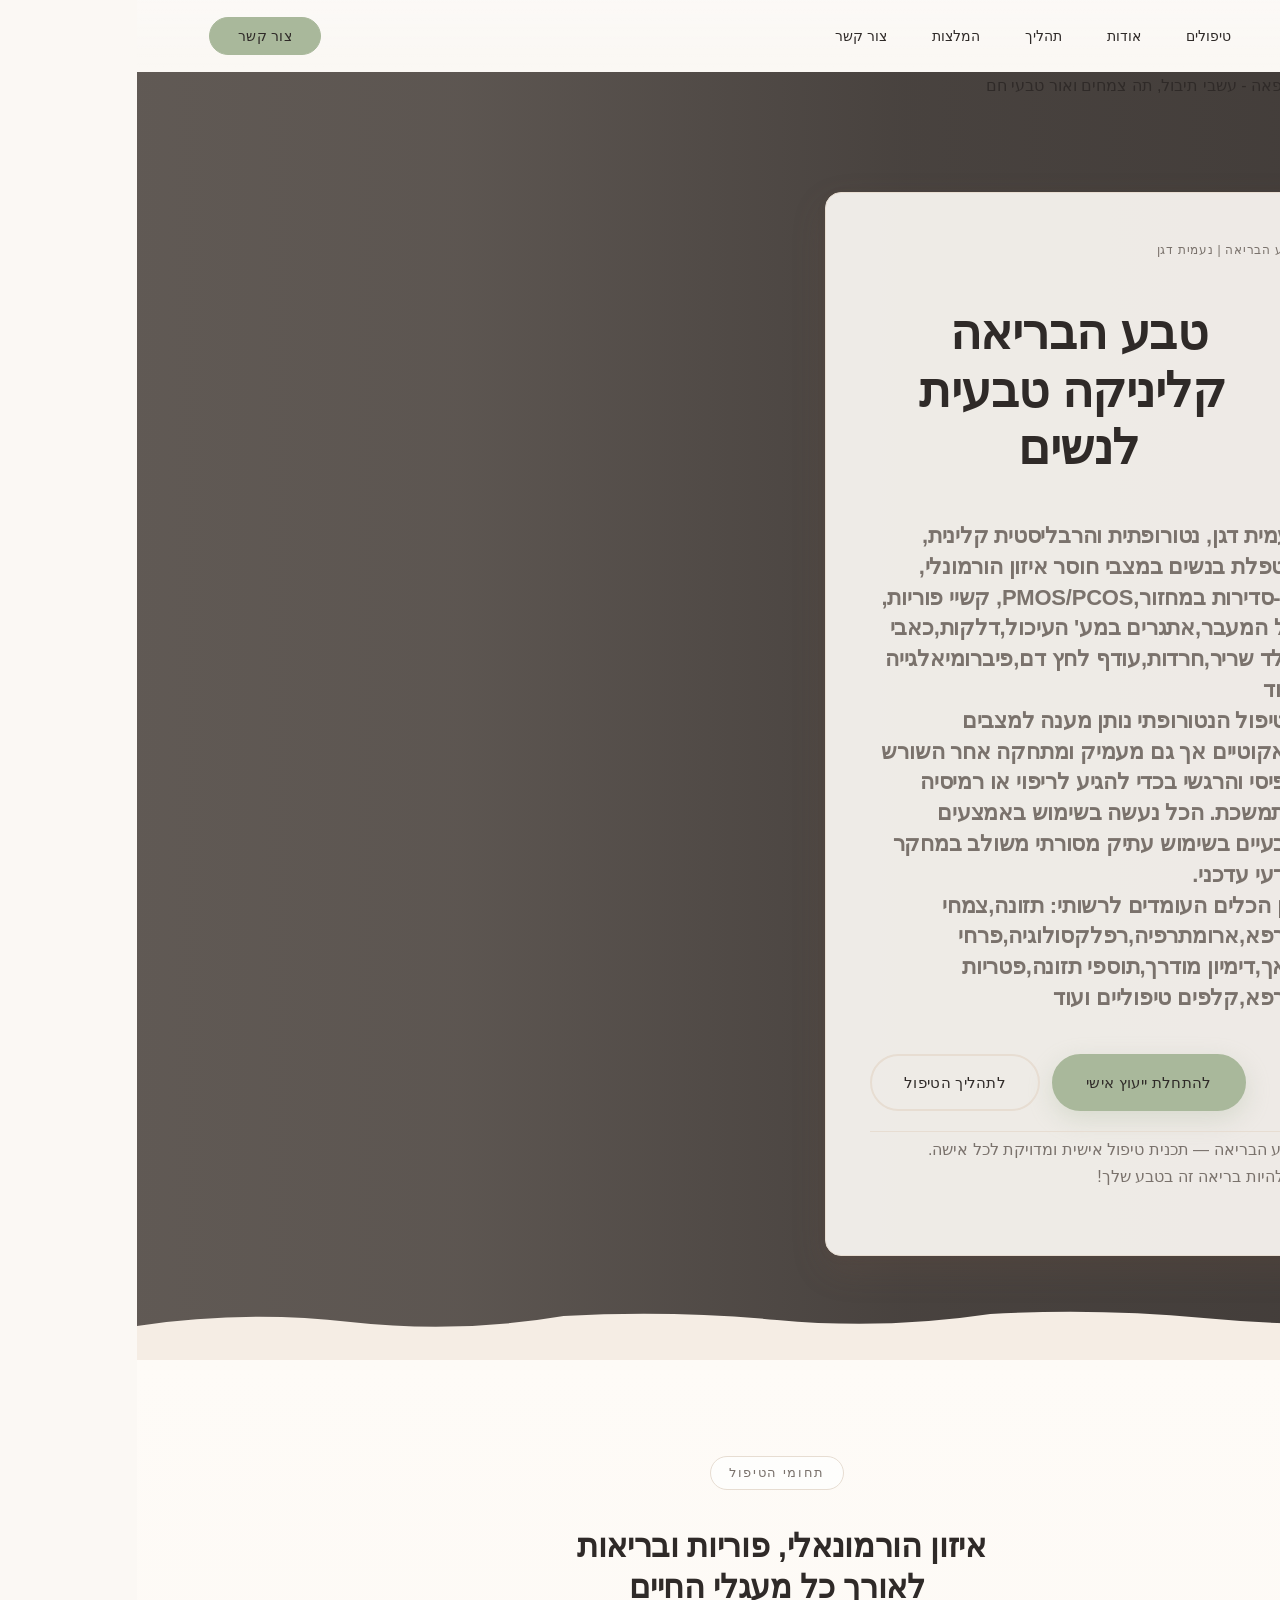
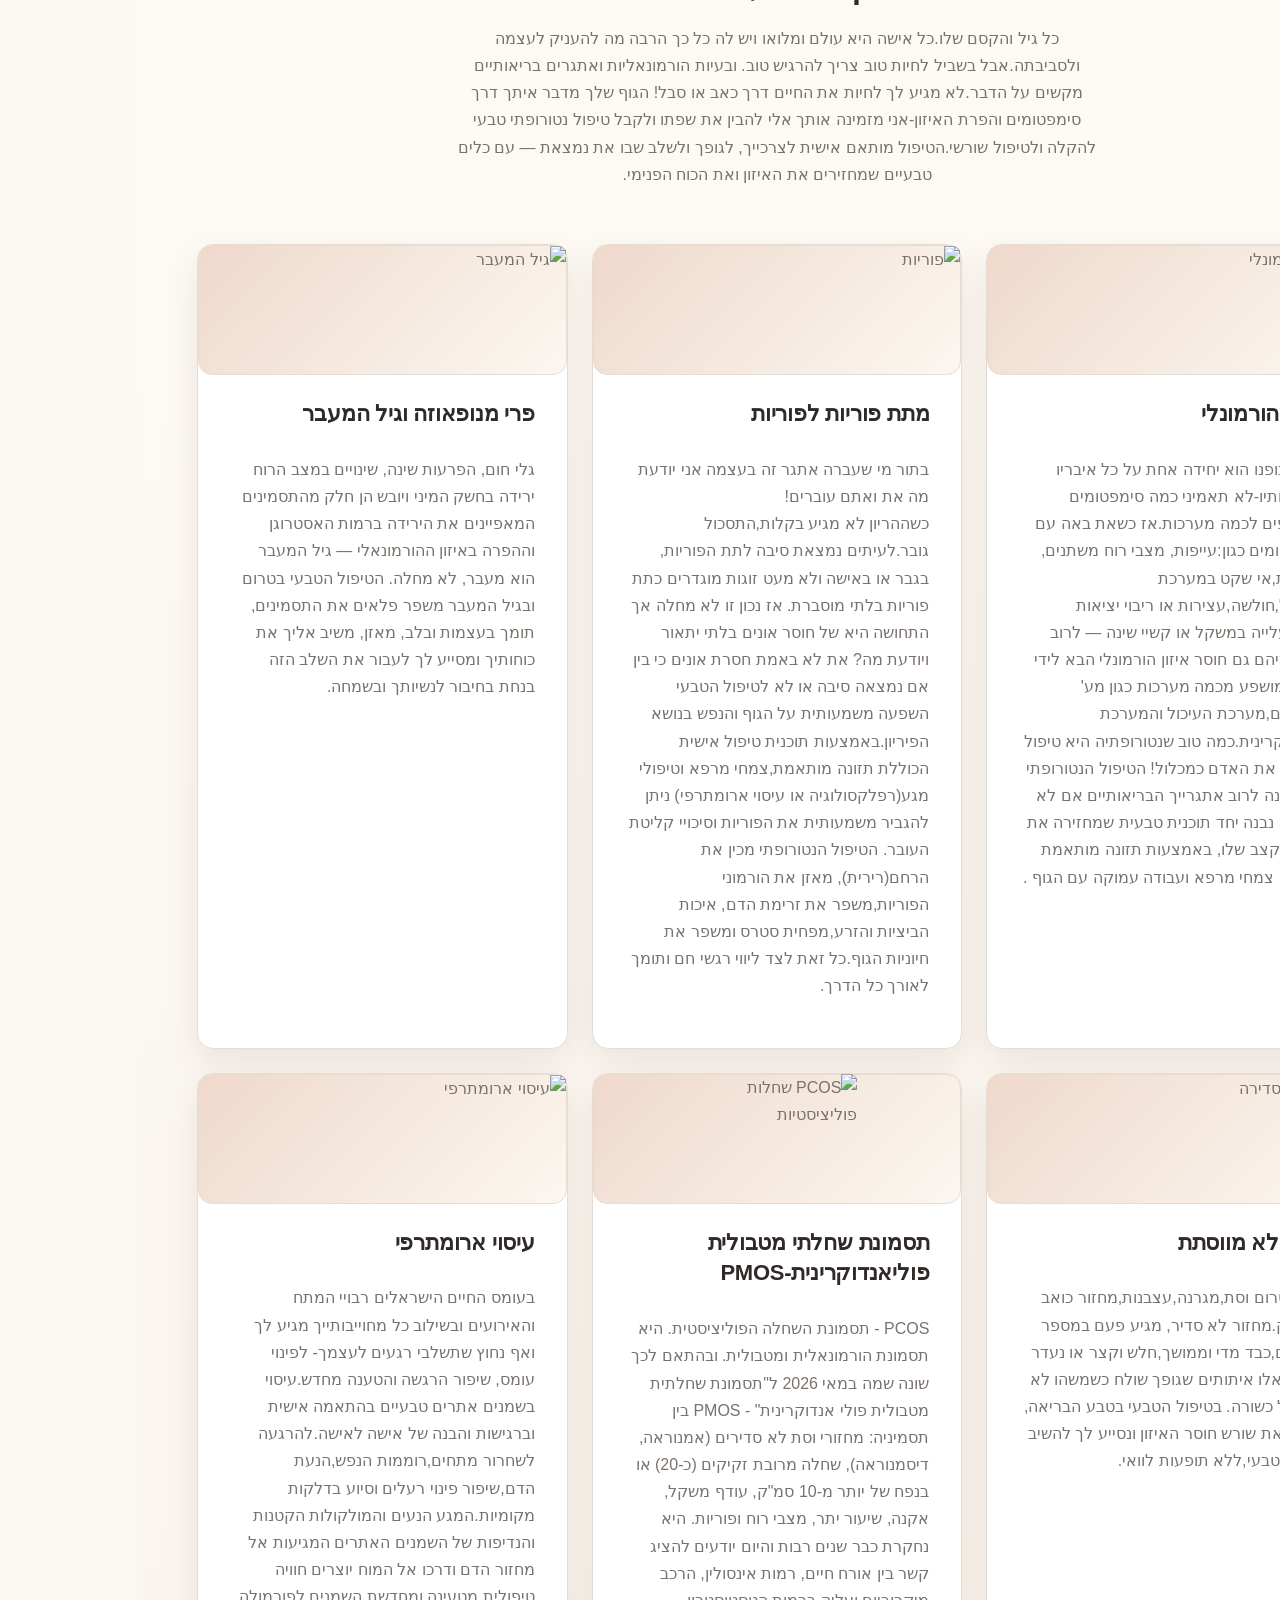
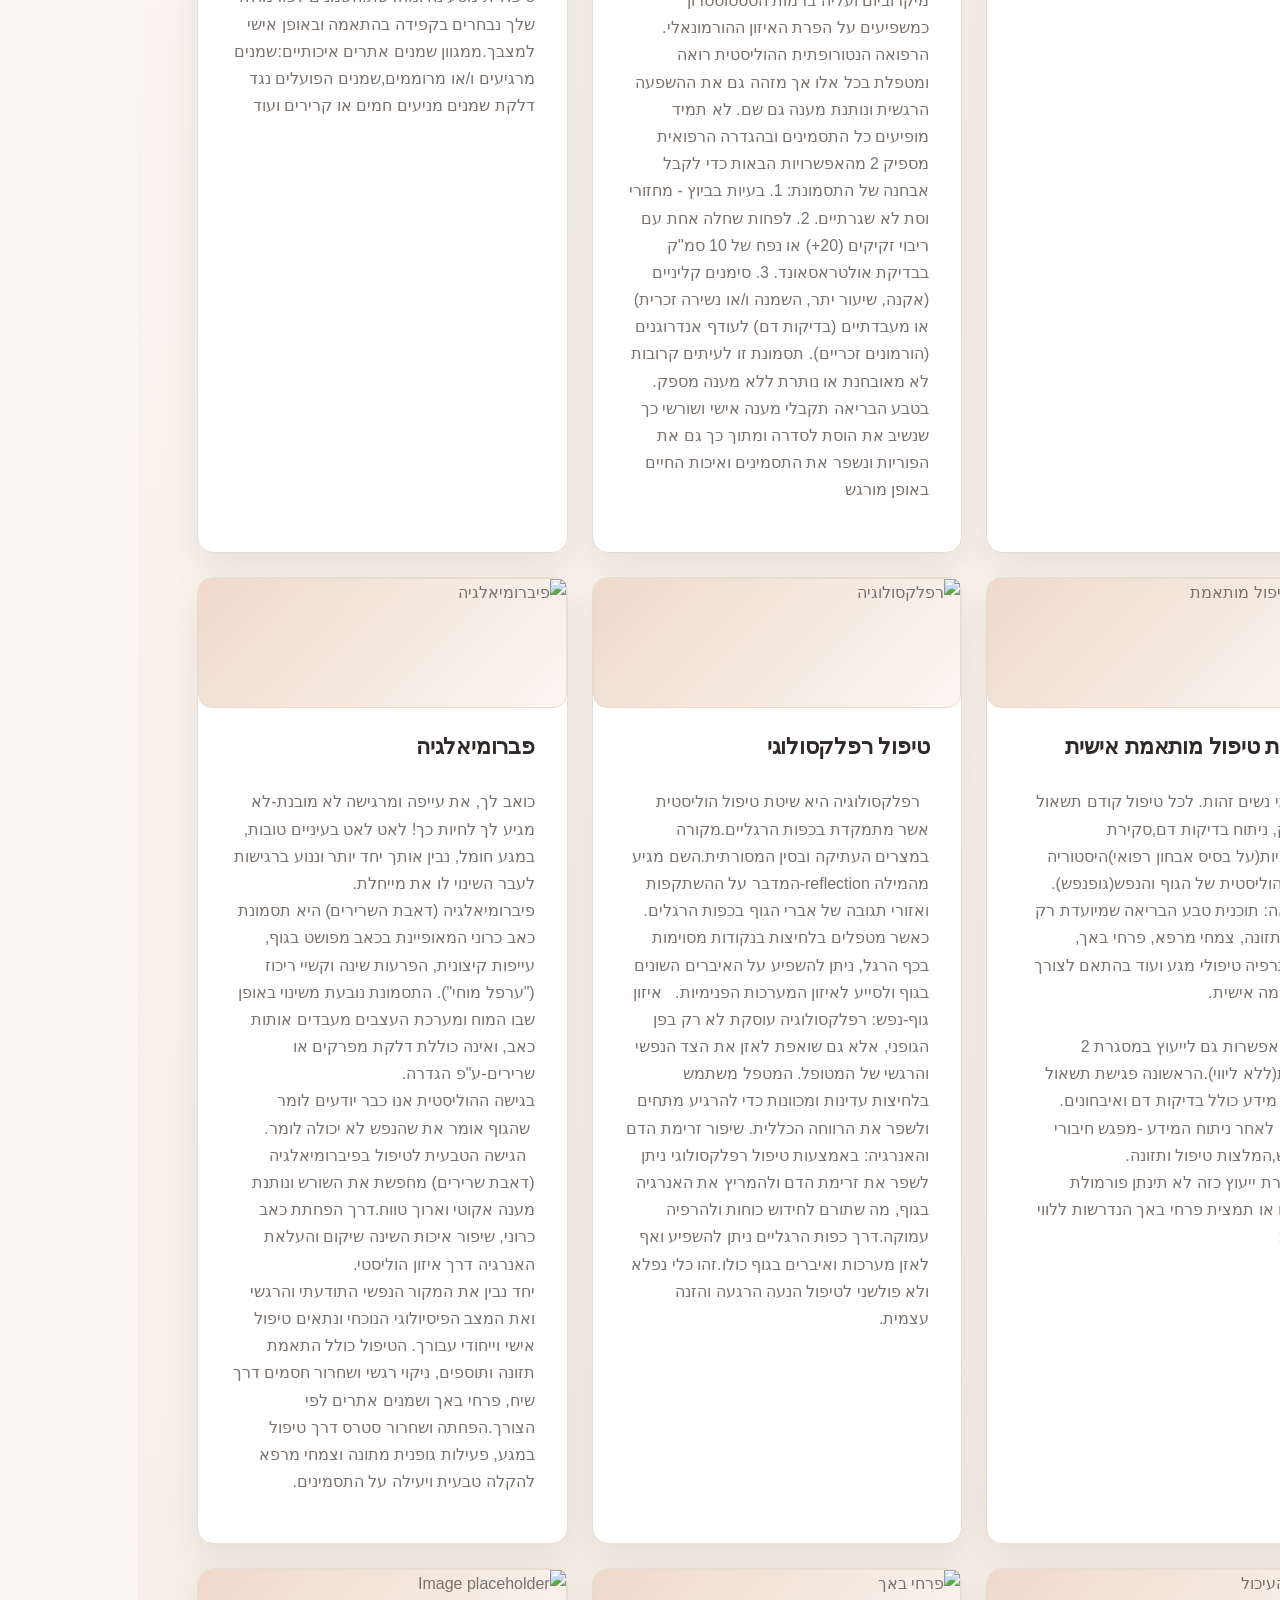
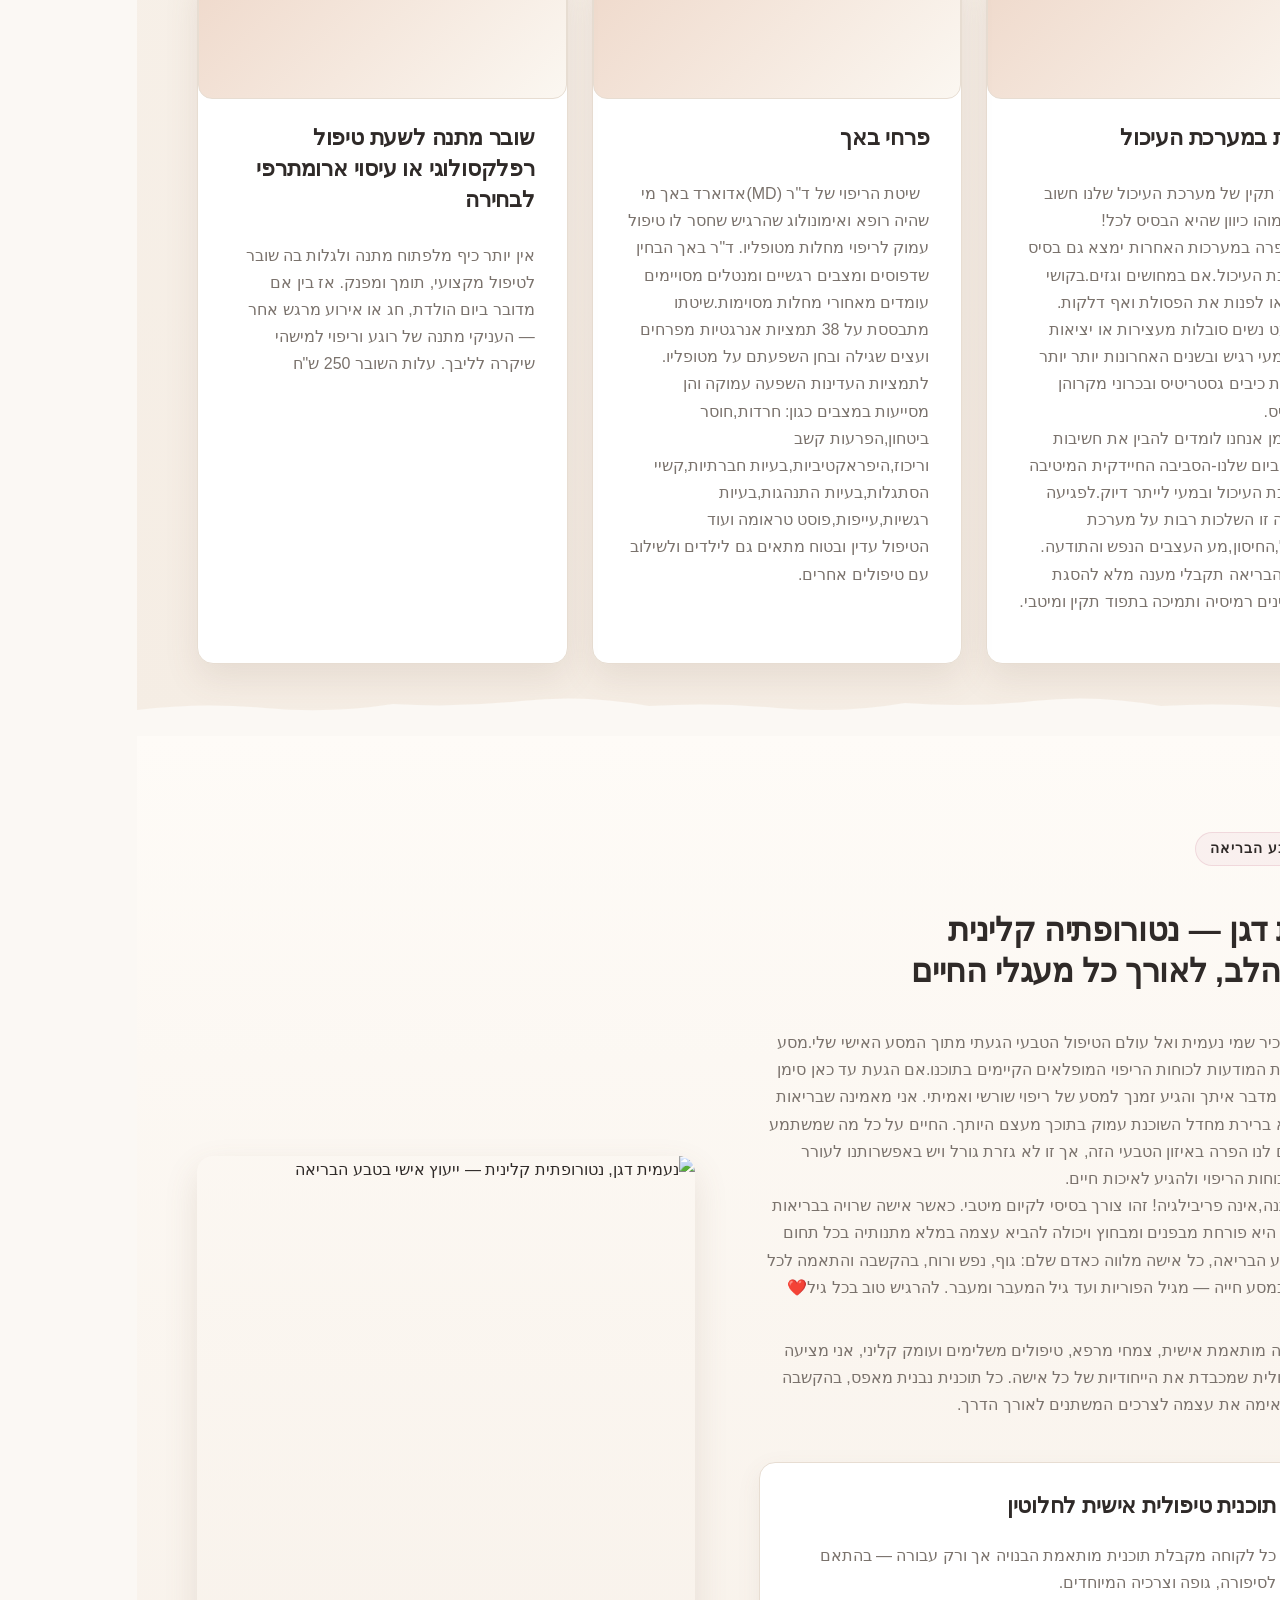
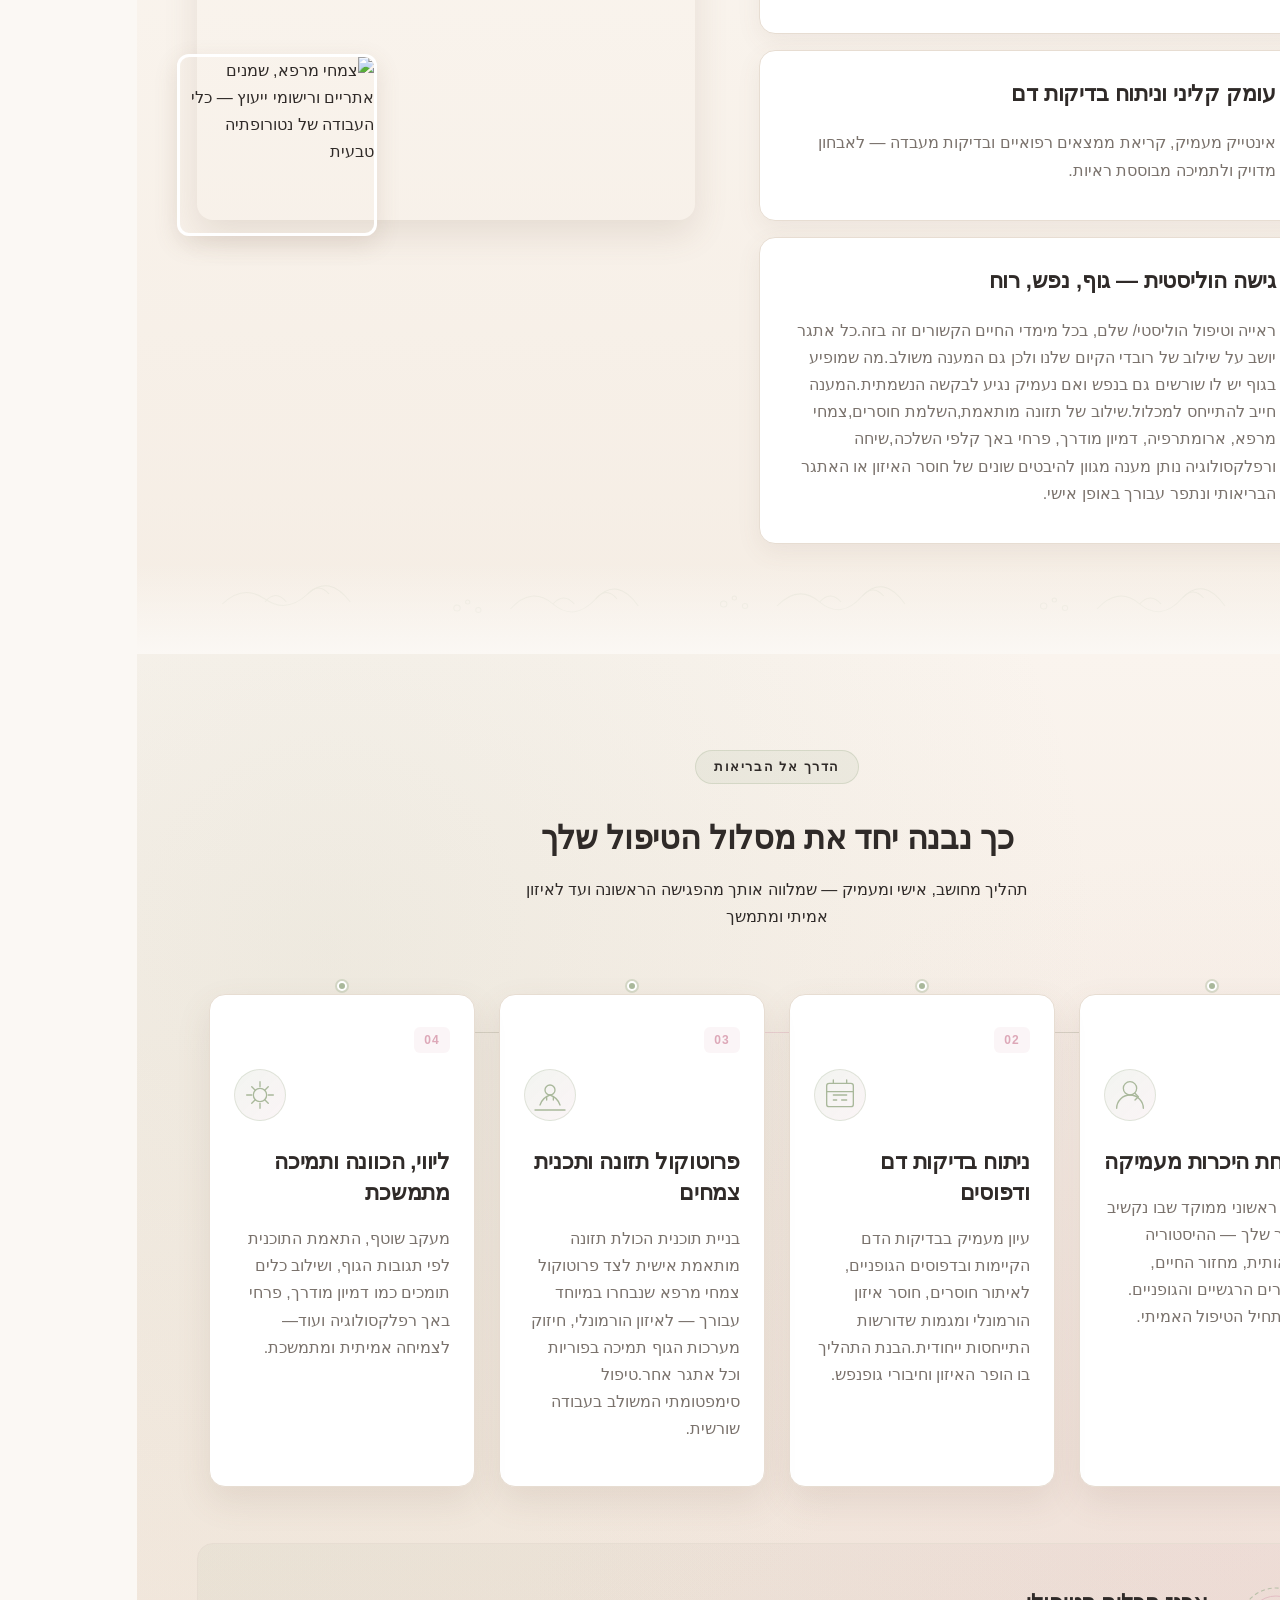
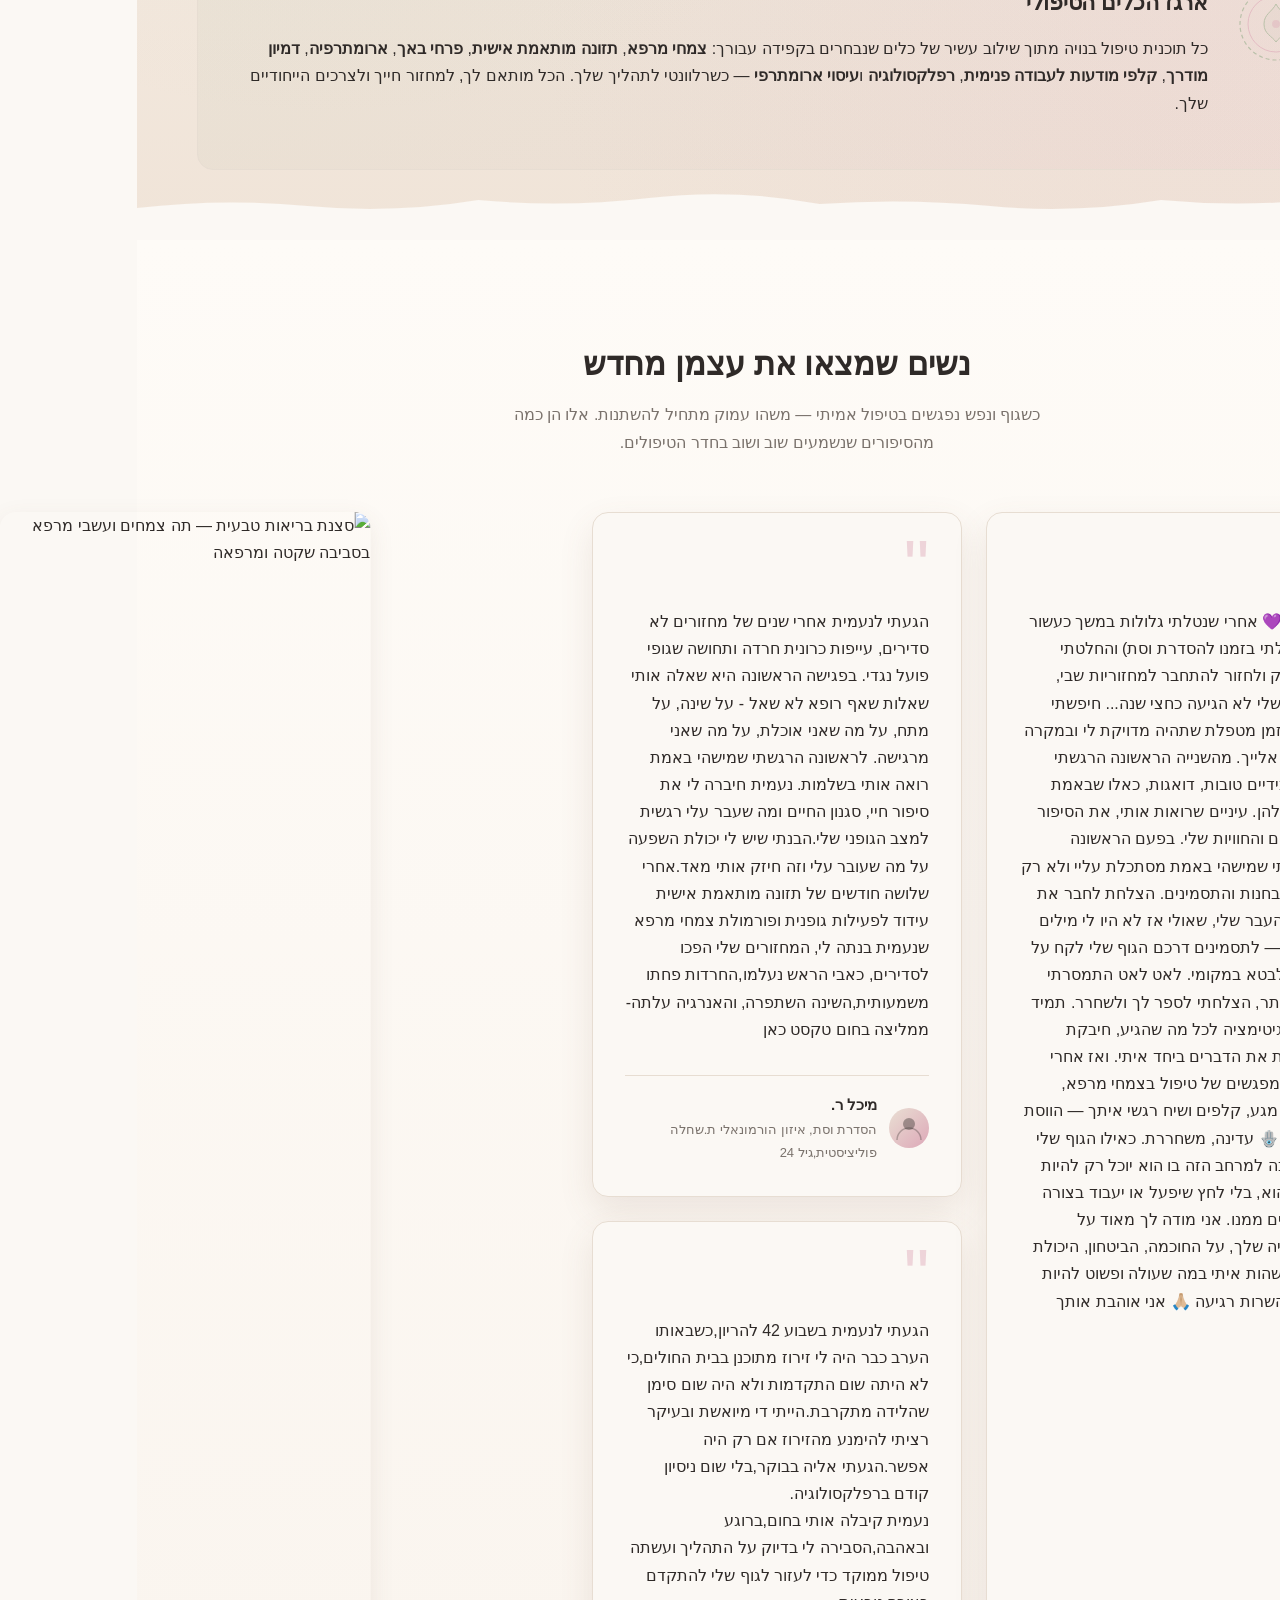
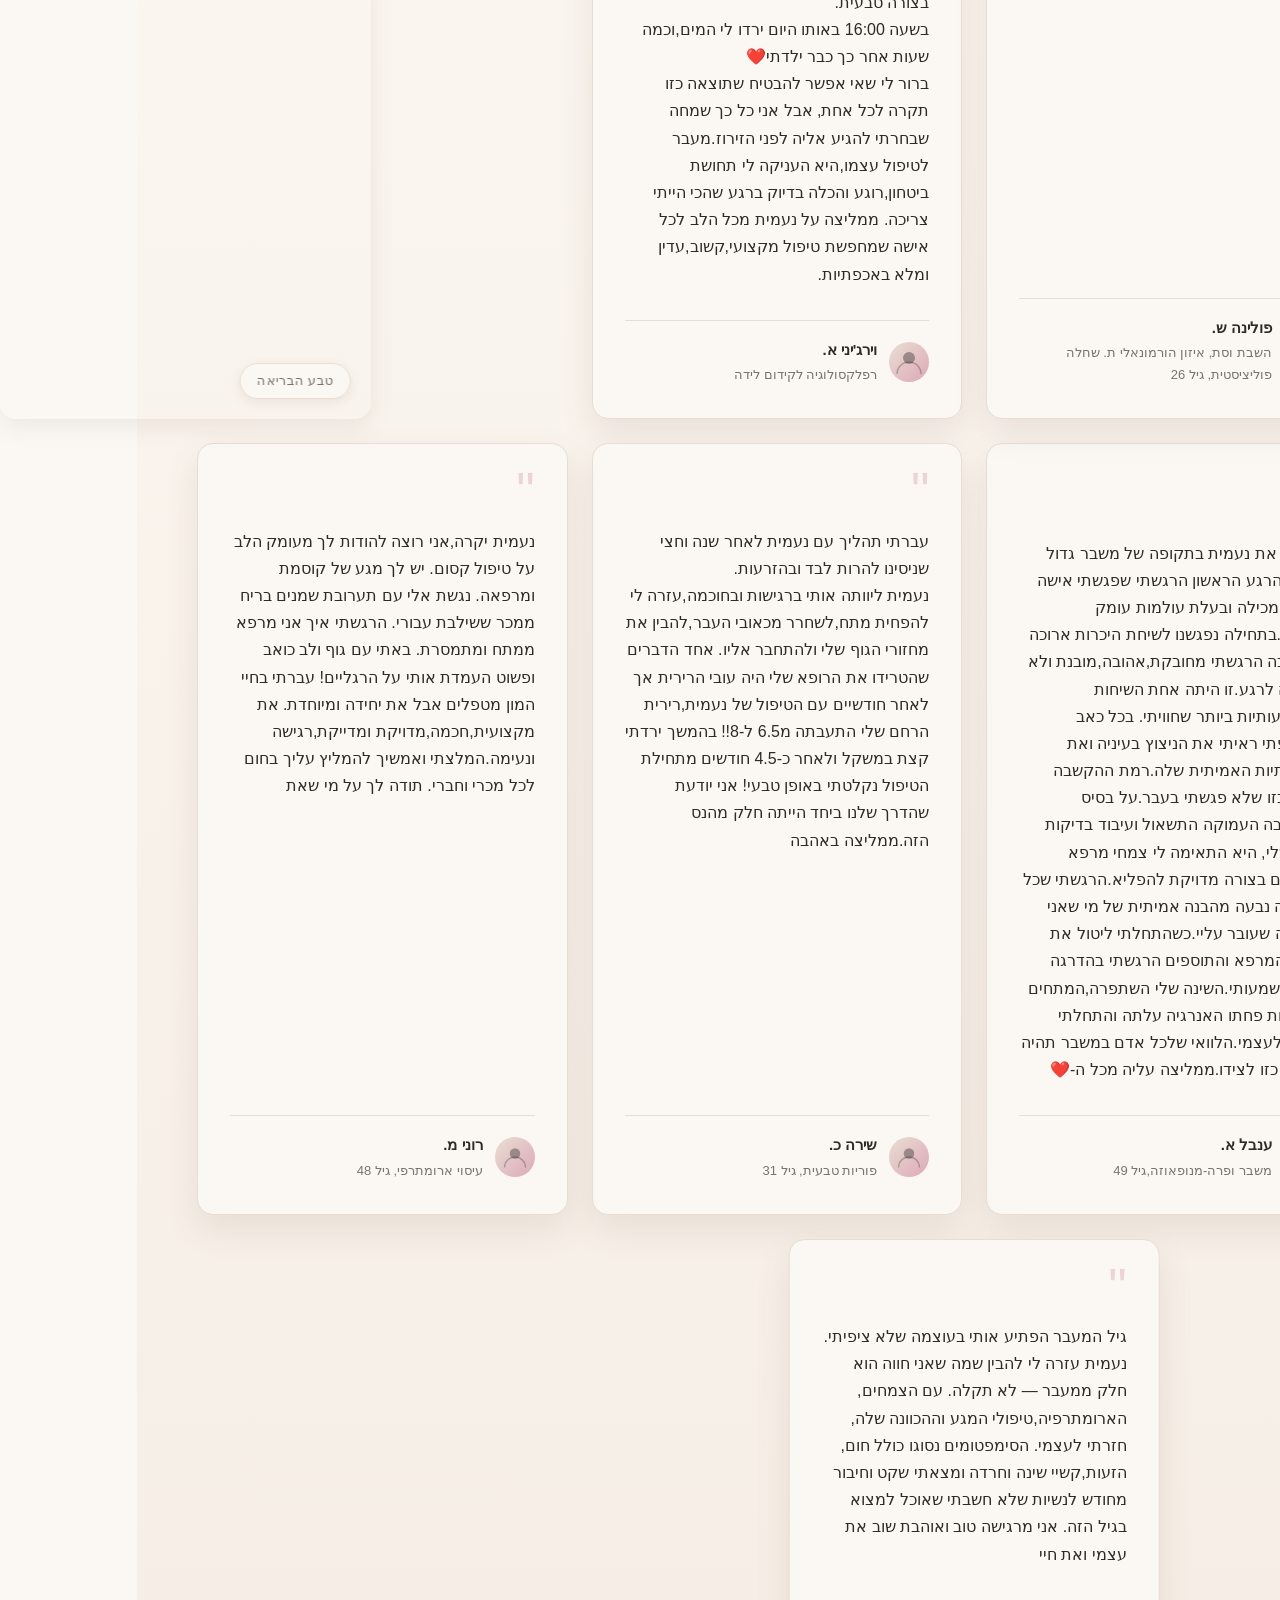
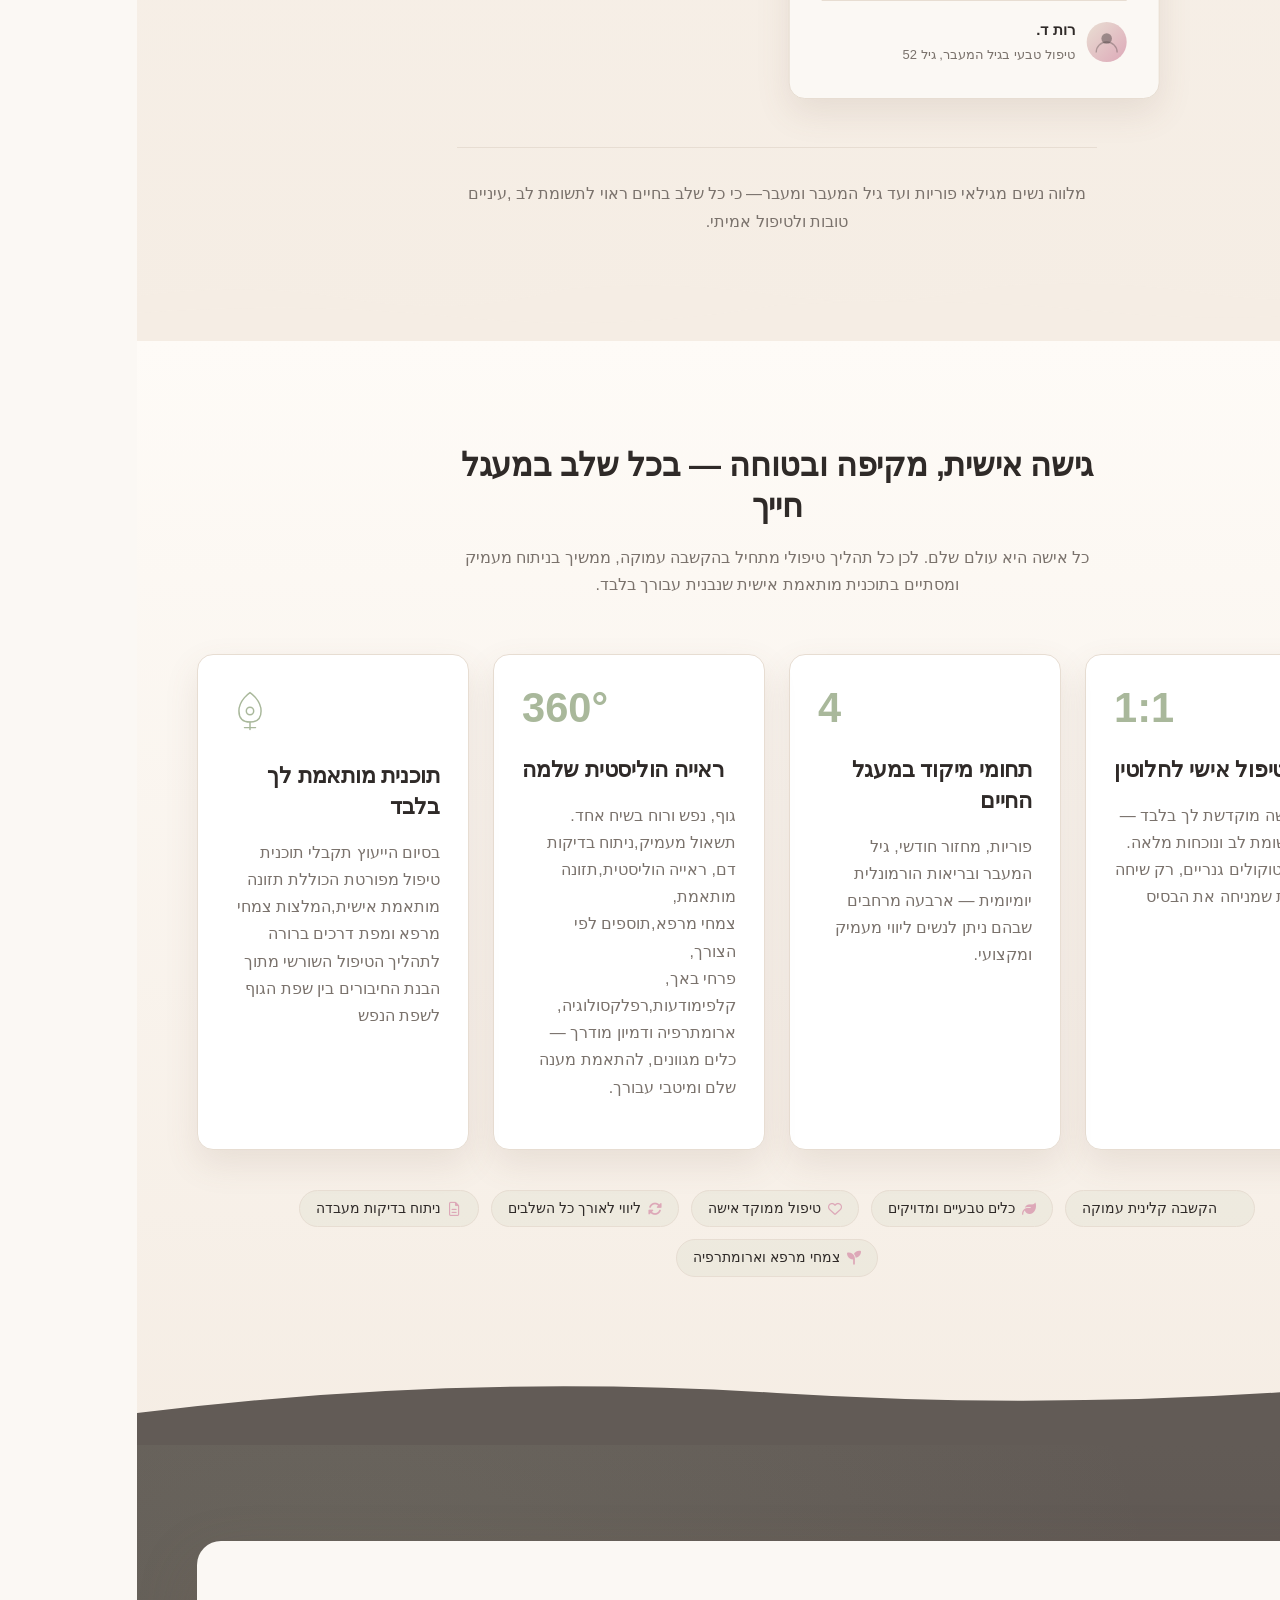
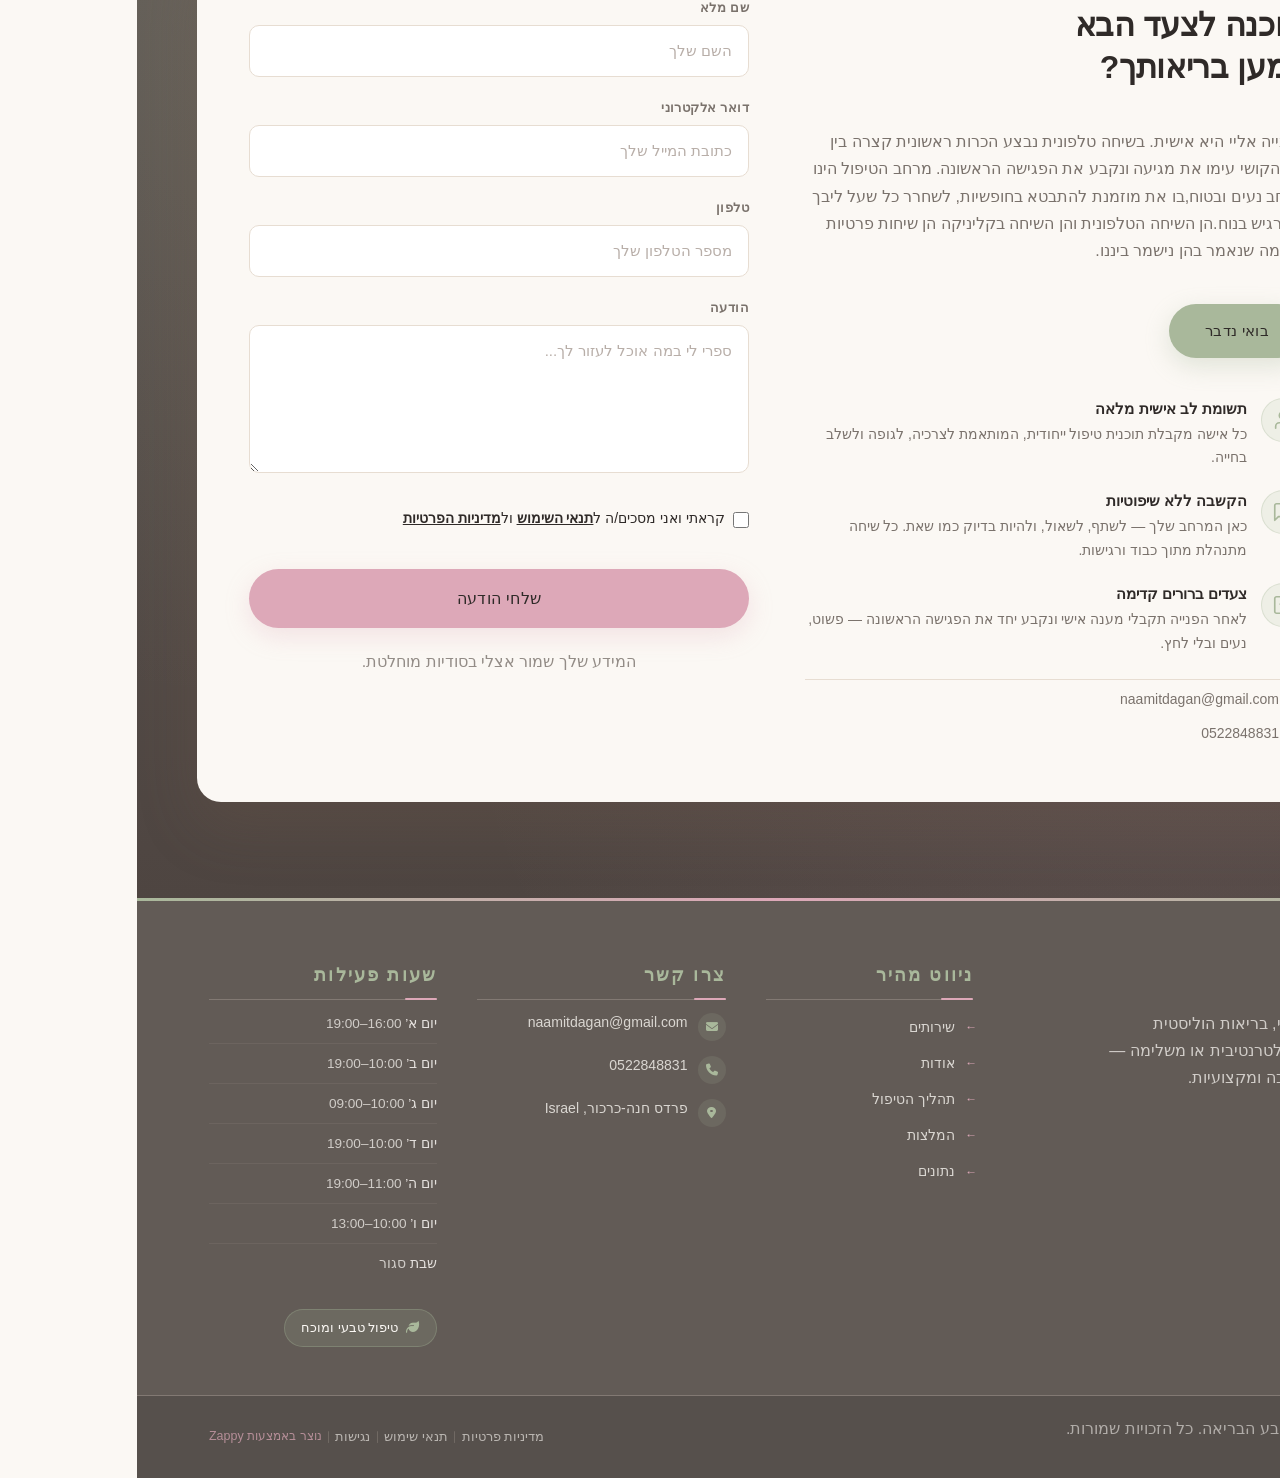
==== index.html @ 3ee3fb40 "Background sync: Progressive GitHub Sync" ====
<!DOCTYPE html><html lang="he" dir="rtl"><head>
    <meta charset="UTF-8">
    <meta name="viewport" content="width=device-width, initial-scale=1.0">
    <meta name="robots" content="index, follow">
    <title>נעמית דגן – טבע הבריאה | איזון הורמונלי, פוריות ובריאות טבעית לנשים</title>
    <meta name="description" content="נעמית דגן – נטורופתית והרבליסטית קלינית, רפלקסולוגית, ארומתרפיסטית ומטפלת מוסמכת פרחי באך בטבע הבריאה. טיפול טבעי וטיפול טבעי לנשים: איזון הורמונלי, פוריות וטיפול טבעי בפוריות, תת-פוריות, תסמונת השחלה הפוליציסטית (PCOS), גיל המעבר, ווסת לא סדירה (דיסמנוראה) ווסת נעדרת (אמנוראה) – תוכנית טיפול אישית וטבעית בכל שלב במעגל החיים.">
    <meta name="keywords" content="תזונה מותאמת אישית, טבע הבריאה, נטורופתיה לאיזון הורמונלי נשים, טיפול טבעי בגיל המעבר">
    
    <!-- Favicons -->
    <link rel="icon" type="image/x-icon" href="/assets/favicon.ico">
    <link rel="icon" type="image/png" sizes="16x16" href="/assets/favicon-16x16.png">
    <link rel="icon" type="image/png" sizes="32x32" href="/assets/favicon-32x32.png">
    <link rel="icon" type="image/png" sizes="48x48" href="/assets/favicon-48x48.png">
    <link rel="icon" type="image/png" sizes="192x192" href="/assets/favicon-192x192.png">
    <link rel="icon" type="image/png" sizes="512x512" href="/assets/favicon-512x512.png">
    <link rel="apple-touch-icon" href="/assets/apple-touch-icon.png">
    <!-- Zappy Analytics -->
<script>
(function() {
  'use strict';
  
  // Configuration
  var config = {
    websiteId: '7a3b5e74-ebc9-448e-9f3d-fd29e437d188',
    apiUrl: 'https://api.zappy5.com/api/analytics/track',
    sessionDuration: 30 * 60 * 1000, // 30 minutes
    visitorDuration: 30 * 24 * 60 * 60 * 1000, // 30 days
    trackPageViews: true,
    trackClicks: true,
    trackFormSubmissions: true
  };
  
  // Generate or retrieve persistent visitor ID (30 days)
  function getVisitorId() {
    var visitorKey = 'zappy_visitor_' + config.websiteId;
    var visitor = null;
    
    try {
      visitor = localStorage.getItem(visitorKey);
      if (visitor) {
        var visitorData = JSON.parse(visitor);
        var now = Date.now();
        
        // Check if visitor ID is still valid (30 days)
        if (now - visitorData.created < config.visitorDuration) {
          // Update last seen timestamp
          visitorData.lastSeen = now;
          localStorage.setItem(visitorKey, JSON.stringify(visitorData));
          return visitorData.id;
        }
      }
    } catch (e) {
      console.warn('Zappy Analytics: LocalStorage not available');
    }
    
    // Generate new visitor ID
    var newVisitorId = 'zv_' + Date.now() + '_' + Math.random().toString(36).substr(2, 9);
    
    try {
      localStorage.setItem(visitorKey, JSON.stringify({
        id: newVisitorId,
        created: Date.now(),
        lastSeen: Date.now()
      }));
    } catch (e) {
      // Continue without local storage
    }
    
    return newVisitorId;
  }
  
  // Generate or retrieve session ID (30 minutes)
  function getSessionId() {
    var sessionKey = 'zappy_session_' + config.websiteId;
    var session = null;
    
    try {
      session = sessionStorage.getItem(sessionKey);
      if (session) {
        var sessionData = JSON.parse(session);
        var now = Date.now();
        
        // Check if session is still valid
        if (now - sessionData.timestamp < config.sessionDuration) {
          // Update timestamp
          sessionData.timestamp = now;
          sessionStorage.setItem(sessionKey, JSON.stringify(sessionData));
          return sessionData.id;
        }
      }
    } catch (e) {
      console.warn('Zappy Analytics: SessionStorage not available');
    }
    
    // Generate new session ID
    var newSessionId = 'zs_' + Date.now() + '_' + Math.random().toString(36).substr(2, 9);
    
    try {
      sessionStorage.setItem(sessionKey, JSON.stringify({
        id: newSessionId,
        timestamp: Date.now()
      }));
    } catch (e) {
      // Continue without session storage
    }
    
    return newSessionId;
  }
  
  var visitorId = getVisitorId();
  var sessionId = getSessionId();
  
  // Track an event
  function trackEvent(eventType, data) {
    data = data || {};
    
    var eventData = {
      website_id: config.websiteId,
      event_type: eventType,
      page_path: window.location.pathname,
      referrer: document.referrer || 'direct',
      visitor_id: visitorId,
      session_id: sessionId,
      metadata: data
    };
    
    // Use sendBeacon if available (better for page unload events)
    if (navigator.sendBeacon) {
      var blob = new Blob([JSON.stringify(eventData)], { type: 'application/json' });
      navigator.sendBeacon(config.apiUrl, blob);
    } else {
      // Fallback to fetch
      fetch(config.apiUrl, {
        method: 'POST',
        headers: {
          'Content-Type': 'application/json'
        },
        body: JSON.stringify(eventData),
        keepalive: true
      }).catch(function(error) {
        console.warn('Zappy Analytics: Failed to track event', error);
      });
    }
  }
  
  // Track page view
  if (config.trackPageViews) {
    trackEvent('pageview', {
      title: document.title,
      url: window.location.href
    });
  }
  
  // Track clicks on important elements
  if (config.trackClicks) {
    document.addEventListener('click', function(e) {
      var target = e.target;
      
      // Track button clicks (counted as actions)
      if (target.tagName === 'BUTTON' || target.closest('button')) {
        var button = target.tagName === 'BUTTON' ? target : target.closest('button');
        var clickMeta = {
          element: 'button',
          text: button.textContent.trim().substring(0, 100),
          id: button.id || null,
          class: button.className || null
        };
        
        trackEvent('click', clickMeta);
      }
      
      // Track link clicks (navigation - not counted as actions)
      else if (target.tagName === 'A' || target.closest('a')) {
        var link = target.tagName === 'A' ? target : target.closest('a');
        var navMeta = {
          element: 'link',
          text: link.textContent.trim().substring(0, 100),
          href: link.href,
          external: link.hostname !== window.location.hostname
        };
        
        trackEvent('navigation', navMeta);
      }
    }, true);
  }
  
  
  // Track form submissions
  if (config.trackFormSubmissions) {
    document.addEventListener('submit', function(e) {
      var form = e.target;
      
      trackEvent('form_submit', {
        form_id: form.id || null,
        form_name: form.name || null,
        form_action: form.action || null,
        form_method: form.method || 'GET'
      });
    }, true);
  }
  
  // Track time on page (send on page unload)
  var pageLoadTime = Date.now();
  
  window.addEventListener('beforeunload', function() {
    var timeOnPage = Math.floor((Date.now() - pageLoadTime) / 1000); // in seconds
    
    trackEvent('page_unload', {
      time_on_page: timeOnPage,
      page_path: window.location.pathname
    });
  });
  
  // Expose tracking function globally for custom events
  window.zappyAnalytics = {
    track: trackEvent,
    getVisitorId: function() { return visitorId; },
    getSessionId: function() { return sessionId; }
  };
  
})();
</script>
<!-- End Zappy Analytics -->
<!-- Zappy Marketing Events -->
<script>
(function() {
  'use strict';
  if (window.zappyFireMarketingEvent) return;

  var ECOM_MODE = "";
  var IS_CATALOG = false;
  var IS_FULL = false;
  var DIRECT_GA = false;
  var DIRECT_META = false;
  var GA_SEND_TO = "";

  var ECOM_ALIAS = {
    begin_checkout: 'checkout_started',
    purchase: 'checkout_complete',
    add_to_cart: 'add_to_cart',
    view_product: 'view_product'
  };

  function pagePath() {
    try {
      if (window.ZAPPY_CONFIG && window.ZAPPY_CONFIG.currentPagePath) {
        return window.ZAPPY_CONFIG.currentPagePath;
      }
    } catch (e) {}
    try { return window.location.pathname || '/'; } catch (e2) { return '/'; }
  }

  function normalizeItems(meta) {
    meta = meta || {};
    var raw = meta.items || meta.cartItems || meta.cart_items || meta.lineItems || [];
    if (!Array.isArray(raw)) raw = [];
    var out = [];
    for (var i = 0; i < raw.length; i++) {
      var item = raw[i];
      if (!item || typeof item !== 'object') continue;
      var id = String(item.item_id || item.productId || item.product_id || item.id || '').trim();
      var name = String(item.item_name || item.productName || item.product_name || item.name || '').trim();
      var price = parseFloat(item.price != null ? item.price : (item.unitPrice != null ? item.unitPrice : 0)) || 0;
      var quantity = Math.max(1, parseInt(item.quantity != null ? item.quantity : (item.qty != null ? item.qty : 1), 10) || 1);
      if (!id && !name) continue;
      out.push({ item_id: id || name, item_name: name || id, price: price, quantity: quantity });
    }
    return out;
  }

  function buildGa4Params(eventId, meta) {
    meta = meta || {};
    var items = normalizeItems(meta);
    var value = parseFloat(meta.value != null ? meta.value : (meta.total != null ? meta.total : 0)) || 0;
    var currency = String(meta.currency || 'USD').toUpperCase();

    if (eventId === 'checkout_complete') {
      return {
        transaction_id: String(meta.transaction_id || meta.orderId || meta.order_id || meta.orderNumber || '') || undefined,
        value: value,
        currency: currency,
        items: items
      };
    }
    if (eventId === 'checkout_started') {
      return { value: value, currency: currency, items: items };
    }
    if (eventId === 'add_to_cart') {
      var atcItems = items.length ? items : [{
        item_id: String(meta.productId || meta.product_id || ''),
        item_name: String(meta.productName || meta.product_name || ''),
        price: parseFloat(meta.value != null ? meta.value : (meta.price != null ? meta.price : 0)) || 0,
        quantity: parseInt(meta.quantity != null ? meta.quantity : 1, 10) || 1
      }].filter(function(x) { return x.item_id || x.item_name; });
      return {
        value: value || (atcItems[0] ? atcItems[0].price * atcItems[0].quantity : 0),
        currency: currency,
        items: atcItems
      };
    }
    if (eventId === 'view_product') {
      var vpItems = items.length ? items : [{
        item_id: String(meta.productId || meta.product_id || ''),
        item_name: String(meta.productName || meta.product_name || ''),
        price: parseFloat(meta.price != null ? meta.price : (meta.value != null ? meta.value : 0)) || 0,
        quantity: 1
      }].filter(function(x) { return x.item_id || x.item_name; });
      return {
        currency: currency,
        value: value || (vpItems[0] ? vpItems[0].price : 0),
        items: vpItems
      };
    }
    if (eventId === 'whatsapp_click' || eventId === 'phone_click') {
      return { method: eventId === 'whatsapp_click' ? 'whatsapp' : 'phone', page_path: meta.pagePath || pagePath() };
    }
    if (eventId === 'contact_form_submitted' || eventId === 'product_inquiry') {
      return { page_path: meta.pagePath || pagePath() };
    }
    return meta;
  }

  function buildMetaParams(eventId, meta) {
    meta = meta || {};
    var items = normalizeItems(meta);
    var value = parseFloat(meta.value != null ? meta.value : (meta.total != null ? meta.total : 0)) || 0;
    var currency = String(meta.currency || 'USD').toUpperCase();
    var contentIds = [];
    var numItems = 0;
    for (var i = 0; i < items.length; i++) {
      if (items[i].item_id) contentIds.push(items[i].item_id);
      numItems += items[i].quantity || 1;
    }

    if (eventId === 'checkout_complete') {
      return {
        value: value,
        currency: currency,
        content_ids: contentIds.length ? contentIds : undefined,
        content_type: 'product',
        num_items: numItems || undefined,
        order_id: String(meta.order_id || meta.orderId || meta.transaction_id || meta.orderNumber || '') || undefined
      };
    }
    if (eventId === 'checkout_started') {
      return {
        value: value,
        currency: currency,
        content_ids: contentIds.length ? contentIds : undefined,
        content_type: 'product',
        num_items: numItems || parseInt(meta.itemCount != null ? meta.itemCount : 0, 10) || undefined
      };
    }
    if (eventId === 'add_to_cart') {
      var id = String(meta.productId || meta.product_id || contentIds[0] || '');
      return {
        value: value || (items[0] ? items[0].price * items[0].quantity : 0),
        currency: currency,
        content_ids: id ? [id] : (contentIds.length ? contentIds : undefined),
        content_type: 'product',
        content_name: meta.productName || meta.product_name || (items[0] && items[0].item_name),
        num_items: parseInt(meta.quantity != null ? meta.quantity : (numItems || 1), 10) || 1
      };
    }
    if (eventId === 'view_product') {
      var vid = String(meta.productId || meta.product_id || contentIds[0] || '');
      return {
        value: value || parseFloat(meta.price != null ? meta.price : 0) || 0,
        currency: currency,
        content_ids: vid ? [vid] : (contentIds.length ? contentIds : undefined),
        content_type: 'product',
        content_name: meta.productName || meta.product_name || (items[0] && items[0].item_name)
      };
    }
    if (eventId === 'whatsapp_click' || eventId === 'phone_click') {
      return {
        content_name: eventId === 'whatsapp_click' ? 'WhatsApp' : 'Phone',
        content_category: 'contact'
      };
    }
    if (eventId === 'contact_form_submitted' || eventId === 'product_inquiry') {
      return {
        content_name: eventId === 'product_inquiry' ? 'Product inquiry' : 'Contact form',
        content_category: meta.productName || meta.product_name || undefined
      };
    }
    return meta;
  }

  var PLATFORM = {
    whatsapp_click: { ga4: 'contact', meta: 'Contact', gtm: 'whatsapp_click', ecom: false },
    phone_click: { ga4: 'contact', meta: 'Contact', gtm: 'phone_click', ecom: false },
    contact_form_submitted: { ga4: 'generate_lead', meta: 'Lead', gtm: 'contact_form_submitted', ecom: false },
    checkout_started: { ga4: 'begin_checkout', meta: 'InitiateCheckout', gtm: 'begin_checkout', ecom: true },
    checkout_complete: { ga4: 'purchase', meta: 'Purchase', gtm: 'purchase', ecom: true },
    product_inquiry: { ga4: 'generate_lead', meta: 'Lead', gtm: 'product_inquiry', ecom: false },
    add_to_cart: { ga4: 'add_to_cart', meta: 'AddToCart', gtm: 'add_to_cart', ecom: true },
    view_product: { ga4: 'view_item', meta: 'ViewContent', gtm: 'view_item', ecom: true }
  };

  function purchaseDedupKey(orderId) {
    return 'zappy_purchase_fired_' + String(orderId || '');
  }

  function purchaseMetaDedupKey(orderId) {
    return 'zappy_purchase_meta_fired_' + String(orderId || '');
  }

  function alreadyFiredPurchase(orderId) {
    if (!orderId) return false;
    try {
      return window.sessionStorage.getItem(purchaseDedupKey(orderId)) === '1';
    } catch (e) {
      return false;
    }
  }

  function markPurchaseFired(orderId) {
    if (!orderId) return;
    try { window.sessionStorage.setItem(purchaseDedupKey(orderId), '1'); } catch (e) {}
  }

  function alreadyFiredPurchaseMeta(orderId) {
    if (!orderId) return false;
    try {
      return window.sessionStorage.getItem(purchaseMetaDedupKey(orderId)) === '1';
    } catch (e) {
      return false;
    }
  }

  function markPurchaseMetaFired(orderId) {
    if (!orderId) return;
    try { window.sessionStorage.setItem(purchaseMetaDedupKey(orderId), '1'); } catch (e) {}
  }

  function getPendingMetaEvents() {
    try {
      if (!Array.isArray(window.__zappyPendingMetaEvents)) {
        window.__zappyPendingMetaEvents = [];
      }
      return window.__zappyPendingMetaEvents;
    } catch (e) {
      return [];
    }
  }

  function enqueueMetaEvent(eventName, params, orderId) {
    var q = getPendingMetaEvents();
    if (orderId) {
      for (var i = 0; i < q.length; i++) {
        if (q[i] && q[i].orderId === orderId && q[i].eventName === eventName) return;
      }
    }
    q.push({ eventName: eventName, params: params || {}, orderId: orderId || null });
  }

  /**
   * Live sites replace the eager Meta snippet with a consent-gated lazy
   * loader. Payment providers bounce the shopper back to /order-success
   * before CookieConsent hydrates, so confirm-order used to fire Purchase
   * while window.fbq was still undefined — then sessionStorage blocked a
   * retry. Queue until fbq exists, then flush.
   */
  function flushPendingMetaEvents() {
    if (typeof window.fbq !== 'function') return;
    var q = getPendingMetaEvents().slice();
    try { window.__zappyPendingMetaEvents = []; } catch (e) {}
    for (var i = 0; i < q.length; i++) {
      var item = q[i];
      if (!item || !item.eventName) continue;
      if (item.orderId && alreadyFiredPurchaseMeta(item.orderId)) continue;
      try {
        window.fbq('track', item.eventName, item.params || {});
        if (item.orderId) markPurchaseMetaFired(item.orderId);
      } catch (e2) {}
    }
  }
  window.zappyFlushPendingMetaEvents = flushPendingMetaEvents;

  if (DIRECT_META) {
    var metaFlushAttempts = 0;
    var metaFlushTimer = setInterval(function() {
      metaFlushAttempts++;
      flushPendingMetaEvents();
      var pendingLen = 0;
      try { pendingLen = (window.__zappyPendingMetaEvents || []).length; } catch (e) {}
      if ((pendingLen === 0 && typeof window.fbq === 'function') || metaFlushAttempts > 60) {
        clearInterval(metaFlushTimer);
      }
    }, 500);
  }

  /**
   * Fire a marketing event to first-party analytics + GA4/GTM/Meta when present.
   * @param {string} eventName marketing ID or ecommerce alias
   * @param {object} [metadata]
   * @param {{ skipFirstParty?: boolean }} [opts]
   */
  window.zappyFireMarketingEvent = function(eventName, metadata, opts) {
    try {
      opts = opts || {};
      metadata = metadata || {};
      var eventId = ECOM_ALIAS[eventName] || eventName;
      var plat = PLATFORM[eventId];
      if (!plat) return;

      if (!metadata.pagePath && !metadata.page_path) {
        metadata.pagePath = pagePath();
      }

      var oid = '';
      var purchaseAlreadySent = false;
      var purchaseMetaAlreadySent = false;
      if (eventId === 'checkout_complete') {
        oid = String(metadata.orderId || metadata.order_id || metadata.transaction_id || '');
        purchaseAlreadySent = !!(oid && alreadyFiredPurchase(oid));
        purchaseMetaAlreadySent = !!(oid && alreadyFiredPurchaseMeta(oid));
        if (purchaseAlreadySent && purchaseMetaAlreadySent) return;
      }

      // First-party (skip when already tracked via zappyTrackEcomAnalytics path
      // that opts out, or when caller already recorded under a different name)
      if (!opts.skipFirstParty && !purchaseAlreadySent) {
        try {
          if (window.zappyAnalytics && typeof window.zappyAnalytics.track === 'function') {
            window.zappyAnalytics.track(eventId, metadata);
          }
        } catch (e1) {}
      }

      // GTM / dataLayer — platform-standard ecommerce event names.
      // Always push. A bare gtag.js snippet ignores plain event objects;
      // a GTM container is what turns them into GA4/Ads hits.
      if (!purchaseAlreadySent) {
        try {
          window.dataLayer = window.dataLayer || [];
          if (plat.ecom) {
            var ga4ForGtm = buildGa4Params(eventId, metadata);
            var ecommerce = {};
            if (ga4ForGtm.transaction_id) ecommerce.transaction_id = ga4ForGtm.transaction_id;
            if (ga4ForGtm.value != null) ecommerce.value = ga4ForGtm.value;
            if (ga4ForGtm.currency) ecommerce.currency = ga4ForGtm.currency;
            if (ga4ForGtm.items) ecommerce.items = ga4ForGtm.items;
            // Clear first so GTM does not merge this hit with the previous ecommerce object.
            window.dataLayer.push({ ecommerce: null });
            window.dataLayer.push({ event: plat.gtm, ecommerce: ecommerce });
            // Secondary Zappy-specific trigger for merchants who want it
            if (eventId === 'checkout_complete' || eventId === 'checkout_started') {
              window.dataLayer.push({ ecommerce: null });
              window.dataLayer.push({ event: eventId, ecommerce: ecommerce });
            }
          } else {
            var dl = { event: plat.gtm };
            for (var k in metadata) {
              if (Object.prototype.hasOwnProperty.call(metadata, k)) dl[k] = metadata[k];
            }
            window.dataLayer.push(dl);
          }
        } catch (e2) {}

        // Direct Google Analytics snippet only. GTM also defines window.gtag;
        // calling it then sends the same event again to every Google tag the
        // container loaded. send_to keeps a direct GA install off those tags
        // when the merchant also has GTM.
        if (DIRECT_GA) {
          try {
            if (typeof window.gtag === 'function') {
              var gaParams = buildGa4Params(eventId, metadata);
              if (GA_SEND_TO && gaParams && typeof gaParams === 'object') {
                var gaCopy = {};
                for (var gk in gaParams) {
                  if (Object.prototype.hasOwnProperty.call(gaParams, gk)) gaCopy[gk] = gaParams[gk];
                }
                gaCopy.send_to = GA_SEND_TO;
                gaParams = gaCopy;
              }
              window.gtag('event', plat.ga4, gaParams);
            }
          } catch (e3) {}
        }

        if (oid) markPurchaseFired(oid);
      }

      // Meta Pixel — only the Zappy pixel integration. A pixel pasted inside
      // GTM already initializes fbq; calling it from here would double-count.
      // Live sites lazy-load fbq after marketing consent. If the stub is not
      // defined yet, queue and flush when the pixel arrives.
      if (DIRECT_META) {
        try {
          if (purchaseMetaAlreadySent) {
            // already delivered to Meta
          } else {
            var metaParams = buildMetaParams(eventId, metadata);
            if (typeof window.fbq === 'function') {
              window.fbq('track', plat.meta, metaParams);
              if (oid) markPurchaseMetaFired(oid);
            } else {
              enqueueMetaEvent(plat.meta, metaParams, eventId === 'checkout_complete' ? oid : null);
            }
          }
        } catch (e4) {}
      }
    } catch (err) {}
  };

  // ---- Click listeners (capture) ----
  var recent = Object.create(null);
  function dedupe(key) {
    var now = Date.now();
    if (recent[key] && now - recent[key] < 800) return true;
    recent[key] = now;
    return false;
  }

  function closest(el, selector) {
    if (!el) return null;
    if (el.closest) return el.closest(selector);
    return null;
  }

  function findAnchor(el) {
    var node = el;
    while (node && node !== document) {
      if (node.tagName === 'A') return node;
      node = node.parentElement;
    }
    return null;
  }

  function isWhatsAppHref(href) {
    if (!href) return false;
    var h = String(href).toLowerCase();
    return h.indexOf('wa.me/') !== -1 ||
      h.indexOf('api.whatsapp.com') !== -1 ||
      h.indexOf('whatsapp.com/send') !== -1 ||
      h.indexOf('whatsapp:') === 0;
  }

  document.addEventListener('click', function(e) {
    try {
      var target = e.target;
      if (!target) return;

      // WhatsApp
      var waFloat = closest(target, '.whatsapp-float, a.whatsapp-float, [data-zappy-whatsapp]');
      var anchor = findAnchor(target);
      var href = (anchor && anchor.href) || '';
      if (waFloat || (anchor && isWhatsAppHref(href))) {
        if (!dedupe('wa:' + href)) {
          var waSource = waFloat ? 'float' : 'link';
          window.zappyFireMarketingEvent('whatsapp_click', {
            source: waSource,
            href: href || null,
            pagePath: pagePath()
          });
        }
        return;
      }

      // Phone
      var phoneBtn = closest(target, '.phone-header-btn, .nav-phone-btn, .call-btn, [data-zappy-phone]');
      var telHref = '';
      if (anchor && anchor.href && String(anchor.href).toLowerCase().indexOf('tel:') === 0) {
        telHref = anchor.href;
      } else if (phoneBtn && phoneBtn.href && String(phoneBtn.href).toLowerCase().indexOf('tel:') === 0) {
        telHref = phoneBtn.href;
      }
      if (phoneBtn || telHref) {
        var phone = '';
        if (telHref) {
          phone = String(telHref).replace(/^tel:/i, '').trim();
        }
        if (!dedupe('tel:' + (phone || (phoneBtn && phoneBtn.id) || 'btn'))) {
          window.zappyFireMarketingEvent('phone_click', {
            source: phoneBtn ? 'button' : 'link',
            phone: phone || null,
            href: telHref || null,
            pagePath: pagePath()
          });
        }
        return;
      }

      // Catalog / product inquiry
      if (IS_CATALOG || IS_FULL) {
        var inq = closest(target, '.card-inquiry-btn, #zappy-pdp-inquiry-btn, a.inquiry-btn');
        if (inq) {
          if (!dedupe('inq:' + (inq.id || inq.className))) {
            var product = window.currentProduct || null;
            var productId = (inq.getAttribute && inq.getAttribute('data-product-id')) ||
              (product && product.id) || null;
            var productName = (inq.getAttribute && inq.getAttribute('data-product-name')) ||
              (product && product.name) || null;
            var channel = 'contact_page';
            var inqHref = (inq.tagName === 'A' && inq.href) ? inq.href : '';
            if (inqHref && String(inqHref).toLowerCase().indexOf('mailto:') === 0) channel = 'mailto';
            window.zappyFireMarketingEvent('product_inquiry', {
              source: inq.id === 'zappy-pdp-inquiry-btn' ? 'pdp' : 'card',
              productId: productId,
              productName: productName,
              channel: channel,
              pagePath: pagePath()
            });
          }
        }
      }
    } catch (err) {}
  }, true);
})();
</script>
    <meta property="og:title" content="נעמית דגן – טבע הבריאה | קליניקה טבעית לנשים">
    <meta property="og:description" content="נעמית דגן – נטורופתית והרבליסטית קלינית, רפלקסולוגית, ארומתרפיסטית ומטפלת מוסמכת פרחי באך בטבע הבריאה. טיפול טבעי לנשים: איזון הורמונלי, פוריות, תת-פוריות, PCOS, גיל המעבר, ווסת לא סדירה ווסת נעדרת.">
    <meta name="twitter:card" content="summary_large_image">
    <meta name="twitter:title" content="נעמית דגן – טבע הבריאה | קליניקה טבעית לנשים">
    <meta name="twitter:description" content="נעמית דגן – נטורופתית והרבליסטית קלינית, רפלקסולוגית, ארומתרפיסטית ומטפלת מוסמכת פרחי באך בטבע הבריאה. טיפול טבעי לנשים: איזון הורמונלי, פוריות, תת-פוריות, PCOS, גיל המעבר, ווסת לא סדירה ווסת נעדרת.">
    <script type="application/ld+json">{"@context":"https://schema.org","@graph":[{"@type":"LocalBusiness","@id":"https://teva-habria.co.il#organization","name":"טבע הבריאה","url":"https://teva-habria.co.il","description":"Naamit Dagan is a clinical naturopath and herbalist specializing in women's health across all life cycles, operating under the brand 'Teva HaBria' (Nature of Creation). Her philosophy centers on the belief that true health is the ultimate empowerment — when a woman is healthy and vital, she blossoms from within. She takes a holistic mind-body approach, treating conditions such as hormonal imbalances, irregular menstruation, subfertility, PCOS, and menopause using a rich toolkit including deep intake consultations, blood test analysis, personalized nutrition, herbal medicine, Bach flowers, aromatherapy, guided imagery, oracle cards, reflexology, and aromatic massage. Each client receives a fully personalized treatment plan, reflecting a deeply feminine, nature-inspired, and empowering brand identity.","address":{"@type":"PostalAddress","streetAddress":"פרדס חנה-כרכור, Israel"},"contactPoint":[{"@type":"ContactPoint","contactType":"customer service","email":"naamitdagan@gmail.com","telephone":"0522848831"}]},{"@type":"WebSite","@id":"https://teva-habria.co.il#website","url":"https://teva-habria.co.il","name":"טבע הבריאה","publisher":{"@id":"https://teva-habria.co.il#organization"}},{"@type":"ContactPage","@id":"https://teva-habria.co.il#contactpage","url":"https://teva-habria.co.il","name":"נעמית דגן – טבע הבריאה | איזון הורמונלי, פוריות ובריאות טבעית לנשים","mainEntity":{"@id":"https://teva-habria.co.il#organization"},"potentialAction":{"@type":"CommunicateAction","target":{"@type":"EntryPoint","urlTemplate":"https://teva-habria.co.il/api/email/contact-form","actionPlatform":["http/method=POST"],"contentType":"application/json"},"instrument":[{"@type":"PropertyValue","name":"name","propertyID":"text","valueRequired":false,"description":"השם שלך"},{"@type":"PropertyValue","name":"email","propertyID":"email","valueRequired":false,"description":"כתובת המייל שלך"},{"@type":"PropertyValue","name":"phone","propertyID":"tel","valueRequired":false,"description":"מספר הטלפון שלך"},{"@type":"PropertyValue","name":"message","propertyID":"textarea","valueRequired":false,"description":"ספרי לי במה אוכל לעזור לך..."},{"@type":"PropertyValue","name":"privacy_consent","propertyID":"checkbox","valueRequired":true}]}}]}</script>
    <meta property="og:type" content="website">
  <meta property="og:locale" content="he_IL">
  
  
  
  
  
  <!-- Favicons -->
    <link rel="icon" type="image/x-icon" href="/assets/favicon.ico">
    <link rel="icon" type="image/png" sizes="16x16" href="/assets/favicon-16x16.png">
    <link rel="icon" type="image/png" sizes="32x32" href="/assets/favicon-32x32.png">
    <link rel="icon" type="image/png" sizes="48x48" href="/assets/favicon-48x48.png">
    <link rel="icon" type="image/png" sizes="192x192" href="/assets/favicon-192x192.png">
    <link rel="icon" type="image/png" sizes="512x512" href="/assets/favicon-512x512.png">
    <link rel="apple-touch-icon" href="/assets/apple-touch-icon.png">
    <!-- Cookie Consent -->
    <link rel="stylesheet" href="https://cdn.jsdelivr.net/npm/vanilla-cookieconsent@3/dist/cookieconsent.css">
    
    <!-- Mickidum Accessibility Toolbar -->
    
    <style id="zappy-critical-above-fold-css">
html{box-sizing:border-box;-webkit-text-size-adjust:100%}*,*::before,*::after{box-sizing:inherit}body{margin:0;min-width:320px;overflow-x:clip}img,svg,video{max-width:100%;height:auto}main{display:block}.container{width:min(100% - 32px,1200px);margin-inline:auto}.navbar,nav.navbar,header .navbar,header[role="banner"]{position:relative;z-index:1000;width:100%}.nav-container,.navbar .container{display:flex;align-items:center;justify-content:space-between;min-height:64px}.logo,.logo-link img{display:block;width:35px;height:35px;object-fit:contain}.nav-menu,#navMenu{list-style:none;margin:0;padding:0}.navbar a,.nav-menu a,#navMenu a,.navbar .nav-links a{color:inherit;text-decoration:none}.navbar .sub-menu,.nav-menu .sub-menu,#navMenu .sub-menu{display:none}.fa,.fas,.far,.fab,.fa-solid,.fa-regular,.fa-brands{display:inline-block;min-width:1em;text-align:center}html:not(#zappy-noop)[data-zappy-site-type="ecommerce"] .phone-header-btn,html:not(#zappy-noop) .navbar:has(.nav-ecommerce-icons)>.phone-header-btn{display:none!important;visibility:hidden!important;width:0!important;height:0!important;pointer-events:none!important}.zappy-preview-empty-store-cta{display:none!important;visibility:hidden!important;height:0!important;max-height:0!important;overflow:hidden!important;margin:0!important;padding:0!important;border:0!important;box-shadow:none!important}.zappy-catalog-menu{background:var(--surface-color,var(--surface,linear-gradient(135deg,#f8f9fa 0%,#fff 100%)));border-bottom:1px solid var(--border-color,#e5e7eb);padding:0;position:sticky;top:0;z-index:90}.zappy-catalog-menu[dir=rtl],.zappy-catalog-menu.rtl{direction:rtl}.zappy-catalog-menu[dir=ltr],.zappy-catalog-menu.ltr{direction:ltr}.catalog-menu-container{max-width:1440px;margin:0 auto;display:flex;align-items:center;gap:8px;padding:10px 24px;overflow:visible}.catalog-menu-categories,.catalog-menu-list{display:flex;align-items:center;gap:4px;flex-wrap:wrap;margin:0;padding:0;list-style:none}.catalog-menu-item{display:inline-flex;align-items:center;padding:8px 16px;font-size:14px;font-weight:500;color:var(--text-color,var(--text,#374151));text-decoration:none;border-radius:20px;white-space:nowrap}.catalog-menu-all{background:var(--primary-color,var(--primary,#111));color:var(--text-light,#fff)!important}.catalog-menu-parent{position:relative;display:inline-flex;align-items:center}.catalog-menu-trigger{display:inline-flex;align-items:center;gap:6px}.catalog-menu-chevron{flex-shrink:0}.catalog-menu-parent>.sub-menu{display:none!important;visibility:hidden!important;opacity:0!important;pointer-events:none!important}.hero-section,.index-hero-section,section[class*="hero"]{position:relative;overflow:hidden}.hero-section,.index-hero-section{min-height:560px}section[data-hero-type*="fullscreen"]{min-height:100vh}.hero-bg-wrapper,.hero-bg-image,section[class*="hero"] [class*="hero-bg"]{position:absolute;inset:0;width:100%;height:100%}.hero-bg-wrapper img,.hero-bg-image img,section[class*="hero"] [data-hero-bg],section[class*="hero"] img[data-hero-background="true"]{width:100%!important;height:100%!important;object-fit:cover!important;display:block}.hero-content,section[class*="hero"] .container{position:relative;z-index:2}@media(max-width:768px){:root{--header-height:72px;--total-header-height:72px;--zappy-mobile-menu-top:72px}html[data-zappy-site-type="ecommerce"] body{padding-top:var(--total-header-height,72px)}html[data-zappy-site-type="ecommerce"] body>nav.navbar,html[data-zappy-site-type="ecommerce"] body>.navbar:not(.zappy-catalog-menu){position:fixed!important;top:0;left:0;right:0;z-index:100000;width:100%;margin-bottom:0}.zappy-catalog-menu{position:fixed;top:var(--header-height,72px);left:0;right:0;z-index:99999}.nav-container,.navbar .container{min-height:60px}.nav-menu,#navMenu{max-width:100vw;overflow-x:hidden}.hero-section,.index-hero-section,section[class*="hero"],section[data-hero-type*="fullscreen"]{min-height:100svh}.hero-bg-wrapper,.hero-bg-image,.hero-scrim{min-height:100svh}}


/* ZAPPY_ANNOUNCEMENT_HEADER_OFFSET_CSS_V3 */
:root {
  --zappy-header-stack-height: calc(var(--zappy-announcement-height, 40px) + var(--header-height, 72px));
}
body:has(.zappy-announcement-bar) nav.navbar:not(.zappy-catalog-menu),
body:has(.zappy-announcement-bar) header.navbar,
body:has(.zappy-announcement-bar) .navbar:not(.zappy-catalog-menu):not(.mobile-search-panel) {
  top: var(--zappy-announcement-height, 40px) !important;
}
/* First-paint: pull fullscreen heroes behind the fixed announcement+nav so a
   transparent --nav-bg does not flash the cream body strip (live FOUC that
   preview never showed because preview injects the same underlap eagerly). */
body:has(.zappy-announcement-bar) section[data-hero-type^="fullscreen"],
body:has(.zappy-announcement-bar) .index-hero-section,
body:has(.zappy-announcement-bar) main > section[class*="hero"]:first-of-type {
  margin-top: calc(-1 * var(--zappy-header-stack-height)) !important;
  padding-top: calc(var(--zappy-header-stack-height)) !important;
}



/* ZAPPY_CONTENT_ALIGNMENT_FIRST_PAINT_CSS_V1 */
[data-zappy-content-align] {
  display: flex !important;
  flex-direction: column !important;
}
[data-zappy-content-align^="top-"] { justify-content: flex-start !important; }
[data-zappy-content-align^="upper-"],
[data-zappy-content-align^="center-"],
[data-zappy-content-align^="lower-"] { justify-content: center !important; }
[data-zappy-content-align^="bottom-"] { justify-content: flex-end !important; }
[data-zappy-content-align$="-left"],
[data-zappy-content-align$="-mid-left"] {
  align-items: flex-start !important;
  text-align: start !important;
}
[data-zappy-content-align$="-center"] {
  align-items: center !important;
  text-align: center !important;
}
[data-zappy-content-align$="-right"],
[data-zappy-content-align$="-mid-right"] {
  align-items: flex-end !important;
  text-align: end !important;
}
[data-zappy-content-align] [data-zappy-align-target] {
  margin-left: auto;
  margin-right: auto;
}
[data-zappy-content-align$="-center"] [data-zappy-align-target],
[data-zappy-content-align$="-center"] [data-zappy-align-target] > * {
  text-align: center !important;
}

</style>
    <link rel="stylesheet" href="/styles.css">
    <script>window.ZAPPY_WEBSITE_ID = "7a3b5e74-ebc9-448e-9f3d-fd29e437d188"; window.ZAPPY_API_BASE = "https://api.zappy5.com";</script>
    <link rel="preload" as="image" href="/assets/site-index-hero-image-1-1789019723345-es29yl.webp?v=1789019723345" fetchpriority="high">

    <style id="zappy-dropdown-submenu-styles">
      /* ========== DESKTOP DROPDOWN SUBMENU STYLES ========== */
      /* Base styles for dropdown submenus - parent must be positioned */
      .nav-menu li:has(.sub-menu), nav li:has(.sub-menu), .navbar li:has(.sub-menu), #navMenu li:has(.sub-menu) { position: relative; }
      /* Submenu base - hidden by default */
      .nav-menu .sub-menu, nav .sub-menu, .navbar .sub-menu, #navMenu .sub-menu { display: block !important; position: absolute !important; top: 100%; left: 0; min-width: 220px; border-radius: 8px; box-shadow: 0 8px 25px rgba(0,0,0,0.15); padding: 8px 0; opacity: 0; visibility: hidden; transform: translateY(10px); transition: all 0.3s ease; z-index: 1000; list-style: none; pointer-events: none; }
      /* CRITICAL: Desktop hover styles to show dropdown */
      .nav-menu li:hover > .sub-menu, nav li:hover > .sub-menu, .navbar li:hover > .sub-menu, #navMenu li:hover > .sub-menu { opacity: 1 !important; visibility: visible !important; transform: translateY(0) !important; pointer-events: auto !important; }
      /* Submenu item styling */
      .sub-menu li { list-style: none; margin: 0; padding: 0; }
      .sub-menu a { display: block !important; padding: 10px 16px !important; color: var(--text-dark, #333) !important; font-weight: 500; text-decoration: none; white-space: nowrap; transition: background-color 0.2s; }
      .sub-menu .zappy-nav-child > a { padding-left: 28px !important; font-size: 0.9em !important; opacity: 0.85 !important; }
      [dir="rtl"] .sub-menu .zappy-nav-child > a, html[lang="he"] .sub-menu .zappy-nav-child > a, html[lang="ar"] .sub-menu .zappy-nav-child > a { padding-left: 10px !important; padding-right: 28px !important; }
      .sub-menu .zappy-nav-parent > a { font-weight: 600 !important; }
      .sub-menu a:hover { background-color: #f5f5f5; }
      /* RTL (Hebrew/Arabic) dropdown positioning */
      [dir="rtl"] .nav-menu .sub-menu, [dir="rtl"] nav .sub-menu, [dir="rtl"] .navbar .sub-menu, html[lang="he"] .nav-menu .sub-menu, html[lang="he"] nav .sub-menu, html[lang="he"] .navbar .sub-menu, html[lang="ar"] .nav-menu .sub-menu, html[lang="ar"] nav .sub-menu, html[lang="ar"] .navbar .sub-menu { left: auto !important; right: 0 !important; }
      /* Hide empty dropdown menus (exclude catalog sub-menus that use <a> children instead of <li>) */
      .sub-menu:empty, .sub-menu:not(:has(li:not(.zappy-hidden-menu-item))):not(:has(> a)), .sub-menu:not(:has(li)):not(:has(> a)) { display: none !important; opacity: 0 !important; visibility: hidden !important; pointer-events: none !important; }
      /* Desktop: show submenu on Menu Group hover */
      li:has(.menu-group-title):hover > .sub-menu { opacity: 1 !important; visibility: visible !important; transform: translateY(0) !important; pointer-events: auto !important; }
      /* Menu Group title styling */
      .nav-menu > li > .menu-group-title, #navMenu > li > .menu-group-title { display: inline-block; padding: 0.5rem 1rem; cursor: default; user-select: none; }
      
      /* ========== MOBILE SUBMENU STYLES ========== */
      @media (max-width: 768px) {
        .nav-menu .sub-menu, nav .sub-menu, .navbar .sub-menu, #navMenu .sub-menu { position: static !important; transform: none !important; box-shadow: none !important; background: transparent !important; max-height: 0; overflow: hidden; opacity: 0; visibility: hidden; transition: max-height 0.3s ease, opacity 0.3s ease; padding: 0 !important; border-radius: 0 !important; }
        .navbar .sub-menu.mobile-expanded, .nav-menu .sub-menu.mobile-expanded, #navMenu .sub-menu.mobile-expanded { max-height: none !important; overflow-y: visible !important; opacity: 1 !important; visibility: visible !important; padding: 8px 0 8px 16px !important; }
        [dir="rtl"] .sub-menu.mobile-expanded, html[lang="he"] .sub-menu.mobile-expanded { padding: 8px 16px 8px 0 !important; }
        /* Disable hover behavior on mobile */
        .nav-menu li:hover > .sub-menu, nav li:hover > .sub-menu, .navbar li:hover > .sub-menu, #navMenu li:hover > .sub-menu { opacity: 0; visibility: hidden; pointer-events: none; }
        .nav-menu li > .sub-menu.mobile-expanded, nav li > .sub-menu.mobile-expanded, .navbar li > .sub-menu.mobile-expanded, #navMenu li > .sub-menu.mobile-expanded { opacity: 1 !important; visibility: visible !important; pointer-events: auto !important; }
        .nav-menu li:has(.sub-menu), nav li:has(.sub-menu), .navbar li:has(.sub-menu), #navMenu li:has(.sub-menu) { display: flex !important; flex-wrap: wrap !important; align-items: center !important; position: relative !important; min-height: 44px !important; }
        .nav-menu li:has(.sub-menu) > a, nav li:has(.sub-menu) > a, .navbar li:has(.sub-menu) > a, #navMenu li:has(.sub-menu) > a { flex: 1 !important; min-width: 0 !important; }
        .nav-menu li:has(.sub-menu) > .menu-group-title, nav li:has(.sub-menu) > .menu-group-title, .navbar li:has(.sub-menu) > .menu-group-title, #navMenu li:has(.sub-menu) > .menu-group-title { flex: 1 !important; min-width: 0 !important; display: flex !important; align-items: center !important; padding: 12px 16px !important; min-height: 44px !important; line-height: 1.4 !important; font-weight: 600 !important; box-sizing: border-box !important; }
        .nav-menu li:has(.sub-menu) > .sub-menu, nav li:has(.sub-menu) > .sub-menu, .navbar li:has(.sub-menu) > .sub-menu, #navMenu li:has(.sub-menu) > .sub-menu { flex-basis: 100% !important; width: 100% !important; }
        .nav-menu li:has(.sub-menu) > a [class*="chevron"], .nav-menu li:has(.sub-menu) > a [class*="arrow"], .nav-menu li:has(.sub-menu) > a .fa-chevron-down, .nav-menu li:has(.sub-menu) > a .fa-angle-down, nav li:has(.sub-menu) > a [class*="chevron"], nav li:has(.sub-menu) > a [class*="arrow"], #navMenu li:has(.sub-menu) > a [class*="chevron"], #navMenu li:has(.sub-menu) > a [class*="arrow"] { display: none !important; visibility: hidden !important; }
        .mobile-submenu-toggle { display: flex !important; align-items: center !important; justify-content: center !important; width: 44px !important; height: auto !important; background: transparent !important; border: none !important; cursor: pointer !important; color: var(--text-dark) !important; position: static !important; flex-shrink: 0 !important; align-self: stretch !important; z-index: 2 !important; padding: 0 !important; margin: 0 !important; }
        .mobile-submenu-toggle::after { content: '' !important; width: 0 !important; height: 0 !important; border-left: 6px solid transparent !important; border-right: 6px solid transparent !important; border-top: 7px solid currentColor !important; transition: transform 0.3s ease !important; }
        .mobile-submenu-toggle.expanded::after { transform: rotate(180deg) !important; }
        .sub-menu a { padding: 10px 0 !important; display: block !important; color: var(--text-dark) !important; white-space: normal !important; }
        .sub-menu .zappy-nav-child > a { padding-left: 28px !important; font-size: 0.9em !important; opacity: 0.85 !important; }
        [dir="rtl"] .sub-menu .zappy-nav-child > a, html[lang="he"] .sub-menu .zappy-nav-child > a, html[lang="ar"] .sub-menu .zappy-nav-child > a { padding-left: 0 !important; padding-right: 28px !important; }
        .sub-menu .zappy-nav-parent > a { font-weight: 600 !important; }
        .nav-menu.active, #navMenu.active { max-width: 100vw !important; overflow-x: hidden !important; box-sizing: border-box !important; }
        .navbar .sub-menu li a, nav.navbar .sub-menu li a, .zappy-products-dropdown .sub-menu a { color: var(--text-dark) !important; }
      }
      @media (min-width: 769px) { .mobile-submenu-toggle { display: none !important; } }
    </style>

    <style id="zappy-widget-visibility">
      html[dir="rtl"] .whatsapp-float { right: 20px !important; left: auto !important; }
      html[dir="ltr"] .whatsapp-float, html:not([dir]) .whatsapp-float { left: 20px !important; right: auto !important; }
      html[dir="rtl"] #mic-access-tool-general-button, html[dir="rtl"] .mic-access-tool-general-button,
      html[dir="rtl"] #mic-init-access-tool .mic-access-tool-general-button,
      html[dir="rtl"] #mic-init-access-tool #mic-access-tool-general-button,
      html[dir="rtl"] ._access-icon { left: 20px !important; right: auto !important; }
      html[dir="ltr"] #mic-access-tool-general-button, html[dir="ltr"] .mic-access-tool-general-button,
      html[dir="ltr"] #mic-init-access-tool .mic-access-tool-general-button,
      html[dir="ltr"] #mic-init-access-tool #mic-access-tool-general-button,
      html[dir="ltr"] ._access-icon,
      html:not([dir]) #mic-access-tool-general-button, html:not([dir]) .mic-access-tool-general-button,
      html:not([dir]) #mic-init-access-tool .mic-access-tool-general-button,
      html:not([dir]) #mic-init-access-tool #mic-access-tool-general-button,
      html:not([dir]) ._access-icon { right: 20px !important; left: auto !important; }
      @media (max-width: 768px) { .whatsapp-float { display: flex !important; } }
      @media (min-width: 769px) { .whatsapp-float { display: flex !important; } }
      @media (max-width: 768px) {
        #mic-access-tool-general-button, .mic-access-tool-general-button,
        #mic-init-access-tool .mic-access-tool-general-button, #mic-init-access-tool #mic-access-tool-general-button,
        ._access-icon, #mic-access-tool-box, .mic-access-tool-box,
        #mic-init-access-tool #mic-access-tool-box, div[id*="mic-access-tool-box"], ._access-menu {
          display: none !important; visibility: hidden !important; opacity: 0 !important; pointer-events: none !important;
        }
      }
      @media (min-width: 769px) {
        #mic-access-tool-general-button, .mic-access-tool-general-button,
        #mic-init-access-tool .mic-access-tool-general-button, #mic-init-access-tool #mic-access-tool-general-button,
        ._access-icon, #mic-access-tool-box, .mic-access-tool-box,
        #mic-init-access-tool #mic-access-tool-box, div[id*="mic-access-tool-box"], ._access-menu {
          display: none !important; visibility: hidden !important; opacity: 0 !important; pointer-events: none !important;
        }
      }
    </style>
</head>
<body>
<nav class="navbar" dir="rtl">
  <button class="mobile-toggle" id="mobileToggle" aria-label="Menu">
    <svg style="display:block !important" class="hamburger-icon" width="24" height="24" viewBox="0 0 24 24" fill="none">
      <path d="M3 12h18M3 6h18M3 18h18" stroke="currentColor" stroke-width="2" stroke-linecap="round"></path>
    </svg>
    <svg class="close-icon" width="24" height="24" viewBox="0 0 24 24" fill="none" style="display:none !important">
      <path d="M18 6L6 18M6 6l12 12" stroke="currentColor" stroke-width="2" stroke-linecap="round"></path>
    </svg>
  </button>

  <button class="phone-header-btn" data-phone="0522848831" aria-label="Call">
    <svg width="20" height="20" viewBox="0 0 24 24" fill="currentColor">
      <path d="M22 16.92v3a2 2 0 0 1-2.18 2 19.79 19.79 0 0 1-8.63-3.07 19.5 19.5 0 0 1-6-6 19.79 19.79 0 0 1-3.07-8.67A2 2 0 0 1 4.11 2h3a2 2 0 0 1 2 1.72 12.84 12.84 0 0 0 .7 2.81 2 2 0 0 1-.45 2.11L8.09 9.91a16 16 0 0 0 6 6l1.27-1.27a2 2 0 0 1 2.11-.45 12.84 12.84 0 0 0 2.81.7A2 2 0 0 1 22 16.92z"></path>
    </svg>
  </button>

  <div class="nav-container">
    <div class="nav-right-group"><div class="nav-brand">
      <a href="/" class="logo-link">
        <img src="/assets/business-logo.webp" alt="טבע הבריאה" class="logo" decoding="async" width="35" height="35">
      </a>
    </div><ul class="nav-menu" id="navMenu"><li><a href="#services">טיפולים</a></li><li><a href="#about">אודות</a></li><li><a href="#process">תהליך</a></li><li><a href="#testimonials">המלצות</a></li><li><a href="#contact">צור קשר</a></li></ul></div>

    

    <div class="nav-cta-container">
      <a href="#contact" class="nav-cta-btn">צור קשר</a>
    </div>
  </div>
</nav>
<script>

// Navbar Mobile Menu Toggle and Contrast Fix
(function() {
  // Use 'load' event instead of 'DOMContentLoaded' to ensure we run AFTER all other scripts
  window.addEventListener('load', function() {
    
    // FIX MOBILE BUTTON CONTRAST
    // Detect navbar background color and apply contrasting color to mobile buttons
    const navbar = document.querySelector('.navbar, nav, header');
    if (!navbar) {
      console.log('[Navbar] Navbar element not found');
      return;
    }
    
    // DECLARE VARIABLES EARLY to avoid Temporal Dead Zone errors
    // These are used in multiple places below
    let mobileToggle = document.getElementById('mobileToggle') ||
                       document.querySelector('.mobile-toggle') ||
                       document.querySelector('.hamburger') ||
                       document.querySelector('.hamburger-menu') ||
                       document.querySelector('.menu-toggle') ||
                       document.querySelector('.burger-menu') ||
                       document.querySelector('[aria-label="Menu"]') ||
                       document.querySelector('[aria-label="תפריט"]');
    
    const phoneBtn = document.querySelector('.phone-header-btn');
    
    const computedStyle = window.getComputedStyle(navbar);
    let bgColor = computedStyle.backgroundColor;
    
    console.log('[Navbar] Initial navbar background:', bgColor);
    
    // Check if background is transparent or rgba with 0 alpha
    const isTransparent = bgColor === 'transparent' || 
                         bgColor === 'rgba(0, 0, 0, 0)' ||
                         (bgColor.startsWith('rgba') && bgColor.includes(', 0)'));
    
    if (isTransparent) {
      // Check for background-image or gradient
      const bgImage = computedStyle.backgroundImage;
      if (bgImage && bgImage !== 'none') {
        console.log('[Navbar] Navbar has background image/gradient, using dark text');
        bgColor = 'rgb(240, 240, 240)'; // Assume light background
      } else {
        // Transparent navbar - check body background
        const bodyBg = window.getComputedStyle(document.body).backgroundColor;
        console.log('[Navbar] Navbar transparent, using body background:', bodyBg);
        bgColor = bodyBg;
      }
    }
    
    // Calculate luminance to determine if background is light or dark
    const rgb = bgColor.match(/\d+/g);
    if (rgb && rgb.length >= 3) {
      const r = parseInt(rgb[0]);
      const g = parseInt(rgb[1]);
      const b = parseInt(rgb[2]);
      const luminance = (0.299 * r + 0.587 * g + 0.114 * b) / 255;
      
      // Mobile button colors are set by Claude's AI-generated CSS (same as .nav-menu a)
      // No dynamic color overrides needed - colors come from the generated navbar CSS
      console.log('[Navbar] Mobile button colors preserved from Claude CSS (luminance:', luminance.toFixed(2) + ')');
      
      // FIX ICON SIZES - Ensure SVGs are properly sized and visible
      // INJECT CRITICAL CSS TO OVERRIDE ANY CONFLICTING RULES
      const criticalCSS = document.createElement('style');
      criticalCSS.id = 'zappy-mobile-nav-fix';
      const htmlLang = document.documentElement.lang || 'en';
      const htmlDir = document.documentElement.dir || 'ltr';
      // Check both dir attribute AND lang for RTL detection
      // dir="rtl" is the most reliable indicator
      const isRTL = htmlDir === 'rtl' || htmlLang === 'he' || htmlLang === 'ar';
      
      criticalCSS.textContent = `
        /* Hide mobile buttons on desktop, show only on mobile */
        @media (min-width: 769px) {
          .mobile-toggle,
          .phone-header-btn {
            display: none !important;
          }
        }
        
        /* Show and position mobile buttons correctly on mobile */
        @media (max-width: 768px) {
          .mobile-toggle,
          .phone-header-btn {
            position: absolute !important;
            top: 50% !important;
            transform: translateY(-50%) !important;
            z-index: 1001 !important;
            display: flex !important;
            align-items: center !important;
            justify-content: center !important;
            width: 36px !important;
            height: 36px !important;
            border-radius: 50% !important;
            border: none !important;
            cursor: pointer !important;
            padding: 6px !important;
            background: none !important;
            color: var(--nav-text, var(--text-dark)) !important;
          }
          
          /* LTR positioning (default): hamburger LEFT, phone RIGHT */
          html:not([dir="rtl"]):not([lang="he"]):not([lang="ar"]) .mobile-toggle,
          html[dir="ltr"] .mobile-toggle {
            left: 12px !important;
            right: auto !important;
          }
          html:not([dir="rtl"]):not([lang="he"]):not([lang="ar"]) .phone-header-btn,
          html[dir="ltr"] .phone-header-btn {
            right: 12px !important;
            left: auto !important;
          }
          
          /* RTL positioning: hamburger RIGHT, phone LEFT */
          html[dir="rtl"] .mobile-toggle,
          html[lang="he"] .mobile-toggle,
          html[lang="ar"] .mobile-toggle {
            right: 12px !important;
            left: auto !important;
          }
          html[dir="rtl"] .phone-header-btn,
          html[lang="he"] .phone-header-btn,
          html[lang="ar"] .phone-header-btn {
            left: 12px !important;
            right: auto !important;
          }
          
          /* CRITICAL: Ensure nav-container has min-height on mobile */
          /* All children are positioned absolutely/fixed on mobile, so height:auto collapses to 0 */
          .nav-container {
            min-height: 70px !important;
            position: relative !important;
          }
          
          /* Ensure SVG icons are properly sized and inherit color */
          .mobile-toggle svg,
          .phone-header-btn svg {
            width: 24px !important;
            height: 24px !important;
            /* Don't force display - let JavaScript control hamburger/close toggle */
          }
          
          /* Reset nav-cta-container on mobile - remove desktop box-shadow/padding */
          /* that creates a visible ghost box when CTA button is hidden */
          .nav-cta-container {
            box-shadow: none !important;
            padding: 0 !important;
          }
          
          /* Hide nav-cta-container entirely on mobile when there's no lang-switcher */
          /* (only the CTA button is inside, and it's hidden on mobile) */
          .nav-cta-container:not(:has(.lang-switcher)) {
            display: none !important;
          }
          
          /* CRITICAL: Prevent hero image fade gradient from bleeding over headline text */
          /* The .image-fade-gradient has bottom: -30px (extends below parent) */
          /* On mobile stacked layout, this overlaps the h1 text below the image */
          .hero-image-column {
            overflow: hidden !important;
          }
          .image-fade-gradient {
            bottom: 0 !important;
          }
          
          /* Hide desktop language switcher on mobile - hamburger menu handles it */
          /* High specificity to override stored CSS */
          .lang-switcher,
          .nav-cta-container .lang-switcher,
          .nav-container .lang-switcher,
          .navbar .lang-switcher,
          .navbar .nav-cta-container .lang-switcher {
            display: none !important;
          }
        }
      `;
      
      // Remove existing fix if present and inject new one
      const existing = document.getElementById('zappy-mobile-nav-fix');
      if (existing) existing.remove();
      document.head.appendChild(criticalCSS);
      
      console.log('[Navbar] Critical CSS injected for mobile nav positioning');
      
      // ONLY apply inline positioning styles on mobile viewport
      // On desktop, the CSS handles hiding these buttons with display: none
      // Inline styles were breaking desktop layout by overriding CSS
      const isMobileViewport = window.innerWidth <= 768;
      
      if (mobileToggle) {
        // Icon sizing applies to all viewports for consistency
        const hamburgerIcon = mobileToggle.querySelector('.hamburger-icon');
        const closeIcon = mobileToggle.querySelector('.close-icon');
        
        if (hamburgerIcon) {
          hamburgerIcon.style.setProperty('width', '24px', 'important');
          hamburgerIcon.style.setProperty('height', '24px', 'important');
          hamburgerIcon.style.setProperty('display', 'block', 'important'); // Show hamburger by default
        }
        if (closeIcon) {
          closeIcon.style.setProperty('width', '24px', 'important');
          closeIcon.style.setProperty('height', '24px', 'important');
          closeIcon.style.setProperty('display', 'none', 'important'); // Hide close icon by default
        }
        
        // ONLY set positioning inline styles on mobile
        if (isMobileViewport) {
          mobileToggle.style.setProperty('position', 'absolute', 'important');
          mobileToggle.style.setProperty('top', '50%', 'important');
          mobileToggle.style.setProperty('transform', 'translateY(-50%)', 'important');
          mobileToggle.style.setProperty('z-index', '1001', 'important');
          
          // Clear any inline left/right so CSS can take over based on html[dir]
          mobileToggle.style.removeProperty('left');
          mobileToggle.style.removeProperty('right');
          
          console.log('[Navbar] Mobile toggle positioning applied (mobile viewport)');
        } else {
          // On desktop, clear any positioning styles to let CSS handle it
          mobileToggle.style.removeProperty('position');
          mobileToggle.style.removeProperty('top');
          mobileToggle.style.removeProperty('transform');
          mobileToggle.style.removeProperty('z-index');
          mobileToggle.style.removeProperty('left');
          mobileToggle.style.removeProperty('right');
          console.log('[Navbar] Desktop viewport - cleared mobile toggle inline positioning');
        }
      }
      
      if (phoneBtn) {
        // Icon sizing applies to all viewports
        const phoneIcon = phoneBtn.querySelector('svg');
        if (phoneIcon) {
          phoneIcon.style.width = '24px';
          phoneIcon.style.height = '24px';
          phoneIcon.setAttribute('width', '24');
          phoneIcon.setAttribute('height', '24');
        }
        
        // ONLY set positioning inline styles on mobile
        if (isMobileViewport) {
          phoneBtn.style.setProperty('position', 'absolute', 'important');
          phoneBtn.style.setProperty('top', '50%', 'important');
          phoneBtn.style.setProperty('transform', 'translateY(-50%)', 'important');
          phoneBtn.style.setProperty('z-index', '1001', 'important');
          
          // Clear any inline left/right so CSS can take over based on html[dir]
          phoneBtn.style.removeProperty('left');
          phoneBtn.style.removeProperty('right');
          
          console.log('[Navbar] Phone button positioning applied (mobile viewport)');
        } else {
          // On desktop, clear any positioning styles to let CSS handle it
          phoneBtn.style.removeProperty('position');
          phoneBtn.style.removeProperty('top');
          phoneBtn.style.removeProperty('transform');
          phoneBtn.style.removeProperty('z-index');
          phoneBtn.style.removeProperty('left');
          phoneBtn.style.removeProperty('right');
          console.log('[Navbar] Desktop viewport - cleared phone button inline positioning');
        }
      }
    } else {
      console.log('[Navbar] Could not parse background color:', bgColor);
    }
    
    // MOBILE MENU TOGGLE
    // Re-query in case DOM changed (mobileToggle already declared at top of function)
    mobileToggle = document.getElementById('mobileToggle') ||
                   document.querySelector('.mobile-toggle') ||
                   document.querySelector('.hamburger') ||
                   document.querySelector('.hamburger-menu') ||
                   document.querySelector('.menu-toggle') ||
                   document.querySelector('.burger-menu') ||
                   document.querySelector('[aria-label="Menu"]') ||
                   document.querySelector('[aria-label="תפריט"]');
    
    // EXPANDED SEARCH: Find nav menu by ID or class
    const navMenu = document.getElementById('navMenu') ||
                  document.querySelector('.nav-menu') ||
                  document.querySelector('.nav-links') ||
                  document.querySelector('nav ul:not(.submenu)');
    
    if (!mobileToggle || !navMenu) {
      console.log('[Navbar] Mobile toggle or menu not found:', { toggle: !!mobileToggle, menu: !!navMenu });
      return;
    }
    
    // Ensure navMenu has ID for CSS targeting
    if (!navMenu.id) {
      navMenu.id = 'navMenu';
    }
    
    console.log('[Navbar] Initializing mobile menu...');
    
    // Remove any existing event listeners by cloning the button
    const newToggle = mobileToggle.cloneNode(true);
    mobileToggle.parentNode.replaceChild(newToggle, mobileToggle);
    
    // Toggle menu on button click - use newToggle now
    newToggle.addEventListener('click', function(e) {
      e.preventDefault();
      e.stopPropagation();
      
      const hamburgerIcon = this.querySelector('.hamburger-icon');
      const closeIcon = this.querySelector('.close-icon');
      const isActive = navMenu.classList.contains('active');
      
      if (isActive) {
        // Close menu
        navMenu.classList.remove('active');
        if (hamburgerIcon) hamburgerIcon.style.setProperty('display', 'block', 'important');
        if (closeIcon) closeIcon.style.setProperty('display', 'none', 'important');
        document.body.style.overflow = '';
        console.log('[Navbar] Menu closed');
      } else {
        // Open menu
        navMenu.classList.add('active');
        if (hamburgerIcon) hamburgerIcon.style.setProperty('display', 'none', 'important');
        if (closeIcon) closeIcon.style.setProperty('display', 'block', 'important');
        document.body.style.overflow = 'hidden';
        console.log('[Navbar] Menu opened');
      }
    });
    
    // Close menu when clicking nav links (but NOT dropdown toggles)
    const navLinks = navMenu.querySelectorAll('a');
    navLinks.forEach(function(link) {
      link.addEventListener('click', function() {
        // Don't close if it's a dropdown child (unless it's a real navigation link)
        if (this.getAttribute('href') === '#') return;
        
        const hamburgerIcon = newToggle.querySelector('.hamburger-icon');
        const closeIcon = newToggle.querySelector('.close-icon');
        
        navMenu.classList.remove('active');
        if (hamburgerIcon) hamburgerIcon.style.setProperty('display', 'block', 'important');
        if (closeIcon) closeIcon.style.setProperty('display', 'none', 'important');
        document.body.style.overflow = '';
        console.log('[Navbar] Menu closed (link clicked)');
      });
    });
    
    // DROPDOWN MENU TOGGLE (for mobile and touch devices)
    var dropdownToggles = navMenu.querySelectorAll('.dropdown-toggle');
    dropdownToggles.forEach(function(toggle) {
      toggle.addEventListener('click', function(e) {
        e.preventDefault();
        e.stopPropagation();
        var parent = this.closest('.nav-dropdown');
        if (!parent) return;
        
        // Close other open dropdowns at the same level
        var siblings = parent.parentNode.querySelectorAll('.nav-dropdown.open');
        siblings.forEach(function(sib) {
          if (sib !== parent) sib.classList.remove('open');
        });
        
        parent.classList.toggle('open');
        console.log('[Navbar] Dropdown toggled:', parent.classList.contains('open') ? 'open' : 'closed');
      });
    });
    
    // Close dropdowns when clicking outside
    document.addEventListener('click', function(e) {
      if (!e.target.closest('.nav-dropdown')) {
        var openDropdowns = document.querySelectorAll('.nav-dropdown.open');
        openDropdowns.forEach(function(dd) { dd.classList.remove('open'); });
      }
    });
    
    console.log('[Navbar] Dropdown handlers initialized for ' + dropdownToggles.length + ' dropdowns');
    
    // Phone button functionality (phoneBtn already declared at top of function)
    if (phoneBtn) {
      phoneBtn.addEventListener('click', function() {
        // Get phone number from placeholder in page or use default
        const phoneLinks = document.querySelectorAll('a[href^="tel:"]');
        const phoneNumber = phoneLinks.length > 0 
          ? phoneLinks[0].getAttribute('href').replace('tel:', '')
          : '0522848831';
        
        window.location.href = 'tel:' + phoneNumber;
        console.log('[Navbar] Phone button clicked');
      });
    }
    
    console.log('[Navbar] Mobile menu initialized successfully');
    
    // === WHATSAPP BUTTON VISIBILITY FIX ===
    // Ensure WhatsApp floating button is hidden on desktop and visible on mobile
    // IMPORTANT: Only target the floating button by its class, NOT generic wa.me links
    const handleWhatsAppVisibility = function() {
      const whatsappBtn = document.querySelector('.whatsapp-float');
      if (whatsappBtn) {
        const isDesktop = window.innerWidth >= 769;
        if (isDesktop) {
          whatsappBtn.style.setProperty('display', 'none', 'important');
          whatsappBtn.style.setProperty('visibility', 'hidden', 'important');
          whatsappBtn.style.setProperty('opacity', '0', 'important');
          whatsappBtn.style.setProperty('pointer-events', 'none', 'important');
          console.log('[WhatsApp] Button hidden on desktop');
        } else {
          whatsappBtn.style.removeProperty('display');
          whatsappBtn.style.removeProperty('visibility');
          whatsappBtn.style.removeProperty('opacity');
          whatsappBtn.style.removeProperty('pointer-events');
          console.log('[WhatsApp] Button visible on mobile');
        }
      }
    };
    
    // Run on load
    handleWhatsAppVisibility();
    
    // Run on resize with debouncing
    let resizeTimer;
    window.addEventListener('resize', function() {
      clearTimeout(resizeTimer);
      resizeTimer = setTimeout(handleWhatsAppVisibility, 100);
    });
  });
})();

</script>
  
  <main>
    <section id="hero" class="index-hero-section" data-layout-spec="בית-hero" dir="rtl" data-hero-type="fullscreen-scrim" data-zappy-bg-overlay-color="#000000" data-zappy-bg-overlay-opacity="52">
  <!-- Background Image -->
  <div class="index-hero-bg">
    <div data-zappy-zoom-wrapper="true" data-element-id="img-1775388712653-m7z7ku8ag" data-element-type="image" data-zappy-zoom-wrapper-width-mode="full" style="position: absolute; top: 0px !important; left: 0px !important; width: 100%; height: 100%; max-width: none; margin-left: 0px !important; margin-right: 0px !important; z-index: 1 !important; overflow: hidden; inset: 0; max-height: none" data-zappy-zoom-clip="true" data-zappy-wrapper-margins-applied="true" data-zappy-zoom-wrapper-align="center"><img loading="eager" fetchpriority="high" data-hero-bg="true" data-placeholder="index-hero-image-1" data-context="A luminous, warm lifestyle photograph for a natural health and alternative medicine clinic. Scene shows a wooden table with fresh green herbs (rosemary, lavender, chamomile), a steaming ceramic cup of herbal tea, small amber glass bottles of essential oils, and soft natural daylight streaming through a window. Warm golden tones, soft bokeh background, calm and feminine consultation atmosphere. Color palette: warm creams, sage greens, dusty rose. Horizontal wide format, high quality, editorial style." width="1440" height="900" src="/assets/site-index-hero-image-1-1789019723345-es29yl.webp?v=1789019723345" alt="אווירה טבעית ומרפאה - עשבי תיבול, תה צמחים ואור טבעי חם" data-hero-background="true" data-element-type="image" data-element-id="img-1775388712653-m7z7ku8ag" style="object-position: 20% 38%; margin: 0; position: absolute; width: 100%; height: 100%; max-width: none; max-height: none; display: block !important; object-fit: cover; inset: 0" data-zappy-hero-img-base-opacity="1" data-zappy-hero-img-base-blend="normal" data-zappy-zoom="1" data-zappy-object-position="20% 38%" decoding="async"></div>
  </div>

  <!-- Scrim Overlay -->
  <div class="index-hero-scrim" aria-hidden="true" data-zappy-gradient-scrim="true" data-zappy-scrim-base-opacity="60" style="opacity: 0.866667;"></div>

  <!-- Content Card -->
  <div class="index-hero-container">
    <div class="index-hero-card">
      <p><span class="index-hero-eyebrow">טבע הבריאה | נעמית דגן</span>
      </p><h1 class="index-hero-h1" style="font-size: 56px; font-weight: 800; white-space: nowrap; text-align: center;">&nbsp;טבע הבריאה<br>&nbsp; קליניקה טבעית<br>&nbsp;לנשים</h1>
      <h3 class="index-hero-subtitle">נעמית דגן, נטורופתית והרבליסטית קלינית, מטפלת בנשים במצבי חוסר איזון הורמונלי,&nbsp;<br>אי-סדירות במחזור,PMOS/PCOS, קשיי פוריות, גיל המעבר,אתגרים במע' העיכול,דלקות,כאבי שלד שריר,חרדות,עודף לחץ דם,פיברומיאלגייה ועוד<br>הטיפול הנטורופתי נותן מענה למצבים האקוטיים אך גם מעמיק ומתחקה אחר השורש הפיסי והרגשי בכדי להגיע לריפוי או רמיסיה מתמשכת. הכל נעשה בשימוש באמצעים טבעיים בשימוש עתיק מסורתי משולב במחקר מדעי עדכני.<br>בין הכלים העומדים לרשותי: תזונה,צמחי מרפא,ארומתרפיה,רפלקסולוגיה,פרחי באך,דימיון מודרך,תוספי תזונה,פטריות מרפא,קלפים טיפוליים ועוד</h3>
      <div class="index-hero-ctas">
        <a href="#contact" class="index-hero-btn-primary" data-element-type="button" data-element-id="btn-1775388712648-8xzaezqs8" data-native-element="true" style="color: rgb(47, 42, 40) !important;">להתחלת ייעוץ אישי</a>
        <a href="#treatments" class="index-hero-btn-secondary" data-element-type="button" data-element-id="btn-1775388712648-31zsxupx2" data-native-element="true">לתהליך הטיפול</a>
      </div>
      <p class="index-hero-trust">טבע הבריאה — תכנית טיפול אישית ומדויקת לכל אישה.<br>כי להיות בריאה זה בטבע שלך!</p>
    </div>
  </div>

  <!-- Bottom Divider -->
  <div class="index-hero-divider-wrapper">
    <svg aria-hidden="true" viewBox="0 0 1440 72" preserveAspectRatio="none" xmlns="http://www.w3.org/2000/svg">
      <path d="M0,72 L0,38 Q120,22 240,34 T480,28 Q600,22 720,32 T960,26 Q1080,20 1200,30 T1440,34 L1440,72 Z" fill="#F5EDE4"></path>
    </svg>
  </div>
</section>

<section id="services" class="index-services-section" data-layout-spec="בית-services" dir="rtl">
  <div class="index-services-container">
    <div class="index-services-intro">
      <p><span class="index-services-eyebrow">תחומי הטיפול</span>
      </p><h2 class="index-services-title">איזון הורמונאלי, פוריות ובריאות&nbsp;<br>לאורך כל מעגלי החיים</h2>
      <p class="index-services-subtitle">כל גיל והקסם שלו.כל אישה היא עולם ומלואו ויש לה כל כך הרבה מה להעניק לעצמה ולסביבתה.אבל בשביל לחיות טוב צריך להרגיש טוב. ובעיות הורמונאליות ואתגרים בריאותיים מקשים על הדבר.לא מגיע לך לחיות את החיים דרך כאב או סבל! הגוף שלך מדבר איתך דרך סימפטומים והפרת האיזון-אני מזמינה אותך אלי להבין את שפתו ולקבל טיפול נטורופתי טבעי להקלה ולטיפול שורשי.הטיפול מותאם אישית לצרכייך, לגופך ולשלב שבו את נמצאת — עם כלים טבעיים שמחזירים את האיזון ואת הכוח הפנימי.</p>
    </div>

    <div class="index-services-grid zappy-preserve-css-grid" id="zappy-auto-grid-1774943739318-xma4at" data-zappy-auto-grid="true" data-original-item-width="297" data-original-gap="24px" style="display: grid; --zappy-grid-cols: repeat(3, minmax(0, 1fr)); grid-template-columns: repeat(3, minmax(0, 1fr)); align-items: stretch !important;" data-zappy-explicit-columns="true">

      <article class="index-services-card" id="zappy-section-2" data-grid-item-index="0">
        <div class="index-services-icon-badge" data-zappy-mobile-bleed="1" style="margin-left: -32px !important; margin-right: -32px !important; margin-top: -32px !important; width: calc(100% + 64px) !important; max-width: calc(100% + 64px) !important;"><img src="/assets/image-1786888010440-jcuuje.webp?v=1786888010440" alt="איזון הורמונלי" data-element-id="service-img-hormonal" data-element-type="image" loading="lazy" decoding="async" fetchpriority="low"></div>
        <div class="index-services-card-content">
          <h3>איזון הורמונלי</h3>
          <p>כיוון שגופנו הוא יחידה אחת על כל איבריו ומערכותיו-לא תאמיני כמה סימפטומים משותפים לכמה מערכות.אז כשאת באה עם סימפטומים כגון:עייפות, מצבי רוח משתנים, מגרנות,אי שקט במערכת העיכול,חולשה,עצירות או ריבוי יציאות רכות,עלייה במשקל או קשיי שינה — לרוב מאחוריהם גם חוסר איזון הורמונלי הבא לידי ביטוי ומושפע מכמה מערכות כגון מע' העצבים,מערכת העיכול והמערכת האנדוקרינית.כמה טוב שנטורופתיה היא טיפול הרואה את האדם כמכלול! הטיפול הנטורופתי יתן מענה לרוב אתגרייך הבריאותיים אם לא לכולם. נבנה יחד תוכנית טבעית שמחזירה את הגוף לקצב שלו, באמצעות תזונה מותאמת אישית, צמחי מרפא ועבודה עמוקה עם הגוף .</p>
        </div>
      </article>

      <article class="index-services-card" id="zappy-section-4" data-grid-item-index="1">
        <div class="index-services-icon-badge" data-zappy-mobile-bleed="1" style="margin-left: -32px !important; margin-right: -32px !important; margin-top: -32px !important; width: calc(100% + 64px) !important; max-width: calc(100% + 64px) !important;"><img src="/assets/image-1786889779725-dkh76j.webp?v=1786889779725" alt="פוריות" data-element-id="service-img-fertility" data-element-type="image" loading="lazy" decoding="async" fetchpriority="low"></div>
        <div class="index-services-card-content">
          <h3>מתת פוריות לפוריות</h3>
          <p>בתור מי שעברה אתגר זה בעצמה אני יודעת מה את ואתם עוברים!&nbsp;<br>כשההריון לא מגיע בקלות,התסכול גובר.לעיתים נמצאת סיבה לתת הפוריות, בגבר או באישה ולא מעט זוגות מוגדרים כתת פוריות בלתי מוסברת. אז נכון זו לא מחלה אך התחושה היא של חוסר אונים בלתי יתאור ויודעת מה? את לא באמת חסרת אונים כי בין אם נמצאה סיבה או לא לטיפול הטבעי השפעה משמעותית על הגוף והנפש בנושא הפיריון.באמצעות תוכנית טיפול אישית הכוללת תזונה מותאמת,צמחי מרפא וטיפולי מגע(רפלקסולוגיה או עיסוי ארומתרפי) ניתן להגביר משמעותית את הפוריות וסיכויי קליטת העובר. הטיפול הנטורופתי מכין את הרחם(רירית), מאזן את הורמוני הפוריות,משפר את זרימת הדם, איכות הביציות והזרע,מפחית סטרס ומשפר את חיוניות הגוף.כל זאת לצד ליווי רגשי חם ותומך לאורך כל הדרך.</p>
        </div>
      </article><article class="index-services-card" id="zappy-section-6" data-grid-item-index="2">
        <div class="index-services-icon-badge" data-zappy-mobile-bleed="1" style="margin-left: -32px !important; margin-right: -32px !important; margin-top: -32px !important; width: calc(100% + 64px) !important; max-width: calc(100% + 64px) !important;"><img src="/assets/image-1786889803560-pau7qc.webp?v=1786889803560" alt="גיל המעבר" data-element-id="service-img-menopause" data-element-type="image" loading="lazy" decoding="async" fetchpriority="low"></div>
        <div class="index-services-card-content">
          <h3>פרי מנופאוזה וגיל המעבר</h3>
          <p>גלי חום, הפרעות שינה, שינויים במצב הרוח ירידה בחשק המיני ויובש הן חלק מהתסמינים המאפיינים את הירידה ברמות האסטרוגן וההפרה באיזון ההורמונאלי — גיל המעבר הוא מעבר, לא מחלה. הטיפול הטבעי בטרום ובגיל המעבר משפר פלאים את התסמינים, תומך בעצמות ובלב, מאזן, משיב אליך את כוחותיך ומסייע לך לעבור את השלב הזה בנחת בחיבור לנשיותך ובשמחה.</p>
        </div>
      </article><article class="index-services-card" id="zappy-section-3" data-grid-item-index="3">
        <div class="index-services-icon-badge" data-zappy-mobile-bleed="1" style="margin-left: -32px !important; margin-right: -32px !important; margin-top: -32px !important; width: calc(100% + 64px) !important; max-width: calc(100% + 64px) !important;"><img src="/assets/image-1786888070907-ymhnk1.webp?v=1786888070907" alt="ווסת לא סדירה" data-element-id="service-img-period" data-element-type="image" loading="lazy" decoding="async" fetchpriority="low"></div>
        <div class="index-services-card-content">
          <h3>ווסת לא מווסתת</h3>
          <p>כאבי טרום וסת,מגרנה,עצבנות,מחזור כואב ומשתק.מחזור לא סדיר, מגיע פעם במספר חודשים,כבד מדי וממושך,חלש וקצר או נעדר — כל אלו איתותים שגופך שולח כשמשהו לא מתנהל כשורה. בטיפול הטבעי בטבע הבריאה, נאתר את שורש חוסר האיזון ונסייע לך להשיב מחזור טבעי,ללא תופעות לוואי.</p>
        </div>
      </article>

      

      <article class="index-services-card" id="zappy-section-5" data-grid-item-index="4">
        <div class="index-services-icon-badge" data-zappy-mobile-bleed="1" style="margin-left: -32px !important; margin-right: -32px !important; margin-top: -32px !important; width: calc(100% + 64px) !important; max-width: calc(100% + 64px) !important;"><div data-zappy-zoom-wrapper="true" data-element-id="service-img-pcos" data-element-type="image" data-zappy-zoom-wrapper-width="294px" data-zappy-zoom-wrapper-height="129px" data-zappy-zoom-wrapper-width-mode="card-slot" data-zappy-zoom-wrapper-align="center" style="position: relative !important; overflow: hidden !important; width: 100% !important; max-width: 100% !important; margin-left: auto !important; margin-right: auto !important; height: 129px !important; display: block !important; min-height: 0px !important; max-height: none !important; padding-bottom: 0px !important;" data-zappy-zoom-clip="true" data-zappy-wrapper-margins-applied="true" data-zappy-card-slot-fill="1"><img src="/assets/image-1786890809842-rug7nu.webp?v=1786890809842" alt="PCOS שחלות פוליציסטיות" data-element-id="service-img-pcos" data-element-type="image" style="display: block !important; object-position: 50% 50% !important; margin: 0px !important; left: 28.0955% !important; top: 0% !important; width: 43.809% !important; height: 100% !important; max-width: none !important; max-height: none !important; object-fit: fill !important; position: absolute !important;" data-zappy-zoom="0.5" data-zappy-object-position="50% 50%" loading="lazy" decoding="async" fetchpriority="low"></div></div>
        <div class="index-services-card-content"><h3>תסמונת שחלתי מטבולית פוליאנדוקרינית-PMOS</h3> <p>PCOS - תסמונת השחלה הפוליציסטית. היא תסמונת הורמונאלית ומטבולית. ובהתאם לכך שונה שמה במאי 2026 ל"תסמונת שחלתית מטבולית פולי אנדוקרינית" - PMOS
בין תסמיניה: מחזורי וסת לא סדירים (אמנוראה, דיסמנוראה), שחלה מרובת זקיקים (כ-20) או בנפח של יותר מ-10 סמ"ק, עודף משקל, אקנה, שיעור יתר, מצבי רוח ופוריות. היא נחקרת כבר שנים רבות והיום יודעים להציג קשר בין אורח חיים, רמות אינסולין, הרכב מיקרוביום ועליה ברמות הטסטוסטרון כמשפיעים על הפרת האיזון ההורמונאלי. הרפואה הנטורופתית ההוליסטית רואה ומטפלת בכל אלו אך מזהה גם את ההשפעה הרגשית ונותנת מענה גם שם.
לא תמיד מופיעים כל התסמינים ובהגדרה הרפואית מספיק 2 מהאפשרויות הבאות כדי לקבל אבחנה של התסמונת:
1. בעיות בביוץ - מחזורי וסת לא שגרתיים.
2. לפחות שחלה אחת עם ריבוי זקיקים (20+) או נפח של 10 סמ"ק בבדיקת אולטראסאונד.
3. סימנים קליניים (אקנה, שיעור יתר, השמנה ו/או נשירה זכרית) או מעבדתיים (בדיקות דם) לעודף אנדרוגנים (הורמונים זכריים).
תסמונת זו לעיתים קרובות לא מאובחנת או נותרת ללא מענה מספק. בטבע הבריאה תקבלי מענה אישי ושורשי כך שנשיב את הוסת לסדרה ומתוך כך גם את הפוריות ונשפר את התסמינים ואיכות החיים באופן מורגש</p></div>
      </article><article class="index-services-card" id="zappy-section-2-add-1776591360249-uh4wji-add-1776591619310-yqxyhv" style="background-color: rgb(255, 255, 255) !important; padding: 32px !important; box-sizing: border-box;" data-grid-item-index="5">
        <div class="index-services-icon-badge" data-zappy-mobile-bleed="1" style="margin-left: -32px !important; margin-right: -32px !important; margin-top: -32px !important; width: calc(100% + 64px) !important; max-width: calc(100% + 64px) !important;"><img src="/assets/image-1786890607046-vp8v38.webp?v=1786890607046" alt="עיסוי ארומתרפי" data-element-id="service-img-aroma" data-element-type="image" loading="lazy" decoding="async" fetchpriority="low"></div>
        <div class="index-services-card-content">
          <h3>עיסוי ארומתרפי</h3>
          <p>בעומס החיים הישראלים רבויי המתח והאירועים ובשילוב כל מחוייבותייך מגיע לך ואף נחוץ שתשלבי רגעים לעצמך- לפינוי עומס, שיפור הרגשה והטענה מחדש.עיסוי בשמנים אתרים טבעיים בהתאמה אישית וברגישות והבנה של אישה לאישה.להרגעה לשחרור מתחים,רוממות הנפש,הנעת הדם,שיפור פינוי רעלים וסיוע בדלקות מקומיות.המגע הנעים והמולקולות הקטנות והנדיפות של השמנים האתרים המגיעות אל מחזור הדם ודרכו אל המוח יוצרים חוויה טיפולית מטעינה ומחדשת.השמנים לפורמולה שלך נבחרים בקפידה בהתאמה ובאופן אישי למצבך.ממגוון שמנים אתרים איכותיים:שמנים מרגיעים ו/או מרוממים,שמנים הפועלים נגד דלקת שמנים מניעים חמים או קרירים ועוד</p>
        </div>
      </article>

      

      <article class="index-services-card" id="zappy-section-7" data-grid-item-index="6">
        <div class="index-services-icon-badge" data-zappy-mobile-bleed="1" style="margin-left: -32px !important; margin-right: -32px !important; margin-top: -32px !important; width: calc(100% + 64px) !important; max-width: calc(100% + 64px) !important;"><img src="/assets/image-1786888140750-gmnfhe.webp?v=1786888140750" alt="תוכנית טיפול מותאמת" data-element-id="service-img-plan" data-element-type="image" loading="lazy" decoding="async" fetchpriority="low"></div>
        <div class="index-services-card-content">
          <h3>תוכנית טיפול מותאמת אישית</h3>
          <p>אין שתי נשים זהות. לכל טיפול קודם תשאול מעמיק, ניתוח בדיקות דם,סקירת פתולוגיות(על בסיס אבחון רפואי)היסטוריה וראיה הוליסטית של הגוף והנפש(גופנפש). התוצאה: תוכנית טבע הבריאה שמיועדת רק לך — תזונה, צמחי מרפא, פרחי באך, ארומתרפיה טיפולי מגע ועוד בהתאם לצורך ובהתאמה אישית.<br><br>קיימת אפשרות גם לייעוץ במסגרת 2 פגישות(ללא ליווי).הראשונה פגישת תשאול ואיסוף מידע כולל בדיקות דם ואיבחונים. השניה, לאחר ניתוח המידע -מפגש חיבורי גופנפש,המלצות טיפול ותזונה.&nbsp;<br>*במסגרת ייעוץ כזה לא תינתן פורמולת צמחים או תמצית פרחי באך הנדרשות ללווי ומעקב</p>
        </div>
      </article><article class="index-services-card" id="zappy-section-2-add-1776591360249-uh4wji" style="box-sizing: border-box; background-color: rgb(255, 255, 255) !important; padding: 32px !important;" data-grid-item-index="7">
        <div class="index-services-icon-badge" data-zappy-mobile-bleed="1" style="margin-left: -32px !important; margin-right: -32px !important; margin-top: -32px !important; width: calc(100% + 64px) !important; max-width: calc(100% + 64px) !important;"><img src="/assets/attached-1786890470232-c6xuik.webp?v=1786890470232" alt="רפלקסולוגיה" data-element-id="service-img-reflexology" data-element-type="image" loading="lazy" decoding="async" fetchpriority="low"></div>
        <div class="index-services-card-content">
          <h3>טיפול רפלקסולוגי</h3>
          <p>&nbsp; רפלקסולוגיה היא שיטת טיפול הוליסטית אשר מתמקדת בכפות הרגליים.מקורה במצרים העתיקה ובסין המסורתית.השם מגיע מהמילה reflection-המדבר על ההשתקפות ואזורי תגובה של אברי הגוף בכפות הרגלים. כאשר מטפלים בלחיצות בנקודות מסוימות בכף הרגל, ניתן להשפיע על האיברים השונים בגוף ולסייע לאיזון המערכות הפנימיות.&nbsp;&nbsp;

איזון גוף-נפש: רפלקסולוגיה עוסקת לא רק בפן הגופני, אלא גם שואפת לאזן את הצד הנפשי והרגשי של המטופל. המטפל משתמש בלחיצות עדינות ומכוונות כדי להרגיע מתחים ולשפר את הרווחה הכללית. שיפור זרימת הדם והאנרגיה: באמצעות טיפול רפלקסולוגי ניתן לשפר את זרימת הדם ולהמריץ את האנרגיה בגוף, מה שתורם לחידוש כוחות ולהרפיה עמוקה.דרך כפות הרגליים ניתן להשפיע ואף לאזן מערכות ואיברים בגוף כולו.זהו כלי נפלא ולא פולשני לטיפול הנעה הרגעה והזנה עצמית.</p>
        </div>
      </article><article class="index-services-card" id="zappy-section-2-add-1776591360249-uh4wji-add-1780404993289-e3g6ix" style="background-color: rgb(255, 255, 255) !important; padding: 32px !important; box-sizing: border-box; grid-area: auto !important;" data-grid-item-index="8">
        <div class="index-services-icon-badge" data-zappy-mobile-bleed="1" style="margin-left: -32px !important; margin-right: -32px !important; margin-top: -32px !important; width: calc(100% + 64px) !important; max-width: calc(100% + 64px) !important;"><img src="/assets/image-1786888164093-gf54p9.webp?v=1786888164093" alt="פיברומיאלגיה" data-element-id="service-img-fibromyalgia" data-element-type="image" loading="lazy" decoding="async" fetchpriority="low"></div>
        <div class="index-services-card-content">
          <h3>פברומיאלגיה</h3>
          <p>כואב לך, את עייפה ומרגישה לא מובנת-לא מגיע לך לחיות כך! לאט לאט בעיניים טובות, במגע חומל, נבין אותך יחד יותר וננוע ברגישות לעבר השינוי לו את מייחלת.<br>פיברומיאלגיה (דאבת השרירים) היא תסמונת כאב כרוני המאופיינת בכאב מפושט בגוף, עייפות קיצונית, הפרעות שינה וקשיי ריכוז ("ערפל מוחי"). התסמונת נובעת משינוי באופן שבו המוח ומערכת העצבים מעבדים אותות כאב, ואינה כוללת דלקת מפרקים או שרירים-ע"פ הגדרה.&nbsp;<br>בגישה ההוליסטית אנו כבר יודעים לומר<br>&nbsp;שהגוף אומר את שהנפש לא יכולה לומר.&nbsp;<br>&nbsp; הגישה הטבעית לטיפול בפיברומיאלגיה (דאבת שרירים) מחפשת את השורש ונותנת מענה אקוטי וארוך טווח.דרך הפחתת כאב כרוני, שיפור איכות השינה שיקום והעלאת האנרגיה דרך איזון הוליסטי.<br>יחד נבין את המקור הנפשי התודעתי והרגשי ואת המצב הפיסיולוגי הנוכחי ונתאים טיפול אישי וייחודי עבורך. הטיפול כולל התאמת תזונה ותוספים, ניקוי רגשי ושחרור חסמים דרך שיח, פרחי באך ושמנים אתרים לפי הצורך.הפחתה ושחרור סטרס דרך טיפול במגע, פעילות גופנית מתונה וצמחי מרפא להקלה טבעית ויעילה על התסמינים.&nbsp;&nbsp;</p>
        </div>
      </article><article class="index-services-card" id="zappy-section-2-add-1776591360249-uh4wji-add-1780404993289-e3g6ix-add-1780405021609-r0uok2" style="box-sizing: border-box; background-color: rgb(255, 255, 255) !important; padding: 32px !important; grid-area: auto !important;" data-grid-item-index="9">
        <div class="index-services-icon-badge" data-zappy-mobile-bleed="1" style="margin-left: -32px !important; margin-right: -32px !important; margin-top: -32px !important; width: calc(100% + 64px) !important; max-width: calc(100% + 64px) !important;"><img src="/assets/image-1786888094723-2rt6cj.webp?v=1786888094723" alt="מערכת העיכול" data-element-id="service-img-digestion" data-element-type="image" loading="lazy" decoding="async" fetchpriority="low"></div>
        <div class="index-services-card-content">
          <h3>בעיות במערכת העיכול</h3>
          <p>תפקוד תקין של מערכת העיכול שלנו חשוב מאין כמוהו כיוון שהיא הבסיס לכל!&nbsp;<br>לכל הפרה במערכות האחרות ימצא גם בסיס במערכת העיכול.אם במחושים וגזים.בקושי לעכל או לפנות את הפסולת ואף דלקות.<br>לא מעט נשים סובלות מעצירות או יציאות רכות ,מעי רגיש ובשנים האחרונות יותר יותר מדלקות כיבים גסטריטיס ובכרוני מקרוהן וקוליטיס.<br>עם הזמן אנחנו לומדים להבין את חשיבות המקרוביום שלנו-הסביבה החיידקית המיטיבה במערכת העיכול ובמעי לייתר דיוק.לפגיעה בסביבה זו השלכות רבות על מערכת העיכול,החיסון,מע העצבים הנפש והתודעה.<br>בטבע הבריאה תקבלי מענה מלא להסגת התסמינים רמיסיה ותמיכה בתפוד תקין ומיטבי.</p>
        </div>
      </article><article class="index-services-card" id="zappy-section-2-add-1776591360249-uh4wji-add-1780404993289-e3g6ix-add-1780405021609-r0uok2-add-1785074702399-06h71n" style="box-sizing: border-box; background-color: rgb(255, 255, 255) !important; padding: 32px !important; grid-area: auto !important;" data-grid-item-index="10">
        <div class="index-services-icon-badge" data-zappy-mobile-bleed="1" style="margin-left: -32px !important; margin-right: -32px !important; margin-top: -32px !important; width: calc(100% + 64px) !important; max-width: calc(100% + 64px) !important;"><img src="/assets/image-1786888207335-p23g9f.webp?v=1786888207335" alt="פרחי באך" data-element-id="service-img-bach" data-element-type="image" loading="lazy" decoding="async" fetchpriority="low"></div>
        <div class="index-services-card-content">
          <h3>פרחי באך</h3>
          <p>&nbsp; שיטת הריפוי של ד"ר (MD)אדוארד באך מי שהיה רופא ואימונולוג שהרגיש שחסר לו טיפול עמוק לריפוי מחלות מטופליו. ד"ר באך הבחין שדפוסים ומצבים רגשיים ומנטלים מסויימים עומדים מאחורי מחלות מסוימות.שיטתו מתבססת על 38 תמציות אנרגטיות מפרחים ועצים שגילה ובחן השפעתם על מטופליו. לתמציות העדינות השפעה עמוקה והן מסייעות במצבים כגון: חרדות,חוסר ביטחון,הפרעות קשב וריכוז,היפראקטיביות,בעיות חברתיות,קשיי הסתגלות,בעיות התנהגות,בעיות רגשיות,עייפות,פוסט טראומה ועוד<br>הטיפול עדין ובטוח מתאים גם לילדים ולשילוב עם טיפולים אחרים.</p>
        </div>
      </article><article class="index-services-card" id="zappy-section-2-add-1776591360249-uh4wji-add-1780404993289-e3g6ix-add-1780405021609-r0uok2-add-1785074702399-06h71n-add-1792660311469-06yyh2" style="background-color: rgb(255, 255, 255) !important; padding: 32px !important; box-sizing: border-box; grid-area: auto !important;" data-grid-item-index="11">
        <div class="index-services-icon-badge" data-zappy-mobile-bleed="1" style="margin-left: -32px !important; margin-right: -32px !important; margin-top: -32px !important; width: calc(100% + 64px) !important; max-width: calc(100% + 64px) !important;"><img src="/assets/attached-1792661588187-fl9x6f.webp?v=1792661588187" alt="Image placeholder" data-element-id="new-grid-img-1792660311469-0-4zhxcfxmo" data-element-type="image" style="cursor: pointer;" id="new-grid-img-1792660311469-0-4zhxcfxmo" data-placeholder="image-placeholder" data-ai-slot="grid-item-image" data-zappy-base64-stripped="true" loading="lazy" decoding="async" fetchpriority="low"></div>
        <div class="index-services-card-content">
          <h3>שובר מתנה לשעת טיפול רפלקסולוגי או עיסוי ארומתרפי לבחירה</h3>
          <p>אין יותר כיף מלפתוח מתנה ולגלות בה שובר לטיפול מקצועי, תומך ומפנק. אז בין אם מדובר ביום הולדת, חג או אירוע מרגש אחר — העניקי מתנה של רוגע וריפוי למישהי שיקרה לליבך. עלות השובר 250 ש"ח</p>
        </div>
      </article>

    </div>
  </div>

  <div class="index-services-divider-wrapper" aria-hidden="true">
    <svg aria-hidden="true" viewBox="0 0 1200 48" preserveAspectRatio="none" xmlns="http://www.w3.org/2000/svg">
      <path d="M0,48 L0,22 Q60,14 120,20 T240,16 Q300,20 360,13 T480,18 Q540,14 600,20 T720,15 Q780,20 840,13 T960,18 Q1020,14 1080,20 T1200,16 L1200,48 Z" fill="#FBF8F4"></path>
    </svg>
  </div>
</section>

<section id="about" class="index-about-section" data-layout-spec="בית-about" dir="rtl">
  <div class="index-about-container">
    <div class="index-about-grid">

      <!-- Content Column (START = RIGHT in RTL) -->
      <div class="index-about-content">
        <p><span class="index-about-eyebrow" style="color: rgb(47, 42, 40) !important;">אודות טבע הבריאה</span>
        </p><h2 class="index-about-heading">נעמית דגן — נטורופתיה קלינית<br>מתוך הלב, לאורך כל מעגלי החיים</h2>
        <p class="index-about-para">היי נעים להכיר שמי נעמית ואל עולם הטיפול הטבעי הגעתי מתוך המסע האישי שלי.מסע שעורר בי את המודעות לכוחות הריפוי המופלאים הקיימים בתוכנו.אם הגעת עד כאן סימן שהגוף שלך מדבר איתך והגיע זמנך למסע של ריפוי שורשי ואמיתי. אני מאמינה שבריאות אמיתית היא ברירת מחדל השוכנת עמוק בתוכך מעצם היותך. החיים על כל מה שמשתמע מכך מזמנים לנו הפרה באיזון הטבעי הזה, אך זו לא גזרת גורל ויש באפשרותנו לעורר מחדש את כוחות הריפוי ולהגיע לאיכות חיים.<br>בריאות איתנה,אינה פריבילגיה! זהו צורך בסיסי לקיום מיטבי. כאשר אישה שרויה בבריאות ובחיוניות — היא פורחת מבפנים ומבחוץ ויכולה להביא עצמה במלא מתנותיה בכל תחום ותחום. בטבע הבריאה, כל אישה מלווה כאדם שלם: גוף, נפש ורוח, בהקשבה והתאמה לכל שלב ושלב במסע חייה — מגיל הפוריות ועד גיל המעבר ומעבר. להרגיש טוב בכל גיל❤️</p>
        <p class="index-about-para">בעזרת תזונה מותאמת אישית, צמחי מרפא, טיפולים משלימים ועומק קליני, אני מציעה מסגרת טיפולית שמכבדת את הייחודיות של כל אישה. כל תוכנית נבנית מאפס, בהקשבה מלאה, ומתאימה את עצמה לצרכים המשתנים לאורך הדרך.</p>

        <!-- Value Blocks -->
        <div class="index-about-values">
          <div class="index-about-value-item zappy-grid-item-nested-grid zappy-preserve-css-grid" data-zappy-grid-align="start" data-original-gap="16px" data-grid-item-index="0" style=" align-items: stretch !important;">
            <div class="index-about-value-icon" data-grid-item-index="0">
              <svg data-element-type="icon" data-icon-type="svg" xmlns="http://www.w3.org/2000/svg" width="24" height="24" viewBox="0 0 24 24" fill="none" stroke="currentColor" stroke-width="1.6" stroke-linecap="round" stroke-linejoin="round"><path d="M12 2C6.48 2 2 6.48 2 12s4.48 10 10 10 10-4.48 10-10S17.52 2 12 2z"></path><path d="M12 8v4l3 3"></path></svg>
            </div>
            <div class="index-about-value-text" data-grid-item-index="1">
              <h3>תוכנית טיפולית אישית לחלוטין</h3>
              <p>כל לקוחה מקבלת תוכנית מותאמת הבנויה אך ורק עבורה — בהתאם לסיפורה, גופה וצרכיה המיוחדים.</p>
            </div>
          </div>

          <div class="index-about-value-item zappy-grid-item-nested-grid zappy-preserve-css-grid" data-zappy-grid-align="start" data-original-gap="16px" data-grid-item-index="1" style=" align-items: stretch !important;">
            <div class="index-about-value-icon" data-grid-item-index="0">
              <svg data-element-type="icon" data-icon-type="svg" xmlns="http://www.w3.org/2000/svg" width="24" height="24" viewBox="0 0 24 24" fill="none" stroke="currentColor" stroke-width="1.6" stroke-linecap="round" stroke-linejoin="round"><rect x="3" y="3" width="18" height="18" rx="3"></rect><path d="M9 9h6M9 12h6M9 15h4"></path></svg>
            </div>
            <div class="index-about-value-text" data-grid-item-index="1">
              <h3>עומק קליני וניתוח בדיקות דם</h3>
              <p>אינטייק מעמיק, קריאת ממצאים רפואיים ובדיקות מעבדה — לאבחון מדויק ולתמיכה מבוססת ראיות.</p>
            </div>
          </div>

          <div class="index-about-value-item zappy-grid-item-nested-grid zappy-preserve-css-grid" data-zappy-grid-align="start" data-original-gap="16px" data-grid-item-index="2" style="display: grid; align-items: stretch !important;">
            <div class="index-about-value-icon" data-grid-item-index="0">
              <svg data-element-type="icon" data-icon-type="svg" xmlns="http://www.w3.org/2000/svg" width="24" height="24" viewBox="0 0 24 24" fill="none" stroke="currentColor" stroke-width="1.6" stroke-linecap="round" stroke-linejoin="round"><path d="M12 22s8-4 8-10V5l-8-3-8 3v7c0 6 8 10 8 10z"></path><path d="M9 12l2 2 4-4"></path></svg>
            </div>
            <div class="index-about-value-text" data-grid-item-index="1">
              <h3>גישה הוליסטית — גוף, נפש, רוח</h3>
              <p>ראייה וטיפול הוליסטי/ שלם, בכל מימדי החיים הקשורים זה בזה.כל אתגר יושב על שילוב של רובדי הקיום שלנו ולכן גם המענה משולב.מה שמופיע בגוף יש לו שורשים גם בנפש ואם נעמיק נגיע לבקשה הנשמתית.המענה חייב להתייחס למכלול.שילוב של תזונה מותאמת,השלמת חוסרים,צמחי מרפא, ארומתרפיה, דמיון מודרך, פרחי באך קלפי השלכה,שיחה ורפלקסולוגיה נותן מענה מגוון להיבטים שונים של חוסר האיזון או האתגר הבריאותי ונתפר עבורך באופן אישי.</p>
            </div>
          </div>
        </div>
      </div>

      <!-- Imagery Column (END = Left in RTL) -->
      <div class="index-about-imagery">
        <div class="index-about-main-image-wrap">
          <div data-zappy-zoom-wrapper="true" data-element-id="img-1774948946982-r0alz2v5x" data-element-type="image" data-zappy-zoom-wrapper-width="498px" data-zappy-zoom-wrapper-height="664px" data-zappy-zoom-wrapper-width-mode="px" data-zappy-zoom-clip="true" data-zappy-wrapper-margins-applied="true" style="position: relative !important; overflow: hidden !important; width: 498px !important; max-width: 100% !important; margin-left: auto !important; margin-right: auto !important; height: 664px !important; display: block !important;" data-zappy-zoom-wrapper-align="center"><img data-placeholder="index-about-image-1" data-context="A warm, intimate portrait of a female naturopath and herbalist in a bright consultation room. She is sitting at a wooden desk surrounded by glass jars of dried herbs, a cup of herbal tea, and botanical reference books. Soft natural light filters through sheer curtains. The mood is calm, professional, and deeply feminine. Warm cream and sage green tones throughout. She appears approachable and knowledgeable." src="/assets/site-index-service-image-1-1774950205930-lsshox.webp?v=1774950208018" width="480" height="620" alt="נעמית דגן, נטורופתית קלינית — ייעוץ אישי בטבע הבריאה" class="index-about-main-img" data-element-type="image" data-element-id="img-1774948946982-r0alz2v5x" style="object-position: 36% 44%; display: block !important; margin: 0px !important; left: 0% !important; top: 0% !important; width: 100% !important; height: 100% !important; max-width: none !important; max-height: none !important; object-fit: cover !important; position: absolute !important;" data-zappy-zoom="1" data-zappy-original-width="498" data-zappy-original-height="664" loading="lazy" decoding="async" fetchpriority="low"></div>
        </div>
        <div class="index-about-secondary-image-wrap">
          <img data-placeholder="index-about-image-2" data-context="A close-up flat-lay of natural healing elements: dried chamomile and lavender flowers, small amber glass bottles of essential oils, a handwritten consultation notepad, a ceramic mortar and pestle with crushed herbs, and a cup of herbal infusion. Warm cream background with soft shadows. Botanical and artisanal aesthetic." src="/assets/site-index-about-image-2.webp" width="220" height="200" alt="צמחי מרפא, שמנים אתריים ורישומי ייעוץ — כלי העבודה של נטורופתיה טבעית" class="index-about-secondary-img" data-element-type="image" data-element-id="img-1774948946982-wpwd50b9n" loading="lazy" decoding="async" fetchpriority="low">
        </div>
      </div>

    </div>
  </div>

  <!-- Bottom botanical divider -->
  <div class="index-about-divider-wrapper" aria-hidden="true">
    <svg aria-hidden="true" viewBox="0 0 1200 90" preserveAspectRatio="none" xmlns="http://www.w3.org/2000/svg">
      <!-- Botanical line-art band -->
      <g opacity="0.18" stroke="#A9B89B" stroke-width="1" fill="none">
        <path d="M80,40 Q100,20 120,35 Q140,50 160,30 Q180,10 200,38"></path>
        <path d="M120,38 Q130,25 140,38"></path>
        <path d="M160,30 Q170,18 180,30"></path>
        <path d="M350,45 Q370,22 390,40 Q410,58 430,35 Q450,12 470,42"></path>
        <path d="M390,40 Q400,28 410,40"></path>
        <path d="M430,35 Q440,22 450,35"></path>
        <path d="M600,42 Q620,20 640,38 Q660,56 680,32 Q700,10 720,40"></path>
        <path d="M640,38 Q650,26 660,38"></path>
        <path d="M680,32 Q690,20 700,32"></path>
        <circle cx="300" cy="44" r="3"></circle>
        <circle cx="310" cy="38" r="2"></circle>
        <circle cx="320" cy="46" r="2.5"></circle>
        <circle cx="550" cy="40" r="3"></circle>
        <circle cx="560" cy="34" r="2"></circle>
        <circle cx="570" cy="42" r="2.5"></circle>
        <circle cx="850" cy="42" r="3"></circle>
        <circle cx="860" cy="36" r="2"></circle>
        <circle cx="870" cy="44" r="2.5"></circle>
        <path d="M900,45 Q920,22 940,40 Q960,58 980,34 Q1000,12 1020,42"></path>
        <path d="M940,40 Q950,28 960,40"></path>
        <path d="M980,34 Q990,22 1000,34"></path>
        <circle cx="1100" cy="40" r="3"></circle>
        <circle cx="1110" cy="34" r="2"></circle>
        <circle cx="1120" cy="42" r="2.5"></circle>
      </g>
      <!-- Fade to warm white -->
      <defs>
        <linearGradient id="aboutDividerFade" x1="0" y1="0" x2="0" y2="1">
          <stop offset="0%" stop-color="#FBF8F4" stop-opacity="0"></stop>
          <stop offset="60%" stop-color="#FBF8F4" stop-opacity="0.6"></stop>
          <stop offset="100%" stop-color="#FBF8F4" stop-opacity="1"></stop>
        </linearGradient>
      </defs>
      <rect x="0" y="0" width="1200" height="90" fill="url(#aboutDividerFade)"></rect>
    </svg>
  </div>

</section>

<section id="process" class="index-process-section" data-layout-spec="בית-process" dir="rtl">
  <div class="index-process-container">

    <!-- Intro Block -->
    <div class="index-process-intro">
      <p><span class="index-process-eyebrow" style="color: rgb(47, 42, 40) !important;">הדרך אל הבריאות</span>
      </p><h2 class="index-process-title">כך נבנה יחד את מסלול הטיפול שלך</h2>
      <p class="index-process-subtitle" style="color: rgb(47, 42, 40) !important;">תהליך מחושב, אישי ומעמיק — שמלווה אותך מהפגישה הראשונה ועד לאיזון אמיתי ומתמשך</p>
    </div>

    <!-- Steps Ribbon -->
    <div class="index-process-ribbon zappy-preserve-css-grid" role="list" id="zappy-auto-grid-1779632323766-19ifd5" data-zappy-auto-grid="true" data-original-item-width="854" data-original-gap="0px" style="--zappy-grid-cols: repeat(4, minmax(0, 1fr)); grid-template-columns: repeat(4, minmax(0, 1fr)); display: grid; align-items: stretch !important;" data-zappy-explicit-columns="true">

      <!-- Connector Line -->
      <div class="index-process-connector" aria-hidden="true"></div>

      <!-- Step 1 -->
      <article class="index-process-card zappy-grid-item-no-stretch" role="listitem" id="zappy-section-10" data-grid-item-index="1">
        <div class="index-process-node" aria-hidden="true"></div>
        <div class="index-process-step-number">01</div>
        <div class="index-process-card-icon" aria-hidden="true">
          <svg data-element-type="icon" data-icon-type="svg" xmlns="http://www.w3.org/2000/svg" viewBox="0 0 48 48" fill="none" stroke="currentColor" stroke-width="1.6" stroke-linecap="round" stroke-linejoin="round" width="40" height="40">
            <circle cx="24" cy="16" r="8"></circle>
            <path d="M8 40c0-8.837 7.163-16 16-16s16 7.163 16 16"></path>
            <path d="M30 22l4 4-4 4"></path>
          </svg>
        </div>
        <div class="index-process-card-body">
          <h3 class="index-process-card-title">שיחת היכרות מעמיקה</h3>
          <p class="index-process-card-text">מפגש ראשוני ממוקד שבו נקשיב לסיפור שלך — ההיסטוריה הבריאותית, מחזור החיים, האתגרים הרגשיים והגופניים. כאן מתחיל הטיפול האמיתי.</p>
        </div>
      </article>

      <!-- Step 2 -->
      <article class="index-process-card zappy-grid-item-no-stretch" role="listitem" id="zappy-section-11" data-grid-item-index="2">
        <div class="index-process-node" aria-hidden="true"></div>
        <div class="index-process-step-number">02</div>
        <div class="index-process-card-icon" aria-hidden="true">
          <svg data-element-type="icon" data-icon-type="svg" xmlns="http://www.w3.org/2000/svg" viewBox="0 0 48 48" fill="none" stroke="currentColor" stroke-width="1.6" stroke-linecap="round" stroke-linejoin="round" width="40" height="40">
            <rect x="8" y="10" width="32" height="28" rx="3"></rect>
            <path d="M16 10V6M32 10V6"></path>
            <path d="M8 20h32"></path>
            <path d="M16 30h4M26 30h6M16 24h16"></path>
          </svg>
        </div>
        <div class="index-process-card-body">
          <h3 class="index-process-card-title">ניתוח בדיקות דם ודפוסים</h3>
          <p class="index-process-card-text">עיון מעמיק בבדיקות הדם הקיימות ובדפוסים הגופניים, לאיתור חוסרים, חוסר איזון הורמונלי ומגמות שדורשות התייחסות ייחודית.הבנת התהליך בו הופר האיזון וחיבורי גופנפש.</p>
        </div>
      </article>

      <!-- Step 3 -->
      <article class="index-process-card zappy-grid-item-no-stretch" role="listitem" id="zappy-section-12" data-grid-item-index="3">
        <div class="index-process-node" aria-hidden="true"></div>
        <div class="index-process-step-number">03</div>
        <div class="index-process-card-icon" aria-hidden="true">
          <svg data-element-type="icon" data-icon-type="svg" xmlns="http://www.w3.org/2000/svg" viewBox="0 0 48 48" fill="none" stroke="currentColor" stroke-width="1.6" stroke-linecap="round" stroke-linejoin="round" width="40" height="40">
            <path d="M12 36c2-6 6-10 12-12 6 2 10 6 12 12"></path>
            <circle cx="24" cy="18" r="6"></circle>
            <path d="M6 42h36"></path>
            <path d="M20 26v4M28 26v4"></path>
          </svg>
        </div>
        <div class="index-process-card-body">
          <h3 class="index-process-card-title">פרוטוקול תזונה ותכנית צמחים</h3>
          <p class="index-process-card-text">בניית תוכנית הכולת תזונה מותאמת אישית לצד פרוטוקול צמחי מרפא שנבחרו במיוחד עבורך — לאיזון הורמונלי, חיזוק מערכות הגוף תמיכה בפוריות וכל אתגר אחר.טיפול סימפטומתי המשולב בעבודה שורשית.</p>
        </div>
      </article>

      <!-- Step 4 -->
      <article class="index-process-card zappy-grid-item-no-stretch" role="listitem" id="zappy-section-13" data-grid-item-index="4">
        <div class="index-process-node" aria-hidden="true"></div>
        <div class="index-process-step-number">04</div>
        <div class="index-process-card-icon" aria-hidden="true">
          <svg data-element-type="icon" data-icon-type="svg" xmlns="http://www.w3.org/2000/svg" viewBox="0 0 48 48" fill="none" stroke="currentColor" stroke-width="1.6" stroke-linecap="round" stroke-linejoin="round" width="40" height="40">
            <path d="M24 8v6M24 34v6M8 24h6M34 24h6"></path>
            <circle cx="24" cy="24" r="8"></circle>
            <path d="M14.1 14.1l4.2 4.2M29.7 29.7l4.2 4.2M14.1 33.9l4.2-4.2M29.7 18.3l4.2-4.2"></path>
          </svg>
        </div>
        <div class="index-process-card-body">
          <h3 class="index-process-card-title">ליווי, הכוונה ותמיכה מתמשכת</h3>
          <p class="index-process-card-text">מעקב שוטף, התאמת התוכנית לפי תגובות הגוף, ושילוב כלים תומכים כמו דמיון מודרך, פרחי באך רפלקסולוגיה ועוד— לצמיחה אמיתית ומתמשכת.</p>
        </div>
      </article>

    </div><!-- end ribbon -->

    <!-- Supporting Note Panel -->
    <div class="index-process-toolkit-panel">
      <div class="index-process-toolkit-seal" aria-hidden="true">
        <svg aria-hidden="true" viewBox="0 0 80 80" fill="none" xmlns="http://www.w3.org/2000/svg" width="80" height="80">
          <circle cx="40" cy="40" r="36" stroke="#A9B89B" stroke-width="1.2" stroke-dasharray="4 3"></circle>
          <circle cx="40" cy="40" r="28" stroke="#DDA8B8" stroke-width="0.8"></circle>
          <path d="M40 20 C44 28 52 30 52 40 C52 50 44 52 40 58 C36 52 28 50 28 40 C28 30 36 28 40 20Z" stroke="#A9B89B" stroke-width="1" fill="rgba(169,184,155,0.1)"></path>
          <circle cx="40" cy="40" r="4" fill="#DDA8B8" fill-opacity="0.5"></circle>
        </svg>
      </div>
      <div class="index-process-toolkit-content">
        <h3 class="index-process-toolkit-title">ארגז הכלים הטיפולי</h3>
        <p class="index-process-toolkit-text" style="color: rgb(47, 42, 40) !important;">כל תוכנית טיפול בנויה מתוך שילוב עשיר של כלים שנבחרים בקפידה עבורך: <strong>צמחי מרפא</strong>, <strong>תזונה מותאמת אישית</strong>, <strong>פרחי באך</strong>, <strong>ארומתרפיה</strong>, <strong>דמיון מודרך</strong>, <strong>קלפי מודעות לעבודה פנימית</strong>, <strong>רפלקסולוגיה</strong> ו<strong>עיסוי ארומתרפי</strong> — כשרלוונטי לתהליך שלך. הכל מותאם לך, למחזור חייך ולצרכים הייחודיים שלך.</p>
      </div>
    </div>

  </div><!-- end container -->

  <!-- Bottom Wave Divider -->
  <div class="index-process-divider-wrapper">
    <svg aria-hidden="true" viewBox="0 0 1200 70" preserveAspectRatio="none" xmlns="http://www.w3.org/2000/svg">
      <path d="M0,70 L0,38 Q80,28 160,36 T320,30 Q400,38 480,28 T640,34 Q720,28 800,36 T960,30 Q1040,38 1120,28 T1200,34 L1200,70 Z" fill="#FBF8F4"></path>
    </svg>
  </div>

</section>

<section id="testimonials" class="index-testimonials-section" data-layout-spec="בית-testimonials" dir="rtl">
  <div class="index-testimonials-container">

    <!-- Section Header -->
    <div class="index-testimonials-header">
      <h2 class="index-testimonials-title">נשים שמצאו את עצמן מחדש</h2>
      <p class="index-testimonials-subtitle">כשגוף ונפש נפגשים בטיפול אמיתי — משהו עמוק מתחיל להשתנות. אלו הן כמה מהסיפורים שנשמעים שוב ושוב בחדר הטיפולים.</p>
    </div>

    <!-- Asymmetric Grid -->
    <div class="index-testimonials-grid zappy-preserve-css-grid" id="zappy-auto-grid-1774943739335-dugpdh" data-zappy-auto-grid="true" data-original-item-width="297" data-original-gap="24px" style="--zappy-grid-cols: repeat(3, minmax(0, 1fr)); display: grid; grid-template-columns: repeat(3, minmax(0, 1fr)); align-items: stretch !important;" data-zappy-explicit-columns="true">

      <!-- Large Quote Card (spans 2 rows, start side) -->
      <article class="index-testimonials-card" id="zappy-section-15-add-1785067122811-mp2vw4-add-1785068205030-cv815w-add-1791269558575-mgrfct" style="background-color: #FBF8F4; padding: 32px; box-sizing: border-box; grid-area: auto;" data-grid-item-index="0">
        <div class="index-testimonials-quote-mark" aria-hidden="true">"</div>
        <blockquote class="index-testimonials-quote">
          <p>

הגעתי לנעמית אחרי שנים של מחזורים לא סדירים, עייפות כרונית חרדה ותחושה שגופי פועל נגדי. בפגישה הראשונה היא שאלה אותי שאלות שאף רופא לא שאל - על שינה, על מתח, על מה שאני אוכלת, על מה שאני מרגישה. לראשונה הרגשתי שמישהי באמת רואה אותי בשלמות. נעמית חיברה לי את סיפור חיי, סגנון החיים ומה שעבר עלי רגשית למצב הגופני שלי.הבנתי שיש לי יכולת השפעה על מה שעובר עלי וזה חיזק אותי מאד.אחרי שלושה חודשים של תזונה מותאמת אישית עידוד לפעילות גופנית ופורמולת צמחי מרפא שנעמית בנתה לי, המחזורים שלי הפכו לסדירים, כאבי הראש נעלמו,החרדות פחתו משמעותית,השינה השתפרה, והאנרגיה עלתה- ממליצה בחום

טקסט כאן</p>
        </blockquote>
        <footer class="index-testimonials-author">
          <div class="index-testimonials-author-avatar" aria-hidden="true">
            <svg data-element-type="icon" data-icon-type="svg" width="32" height="32" viewBox="0 0 32 32" fill="none" xmlns="http://www.w3.org/2000/svg" data-element-id="icon-1785067122811-6m4zulhzl-add-1785068205030-cv815w-add-1791269558575-mgrfct">
              <circle cx="16" cy="12" r="6" fill="currentColor" opacity="0.4"></circle>
              <path d="M4 28c0-6.627 5.373-12 12-12s12 5.373 12 12" stroke="currentColor" stroke-width="1.5" fill="none" opacity="0.3"></path>
            </svg>
          </div>
          <div>
            <strong class="index-testimonials-name">מיכל ר.</strong>
            <span class="index-testimonials-context">הסדרת וסת, איזון הורמונאלי ת.שחלה פוליציסטית,גיל 24</span>
          </div>
        </footer>
      </article><article class="index-testimonials-card" id="zappy-section-15-add-1785067122811-mp2vw4-add-1785068205030-cv815w" style="background-color: #FBF8F4; padding: 32px; box-sizing: border-box; grid-area: auto;" data-grid-item-index="1">
        <div class="index-testimonials-quote-mark" aria-hidden="true">"</div>
        <blockquote class="index-testimonials-quote">
          <p>הגעתי לנעמית בשבוע 42 להריון,כשבאותו הערב כבר היה לי זירוז מתוכנן בבית החולים,כי לא היתה שום התקדמות ולא היה שום סימן שהלידה מתקרבת.הייתי די מיואשת ובעיקר רציתי להימנע מהזירוז אם רק היה אפשר.הגעתי אליה בבוקר,בלי שום ניסיון קודם ברפלקסולוגיה.<br>נעמית קיבלה אותי בחום,ברוגע ובאהבה,הסבירה לי בדיוק על התהליך ועשתה טיפול ממוקד כדי לעזור לגוף שלי להתקדם בצורה טבעית.<br>בשעה 16:00 באותו היום ירדו לי המים,וכמה שעות אחר כך כבר ילדתי❤️<br>ברור לי שאי אפשר להבטיח שתוצאה כזו תקרה לכל אחת, אבל אני כל כך שמחה שבחרתי להגיע אליה לפני הזירוז.מעבר לטיפול עצמו,היא העניקה לי תחושת ביטחון,רוגע והכלה בדיוק ברגע שהכי הייתי צריכה. ממליצה על נעמית מכל הלב לכל אישה שמחפשת טיפול מקצועי,קשוב,עדין ומלא באכפתיות.</p>
        </blockquote>
        <footer class="index-testimonials-author">
          <div class="index-testimonials-author-avatar" aria-hidden="true">
            <svg data-element-type="icon" data-icon-type="svg" width="32" height="32" viewBox="0 0 32 32" fill="none" xmlns="http://www.w3.org/2000/svg" data-element-id="icon-1785067122811-6m4zulhzl-add-1785068205030-cv815w">
              <circle cx="16" cy="12" r="6" fill="currentColor" opacity="0.4"></circle>
              <path d="M4 28c0-6.627 5.373-12 12-12s12 5.373 12 12" stroke="currentColor" stroke-width="1.5" fill="none" opacity="0.3"></path>
            </svg>
          </div>
          <div>
            <strong class="index-testimonials-name">וירג'יני א.</strong>
            <span class="index-testimonials-context">רפלקסולוגיה לקידום לידה</span>
          </div>
        </footer>
      </article><article class="index-testimonials-card" id="zappy-section-15-add-1785067122811-mp2vw4" style="background-color: #FBF8F4; padding: 32px; box-sizing: border-box; grid-area: auto;" data-grid-item-index="2">
        <div class="index-testimonials-quote-mark" aria-hidden="true">"</div>
        <blockquote class="index-testimonials-quote">
          <p>פגשתי את נעמית בתקופה של משבר גדול בחיי.מהרגע הראשון הרגשתי שפגשתי אישה רגישה,מכילה ובעלת עולמות עומק רחבים.בתחילה נפגשנו לשיחת היכרות ארוכה במהלכה הרגשתי מחובקת,אהובה,מובנת ולא שקופה לרגע.זו היתה אחת השיחות המשמעותיות ביותר שחוויתי. בכל כאב ששיתפתי ראיתי את הניצוץ בעיניה ואת האכפתיות האמיתית שלה.רמת ההקשבה היתה כזו שלא פגשתי בעבר.על בסיס ההקשבה העמוקה התשאול ועיבוד בדיקות הדם שלי, היא התאימה לי צמחי מרפא ותוספים בצורה מדויקת להפליא.הרגשתי שכל המלצה נבעה מהבנה אמיתית של מי שאני ושל מה שעובר עליי.כשהתחלתי ליטול את צמחי המרפא והתוספים הרגשתי בהדרגה שינוי משמעותי.השינה שלי השתפרה,המתחים והחרדות פחתו האנרגיה עלתה והתחלתי לחזור לעצמי.הלוואי שלכל אדם במשבר תהיה נעמית כזו לצידו.ממליצה עליה מכל ה-❤️</p>
        </blockquote>
        <footer class="index-testimonials-author">
          <div class="index-testimonials-author-avatar" aria-hidden="true">
            <svg data-element-type="icon" data-icon-type="svg" width="32" height="32" viewBox="0 0 32 32" fill="none" xmlns="http://www.w3.org/2000/svg" data-element-id="icon-1785067122811-6m4zulhzl">
              <circle cx="16" cy="12" r="6" fill="currentColor" opacity="0.4"></circle>
              <path d="M4 28c0-6.627 5.373-12 12-12s12 5.373 12 12" stroke="currentColor" stroke-width="1.5" fill="none" opacity="0.3"></path>
            </svg>
          </div>
          <div>
            <strong class="index-testimonials-name">ענבל א.</strong>
            <span class="index-testimonials-context">משבר ופרה-מנופאוזה,גיל 49</span>
          </div>
        </footer>
      </article><article class="index-testimonials-card index-testimonials-card--large" id="zappy-section-15" data-grid-item-index="3">
        <div class="index-testimonials-quote-mark" aria-hidden="true">"</div>
        <blockquote class="index-testimonials-quote"><p>נעמית💜

אחרי שנטלתי גלולות במשך כעשור (שקיבלתי בזמנו להסדרת וסת) והחלטתי להפסיק ולחזור להתחבר למחזוריות שבי, הווסת שלי לא הגיעה כחצי שנה...
חיפשתי הרבה זמן מטפלת שתהיה מדויקת לי ובמקרה הגעתי אלייך. מהשנייה הראשונה הרגשתי שאני בידיים טובות, דואגות, כאלו שבאמת אכפת להן.
עיניים שרואות אותי, את הסיפור והצרכים והחוויות שלי. בפעם הראשונה הרגשתי שמישהי באמת מסתכלת עליי ולא רק על האבחנות והתסמינים.
הצלחת לחבר את חוויות העבר שלי, שאולי אז לא היו לי מילים לבטא — לתסמינים דרכם הגוף שלי לקח על עצמו לבטא במקומי.
לאט לאט התמסרתי יותר ויותר, הצלחתי לספר לך ולשחרר. תמיד נתת לגיטימציה לכל מה שהגיע, חיבקת והחזקת את הדברים ביחד איתי.
ואז אחרי עשרה מפגשים של טיפול בצמחי מרפא, תזונה, מגע, קלפים ושיח רגשי איתך — הווסת הגיעה 🪬 עדינה, משחררת.
כאילו הגוף שלי רק חיכה למרחב הזה בו הוא יוכל רק להיות כמו שהוא, בלי לחץ שיפעל או יעבוד בצורה שמצפים ממנו.

אני מודה לך מאוד על האנרגיה שלך, על החוכמה, הביטחון, היכולת שלך לשהות איתי במה שעולה ופשוט להיות שם ולהשרות רגיעה 🙏🏼
אני אוהבת אותך מאוד</p></blockquote>
        <footer class="index-testimonials-author">
          <div class="index-testimonials-author-avatar" aria-hidden="true">
            <svg data-element-type="icon" data-icon-type="svg" width="32" height="32" viewBox="0 0 32 32" fill="none" xmlns="http://www.w3.org/2000/svg">
              <circle cx="16" cy="12" r="6" fill="currentColor" opacity="0.4"></circle>
              <path d="M4 28c0-6.627 5.373-12 12-12s12 5.373 12 12" stroke="currentColor" stroke-width="1.5" fill="none" opacity="0.3"></path>
            </svg>
          </div>
          <div>
            <strong class="index-testimonials-name">פולינה ש.</strong>
            <span class="index-testimonials-context">השבת וסת, איזון הורמונאלי ת. שחלה פוליציסטית, גיל 26</span>
          </div>
        </footer>
      </article>

      <!-- Small Quote Card 1 -->
      <article class="index-testimonials-card index-testimonials-card--small" id="zappy-section-16" data-grid-item-index="4">
        <div class="index-testimonials-quote-mark index-testimonials-quote-mark--sm" aria-hidden="true">"</div>
        <blockquote class="index-testimonials-quote">
          <p>עברתי תהליך עם נעמית לאחר שנה וחצי שניסינו להרות לבד ובהזרעות.<br>נעמית ליוותה אותי ברגישות ובחוכמה,עזרה לי להפחית מתח,לשחרר מכאובי העבר,להבין את מחזורי הגוף שלי ולהתחבר אליו. אחד הדברים שהטרידו את הרופא שלי היה עובי הרירית אך לאחר חודשיים עם הטיפול של נעמית,רירית הרחם שלי התעבתה מ6.5 ל-8!! בהמשך ירדתי קצת במשקל ולאחר כ-4.5 חודשים מתחילת הטיפול נקלטתי באופן טבעי! אני יודעת שהדרך שלנו ביחד הייתה חלק מהנס הזה.ממליצה באהבה</p>
        </blockquote>
        <footer class="index-testimonials-author">
          <div class="index-testimonials-author-avatar" aria-hidden="true">
            <svg data-element-type="icon" data-icon-type="svg" width="28" height="28" viewBox="0 0 32 32" fill="none" xmlns="http://www.w3.org/2000/svg">
              <circle cx="16" cy="12" r="6" fill="currentColor" opacity="0.4"></circle>
              <path d="M4 28c0-6.627 5.373-12 12-12s12 5.373 12 12" stroke="currentColor" stroke-width="1.5" fill="none" opacity="0.3"></path>
            </svg>
          </div>
          <div>
            <strong class="index-testimonials-name">שירה כ.</strong>
            <span class="index-testimonials-context">פוריות טבעית, גיל 31</span>
          </div>
        </footer>
      </article>

      <!-- Small Quote Card 2 -->
      <article class="index-testimonials-card index-testimonials-card--small" id="zappy-section-16-dup-1785067104310-i2sohg" data-grid-item-index="5" style="grid-area: auto !important;">
        <div class="index-testimonials-quote-mark index-testimonials-quote-mark--sm" aria-hidden="true">"</div>
        <blockquote class="index-testimonials-quote">
          <p>נעמית יקרה,אני רוצה להודות לך מעומק הלב על טיפול קסום. יש לך מגע של קוסמת ומרפאה. נגשת אלי עם תערובת שמנים בריח ממכר ששילבת עבורי. הרגשתי איך אני מרפא ממתח ומתמסרת. באתי עם גוף ולב כואב ופשוט העמדת אותי על הרגליים! עברתי בחיי המון מטפלים אבל את יחידה ומיוחדת. את מקצועית,חכמה,מדויקת ומדייקת,רגישה ונעימה.המלצתי ואמשיך להמליץ עליך בחום לכל מכרי וחברי. תודה לך על מי שאת</p>
        </blockquote>
        <footer class="index-testimonials-author">
          <div class="index-testimonials-author-avatar" aria-hidden="true">
            <svg data-element-type="icon" data-icon-type="svg" width="28" height="28" viewBox="0 0 32 32" fill="none" xmlns="http://www.w3.org/2000/svg" data-element-id="icon-1785067104311-vxrddlak2">
              <circle cx="16" cy="12" r="6" fill="currentColor" opacity="0.4"></circle>
              <path d="M4 28c0-6.627 5.373-12 12-12s12 5.373 12 12" stroke="currentColor" stroke-width="1.5" fill="none" opacity="0.3"></path>
            </svg>
          </div>
          <div>
            <strong class="index-testimonials-name">רוני מ.</strong>
            <span class="index-testimonials-context">עיסוי ארומתרפי, גיל 48</span>
          </div>
        </footer>
      </article><article class="index-testimonials-card index-testimonials-card--small index-testimonials-card--blush" id="zappy-section-17" data-grid-item-index="6">
        <div class="index-testimonials-quote-mark index-testimonials-quote-mark--sm" aria-hidden="true">"</div>
        <blockquote class="index-testimonials-quote">
          <p>גיל המעבר הפתיע אותי בעוצמה שלא ציפיתי. נעמית עזרה לי להבין שמה שאני חווה הוא חלק ממעבר — לא תקלה. עם הצמחים, הארומתרפיה,טיפולי המגע וההכוונה שלה, חזרתי לעצמי. הסימפטומים נסוגו כולל חום, הזעות,קשיי שינה וחרדה ומצאתי שקט וחיבור מחודש לנשיות שלא חשבתי שאוכל למצוא בגיל הזה. אני מרגישה טוב ואוהבת שוב את עצמי ואת חיי</p>
        </blockquote>
        <footer class="index-testimonials-author">
          <div class="index-testimonials-author-avatar" aria-hidden="true">
            <svg data-element-type="icon" data-icon-type="svg" width="28" height="28" viewBox="0 0 32 32" fill="none" xmlns="http://www.w3.org/2000/svg">
              <circle cx="16" cy="12" r="6" fill="currentColor" opacity="0.4"></circle>
              <path d="M4 28c0-6.627 5.373-12 12-12s12 5.373 12 12" stroke="currentColor" stroke-width="1.5" fill="none" opacity="0.3"></path>
            </svg>
          </div>
          <div>
            <strong class="index-testimonials-name">רות ד.</strong>
            <span class="index-testimonials-context">טיפול טבעי בגיל המעבר, גיל 52</span>
          </div>
        </footer>
      </article>

      <!-- Image Tile -->
      <div class="index-testimonials-image-tile" data-grid-item-index="7">
        <img data-placeholder="index-testimonials-image-1" data-context="A serene natural health scene: a wooden tray with fresh herbal tea being poured into a delicate ceramic cup, dried botanical herbs scattered gently beside it, soft warm natural light streaming from a window, muted sage green and warm cream tones, calm and healing atmosphere, naturopathy and holistic womens health" width="420" height="560" src="/assets/site-index-testimonials-image-1.webp" alt="סצנת בריאות טבעית — תה צמחים ועשבי מרפא בסביבה שקטה ומרפאה" data-element-type="image" data-element-id="img-1774943738982-305b4lvg3" loading="lazy" decoding="async" fetchpriority="low">
        <div class="index-testimonials-image-badge">
          <span>טבע הבריאה</span>
        </div>
      </div>

    </div>
    <!-- End Grid -->

    <!-- Footer Line -->
    <p class="index-testimonials-footer-line">מלווה נשים מגילאי פוריות ועד גיל המעבר ומעבר— כי כל שלב בחיים ראוי לתשומת לב ,עיניים טובות ולטיפול אמיתי.</p>

  </div>

  <!-- Bottom Divider -->
  <div class="index-testimonials-divider-wrapper">
    <svg aria-hidden="true" viewBox="0 0 1440 90" preserveAspectRatio="none" xmlns="http://www.w3.org/2000/svg">
      <path d="M0,90 L0,45 Q120,30 240,48 T480,38 Q600,28 720,44 T960,36 Q1080,26 1200,42 T1440,34 L1440,90 Z" fill="#F5EDE4"></path>
      <path d="M0,90 L0,62 Q180,50 360,66 T720,54 Q900,44 1080,60 T1440,52 L1440,90 Z" fill="#F5EDE4"></path>
    </svg>
  </div>

</section>

<section id="stats" class="index-stats-section" data-layout-spec="בית-stats" dir="rtl">
  <div class="index-stats-container">

    <!-- Intro Block -->
    <div class="index-stats-intro">
      <h2 class="index-stats-heading">גישה אישית, מקיפה ובטוחה — בכל שלב במעגל חייך</h2>
      <p class="index-stats-subtext">כל אישה היא עולם שלם. לכן כל תהליך טיפולי מתחיל בהקשבה עמוקה, ממשיך בניתוח מעמיק ומסתיים בתוכנית מותאמת אישית שנבנית עבורך בלבד.</p>
    </div>

    <!-- Four Stat Cards -->
    <div class="index-stats-grid zappy-preserve-css-grid" id="zappy-auto-grid-1774951199076-77oe5u" data-zappy-auto-grid="true" data-original-item-width="217" data-original-gap="24px" style="--zappy-grid-cols: repeat(4, minmax(0, 1fr)); display: grid; grid-template-columns: repeat(4, minmax(0, 1fr)); align-items: stretch !important;" data-zappy-explicit-columns="true">

      <article class="index-stat-card" id="zappy-section-19" data-grid-item-index="0">
        <div class="index-stat-anchor">1:1</div>
        <h3 class="index-stat-title">טיפול אישי לחלוטין</h3>
        <p class="index-stat-desc">כל פגישה מוקדשת לך בלבד — זמן, תשומת לב ונוכחות מלאה. אין פרוטוקולים גנריים, רק שיחה אמיתית שמניחה את הבסיס לריפוי.</p>
      </article>

      <article class="index-stat-card" id="zappy-section-20" data-grid-item-index="1">
        <div class="index-stat-anchor">4</div>
        <h3 class="index-stat-title">תחומי מיקוד במעגל החיים</h3>
        <p class="index-stat-desc">פוריות, מחזור חודשי, גיל המעבר ובריאות הורמונלית יומיומית — ארבעה מרחבים שבהם ניתן לנשים ליווי מעמיק ומקצועי.</p>
      </article>

      <article class="index-stat-card" id="zappy-section-21" data-grid-item-index="2">
        <div class="index-stat-anchor">360°</div>
        <h3 class="index-stat-title">ראייה הוליסטית שלמה</h3>
        <p class="index-stat-desc" style="text-align: start;">גוף, נפש ורוח בשיח אחד.&nbsp;<br>תשאול מעמיק,ניתוח בדיקות דם, ראייה הוליסטית,תזונה מותאמת,&nbsp;<br>צמחי מרפא,תוספים לפי הצורך,&nbsp;<br>פרחי באך,<br>קלפימודעות,רפלקסולוגיה,<br>ארומתרפיה ודמיון מודרך — כלים מגוונים, להתאמת מענה שלם ומיטבי עבורך.</p>
      </article>

      <article class="index-stat-card" id="zappy-section-22" data-grid-item-index="3">
        <div class="index-stat-anchor"><svg data-element-type="icon" data-icon-type="svg" xmlns="http://www.w3.org/2000/svg" width="52" height="52" viewBox="0 0 52 52" fill="none" stroke="currentColor" stroke-width="1.6" stroke-linecap="round" stroke-linejoin="round" aria-hidden="true"><path d="M26 6C26 6 14 14 14 26c0 8.837 5.373 12 12 12s12-3.163 12-12C38 14 26 6 26 6z"></path><path d="M26 38v8"></path><path d="M20 44h12"></path><circle cx="26" cy="26" r="4"></circle></svg></div>
        <h3 class="index-stat-title">תוכנית מותאמת לך בלבד</h3>
        <p class="index-stat-desc">בסיום הייעוץ תקבלי תוכנית טיפול מפורטת הכוללת תזונה מותאמת אישית,המלצות צמחי מרפא ומפת דרכים ברורה לתהליך הטיפול השורשי מתוך הבנת החיבורים בין שפת הגוף לשפת הנפש</p>
      </article>

    </div>

    <!-- Trust Chips Row -->
    <div class="index-trust-chips" role="list">
      <span class="index-trust-chip" role="listitem"><i class="fa-regular fa-ear" aria-hidden="true"></i> הקשבה קלינית עמוקה</span>
      <span class="index-trust-chip" role="listitem"><i class="fa-solid fa-leaf" aria-hidden="true" data-element-type="icon" data-element-id="icon-1774951198835-sqn8suow2" data-icon-type="fontawesome"></i> כלים טבעיים ומדויקים</span>
      <span class="index-trust-chip" role="listitem"><i class="fa-regular fa-heart" aria-hidden="true" data-element-type="icon" data-element-id="icon-1774951198835-q6mzf6o5h" data-icon-type="fontawesome"></i> טיפול ממוקד אישה</span>
      <span class="index-trust-chip" role="listitem"><i class="fa-solid fa-rotate" aria-hidden="true" data-element-type="icon" data-element-id="icon-1774951198836-3awqoq0sa" data-icon-type="fontawesome"></i> ליווי לאורך כל השלבים</span>
      <span class="index-trust-chip" role="listitem"><i class="fa-regular fa-file-lines" aria-hidden="true"></i> ניתוח בדיקות מעבדה</span>
      <span class="index-trust-chip" role="listitem"><i class="fa-solid fa-seedling" aria-hidden="true" data-element-type="icon" data-element-id="icon-1774951198836-yvy7jc8sp" data-icon-type="fontawesome"></i> צמחי מרפא וארומתרפיה</span>
    </div>

  </div>

  <!-- Bottom arc divider -->
  <div class="index-stats-divider-wrapper">
    <svg aria-hidden="true" viewBox="0 0 1200 72" preserveAspectRatio="none" xmlns="http://www.w3.org/2000/svg">
      <path d="M0,72 L0,40 Q300,0 600,20 Q900,40 1200,8 L1200,72 Z" fill="var(--bg-dark)"></path>
    </svg>
  </div>

</section>

<section id="contact" class="index-contact-section" data-layout-spec="בית-contact" dir="rtl">
  <div class="index-contact-outer">
    <div class="index-contact-panel">
      <div class="index-contact-grid zappy-preserve-css-grid" data-zappy-grid-align="start" data-original-item-width="390" data-original-gap="56px" style="--zappy-grid-cols: repeat(auto-fit, minmax(min(100%, 390px), 1fr)); grid-template-columns: repeat(auto-fit, minmax(min(100%, 390px), 1fr)); display: grid; align-items: stretch !important;" data-zappy-explicit-columns="true">

        <!-- START column: reassurance -->
        <div class="index-contact-info" data-grid-item-index="0">
          <h2 class="index-contact-h2">מוכנה לצעד הבא<br>למען בריאותך?</h2>
          <p class="index-contact-lead">הפנייה אליי היא אישית. בשיחה טלפונית נבצע הכרות ראשונית קצרה בין מה הקושי עימו את מגיעה ונקבע את הפגישה הראשונה. מרחב הטיפול הינו מרחב נעים ובטוח,בו את מוזמנת להתבטא בחופשיות, לשחרר כל שעל ליבך ולהרגיש בנוח.הן השיחה הטלפונית והן השיחה בקליניקה הן שיחות פרטיות וכל מה שנאמר בהן נישמר ביננו.</p>

          <p><a href="#contact-form" class="index-contact-cta-btn" style="color: rgb(47, 42, 40) !important;" data-element-type="button" data-element-id="btn-1785065510751-qwa4siqs9" data-native-element="true">בואי נדבר</a>

          </p><ul class="index-contact-reassurance">
            <li class="index-contact-reassurance-item">
              <div class="index-contact-icon-wrap">
                <svg data-element-type="icon" data-icon-type="svg" xmlns="http://www.w3.org/2000/svg" width="22" height="22" viewBox="0 0 24 24" fill="none" stroke="currentColor" stroke-width="1.8" stroke-linecap="round" stroke-linejoin="round"><path d="M20 21v-2a4 4 0 0 0-4-4H8a4 4 0 0 0-4 4v2"></path><circle cx="12" cy="7" r="4"></circle></svg>
              </div>
              <div class="index-contact-reassurance-text">
                <strong>תשומת לב אישית מלאה</strong>
                <span>כל אישה מקבלת תוכנית טיפול ייחודית, המותאמת לצרכיה, לגופה ולשלב בחייה.</span>
              </div>
            </li>
            <li class="index-contact-reassurance-item">
              <div class="index-contact-icon-wrap">
                <svg data-element-type="icon" data-icon-type="svg" xmlns="http://www.w3.org/2000/svg" width="22" height="22" viewBox="0 0 24 24" fill="none" stroke="currentColor" stroke-width="1.8" stroke-linecap="round" stroke-linejoin="round"><path d="M21 15a2 2 0 0 1-2 2H7l-4 4V5a2 2 0 0 1 2-2h14a2 2 0 0 1 2 2z"></path></svg>
              </div>
              <div class="index-contact-reassurance-text">
                <strong>הקשבה ללא שיפוטיות</strong>
                <span>כאן המרחב שלך — לשתף, לשאול, ולהיות בדיוק כמו שאת. כל שיחה מתנהלת מתוך כבוד ורגישות.</span>
              </div>
            </li>
            <li class="index-contact-reassurance-item">
              <div class="index-contact-icon-wrap">
                <svg data-element-type="icon" data-icon-type="svg" xmlns="http://www.w3.org/2000/svg" width="22" height="22" viewBox="0 0 24 24" fill="none" stroke="currentColor" stroke-width="1.8" stroke-linecap="round" stroke-linejoin="round"><polyline points="9 11 12 14 22 4"></polyline><path d="M21 12v7a2 2 0 0 1-2 2H5a2 2 0 0 1-2-2V5a2 2 0 0 1 2-2h11"></path></svg>
              </div>
              <div class="index-contact-reassurance-text">
                <strong>צעדים ברורים קדימה</strong>
                <span>לאחר הפנייה תקבלי מענה אישי ונקבע יחד את הפגישה הראשונה — פשוט, נעים ובלי לחץ.</span>
              </div>
            </li>
          </ul>

          <div class="index-contact-direct">
            <a href="mailto:naamitdagan@gmail.com" class="index-contact-direct-link">
              <svg data-element-type="icon" data-icon-type="svg" xmlns="http://www.w3.org/2000/svg" width="16" height="16" viewBox="0 0 24 24" fill="none" stroke="currentColor" stroke-width="1.8" stroke-linecap="round" stroke-linejoin="round"><path d="M4 4h16c1.1 0 2 .9 2 2v12c0 1.1-.9 2-2 2H4c-1.1 0-2-.9-2-2V6c0-1.1.9-2 2-2z"></path><polyline points="22,6 12,13 2,6"></polyline></svg>
              naamitdagan@gmail.com
            </a>
            <a href="tel:0522848831" class="index-contact-direct-link">
              <svg data-element-type="icon" data-icon-type="svg" xmlns="http://www.w3.org/2000/svg" width="16" height="16" viewBox="0 0 24 24" fill="none" stroke="currentColor" stroke-width="1.8" stroke-linecap="round" stroke-linejoin="round"><path d="M22 16.92v3a2 2 0 0 1-2.18 2 19.79 19.79 0 0 1-8.63-3.07A19.5 19.5 0 0 1 4.69 13a19.79 19.79 0 0 1-3.07-8.67A2 2 0 0 1 3.6 2.18h3a2 2 0 0 1 2 1.72c.127.96.361 1.903.7 2.81a2 2 0 0 1-.45 2.11L7.91 9.91a16 16 0 0 0 6.29 6.29l.91-.91a2 2 0 0 1 2.11-.45c.907.339 1.85.573 2.81.7A2 2 0 0 1 22 16.92z"></path></svg>
              0522848831
            </a>
          </div>
        </div>

        <!-- END column: contact form -->
        <div class="index-contact-form-col" id="contact-form" data-grid-item-index="1">
          <form class="contact-form index-contact-form" novalidate="">
            <div class="index-contact-field">
              <label for="contact-name">שם מלא</label>
              <input type="text" id="contact-name" name="name" placeholder="השם שלך" autocomplete="name" fdprocessedid="d7yjj">
            </div>
            <div class="index-contact-field">
              <label for="contact-email">דואר אלקטרוני</label>
              <input type="email" id="contact-email" name="email" placeholder="כתובת המייל שלך" autocomplete="email" fdprocessedid="ps3dhi">
            </div>
            <div class="index-contact-field">
              <label for="contact-phone">טלפון</label>
              <input type="tel" id="contact-phone" name="phone" placeholder="מספר הטלפון שלך" autocomplete="tel" fdprocessedid="5vufco">
            </div>
            <div class="index-contact-field">
              <label for="contact-message">הודעה</label>
              <textarea id="contact-message" name="message" rows="5" placeholder="ספרי לי במה אוכל לעזור לך..."></textarea>
            </div>
            <!-- privacy-consent-fix -->
<div class="privacy-consent" style="color: var(--text-dark, #333)">
  <label class="privacy-consent-label">
    <input type="checkbox" name="privacy_consent" class="privacy-consent-checkbox" required="">
    <span>קראתי ואני מסכים/ה ל<a href="/terms" target="_blank">תנאי השימוש</a> ול<a href="/privacy" target="_blank">מדיניות הפרטיות</a></span>
  </label>
</div>
<script data-privacy-consent-validation="">(function(){if(window._zpcv)return;window._zpcv=1;var _l=document.documentElement.lang||"";var isHe=_l==="he"||(_l!=="ar"&&document.documentElement.dir==="rtl");var isAr=_l==="ar";var valMsg=isHe?"יש לאשר את תנאי השימוש ומדיניות הפרטיות":isAr?"يرجى الموافقة على الشروط والأحكام وسياسة الخصوصية":"Please accept the Terms & Conditions and Privacy Policy";var cbs=document.querySelectorAll(".privacy-consent-checkbox");cbs.forEach(function(cb){cb.setCustomValidity(cb.checked?"":valMsg);cb.addEventListener("change",function(){cb.setCustomValidity(cb.checked?"":valMsg)})});document.addEventListener("submit",function(e){var f=e.target;if(!f||f.tagName!=="FORM")return;var cb=f.querySelector(".privacy-consent-checkbox");if(!cb||cb.checked)return;e.preventDefault();e.stopImmediatePropagation();if(typeof window.zappyNotify==="function"){window.zappyNotify(valMsg,"error")}else if(typeof window.showNotification==="function"){window.showNotification(valMsg,"error")}else{var ex=document.querySelectorAll(".zappy-privacy-error");ex.forEach(function(el){el.remove()});var n=document.createElement("div");n.className="zappy-privacy-error";n.style.cssText="position:fixed;top:20px;right:20px;max-width:400px;padding:14px 18px;background:#f8d7da;color:#721c24;border:1px solid #f5c6cb;border-radius:8px;box-shadow:0 4px 12px rgba(0,0,0,.15);z-index:10000;font-family:-apple-system,BlinkMacSystemFont,sans-serif;font-size:14px";n.textContent=valMsg;document.body.appendChild(n);setTimeout(function(){if(n.parentElement)n.remove()},6000)}cb.focus()},true)})();</script>
<button type="submit" class="index-contact-submit-btn" style="color: rgb(47, 42, 40) !important;" fdprocessedid="dme2fn" data-element-type="button" data-element-id="btn-1785065510751-6021zwn02" data-native-element="true">שלחי הודעה</button>
            <p class="index-contact-privacy">המידע שלך שמור אצלי בסודיות מוחלטת.</p>
          </form>
        </div>

      </div>
    </div>
  </div>
</section>
  </main>
  
  <footer class="site-footer" dir="rtl">
  <div class="footer-top">
    <div class="footer-container">
      <div class="footer-grid">

        <!-- Company Info -->
        <div class="footer-col footer-brand">
          <img src="/assets/business-logo.webp" alt="טבע הבריאה" class="logo" data-element-type="image" data-element-id="img-1777367361112-si6afjcul" data-zappy-footer-image="true" decoding="async" width="35" height="35">
          <p class="footer-tagline">ריפוי טבעי, בריאות הוליסטית ורפואה אלטרנטיבית או משלימה — מתוך אהבה ומקצועיות.</p>
          <div class="footer-social">
            <a href="#" aria-label="Facebook" class="social-link" style="display:none !important;"><i class="fab fa-facebook-f"></i></a>
            <a href="#" aria-label="Instagram" class="social-link" style="display:none !important;"><i class="fab fa-instagram"></i></a>
            <a href="https://wa.me/972522848831" aria-label="WhatsApp" class="social-link"><i class="fab fa-whatsapp" data-element-type="icon" data-element-id="icon-1786439219956-6nkgymdcy" data-icon-type="fontawesome"></i></a>
          </div>
        </div>

        <!-- Quick Links -->
        <div class="footer-col">
          <h4 class="footer-heading">ניווט מהיר</h4>
          <ul class="footer-links">
            <li><a href="#services">שירותים</a></li>
            <li><a href="#about">אודות</a></li>
            <li><a href="#process">תהליך הטיפול</a></li>
            <li><a href="#testimonials">המלצות</a></li>
            <li><a href="#stats">נתונים</a></li>
          </ul>
        </div>

        <!-- Contact Info -->
        <div class="footer-col">
          <h4 class="footer-heading">צרו קשר</h4>
          <ul class="footer-contact">
            <li>
              <span class="contact-icon"><i class="fas fa-envelope" data-element-type="icon" data-element-id="icon-1777367361107-jqzcc0amm" data-icon-type="fontawesome"></i></span>
              <a href="mailto:naamitdagan@gmail.com">naamitdagan@gmail.com</a>
            </li>
            <li>
              <span class="contact-icon"><i class="fas fa-phone" data-element-type="icon" data-element-id="icon-1777367361108-jvi0czhpy" data-icon-type="fontawesome"></i></span>
              <a href="tel:0522848831">0522848831</a>
            </li>
            <li><a href="https://www.google.com/maps/search/?api=1&amp;query=%D7%A4%D7%A8%D7%93%D7%A1%20%D7%97%D7%A0%D7%94-%D7%9B%D7%A8%D7%9B%D7%95%D7%A8%2C%20Israel" target="_blank" rel="noopener noreferrer"><span class="contact-icon"><i class="fas fa-map-marker-alt"></i></span>
              <span>פרדס חנה-כרכור, Israel</span></a></li>
          </ul>
        </div>

        <!-- Botanical Accent / Extra Info -->
        <div class="footer-col footer-nature">
          <h4 class="footer-heading">שעות פעילות</h4>
          <ul class="footer-hours"><li><a href="/"><span class="hours-day">יום א’</span> <span class="hours-time">16:00–19:00</span></a></li>
<li><a href="/"><span class="hours-day">יום ב’</span> <span class="hours-time">10:00–19:00</span></a></li>
<li><a href="/"><span class="hours-day">יום ג’</span> <span class="hours-time">10:00–09:00</span></a></li>
<li><a href="/"><span class="hours-day">יום ד’</span> <span class="hours-time">10:00–19:00</span></a></li>
<li><a href="/"><span class="hours-day">יום ה’</span> <span class="hours-time">11:00–19:00</span></a></li>
<li><a href="/"><span class="hours-day">יום ו’</span> <span class="hours-time">10:00–13:00</span></a></li>
<li><a href="/"><span class="hours-day">שבת</span> <span class="hours-time">סגור</span></a></li></ul>
          <div class="footer-badge">
            <i class="fas fa-leaf" data-element-type="icon" data-element-id="icon-1777367361108-mve6vgfjq" data-icon-type="fontawesome"></i>
            <span style="color: #FBF8F4">טיפול טבעי ומוכח</span>
          </div>
        </div>

      </div>
    </div>
  </div>

  <!-- Bottom Bar -->
  <div class="footer-bottom">
    <div class="footer-container footer-bottom-inner">
      <p class="footer-copy">© 2026 טבע הבריאה. כל הזכויות שמורות.</p>
      <div class="footer-legal">
        <a href="/privacy">מדיניות פרטיות</a>
        <span class="legal-sep"></span>
        <a href="/terms">תנאי שימוש</a>
        <span class="legal-sep"></span>
        <a href="/accessibility">נגישות</a>
        <span class="legal-sep"></span>
        <a href="https://zappy5.com" target="_blank" class="zappy-attribution">נוצר באמצעות Zappy</a>
      </div>
    </div>
  </div>
</footer>
  
  <a href="https://wa.me/972522848831" class="whatsapp-float" aria-label="WhatsApp">
    <i class="fab fa-whatsapp"></i>
  </a>
  
  <div data-integration="accessibility:toolbar"></div>

    <script src="/script.js"></script>

    <script id="zappy-font-awesome-loader">
(function(){if(window.__zappyFontAwesomeLoader)return;window.__zappyFontAwesomeLoader=true;var href='https://cdnjs.cloudflare.com/ajax/libs/font-awesome/6.4.0/css/all.min.css';function load(){if(document.querySelector('link[href*="font-awesome"][href*="all.min.css"]'))return;var l=document.createElement('link');l.rel='stylesheet';l.href=href;l.crossOrigin='anonymous';l.referrerPolicy='no-referrer';document.head.appendChild(l);}function schedule(){if('requestIdleCallback'in window){requestIdleCallback(load,{timeout:5000});}else{setTimeout(load,3500);}}['pointerdown','keydown','touchstart','mouseover'].forEach(function(evt){window.addEventListener(evt,load,{once:true,passive:true});});schedule();})();
</script>

    <script id="zappy-mobile-submenu-script">
    (function() {
      function initMobileSubmenuToggles() {
        if (window.innerWidth > 768) {
          document.querySelectorAll('.mobile-submenu-toggle').forEach(function(btn) { btn.remove(); });
          document.querySelectorAll('.sub-menu.mobile-expanded').forEach(function(menu) { menu.classList.remove('mobile-expanded'); });
          return;
        }
        var items = document.querySelectorAll('.nav-menu li:has(.sub-menu), nav li:has(.sub-menu), .navbar li:has(.sub-menu), #navMenu li:has(.sub-menu)');
        items.forEach(function(li) {
          if (li.querySelector('.mobile-submenu-toggle')) return;
          var submenu = li.querySelector('.sub-menu');
          var parentLink = li.querySelector(':scope > a');
          if (!submenu || !parentLink) return;
          var toggleBtn = document.createElement('button');
          toggleBtn.className = 'mobile-submenu-toggle';
          toggleBtn.setAttribute('aria-label', 'Toggle submenu');
          toggleBtn.setAttribute('type', 'button');
          parentLink.insertAdjacentElement('afterend', toggleBtn);
          toggleBtn.addEventListener('click', function(e) {
            e.preventDefault(); e.stopPropagation();
            document.querySelectorAll('.sub-menu.mobile-expanded').forEach(function(menu) {
              if (menu !== submenu) { menu.classList.remove('mobile-expanded'); var t = menu.parentElement.querySelector('.mobile-submenu-toggle'); if(t) t.classList.remove('expanded'); }
            });
            submenu.classList.toggle('mobile-expanded');
            toggleBtn.classList.toggle('expanded');
          });
        });
      }
      if (document.readyState === 'loading') { document.addEventListener('DOMContentLoaded', initMobileSubmenuToggles); }
      else { initMobileSubmenuToggles(); }
      var resizeTimer; window.addEventListener('resize', function() { clearTimeout(resizeTimer); resizeTimer = setTimeout(initMobileSubmenuToggles, 250); });
      // Re-initialize when mobile menu becomes visible (MutationObserver)
      var observer = new MutationObserver(function(mutations) {
        mutations.forEach(function(mutation) {
          if (mutation.type === 'attributes') {
            var target = mutation.target;
            if (target.classList && (target.classList.contains('active') || target.classList.contains('open'))) {
              setTimeout(initMobileSubmenuToggles, 100);
            }
          }
        });
      });
      setTimeout(function() {
        document.querySelectorAll('.mobile-menu, .nav-menu, #navMenu, nav').forEach(function(menu) {
          observer.observe(menu, { attributes: true, attributeFilter: ['class', 'style'] });
        });
      }, 500);
    })();
    </script>

    <script id="zappy-navbar-scroll-effect">
    (function(){
      var nb=document.querySelector('nav.navbar,.navbar:not(.zappy-catalog-menu)');
      var cm=document.querySelector('.zappy-catalog-menu,#zappy-catalog-menu');
      if(!nb)return;
      var fb='rgba(251,248,244,0.85)';
      var th=60;
      var rs=getComputedStyle(document.documentElement);
      var td=rs.getPropertyValue('--text-dark').trim()||'#1a1a1a';
      var tl=rs.getPropertyValue('--text-light').trim()||'#ffffff';
      var st=true?td:tl;
      nb.style.transition='background 0.3s ease,backdrop-filter 0.3s ease,-webkit-backdrop-filter 0.3s ease,box-shadow 0.3s ease';
      if(cm)cm.style.transition='background 0.3s ease,backdrop-filter 0.3s ease,-webkit-backdrop-filter 0.3s ease';
      var neSel='a,.navbar-brand,.navbar-brand a,.dropdown-toggle,.mobile-toggle,.phone-header-btn,.mobile-hamburger-btn,.mobile-close-btn,.mobile-submenu-toggle,.nav-link,.lang-switcher-current';
      var skipCls=['cart-link','login-link','nav-search-toggle','search-toggle'];
      function sTC(c,clr){var els=c.querySelectorAll(neSel);for(var i=0;i<els.length;i++){var sk=false;if(els[i].closest('.sub-menu')||els[i].closest('.dropdown-menu')){sk=true;}for(var j=0;j<skipCls.length;j++){if(els[i].classList.contains(skipCls[j])){sk=true;break;}}if(!sk)els[i].style.setProperty('color',clr,'important');}try{if(typeof window.fixLanguageSwitcherColor==='function')window.fixLanguageSwitcherColor();}catch(e){}}
      function cTC(c){var els=c.querySelectorAll(neSel);for(var i=0;i<els.length;i++){if(els[i].closest('.sub-menu')||els[i].closest('.dropdown-menu'))continue;els[i].style.removeProperty('color');}try{if(typeof window.fixLanguageSwitcherColor==='function')window.fixLanguageSwitcherColor();}catch(e){}}
      function applyScrolled(){
        nb.classList.add('scrolled');
        if(window.innerWidth>768){
          nb.style.setProperty('--frosted-text',st);
          nb.style.setProperty('background-image','none','important');
          nb.style.setProperty('background-color',fb,'important');
          nb.style.backdropFilter='blur(12px)';nb.style.webkitBackdropFilter='blur(12px)';nb.style.boxShadow='0 2px 16px rgba(0,0,0,0.12)';
          sTC(nb,st);
        }
        if(cm){cm.classList.add('scrolled');if(window.innerWidth>768){cm.style.setProperty('background',fb,'important');cm.style.setProperty('backdrop-filter','blur(12px)','important');cm.style.setProperty('-webkit-backdrop-filter','blur(12px)','important');sTC(cm,st);}}
      }
      function onS(){
        if(window._zappyNavNoDarkHero) return;
        if(window.innerWidth<=768){nb.classList.remove('scrolled');cTC(nb);if(cm){cm.classList.remove('scrolled');cTC(cm);}return;}
        var y=window.scrollY||window.pageYOffset;
        if(y>th){
          nb.classList.add('scrolled');nb.style.setProperty('background-color',fb,'important');nb.style.setProperty('background-image','none','important');
          nb.style.setProperty('--frosted-text',st);nb.style.backdropFilter='blur(12px)';nb.style.webkitBackdropFilter='blur(12px)';nb.style.boxShadow='0 2px 16px rgba(0,0,0,0.12)';
          sTC(nb,st);
          if(cm){cm.classList.add('scrolled');cm.style.setProperty('background',fb,'important');cm.style.setProperty('backdrop-filter','blur(12px)','important');cm.style.setProperty('-webkit-backdrop-filter','blur(12px)','important');sTC(cm,st);}
        }else{
          nb.classList.remove('scrolled');nb.style.setProperty('background-color','transparent','important');nb.style.removeProperty('background-image');
          nb.style.removeProperty('--frosted-text');nb.style.backdropFilter='none';nb.style.webkitBackdropFilter='none';nb.style.boxShadow='none';
          cTC(nb);
          if(cm){cm.classList.remove('scrolled');cm.style.setProperty('background','transparent','important');cm.style.setProperty('backdrop-filter','none','important');cm.style.setProperty('-webkit-backdrop-filter','none','important');cTC(cm);}
        }
      }
      function sLum(rv,gv,bv){rv/=255;gv/=255;bv/=255;rv=rv<=0.03928?rv/12.92:Math.pow((rv+0.055)/1.055,2.4);gv=gv<=0.03928?gv/12.92:Math.pow((gv+0.055)/1.055,2.4);bv=bv<=0.03928?bv/12.92:Math.pow((bv+0.055)/1.055,2.4);return 0.2126*rv+0.7152*gv+0.0722*bv;}
      window.addEventListener('scroll',onS,{passive:true});
      window.addEventListener('resize',onS,{passive:true});
      onS();
      var heroEl=document.querySelector('section[class*="hero"],section[class*="Hero"],[data-hero-type],[data-zappy-section="hero"]');if(!heroEl){var _cs=document.querySelectorAll('main:not(.courses-page-main)>section,main:not(.courses-page-main) section,body>section,.zappy-page-sections>section');for(var _si=0;_si<Math.min(_cs.length,4);_si++){var _s=_cs[_si];var _cl=((_s.className||'')+'').toLowerCase();if(/announce|ticker|marquee|promo-bar|top-bar|notification/.test(_cl))continue;if(_s.getAttribute('data-zappy-section')==='announcement')continue;heroEl=_s;break;}}
      var hasDH=false;
      if(heroEl){var hCs=getComputedStyle(heroEl);var hBI=hCs.backgroundImage;if(hBI&&hBI!=='none'){if(hBI.indexOf('url(')!==-1){var hM2=hCs.backgroundColor.match(/\d+/g);if(hM2&&hM2.length>=3){hasDH=sLum(parseInt(hM2[0]),parseInt(hM2[1]),parseInt(hM2[2]))<0.4;}else{hasDH=true;}}else if(hBI.indexOf('gradient')!==-1){var cM=hBI.match(/rgba?\(\s*(\d+)\s*,\s*(\d+)\s*,\s*(\d+)/g);if(cM&&cM.length>0){var tLm=0;for(var ci=0;ci<cM.length;ci++){var pts=cM[ci].match(/\d+/g);tLm+=sLum(parseInt(pts[0]),parseInt(pts[1]),parseInt(pts[2]));}hasDH=(tLm/cM.length)<0.4;}else{hasDH=true;}}else{hasDH=true;}}else{var hM=hCs.backgroundColor.match(/\d+/g);if(hM&&hM.length>=3){hasDH=sLum(parseInt(hM[0]),parseInt(hM[1]),parseInt(hM[2]))<0.4;}if(!hasDH){if(heroEl.querySelector('[data-hero-bg],[data-hero-background],.zappy-section-video-bg,.zappy-section-video')){hasDH=true;}else{var _mk=heroEl.querySelectorAll('img,video');for(var _mi=0;_mi<_mk.length;_mi++){var _mp=getComputedStyle(_mk[_mi]).position;if(_mp==='absolute'||_mp==='fixed'){hasDH=true;break;}}}}}}
      if(!hasDH){window.removeEventListener('scroll',onS);window.removeEventListener('resize',onS);applyScrolled();window._zappyNavNoDarkHero=true;}
    })();
    </script>

    <script>
    (function(){
      var _applied=false;
      function _isHeroBg(w){var img=w.querySelector('img');if(img&&(img.getAttribute('data-hero-bg')==='true'||img.getAttribute('data-hero-background')==='true'))return true;var p=(w.style.position||'').replace(/\s*!important\s*/g,'').trim();var ww=(w.style.width||'').replace(/\s*!important\s*/g,'').trim();var hh=(w.style.height||'').replace(/\s*!important\s*/g,'').trim();return p==='absolute'&&ww==='100%'&&hh==='100%';}
      function fixDesktopWrappers(){
        // No-op: desktop wrapper restoration is handled by ZAPPY_PUBLISHED_ZOOM_WRAPPER_RUNTIME
        // in script.js (restoreWrapperDimensions). The old inflation logic here was expanding
        // small wrappers (e.g. 139px logo wrappers) to their parent width, conflicting with
        // the correct stored dimensions.
      }
      function _parsePos(s){var x=50,y=50;try{var m=(s||'').match(/(-?d+(?:.d+)?)%s+(-?d+(?:.d+)?)%/);if(m){x=parseFloat(m[1]);y=parseFloat(m[2]);}}catch(e){}if(!isFinite(x))x=50;if(!isFinite(y))y=50;return{x:Math.max(0,Math.min(100,x)),y:Math.max(0,Math.min(100,y))};}
      function _coverPct(iA,cA){if(!isFinite(iA)||iA<=0||!isFinite(cA)||cA<=0)return{w:100,h:100};if(iA>=cA)return{w:(iA/cA)*100,h:100};return{w:100,h:(cA/iA)*100};}
      function applyMobile(){
        if(_applied)return;_applied=true;
        document.querySelectorAll('[data-zappy-zoom-wrapper="true"]').forEach(function(w){
          if(_isHeroBg(w))return;
          var cw=w.style.getPropertyValue('width');
          var _sW=parseFloat(w.getAttribute('data-zappy-zoom-wrapper-width'))||0;
          var _sH=parseFloat(w.getAttribute('data-zappy-zoom-wrapper-height'))||0;
          if(!cw&&!(_sW>0&&_sH>0))return;
          if(!w._zappyDesktop)w._zappyDesktop={wStyle:w.getAttribute('style')};
          var img=w.querySelector('img');
          if(!img)return;
          if(!img._zappyDesktop)img._zappyDesktop={src:img.getAttribute('src'),style:img.getAttribute('style')};
          var mobileZoomStr=img.getAttribute('data-zappy-mobile-zoom');
          var mobileZoom=parseFloat(mobileZoomStr);
          var mobileSrc=img.getAttribute('data-zappy-mobile-src');
          var mobilePos=img.getAttribute('data-zappy-mobile-object-position');
          var parentOvf=w.parentElement?((w.parentElement.style.overflow||'')+(window.getComputedStyle(w.parentElement).overflow||'')).trim():'';
          var inConstrainedParent=parentOvf.indexOf('hidden')!==-1||parentOvf.indexOf('clip')!==-1;
          if(inConstrainedParent){
            w.style.setProperty('max-width','100%','important');
          }else{
            w.style.setProperty('width','100%','important');
            w.style.setProperty('max-width','100%','important');
          }
          if(mobileSrc)img.src=mobileSrc;
          function _applyZoomCrop(_img,_w,_ePos,_eZoom){
            var rect=_w.getBoundingClientRect();
            if(!rect||!rect.width||!rect.height)return;
            var nW=_img.naturalWidth||0,nH=_img.naturalHeight||0;
            if(!(nW>0&&nH>0))return;
            var iA=nW/nH,cA=rect.width/rect.height;
            var cv=_coverPct(iA,cA);
            var wP=100,hP=100;
            if(_eZoom>=1){wP=cv.w*_eZoom;hP=cv.h*_eZoom;}
            else{var t2=(_eZoom-0.5)/0.5;if(!isFinite(t2))t2=0;t2=Math.max(0,Math.min(1,t2));wP=100+t2*(cv.w-100);hP=100+t2*(cv.h-100);}
            var p2=_parsePos(_ePos);
            var lP=(100-wP)*(p2.x/100);
            var tP=(100-hP)*(p2.y/100);
            _img.style.setProperty('position','absolute','important');
            _img.style.setProperty('left',lP+'%','important');
            _img.style.setProperty('top',tP+'%','important');
            _img.style.setProperty('width',wP+'%','important');
            _img.style.setProperty('height',hP+'%','important');
            _img.style.setProperty('max-width','none','important');
            _img.style.setProperty('max-height','none','important');
            _img.style.setProperty('display','block','important');
            _img.style.setProperty('object-fit',_eZoom<1?'fill':'cover','important');
            _img.style.setProperty('transform','none','important');
            _img.style.setProperty('margin','0','important');
          }
          if(_sW>0&&_sH>0){
            var effZoom=(isFinite(mobileZoom)&&mobileZoom>0)?mobileZoom:(parseFloat(img.getAttribute('data-zappy-zoom'))||1);
            var effPos=mobilePos||img.getAttribute('data-zappy-object-position')||img.style.objectPosition||'50% 50%';
            w.style.setProperty('overflow','hidden','important');
            w.style.setProperty('position','relative','important');
            w.style.setProperty('width','100%','important');
            w.style.setProperty('max-width','100%','important');
            if(_sW>0&&_sH>0){w.style.setProperty('padding-bottom','0','important');w.style.setProperty('aspect-ratio',_sW+'/'+_sH,'important');w.style.setProperty('height','auto','important');}
            _applyZoomCrop(img,w,effPos,effZoom);
            if(!(img.complete&&img.naturalWidth>0)){
              (function(_i,_w2,_p,_z){_i.addEventListener('load',function _ol(){_i.removeEventListener('load',_ol);try{_applyZoomCrop(_i,_w2,_p,_z);}catch(e){}});
              })(img,w,effPos,effZoom);
            }
          }else{
            if(!inConstrainedParent)w.style.setProperty('height','auto','important');
            img.style.setProperty('position','relative','important');
            img.style.setProperty('width','100%','important');
            img.style.setProperty('height','auto','important');
            img.style.setProperty('max-width','100%','important');
            img.style.setProperty('max-height',inConstrainedParent?'none':'400px','important');
            img.style.setProperty('object-fit','cover','important');
            img.style.setProperty('left','0','important');
            img.style.setProperty('top','0','important');
            img.style.setProperty('transform','none','important');
          }
        });
        document.querySelectorAll('img[data-zappy-mobile-src],img[data-zappy-mobile-object-position],img[data-zappy-mobile-zoom]').forEach(function(img){
          var zw=img.closest('[data-zappy-zoom-wrapper="true"]');
          if(zw&&!_isHeroBg(zw))return;
          if(!img._zappyDesktop)img._zappyDesktop={src:img.getAttribute('src'),style:img.getAttribute('style')};
          var mobileSrc=img.getAttribute('data-zappy-mobile-src');
          var mobilePos=img.getAttribute('data-zappy-mobile-object-position');
          var mobileZoom=parseFloat(img.getAttribute('data-zappy-mobile-zoom'));
          if(mobileSrc)img.src=mobileSrc;
          if(mobilePos)img.style.setProperty('object-position',mobilePos,'important');
          if(mobileZoom>1){
            img.style.setProperty('transform','scale('+mobileZoom+')','important');
            img.style.setProperty('transform-origin',mobilePos||'50% 50%','important');
            var p=img.parentElement;
            if(p)p.style.setProperty('overflow','hidden','important');
          }
        });
      }
      function revertDesktop(){
        if(!_applied)return;_applied=false;
        document.querySelectorAll('[data-zappy-zoom-wrapper="true"]').forEach(function(w){
          if(w._zappyDesktop&&w._zappyDesktop.wStyle!=null){w.setAttribute('style',w._zappyDesktop.wStyle);}
          var img=w.querySelector('img');
          if(img&&img._zappyDesktop){
            if(img._zappyDesktop.src!=null)img.setAttribute('src',img._zappyDesktop.src);
            if(img._zappyDesktop.style!=null)img.setAttribute('style',img._zappyDesktop.style);
            else img.removeAttribute('style');
          }
        });
        document.querySelectorAll('img[data-zappy-mobile-src],img[data-zappy-mobile-object-position],img[data-zappy-mobile-zoom]').forEach(function(img){
          var zw=img.closest('[data-zappy-zoom-wrapper="true"]');
          if(zw&&!_isHeroBg(zw))return;
          if(img._zappyDesktop){
            if(img._zappyDesktop.src!=null)img.setAttribute('src',img._zappyDesktop.src);
            if(img._zappyDesktop.style!=null)img.setAttribute('style',img._zappyDesktop.style);
            else img.removeAttribute('style');
          }
        });
        _fixHeroBgWrappers();
        fixDesktopWrappers();
      }
      function _fixHeroBgWrappers(){var isMob=window.innerWidth<=768;document.querySelectorAll('[data-zappy-zoom-wrapper="true"]').forEach(function(w){if(!_isHeroBg(w))return;w.style.setProperty('position','absolute','important');w.style.setProperty('top','0','important');w.style.setProperty('left','0','important');w.style.setProperty('width','100%','important');w.style.setProperty('height','100%','important');w.style.setProperty('max-width','none','important');w.style.setProperty('overflow','hidden','important');w.setAttribute('data-zappy-zoom-wrapper-width-mode','full');var img=w.querySelector('img');if(img){img.style.setProperty('width','100%','important');img.style.setProperty('height','100%','important');img.style.setProperty('object-fit','cover','important');img.style.setProperty('position','relative','important');img.style.setProperty('top','0','important');img.style.setProperty('left','0','important');img.style.setProperty('max-width','none','important');img.style.setProperty('max-height','none','important');img.style.setProperty('display','block','important');if(isMob){var mSrc=img.getAttribute('data-zappy-mobile-src');var mPos=img.getAttribute('data-zappy-mobile-object-position');var mZoom=parseFloat(img.getAttribute('data-zappy-mobile-zoom'));if(mSrc){if(!img._zappyDesktop)img._zappyDesktop={src:img.getAttribute('src'),style:img.getAttribute('style')};img.src=mSrc;}if(mPos)img.style.setProperty('object-position',mPos,'important');if(mZoom>1){img.style.setProperty('transform','scale('+mZoom+')','important');img.style.setProperty('transform-origin',mPos||'50% 50%','important');}}}});}
      function init(){
        _fixHeroBgWrappers();
        var mq=window.matchMedia('(max-width:768px)');
        function onChange(e){if(e.matches)applyMobile();else revertDesktop();}
        if(mq.matches)applyMobile();
        else fixDesktopWrappers();
        try{mq.addEventListener('change',onChange);}catch(e){mq.addListener(onChange);}
      }
      if(document.readyState==='loading')document.addEventListener('DOMContentLoaded',init);
      else setTimeout(init,50);
    })();
    </script>
</body></html>
---- styles.css ----
/* Self-hosted fonts (Inter + Rubik for multi-language support) */

/* Inter font (English / LTR languages) */
@font-face {
  font-family: 'Inter';
  font-style: normal;
  font-weight: 400;
  font-display: swap;
  src: url('assets/fonts/Inter-Regular.woff2') format('woff2');
}

@font-face {
  font-family: 'Inter';
  font-style: normal;
  font-weight: 500;
  font-display: swap;
  src: url('assets/fonts/Inter-Medium.woff2') format('woff2');
}

@font-face {
  font-family: 'Inter';
  font-style: normal;
  font-weight: 600;
  font-display: swap;
  src: url('assets/fonts/Inter-SemiBold.woff2') format('woff2');
}

@font-face {
  font-family: 'Inter';
  font-style: normal;
  font-weight: 700;
  font-display: swap;
  src: url('assets/fonts/Inter-Bold.woff2') format('woff2');
}

/* Rubik font (Hebrew / RTL languages) */
@font-face {
  font-family: 'Rubik';
  font-style: normal;
  font-weight: 400;
  font-display: swap;
  src: url('assets/fonts/Rubik-Regular.woff2') format('woff2');
}

@font-face {
  font-family: 'Rubik';
  font-style: normal;
  font-weight: 500;
  font-display: swap;
  src: url('assets/fonts/Rubik-Medium.woff2') format('woff2');
}

@font-face {
  font-family: 'Rubik';
  font-style: normal;
  font-weight: 600;
  font-display: swap;
  src: url('assets/fonts/Rubik-SemiBold.woff2') format('woff2');
}

@font-face {
  font-family: 'Rubik';
  font-style: normal;
  font-weight: 700;
  font-display: swap;
  src: url('assets/fonts/Rubik-Bold.woff2') format('woff2');
}


/* Self-hosted fonts (Inter + Rubik for multi-language support) */

/* Inter font (English / LTR languages) */
@font-face {
  font-family: 'Inter';
  font-style: normal;
  font-weight: 400;
  font-display: swap;
  src: url('assets/fonts/Inter-Regular.woff2') format('woff2');
}

@font-face {
  font-family: 'Inter';
  font-style: normal;
  font-weight: 500;
  font-display: swap;
  src: url('assets/fonts/Inter-Medium.woff2') format('woff2');
}

@font-face {
  font-family: 'Inter';
  font-style: normal;
  font-weight: 600;
  font-display: swap;
  src: url('assets/fonts/Inter-SemiBold.woff2') format('woff2');
}

@font-face {
  font-family: 'Inter';
  font-style: normal;
  font-weight: 700;
  font-display: swap;
  src: url('assets/fonts/Inter-Bold.woff2') format('woff2');
}

/* Rubik font (Hebrew / RTL languages) */
@font-face {
  font-family: 'Rubik';
  font-style: normal;
  font-weight: 400;
  font-display: swap;
  src: url('assets/fonts/Rubik-Regular.woff2') format('woff2');
}

@font-face {
  font-family: 'Rubik';
  font-style: normal;
  font-weight: 500;
  font-display: swap;
  src: url('assets/fonts/Rubik-Medium.woff2') format('woff2');
}

@font-face {
  font-family: 'Rubik';
  font-style: normal;
  font-weight: 600;
  font-display: swap;
  src: url('assets/fonts/Rubik-SemiBold.woff2') format('woff2');
}

@font-face {
  font-family: 'Rubik';
  font-style: normal;
  font-weight: 700;
  font-display: swap;
  src: url('assets/fonts/Rubik-Bold.woff2') format('woff2');
}
@import url('https://fonts.googleapis.com/css2?family=Noto+Serif+Hebrew:wght@400;500;600;700&family=Cormorant+Garamond:wght@400;500;600;700&family=Assistant:wght@300;400;500;600;700&family=Inter:wght@300;400;500;600;700&display=swap');

:root {
  --primary: #A9B89B;
  --secondary: #DDA8B8;
  --accent: #E9DFD3;
  --bg-light: #FBF8F4;
  --bg-dark: #625B56;
  --text-dark: #2F2A28;
  --text-light: #FBF8F4;
  --text-muted: #7A726C;
  --border-light: #E7DDD2;
  --border-dark: #827973;
  --nav-bg: transparent;
  --nav-text: #2F2A28;
  --nav-text-hover: #A9B89B;

  --radius-sm: 6px;
  --radius-card: 16px;
  --radius-btn: 50px;
  --radius-img: 12px;
  --radius-badge: 24px;
  --radius-input: 10px;

  --shadow-subtle: 0 8px 24px rgba(120, 89, 73, 0.08);
  --shadow-card: 0 14px 34px rgba(120, 89, 73, 0.12);
  --shadow-elevated: 0 24px 60px rgba(120, 89, 73, 0.16);
  --shadow-btn-hover: 0 8px 24px rgba(169, 184, 155, 0.32);

  --spacing-section: 96px;
  --spacing-section-mobile: 56px;
  --spacing-card-padding: 32px;
  --spacing-card-gap: 24px;
  --spacing-element-gap: 16px;

  --transition-default: all 0.25s ease;
  --transition-hover: all 0.2s ease;

  --gradient-primary: linear-gradient(180deg, #D68D83 0%, #C9776D 100%);
  --gradient-gold-shine: linear-gradient(90deg, rgba(242,231,214,0) 0%, rgba(255,248,238,0.75) 50%, rgba(242,231,214,0) 100%);
  --gradient-secondary: linear-gradient(180deg, #A56E66 0%, #8F5A53 100%);
  --gradient-gold-accent: linear-gradient(180deg, #E7D2BA 0%, #D7B48A 100%);
  --gradient-dark-section: linear-gradient(180deg, #9A6A63 0%, #7E4E49 100%);
  --gradient-overlay-dark: linear-gradient(90deg, rgba(251,247,241,0.88) 0%, rgba(251,247,241,0.78) 42%, rgba(251,247,241,0.14) 100%);
  --gradient-light-section: linear-gradient(180deg, #FEFBF7 0%, #F5EDE4 100%);
  --gradient-overlay-light: linear-gradient(180deg, rgba(255,255,255,0.72) 0%, rgba(255,255,255,0.48) 100%);
}

*,
*::before,
*::after {
  box-sizing: border-box;
  margin: 0;
  padding: 0;
}

html {
  font-size: 16px !important;
  scroll-behavior: smooth;
  direction: rtl;
  text-align: right;
}

body {
  font-size: 16px !important;
  line-height: 1.7 !important;
  font-family: 'Rubik', sans-serif;
  color: var(--text-dark);
  background-color: var(--bg-light);
  -webkit-font-smoothing: antialiased;
  -moz-osx-font-smoothing: grayscale;
  text-rendering: optimizeLegibility;
  direction: rtl;
  text-align: right;
}

img,
video,
svg {
  display: block;
  max-width: 100%;
  height: auto;
}

ul,
ol {
  list-style: none;
}

table {
  border-collapse: collapse;
  border-spacing: 0;
}

input,
button,
textarea,
select {
  font: inherit;
  outline: none;
  border: none;
  background: none;
}

button {
  cursor: pointer;
}

textarea {
  resize: vertical;
}

h1,
h2,
h3,
h4,
h5,
h6 {
  font-family: 'Rubik', sans-serif;
  color: var(--text-dark);
  font-weight: 600;
  letter-spacing: -0.01em;
}

h1 {
  font-size: 48px !important;
  font-weight: 700 !important;
  line-height: 1.2 !important;
  margin-bottom: 1rem !important;
  margin-top: 0.5rem !important;
}

h2 {
  font-size: 32px !important;
  font-weight: 600 !important;
  line-height: 1.3 !important;
  margin-bottom: 1rem !important;
  margin-top: 0.5rem !important;
}

h3 {
  font-size: 22px !important;
  font-weight: 600 !important;
  line-height: 1.4 !important;
  margin-bottom: 1rem !important;
  margin-top: 0.5rem !important;
}

h4 {
  font-size: 18px !important;
  font-weight: 600 !important;
  line-height: 1.5 !important;
  margin-bottom: 0.75rem !important;
  margin-top: 0.5rem !important;
}

h5 {
  font-size: 16px !important;
  font-weight: 600 !important;
  line-height: 1.5 !important;
  margin-bottom: 0.75rem !important;
  margin-top: 0.5rem !important;
}

h6 {
  font-size: 14px !important;
  font-weight: 600 !important;
  line-height: 1.5 !important;
  margin-bottom: 0.75rem !important;
  margin-top: 0.5rem !important;
}

p {
  font-size: 16px !important;
  font-weight: 400 !important;
  line-height: 1.7 !important;
  margin-bottom: 1rem !important;
  font-family: 'Rubik', sans-serif;
  color: var(--text-dark);
}

small,
.small-text {
  font-size: 14px !important;
  font-weight: 400 !important;
  line-height: 1.6 !important;
  font-family: 'Rubik', sans-serif;
}

span,
div,
li,
td,
th,
label,
figcaption,
blockquote,
cite {
  font-family: 'Rubik', sans-serif;
}

a {
  color: var(--accent, var(--primary));
  text-decoration: none;
  transition: var(--transition-hover);
}

a:hover {
  color: var(--primary);
  text-decoration: none;
}

.site-footer a {
  color: inherit;
}

.site-footer a:hover {
  color: inherit;
  opacity: 0.8;
}

@media (max-width: 1024px) {
  h1 {
    font-size: 36px !important;
  }

  h2 {
    font-size: 28px !important;
  }

  h3 {
    font-size: 20px !important;
  }

  p {
    font-size: 15px !important;
  }
}

@media (max-width: 768px) {
  h1 {
    font-size: 28px !important;
    margin-bottom: 1rem !important;
    margin-top: 0.5rem !important;
  }

  h2 {
    font-size: 22px !important;
    margin-bottom: 1rem !important;
    margin-top: 0.5rem !important;
  }

  h3 {
    font-size: 18px !important;
    margin-bottom: 1rem !important;
    margin-top: 0.5rem !important;
  }

  p {
    font-size: 14px !important;
  }
}

.container {
  max-width: 1160px;
  margin: 0 auto;
  padding: 0 20px;
  width: 100%;
}

.section-padding {
  padding-top: var(--spacing-section);
  padding-bottom: var(--spacing-section);
}

@media (max-width: 768px) {
  .section-padding {
    padding-top: var(--spacing-section-mobile);
    padding-bottom: var(--spacing-section-mobile);
  }
}

.btn {
  display: inline-flex;
  align-items: center;
  justify-content: center;
  gap: 8px;
  border-radius: var(--radius-btn);
  padding: 14px 32px;
  font-weight: 500;
  font-size: 16px;
  text-transform: none;
  transition: var(--transition-hover);
  cursor: pointer;
  text-decoration: none;
  border: 2px solid transparent;
  font-family: 'Rubik', sans-serif;
  line-height: 1;
  white-space: nowrap;
}

.btn:hover {
  box-shadow: var(--shadow-btn-hover);
  transform: translateY(-1px);
}

.btn:active {
  transform: translateY(0);
}

.btn-primary {
  background-color: var(--primary);
  color: var(--text-dark);
  border-color: var(--primary);
}

.btn-primary:hover {
  background-color: #96a887;
  border-color: #96a887;
  color: var(--text-dark);
  box-shadow: var(--shadow-btn-hover);
}

.btn-secondary {
  background-color: var(--secondary);
  color: var(--text-dark);
  border-color: var(--secondary);
}

.btn-secondary:hover {
  background-color: #cc93a5;
  border-color: #cc93a5;
  color: var(--text-dark);
  box-shadow: var(--shadow-btn-hover);
}

.btn-outline {
  background-color: transparent;
  color: var(--text-dark);
  border-color: var(--border-dark);
}

.btn-outline:hover {
  background-color: var(--accent);
  border-color: var(--primary);
  color: var(--text-dark);
}

.btn-ghost {
  background-color: transparent;
  color: var(--text-dark);
  border-color: transparent;
}

.btn-ghost:hover {
  background-color: var(--accent);
  color: var(--text-dark);
}

.btn-sm {
  padding: 10px 22px;
  font-size: 14px;
}

.btn-lg {
  padding: 18px 42px;
  font-size: 18px;
}

.card {
  background: #ffffff;
  border-radius: var(--radius-card);
  box-shadow: var(--shadow-card);
  padding: var(--spacing-card-padding);
  transition: var(--transition-default);
}

.card:hover {
  box-shadow: var(--shadow-elevated);
  transform: translateY(-2px);
}

.badge {
  display: inline-flex;
  align-items: center;
  justify-content: center;
  border-radius: var(--radius-badge);
  padding: 4px 14px;
  font-size: 13px;
  font-weight: 500;
  font-family: 'Rubik', sans-serif;
  line-height: 1.5;
}

.badge-primary {
  background-color: var(--primary);
  color: var(--text-dark);
}

.badge-secondary {
  background-color: var(--secondary);
  color: var(--text-dark);
}

.badge-accent {
  background-color: var(--accent);
  color: var(--text-dark);
}

.input,
input[type="text"],
input[type="email"],
input[type="tel"],
input[type="password"],
input[type="number"],
input[type="search"],
textarea,
select {
  width: 100%;
  border-radius: var(--radius-input);
  border: 1.5px solid var(--border-light);
  padding: 12px 16px;
  font-size: 15px;
  font-family: 'Rubik', sans-serif;
  color: var(--text-dark);
  background-color: #ffffff;
  transition: var(--transition-default);
  direction: rtl;
  text-align: right;
}

.input:focus,
input[type="text"]:focus,
input[type="email"]:focus,
input[type="tel"]:focus,
input[type="password"]:focus,
input[type="number"]:focus,
input[type="search"]:focus,
textarea:focus,
select:focus {
  border-color: var(--primary);
  box-shadow: 0 0 0 3px rgba(169, 184, 155, 0.18);
  outline: none;
}

.input::placeholder,
input::placeholder,
textarea::placeholder {
  color: var(--text-muted);
  opacity: 1;
}

.text-primary { color: var(--primary) !important; }
.text-secondary { color: var(--secondary) !important; }
.text-accent { color: var(--accent) !important; }
.text-dark { color: var(--text-dark) !important; }
.text-light { color: var(--text-light) !important; }
.text-muted { color: var(--text-muted) !important; }

.bg-light { background-color: var(--bg-light) !important; }
.bg-dark { background-color: var(--bg-dark) !important; }
.bg-primary { background-color: var(--primary) !important; }
.bg-secondary { background-color: var(--secondary) !important; }
.bg-accent { background-color: var(--accent) !important; }

.bg-gradient-primary { background: var(--gradient-primary) !important; }
.bg-gradient-secondary { background: var(--gradient-secondary) !important; }
.bg-gradient-gold { background: var(--gradient-gold-accent) !important; }
.bg-gradient-dark { background: var(--gradient-dark-section) !important; }
.bg-gradient-light { background: var(--gradient-light-section) !important; }

.shadow-subtle { box-shadow: var(--shadow-subtle) !important; }
.shadow-card { box-shadow: var(--shadow-card) !important; }
.shadow-elevated { box-shadow: var(--shadow-elevated) !important; }

.rounded-sm { border-radius: var(--radius-sm) !important; }
.rounded-card { border-radius: var(--radius-card) !important; }
.rounded-btn { border-radius: var(--radius-btn) !important; }
.rounded-img { border-radius: var(--radius-img) !important; }
.rounded-badge { border-radius: var(--radius-badge) !important; }
.rounded-full { border-radius: 9999px !important; }

.d-flex { display: flex !important; }
.d-grid { display: grid !important; }
.d-block { display: block !important; }
.d-none { display: none !important; }
.d-inline-flex { display: inline-flex !important; }

.flex-col { flex-direction: column !important; }
.flex-row { flex-direction: row !important; }
.flex-wrap { flex-wrap: wrap !important; }
.items-center { align-items: center !important; }
.items-start { align-items: flex-start !important; }
.items-end { align-items: flex-end !important; }
.justify-center { justify-content: center !important; }
.justify-between { justify-content: space-between !important; }
.justify-start { justify-content: flex-start !important; }
.justify-end { justify-content: flex-end !important; }

.text-center { text-align: center !important; }
.text-right { text-align: right !important; }
.text-left { text-align: left !important; }

.w-full { width: 100% !important; }
.h-full { height: 100% !important; }

.mt-0 { margin-top: 0 !important; }
.mb-0 { margin-bottom: 0 !important; }
.mt-1 { margin-top: var(--spacing-element-gap) !important; }
.mb-1 { margin-bottom: var(--spacing-element-gap) !important; }
.mt-2 { margin-top: var(--spacing-card-gap) !important; }
.mb-2 { margin-bottom: var(--spacing-card-gap) !important; }
.mt-3 { margin-top: var(--spacing-card-padding) !important; }
.mb-3 { margin-bottom: var(--spacing-card-padding) !important; }

.p-0 { padding: 0 !important; }
.p-1 { padding: var(--spacing-element-gap) !important; }
.p-2 { padding: var(--spacing-card-gap) !important; }
.p-3 { padding: var(--spacing-card-padding) !important; }

.gap-1 { gap: var(--spacing-element-gap) !important; }
.gap-2 { gap: var(--spacing-card-gap) !important; }
.gap-3 { gap: var(--spacing-card-padding) !important; }

.divider {
  width: 100%;
  height: 1px;
  background-color: var(--border-light);
  border: none;
  margin: var(--spacing-card-gap) 0;
}

.sr-only {
  position: absolute;
  width: 1px;
  height: 1px;
  padding: 0;
  margin: -1px;
  overflow: hidden;
  clip: rect(0, 0, 0, 0);
  white-space: nowrap;
  border-width: 0;
}

.whatsapp-float {
  position: fixed;
  bottom: 20px;
  left: 20px;
  width: 60px;
  height: 60px;
  background: #25D366;
  color: white;
  border-radius: 50%;
  display: flex;
  align-items: center;
  justify-content: center;
  font-size: 30px;
  z-index: 999;
  box-shadow: 0 4px 12px rgba(0, 0, 0, 0.15);
  text-decoration: none;
  transition: transform 0.3s, box-shadow 0.3s;
}

.whatsapp-float:hover {
  transform: scale(1.1);
  box-shadow: 0 6px 20px rgba(0, 0, 0, 0.2);
  color: white;
}

@media (min-width: 769px) {
  .whatsapp-float {
    display: none !important;
  }
}

@media (max-width: 480px) {
  .container {
    padding: 0 16px;
  }

  .btn {
    padding: 12px 24px;
    font-size: 15px;
  }

  .btn-lg {
    padding: 14px 32px;
    font-size: 16px;
  }

  .card {
    padding: 20px;
  }
}

@media (min-width: 481px) and (max-width: 768px) {
  .container {
    padding: 0 20px;
  }
}

@media (min-width: 769px) and (max-width: 1024px) {
  .container {
    padding: 0 24px;
  }
}

@media (min-width: 1025px) {
  .container {
    padding: 0 20px;
  }
}

@media (max-width: 768px) {
  .hide-mobile {
    display: none !important;
  }
}

@media (min-width: 769px) {
  .hide-desktop {
    display: none !important;
  }
}

@media (max-width: 1024px) {
  .hide-tablet {
    display: none !important;
  }
}

/* Navbar Styles */
:root {
  --nav-bg: transparent;
  --nav-text: #2F2A28;
  --nav-text-hover: #A9B89B;
  --primary: #A9B89B;
  --secondary: #DDA8B8;
  --accent: #E9DFD3;
  --bg-light: #FBF8F4;
  --bg-dark: #625B56;
  --text-dark: #2F2A28;
  --text-light: #FBF8F4;
  --text-muted: #7A726C;
  --border-light: #E7DDD2;
  --border-dark: #827973;
}

.navbar {
  position: fixed;
  top: 0;
  right: 0;
  left: 0;
  z-index: 1000;
  background: var(--nav-bg);
  width: 100%;
  direction: rtl;
  transition: background 0.3s ease, box-shadow 0.3s ease;
}

.navbar.scrolled {
  background: rgba(251, 248, 244, 0.96);
  box-shadow: 0 2px 20px rgba(47, 42, 40, 0.08);
  backdrop-filter: blur(12px);
  -webkit-backdrop-filter: blur(12px);
}

.nav-container {
  display: flex;
  align-items: center;
  justify-content: space-between;
  max-width: 1200px;
  margin: 0 auto;
  padding: 0 32px;
  height: 72px;
  width: 100%;
  box-sizing: border-box;
}

.nav-brand {
  flex-shrink: 0;
  display: flex;
  align-items: center;
}

.logo-link {
  display: flex;
  align-items: center;
  text-decoration: none;
}

.logo {
  max-height: 40px;
  height: auto;
  width: auto;
  display: block;
}

.nav-menu {
  display: flex;
  align-items: center;
  list-style: none;
  margin: 0;
  padding: 0;
  gap: 4px;
  flex: 1;
  justify-content: center;
}

.nav-item {
  display: flex;
  align-items: center;
}

.nav-link {
  display: inline-block;
  color: var(--nav-text);
  text-decoration: none;
  font-size: 0.9rem;
  font-weight: 500;
  letter-spacing: 0.01em;
  padding: 8px 14px;
  border-radius: 8px;
  transition: all 0.2s ease;
  position: relative;
  white-space: nowrap;
  font-family: 'Rubik', sans-serif;
}

.nav-link::after {
  content: '';
  position: absolute;
  bottom: 4px;
  right: 14px;
  left: 14px;
  height: 1.5px;
  background: var(--nav-text-hover);
  border-radius: 2px;
  transform: scaleX(0);
  transform-origin: right center;
  transition: transform 0.25s ease;
}

.nav-link:hover {
  color: var(--nav-text-hover);
  background: rgba(169, 184, 155, 0.1);
}

.nav-link:hover::after {
  transform: scaleX(1);
}

.nav-cta-container {
  flex-shrink: 0;
  display: flex;
  align-items: center;
  margin-right: auto;
  margin-left: 0;
}

.nav-cta-btn {
  display: inline-flex;
  align-items: center;
  justify-content: center;
  background: var(--primary);
  color: var(--text-dark);
  text-decoration: none;
  font-size: 0.9rem;
  font-weight: 500;
  letter-spacing: 0.02em;
  padding: 10px 28px;
  border-radius: 50px;
  border: 1.5px solid var(--primary);
  transition: all 0.2s ease;
  white-space: nowrap;
  font-family: 'Rubik', sans-serif;
  cursor: pointer;
  line-height: 1.4;
}

.nav-cta-btn:hover {
  background: transparent;
  color: var(--text-dark);
  border-color: var(--primary);
  box-shadow: 0 8px 24px rgba(169, 184, 155, 0.32);
  transform: translateY(-1px);
}

.mobile-toggle {
  display: none;
  align-items: center;
  justify-content: center;
  background: none;
  border: none;
  cursor: pointer;
  color: var(--nav-text);
  padding: 8px;
  border-radius: 8px;
  transition: all 0.2s ease;
  position: absolute;
  left: 16px;
  top: 50%;
  transform: translateY(-50%);
  z-index: 1001;
}

.mobile-toggle:hover {
  background: rgba(169, 184, 155, 0.12);
  color: var(--nav-text-hover);
}

.phone-header-btn {
  display: none;
  align-items: center;
  justify-content: center;
  background: none;
  border: none;
  cursor: pointer;
  color: var(--nav-text);
  padding: 8px;
  border-radius: 8px;
  transition: all 0.2s ease;
  position: absolute;
  left: 56px;
  top: 50%;
  transform: translateY(-50%);
  z-index: 1001;
}

.phone-header-btn:hover {
  background: rgba(169, 184, 155, 0.12);
  color: var(--nav-text-hover);
}

@media (max-width: 768px) {
  .navbar {
    background: rgba(251, 248, 244, 0.97);
    box-shadow: 0 2px 16px rgba(47, 42, 40, 0.08);
    backdrop-filter: blur(12px);
    -webkit-backdrop-filter: blur(12px);
  }

  .mobile-toggle {
    display: flex;
  }

  .phone-header-btn {
    display: flex;
  }

  .nav-container {
    padding: 0 16px;
    height: 64px;
    justify-content: center;
  }

  .nav-brand {
    flex: 1;
    justify-content: center;
  }

  .nav-menu {
    display: none;
    flex-direction: column;
    position: absolute;
    top: 64px;
    right: 0;
    left: 0;
    background: rgba(251, 248, 244, 0.98);
    backdrop-filter: blur(16px);
    -webkit-backdrop-filter: blur(16px);
    border-top: 1px solid var(--border-light);
    padding: 16px 0 24px;
    gap: 2px;
    box-shadow: 0 8px 24px rgba(47, 42, 40, 0.1);
    z-index: 999;
  }

  .nav-menu.is-open {
    display: flex;
  }

  .nav-item {
    width: 100%;
    justify-content: center;
  }

  .nav-link {
    width: 100%;
    text-align: center;
    padding: 12px 24px;
    font-size: 1rem;
    border-radius: 0;
  }

  .nav-link::after {
    display: none;
  }

  .nav-cta-container {
    display: none;
  }
}

@media (max-width: 1024px) and (min-width: 769px) {
  .nav-container {
    padding: 0 24px;
  }

  .nav-link {
    font-size: 0.85rem;
    padding: 8px 10px;
  }

  .nav-cta-btn {
    padding: 10px 20px;
    font-size: 0.85rem;
  }
}
:root {
  --nav-bg: transparent;
  --nav-text: #2F2A28;
  --nav-text-hover: #A9B89B;
  --primary: #A9B89B;
  --secondary: #DDA8B8;
  --accent: #E9DFD3;
  --bg-light: #FBF8F4;
  --bg-dark: #625B56;
  --text-dark: #2F2A28;
  --text-light: #FBF8F4;
  --text-muted: #7A726C;
  --border-light: #E7DDD2;
  --border-dark: #827973;
}

.navbar {
  position: fixed;
  top: 0;
  right: 0;
  left: 0;
  z-index: 1000;
  background: var(--nav-bg);
  width: 100%;
  direction: rtl;
  transition: background 0.3s ease, box-shadow 0.3s ease;
}

.navbar.scrolled {
  background: rgba(251, 248, 244, 0.96);
  box-shadow: 0 2px 20px rgba(47, 42, 40, 0.08);
  backdrop-filter: blur(12px);
  -webkit-backdrop-filter: blur(12px);
}

.nav-container {
  display: flex;
  align-items: center;
  justify-content: space-between;
  max-width: 1200px;
  margin: 0 auto;
  padding: 0 32px;
  height: 72px;
  width: 100%;
  box-sizing: border-box;
}

.nav-brand {
  flex-shrink: 0;
  display: flex;
  align-items: center;
}

.logo-link {
  display: flex;
  align-items: center;
  text-decoration: none;
}

.logo {
  max-height: 40px;
  height: auto;
  width: auto;
  display: block;
}

.nav-menu {
  display: flex;
  align-items: center;
  list-style: none;
  margin: 0;
  padding: 0;
  gap: 4px;
  flex: 1;
  justify-content: center;
}

.nav-item {
  display: flex;
  align-items: center;
}

.nav-link {
  display: inline-block;
  color: var(--nav-text);
  text-decoration: none;
  font-size: 0.9rem;
  font-weight: 500;
  letter-spacing: 0.01em;
  padding: 8px 14px;
  border-radius: 8px;
  transition: all 0.2s ease;
  position: relative;
  white-space: nowrap;
  font-family: 'Rubik', sans-serif;
}

.nav-link::after {
  content: '';
  position: absolute;
  bottom: 4px;
  right: 14px;
  left: 14px;
  height: 1.5px;
  background: var(--nav-text-hover);
  border-radius: 2px;
  transform: scaleX(0);
  transform-origin: right center;
  transition: transform 0.25s ease;
}

.nav-link:hover {
  color: var(--nav-text-hover);
  background: rgba(169, 184, 155, 0.1);
}

.nav-link:hover::after {
  transform: scaleX(1);
}

.nav-cta-container {
  flex-shrink: 0;
  display: flex;
  align-items: center;
  margin-right: auto;
  margin-left: 0;
}

.nav-cta-btn {
  display: inline-flex;
  align-items: center;
  justify-content: center;
  background: var(--primary);
  color: var(--text-dark);
  text-decoration: none;
  font-size: 0.9rem;
  font-weight: 500;
  letter-spacing: 0.02em;
  padding: 10px 28px;
  border-radius: 50px;
  border: 1.5px solid var(--primary);
  transition: all 0.2s ease;
  white-space: nowrap;
  font-family: 'Rubik', sans-serif;
  cursor: pointer;
  line-height: 1.4;
}

.nav-cta-btn:hover {
  background: transparent;
  color: var(--text-dark);
  border-color: var(--primary);
  box-shadow: 0 8px 24px rgba(169, 184, 155, 0.32);
  transform: translateY(-1px);
}

.mobile-toggle {
  display: none;
  align-items: center;
  justify-content: center;
  background: none;
  border: none;
  cursor: pointer;
  color: var(--nav-text);
  padding: 8px;
  border-radius: 8px;
  transition: all 0.2s ease;
  position: absolute;
  left: 16px;
  top: 50%;
  transform: translateY(-50%);
  z-index: 1001;
}

.mobile-toggle:hover {
  background: rgba(169, 184, 155, 0.12);
  color: var(--nav-text-hover);
}

.phone-header-btn {
  display: none;
  align-items: center;
  justify-content: center;
  background: none;
  border: none;
  cursor: pointer;
  color: var(--nav-text);
  padding: 8px;
  border-radius: 8px;
  transition: all 0.2s ease;
  position: absolute;
  left: 56px;
  top: 50%;
  transform: translateY(-50%);
  z-index: 1001;
}

.phone-header-btn:hover {
  background: rgba(169, 184, 155, 0.12);
  color: var(--nav-text-hover);
}

@media (max-width: 768px) {
  .navbar {
    background: rgba(251, 248, 244, 0.97);
    box-shadow: 0 2px 16px rgba(47, 42, 40, 0.08);
    backdrop-filter: blur(12px);
    -webkit-backdrop-filter: blur(12px);
  }

  .mobile-toggle {
    display: flex;
  }

  .phone-header-btn {
    display: flex;
  }

  .nav-container {
    padding: 0 16px;
    height: 64px;
    justify-content: center;
  }

  .nav-brand {
    flex: 1;
    justify-content: center;
  }

  .nav-menu {
    display: none;
    flex-direction: column;
    position: absolute;
    top: 64px;
    right: 0;
    left: 0;
    background: rgba(251, 248, 244, 0.98);
    backdrop-filter: blur(16px);
    -webkit-backdrop-filter: blur(16px);
    border-top: 1px solid var(--border-light);
    padding: 16px 0 24px;
    gap: 2px;
    box-shadow: 0 8px 24px rgba(47, 42, 40, 0.1);
    z-index: 999;
  }

  .nav-menu.is-open {
    display: flex;
  }

  .nav-item {
    width: 100%;
    justify-content: center;
  }

  .nav-link {
    width: 100%;
    text-align: center;
    padding: 12px 24px;
    font-size: 1rem;
    border-radius: 0;
  }

  .nav-link::after {
    display: none;
  }

  .nav-cta-container {
    display: none;
  }
}

@media (max-width: 1024px) and (min-width: 769px) {
  .nav-container {
    padding: 0 24px;
  }

  .nav-link {
    font-size: 0.85rem;
    padding: 8px 10px;
  }

  .nav-cta-btn {
    padding: 10px 20px;
    font-size: 0.85rem;
  }
}


/* ============================================
   NAVBAR LAYOUT - POST-GENERATION FIXES
   Structural layout only - colors from Claude
   ============================================ */

/* Base navbar styles - structural only, colors from AI */
.navbar {
  position: sticky;
  top: 0;
  width: 100%;
  z-index: 1000;
  /* Background color is set by Claude's CSS - don't override */
  box-shadow: 0 2px 4px rgba(0,0,0,0.1);
}

/* ============================================
   DESKTOP LAYOUT (>768px)
   ============================================ */

/* Nav container - constrains max width and provides padding */
.nav-container {
  display: flex;
  align-items: center;
  gap: 1rem;
  position: relative;
  max-width: 1400px;
  margin: 0 auto;
  padding: 1rem 2rem;
  width: 100%;
  box-sizing: border-box;
  min-height: 70px;
}

/* Logo styling (desktop) — mobile logo stays at 110px/35px, do not adjust */
.logo {
  max-height: 40px;
  max-width: 160px !important;
  height: auto;
  width: auto;
  display: block;
  object-fit: contain;
  transition: opacity 0.3s ease;
}

.logo:hover {
  opacity: 0.8;
}

.logo-link {
  display: inline-flex;
  align-items: center;
  text-decoration: none;
  line-height: 0;
}

.logo-link:focus {
  outline: none;
}

/* Nav brand container */
.nav-brand {
  display: flex;
  align-items: center;
  flex-shrink: 0;
  margin: 0;
}

/* Navigation menu - positioned adjacent to logo */
.nav-menu {
  display: flex;
  list-style: none;
  gap: 0.2rem;
  margin: 0;
  padding: 0;
  align-items: center;
  flex-wrap: nowrap;
  flex: 1;
  min-width: 0;
}

.nav-menu li {
  margin: 0;
  padding: 0;
}

.nav-menu > li > a,
.nav-menu > .nav-item > a {
  text-decoration: none;
  transition: color 0.3s ease;
  font-weight: 500;
  font-size: 0.9rem;
  padding: 0.5rem 0.65rem;
  white-space: nowrap;
  color: var(--nav-text, var(--text-dark)) !important;
}

.nav-menu > li > a:hover,
.nav-menu > .nav-item > a:hover {
  color: var(--nav-text-hover, var(--secondary)) !important;
}

/* CTA Container - pushed to end of navbar */
.nav-cta-container {
  margin-left: auto;
  display: flex;
  align-items: center;
  align-self: center;
  height: auto;
  max-height: none;
  padding-top: 0;
  padding-bottom: 0;
}

.nav-cta-item {
  list-style: none;
  margin: 0;
  padding: 0;
}

/* CTA button - prevent stretching to fill navbar height.
   AI CSS provides colors/gradients/etc - we only constrain sizing.
   display: inline-flex + max-height: 44px keeps it as a compact pill. */
.nav-cta-btn {
  display: inline-flex;
  align-items: center;
  align-self: center;
  height: auto;
  max-height: 44px;
  padding-top: 0.5rem;
  padding-bottom: 0.5rem;
  white-space: nowrap;
  box-sizing: border-box;
  overflow: hidden;
}

/* ============================================
   LTR DESKTOP LAYOUT (English, Spanish, French)
   ============================================ */
html[dir="ltr"] .nav-container,
html[lang="en"] .nav-container,
html[lang="es"] .nav-container,
html[lang="fr"] .nav-container {
  justify-content: flex-start;
}

html[dir="ltr"] .nav-menu,
html[lang="en"] .nav-menu,
html[lang="es"] .nav-menu,
html[lang="fr"] .nav-menu {
  margin-left: 0;
  margin-right: 0;
}

html[dir="ltr"] .nav-cta-container,
html[lang="en"] .nav-cta-container,
html[lang="es"] .nav-cta-container,
html[lang="fr"] .nav-cta-container {
  margin-left: auto;
  margin-right: 0;
}

/* ============================================
   RTL DESKTOP LAYOUT (Hebrew, Arabic)
   ============================================ */
html[dir="rtl"] .nav-container,
html[lang="he"] .nav-container,
html[lang="ar"] .nav-container {
  flex-direction: row-reverse;
  justify-content: space-between;
}

/* CTA on the left in RTL */
html[dir="rtl"] .nav-cta-container,
html[lang="he"] .nav-cta-container,
html[lang="ar"] .nav-cta-container {
  order: -1;
  margin: 0;
}

/* Wrapper groups menu and logo together on the right */
html[dir="rtl"] .nav-right-group,
html[lang="he"] .nav-right-group,
html[lang="ar"] .nav-right-group {
  display: flex;
  align-items: center;
  gap: 1rem;
  order: 1;
  flex: 1;
  min-width: 0;
  flex-direction: row-reverse;
}

/* Within wrapper: Logo on far right, menu to its left */
html[dir="rtl"] .nav-right-group .nav-brand,
html[lang="he"] .nav-right-group .nav-brand,
html[lang="ar"] .nav-right-group .nav-brand {
  order: 2;
}

html[dir="rtl"] .nav-right-group .nav-menu,
html[lang="he"] .nav-right-group .nav-menu,
html[lang="ar"] .nav-right-group .nav-menu {
  order: 1;
}

/* ============================================
   DROPDOWN MENUS (Desktop)
   ============================================ */
.nav-dropdown {
  position: relative;
}

.dropdown-toggle {
  background: none;
  border: none;
  cursor: pointer;
  font-family: 'Rubik', sans-serif;
  font-size: 0.9rem;
  font-weight: 500;
  display: inline-flex;
  align-items: center;
  gap: 4px;
  padding: 0.5rem 0.65rem;
  color: var(--nav-text, var(--text-dark)) !important;
  transition: color 0.3s ease;
  white-space: nowrap;
}

.dropdown-toggle:hover {
  color: var(--nav-text-hover, var(--secondary)) !important;
}

.dropdown-arrow {
  width: 10px;
  height: 10px;
  flex-shrink: 0;
  transition: transform 0.2s ease;
}

.nav-dropdown:hover .dropdown-arrow,
.nav-dropdown.open .dropdown-arrow {
  transform: rotate(180deg);
}

.nav-dropdown {
  overflow: visible !important;
}

.dropdown-menu {
  display: none;
  position: absolute;
  top: calc(100% + 8px);
  min-width: 220px;
  background: var(--bg-light, #ffffff);
  box-shadow: 0 8px 24px rgba(0,0,0,0.15);
  border-radius: 8px;
  padding: 8px 0;
  z-index: 100001;
  list-style: none;
  margin: 0;
}

html[dir="rtl"] .dropdown-menu,
html[lang="he"] .dropdown-menu,
html[lang="ar"] .dropdown-menu {
  right: 0;
  left: auto;
}

html[dir="ltr"] .dropdown-menu,
html:not([dir="rtl"]):not([lang="he"]):not([lang="ar"]) .dropdown-menu {
  left: 0;
  right: auto;
}

@media (min-width: 769px) {
  .nav-dropdown:hover > .dropdown-menu {
    display: block;
  }
}

.dropdown-menu li {
  margin: 0;
  padding: 0;
}

.dropdown-menu li a {
  display: block;
  padding: 10px 20px;
  text-decoration: none;
  white-space: nowrap;
  font-weight: 400;
  font-size: 0.9em;
  color: var(--text-dark, #1a1a1a) !important;
  transition: background 0.2s ease, color 0.2s ease;
}

.dropdown-menu li a:hover {
  background: rgba(128,128,128,0.1);
  color: var(--nav-text-hover, var(--accent, var(--primary))) !important;
}

/* Desktop: Hide mobile-only elements */
@media (min-width: 769px) {
  .mobile-toggle,
  .phone-header-btn {
    display: none !important;
  }
  
  /* Hide Contact in nav-menu on desktop (it shows in CTA container instead) */
  .nav-menu .mobile-contact-link {
    display: none !important;
  }
  
  /* When .nav-right-group wrapper is absent, the nav-container has 3 direct
     children (brand, menu, CTA) with space-between. flex:1 makes the menu
     fill the gap, and justify-content:flex-start pushes items toward the
     logo side instead of centering them in the available space. */
  .nav-menu {
    flex: 1 !important;
    justify-content: flex-start !important;
  }
}

/* ============================================
   MOBILE RESPONSIVE (≤768px)
   ============================================ */
@media (max-width: 768px) {
  /* Reset nav-container for mobile */
  /* CRITICAL: Reset position properties to prevent conflict with AI-generated mobile CSS */
  /* Some AI generations set .nav-container to position:fixed for slide-out menus, */
  /* position:relative is needed so .nav-brand (position:absolute) centers within it */
  .nav-container {
    padding: 0.75rem 1rem;
    gap: 0;
    justify-content: center !important;
    position: relative !important;
    top: auto !important;
    right: auto !important;
    left: auto !important;
    height: auto !important;
    min-height: 70px !important; /* Ensure height for absolutely positioned mobile buttons */
    width: 100% !important;
  }
  
  /* Show mobile elements - positioned as direct children of navbar */
  .mobile-toggle {
    position: absolute;
    top: 50%;
    transform: translateY(-50%);
    left: 12px; /* LTR default - hamburger on left */
    right: auto;
    display: flex !important;
    align-items: center;
    justify-content: center;
    background: none;
    border: none;
    cursor: pointer;
    padding: 6px;
    z-index: 1001;
    width: 36px !important;
    height: 36px !important;
    color: var(--nav-text, var(--text-dark)) !important;
  }
  
  .phone-header-btn {
    position: absolute;
    top: 50%;
    transform: translateY(-50%);
    right: 12px; /* LTR default - phone on right */
    left: auto;
    display: flex !important;
    align-items: center;
    justify-content: center;
    background: none;
    border: none;
    cursor: pointer;
    padding: 6px;
    z-index: 1001;
    width: 36px !important;
    height: 36px !important;
    color: var(--nav-text, var(--text-dark)) !important;
  }
  
  /* Ensure logo-link is centered */
  .logo-link, .nav-brand a {
    display: flex !important;
    justify-content: center !important;
    margin: 0 auto !important;
  }
  
  .mobile-toggle svg,
  .phone-header-btn svg {
    width: 24px !important;
    height: 24px !important;
    color: inherit !important;
    fill: none !important;
    stroke: currentColor !important;
    stroke-width: 2 !important;
    transition: opacity 0.3s ease;
  }
  
  .mobile-toggle svg path,
  .phone-header-btn svg path {
    stroke: currentColor !important;
  }
  
  .mobile-toggle img,
  .phone-header-btn img {
    width: 24px !important;
    height: 24px !important;
    /* Filter removed - preserve original image colors */
    /* ColorContrastService will handle contrast adjustments */
  }
  
  .mobile-toggle:hover svg,
  .phone-header-btn:hover svg {
    opacity: 0.8;
  }
  
  /* Remove default button styles */
  .mobile-toggle:focus,
  .mobile-toggle:active,
  .phone-header-btn:focus,
  .phone-header-btn:active {
    outline: none;
    border: none;
    box-shadow: none;
  }
  
  /* Center logo on mobile - applies to both LTR and RTL */
  /* RTL selectors added for higher specificity to override desktop RTL rules */
  /* IMPORTANT: Do NOT use margin shorthand (margin: 0 auto) — it resets margin-top
     which breaks AI centering hacks (top:50% + margin-top:-Npx).
     Use explicit left/right + transform for robust vertical centering. */
  .nav-brand,
  html[dir="rtl"] .nav-brand,
  html[lang="he"] .nav-brand,
  html[lang="ar"] .nav-brand,
  html[dir="rtl"] .nav-right-group .nav-brand,
  html[lang="he"] .nav-right-group .nav-brand,
  html[lang="ar"] .nav-right-group .nav-brand {
    position: absolute !important;
    left: 50% !important;
    top: 50% !important;
    transform: translate(-50%, -50%) !important;
    margin: 0 !important;
    text-align: center;
    order: 0 !important;
  }
  
  /* Mobile logo size: fixed at 35px/110px — do not adjust, especially for e-commerce/catalog sites */
  .logo {
    max-height: 35px !important;
    max-width: 110px !important;
  }
  
  /* Hide RTL wrapper on mobile */
  .nav-right-group {
    display: contents !important;
  }
  
  /* Hide CTA container on mobile - Contact will be in hamburger menu */
  .nav-cta-container {
    display: none !important;
  }
  
  /* Mobile menu - hidden by default */
  /* CRITICAL: flex-direction: column must have !important to override any desktop rules */
  .nav-menu {
    position: fixed;
    top: 70px;
    width: 50%;
    max-width: 300px;
    /* Mobile menu is position:fixed so it CANNOT inherit background from navbar.
       When --nav-bg is transparent (hero-overlay navbars), the menu would be invisible.
       Always use a solid background derived from the palette. */
    background-color: var(--bg-light, #ffffff) !important;
    flex-direction: column !important;
    gap: 0;
    padding: 20px 0;
    box-shadow: 0 4px 12px rgba(0,0,0,0.15);
    display: none;
    z-index: 999;
    margin: 0 !important;
    /* Align menu items to top, not center */
    align-items: stretch !important;
    justify-content: flex-start !important;
  }
  
  .nav-menu.active {
    display: flex !important;
    flex-direction: column !important;
  }
  
  .nav-menu li {
    width: 100%;
  }
  
  /* Show mobile-contact-link in hamburger menu */
  .nav-menu .mobile-contact-link {
    display: block !important;
  }
  
  /* LTR mobile menu text alignment - left aligned */
  html[dir="ltr"] .nav-menu a,
  html:not([dir="rtl"]):not([lang="he"]):not([lang="ar"]) .nav-menu a {
    text-align: left !important;
  }
  
  .nav-menu a {
    display: block;
    padding: 15px 30px;
    width: 100%;
    font-weight: 500;
  }
  
  /* Mobile dropdown menus */
  .nav-dropdown {
    position: static;
  }
  
  .dropdown-toggle {
    display: flex;
    width: 100%;
    padding: 15px 30px;
    font-weight: 500;
    justify-content: space-between;
  }
  
  .dropdown-menu {
    position: static !important;
    box-shadow: none !important;
    border-radius: 0 !important;
    padding: 0 !important;
    background: rgba(128,128,128,0.06) !important;
    min-width: auto !important;
    max-height: 0 !important;
    overflow: hidden !important;
    opacity: 1 !important;
    visibility: visible !important;
    transform: none !important;
    transition: max-height 0.3s ease !important;
  }
  
  .nav-dropdown .dropdown-menu {
    display: block;
    max-height: 0 !important;
    overflow: hidden !important;
  }
  
  .nav-dropdown.open > .dropdown-menu {
    display: block !important;
    max-height: 500px !important;
    overflow: visible !important;
    padding: 0.5rem 0 !important;
  }
  
  .dropdown-menu li a {
    padding: 12px 30px 12px 50px !important;
    font-size: 0.9em;
  }
  
  html[dir="rtl"] .dropdown-menu li a,
  html[lang="he"] .dropdown-menu li a,
  html[lang="ar"] .dropdown-menu li a {
    padding: 12px 50px 12px 30px !important;
  }

  /* Mobile submenu links: use nav panel text color instead of desktop submenu color.
     Desktop submenu uses light bg + dark text, but mobile submenu is inline (transparent)
     within the nav panel which may be dark. Cannot use 'inherit' because the container
     chain (.sub-menu, li) has dark color — only nav <a> tags get light color explicitly. */
  .navbar .sub-menu li a,
  nav.navbar .sub-menu li a,
  .nav-menu .sub-menu a,
  .zappy-products-dropdown .sub-menu a,
  .sub-menu a {
    color: var(--nav-text, var(--text-dark)) !important;
  }
  .mobile-submenu-toggle {
    color: var(--nav-text, var(--text-dark)) !important;
  }

  /* Force sub-menu hidden by default on mobile */
  .navbar .zappy-products-dropdown .sub-menu,
  .navbar .zappy-products-dropdown > .sub-menu {
    display: none !important;
    position: static !important;
    max-height: 0 !important;
    overflow: hidden !important;
     !important;
    visibility: hidden !important;
    pointer-events: none !important;
    box-shadow: none !important;
    border: none !important;
    padding: 0 !important;
    transform: none !important;
  }
  /* Disable hover-triggered dropdowns on mobile — only open via click (.open class) */
  .navbar .zappy-products-dropdown:hover .sub-menu,
  .navbar .zappy-products-dropdown:hover > .sub-menu,
  .navbar .zappy-products-dropdown:focus-within .sub-menu,
  .navbar .zappy-products-dropdown:focus-within > .sub-menu,
  .navbar .menu-item-has-children:hover > .sub-menu,
  .navbar .nav-dropdown:hover > .dropdown-menu {
    display: none !important;
     !important;
    visibility: hidden !important;
    max-height: 0 !important;
    pointer-events: none !important;
  }
  .navbar .zappy-products-dropdown.open .sub-menu,
  .navbar .zappy-products-dropdown.open > .sub-menu,
  .navbar .zappy-products-dropdown .sub-menu.mobile-expanded,
  .navbar .zappy-products-dropdown > .sub-menu.mobile-expanded,
  .navbar .menu-item-has-children.open > .sub-menu,
  .navbar .menu-item-has-children > .sub-menu.mobile-expanded,
  .navbar .nav-dropdown.open > .dropdown-menu {
    display: block !important;
    opacity: 1 !important;
    visibility: visible !important;
    max-height: 500px !important;
    pointer-events: auto !important;
    position: static !important;
    overflow: visible !important;
    padding: 0.5rem 0 !important;
  }

  /* Prevent hero image fade gradient from bleeding over headline text below */
  /* The .image-fade-gradient has bottom: -30px which extends below parent; */
  /* on mobile stacked layout this overlaps the h1 text */
  .hero-image-column {
    overflow: hidden !important;
  }
  .image-fade-gradient {
    bottom: 0 !important;
  }
}

/* ============================================
   LTR POSITIONING (English, Spanish, French, etc.)
   For LTR mobile: hamburger on LEFT, phone on RIGHT
   Uses !important to override any inline styles
   ============================================ */
@media (max-width: 768px) {
  html[dir="ltr"] .mobile-toggle,
  html:not([dir="rtl"]):not([lang="he"]):not([lang="ar"]) .mobile-toggle {
    left: 12px !important;
    right: auto !important;
  }
  
  html[dir="ltr"] .phone-header-btn,
  html:not([dir="rtl"]):not([lang="he"]):not([lang="ar"]) .phone-header-btn {
    right: 12px !important;
    left: auto !important;
  }
  
  html[dir="ltr"] .nav-menu,
  html:not([dir="rtl"]):not([lang="he"]):not([lang="ar"]) .nav-menu {
    left: 0 !important;
    right: auto !important;
  }
}

/* ============================================
   RTL POSITIONING (Hebrew, Arabic)
   For RTL mobile: hamburger on RIGHT, phone on LEFT
   (natural mirror of LTR layout)
   Uses !important to override any inline styles
   ============================================ */
@media (max-width: 768px) {
  html[dir="rtl"] .mobile-toggle,
  html[lang="he"] .mobile-toggle,
  html[lang="ar"] .mobile-toggle {
    left: auto !important;
    right: 12px !important;
  }
  
  html[dir="rtl"] .phone-header-btn,
  html[lang="he"] .phone-header-btn,
  html[lang="ar"] .phone-header-btn {
    left: 12px !important;
    right: auto !important;
  }
  
  html[dir="rtl"] .nav-menu,
  html[lang="he"] .nav-menu,
  html[lang="ar"] .nav-menu {
    right: 0 !important;
    left: auto !important;
  }
  
  html[dir="rtl"] .nav-menu a,
  html[lang="he"] .nav-menu a,
  html[lang="ar"] .nav-menu a {
    text-align: right !important;
  }
  
  /* Hide desktop language switcher on mobile - hamburger menu handles it */
  /* High specificity to override stored CSS */
  .lang-switcher,
  .nav-cta-container .lang-switcher,
  .nav-container .lang-switcher,
  .navbar .lang-switcher,
  .navbar .nav-cta-container .lang-switcher {
    display: none !important;
  }
}

/* ============================================
   CLONED SITE NAVBAR FIXES
   For sites without nav-right-group wrapper
   ============================================ */

/* Force navbar to be truly full width */
header {
  width: 100% !important;
  max-width: 100% !important;
  margin: 0 !important;
  padding: 0 !important;
  box-sizing: border-box !important;
}

.navbar {
  width: 100% !important;
  max-width: 100% !important;
  margin: 0 !important;
  left: 0 !important;
  right: 0 !important;
}

nav.navbar {
  position: fixed;
  top: 0;
  left: 0;
  right: 0;
  width: 100vw !important;
  max-width: none !important;
}

/* Constrained nav-container - content limited to 1200px and centered */
.nav-container {
  width: 100% !important;
  max-width: 1200px !important;
  margin: 0 auto !important;
  padding: 0 2rem !important;
  box-sizing: border-box !important;
  display: flex !important;
  align-items: center !important;
  justify-content: space-between !important;
}

/* RTL layout for cloned sites (without nav-right-group) */
/* Base RTL styles - apply to all screens */
html[dir="rtl"] .nav-container,
html[lang="he"] .nav-container,
html[lang="ar"] .nav-container {
  justify-content: space-between !important;
}

/* Logo stays on right in RTL - DESKTOP ONLY */
/* On mobile, logo should be centered (handled by mobile media query) */
@media (min-width: 769px) {
  html[dir="rtl"] .nav-brand,
  html[dir="rtl"] .logo-link,
  html[lang="he"] .nav-brand,
  html[lang="he"] .logo-link,
  html[lang="ar"] .nav-brand,
  html[lang="ar"] .logo-link {
    order: 2 !important;
    margin-left: 1.5rem !important;
  }
}

/* Base RTL nav-menu styles - display:flex but NOT flex-direction (that's desktop-only) */
html[dir="rtl"] .nav-menu,
html[lang="he"] .nav-menu,
html[lang="ar"] .nav-menu {
  order: 1 !important;
  margin-right: 0 !important;
  margin-left: 0 !important;
}

/* CTA button pushed to far left in RTL */
html[dir="rtl"] .cta-button,
html[dir="rtl"] a.cta-button,
html[dir="rtl"] .nav-cta-btn,
html[lang="he"] .cta-button,
html[lang="he"] a.cta-button,
html[lang="he"] .nav-cta-btn,
html[lang="ar"] .cta-button,
html[lang="ar"] a.cta-button,
html[lang="ar"] .nav-cta-btn {
  order: 0 !important;
  margin-right: auto !important;
  margin-left: 0 !important;
}

/* DESKTOP ONLY: Horizontal flex layout for RTL navbar - prevents breaking mobile vertical menu */
@media (min-width: 769px) {
  html[dir="rtl"] .nav-container,
  html[lang="he"] .nav-container,
  html[lang="ar"] .nav-container {
    flex-direction: row-reverse !important;
  }
  
  html[dir="rtl"] .nav-menu,
  html[lang="he"] .nav-menu,
  html[lang="ar"] .nav-menu {
    display: flex !important;
    flex-direction: row !important;
    align-items: center !important;
    gap: 1.5rem !important;
    /* flex:1 ensures menu fills space between brand and CTA so items
       stay adjacent to the logo instead of centering when the
       .nav-right-group wrapper is absent (cloned sites, etc.).
       justify-content: flex-start pushes items toward the logo
       (in RTL, flex-start = right side, adjacent to the brand). */
    flex: 1 !important;
    justify-content: flex-start !important;
  }
}

/* ============================================
   END NAVBAR FIXES
   ============================================ */

/* Post-generation fix: Remove main element margin-top and padding-top */
main { margin-top: 0 !important; padding-top: 0 !important; }


/* Footer Styles */
:root {
  --primary: #A9B89B;
  --secondary: #DDA8B8;
  --accent: #E9DFD3;
  --bg-light: #FBF8F4;
  --bg-dark: #625B56;
  --text-dark: #2F2A28;
  --text-light: #FBF8F4;
  --text-muted: #7A726C;
  --border-light: #E7DDD2;
  --border-dark: #827973;
}

.site-footer {
  background-color: var(--bg-dark);
  color: var(--text-light);
  font-family: 'Rubik', sans-serif;
  direction: rtl;
  position: relative;
  overflow: hidden;
}

.site-footer::before {
  content: '';
  position: absolute;
  top: 0;
  inset-inline-start: 0;
  width: 100%;
  height: 3px;
  background: linear-gradient(90deg, var(--primary), var(--secondary), var(--primary));
}

.footer-container {
  max-width: 1200px;
  margin: 0 auto;
  padding-inline: 2rem;
}

/* TOP SECTION */
.footer-top {
  padding-block: 3.5rem 3rem;
}

.footer-grid {
  display: grid;
  grid-template-columns: 1.6fr 1fr 1.2fr 1.1fr;
  gap: 2.5rem;
  align-items: start;
}

/* BRAND COLUMN */
.footer-brand .logo {
  display: block;
  margin-block-end: 1rem;
  object-fit: contain;
  background: rgba(255,255,255,0.06);
  border-radius: 8px;
  padding: 4px 8px;
}

.footer-tagline {
  font-size: 0.88rem;
  line-height: 1.7;
  color: rgba(251, 248, 244, 0.72);
  margin-block-end: 1.5rem;
  max-width: 240px;
}

/* SOCIAL */
.footer-social {
  display: flex;
  gap: 0.6rem;
  flex-wrap: wrap;
}

.social-link {
  display: inline-flex;
  align-items: center;
  justify-content: center;
  width: 38px;
  height: 38px;
  border-radius: 50px;
  background: rgba(169, 184, 155, 0.18);
  border: 1px solid rgba(169, 184, 155, 0.35);
  color: var(--text-light) !important;
  font-size: 0.9rem;
  text-decoration: none;
  transition: all 0.2s ease;
}

.social-link:hover {
  background: var(--primary);
  border-color: var(--primary);
  color: var(--text-dark) !important;
  transform: translateY(-2px);
  box-shadow: 0 8px 24px rgba(120, 89, 73, 0.25);
}

/* HEADINGS */
.footer-heading {
  font-size: 0.78rem;
  font-weight: 700;
  letter-spacing: 0.12em;
  text-transform: uppercase;
  color: var(--primary);
  margin-block-end: 1.2rem;
  padding-block-end: 0.6rem;
  border-bottom: 1px solid var(--border-dark);
  position: relative;
}

.footer-heading::after {
  content: '';
  position: absolute;
  bottom: -1px;
  inset-inline-start: 0;
  width: 32px;
  height: 2px;
  background: var(--secondary);
  border-radius: 50px;
}

/* QUICK LINKS */
.footer-links {
  list-style: none;
  margin: 0;
  padding: 0;
  display: flex;
  flex-direction: column;
  gap: 0.55rem;
}

.footer-links li a {
  color: rgba(251, 248, 244, 0.78);
  text-decoration: none;
  font-size: 0.9rem;
  transition: all 0.2s ease;
  display: inline-flex;
  align-items: center;
  gap: 0.4rem;
}

.footer-links li a::before {
  content: '←';
  font-size: 0.75rem;
  color: var(--secondary);
  
  transform: translateX(4px);
  transition: all 0.2s ease;
}

.footer-links li a:hover {
  color: var(--text-light);
  padding-inline-end: 4px;
}

.footer-links li a:hover::before {
  opacity: 1;
  transform: translateX(0);
}

/* CONTACT */
.footer-contact {
  list-style: none;
  margin: 0;
  padding: 0;
  display: flex;
  flex-direction: column;
  gap: 0.9rem;
}

.footer-contact li {
  display: flex;
  align-items: flex-start;
  gap: 0.65rem;
  font-size: 0.88rem;
  color: rgba(251, 248, 244, 0.78);
  line-height: 1.5;
}

.contact-icon {
  display: inline-flex;
  align-items: center;
  justify-content: center;
  width: 28px;
  height: 28px;
  border-radius: 50%;
  background: rgba(169, 184, 155, 0.15);
  color: var(--primary);
  font-size: 0.75rem;
  flex-shrink: 0;
  margin-block-start: 1px;
}

.footer-contact a {
  color: rgba(251, 248, 244, 0.78);
  text-decoration: none;
  transition: all 0.2s ease;
}

.footer-contact a:hover {
  color: var(--text-light);
  text-decoration: underline;
}

/* HOURS */
.footer-hours {
  list-style: none;
  margin: 0 0 1.4rem;
  padding: 0;
  display: flex;
  flex-direction: column;
  gap: 0.5rem;
}

.footer-hours li {
  display: flex;
  justify-content: space-between;
  font-size: 0.85rem;
  color: rgba(251, 248, 244, 0.72);
  padding-block-end: 0.5rem;
  border-bottom: 1px solid rgba(130, 121, 115, 0.3);
}

.footer-hours li:last-child {
  border-bottom: none;
}

.footer-hours li span:first-child {
  color: rgba(251, 248, 244, 0.85);
}

/* BADGE */
.footer-badge {
  display: inline-flex;
  align-items: center;
  gap: 0.5rem;
  background: rgba(169, 184, 155, 0.15);
  border: 1px solid rgba(169, 184, 155, 0.3);
  border-radius: 50px;
  padding: 0.45rem 1rem;
  font-size: 0.8rem;
  color: var(--primary);
  margin-block-start: 0.2rem;
}

.footer-badge i {
  font-size: 0.85rem;
}

/* BOTTOM BAR */
.footer-bottom {
  border-top: 1px solid var(--border-dark);
  padding-block: 1.2rem;
  background: rgba(0,0,0,0.12);
}

.footer-bottom-inner {
  display: flex;
  align-items: center;
  justify-content: space-between;
  flex-wrap: wrap;
  gap: 0.75rem;
}

.footer-copy {
  font-size: 0.82rem;
  color: rgba(251, 248, 244, 0.55);
  margin: 0;
}

.footer-legal {
  display: flex;
  align-items: center;
  flex-wrap: wrap;
  gap: 0.4rem;
}

.footer-legal a {
  font-size: 0.82rem;
  color: rgba(251, 248, 244, 0.6);
  text-decoration: none;
  transition: all 0.2s ease;
  white-space: nowrap;
}

.footer-legal a:hover {
  color: var(--text-light);
}

.legal-sep {
  display: inline-block;
  width: 1px;
  height: 12px;
  background: var(--border-dark);
  border-radius: 1px;
  opacity: 0.6;
}

.zappy-attribution {
  color: rgba(221, 168, 184, 0.7) !important;
  font-size: 0.78rem !important;
  transition: all 0.2s ease;
}

.zappy-attribution:hover {
  color: var(--secondary) !important;
}

/* RESPONSIVE */
@media (max-width: 900px) {
  .footer-grid {
    grid-template-columns: 1fr 1fr;
    gap: 2rem;
  }
  .footer-brand {
    grid-column: 1 / -1;
  }
  .footer-tagline {
    max-width: 100%;
  }
}

@media (max-width: 600px) {
  .footer-grid {
    grid-template-columns: 1fr;
    gap: 2rem;
  }
  .footer-top {
    padding-block: 2.5rem 2rem;
  }
  .footer-bottom-inner {
    flex-direction: column;
    align-items: flex-start;
    gap: 0.6rem;
  }
  .footer-legal {
    gap: 0.35rem;
  }
  .footer-container {
    padding-inline: 1.25rem;
  }
}

/* index-hero */
.index-hero-section {
  position: relative;
  width: 100%;
  min-height: 100vh;
  overflow: visible;
  background-color: #625B56;
  color: var(--text-dark);
  display: flex;
  align-items: center;
  padding-bottom: 72px;
}

/* Background Image Layer */
.index-hero-section .index-hero-bg {
  position: absolute;
  inset: 0;
  z-index: 0;
  overflow: hidden;
}

.index-hero-section .index-hero-bg img {
  display: block;
  width: 100%;
  height: 100%;
  object-fit: cover;
  object-position: center center;
}

/* Scrim Overlay */
.index-hero-section .index-hero-scrim {
  position: absolute;
  inset: 0;
  z-index: 1;
  pointer-events: none;
  background-image:
    linear-gradient(
      270deg,
      rgba(47, 42, 40, 0.72) 0%,
      rgba(47, 42, 40, 0.58) 40%,
      rgba(47, 42, 40, 0.12) 75%,
      rgba(47, 42, 40, 0.04) 100%
    );
}

/* Container */
.index-hero-section .index-hero-container {
  position: relative;
  z-index: 10;
  width: 100%;
  max-width: 1200px;
  margin: 0 auto;
  padding: 120px 32px 32px;
  display: flex;
  justify-content: flex-start;
  align-items: center;
}

/* Frosted Card */
.index-hero-section .index-hero-card {
  background: rgba(251, 248, 244, 0.93);
  border: 1px solid var(--border-light);
  border-radius: 16px;
  box-shadow: 0 14px 34px rgba(120, 89, 73, 0.18), 0 2px 8px rgba(120, 89, 73, 0.08);
  padding: 48px 44px;
  max-width: 520px;
  width: 100%;
  display: flex;
  flex-direction: column;
  gap: 20px;
  text-align: right;
}

/* Eyebrow Label */
.index-hero-section .index-hero-eyebrow {
  display: block;
  font-family: 'Rubik', sans-serif;
  font-size: 12px;
  font-weight: 500;
  letter-spacing: 0.06em;
  text-transform: uppercase;
  color: var(--text-muted);
  line-height: 1.6;
}

/* H1 */
.index-hero-section .index-hero-h1 {
  font-family: 'Rubik', sans-serif;
  font-size: 3rem;
  font-weight: 400;
  line-height: 1.2;
  color: var(--text-dark);
  margin: 0;
  letter-spacing: -0.01em;
}

/* Subtitle H3 */
.index-hero-section .index-hero-subtitle {
  font-family: 'Rubik', sans-serif;
  font-size: 1.0625rem;
  font-weight: 400;
  line-height: 1.75;
  color: var(--text-muted);
  margin: 0;
}

/* CTA Row */
.index-hero-section .index-hero-ctas {
  display: flex;
  flex-direction: row;
  flex-wrap: wrap;
  gap: 12px;
  align-items: center;
  justify-content: flex-end;
  margin-top: 4px;
}

/* Primary CTA */
.index-hero-section .index-hero-btn-primary {
  display: inline-block;
  font-family: 'Rubik', sans-serif;
  font-size: 0.9375rem;
  font-weight: 500;
  letter-spacing: 0.02em;
  text-decoration: none;
  color: var(--text-light);
  background: var(--primary);
  border: 2px solid var(--primary);
  border-radius: 50px;
  padding: 14px 32px;
  transition: all 0.25s ease;
  box-shadow: 0 8px 24px rgba(169, 184, 155, 0.32);
  white-space: nowrap;
}

.index-hero-section .index-hero-btn-primary:hover {
  background: #96a687;
  border-color: #96a687;
  box-shadow: 0 12px 32px rgba(169, 184, 155, 0.44);
  transform: translateY(-2px);
}

/* Secondary CTA */
.index-hero-section .index-hero-btn-secondary {
  display: inline-block;
  font-family: 'Rubik', sans-serif;
  font-size: 0.9375rem;
  font-weight: 500;
  letter-spacing: 0.02em;
  text-decoration: none;
  color: var(--text-dark);
  background: transparent;
  border: 2px solid var(--border-light);
  border-radius: 50px;
  padding: 14px 32px;
  transition: all 0.25s ease;
  white-space: nowrap;
}

.index-hero-section .index-hero-btn-secondary:hover {
  border-color: var(--secondary);
  background: rgba(221, 168, 184, 0.08);
  transform: translateY(-2px);
}

/* Trust Line */
.index-hero-section .index-hero-trust {
  font-family: 'Rubik', sans-serif;
  font-size: 0.8125rem;
  font-weight: 400;
  color: var(--text-muted);
  line-height: 1.6;
  margin: 0;
  padding-top: 4px;
  border-top: 1px solid var(--border-light);
  text-align: right;
}

/* Bottom Divider */
.index-hero-section .index-hero-divider-wrapper {
  position: absolute;
  bottom: 0;
  left: 0;
  width: 100%;
  height: 72px;
  pointer-events: none;
  z-index: 5;
}

.index-hero-section .index-hero-divider-wrapper svg {
  display: block;
  width: 100%;
  height: 100%;
}

/* ── RESPONSIVE ─────────────────────────────────────── */
@media (max-width: 768px) {
  .index-hero-section {
    min-height: 100svh;
    align-items: flex-start;
  }

  .index-hero-section .index-hero-scrim {
    background-image:
      linear-gradient(
        180deg,
        rgba(47, 42, 40, 0.55) 0%,
        rgba(47, 42, 40, 0.35) 50%,
        rgba(47, 42, 40, 0.60) 100%
      );
  }

  .index-hero-section .index-hero-container {
    padding: 110px 16px 24px;
    justify-content: center;
  }

  .index-hero-section .index-hero-card {
    max-width: 100%;
    padding: 28px 24px;
    gap: 16px;
  }

  .index-hero-section .index-hero-h1 {
    font-size: 2.125rem;
  }

  .index-hero-section .index-hero-ctas {
    flex-direction: column;
    align-items: stretch;
    gap: 10px;
  }

  .index-hero-section .index-hero-btn-primary,
  .index-hero-section .index-hero-btn-secondary {
    text-align: center;
    padding: 13px 24px;
  }
}

@media (min-width: 769px) and (max-width: 1024px) {
  .index-hero-section .index-hero-card {
    max-width: 460px;
    padding: 40px 36px;
  }

  .index-hero-section .index-hero-h1 {
    font-size: 2.5rem;
  }
}

/* index-services */
.index-services-section {
  direction: rtl;
  background-color: #F5EDE4;
  background-image: linear-gradient(180deg, #FEFBF7 0%, #F5EDE4 100%);
  color: var(--text-dark);
  padding: 96px 24px 72px;
  position: relative;
  overflow: visible;
  font-family: 'Rubik', sans-serif;
}

.index-services-section .index-services-container {
  max-width: 1160px;
  margin: 0 auto;
  width: 100%;
}

/* ── Intro Block ── */
.index-services-section .index-services-intro {
  text-align: center;
  max-width: 640px;
  margin: 0 auto 56px;
}

.index-services-section .index-services-eyebrow {
  display: inline-block;
  font-family: 'Rubik', sans-serif;
  font-size: 0.8125rem;
  font-weight: 500;
  letter-spacing: 0.12em;
  text-transform: uppercase;
  color: var(--text-muted);
  border: 1px solid var(--border-light);
  border-radius: 24px;
  padding: 5px 18px;
  margin-bottom: 20px;
  background: rgba(255,255,255,0.7);
}

.index-services-section .index-services-title {
  font-family: 'Rubik', sans-serif;
  font-size: 2rem;
  font-weight: 500;
  line-height: 1.3;
  color: var(--text-dark);
  margin: 0 0 18px;
  text-align: center;
}

.index-services-section .index-services-subtitle {
  font-size: 1rem;
  line-height: 1.75;
  color: var(--text-muted);
  margin: 0;
  text-align: center;
  max-width: none !important;
}

/* ── Grid ── */
.index-services-section .index-services-grid {
  display: grid;
  grid-template-columns: 1fr;
  gap: 24px;
  direction: rtl;
}

@media (min-width: 640px) {
  .index-services-section .index-services-grid {
    grid-template-columns: repeat(2, 1fr);
  }
}

@media (min-width: 1024px) {
  .index-services-section .index-services-grid {
    grid-template-columns: repeat(3, 1fr);
  }
}

/* ── Cards ── */
.index-services-section .index-services-card {
  background: #FFFFFF;
  border-radius: 16px;
  border: 1px solid var(--border-light);
  padding: 32px;
  box-shadow: 0 14px 34px rgba(120, 89, 73, 0.12);
  transition: transform 0.25s ease, box-shadow 0.25s ease;
  display: flex;
  flex-direction: column;
  gap: 16px;
  text-align: right;
  min-width: 0;
}

.index-services-section .index-services-card:hover {
  transform: translateY(-4px);
  box-shadow: 0 24px 60px rgba(120, 89, 73, 0.16);
}

/* ── Icon Badge ── */
.index-services-section .index-services-icon-badge {
  display: flex;
  align-items: center;
  justify-content: center;
  width: 52px;
  height: 52px;
  border-radius: 12px;
  background: linear-gradient(135deg, #EFD9CB 0%, #FBF7F1 100%);
  border: 1px solid var(--border-light);
  color: var(--text-muted);
  flex-shrink: 0;
  align-self: flex-start;
}

.index-services-section .index-services-icon-badge svg {
  display: block;
}

/* ── Card Content ── */
.index-services-section .index-services-card-content {
  display: flex;
  flex-direction: column;
  gap: 10px;
  flex: 1;
}

.index-services-section .index-services-card h3 {
  font-family: 'Rubik', sans-serif;
  font-size: 1.125rem;
  font-weight: 500;
  line-height: 1.4;
  color: var(--text-dark);
  margin: 0;
  text-align: right;
}

.index-services-section .index-services-card p {
  font-size: 1rem;
  line-height: 1.75;
  color: var(--text-muted);
  margin: 0;
  text-align: right;
}

/* ── Bottom Divider ── */
.index-services-section .index-services-divider-wrapper {
  position: absolute;
  bottom: 0;
  left: 0;
  width: 100%;
  height: 48px;
  pointer-events: none;
  z-index: 5;
}

.index-services-section .index-services-divider-wrapper svg {
  display: block;
  width: 100%;
  height: 100%;
}

/* ── Mobile ── */
@media (max-width: 768px) {
  .index-services-section {
    padding: 56px 16px 60px;
  }

  .index-services-section .index-services-intro {
    margin-bottom: 36px;
  }

  .index-services-section .index-services-title {
    font-size: 1.5rem;
  }

  .index-services-section .index-services-grid {
    grid-template-columns: 1fr !important;
    gap: 16px;
  }

  .index-services-section .index-services-card {
    padding: 24px 20px;
  }
}

/* index-about */
.index-about-section {
  position: relative;
  overflow: visible;
  background-color: #FBF8F4;
  background-image: linear-gradient(180deg, #FEFBF7 0%, #F5EDE4 100%);
  color: var(--text-dark);
  padding: 96px 24px 110px;
  direction: rtl;
}

.index-about-section .index-about-container {
  max-width: 1160px;
  margin: 0 auto;
  padding: 0;
}

/* ── Grid ── */
.index-about-section .index-about-grid {
  display: grid;
  grid-template-columns: 1fr;
  gap: 48px;
  align-items: start;
  direction: rtl;
}

@media (min-width: 900px) {
  .index-about-section .index-about-grid {
    grid-template-columns: 6fr 5fr;
    gap: 64px;
    align-items: center;
  }
}

/* ── Content Column ── */
.index-about-section .index-about-content {
  display: flex;
  flex-direction: column;
  gap: 20px;
  position: relative;
  z-index: 2;
}

.index-about-section .index-about-eyebrow {
  display: inline-block;
  font-family: 'Rubik', sans-serif;
  font-size: 0.875rem;
  font-weight: 600;
  letter-spacing: 0.08em;
  color: var(--secondary);
  text-transform: uppercase;
  padding: 4px 14px;
  background: rgba(221, 168, 184, 0.12);
  border: 1px solid rgba(221, 168, 184, 0.35);
  border-radius: 24px;
  width: fit-content;
}

.index-about-section .index-about-heading {
  font-family: 'Rubik', sans-serif;
  font-size: 2rem;
  font-weight: 500;
  line-height: 1.3;
  color: var(--text-dark);
  margin: 0;
}

@media (min-width: 768px) {
  .index-about-section .index-about-heading {
    font-size: 2.25rem;
  }
}

.index-about-section .index-about-para {
  font-family: 'Rubik', sans-serif;
  font-size: 16px;
  line-height: 1.75;
  color: var(--text-muted);
  margin: 0;
  text-align: right;
}

/* ── Value Blocks ── */
.index-about-section .index-about-values {
  display: flex;
  flex-direction: column;
  gap: 16px;
  margin-top: 8px;
}

.index-about-section .index-about-value-item {
  display: grid;
  grid-template-columns: 44px 1fr;
  gap: 16px;
  align-items: start;
  background: #FFFFFF;
  border: 1px solid var(--border-light);
  border-radius: 16px;
  padding: 20px 20px 20px 20px;
  box-shadow: 0 8px 24px rgba(120, 89, 73, 0.08);
  transition: transform 0.25s ease, box-shadow 0.25s ease;
  direction: rtl;
}

.index-about-section .index-about-value-item:hover {
  transform: translateY(-4px);
  box-shadow: 0 14px 34px rgba(120, 89, 73, 0.12);
}

.index-about-section .index-about-value-icon {
  width: 44px;
  height: 44px;
  border-radius: 12px;
  background: linear-gradient(135deg, rgba(221, 168, 184, 0.18) 0%, rgba(169, 184, 155, 0.15) 100%);
  display: flex;
  align-items: center;
  justify-content: center;
  color: var(--secondary);
  flex-shrink: 0;
}

.index-about-section .index-about-value-text {
  display: flex;
  flex-direction: column;
  gap: 4px;
}

.index-about-section .index-about-value-text h3 {
  font-family: 'Rubik', sans-serif;
  font-size: 1.1rem;
  font-weight: 600;
  line-height: 1.4;
  color: var(--text-dark);
  margin: 0;
  text-align: right;
}

.index-about-section .index-about-value-text p {
  font-family: 'Rubik', sans-serif;
  font-size: 14px;
  line-height: 1.65;
  color: var(--text-muted);
  margin: 0;
  text-align: right;
}

/* ── Imagery Column ── */
.index-about-section .index-about-imagery {
  position: relative;
  min-height: 520px;
  z-index: 1;
}

@media (max-width: 899px) {
  .index-about-section .index-about-imagery {
    min-height: auto;
    display: flex;
    flex-direction: column;
    align-items: center;
    gap: 16px;
  }
}

/* Main tall image */
.index-about-section .index-about-main-image-wrap {
  position: relative;
  z-index: 2;
  border-radius: 16px;
  overflow: hidden;
  box-shadow: 0 14px 34px rgba(120, 89, 73, 0.14);
  transition: transform 0.25s ease, box-shadow 0.25s ease;
  display: block;
  width: 100%;
  max-width: 420px;
  margin: 0 auto;
}

.index-about-section .index-about-main-image-wrap:hover {
  transform: translateY(-4px);
  box-shadow: 0 24px 60px rgba(120, 89, 73, 0.18);
}

.index-about-section .index-about-main-img {
  display: block;
  width: 100%;
  height: auto;
  object-fit: cover;
  border-radius: 16px;
  aspect-ratio: 3/4;
}

@media (min-width: 900px) {
  .index-about-section .index-about-main-image-wrap {
    max-width: 100%;
    margin: 0;
  }
}

/* Secondary peeking tile */
.index-about-section .index-about-secondary-image-wrap {
  position: absolute;
  bottom: -16px;
  inset-inline-end: -20px;
  width: 200px;
  z-index: 3;
  border-radius: 12px;
  overflow: hidden;
  box-shadow: 0 8px 24px rgba(120, 89, 73, 0.14);
  border: 3px solid #FFFFFF;
  transition: transform 0.25s ease;
}

.index-about-section .index-about-secondary-image-wrap:hover {
  transform: scale(1.03);
}

.index-about-section .index-about-secondary-img {
  display: block;
  width: 100%;
  height: auto;
  object-fit: cover;
  border-radius: 10px;
  aspect-ratio: 11/10;
}

@media (max-width: 899px) {
  .index-about-section .index-about-secondary-image-wrap {
    position: static;
    width: 160px;
    align-self: flex-end;
    margin-top: -40px;
    margin-inline-end: 16px;
    border: 2px solid #FFFFFF;
  }
}

/* ── Botanical divider ── */
.index-about-section .index-about-divider-wrapper {
  position: absolute;
  bottom: 0;
  left: 0;
  width: 100%;
  height: 90px;
  pointer-events: none;
  z-index: 5;
}

.index-about-section .index-about-divider-wrapper svg {
  display: block;
  width: 100%;
  height: 100%;
}

/* ── Mobile overrides ── */
@media (max-width: 768px) {
  .index-about-section {
    padding: 100px 16px 100px;
  }

  .index-about-section .index-about-grid {
    grid-template-columns: 1fr !important;
    gap: 32px;
  }

  .index-about-section .index-about-heading {
    font-size: 1.6rem;
  }

  .index-about-section .index-about-value-item {
    padding: 16px;
    gap: 12px;
  }

  .index-about-section .index-about-value-icon {
    width: 38px;
    height: 38px;
  }

  .index-about-section .index-about-imagery {
    min-height: auto;
  }
}

/* index-process */
.index-process-section {
  direction: rtl;
  background-color: #F5EDE4;
  background-image:
    radial-gradient(circle at 15% 25%, rgba(169,184,155,0.12) 0%, transparent 55%),
    radial-gradient(circle at 85% 75%, rgba(221,168,184,0.10) 0%, transparent 50%),
    linear-gradient(180deg, #FAF4EE 0%, #F0E4D8 100%);
  color: var(--text-dark);
  position: relative;
  overflow: visible;
  padding: 96px 24px 70px;
  font-family: 'Rubik', sans-serif;
}

/* Container */
.index-process-section .index-process-container {
  max-width: 1160px;
  margin: 0 auto;
  position: relative;
  z-index: 1;
}

/* ── Intro Block ── */
.index-process-section .index-process-intro {
  text-align: center;
  margin-bottom: 64px;
}

.index-process-section .index-process-eyebrow {
  display: inline-block;
  font-family: 'Rubik', sans-serif;
  font-size: 0.8125rem;
  font-weight: 600;
  letter-spacing: 0.12em;
  text-transform: uppercase;
  color: var(--primary);
  background: rgba(169,184,155,0.14);
  border: 1px solid rgba(169,184,155,0.35);
  border-radius: 24px;
  padding: 5px 18px;
  margin-bottom: 18px;
}

.index-process-section .index-process-title {
  font-family: 'Rubik', sans-serif;
  font-size: 2rem;
  font-weight: 400;
  line-height: 1.3;
  color: var(--text-dark);
  margin: 0 auto 16px;
  max-width: 600px;
}

.index-process-section .index-process-subtitle {
  font-size: 1rem;
  line-height: 1.7;
  color: var(--text-muted);
  max-width: 520px;
  margin: 0 auto;
  text-align: center;
}

/* ── Steps Ribbon ── */
.index-process-section .index-process-ribbon {
  display: grid;
  grid-template-columns: repeat(4, 1fr);
  gap: 0;
  position: relative;
  margin-bottom: 56px;
  direction: rtl;
}

/* Horizontal connector line */
.index-process-section .index-process-connector {
  position: absolute;
  top: 38px;
  right: calc(12.5% + 8px);
  left: calc(12.5% + 8px);
  height: 1px;
  background: linear-gradient(to left, rgba(169,184,155,0.5), rgba(221,168,184,0.4), rgba(169,184,155,0.5));
  z-index: 0;
  pointer-events: none;
}

/* ── Step Card ── */
.index-process-section .index-process-card {
  position: relative;
  z-index: 1;
  background: #FFFFFF;
  border: 1px solid var(--border-light);
  border-radius: 16px;
  padding: 32px 24px 28px;
  margin: 0 12px;
  box-shadow: 0 14px 34px rgba(120,89,73,0.12);
  display: flex;
  flex-direction: column;
  align-items: flex-end;
  text-align: right;
  transition: transform 0.25s ease, box-shadow 0.25s ease;
}

.index-process-section .index-process-card:hover {
  transform: translateY(-4px);
  box-shadow: 0 24px 60px rgba(120,89,73,0.16);
}

/* Node dot on connector */
.index-process-section .index-process-node {
  position: absolute;
  top: -14px;
  right: 50%;
  transform: translateX(50%);
  width: 10px;
  height: 10px;
  border-radius: 50%;
  background: var(--primary);
  border: 2px solid #FFFFFF;
  box-shadow: 0 0 0 2px rgba(169,184,155,0.4);
  z-index: 2;
}

/* Step Number */
.index-process-section .index-process-step-number {
  font-family: 'Rubik', sans-serif;
  font-size: 0.75rem;
  font-weight: 600;
  letter-spacing: 0.1em;
  color: var(--secondary);
  background: rgba(221,168,184,0.12);
  border-radius: 6px;
  padding: 3px 10px;
  margin-bottom: 16px;
  align-self: flex-start;
}

/* Card Icon */
.index-process-section .index-process-card-icon {
  width: 52px;
  height: 52px;
  border-radius: 50%;
  background: linear-gradient(135deg, rgba(169,184,155,0.15) 0%, rgba(221,168,184,0.12) 100%);
  border: 1px solid rgba(169,184,155,0.3);
  display: flex;
  align-items: center;
  justify-content: center;
  margin-bottom: 18px;
  color: var(--primary);
  flex-shrink: 0;
}

.index-process-section .index-process-card-icon svg {
  display: block;
}

/* Card Body */
.index-process-section .index-process-card-body {
  flex: 1;
  display: flex;
  flex-direction: column;
  align-items: flex-end;
  text-align: right;
}

.index-process-section .index-process-card-title {
  font-family: 'Rubik', sans-serif;
  font-size: 1.125rem;
  font-weight: 500;
  line-height: 1.4;
  color: var(--text-dark);
  margin: 0 0 10px;
  text-align: right;
}

.index-process-section .index-process-card-text {
  font-size: 0.875rem;
  line-height: 1.75;
  color: var(--text-muted);
  margin: 0;
  text-align: right;
}

/* ── Supporting Toolkit Panel ── */
.index-process-section .index-process-toolkit-panel {
  background: linear-gradient(135deg, rgba(169,184,155,0.10) 0%, rgba(221,168,184,0.10) 100%);
  border: 1px solid var(--border-light);
  border-radius: 16px;
  padding: 36px 40px;
  display: flex;
  align-items: flex-start;
  gap: 28px;
  direction: rtl;
  position: relative;
  overflow: hidden;
}

.index-process-section .index-process-toolkit-panel::before {
  content: '';
  position: absolute;
  inset-inline-start: 0;
  top: 0;
  bottom: 0;
  width: 4px;
  background: linear-gradient(180deg, var(--primary) 0%, var(--secondary) 100%);
  border-radius: 0 2px 2px 0;
}

.index-process-section .index-process-toolkit-seal {
  flex-shrink: 0;
  opacity: 0.75;
  margin-top: 4px;
}

.index-process-section .index-process-toolkit-content {
  flex: 1;
  text-align: right;
}

.index-process-section .index-process-toolkit-title {
  font-family: 'Rubik', sans-serif;
  font-size: 1.375rem;
  font-weight: 500;
  line-height: 1.4;
  color: var(--text-dark);
  margin: 0 0 12px;
  text-align: right;
}

.index-process-section .index-process-toolkit-text {
  font-size: 1rem;
  line-height: 1.8;
  color: var(--text-muted);
  margin: 0;
  text-align: right;
}

.index-process-section .index-process-toolkit-text strong {
  color: var(--text-dark);
  font-weight: 600;
}

/* ── Bottom Wave Divider ── */
.index-process-section .index-process-divider-wrapper {
  position: absolute;
  bottom: 0;
  left: 0;
  width: 100%;
  height: 70px;
  pointer-events: none;
  z-index: 5;
}

.index-process-section .index-process-divider-wrapper svg {
  display: block;
  width: 100%;
  height: 100%;
}

/* ── Tablet ── */
@media (max-width: 1024px) {
  .index-process-section .index-process-ribbon {
    grid-template-columns: repeat(2, 1fr);
    gap: 24px;
  }

  .index-process-section .index-process-connector {
    display: none;
  }

  .index-process-section .index-process-node {
    display: none;
  }

  .index-process-section .index-process-card {
    margin: 0;
  }
}

/* ── Mobile ── */
@media (max-width: 768px) {
  .index-process-section {
    padding: 56px 16px 70px;
  }

  .index-process-section .index-process-intro {
    margin-bottom: 40px;
  }

  .index-process-section .index-process-title {
    font-size: 1.625rem;
  }

  .index-process-section .index-process-ribbon {
    grid-template-columns: 1fr !important;
    gap: 16px;
  }

  .index-process-section .index-process-connector {
    display: none;
  }

  .index-process-section .index-process-node {
    display: none;
  }

  .index-process-section .index-process-card {
    margin: 0;
    padding: 24px 20px;
  }

  .index-process-section .index-process-toolkit-panel {
    flex-direction: column;
    padding: 28px 20px;
    gap: 16px;
    align-items: center;
  }

  .index-process-section .index-process-toolkit-seal {
    margin-top: 0;
  }

  .index-process-section .index-process-toolkit-content {
    text-align: right;
  }

  .index-process-section .index-process-toolkit-title {
    font-size: 1.125rem;
  }
}

/* ── Large Desktop ── */
@media (min-width: 1200px) {
  .index-process-section .index-process-title {
    font-size: 2.25rem;
  }
}

/* index-testimonials */
.index-testimonials-section {
  position: relative;
  overflow: visible;
  background-color: #FBF8F4;
  background-image: linear-gradient(180deg, #FEFBF7 0%, #F5EDE4 100%);
  color: var(--text-dark);
  padding: 96px 24px 90px;
  direction: rtl;
}

.index-testimonials-section .index-testimonials-container {
  max-width: 1160px;
  margin: 0 auto;
}

/* ── Section Header ── */
.index-testimonials-section .index-testimonials-header {
  text-align: center;
  margin-bottom: 56px;
}

.index-testimonials-section .index-testimonials-title {
  font-family: 'Rubik', sans-serif;
  font-size: 2rem;
  font-weight: 500;
  line-height: 1.3;
  color: var(--text-dark);
  margin: 0 0 16px;
  letter-spacing: 0;
}

.index-testimonials-section .index-testimonials-subtitle {
  font-family: 'Rubik', sans-serif;
  font-size: 1rem;
  line-height: 1.7;
  color: var(--text-muted);
  max-width: 560px;
  margin: 0 auto;
  text-align: center;
}

/* ── Asymmetric Grid ── */
.index-testimonials-section .index-testimonials-grid {
  display: grid;
  grid-template-columns: 1fr 1fr 340px;
  grid-template-rows: auto auto;
  gap: 24px;
  align-items: stretch;
  direction: rtl;
}

.index-testimonials-section .index-testimonials-card--large {
  grid-column: 1;
  grid-row: 1 / 3;
  background: #F5EDE4;
}

/* Small card 1: column 2, row 1 */
.index-testimonials-section .index-testimonials-card--small:first-of-type,
.index-testimonials-section .index-testimonials-card--small:nth-of-type(1) {
  grid-column: 2;
  grid-row: 1;
}

/* Small card 2: column 2, row 2 */
.index-testimonials-section .index-testimonials-card--small:nth-of-type(2) {
  grid-column: 2;
  grid-row: 2;
}

/* Image tile: column 3, spans 2 rows */
.index-testimonials-section .index-testimonials-image-tile {
  grid-column: 3;
  grid-row: 1 / 3;
}

/* ── Quote Cards ── */
.index-testimonials-section .index-testimonials-card {
  background: #FFFFFF;
  border-radius: 16px;
  border: 1px solid var(--border-light);
  box-shadow: 0 14px 34px rgba(120, 89, 73, 0.12);
  padding: 32px;
  display: flex;
  flex-direction: column;
  gap: 16px;
  transition: transform 0.25s ease, box-shadow 0.25s ease;
  position: relative;
  overflow: hidden;
}

.index-testimonials-section .index-testimonials-card:hover {
  transform: translateY(-4px);
  box-shadow: 0 24px 60px rgba(120, 89, 73, 0.16);
}

.index-testimonials-section .index-testimonials-card--blush {
  background: #F5EDE4;
  border-color: var(--border-light);
}

.index-testimonials-section .index-testimonials-card--large {
  background: #F5EDE4;
}

/* ── Quote Mark ── */
.index-testimonials-section .index-testimonials-quote-mark {
  font-family: 'Rubik', sans-serif;
  font-size: 72px;
  line-height: 0.6;
  color: var(--secondary);
  opacity: 0.45;
  font-weight: 400;
  pointer-events: none;
  user-select: none;
  margin-bottom: 4px;
  display: block;
  text-align: start;
}

.index-testimonials-section .index-testimonials-quote-mark--sm {
  font-size: 52px;
}

/* ── Blockquote ── */
.index-testimonials-section .index-testimonials-quote {
  margin: 0;
  padding: 0;
  flex: 1;
}

.index-testimonials-section .index-testimonials-quote p {
  font-family: 'Rubik', sans-serif;
  font-size: 1rem;
  line-height: 1.8;
  color: var(--text-dark);
  margin: 0;
  text-align: start;
}

/* ── Author ── */
.index-testimonials-section .index-testimonials-author {
  display: flex;
  flex-direction: row;
  align-items: center;
  gap: 12px;
  padding-top: 16px;
  border-top: 1px solid var(--border-light);
  margin-top: auto;
}

.index-testimonials-section .index-testimonials-author-avatar {
  width: 40px;
  height: 40px;
  border-radius: 50%;
  background: linear-gradient(135deg, var(--accent) 0%, var(--secondary) 100%);
  display: flex;
  align-items: center;
  justify-content: center;
  color: var(--text-dark);
  flex-shrink: 0;
}

.index-testimonials-section .index-testimonials-author > div:last-child {
  display: flex;
  flex-direction: column;
  gap: 2px;
}

.index-testimonials-section .index-testimonials-name {
  font-family: 'Rubik', sans-serif;
  font-size: 0.9375rem;
  font-weight: 600;
  color: var(--text-dark);
  display: block;
  text-align: start;
}

.index-testimonials-section .index-testimonials-context {
  font-family: 'Rubik', sans-serif;
  font-size: 0.8125rem;
  color: var(--text-muted);
  display: block;
  text-align: start;
}

/* ── Image Tile ── */
.index-testimonials-section .index-testimonials-image-tile {
  position: relative;
  border-radius: 16px;
  overflow: hidden;
  box-shadow: 0 8px 24px rgba(120, 89, 73, 0.10);
}

.index-testimonials-section .index-testimonials-image-tile img {
  width: 100%;
  height: 100%;
  object-fit: cover;
  border-radius: 16px;
  display: block;
  transition: transform 0.25s ease;
}

.index-testimonials-section .index-testimonials-image-tile:hover img {
  transform: scale(1.02);
}

.index-testimonials-section .index-testimonials-image-badge {
  position: absolute;
  bottom: 20px;
  right: 20px;
  background: rgba(251, 248, 244, 0.92);
  border: 1px solid var(--border-light);
  border-radius: 24px;
  padding: 6px 16px;
  font-family: 'Rubik', sans-serif;
  font-size: 0.8125rem;
  font-weight: 500;
  color: var(--text-muted);
  letter-spacing: 0.03em;
  backdrop-filter: blur(4px);
  box-shadow: 0 4px 12px rgba(120, 89, 73, 0.10);
}

/* ── Footer Line ── */
.index-testimonials-section .index-testimonials-footer-line {
  text-align: center;
  font-family: 'Rubik', sans-serif;
  font-size: 0.9375rem;
  line-height: 1.7;
  color: var(--text-muted);
  margin-top: 48px;
  padding-top: 32px;
  border-top: 1px solid var(--border-light);
  max-width: 640px;
  margin-inline: auto;
  margin-top: 48px;
}

/* ── Bottom Divider ── */
.index-testimonials-section .index-testimonials-divider-wrapper {
  position: absolute;
  bottom: 0;
  left: 0;
  width: 100%;
  height: 90px;
  pointer-events: none;
  z-index: 5;
}

.index-testimonials-section .index-testimonials-divider-wrapper svg {
  display: block;
  width: 100%;
  height: 100%;
}

/* ── Responsive: Tablet ── */
@media (max-width: 1024px) {
  .index-testimonials-section .index-testimonials-grid {
    grid-template-columns: 1fr 1fr;
    grid-template-rows: auto auto auto;
  }

  .index-testimonials-section .index-testimonials-card--large {
    grid-column: 1 / 3;
    grid-row: 1;
  }

  .index-testimonials-section .index-testimonials-card--small:nth-of-type(1) {
    grid-column: 1;
    grid-row: 2;
  }

  .index-testimonials-section .index-testimonials-card--small:nth-of-type(2) {
    grid-column: 2;
    grid-row: 2;
  }

  .index-testimonials-section .index-testimonials-image-tile {
    grid-column: 1 / 3;
    grid-row: 3;
    max-height: 320px;
  }

  .index-testimonials-section .index-testimonials-image-tile img {
    height: 320px;
  }
}

/* ── Responsive: Mobile ── */
@media (max-width: 768px) {
  .index-testimonials-section {
    padding: 56px 16px 90px;
  }

  .index-testimonials-section .index-testimonials-header {
    margin-bottom: 36px;
  }

  .index-testimonials-section .index-testimonials-title {
    font-size: 1.625rem;
  }

  .index-testimonials-section .index-testimonials-grid {
    grid-template-columns: 1fr !important;
    grid-template-rows: auto !important;
    gap: 16px;
  }

  .index-testimonials-section .index-testimonials-card--large {
    grid-column: 1 !important;
    grid-row: auto !important;
  }

  .index-testimonials-section .index-testimonials-card--small:nth-of-type(1),
  .index-testimonials-section .index-testimonials-card--small:nth-of-type(2) {
    grid-column: 1 !important;
    grid-row: auto !important;
  }

  .index-testimonials-section .index-testimonials-image-tile {
    grid-column: 1 !important;
    grid-row: auto !important;
    max-height: 260px;
  }

  .index-testimonials-section .index-testimonials-image-tile img {
    height: 260px;
  }

  .index-testimonials-section .index-testimonials-card {
    padding: 24px 20px;
  }

  .index-testimonials-section .index-testimonials-quote-mark {
    font-size: 52px;
  }

  .index-testimonials-section .index-testimonials-footer-line {
    font-size: 0.875rem;
    margin-top: 32px;
    padding-top: 24px;
  }
}

/* index-stats */
.index-stats-section {
  position: relative;
  overflow: visible;
  direction: rtl;
  background-color: #F5EDE4;
  background-image: linear-gradient(180deg, #FEFBF7 0%, #F5EDE4 100%);
  color: var(--text-dark);
  padding: var(--spacing-section, 96px) 24px calc(var(--spacing-section, 96px) + 72px);
}

.index-stats-section .index-stats-container {
  max-width: 1160px;
  margin: 0 auto;
  width: 100%;
}

/* ── Intro Block ── */
.index-stats-section .index-stats-intro {
  text-align: center;
  max-width: 680px;
  margin: 0 auto 56px;
}

.index-stats-section .index-stats-heading {
  font-family: 'Rubik', sans-serif;
  font-size: 2rem;
  font-weight: 600;
  line-height: 1.3;
  color: var(--text-dark);
  margin: 0 0 16px;
  text-align: center;
  max-width: none !important;
}

.index-stats-section .index-stats-subtext {
  font-family: 'Rubik', sans-serif;
  font-size: 1rem;
  line-height: 1.7;
  color: var(--text-muted);
  text-align: center;
  margin: 0;
  max-width: none !important;
}

/* ── Stat Cards Grid ── */
.index-stats-section .index-stats-grid {
  display: grid;
  grid-template-columns: repeat(4, 1fr);
  gap: var(--spacing-card-gap, 24px);
  direction: rtl;
  margin-bottom: 40px;
}

.index-stats-section .index-stat-card {
  background: #FFFFFF;
  border: 1px solid var(--border-light);
  border-radius: var(--radius-card, 16px);
  padding: var(--spacing-card-padding, 32px) 28px;
  box-shadow: var(--shadow-card, 0 14px 34px rgba(120, 89, 73, 0.12));
  transition: transform 0.25s ease, box-shadow 0.25s ease;
  display: flex;
  flex-direction: column;
  align-items: flex-end;
  text-align: right;
  min-width: 0;
  overflow: hidden;
  overflow-wrap: break-word;
}

.index-stats-section .index-stat-card:hover {
  transform: translateY(-4px);
  box-shadow: var(--shadow-elevated, 0 24px 60px rgba(120, 89, 73, 0.16));
}

/* Numeric / symbolic anchor */
.index-stats-section .index-stat-anchor {
  font-family: 'Rubik', sans-serif;
  font-size: 2.6rem;
  font-weight: 700;
  line-height: 1;
  color: var(--primary);
  margin-bottom: 18px;
  display: flex;
  align-items: center;
  justify-content: flex-end;
  color: var(--primary);
}

/* SVG icon inside anchor */
.index-stats-section .index-stat-anchor svg {
  color: var(--primary);
  width: 48px;
  height: 48px;
}

.index-stats-section .index-stat-title {
  font-family: 'Rubik', sans-serif;
  font-size: 1.375rem;
  font-weight: 600;
  line-height: 1.4;
  color: var(--text-dark);
  margin: 0 0 12px;
  text-align: right;
}

.index-stats-section .index-stat-desc {
  font-family: 'Rubik', sans-serif;
  font-size: 1rem;
  line-height: 1.7;
  color: var(--text-muted);
  margin: 0;
  text-align: right;
  flex: 1;
  overflow: hidden;
  text-overflow: ellipsis;
  min-height: 0;
}

/* ── Trust Chips ── */
.index-stats-section .index-trust-chips {
  display: flex;
  flex-wrap: wrap;
  gap: 12px;
  justify-content: center;
  direction: rtl;
  margin-top: 8px;
}

.index-stats-section .index-trust-chip {
  display: inline-flex;
  align-items: center;
  gap: 7px;
  font-family: 'Rubik', sans-serif;
  font-size: 0.875rem;
  font-weight: 500;
  line-height: 1.4;
  color: var(--text-dark);
  background: rgba(169, 184, 155, 0.12);
  border: 1px solid var(--border-light);
  border-radius: var(--radius-badge, 24px);
  padding: 8px 16px;
  white-space: nowrap;
  transition: background 0.2s ease, border-color 0.2s ease;
}

.index-stats-section .index-trust-chip:hover {
  background: rgba(169, 184, 155, 0.22);
  border-color: var(--primary);
}

.index-stats-section .index-trust-chip i {
  color: var(--secondary);
  font-size: 0.875rem;
  flex-shrink: 0;
}

/* ── Bottom Arc Divider ── */
.index-stats-section .index-stats-divider-wrapper {
  position: absolute;
  bottom: 0;
  left: 0;
  width: 100%;
  height: 72px;
  pointer-events: none;
  z-index: 5;
}

.index-stats-section .index-stats-divider-wrapper svg {
  display: block;
  width: 100%;
  height: 100%;
}

/* ── Responsive: Tablet ── */
@media (max-width: 1024px) {
  .index-stats-section .index-stats-grid {
    grid-template-columns: repeat(2, 1fr);
  }
}

/* ── Responsive: Mobile ── */
@media (max-width: 768px) {
  .index-stats-section {
    padding: 56px 16px calc(56px + 72px);
  }

  .index-stats-section .index-stats-intro {
    margin-bottom: 36px;
  }

  .index-stats-section .index-stats-heading {
    font-size: 1.6rem;
  }

  .index-stats-section .index-stats-grid {
    grid-template-columns: 1fr !important;
    gap: 16px;
  }

  .index-stats-section .index-stat-card {
    padding: 24px 20px;
  }

  .index-stats-section .index-stat-anchor {
    font-size: 2.2rem;
    margin-bottom: 12px;
  }

  .index-stats-section .index-trust-chips {
    gap: 8px;
  }

  .index-stats-section .index-trust-chip {
    font-size: 0.8125rem;
    padding: 7px 13px;
  }
}

/* index-contact */
.index-contact-section {
  direction: rtl;
  background-color: var(--bg-dark);
  background-image:
    radial-gradient(ellipse at 15% 20%, rgba(169, 184, 155, 0.12) 0%, transparent 55%),
    radial-gradient(ellipse at 85% 80%, rgba(221, 168, 184, 0.10) 0%, transparent 50%),
    linear-gradient(180deg, #625B56 0%, #4E4541 100%);
  color: var(--text-light);
  padding: 96px 24px;
  position: relative;
  overflow: visible;
}

.index-contact-section .index-contact-outer {
  max-width: 1160px;
  margin: 0 auto;
}

.index-contact-section .index-contact-panel {
  background: #FBF8F4;
  border-radius: 24px;
  box-shadow: 0 24px 60px rgba(120, 89, 73, 0.22);
  padding: 56px 52px;
  color: var(--text-dark);
}

.index-contact-section .index-contact-grid {
  display: grid;
  grid-template-columns: 1fr 1fr;
  gap: 56px;
  direction: rtl;
  align-items: start;
}

/* ── INFO COLUMN ── */
.index-contact-section .index-contact-info {
  display: flex;
  flex-direction: column;
  gap: 24px;
}

.index-contact-section .index-contact-h2 {
  font-family: 'Rubik', sans-serif;
  font-size: 2rem;
  font-weight: 500;
  line-height: 1.3;
  color: var(--text-dark);
  margin: 0;
  text-align: right;
}

.index-contact-section .index-contact-lead {
  font-family: 'Rubik', sans-serif;
  font-size: 16px;
  line-height: 1.8;
  color: var(--text-muted);
  margin: 0;
  text-align: right;
}

.index-contact-section .index-contact-cta-btn {
  display: inline-block;
  align-self: flex-start;
  background: var(--primary);
  color: #fff;
  font-family: 'Rubik', sans-serif;
  font-size: 15px;
  font-weight: 500;
  letter-spacing: 0.02em;
  text-decoration: none;
  padding: 14px 36px;
  border-radius: 50px;
  border: none;
  cursor: pointer;
  transition: all 0.25s ease;
  box-shadow: 0 8px 24px rgba(169, 184, 155, 0.32);
  direction: rtl;
}

.index-contact-section .index-contact-cta-btn:hover {
  background: #8fa882;
  box-shadow: 0 12px 32px rgba(169, 184, 155, 0.42);
  transform: translateY(-2px);
}

/* ── REASSURANCE LIST ── */
.index-contact-section .index-contact-reassurance {
  list-style: none;
  margin: 0;
  padding: 0;
  display: flex;
  flex-direction: column;
  gap: 20px;
}

.index-contact-section .index-contact-reassurance-item {
  display: grid;
  grid-template-columns: 44px 1fr;
  gap: 14px;
  align-items: start;
  direction: rtl;
}

.index-contact-section .index-contact-icon-wrap {
  width: 44px;
  height: 44px;
  border-radius: 50%;
  background: rgba(169, 184, 155, 0.15);
  border: 1px solid rgba(169, 184, 155, 0.3);
  display: flex;
  align-items: center;
  justify-content: center;
  color: var(--primary);
  flex-shrink: 0;
}

.index-contact-section .index-contact-reassurance-text {
  display: flex;
  flex-direction: column;
  gap: 4px;
  text-align: right;
}

.index-contact-section .index-contact-reassurance-text strong {
  font-family: 'Rubik', sans-serif;
  font-size: 15px;
  font-weight: 600;
  color: var(--text-dark);
  line-height: 1.4;
}

.index-contact-section .index-contact-reassurance-text span {
  font-family: 'Rubik', sans-serif;
  font-size: 14px;
  line-height: 1.7;
  color: var(--text-muted);
}

/* ── DIRECT CONTACT LINKS ── */
.index-contact-section .index-contact-direct {
  display: flex;
  flex-direction: column;
  gap: 10px;
  padding-top: 8px;
  border-top: 1px solid var(--border-light);
}

.index-contact-section .index-contact-direct-link {
  display: flex;
  align-items: center;
  gap: 10px;
  flex-direction: row;
  font-family: 'Rubik', sans-serif;
  font-size: 14px;
  color: var(--text-muted);
  text-decoration: none;
  text-align: right;
  transition: color 0.2s ease;
  direction: rtl;
}

.index-contact-section .index-contact-direct-link svg {
  color: var(--primary);
  flex-shrink: 0;
}

.index-contact-section .index-contact-direct-link:hover {
  color: var(--primary);
}

/* ── FORM COLUMN ── */
.index-contact-section .index-contact-form-col {
  display: flex;
  flex-direction: column;
}

.index-contact-section .index-contact-form {
  display: flex;
  flex-direction: column;
  gap: 20px;
}

.index-contact-section .index-contact-field {
  display: flex;
  flex-direction: column;
  gap: 6px;
}

.index-contact-section .index-contact-field label {
  font-family: 'Rubik', sans-serif;
  font-size: 13px;
  font-weight: 600;
  color: var(--text-muted);
  text-align: right;
  letter-spacing: 0.03em;
  text-transform: uppercase;
}

.index-contact-section .index-contact-field input,
.index-contact-section .index-contact-field textarea {
  font-family: 'Rubik', sans-serif;
  font-size: 15px;
  line-height: 1.6;
  color: var(--text-dark);
  background: #fff;
  border: 1px solid var(--border-light);
  border-radius: 10px;
  padding: 13px 16px;
  outline: none;
  direction: rtl;
  text-align: right;
  transition: border-color 0.2s ease, box-shadow 0.2s ease;
  width: 100%;
  box-sizing: border-box;
}

.index-contact-section .index-contact-field input::placeholder,
.index-contact-section .index-contact-field textarea::placeholder {
  color: #b8aea8;
}

.index-contact-section .index-contact-field input:focus,
.index-contact-section .index-contact-field textarea:focus {
  border-color: var(--primary);
  box-shadow: 0 0 0 3px rgba(169, 184, 155, 0.18);
}

.index-contact-section .index-contact-field textarea {
  resize: vertical;
  min-height: 130px;
}

.index-contact-section .index-contact-submit-btn {
  display: block;
  width: 100%;
  background: var(--secondary);
  color: #fff;
  font-family: 'Rubik', sans-serif;
  font-size: 16px;
  font-weight: 500;
  letter-spacing: 0.02em;
  padding: 16px 32px;
  border-radius: 50px;
  border: none;
  cursor: pointer;
  transition: all 0.25s ease;
  box-shadow: 0 8px 24px rgba(221, 168, 184, 0.28);
  margin-top: 4px;
}

.index-contact-section .index-contact-submit-btn:hover {
  background: #cc8fa3;
  box-shadow: 0 12px 32px rgba(221, 168, 184, 0.4);
  transform: translateY(-2px);
}

.index-contact-section .index-contact-privacy {
  font-family: 'Rubik', sans-serif;
  font-size: 13px;
  color: var(--text-muted);
  text-align: center;
  margin: 0;
  opacity: 0.8;
}

/* ── RESPONSIVE ── */
@media (max-width: 900px) {
  .index-contact-section .index-contact-panel {
    padding: 40px 36px;
  }
  .index-contact-section .index-contact-grid {
    gap: 36px;
  }
}

@media (max-width: 768px) {
  .index-contact-section {
    padding: 56px 16px;
  }
  .index-contact-section .index-contact-panel {
    padding: 32px 24px;
    border-radius: 16px;
  }
  .index-contact-section .index-contact-grid {
    grid-template-columns: 1fr;
    gap: 36px;
  }
  .index-contact-section .index-contact-h2 {
    font-size: 1.6rem;
  }
  .index-contact-section .index-contact-cta-btn {
    align-self: stretch;
    text-align: center;
  }
  .index-contact-section .index-contact-submit-btn {
    font-size: 15px;
    padding: 14px 24px;
  }
}



/* Global font override - exclude icon fonts and special elements */
*:not(.fas):not(.far):not(.fab):not(.fa):not([class*="fa-"]):not(.iconify):not([class*="icon"]):not(code):not(pre):not(i[class*="fa"]) {
  font-family: 'Rubik', sans-serif !important;
}


/* Logo size constraint - enforce max-height only */
.logo, img.logo, .logo img, .logo-link img, .nav-brand img {
  max-height: 40px !important;
  height: auto !important;
  width: auto !important;
  object-fit: contain !important;
}


/* Hide WhatsApp float button on desktop (mobile-only) */
@media (min-width: 769px) {
  .whatsapp-float {
    display: none !important;
    visibility: hidden !important;
    opacity: 0 !important;
    pointer-events: none !important;
  }
}


/* ============================================
   MOBILE RESPONSIVE FIXES (Auto-generated)
   Safe, minimal fixes for common overflow issues
   ============================================ */

@media (max-width: 768px) {
  
  /* 1. GLOBAL FIXES - Essential for preventing horizontal scroll */
  html, body {
    width: 100% !important;
    max-width: 100vw !important;
    overflow-x: clip !important;
    box-sizing: border-box !important;
  }
  
  *, *::before, *::after {
    box-sizing: border-box !important;
  }

  /* 2. FORM FIXES - Forms often have fixed widths */
  input[type="text"],
  input[type="email"],
  input[type="tel"],
  input[type="number"],
  input[type="url"],
  input[type="search"],
  select,
  textarea {
    width: 100% !important;
    max-width: 100% !important;
    min-width: 0 !important;
    box-sizing: border-box !important;
  }

  .form-field,
  .form-group,
  .input-group {
    width: 100% !important;
    max-width: 100% !important;
    box-sizing: border-box !important;
  }

  /* 3. GRID TO COLUMN CONVERSION */
  /* Only convert grids that don't have proper mobile handling */
  [style*="display: grid"]:not([data-zappy-auto-grid="true"]):not(.zappy-preserve-css-grid),
  [style*="display:grid"]:not([data-zappy-auto-grid="true"]):not(.zappy-preserve-css-grid),
  .grid:not([data-zappy-auto-grid="true"]):not(.zappy-preserve-css-grid) {
    display: flex !important;
    flex-direction: column !important;
    gap: 1rem !important;
  }
  
  /* Ensure auto-grids use single column on mobile */
  [data-zappy-auto-grid="true"] {
    display: grid !important;
    grid-template-columns: 1fr !important;
    gap: 1.5rem !important;
  }
  
  /* Force single-column for AI-generated grids with class names like gallery-grid, features-grid, etc. */
  /* These often have fixed column counts (repeat(3, 1fr) or repeat(4, 1fr)) that don't fit mobile */
  [class*="-grid"]:not([data-zappy-auto-grid="true"]):not([data-zappy-explicit-columns="true"]) {
    grid-template-columns: 1fr !important;
  }
  
  /* Reset any column/row spanning items on mobile - they cause overflow */
  [class*="-grid"] > [class*="-large"],
  [class*="-grid"] > [class*="-item-large"],
  [class*="-grid"] > [style*="grid-column: span"],
  [class*="-grid"] > [style*="grid-row: span"] {
    grid-column: span 1 !important;
    grid-row: span 1 !important;
  }
  
  /* Fix zoom wrapper images to be responsive on mobile */
  [data-zappy-zoom-wrapper="true"] {
    width: 100% !important;
    max-width: 100% !important;
    height: auto !important;
  }
  
  [data-zappy-zoom-wrapper="true"] img {
    position: relative !important;
    width: 100% !important;
    height: auto !important;
    max-height: 300px !important;
    object-fit: cover !important;
    top: 0 !important;
    left: 0 !important;
  }

  /* Hero sections need extra padding-top to clear the sticky navbar */
  /* The navbar is ~70px tall, so hero needs at least 100px padding-top */
  /* IMPORTANT: Use section tag to avoid matching child elements like buttons that contain "-hero-section" in their BEM class */
  section[class*="-hero-section"]:first-of-type,
  main > section:first-child {
    padding-top: 100px !important;
  }

  /* 4. TYPOGRAPHY SCALING - Only headings, NOT spans (breaks icons) */
  h1 {
    font-size: clamp(28px, 8vw, 48px) !important;
  }
  
  h2 {
    font-size: clamp(24px, 6vw, 36px) !important;
  }
  
  h3 {
    font-size: clamp(20px, 5vw, 28px) !important;
  }
  
  h4 {
    font-size: clamp(18px, 4vw, 24px) !important;
  }

  /* Body text scaling - exclude spans to avoid breaking icons */
  p, li {
    font-size: clamp(14px, 4vw, 18px) !important;
  }

  /* 5. IMAGE RESPONSIVENESS */
  img {
    max-width: 100% !important;
    height: auto !important;
  }

  /* 5b. HERO BG IMAGE EXCEPTION - fullscreen hero backgrounds must fill their
     absolute-positioned wrapper, not shrink to natural aspect-ratio height.
     data-hero-bg is added deterministically by sectionGenerationService. */
  img[data-hero-bg] {
    height: 100% !important;
    width: 100% !important;
    object-fit: cover !important;
  }

  /* 6. MULTI-COLUMN LAYOUTS */
  .columns,
  [style*="column-count"],
  [style*="columns:"] {
    column-count: 1 !important;
    columns: 1 !important;
  }

  /* 7. TABLES */
  table {
    width: 100% !important;
    display: block !important;
    overflow-x: auto !important;
  }

  /* 8. CARDS/BLOCKS */
  .card,
  .block,
  .box {
    width: 100% !important;
    max-width: 100% !important;
  }

  /* 9. HERO SECTIONS - Targeted selectors only */
  section.hero,
  section.hero-section,
  section[class*="hero-section"] {
    min-height: auto !important;
    height: auto !important;
    padding: 2rem 1rem !important;
  }

  /* 9b. HERO SECTION CHILDREN - prevent 100vh min-height on inner wrappers
     AI often sets content-wrappers / scrim divs to min-height:100vh which
     creates huge empty space on mobile. Reset direct children so the section
     sizes to its content. Absolute-positioned backgrounds are unaffected. */
  section.hero > *,
  section.hero-section > *,
  section[class*="hero-section"] > * {
    min-height: auto !important;
  }

  /* 9c. FULLSCREEN HERO EXCEPTION - preserve viewport height for fullscreen
     hero sections. Rule 9 above resets all heroes to height:auto which is correct
     for side-by-side heroes, but fullscreen-scrim/fullscreen-card heroes are
     designed to fill the viewport with a background image behind a scrim.
     data-hero-type is added deterministically by sectionGenerationService. */
  section[data-hero-type*="fullscreen"] {
    min-height: 100vh !important;
    height: auto !important;
  }

  /* 10. HERO TITLE ACCENTS - ensure inline display for proper text flow */
  h1 span[class*="accent"],
  h2 span[class*="accent"],
  .hero-title span,
  .hero-heading span {
    display: inline !important;
  }

  /* 11. PACKAGES/CARDS GRIDS - Specific class targeting */
  .packages-grid,
  .cards-grid,
  .pricing-grid {
    display: flex !important;
    flex-direction: column !important;
    width: 100% !important;
  }

  /* 12. PREVENT HORIZONTAL SCROLL - Safety net */
  body > * {
    max-width: 100vw !important;
  }
}

/* END MOBILE RESPONSIVE FIXES */

/* === NAVBAR STYLE OVERRIDES START === */
.navbar { background-color: transparent !important; background-image: linear-gradient(to bottom, rgba(255,255,255,var(--nav-overlay-opacity,0.25)), transparent) !important; transition: background-color 0.3s ease, background-image 0.3s ease, backdrop-filter 0.3s ease, -webkit-backdrop-filter 0.3s ease, box-shadow 0.3s ease !important; }
.zappy-catalog-menu, #zappy-catalog-menu { background-image: linear-gradient(to bottom, rgba(255,255,255,var(--nav-overlay-opacity,0.25)), transparent) !important; transition: background 0.3s ease, background-image 0.3s ease, backdrop-filter 0.3s ease, -webkit-backdrop-filter 0.3s ease !important;}
.navbar .nav-menu > li > a,
.navbar .nav-menu > .nav-item > a,
.navbar .nav-link,
.navbar .navbar-nav .nav-link,
.navbar a:not(.nav-cta-btn) { color: #2F2A28 !important; }
.navbar .nav-menu > li > a:hover,
.navbar .nav-menu > .nav-item > a:hover,
.navbar .nav-link:hover,
.navbar a:not(.nav-cta-btn):hover { color: #A9B89B !important; }
.navbar .navbar-brand, .navbar .navbar-brand a { color: #2F2A28 !important; }
.navbar .dropdown-toggle { color: #2F2A28 !important; }
.navbar .dropdown-toggle:hover { color: #A9B89B !important; }
.navbar .mobile-hamburger-btn, .navbar .mobile-close-btn { color: #2F2A28 !important; }
.navbar-toggler { color: #2F2A28 !important; border-color: #2F2A2844 !important; }
.navbar-toggler-icon { background-image: url("data:image/svg+xml,%3csvg xmlns='http://www.w3.org/2000/svg' viewBox='0 0 30 30'%3e%3cpath stroke='%232F2A28' stroke-linecap='round' stroke-miterlimit='10' stroke-width='2' d='M4 7h22M4 15h22M4 23h22'/%3e%3c/svg%3e") !important; }
.navbar .dropdown-menu { background-color: #625B56 !important; }
.navbar .dropdown-menu li a,
.navbar .dropdown-menu .dropdown-item { color: #2F2A28 !important; }
.navbar .dropdown-menu li a:hover,
.navbar .dropdown-menu .dropdown-item:hover { color: #A9B89B !important; background-color: rgba(128,128,128,0.1) !important; }
.navbar .sub-menu,
.navbar ul.sub-menu,
nav.navbar .sub-menu { background-color: #625B56 !important; }
.navbar .sub-menu a,
.navbar .sub-menu li a,
.navbar .nav-menu .sub-menu a,
.navbar .nav-menu .sub-menu li a,
.navbar .zappy-products-dropdown .sub-menu a,
nav.navbar .sub-menu li a { color: #2F2A28 !important; }
.navbar .sub-menu a:hover,
.navbar .sub-menu li a:hover,
nav.navbar .sub-menu li a:hover { color: #A9B89B !important; background-color: rgba(128,128,128,0.1) !important; }
.navbar .mobile-submenu-toggle { color: #2F2A28 !important; }
.navbar .phone-header-btn { color: #2F2A28 !important; }
.navbar .nav-search-input,
.navbar .nav-search-box .nav-search-input { color: #2F2A28 !important; }
.navbar .nav-search-input::placeholder { color: var(--text-muted, rgba(128,128,128,0.6)) !important; }
@media (min-width: 769px) {
  .navbar .nav-search-box .nav-search-btn { color: #2F2A28 !important; }
  .navbar .nav-search-box .nav-search-btn svg { stroke: #2F2A28 !important; fill: none !important; }
}
.navbar .nav-search-result-name { color: #2F2A28 !important; }
.navbar .nav-search-result-item a { color: #2F2A28 !important; }
.navbar .nav-search-result-price { color: var(--accent, var(--primary)) !important; }
.navbar .nav-search-no-results,
.navbar .search-no-results { color: var(--text-muted, rgba(128,128,128,0.6)) !important; }
.zappy-catalog-menu, #zappy-catalog-menu { background: transparent !important; }
.zappy-catalog-menu .catalog-menu-item,
.zappy-catalog-menu .catalog-menu-all { color: #2F2A28 !important; }
.zappy-catalog-menu .catalog-menu-item:hover,
.zappy-catalog-menu .catalog-menu-all:hover { color: #A9B89B !important; background: rgba(128,128,128,0.1) !important; }
.navbar .cart-link.nav-cart,
.navbar .login-link.nav-login,
.navbar .nav-search-toggle,
.navbar .search-toggle { background: var(--bg-light, #ffffff) !important; color: var(--text-dark, #1a1a1a) !important; }
.navbar .cart-link.nav-cart:hover,
.navbar .login-link.nav-login:hover,
.navbar .nav-search-toggle:hover,
.navbar .search-toggle:hover { background: rgba(128,128,128,0.15) !important; color: var(--text-dark, #1a1a1a) !important; }
.navbar .cart-link.nav-cart svg, .navbar .login-link.nav-login svg, .navbar .nav-search-toggle svg, .navbar .search-toggle svg { color: inherit !important; fill: none !important; stroke: currentColor !important; }

@media (min-width: 769px) {
  .navbar:not(.scrolled) .dropdown-menu { background-color: #625B56 !important; }
  .navbar:not(.scrolled) .dropdown-menu li a,
  .navbar:not(.scrolled) .dropdown-menu .dropdown-item { color: #FBF8F4 !important; }
  .navbar:not(.scrolled) .dropdown-menu li a:hover,
  .navbar:not(.scrolled) .dropdown-menu .dropdown-item:hover { color: var(--nav-text-hover, var(--accent)) !important; }
  .navbar:not(.scrolled) .sub-menu { background-color: #625B56 !important; }
  .navbar:not(.scrolled) .sub-menu a,
  .navbar:not(.scrolled) .sub-menu li a,
  .navbar:not(.scrolled) .nav-menu .sub-menu a,
  .navbar:not(.scrolled) .zappy-products-dropdown .sub-menu a { color: #FBF8F4 !important; }
  .navbar:not(.scrolled) .sub-menu a:hover,
  .navbar:not(.scrolled) .sub-menu li a:hover { color: var(--nav-text-hover, var(--accent)) !important; }
}
.navbar.scrolled { background-color: rgba(98,91,86,0.85) !important; background-image: none !important; backdrop-filter: blur(12px) !important; -webkit-backdrop-filter: blur(12px) !important; box-shadow: 0 2px 16px rgba(0,0,0,0.12) !important; }
.navbar.scrolled::before, .navbar.scrolled::after { background: transparent !important; opacity: 0 !important; }
.navbar.scrolled ~ .zappy-catalog-menu, .navbar.scrolled ~ #zappy-catalog-menu, .zappy-catalog-menu.scrolled, #zappy-catalog-menu.scrolled { background: rgba(98,91,86,0.85) !important; background-image: none !important; backdrop-filter: blur(12px) !important; -webkit-backdrop-filter: blur(12px) !important; }
.zappy-catalog-menu.scrolled .catalog-menu-item,
.zappy-catalog-menu.scrolled .catalog-menu-all,
#zappy-catalog-menu.scrolled .catalog-menu-item,
#zappy-catalog-menu.scrolled .catalog-menu-all,
.navbar.scrolled ~ .zappy-catalog-menu .catalog-menu-item,
.navbar.scrolled ~ .zappy-catalog-menu .catalog-menu-all,
.navbar.scrolled ~ #zappy-catalog-menu .catalog-menu-item,
.navbar.scrolled ~ #zappy-catalog-menu .catalog-menu-all { color: var(--frosted-text, #FBF8F4) !important; }
.zappy-catalog-menu.scrolled .catalog-menu-item:hover,
.zappy-catalog-menu.scrolled .catalog-menu-all:hover,
#zappy-catalog-menu.scrolled .catalog-menu-item:hover,
#zappy-catalog-menu.scrolled .catalog-menu-all:hover,
.navbar.scrolled ~ .zappy-catalog-menu .catalog-menu-item:hover,
.navbar.scrolled ~ .zappy-catalog-menu .catalog-menu-all:hover,
.navbar.scrolled ~ #zappy-catalog-menu .catalog-menu-item:hover,
.navbar.scrolled ~ #zappy-catalog-menu .catalog-menu-all:hover { color: var(--nav-text-hover, var(--accent)) !important; }
.navbar.scrolled .nav-menu > li > a,
.navbar.scrolled .nav-menu > .nav-item > a,
.navbar.scrolled .nav-link,
.navbar.scrolled a:not(.nav-cta-btn) { color: var(--frosted-text, #FBF8F4) !important; }
.navbar.scrolled .nav-menu > li > a:hover,
.navbar.scrolled .nav-menu > .nav-item > a:hover,
.navbar.scrolled .nav-link:hover,
.navbar.scrolled a:not(.nav-cta-btn):hover { color: var(--nav-text-hover, var(--accent)) !important; }
.navbar.scrolled .navbar-brand, .navbar.scrolled .navbar-brand a { color: var(--frosted-text, #FBF8F4) !important; }
.navbar.scrolled .dropdown-toggle { color: var(--frosted-text, #FBF8F4) !important; }
.navbar.scrolled .mobile-hamburger-btn, .navbar.scrolled .mobile-close-btn { color: var(--frosted-text, #FBF8F4) !important; }
.navbar.scrolled .phone-header-btn { color: var(--frosted-text, #FBF8F4) !important; }
.navbar.scrolled .mobile-toggle { color: var(--frosted-text, #FBF8F4) !important; }
.navbar.scrolled .mobile-toggle svg { color: inherit !important; }
.navbar.scrolled .mobile-toggle svg path { stroke: currentColor !important; }
.navbar.scrolled .nav-search-btn { color: var(--frosted-text, #FBF8F4) !important; }
.navbar.scrolled .nav-search-btn svg { stroke: var(--frosted-text, #FBF8F4) !important; fill: none !important; }
@media (min-width: 769px) {
  .navbar.scrolled .sub-menu,
  .navbar.scrolled ul.sub-menu,
  nav.navbar.scrolled .sub-menu { background-color: #FBF8F4 !important; border-radius: 8px !important; box-shadow: 0 4px 20px rgba(0,0,0,0.15) !important; }
  .navbar.scrolled .sub-menu a,
  .navbar.scrolled .sub-menu li a,
  .navbar.scrolled .nav-menu .sub-menu a,
  .navbar.scrolled .nav-menu .sub-menu li a,
  .navbar.scrolled .zappy-products-dropdown .sub-menu a,
  nav.navbar.scrolled .sub-menu li a { color: #2F2A28 !important; }
  .navbar.scrolled .sub-menu a:hover,
  .navbar.scrolled .sub-menu li a:hover,
  .navbar.scrolled .nav-menu .sub-menu a:hover,
  nav.navbar.scrolled .sub-menu li a:hover { color: #A9B89B !important; background-color: rgba(128,128,128,0.1) !important; }
  .navbar.scrolled .dropdown-menu { background-color: #FBF8F4 !important; }
  .navbar.scrolled .dropdown-menu li a,
  .navbar.scrolled .dropdown-menu .dropdown-item { color: #2F2A28 !important; }
  .navbar.scrolled .dropdown-menu li a:hover,
  .navbar.scrolled .dropdown-menu .dropdown-item:hover { color: #A9B89B !important; background-color: rgba(128,128,128,0.1) !important; }
  .navbar.scrolled .mobile-submenu-toggle { color: #2F2A28 !important; }
}

.navbar.scrolled .cart-link.nav-cart,
.navbar.scrolled .login-link.nav-login,
.navbar.scrolled .nav-search-toggle,
.navbar.scrolled .search-toggle { background: var(--bg-light, #ffffff) !important; color: var(--text-dark, #1a1a1a) !important; }
@media (max-width: 768px) {
  .navbar { background-color: transparent !important; background-image: none !important; backdrop-filter: none !important; -webkit-backdrop-filter: none !important; box-shadow: none !important; }
  .zappy-catalog-menu, #zappy-catalog-menu { background-image: none !important; }
  .navbar::before, .navbar::after { background: transparent !important; opacity: 0 !important; }
  body.menu-open .navbar, body.nav-open .navbar, body.mobile-menu-open .navbar, .navbar.scrolled, .navbar.active, .navbar.open, .navbar.show, .navbar.menu-open, .navbar:has(.nav-menu.active), .navbar:has(#navMenu.active), .navbar:has(.mobile-menu.active), .navbar:has(.mobile-toggle.active), .navbar:has(#mobileToggle.active) { background-color: #625B56 !important; }
  .nav-menu, .nav-menu.active, .nav-menu.nav-menu-active, #navMenu, #navMenu.active, .mobile-menu, .mobile-menu.active, .mobile-nav, .mobile-nav.active { background-color: #625B56 !important; background: #625B56 !important; }
  .nav-menu.active, .nav-menu.nav-menu-active, #navMenu.active, .mobile-menu.active, .mobile-nav.active { max-height: calc(100dvh - 70px) !important; overflow-y: auto !important; }
  .nav-menu a, .nav-menu > li > a, #navMenu a, #navMenu > li > a { color: #FBF8F4 !important; }
  .nav-menu a:hover, .nav-menu > li > a:hover { color: #A9B89B !important; }
  .nav-menu .dropdown-menu { background: rgba(128,128,128,0.06) !important; }
  .nav-menu .dropdown-menu a, .nav-menu .dropdown-menu li a { color: #FBF8F4 !important; }
  .nav-menu .dropdown-menu a:hover { color: #A9B89B !important; }
  .nav-menu .sub-menu a { color: #FBF8F4 !important; }
  .nav-menu .sub-menu a:hover { color: #A9B89B !important; }
  .nav-menu > li { position: relative !important; }
  .navbar .nav-menu .mobile-submenu-toggle { color: #FBF8F4 !important; position: static !important; height: auto !important; flex-shrink: 0 !important; align-self: stretch !important; }
  .mobile-toggle { color: #2F2A28 !important; }
  .mobile-toggle svg { color: inherit !important; }
  .mobile-toggle svg path { stroke: currentColor !important; }
  
  /* When menu is open or navbar is scrolled in mobile, the background is dropdownBg, so text should be mobileMenuText */
  .navbar.scrolled .mobile-toggle, .navbar.scrolled .mobile-hamburger-btn, .navbar.scrolled .mobile-close-btn,
  .navbar.scrolled .navbar-brand, .navbar.scrolled .dropdown-toggle, .navbar.scrolled .phone-header-btn,
  body.menu-open .navbar .mobile-toggle, body.nav-open .navbar .mobile-toggle, body.mobile-menu-open .navbar .mobile-toggle,
  .navbar.active .mobile-toggle, .navbar.open .mobile-toggle, .navbar.show .mobile-toggle, .navbar.menu-open .mobile-toggle,
  .navbar:has(.nav-menu.active) .mobile-toggle, .navbar:has(#navMenu.active) .mobile-toggle, .navbar:has(.mobile-menu.active) .mobile-toggle, .navbar:has(.mobile-toggle.active) .mobile-toggle,
  body.menu-open .navbar .navbar-brand, body.nav-open .navbar .navbar-brand, body.mobile-menu-open .navbar .navbar-brand,
  .navbar.active .navbar-brand, .navbar.open .navbar-brand, .navbar.show .navbar-brand, .navbar.menu-open .navbar-brand,
  .navbar:has(.nav-menu.active) .navbar-brand, .navbar:has(#navMenu.active) .navbar-brand, .navbar:has(.mobile-menu.active) .navbar-brand, .navbar:has(.mobile-toggle.active) .navbar-brand,
  body.menu-open .navbar .phone-header-btn, body.nav-open .navbar .phone-header-btn, body.mobile-menu-open .navbar .phone-header-btn,
  .navbar.active .phone-header-btn, .navbar.open .phone-header-btn, .navbar.show .phone-header-btn, .navbar.menu-open .phone-header-btn,
  .navbar:has(.nav-menu.active) .phone-header-btn, .navbar:has(#navMenu.active) .phone-header-btn, .navbar:has(.mobile-menu.active) .phone-header-btn, .navbar:has(.mobile-toggle.active) .phone-header-btn {
    color: #FBF8F4 !important;
  }
  
  .navbar.scrolled .mobile-toggle svg { color: inherit !important; }
  .navbar.scrolled .mobile-toggle svg path { stroke: currentColor !important; }
  
  .navbar.scrolled .nav-menu > li > a,
  .navbar.scrolled .nav-menu > .nav-item > a,
  .navbar.scrolled .nav-link,
  .navbar.scrolled a:not(.nav-cta-btn) { color: #FBF8F4 !important; }
  .cart-link.nav-cart,
  .login-link.nav-login,
  .nav-search-toggle,
  .search-toggle { background: var(--bg-light, #ffffff) !important; color: var(--text-dark, #1a1a1a) !important; }
  .cart-link.nav-cart svg,
  .login-link.nav-login svg,
  .nav-search-toggle svg,
  .search-toggle svg { stroke: var(--text-dark, #1a1a1a) !important; color: var(--text-dark, #1a1a1a) !important; }
  .mobile-search-panel { color: #FBF8F4 !important; }
  .mobile-search-panel input { color: #FBF8F4 !important; background: rgba(255,255,255,0.12) !important; }
  .mobile-search-panel .close-search { color: #FBF8F4 !important; background: rgba(255,255,255,0.15) !important; }
  .mobile-search-panel .close-search svg { stroke: #FBF8F4 !important; color: #FBF8F4 !important; }
  .mobile-search-panel .close-search:hover { color: #FBF8F4 !important; background: rgba(255,255,255,0.25) !important; }
  .mobile-search-panel .close-search:hover svg { stroke: #FBF8F4 !important; color: #FBF8F4 !important; }
  .navbar .zappy-products-dropdown .sub-menu,
  .navbar .zappy-products-dropdown > .sub-menu {
    display: none !important; position: static !important; max-height: 0 !important;
    overflow: hidden !important; opacity: 0 !important; visibility: hidden !important;
    pointer-events: none !important; box-shadow: none !important; border: none !important;
    padding: 0 !important; transform: none !important;
  }
  .navbar .zappy-products-dropdown:hover .sub-menu,
  .navbar .zappy-products-dropdown:hover > .sub-menu,
  .navbar .zappy-products-dropdown:focus-within .sub-menu,
  .navbar .zappy-products-dropdown:focus-within > .sub-menu,
  .navbar .menu-item-has-children:hover > .sub-menu,
  .navbar .nav-dropdown:hover > .dropdown-menu {
    display: none !important; opacity: 0 !important; visibility: hidden !important;
    max-height: 0 !important; pointer-events: none !important;
  }
  .navbar .zappy-products-dropdown.open .sub-menu,
  .navbar .zappy-products-dropdown.open > .sub-menu,
  .navbar .zappy-products-dropdown .sub-menu.mobile-expanded,
  .navbar .zappy-products-dropdown > .sub-menu.mobile-expanded,
  .navbar .menu-item-has-children.open > .sub-menu,
  .navbar .menu-item-has-children > .sub-menu.mobile-expanded,
  .navbar .nav-dropdown.open > .dropdown-menu {
    display: block !important; opacity: 1 !important; visibility: visible !important;
    max-height: 500px !important; pointer-events: auto !important; position: static !important;
    overflow: visible !important; padding: 0.5rem 0 !important;
  }
}
/* === NAVBAR STYLE OVERRIDES END === */

/* Legal Pages Content Styles */

/* Legal Pages Content Styles */
.legal-page-content {
  padding: 60px 0;
  min-height: 60vh;
}

.legal-page-content .container {
  max-width: 800px;
  margin: 0 auto;
  padding: 0 20px;
}

.legal-page-content h1 {
  font-size: 2.5rem;
  margin-bottom: 1rem;
  color: inherit;
}

.legal-page-content .last-updated {
  color: #666;
  margin-bottom: 2rem;
  font-style: italic;
}

.legal-page-content h2 {
  font-size: 1.5rem;
  margin-top: 2rem;
  margin-bottom: 1rem;
  color: inherit;
}

.legal-page-content p {
  margin-bottom: 1rem;
  line-height: 1.7;
}

.legal-page-content ul {
  margin-bottom: 1.5rem;
  padding-left: 1.5rem;
}

[dir="rtl"] .legal-page-content ul {
  padding-left: 0;
  padding-right: 1.5rem;
}

.legal-page-content li {
  margin-bottom: 0.5rem;
  line-height: 1.6;
}

.legal-page-content .contact-box {
  background: rgba(0, 0, 0, 0.03);
  padding: 1.5rem;
  border-radius: 8px;
  margin-top: 1.5rem;
}

.legal-page-content .contact-box a {
  color: inherit;
  text-decoration: underline;
}

.legal-page-content .contact-box a:hover {
  opacity: 0.8;
}.cc-btn.cc--btn-primary {
  background-color: var(--cc-btn-primary-bg) !important;
  border-color: var(--cc-btn-primary-border) !important;
}

.cc-btn.cc--btn-primary:hover {
  background-color: var(--cc-btn-primary-hover-bg) !important;
}

/* Responsive adjustments *//* Cookie preferences button in footer *//* Accessibility Styles */

/* Basic Accessibility Enhancements */
:root {
  --accessibility-focus: #625B56;
}

/* Skip link styles */
.skip-link:focus {
  position: absolute !important;
  top: 6px !important;
  left: 6px !important;
  background: #000 !important;
  color: white !important;
  padding: 8px !important;
  text-decoration: none !important;
  z-index: 10000 !important;
  border-radius: 4px !important; transform: none; }

/* Enhanced focus indicators */
*:focus {
  outline: 2px solid var(--accessibility-focus) !important;
  outline-offset: 2px !important;
}

/* High contrast mode support */
@media (prefers-contrast: high) {
  * {
    border-color: currentColor !important;
  }
}

/* Reduced motion support */
@media (prefers-reduced-motion: reduce) {
  *,
  *::before,
  *::after {
    animation-duration: 0.01ms !important;
    animation-iteration-count: 1 !important;
    transition-duration: 0.01ms !important;
    scroll-behavior: auto !important;
  }
}

/* Screen reader only content */
.sr-only {
  position: absolute !important;
  width: 1px !important;
  height: 1px !important;
  padding: 0 !important;
  margin: -1px !important;
  overflow: hidden !important;
  clip: rect(0, 0, 0, 0) !important;
  white-space: nowrap !important;
  border: 0 !important;
}


/* Custom Accessibility Toolbar Styling - Zappy Style */

/* Main button icon - ONLY target the floating button, not menu elements */
#mic-access-tool-general-button {
  background-color: transparent !important;
  background: transparent !important;
  border: none !important;
  width: 32px !important;
  height: 32px !important;
  min-width: 32px !important;
  min-height: 32px !important;
  display: flex !important;
  align-items: center !important;
  justify-content: center !important;
  padding: 0 !important;
  line-height: 0 !important;
  position: relative !important;
  overflow: hidden !important;
}

/* AGGRESSIVELY hide all text in the button */
#mic-access-tool-general-button,
#mic-access-tool-general-button *:not(svg):not(path):not(circle):not(rect):not(polygon):not(ellipse):not(line):not(polyline):not(g) {
  font-size: 0 !important;
  color: transparent !important;
  text-indent: -9999px !important;
  line-height: 0 !important;
  letter-spacing: -999em !important;
  white-space: nowrap !important;
}

/* Hide text nodes specifically */

/* Hover state - keep text hidden */
#mic-access-tool-general-button:hover {
  background-color: rgba(98, 91, 86, 0.1) !important;
  background: rgba(98, 91, 86, 0.1) !important;
  box-shadow: 0 2px 8px rgba(98, 91, 86, 0.2) !important;
  font-size: 0 !important;
  color: transparent !important;
  text-indent: -9999px !important;
}

/* Target the SVG and make it the selected color */
#mic-access-tool-general-button svg {
  width: 18px !important;
  height: 18px !important;
  max-width: 18px !important;
  max-height: 18px !important;
  position: absolute !important;
  top: 50% !important;
  left: 50% !important;
  transform: translate(-50%, -50%) !important;
  margin: 0 !important;
  /* Convert green to selected color using dynamic CSS filter */
  filter: invert(50%) sepia(100%) saturate(500%) hue-rotate(0deg) brightness(100%) contrast(100%) !important;
}

/* Also directly target all SVG elements to be the selected color */
#mic-access-tool-general-button svg,
#mic-access-tool-general-button svg *,
#mic-access-tool-general-button svg path,
#mic-access-tool-general-button svg circle,
#mic-access-tool-general-button svg rect,
#mic-access-tool-general-button svg polygon,
#mic-access-tool-general-button svg ellipse,
#mic-access-tool-general-button svg line,
#mic-access-tool-general-button svg polyline,
#mic-access-tool-general-button svg g {
  fill: #625B56 !important;
  stroke: #625B56 !important;
  color: #625B56 !important;
}

/* Target images if the icon is an img instead of SVG */
#mic-access-tool-general-button img,
#mic-access-tool-general-button i {
  width: 18px !important;
  height: 18px !important;
  position: absolute !important;
  top: 50% !important;
  left: 50% !important;
  transform: translate(-50%, -50%) !important;
  /* Convert green to selected color using dynamic filter */
  filter: invert(50%) sepia(100%) saturate(500%) hue-rotate(0deg) brightness(100%) contrast(100%) !important;
}

/* Menu header with selected color */
#mic-access-tool-box .mic-access-tool-box-header,
.mic-access-tool-box-header,
div[id*="mic-access-tool-box"] header,
div[id*="mic-access-tool-box"] .header {
  background: #625B56 !important;
  color: white !important;
}

/* Make header text white - title and close button */
#mic-access-tool-box .mic-access-tool-box-header *,
.mic-access-tool-box-header *,
div[id*="mic-access-tool-box"] header *,
div[id*="mic-access-tool-box"] .header * {
  color: white !important;
}

/* Close button text */
#mic-access-tool-box .mic-access-tool-box-header button,
#mic-access-tool-box .mic-access-tool-box-header a,
#mic-access-tool-box [class*="close"],
#mic-access-tool-box button[title*="close"],
#mic-access-tool-box button[title*="Close"] {
  color: white !important;
  background: transparent !important;
}

/* Active buttons and highlights in menu */
#mic-access-tool-box button.active,
#mic-access-tool-box button:hover,
div[id*="mic-access-tool-box"] button.active,
div[id*="mic-access-tool-box"] button:hover {
  border-color: #625B56 !important;
  color: #625B56 !important;
  background-color: rgba(98, 91, 86, 0.1) !important;
}

/* Reset button */
#mic-access-tool-box button[title*="reset"],
#mic-access-tool-box button[title*="Reset"],
#mic-access-tool-box [class*="reset"],
div[id*="mic-access-tool-box"] button[class*="reset"] {
  background: #625B56 !important;
  color: white !important;
}

/* Reset button text and icon */
#mic-access-tool-box button[title*="reset"] *,
#mic-access-tool-box button[title*="Reset"] *,
#mic-access-tool-box [class*="reset"] *,
div[id*="mic-access-tool-box"] button[class*="reset"] * {
  color: white !important;
}

/* Hide accessibility widget by default on all screen sizes */
/* TODO: Can be re-enabled in the future by removing display: none */
/* The widget can be shown via ALT+A keyboard shortcut (desktop only) */
/* Target Mickidum accessibility button with high specificity */

/* Target Mickidum accessibility menu with high specificity */

/* Show accessibility widget when ALT+A keyboard shortcut is used (desktop only) */


/* On mobile, ensure it stays hidden */
@media (max-width: 768px) {
  /* Hide the accessibility button on mobile - higher specificity */
  
  /* Hide the accessibility menu on mobile - higher specificity */
  
  /* Ensure mobile never shows widget even with keyboard shortcut */
}

/* Privacy consent checkbox — uses !important to override site form styles */
.privacy-consent {
  margin: 16px 0 !important;
  font-size: 0.875rem !important;
}
.privacy-consent-label {
  display: flex !important;
  align-items: flex-start !important;
  gap: 8px !important;
  cursor: pointer !important;
  line-height: 1.4 !important;
  flex-direction: row !important;
  color: inherit !important;
}
.privacy-consent-checkbox {
  margin-top: 3px !important;
  flex-shrink: 0 !important;
  width: 16px !important;
  height: 16px !important;
  min-width: 16px !important;
  cursor: pointer !important;
  accent-color: currentColor;
}
.privacy-consent span {
  flex: 1;
  color: inherit !important;
}
.privacy-consent a {
  color: inherit !important;
  text-decoration: underline !important;
  font-weight: 600;
}
.privacy-consent a:hover {
  opacity: 0.75;
}

.index-services-section .index-services-icon-badge img {
  width: 78px;
  height: 78px;
  object-fit: cover;
}

.index-services-section .index-services-icon-badge {
  width: 80px !important;
  height: 80px !important;
  border-radius: 16px !important;
}

.index-services-section .index-services-icon-badge {
  width: 220px !important;
  height: 130px !important;
  border-radius: 14px !important;
  align-self: center !important;
  max-width: 100% !important;
}

.index-services-section .index-services-icon-badge img {
  width: 100% !important;
  height: 100% !important;
  object-fit: cover !important;
}

.index-testimonials-section .index-testimonials-card {
  background: #F5EDE4 !important;
}

.index-testimonials-section .index-testimonials-card {
  background: #FBF8F4 !important;
}
/* mobile-submenu-overflow-fix */
@media (max-width: 768px) {
  .navbar .sub-menu.mobile-expanded,
  .nav-menu .sub-menu.mobile-expanded,
  #navMenu .sub-menu.mobile-expanded,
  .zappy-products-dropdown .sub-menu.mobile-expanded,
  .zappy-products-dropdown > .sub-menu.mobile-expanded,
  .menu-item-has-children > .sub-menu.mobile-expanded {
    max-height: none !important;
    overflow-y: visible !important;
  }
  .menu-item-has-children,
  .zappy-products-dropdown,
  .nav-menu > li.menu-item-has-children {
    flex-shrink: 0 !important;
  }
  .sub-menu a,
  .navbar .sub-menu a,
  .navbar .sub-menu li a,
  nav.navbar .sub-menu li a,
  .zappy-products-dropdown .sub-menu a {
    white-space: normal !important;
  }
}


/* ZAPPY_ANNOUNCEMENT_HEADER_OFFSET_CSS_V3 */
:root {
  --zappy-header-stack-height: calc(var(--zappy-announcement-height, 40px) + var(--header-height, 72px));
}
body:has(.zappy-announcement-bar) nav.navbar:not(.zappy-catalog-menu),
body:has(.zappy-announcement-bar) header.navbar,
body:has(.zappy-announcement-bar) .navbar:not(.zappy-catalog-menu):not(.mobile-search-panel) {
  top: var(--zappy-announcement-height, 40px) !important;
}
/* First-paint: pull fullscreen heroes behind the fixed announcement+nav so a
   transparent --nav-bg does not flash the cream body strip (live FOUC that
   preview never showed because preview injects the same underlap eagerly). */
body:has(.zappy-announcement-bar) section[data-hero-type^="fullscreen"],
body:has(.zappy-announcement-bar) .index-hero-section,
body:has(.zappy-announcement-bar) main > section[class*="hero"]:first-of-type {
  margin-top: calc(-1 * var(--zappy-header-stack-height)) !important;
  padding-top: calc(var(--zappy-header-stack-height)) !important;
}



/* ZAPPY_MOBILE_CATEGORIES_SUBMENU_CSS_V1 */
.mobile-categories-submenu { display: none !important; }
.mobile-categories-submenu.active { display: block !important; }


/* ZAPPY_CONTENT_ALIGNMENT_FIRST_PAINT_CSS_V1 */
[data-zappy-content-align] {
  display: flex !important;
  flex-direction: column !important;
}
[data-zappy-content-align^="top-"] { justify-content: flex-start !important; }
[data-zappy-content-align^="upper-"],
[data-zappy-content-align^="center-"],
[data-zappy-content-align^="lower-"] { justify-content: center !important; }
[data-zappy-content-align^="bottom-"] { justify-content: flex-end !important; }
[data-zappy-content-align$="-left"],
[data-zappy-content-align$="-mid-left"] {
  align-items: flex-start !important;
  text-align: start !important;
}
[data-zappy-content-align$="-center"] {
  align-items: center !important;
  text-align: center !important;
}
[data-zappy-content-align$="-right"],
[data-zappy-content-align$="-mid-right"] {
  align-items: flex-end !important;
  text-align: end !important;
}
[data-zappy-content-align] [data-zappy-align-target] {
  margin-left: auto;
  margin-right: auto;
}
[data-zappy-content-align$="-center"] [data-zappy-align-target],
[data-zappy-content-align$="-center"] [data-zappy-align-target] > * {
  text-align: center !important;
}


/* ZAPPY_PRODUCT_BREADCRUMB_MOBILE_HIDE_CSS_V1 */
@media (max-width: 768px) {
  .product-breadcrumb { display: none !important; }
}


/* ZAPPY_SHARE_BAR_LAYOUT_ENSURE_V3
   Blog / article share bars: row layout, reading column, orange secondary chips. */

/* Share bars must stay a horizontal chip row. AI cosmetic CSS and leaked
   mobile rules historically set flex-direction:column globally and left
   <br> clusters between the label and icons. */
.social-share-bar,
[class*="__share-bar"] {
  display: flex !important;
  flex-direction: row !important;
  flex-wrap: wrap !important;
  align-items: center !important;
  gap: 12px !important;
}
.social-share-bar > br,
[class*="__share-bar"] > br {
  display: none !important;
}

/* Constrain share / back / hero / title to the same column as body copy
   (AI pages often only set max-width on __body). */
[class*="blog-article-section"] > [class*="__share-bar"],
[class*="blog-article-section"] > .social-share-bar,
[class*="blog-article-section"] > [class*="__back-container"],
[class*="blog-article-section"] > [class*="__hero-figure"],
[class*="blog-article-section"] > [class*="__article-header"],
[class*="blog-article-section"] > header:not(.site-header):not(.sim-header),
[class*="blog-article-section"] [class*="__container"] > [class*="__share-bar"],
[class*="blog-article-section"] [class*="__container"] > .social-share-bar,
[class*="blog-article-section"] [class*="__container"] > [class*="__back-container"],
[class*="blog-article-section"] [class*="__container"] > [class*="__hero-figure"],
[class*="blog-article-section"] [class*="__container"] > [class*="__article-header"] {
  max-width: 800px !important;
  width: 100% !important;
  margin-left: auto !important;
  margin-right: auto !important;
  box-sizing: border-box !important;
}
[class*="blog-article-section"] [class*="__hero-figure"] img,
[class*="blog-article-section"] [class*="__hero-img"] {
  max-width: 100% !important;
}

/* Unify blog share chips to orange secondary outline (jewish-life canonical).
   Overrides brand-colored inline styles, btn-primary fills, and display:none
   on LinkedIn/X that made article share bars look inconsistent. */
[class*="blog-article-section"] .social-share-bar,
[class*="blog-article-section"] [class*="__share-bar"] {
  display: flex !important;
  flex-direction: row !important;
  flex-wrap: wrap !important;
  align-items: center !important;
  gap: 14px !important;
}
[class*="blog-article-section"] .social-share-bar a,
[class*="blog-article-section"] .social-share-bar button,
[class*="blog-article-section"] [class*="__share-bar"] a,
[class*="blog-article-section"] [class*="__share-bar"] button,
[class*="blog-article-section"] .share-copy,
[class*="blog-article-section"] .share-linkedin,
[class*="blog-article-section"] .share-twitter,
[class*="blog-article-section"] .share-facebook,
[class*="blog-article-section"] .share-whatsapp,
[class*="blog-article-section"] [class*="__share-btn"],
[class*="blog-article-section"] [class*="__share-icon"],
[class*="blog-article-section"] .share-btn,
[class*="blog-article-section"] .share-icon {
  display: inline-flex !important;
  align-items: center !important;
  justify-content: center !important;
  width: 40px !important;
  height: 40px !important;
  min-width: 40px !important;
  min-height: 40px !important;
  border-radius: 50% !important;
  background: transparent !important;
  background-image: none !important;
  border: 1.5px solid var(--secondary, #ff8a3d) !important;
  color: var(--secondary, #ff8a3d) !important;
  opacity: 1 !important;
  visibility: visible !important;
  text-decoration: none !important;
  padding: 0 !important;
  margin: 0 !important;
  box-shadow: none !important;
  cursor: pointer !important;
  outline: none !important;
}
[class*="blog-article-section"] .social-share-bar a svg,
[class*="blog-article-section"] .social-share-bar button svg,
[class*="blog-article-section"] [class*="__share-bar"] a svg,
[class*="blog-article-section"] [class*="__share-bar"] button svg {
  width: 18px !important;
  height: 18px !important;
  max-width: 18px !important;
  max-height: 18px !important;
  color: inherit !important;
  fill: currentColor;
  stroke: currentColor;
}
[class*="blog-article-section"] .social-share-bar__label,
[class*="blog-article-section"] [class*="__share-label"],
[class*="blog-article-section"] .share-label {
  font-size: 0.95rem !important;
  font-weight: 600 !important;
  color: var(--text-dark, #1a1a1a) !important;
  white-space: nowrap !important;
}


/* ZAPPY_MOBILE_MENU_FULL_BLEED_V1 */
/* Upgrade legacy half-width (50%/300px) hamburger drawer → full-bleed overlay.
   High-specificity selectors beat baked RTL "left:auto; right:0" pins
   (html[lang=he] .nav-menu) and the generator's non-!important width:50%. */
@media (max-width: 768px) {
  html body .navbar .nav-menu,
  html body nav.navbar .nav-menu,
  html body .navbar #navMenu,
  html body #navMenu,
  html body .navbar .nav-menu.active,
  html body nav.navbar .nav-menu.active,
  html body .navbar #navMenu.active,
  html body #navMenu.active,
  html body .navbar .nav-menu.open,
  html body #navMenu.open,
  html[dir="rtl"] body .navbar .nav-menu,
  html[dir="rtl"] body .navbar #navMenu,
  html[dir="rtl"] body .navbar .nav-menu.active,
  html[dir="rtl"] body .navbar #navMenu.active,
  html[lang="he"] body .navbar .nav-menu,
  html[lang="he"] body .navbar #navMenu,
  html[lang="he"] body .navbar .nav-menu.active,
  html[lang="he"] body .navbar #navMenu.active,
  html[lang="ar"] body .navbar .nav-menu,
  html[lang="ar"] body .navbar #navMenu,
  html[lang="ar"] body .navbar .nav-menu.active,
  html[lang="ar"] body .navbar #navMenu.active,
  [dir="rtl"] .navbar .nav-menu,
  [dir="rtl"] .navbar #navMenu,
  [dir="rtl"] .navbar .nav-menu.active,
  [dir="rtl"] .navbar #navMenu.active {
    left: 0 !important;
    right: 0 !important;
    width: 100% !important;
    max-width: none !important;
    box-sizing: border-box !important;
    height: calc(100vh - 70px) !important;
    height: calc(100dvh - var(--zappy-mobile-menu-top, var(--total-header-height, var(--zappy-navbar-bottom, 70px)))) !important;
    max-height: calc(100dvh - var(--zappy-mobile-menu-top, var(--total-header-height, var(--zappy-navbar-bottom, 70px)))) !important;
  }
  html body .navbar .nav-menu > li > a,
  html body nav.navbar .nav-menu > li > a,
  html body .navbar #navMenu > li > a,
  html body #navMenu > li > a {
    padding: 16px 24px !important;
    font-weight: 600 !important;
    font-size: 1.15rem !important;
    box-sizing: border-box !important;
  }
}
/* END ZAPPY_MOBILE_MENU_FULL_BLEED */


/* ZAPPY_CLOSED_MOBILE_NAV_HIDE_V1 */
@media (max-width: 768px) {
  .navbar .nav-menu:not(.active):not(.open),
  nav.navbar .nav-menu:not(.active):not(.open),
  #navMenu:not(.active):not(.open) {
    visibility: hidden !important;
    opacity: 0 !important;
    pointer-events: none !important;
  }
  .navbar .nav-menu:not(.active):not(.open) *,
  nav.navbar .nav-menu:not(.active):not(.open) *,
  #navMenu:not(.active):not(.open) * {
    visibility: hidden !important;
    pointer-events: none !important;
  }
  .navbar .nav-menu:not(.active):not(.open) .sub-menu,
  nav.navbar .nav-menu:not(.active):not(.open) .sub-menu,
  #navMenu:not(.active):not(.open) .sub-menu {
    display: none !important;
  }
}


/* ZAPPY_MOBILE_NAV_ACCORDION_V1 */
@media (max-width: 768px) {
  #navMenu.active, #navMenu.open, .nav-menu.active, .nav-menu.open {
    display: flex !important;
    flex-direction: column !important;
    flex-wrap: nowrap !important;
    overflow-x: hidden !important;
    overflow-y: auto !important;
  }
  #navMenu.active > li, #navMenu.open > li, .nav-menu.active > li, .nav-menu.open > li {
    position: static !important;
    width: 100% !important;
    max-width: 100% !important;
    flex: 0 0 auto !important;
    top: auto !important;
    bottom: auto !important;
    left: auto !important;
    right: auto !important;
    inset: auto !important;
    transform: none !important;
  }
  #navMenu .sub-menu, .nav-menu .sub-menu, .navbar .sub-menu,
  .zappy-products-dropdown > .sub-menu,
  .nav-menu .zappy-products-dropdown > .sub-menu,
  .nav-menu.active .zappy-products-dropdown > .sub-menu,
  .nav-menu.active .zappy-products-dropdown .sub-menu,
  #navMenu li:hover > .sub-menu, .nav-menu li:hover > .sub-menu, .navbar li:hover > .sub-menu,
  #navMenu li:focus-within > .sub-menu, .nav-menu li:focus-within > .sub-menu {
    display: none !important;
    visibility: hidden !important;
    opacity: 0 !important;
    height: 0 !important;
    max-height: 0 !important;
    overflow: hidden !important;
    pointer-events: none !important;
    position: static !important;
    transform: none !important;
  }
  #navMenu .sub-menu.mobile-expanded,
  .nav-menu .sub-menu.mobile-expanded,
  .navbar .sub-menu.mobile-expanded,
  .zappy-products-dropdown > .sub-menu.mobile-expanded,
  .nav-menu.active .zappy-products-dropdown > .sub-menu.mobile-expanded,
  .nav-menu.active .zappy-products-dropdown .sub-menu.mobile-expanded,
  /* Hover/focus-within hide is (1,2,1). The plain .mobile-expanded
     rule is only (1,2,0), so a tap that leaves the row hovered or
     focused keeps the opened submenu at display:none. These selectors
     are (1,3,1) and win. */
  #navMenu li:hover > .sub-menu.mobile-expanded,
  #navMenu li:focus-within > .sub-menu.mobile-expanded,
  .nav-menu li:hover > .sub-menu.mobile-expanded,
  .nav-menu li:focus-within > .sub-menu.mobile-expanded,
  .navbar li:hover > .sub-menu.mobile-expanded,
  .navbar li:focus-within > .sub-menu.mobile-expanded {
    display: block !important;
    visibility: visible !important;
    opacity: 1 !important;
    height: auto !important;
    max-height: none !important;
    overflow: visible !important;
    pointer-events: auto !important;
    position: static !important;
    transform: none !important;
    width: 100% !important;
    left: auto !important;
    right: auto !important;
    top: auto !important;
    float: none !important;
  }
}


/* ZAPPY_OPEN_MOBILE_NAV_VISIBLE_V1 */
/* Beat baked ".navbar #navMenu.nav-menu { opacity:0; visibility:hidden; max-height:0 }"
   which still matches the open drawer. */
@media (max-width: 768px) {
  .navbar #navMenu.nav-menu.active,
  .navbar #navMenu.nav-menu.open,
  nav.navbar #navMenu.nav-menu.active,
  nav.navbar #navMenu.nav-menu.open,
  html body .navbar #navMenu.nav-menu.active,
  html body .navbar #navMenu.nav-menu.open,
  html[dir="rtl"] body .navbar #navMenu.nav-menu.active,
  html[lang="he"] body .navbar #navMenu.nav-menu.active,
  html[lang="ar"] body .navbar #navMenu.nav-menu.active,
  html[dir="rtl"] body .navbar #navMenu.nav-menu.open,
  html[lang="he"] body .navbar #navMenu.nav-menu.open,
  html[lang="ar"] body .navbar #navMenu.nav-menu.open {
    display: flex !important;
    flex-direction: column !important;
    max-height: calc(100dvh - var(--zappy-mobile-menu-top, var(--total-header-height, var(--zappy-navbar-bottom, 70px)))) !important;
    height: auto !important;
    opacity: 1 !important;
    visibility: visible !important;
    overflow-x: hidden !important;
    overflow-y: auto !important;
    pointer-events: auto !important;
  }
}


/* ZAPPY_MOBILE_MENU_GROUP_TITLE_V1 */
/* Menu-group titles: match open-drawer link padding + beat scrolled frosted-text. */
@media (max-width: 768px) {
  html body .navbar .nav-menu.active > li > .menu-group-title,
  html body nav.navbar .nav-menu.active > li > .menu-group-title,
  html body .navbar #navMenu.active > li > .menu-group-title,
  html body #navMenu.active > li > .menu-group-title,
  html body .navbar .nav-menu.open > li > .menu-group-title,
  html body #navMenu.open > li > .menu-group-title,
  html body .navbar.scrolled .nav-menu.active > li > .menu-group-title,
  html body .navbar.scrolled #navMenu.active > li > .menu-group-title,
  html body .navbar.scrolled .nav-menu.open > li > .menu-group-title,
  html body .navbar.scrolled #navMenu.open > li > .menu-group-title,
  html body .navbar.scrolled .nav-menu.active > li.menu-group-item > .menu-group-title,
  html body .navbar.scrolled #navMenu.active > li.menu-group-item > .menu-group-title {
    display: flex !important;
    align-items: center !important;
    width: 100% !important;
    max-width: none !important;
    box-sizing: border-box !important;
    padding: 12px 16px !important;
    min-height: 44px !important;
    line-height: 1.4 !important;
    font-weight: 600 !important;
    font-size: inherit !important;
    color: var(--nav-text, var(--text-light, #fff7ed)) !important;
  }
  html body .navbar .nav-menu.active > li.menu-group-item,
  html body .navbar #navMenu.active > li.menu-group-item,
  html body .navbar .nav-menu.open > li.menu-group-item,
  html body #navMenu.open > li.menu-group-item {
    margin: 4px 0 !important;
  }
}
/* END ZAPPY_MOBILE_MENU_GROUP_TITLE */


/* zappy-nav-child-indent */
.zappy-products-dropdown .zappy-nav-child > a,
.sub-menu .zappy-nav-child > a {
  padding-left: 28px !important;
  font-size: 0.9em !important;
  opacity: 0.85 !important;
}
[dir="rtl"] .zappy-products-dropdown .zappy-nav-child > a,
[dir="rtl"] .sub-menu .zappy-nav-child > a,
html[lang="he"] .zappy-products-dropdown .zappy-nav-child > a,
html[lang="he"] .sub-menu .zappy-nav-child > a,
html[lang="ar"] .zappy-products-dropdown .zappy-nav-child > a,
html[lang="ar"] .sub-menu .zappy-nav-child > a {
  padding-left: 0 !important;
  padding-right: 28px !important;
}
.zappy-products-dropdown .zappy-nav-parent > a,
.sub-menu .zappy-nav-parent > a {
  font-weight: 600 !important;
}
@media (max-width: 768px) {
  .nav-menu.active,
  #navMenu.active {
    max-width: 100vw !important;
    overflow-x: hidden !important;
    box-sizing: border-box !important;
  }
}


/* ========== EMPTY SUBMENU HIDING (Auto-added by Zappy) ========== */
.sub-menu:empty,
.dropdown-menu:empty,
.sub-menu.zappy-empty-submenu,
.dropdown-menu.zappy-empty-submenu,
.nav-menu .sub-menu.zappy-empty-submenu,
nav .sub-menu.zappy-empty-submenu,
.navbar .sub-menu.zappy-empty-submenu,
#navMenu .sub-menu.zappy-empty-submenu,
#navMenu .dropdown-menu.zappy-empty-submenu {
  display: none !important;
}


/* ========== RTL MOBILE NAVBAR FIX (zappy-rtl-mobile-fix-v2) ========== */
/* High-specificity rules to ensure RTL positioning wins over any [lang="en"] conflicts */
/* For RTL sites: hamburger on RIGHT, phone on LEFT (mirror of LTR layout) */
/* Mobile menu panel is FULL-BLEED (left+right:0) — V1's left:auto pin was for
   the retired half-width drawer and must not return. */
/* NOTE: Includes both html[dir="rtl"] AND [dir="rtl"] selectors as fallback */
/* because some pages may be wrapped with <html lang="en"> (missing dir="rtl" on html) */
/* but still have dir="rtl" on <body> or other ancestor elements */

@media (max-width: 768px) {
  /* RTL Mobile Toggle (hamburger) - positioned on RIGHT */
  /* Using multiple parent selectors for higher specificity */
  html[dir="rtl"] .navbar .mobile-toggle,
  html[dir="rtl"] nav .mobile-toggle,
  html[dir="rtl"] header .mobile-toggle,
  html[dir="rtl"] .nav-container .mobile-toggle,
  html[dir="rtl"] .mobile-toggle,
  [dir="rtl"] .navbar .mobile-toggle,
  [dir="rtl"] nav .mobile-toggle,
  [dir="rtl"] header .mobile-toggle,
  [dir="rtl"] .nav-container .mobile-toggle,
  [dir="rtl"] .mobile-toggle,
  html[lang="he"] .mobile-toggle,
  html[lang="ar"] .mobile-toggle {
    left: auto !important;
    right: 15px !important;
  }
  
  /* RTL Phone Button - positioned on LEFT */
  html[dir="rtl"] .navbar .phone-header-btn,
  html[dir="rtl"] nav .phone-header-btn,
  html[dir="rtl"] header .phone-header-btn,
  html[dir="rtl"] .nav-container .phone-header-btn,
  html[dir="rtl"] .phone-header-btn,
  [dir="rtl"] .navbar .phone-header-btn,
  [dir="rtl"] nav .phone-header-btn,
  [dir="rtl"] header .phone-header-btn,
  [dir="rtl"] .nav-container .phone-header-btn,
  [dir="rtl"] .phone-header-btn,
  html[lang="he"] .phone-header-btn,
  html[lang="ar"] .phone-header-btn {
    left: 15px !important;
    right: auto !important;
  }
  
  /* RTL Mobile Menu panel — full-bleed (matches current overlay generator) */
  html[dir="rtl"] .navbar .nav-menu,
  html[dir="rtl"] nav .nav-menu,
  html[dir="rtl"] header .nav-menu,
  html[dir="rtl"] .nav-container .nav-menu,
  html[dir="rtl"] .nav-menu,
  [dir="rtl"] .navbar .nav-menu,
  [dir="rtl"] nav .nav-menu,
  [dir="rtl"] header .nav-menu,
  [dir="rtl"] .nav-container .nav-menu,
  [dir="rtl"] .nav-menu,
  html[lang="he"] .nav-menu,
  html[lang="ar"] .nav-menu {
    left: 0 !important;
    right: 0 !important;
    width: 100% !important;
    max-width: none !important;
  }
  
  /* RTL Mobile Menu Links - text align right */
  html[dir="rtl"] .nav-menu a,
  html[dir="rtl"] .nav-menu li,
  [dir="rtl"] .nav-menu a,
  [dir="rtl"] .nav-menu li,
  html[lang="he"] .nav-menu a,
  html[lang="he"] .nav-menu li,
  html[lang="ar"] .nav-menu a,
  html[lang="ar"] .nav-menu li {
    text-align: right !important;
  }
}

/* ========== END RTL MOBILE NAVBAR FIX ========== */


/* ========== NAV CONTAINER MIN-HEIGHT FIX (nav-container-min-height-fix) ========== */
/* On mobile, all nav children are position:absolute/fixed (out of flow), */
/* so height:auto collapses to 0px. min-height ensures the navbar is visible. */

/* DEFENSIVE: Ensure CTA container is visible on desktop */
/* This guards against CSS minifiers (CleanCSS level 2) that may pull */
/* the mobile display:none rule out of its @media query */
@media (min-width: 769px) {
  .nav-cta-container,
  .nav-cta-container:not(:has(.lang-switcher)) {
    display: flex !important;
    align-items: center !important;
  }
}

@media (max-width: 768px) {
  .nav-container {
    min-height: 70px !important;
    position: relative !important;
  }
  /* Reset nav-cta-container desktop styling (box-shadow/padding) on mobile */
  .nav-cta-container {
    box-shadow: none !important;
    padding: 0 !important;
  }
  /* Hide nav-cta-container when no lang-switcher (only CTA btn, which is hidden on mobile) */
  .nav-cta-container:not(:has(.lang-switcher)) {
    display: none !important;
  }
}

/* ========== END NAV CONTAINER MIN-HEIGHT FIX ========== */


/* ========== HERO IMAGE GRADIENT FIX (hero-image-gradient-fix) ========== */
/* Prevent hero image fade gradient from bleeding over headline text below. */
/* The .image-fade-gradient has bottom: -30px which extends below its parent; */
/* on mobile stacked layout this overlaps the h1 text. */

@media (max-width: 768px) {
  .hero-image-column {
    overflow: hidden !important;
  }
  .image-fade-gradient {
    bottom: 0 !important;
  }
}

/* ========== END HERO IMAGE GRADIENT FIX ========== */


/* ========== FULLSCREEN HERO OVERFLOW FIX (fullscreen-hero-overflow-fix) ========== */
@media (max-width: 768px) {

  section[data-hero-type*="fullscreen"] {
    height: auto !important;
    min-height: 100svh !important;
    padding: 0 clamp(1rem, 5vw, 1.5rem) 90px !important;
  }
  section[data-hero-type*="fullscreen"] > [class*="-container"]:not([class*="bg"]):not([class*="scrim"]):not([class*="divider"]),
  section[data-hero-type*="fullscreen"] > .container {
    padding-bottom: 100px !important;
    min-height: auto !important;
  }
}
/* ========== END FULLSCREEN HERO OVERFLOW FIX ========== */


/* ========== PRODUCT ICON STYLES (product-icon-styles) ========== */
.product-title-row { display: flex; align-items: flex-start; justify-content: space-between; gap: 16px; width: 100%; }
.product-title-row h1 { flex: 1; min-width: 0; }
.product-icon-actions { display: flex; gap: 8px; flex-shrink: 0; padding-top: 6px; }
.icon-btn { width: 36px; height: 36px; border: none; background: transparent; cursor: pointer; display: flex; align-items: center; justify-content: center; transition: color 0.2s; color: currentColor; padding: 0; }
.icon-btn:hover { color: var(--primary-color, #ff0083); }
.icon-btn.active { color: #e74c3c; }
.icon-btn.active .heart-outline { display: none !important; }
.icon-btn.active .heart-filled { display: block !important; }
.profile-section, .addresses-section, .favorites-section, .orders-section { border: 1px solid var(--border-color, rgba(128,128,128,0.2)); border-radius: 12px; padding: 24px; margin-bottom: 24px; background: transparent; }
.favorites-section h2 { font-size: 1.25rem; color: var(--text-color, #1f2937); margin-bottom: 20px; }
.favorites-loading { text-align: center; padding: 20px; color: var(--text-secondary, #6b7280); }
.favorites-empty { text-align: center; padding: 32px; color: var(--text-secondary, #6b7280); }
.favorites-empty p { margin-bottom: 16px; }
.favorites-grid { display: grid; grid-template-columns: repeat(auto-fill, minmax(180px, 1fr)); gap: 16px; }
.favorite-card { background: transparent; border: 1px solid var(--border-color, rgba(128,128,128,0.2)); border-radius: 10px; overflow: hidden; transition: box-shadow 0.2s; position: relative; }
.favorite-card:hover { box-shadow: 0 2px 12px rgba(0,0,0,0.08); }
.favorite-card-img { width: 100%; aspect-ratio: 1; object-fit: cover; }
.favorite-card-body { padding: 12px; }
.favorite-card-body h4 { font-size: 0.875rem; font-weight: 500; color: var(--text-color, #1f2937); margin: 0 0 6px 0; overflow: hidden; text-overflow: ellipsis; white-space: nowrap; }
.favorite-price { font-weight: 600; color: var(--primary-color, #ff0083); font-size: 0.9rem; }
.favorite-remove-btn { position: absolute; top: 8px; right: 8px; width: 28px; height: 28px; border-radius: 50%; border: none; background: rgba(255,255,255,0.9); color: #dc2626; cursor: pointer; display: flex; align-items: center; justify-content: center; font-size: 16px; transition: all 0.2s; box-shadow: 0 1px 4px rgba(0,0,0,0.1); }
.favorite-remove-btn:hover { background: #dc2626; color: white; }
@media (max-width: 480px) { .favorites-grid { grid-template-columns: repeat(2, 1fr); gap: 10px; } }
/* ========== END PRODUCT ICON STYLES ========== */

/* ========== ORPHANED_ZOOM_IMG_FIX ========== */
@media (max-width: 768px) {
  .zappy-preserve-css-grid > img[data-zappy-zoom],
  [class*="-grid"] > img[data-zappy-zoom] {
    position: relative !important;
    width: 100% !important;
    height: auto !important;
    max-width: 100% !important;
    max-height: 300px !important;
    object-fit: cover !important;
    left: auto !important;
    top: auto !important;
  }
}
/* ========== END ORPHANED_ZOOM_IMG_FIX ========== */


/* ========== GRID RESPONSIVE FIX (zappy-grid-mobile-fix) ========== */
/* Ensures grids with explicit columns use CSS variable and are responsive on mobile */

/* DESKTOP: Explicit column grids use CSS variable for grid-template-columns */
/* The deployment process ensures --zappy-grid-cols is always set in inline styles */
[data-zappy-explicit-columns="true"] {
  display: grid !important;
  grid-template-columns: var(--zappy-grid-cols, repeat(2, minmax(0, 1fr))) !important;
}
/* Carousel mode overrides grid display to allow flex-based track layout */
.zappy-carousel-mode,
[data-zappy-display-mode="carousel"] {
  display: block !important;
}

/* ZOOM WRAPPER: Ensure overflow:hidden and position:relative for crop zoom effect */
/* The wrapper clips the oversized image to create the zoom/crop effect */
/* position:relative is needed so absolutely positioned images stay within the wrapper */
[data-zappy-zoom-wrapper="true"] {
  overflow: hidden !important;
  position: relative !important;
}

/* Prevent inserted elements from exceeding their container width.
   max-width uses no !important so inline styles can set a specific constraint. */
.zappy-inserted-element {
  max-width: 100%;
  box-sizing: border-box !important;
}

@media (max-width: 768px) {
  /* Auto-grid (AI-generated) grids - force single column on mobile */
  .zappy-preserve-css-grid[data-zappy-auto-grid="true"],
  [data-zappy-auto-grid="true"] {
    grid-template-columns: 1fr !important;
    gap: 1.5rem !important;
  }
  
  /* Grid children: override min-width:auto so children with fixed-width
     content (e.g. zoom wrappers with width:448px!important) can shrink
     to fit the 1fr column instead of overflowing the grid container. */
  .zappy-preserve-css-grid[data-zappy-auto-grid="true"] > *,
  [data-zappy-auto-grid="true"] > *,
  [data-zappy-explicit-columns="true"] > * {
    min-width: 0 !important;
    max-width: 100% !important;
  }
  
  /* Featured grids - force single column on mobile */
  .featured-grid {
    grid-template-columns: 1fr !important;
  }
  
  /* Neutralize centering transforms on mobile */
  [data-zappy-center-transform] {
    transform: none !important;
  }
  
  /* Media-only grid items - constrain height on mobile */
  .zappy-preserve-css-grid[data-zappy-auto-grid="true"] > .zappy-grid-item-media-only,
  [data-zappy-auto-grid="true"] > .zappy-grid-item-media-only {
    height: auto !important;
    max-height: 300px !important;
  }
  
  .zappy-preserve-css-grid[data-zappy-auto-grid="true"] > .zappy-grid-item-media-only img,
  [data-zappy-auto-grid="true"] > .zappy-grid-item-media-only img {
    height: auto !important;
    max-height: 300px !important;
  }
  
  /* Full-width mode zoom wrappers - ensure image is visible (not collapsed) */
  [data-zappy-zoom-wrapper-width-mode="full"] img {
    position: relative !important;
    width: 100% !important;
    height: auto !important;
    max-width: 100% !important;
    max-height: 300px !important;
    left: auto !important;
    top: auto !important;
    object-fit: cover !important;
  }
  
  /* MOBILE: Explicit column grids - force single column on mobile */
  [data-zappy-explicit-columns="true"] {
    grid-template-columns: 1fr !important;
  }
  
  /* Inline grid with fixed pixel columns - make responsive */
  .zappy-inline-grid-active.zappy-preserve-css-grid {
    grid-template-columns: 1fr !important;
  }
  
  /* AI-generated section grids with common naming patterns */
  /* These often have fixed pixel column widths that don't adapt to mobile */
  /* Exclude .zappy-qv-book-cal-grid — the booking date picker must stay 7-col
     on mobile (Quick View + PDP). Class name matches [class*="-grid"]. */
  [class*="-grid"]:not([data-zappy-auto-grid]):not(.zappy-preserve-css-grid):not([data-zappy-explicit-columns="true"]):not(.zappy-qv-book-cal-grid) {
    grid-template-columns: 1fr !important;
  }
  
  /* Reset any column/row spanning items on mobile - they cause overflow */
  /* Gallery grids often have -large items that span multiple columns */
  [class*="-grid"] > [class*="-large"],
  [class*="-grid"] > [class*="-item-large"],
  [class*="-grid"] > [style*="grid-column: span"],
  [class*="-grid"] > [style*="grid-row: span"] {
    grid-column: span 1 !important;
    grid-row: span 1 !important;
  }
  
  /* Common AI-generated visual/frame containers that may overflow */
  [class*="-visual"],
  [class*="-frame"] {
    width: 100% !important;
    max-width: 100% !important;
    min-width: 0 !important;
  }
  
  /* CRITICAL: Constrain zoom wrappers on mobile without breaking saved crop geometry */
  [data-zappy-zoom-wrapper="true"] {
    width: 100% !important;
    max-width: 100% !important;
    min-width: 0 !important;
    overflow: hidden !important;
    position: relative !important;
  }

  /* The zoom wrapper's image is position:absolute (so it contributes 0 to the
     wrapper's intrinsic content width). Inserted-element parents that carry a
     desktop pixel height can either collapse to 0px wide or preserve a stale
     desktop height after their child wrapper shrinks on mobile. Force them
     to fill the parent container and let the wrapper's aspect-ratio determine
     the real height, eliminating empty space before following text. */
  .zappy-inserted-element:has(> [data-zappy-zoom-wrapper="true"]) {
    width: 100% !important;
    max-width: 100% !important;
    height: auto !important;
    min-height: 0 !important;
    max-height: none !important;
  }

  .zappy-inserted-element:has(> [data-zappy-zoom-wrapper="true"]) > [data-zappy-zoom-wrapper="true"] {
    width: 100% !important;
    max-width: 100% !important;
    height: auto !important;
  }

  /* Reset zoom wrapper images on mobile to responsive display.
     Images with explicit mobile crop overrides are excluded - the JS runtime
     applies their crop/zoom after page load. */
  [data-zappy-zoom-wrapper="true"]:not([data-zappy-zoom-wrapper-width-mode="full"]) img:not([data-zappy-mobile-object-position]):not([data-zappy-mobile-zoom]) {
    position: relative !important;
    width: 100% !important;
    height: auto !important;
    max-height: 300px !important;
    max-width: 100% !important;
    object-fit: cover !important;
    top: auto !important;
    left: auto !important;
    right: auto !important;
    bottom: auto !important;
  }
  
  /* Carousel: ensure block display on mobile */
  .zappy-carousel-mode,
  [data-zappy-display-mode="carousel"] {
    display: block !important;
  }
  /* JS-initialized carousel: constrain wrapper on mobile */
  .zappy-carousel-js-init .zappy-carousel-container-wrapper {
    max-width: calc(100% - 20px) !important;
  }
  .zappy-carousel-js-init .zappy-carousel-item {
    min-width: 0 !important;
    max-width: 100% !important;
  }
  /* CSS-only fallback: if JS didn't initialize, stack items vertically */
  .zappy-carousel-mode:not(.zappy-carousel-js-init) .zappy-carousel-container-wrapper {
    width: 100% !important;
    max-width: 100% !important;
    overflow: visible !important;
  }
  .zappy-carousel-mode:not(.zappy-carousel-js-init) .zappy-carousel-track {
    flex-direction: column !important;
    transform: none !important;
    gap: 1.5rem !important;
  }
  .zappy-carousel-mode:not(.zappy-carousel-js-init) .zappy-carousel-item {
    width: 100% !important;
    min-width: 0 !important;
    max-width: 100% !important;
    flex: 0 0 auto !important;
  }
  .zappy-carousel-mode:not(.zappy-carousel-js-init) > :not(style):not(script):not(.zappy-carousel-btn):not(.zappy-carousel-dots):not(.zappy-carousel-container-wrapper) {
    width: 100% !important;
    min-width: 0 !important;
    max-width: 100% !important;
    flex: none !important;
  }
  .zappy-carousel-mode:not(.zappy-carousel-js-init) .zappy-carousel-btn,
  .zappy-carousel-mode:not(.zappy-carousel-js-init) .zappy-carousel-dots {
    display: none !important;
  }
  /* Carousel items: fix zoom wrapper padding creating excess spacing */
  .zappy-carousel-item [data-zappy-zoom-wrapper="true"],
  .zappy-carousel-mode > div [data-zappy-zoom-wrapper="true"] {
    padding-bottom: 0 !important;
    min-height: 0 !important;
    height: auto !important;
  }
  /* Carousel buttons: position inside the card area on mobile */
  .zappy-carousel-js-init > .zappy-carousel-btn {
    left: 4px !important;
    right: auto !important;
    width: 36px !important;
    height: 36px !important;
    font-size: 16px !important;
    background: rgba(255,255,255,0.9) !important;
  }
  .zappy-carousel-js-init > .zappy-carousel-btn.zappy-carousel-right {
    left: auto !important;
    right: 4px !important;
  }
  
  /* ========== MAIN PADDING FIX ========== */
  /* Fix double-padding from old V2 mobile CSS that applied padding to both main and sections */
  /* Exclude ecommerce-page which needs its own horizontal padding for proper mobile layout */
  main:not(.ecommerce-page) {
    padding-left: 0 !important;
    padding-right: 0 !important;
  }
  
  /* Hero sections need flex-column on mobile for proper stacking */
  section[class*="hero"],
  .home-Hero-section {
    flex-direction: column !important;
  }
  
  /* Hero sections need extra padding-top to clear the sticky navbar */
  /* The navbar is ~70px tall, so hero needs at least 100px padding-top */
  /* IMPORTANT: Use section tag to avoid matching child elements like buttons that contain "-hero-section" in their BEM class */
  section[class*="-hero-section"]:first-of-type,
  main > section:first-child {
    padding-top: 100px !important;
  }

  /* Split hero (.hero-sbs-wrap) already applies ~100px top padding for the navbar.
     Without this override, the global rule above stacks and mobile shows ~200px
     of dead air above the hero image. */
  main > section:first-child:has(.hero-sbs-wrap),
  section[class*="-hero-section"]:first-of-type:has(.hero-sbs-wrap) {
    padding-top: 0 !important;
  }

  /* Zoom-crop hero portraits: anchor with inset:0 so RTL/LTR matches and cover
     cropping stays centered (physical left:0 absolute imgs can mis-read in RTL). */
  .hero-sbs-image-frame [data-zappy-zoom-wrapper="true"] img {
    inset: 0 !important;
    width: 100% !important;
    height: 100% !important;
    max-height: none !important;
    object-fit: cover !important;
    object-position: center center !important;
  }
  
  /* ========== HERO CONTAINER FULL-WIDTH (FULLSCREEN HEROES ONLY) ========== */
  /* Only strip container padding/width for heroes with actual background images.
     Text-only and side-by-side hero sections on inner pages need normal padding. */
  .hero-container,
  /* V2 generation-time fullscreen heroes */
  section[data-hero-type="fullscreen-scrim"] > .container,
  section[data-hero-type="fullscreen-card"] > .container,
  /* Editor-applied background images on hero sections */
  section[class*="hero"][data-zappy-bg-type="image"] > .container,
  section[class*="hero"][data-zappy-bg-type="video"] > .container,
  /* V1 fallback: hero sections with known bg structures */
  section[class*="hero"]:has(.hero-bg-container) > .container,
  section[class*="hero"]:has([data-hero-bg]) > .container {
    width: 100% !important;
    max-width: 100% !important;
  }
  
  /* ========== HERO WIDTH FIX ========== */
  /* Remove nested horizontal padding for fullscreen-type heroes only */
  .home-Hero-section .hero-container,
  .home-Hero-section .hero-content,
  .home-Hero-section .hero-metrics,
  .home-Hero-section .hero-image-column,
  .home-Hero-section .hero-image-frame,
  .home-Hero-section .container,
  .home-Hero-section .wrapper,
  /* V2 fullscreen heroes */
  section[data-hero-type="fullscreen-scrim"] .hero-container,
  section[data-hero-type="fullscreen-scrim"] .hero-content,
  section[data-hero-type="fullscreen-scrim"] .container,
  section[data-hero-type="fullscreen-card"] .hero-container,
  section[data-hero-type="fullscreen-card"] .hero-content,
  section[data-hero-type="fullscreen-card"] .container,
  /* Editor-applied background images on hero sections */
  section[class*="hero"][data-zappy-bg-type="image"] .hero-container,
  section[class*="hero"][data-zappy-bg-type="image"] .hero-content,
  section[class*="hero"][data-zappy-bg-type="image"] .container,
  section[class*="hero"][data-zappy-bg-type="video"] .hero-container,
  section[class*="hero"][data-zappy-bg-type="video"] .hero-content,
  section[class*="hero"][data-zappy-bg-type="video"] .container,
  /* V1 fallback: hero sections with known bg structures */
  section[class*="hero"]:has(.hero-bg-container) .hero-container,
  section[class*="hero"]:has(.hero-bg-container) .hero-content,
  section[class*="hero"]:has(.hero-bg-container) .container,
  section[class*="hero"]:has([data-hero-bg]) .hero-container,
  section[class*="hero"]:has([data-hero-bg]) .hero-content,
  section[class*="hero"]:has([data-hero-bg]) .container {
    padding-left: 0 !important;
    padding-right: 0 !important;
    padding-inline-start: 0 !important;
    padding-inline-end: 0 !important;
  }
  
  /* ========== HERO VERTICAL SPACING FIX ========== */
  .home-Hero-section .hero-content,
  .home-Hero-section .hero-container,
  .home-Hero-section .hero-image-column {
    padding-top: 8px !important;
    padding-bottom: 8px !important;
  }
  
  .hero-cta-row {
    padding: 8px 0 !important;
    margin: 8px 0 12px !important;
  }
  
  .hero-content {
    gap: 12px !important;
  }
  
  .hero-metrics {
    gap: 10px !important;
  }
  
  .metric-card {
    padding: 12px !important;
  }
  
  .hero-container {
    gap: 16px !important;
  }

  /* ========== GRID OVERFLOW FIX ========== */
  /* CSS Grid items default to min-width:auto, preventing them from shrinking
     below their content's intrinsic size. Fixed-width zoom wrappers or large
     images inside grid items can force the column wider than the viewport. */
  .hero-container > * {
    min-width: 0 !important;
    overflow: hidden !important;
  }

  /* Zappy-inserted image elements with fixed-width zoom wrappers must
     respect the parent container width on mobile */
  .zappy-inserted-element,
  [data-zappy-zoom-wrapper] {
    max-width: 100% !important;
  }

  /* ========== FULLSCREEN HERO OVERFLOW FIX ========== */

  section[data-hero-type*="fullscreen"] {
    height: auto !important;
    min-height: 100svh !important;
    padding: 0 clamp(1rem, 5vw, 1.5rem) 90px !important;
  }
  section[data-hero-type*="fullscreen"] > [class*="-container"]:not([class*="bg"]):not([class*="scrim"]):not([class*="divider"]),
  section[data-hero-type*="fullscreen"] > .container {
    padding-bottom: 100px !important;
    min-height: auto !important;
  }
}

/* ========== HERO SECTION WIDTH CONSTRAINT (ALL VIEWPORTS) ========== */
/* Prevent hero sections from exceeding viewport width.                */
/* Root cause: AI-generated CSS may use width:100vw or add horizontal  */
/* padding to the section, causing it to overflow the viewport.        */
/* NOTE: Do NOT add overflow:hidden here — it clips SVG bottom dividers */
/* that need overflow:visible to extend into the next section.          */
section[class*="hero" i],
section[class*="Hero"],
section[data-hero-type] {
  max-width: 100% !important;
  box-sizing: border-box !important;
}

/* ========== SVG DIVIDER OVERLAY FIX ========== */
/* Many AI sections place .section-divider absolutely at the bottom of a section,
   which can overlap/cut off the last row of content. The safest CSS-only fix
   is to prevent overlay by forcing the divider into normal flow. */
.section-divider {
  position: relative !important;
  bottom: auto !important;
  top: auto !important;
  left: auto !important;
  right: auto !important;
  z-index: auto !important;
  margin-top: 16px !important;
}

.section-divider svg {
  display: block !important;
  width: 100% !important;
  height: auto !important;
}

/* Exclude small icon SVGs from full-width sizing - these are decorative icons, not wave dividers */
.section-divider svg.divider-icon,
.section-divider svg[width="32"],
.section-divider svg[width="24"],
.section-divider svg[width="48"],
.section-divider svg[viewBox="0 0 32 32"],
.section-divider svg[viewBox="0 0 24 24"],
.section-divider svg[viewBox="0 0 48 48"] {
  width: auto !important;
  height: auto !important;
  max-width: 64px !important;
  max-height: 64px !important;
}

/* ========== END SVG DIVIDER OVERLAY FIX ========== */

/* ========== HORIZONTAL-PAIR GRID MEDIA FIX ========== */
/* Ensures media in horizontal-pair grids fills columns correctly */

/* Image/video media cells: stretch to fill the grid cell */
.zappy-horizontal-grid[data-zappy-grid-kind="horizontal-pair"] [data-zappy-media-cell="true"]:not([data-element-type="icon"]) {
  position: relative !important;
  display: flex !important;
  flex-direction: column !important;
  align-items: stretch !important;
  justify-content: stretch !important;
  min-height: 0 !important;
}

/* Icon media cells: use flex for centering but allow alignment to be controlled by the editor */
.zappy-horizontal-grid[data-zappy-grid-kind="horizontal-pair"] [data-zappy-media-cell="true"][data-element-type="icon"] {
  position: relative !important;
  display: flex !important;
  min-height: 0 !important;
}

/* Images/videos: preserve aspect ratio while filling column width */
.zappy-horizontal-grid[data-zappy-grid-kind="horizontal-pair"] [data-zappy-media-cell="true"] > img,
.zappy-horizontal-grid[data-zappy-grid-kind="horizontal-pair"] [data-zappy-media-cell="true"] > video {
  width: 100% !important;
  max-width: 100% !important;
  height: auto !important;
  max-height: none !important;
  flex: 0 0 auto !important;
  min-height: 0 !important;
  display: block !important;
  object-fit: contain !important;
  object-position: center !important;
}

/* Icons/SVG: respect their explicit pixel size from the editor */
/* Do NOT force width/height: 100% - icons should use their inline size */
.zappy-horizontal-grid[data-zappy-grid-kind="horizontal-pair"] [data-zappy-media-cell="true"] > svg,
.zappy-horizontal-grid[data-zappy-grid-kind="horizontal-pair"] [data-zappy-media-cell="true"] > .iconify,
.zappy-horizontal-grid[data-zappy-grid-kind="horizontal-pair"] [data-zappy-media-cell="true"] > .iconify svg {
  flex: 0 0 auto !important;
  min-height: 0 !important;
  display: inline-block !important;
}

/* Non-media grid items (buttons, text, etc.) should NOT stretch */
.zappy-horizontal-grid[data-zappy-grid-kind="horizontal-pair"] > .zappy-inserted-element:not([data-zappy-media-cell]) {
  align-self: start !important;
  height: auto !important;
  width: auto !important;
  max-width: 100% !important;
}

/* Buttons inside non-media grid items should NOT stretch horizontally */
.zappy-horizontal-grid[data-zappy-grid-kind="horizontal-pair"] > .zappy-inserted-element:not([data-zappy-media-cell]) .btn,
.zappy-horizontal-grid[data-zappy-grid-kind="horizontal-pair"] > .zappy-inserted-element:not([data-zappy-media-cell]) [data-element-type="button"] {
  width: auto !important;
  flex: 0 0 auto !important;
}

/* ========== END HORIZONTAL-PAIR GRID MEDIA FIX ========== */

/* ========== END GRID RESPONSIVE FIX ========== */


/* ZAPPY_NAVBAR_CTA_ALIGNMENT_FIX */
.nav-cta-container .zappy-search-container,
.zappy-search-container { align-self: center; }
.nav-cta-container p { margin: 0 !important; }


/* ZAPPY_SECTION_BG_TYPE_FIX */
[data-zappy-bg-type="color"] { background-image: none !important; background-color: var(--zappy-bg-color, transparent) !important; }
[data-zappy-bg-type="image"] { background-image: linear-gradient(var(--zappy-bg-overlay, rgba(0,0,0,0)), var(--zappy-bg-overlay, rgba(0,0,0,0))), var(--zappy-bg-image, none) !important; background-size: var(--zappy-bg-size, cover) !important; background-position: var(--zappy-bg-position, center) !important; background-repeat: no-repeat !important; }
[data-zappy-bg-type="video"] { background-image: none !important; }
/* Full-bleed hero single-image model: overlay/darkness tint layer sits above the
   <img data-hero-bg> and below the hero content. Inline styles carry the tint;
   this rule is the positioning safety-net. */
.zappy-hero-overlay { position: absolute !important; inset: 0 !important; z-index: 1 !important; pointer-events: none !important; }
section[data-hero-type^="fullscreen"] > .hero-bg-wrapper,
section[data-hero-type^="fullscreen"] > [class*="hero-bg"],
section[class*="hero"][data-zappy-bg-overlay-opacity] > .hero-bg-wrapper {
  position: absolute !important;
  inset: 0 !important;
  width: 100% !important;
  height: 100% !important;
  z-index: 0 !important;
  pointer-events: none !important;
}


/* ZAPPY_IOS_NAVBAR_GAP_FIX */
/* iOS Safari does not clip overflow-x:hidden on <html>, so a page with any
   horizontal overflow ends up with visual viewport > layout viewport.
   position:fixed children anchored with right:0 (the mobile dropdown menu)
   then pin to the visual viewport right edge — off-screen past the navbar.
   Companion JS (ZAPPY_IOS_VIEWPORT_GAP_FIX in script.js) measures the gap
   and exposes it as --ios-viewport-gap; this rule uses it to shift the
   menu inward so it lands on the real layout-viewport right edge. On every
   other browser the gap is 0 and the rule is a no-op.

   The selector list below intentionally mirrors the RTL selectors used
   elsewhere in the stylesheet — we need equal-or-higher specificity to
   win the cascade (!important alone can't beat higher specificity). */
@media (max-width: 768px) {
  .navbar,
  nav.navbar {
    width: auto !important;
    max-width: none !important;
    left: 0 !important;
    right: 0 !important;
    overflow-x: clip !important;
    box-sizing: border-box !important;
  }
  #navMenu,
  .nav-menu,
  html[dir="rtl"] .nav-menu,
  html[dir="rtl"] .navbar .nav-menu,
  html[dir="rtl"] nav .nav-menu,
  html[dir="rtl"] header .nav-menu,
  html[dir="rtl"] .nav-container .nav-menu,
  [dir="rtl"] .navbar .nav-menu,
  [dir="rtl"] nav .nav-menu,
  [dir="rtl"] header .nav-menu,
  [dir="rtl"] .nav-container .nav-menu,
  [dir="rtl"] .nav-menu,
  html[lang="he"] .nav-menu,
  html[lang="ar"] .nav-menu {
    /* Force position:fixed so the --ios-viewport-gap shift is measured
       against the (visual) viewport, not whatever container the menu may
       have been reparented into by earlier v1/v2 patches.
       --zappy-navbar-bottom is set by the runtime JS companion and
       defaults to 70px — this lets us override the v2 `top: 100%` (which
       with position:fixed would resolve to the full viewport height and
       push the menu off-screen). */
    position: fixed !important;
    top: var(--zappy-navbar-bottom, 70px) !important;
    right: var(--ios-viewport-gap, 0px) !important;
  }
}


/* ZAPPY_PRODUCTS_DROPDOWN_LTR_INDENT */
/* LTR mirror of the [dir="rtl"] indentation block. Equal-or-higher
   specificity than the shorthand .navbar .sub-menu li a override so the
   nested sub-category items keep their visual indent on every LTR page —
   English, Spanish, French, Russian, German, etc. The selectors target
   dir="ltr" (the source of truth set on <html> by per-language page
   generation), NOT a specific language code, so the rule stays generic
   across every site / language combination. */
[dir="ltr"] .sub-menu .zappy-nav-child > a,
[dir="ltr"] .zappy-products-dropdown .zappy-nav-child > a,
html[dir="ltr"] .sub-menu .zappy-nav-child > a,
html[dir="ltr"] .zappy-products-dropdown .zappy-nav-child > a {
  padding-left: 28px !important;
  padding-right: 16px !important;
  font-size: 0.9em !important;
  opacity: 0.85 !important;
}
@media (max-width: 768px) {
  [dir="ltr"] .navbar .zappy-products-dropdown > .sub-menu .zappy-nav-child > a,
  [dir="ltr"] nav.navbar .zappy-products-dropdown > .sub-menu .zappy-nav-child > a,
  html[dir="ltr"] .navbar .zappy-products-dropdown > .sub-menu .zappy-nav-child > a,
  html[dir="ltr"] nav.navbar .zappy-products-dropdown > .sub-menu .zappy-nav-child > a {
    padding-left: 36px !important;
    padding-right: 16px !important;
  }
}


/* ZAPPY_MOBILE_NAV_MENU_ITEM_PADDING */
@media (max-width: 768px) {
  .navbar .nav-menu.active > li > a,
  nav.navbar .nav-menu.active > li > a,
  #navMenu.active > li > a,
  .nav-menu.open > li > a {
    display: flex !important;
    align-items: center !important;
    width: 100% !important;
    box-sizing: border-box !important;
    padding: 12px 16px !important;
    height: auto !important;
    min-height: 44px !important;
    line-height: 1.4 !important;
  }
  .navbar .nav-menu.active > li,
  nav.navbar .nav-menu.active > li,
  #navMenu.active > li,
  .nav-menu.open > li {
    margin: 4px 0 !important;
  }
  .navbar .nav-menu.active > li.zappy-products-dropdown > a,
  nav.navbar .nav-menu.active > li.zappy-products-dropdown > a,
  #navMenu.active > li.zappy-products-dropdown > a,
  .nav-menu.open > li.zappy-products-dropdown > a,
  .navbar .nav-menu.active > li:has(> .sub-menu) > a,
  nav.navbar .nav-menu.active > li:has(> .sub-menu) > a,
  #navMenu.active > li:has(> .sub-menu) > a,
  .nav-menu.open > li:has(> .sub-menu) > a,
  .navbar .nav-menu.active > li.menu-item-has-children > a,
  nav.navbar .nav-menu.active > li.menu-item-has-children > a,
  #navMenu.active > li.menu-item-has-children > a,
  .nav-menu.open > li.menu-item-has-children > a {
    padding-right: 56px !important;
  }
  html[dir="rtl"] .navbar .nav-menu.active > li.zappy-products-dropdown > a,
  html[dir="rtl"] nav.navbar .nav-menu.active > li.zappy-products-dropdown > a,
  html[dir="rtl"] #navMenu.active > li.zappy-products-dropdown > a,
  html[dir="rtl"] .nav-menu.open > li.zappy-products-dropdown > a,
  html[dir="rtl"] .navbar .nav-menu.active > li:has(> .sub-menu) > a,
  html[dir="rtl"] nav.navbar .nav-menu.active > li:has(> .sub-menu) > a,
  html[dir="rtl"] #navMenu.active > li:has(> .sub-menu) > a,
  html[dir="rtl"] .nav-menu.open > li:has(> .sub-menu) > a,
  html[dir="rtl"] .navbar .nav-menu.active > li.menu-item-has-children > a,
  html[dir="rtl"] nav.navbar .nav-menu.active > li.menu-item-has-children > a,
  html[dir="rtl"] #navMenu.active > li.menu-item-has-children > a,
  html[dir="rtl"] .nav-menu.open > li.menu-item-has-children > a {
    padding-right: 16px !important;
    padding-left: 56px !important;
  }
}

/* Cookie Consent Styles */
/* Cookie Consent Customizations ccCssV13 */
:root {
  /* --cc-bg has to STAY translucent (with the matching backdrop-filter on
   * the bar below) so the slim bar reads as a frosted overlay rather than
   * a solid horizontal stripe slapped on top of the page. The preferences
   * modal — which doesn't use backdrop-filter — overrides this to a solid
   * white below so it doesn't render see-through against the page. */
  --cc-bg: rgba(255, 255, 255, 0.96);
  --cc-modal-bg: #ffffff;
  --cc-primary-color: #1f2937;
  --cc-secondary-color: #4b5563;
  --cc-btn-primary-bg: #a9b89b;
  --cc-btn-primary-color: #ffffff;
  --cc-btn-primary-border: #a9b89b;
  --cc-btn-primary-hover-bg: #909f82;
  --cc-btn-primary-hover-border: #909f82;
  --cc-btn-primary-hover-color: #ffffff;
  /* --cc-btn-secondary-* are used by BOTH the bar's "Customize" link and
   * the preferences modal's "Accept Necessary" / "Save Preferences" pills.
   * We keep the token defaults sensible (light grey fill, dark text) so
   * the preferences-modal buttons stay visible, then override only
   * .zappy-cookie-banner__button--customize directly to render the
   * Customize link as a transparent underlined text. */
  --cc-btn-secondary-bg: #f3f4f6;
  --cc-btn-secondary-color: #1f2937;
  --cc-btn-secondary-border: #e5e7eb;
  --cc-btn-secondary-hover-bg: #e5e7eb;
  --cc-btn-secondary-hover-color: #111827;
  --cc-btn-secondary-hover-border: #d1d5db;
  --cc-toggle-on-bg: #a9b89b;
}

#cc-main,
#cc--main {
  font-family: inherit !important;
  color: var(--cc-primary-color);
}

/* === Zappy-owned slim bottom bar ===
 * Single-row inline layout: [description text] ......... [Customize] [Accept]
 * The banner is our DOM (#zappy-cookie-banner), not the library's #cm
 * consent modal. That avoids vanilla-cookieconsent's internal
 * <button><span>Label</span></button> structure entirely.
 */
#zappy-cookie-banner {
  position: fixed !important;
  inset: auto 0 0 0 !important;
  width: 100% !important;
  max-width: 100% !important;
  margin: 0 !important;
  padding: 10px 56px 10px 20px !important;
  background: var(--cc-bg) !important;
  -webkit-backdrop-filter: saturate(180%) blur(12px);
  backdrop-filter: saturate(180%) blur(12px);
  border: none !important;
  border-top: 1px solid rgba(169, 184, 155, 0.18) !important;
  border-radius: 0 !important;
  box-shadow: 0 -1px 12px rgba(0, 0, 0, 0.04) !important;
  display: flex !important;
  align-items: center !important;
  min-height: 52px !important;
  font-size: 13px !important;
  line-height: 1.4 !important;
  z-index: 2147483646;
}

#zappy-cookie-banner .zappy-cookie-banner__inner {
  display: flex !important;
  flex-direction: row !important;
  align-items: center !important;
  flex-wrap: nowrap !important;
  gap: 16px !important;
  max-width: 1200px;
  width: 100% !important;
  margin: 0 auto;
  padding: 0 !important;
  min-height: 32px !important;
}

#zappy-cookie-banner .zappy-cookie-banner__text {
  flex: 1 1 auto;
  min-width: 0;
  padding: 0 !important;
  margin: 0 !important;
  display: block !important;
  font-size: 13px !important;
  font-weight: 400 !important;
  color: var(--cc-primary-color) !important;
  height: 32px !important;
  min-height: 32px !important;
  line-height: 32px !important;
  white-space: nowrap;
  overflow: hidden;
  text-overflow: ellipsis;
}

#zappy-cookie-banner .zappy-cookie-banner__actions {
  display: flex !important;
  flex-direction: row !important;
  align-items: center !important;
  gap: 8px !important;
  flex: 0 0 auto;
  border: none !important;
  padding: 0 !important;
  background: transparent !important;
}

#zappy-cookie-banner .zappy-cookie-banner__button {
  display: inline-flex !important;
  align-items: center !important;
  justify-content: center !important;
  font-size: 13px !important;
  font-weight: 500 !important;
  padding: 0 16px !important;
  height: 32px !important;
  min-height: 0 !important;
  line-height: 1 !important;
  border-radius: 999px !important;
  transition: background-color 0.15s ease, color 0.15s ease;
  cursor: pointer;
}

/* Primary "Accept" — filled pill in site primary color */
#zappy-cookie-banner .zappy-cookie-banner__button--accept {
  background-color: var(--cc-btn-primary-bg) !important;
  color: var(--cc-btn-primary-color) !important;
  border: 1px solid var(--cc-btn-primary-border) !important;
}

#zappy-cookie-banner .zappy-cookie-banner__button--accept:hover {
  background-color: var(--cc-btn-primary-hover-bg) !important;
  border-color: var(--cc-btn-primary-hover-border) !important;
}

/* Secondary "Customize" — borderless underlined text link.
 * Same height as the Accept pill so the row stays perfectly aligned, but
 * with no fill, no border, and an underline that sits 3px below the
 * baseline (text-underline-offset). Hard-coded brand color so this rule
 * doesn't depend on --cc-btn-secondary-* (which have to stay sensible
 * defaults for the preferences modal's two secondary pills). */
#zappy-cookie-banner .zappy-cookie-banner__button--customize {
  background-color: transparent !important;
  color: #a9b89b !important;
  border: none !important;
  padding: 0 8px !important;
  height: 32px !important;
  text-decoration: underline;
  text-underline-offset: 3px;
  border-radius: 6px !important;
}

#zappy-cookie-banner .zappy-cookie-banner__button--customize:hover {
  color: #909f82 !important;
  background-color: transparent !important;
}

#zappy-cookie-banner .zappy-cookie-banner__close {
  position: absolute !important;
  top: 8px !important;
  right: 12px !important;
  width: 28px !important;
  height: 28px !important;
  padding: 0 !important;
  margin: 0 !important;
  display: inline-flex !important;
  align-items: center !important;
  justify-content: center !important;
  background: transparent !important;
  border: none !important;
  border-radius: 999px !important;
  color: var(--cc-secondary-color) !important;
  font-size: 20px !important;
  font-weight: 400 !important;
  line-height: 1 !important;
  cursor: pointer;
  transition: background-color 0.15s ease, color 0.15s ease;
}
#zappy-cookie-banner .zappy-cookie-banner__close:hover {
  background-color: rgba(0, 0, 0, 0.06) !important;
  color: var(--cc-primary-color) !important;
}
#zappy-cookie-banner .zappy-cookie-banner__button:focus-visible,
#zappy-cookie-banner .zappy-cookie-banner__close:focus-visible {
  outline: 2px solid var(--cc-btn-primary-bg) !important;
  outline-offset: 2px;
}
/* RTL: anchor the X to the top-LEFT and shift body padding accordingly. */
[dir="rtl"] #zappy-cookie-banner {
  padding: 10px 20px 10px 56px !important;
}
[dir="rtl"] #zappy-cookie-banner .zappy-cookie-banner__close {
  right: auto !important;
  left: 12px !important;
}

/* === Preferences modal — minimalist restyle ===
 * The modal opens when "Customize" is clicked. It MUST render as a solid
 * card — pre-fix it inherited the bar's translucent --cc-bg without the
 * matching backdrop-filter, leaving the page footer visibly bleeding
 * through the modal box, the title, the toggle rows, and the bottom
 * button row. Solid white box + clean shadow + an explicit slightly
 * darker scrim on the overlay restores proper modal hierarchy. */
/* The scrim belongs on wrapper layers only. In vanilla-cookieconsent v3,
 * .pm / #pm is the preferences card itself, so styling .pm as the dark
 * overlay makes the card look transparent. */
#cc-main .pm-wrapper,
#cc--main .pm-wrapper,
#cc-main .pm-wrapper.pm--box,
#cc--main .pm-wrapper.pm--box {
  background: rgba(0, 0, 0, 0.32) !important;
}

#cc-main #pm,
#cc--main #pm,
#cc-main .pm,
#cc--main .pm,
#cc-main .pm .pm__box,
#cc--main .pm .pm__box,
#cc-main .pm__box,
#cc--main .pm__box {
  background: var(--cc-modal-bg) !important;
  -webkit-backdrop-filter: none !important;
  backdrop-filter: none !important;
  border-radius: 14px !important;
  border: 1px solid rgba(0, 0, 0, 0.06) !important;
  box-shadow: 0 12px 48px rgba(0, 0, 0, 0.18) !important;
}

#cc-main .pm__header,
#cc--main .pm__header,
#cc-main .pm__body,
#cc--main .pm__body,
#cc-main .pm__footer,
#cc--main .pm__footer,
#cc-main .pm__section,
#cc--main .pm__section {
  background: var(--cc-modal-bg) !important;
}

#cc-main .pm__title,
#cc--main .pm__title {
  font-weight: 600 !important;
  color: var(--cc-primary-color) !important;
}

#cc-main .pm__btn[data-role="accept-all"],
#cc--main .pm__btn[data-role="accept-all"] {
  background-color: var(--cc-btn-primary-bg) !important;
  border-color: var(--cc-btn-primary-border) !important;
  color: var(--cc-btn-primary-color) !important;
  border-radius: 999px !important;
}

#cc-main .pm__btn[data-role="accept-all"]:hover,
#cc--main .pm__btn[data-role="accept-all"]:hover {
  background-color: var(--cc-btn-primary-hover-bg) !important;
  border-color: var(--cc-btn-primary-hover-border) !important;
}

/* Secondary modal pills — "Accept Necessary" + "Save Preferences".
 * Must be a visible solid fill (light grey on white card) so users can
 * actually find them. Pre-fix these inherited --cc-btn-secondary-bg:
 * transparent (used by the bar's Customize text link), making them
 * invisible against the modal background. */
#cc-main .pm__btn,
#cc--main .pm__btn {
  border-radius: 999px !important;
}
#cc-main .pm__btn[data-role="necessary"],
#cc--main .pm__btn[data-role="necessary"],
#cc-main .pm__btn[data-role="save"],
#cc--main .pm__btn[data-role="save"] {
  background-color: var(--cc-btn-secondary-bg) !important;
  color: var(--cc-btn-secondary-color) !important;
  border: 1px solid var(--cc-btn-secondary-border) !important;
}
#cc-main .pm__btn[data-role="necessary"]:hover,
#cc--main .pm__btn[data-role="necessary"]:hover,
#cc-main .pm__btn[data-role="save"]:hover,
#cc--main .pm__btn[data-role="save"]:hover {
  background-color: var(--cc-btn-secondary-hover-bg) !important;
  color: var(--cc-btn-secondary-hover-color) !important;
  border-color: var(--cc-btn-secondary-hover-border) !important;
}

/* Toggle thumbs in brand color when on */
#cc-main .section__toggle:checked + .toggle__icon,
#cc--main .section__toggle:checked + .toggle__icon,
#cc-main .section__toggle:checked ~ .toggle__icon,
#cc--main .section__toggle:checked ~ .toggle__icon {
  background-color: var(--cc-toggle-on-bg) !important;
}

/* Mobile fallback: two rows (description on top, buttons below) */
@media (max-width: 640px) {
  #zappy-cookie-banner {
    padding: 10px 14px !important;
  }
  #zappy-cookie-banner .zappy-cookie-banner__inner {
    flex-direction: column !important;
    align-items: stretch !important;
    gap: 8px !important;
  }
  #zappy-cookie-banner .zappy-cookie-banner__text {
    white-space: normal;
    overflow: visible;
    text-overflow: clip;
    height: auto !important;
    min-height: 0 !important;
    line-height: 1.4 !important;
  }
  #zappy-cookie-banner .zappy-cookie-banner__actions {
    width: 100%;
    justify-content: space-between;
  }
  #zappy-cookie-banner .zappy-cookie-banner__button--accept {
    flex: 1 1 auto;
    text-align: center;
  }
}

/* Cookie preferences button in legal footer keeps default behavior */
.cookie-preferences-btn:hover {
  text-decoration: none !important;
}
html[dir="rtl"] .whatsapp-float { right: 20px !important; left: auto !important; }
html[dir="ltr"] .whatsapp-float, html:not([dir]) .whatsapp-float { left: 20px !important; right: auto !important; }

html[dir="rtl"] #mic-access-tool-general-button, html[dir="rtl"] .mic-access-tool-general-button,
html[dir="rtl"] #mic-init-access-tool .mic-access-tool-general-button,
html[dir="rtl"] #mic-init-access-tool #mic-access-tool-general-button,
html[dir="rtl"] ._access-icon { left: 20px !important; right: auto !important; }
html[dir="ltr"] #mic-access-tool-general-button, html[dir="ltr"] .mic-access-tool-general-button,
html[dir="ltr"] #mic-init-access-tool .mic-access-tool-general-button,
html[dir="ltr"] #mic-init-access-tool #mic-access-tool-general-button,
html[dir="ltr"] ._access-icon,
html:not([dir]) #mic-access-tool-general-button, html:not([dir]) .mic-access-tool-general-button,
html:not([dir]) #mic-init-access-tool .mic-access-tool-general-button,
html:not([dir]) #mic-init-access-tool #mic-access-tool-general-button,
html:not([dir]) ._access-icon { right: 20px !important; left: auto !important; }

/* LTR: keep image on left for solution-reverse sections */
html[dir="ltr"] .solution-item.solution-reverse .solution-image { order: -1 !important; }
html[dir="ltr"] .solution-item.solution-reverse .solution-content { order: 1 !important; }
html[dir="ltr"] .service-detail.service-reverse .service-detail-image { order: -1 !important; }
html[dir="ltr"] .service-detail.service-reverse .service-detail-content { order: 1 !important; }


/* ZAPPY_MOBILE_NAV_ICON_ALIGNMENT_FIX */
/* ZAPPY_MOBILE_NAV_ICON_ALIGNMENT_FIX_V3 */
/* ZAPPY_MOBILE_NAV_ICON_ALIGNMENT_FIX_V4 */
/* ZAPPY_MOBILE_NAV_ICON_ALIGNMENT_FIX_V5 */
/* The mobile hamburger / phone buttons are absolutely positioned. Keep the
   navbar itself as a non-collapsing containing block so auto-margin centering
   stays aligned even when generated mobile CSS moves every nav child out of flow. */
@media (max-width: 768px) {
  .navbar,
  nav.navbar {
    min-height: 70px !important;
  }

  /* V5: Desktop .nav-search-box must stay hidden on mobile. AI/customization CSS
     often force-shows it with higher specificity than the generator's plain
     .nav-search-box { display:none } (e.g. .navbar .nav-ecommerce-icons.nav-icons-left
     .nav-search-box { display:flex; background: cream }), which paints an empty
     cream/white square left of the cart on RTL ecommerce navs. Beat that chain. */
  html body .navbar .nav-search-box,
  html body nav.navbar .nav-search-box,
  html body .navbar .nav-ecommerce-icons .nav-search-box,
  html body .navbar .nav-ecommerce-icons.nav-icons-left .nav-search-box,
  html body .navbar .nav-container .nav-ecommerce-icons.nav-icons-left .nav-search-box {
    display: none !important;
    visibility: hidden !important;
    width: 0 !important;
    height: 0 !important;
    min-width: 0 !important;
    max-width: 0 !important;
    overflow: hidden !important;
    padding: 0 !important;
    margin: 0 !important;
    border: none !important;
    background: transparent !important;
    pointer-events: none !important;
  }

  /* V5: Search-toggle SVG is frequently recolored to --nav-text (cream/white) by
     AI customization at .navbar .nav-container .nav-ecommerce-icons.nav-icons-right
     .nav-search-toggle svg, while the pill button itself keeps the correct
     contrasting color from the luminance-aware pill rules. Inherit that color
     with a selector that out-ranks the nav-text stroke paint so the icon stays
     legible on light AND dark pills (no hardcoded text-dark). */
  html body .navbar .nav-container .nav-ecommerce-icons.nav-icons-right .nav-search-toggle svg,
  html body .navbar .nav-container .nav-ecommerce-icons.nav-icons-right .nav-search-toggle svg *,
  html body .navbar .nav-ecommerce-icons.nav-icons-right .nav-search-toggle svg,
  html body .navbar .nav-ecommerce-icons.nav-icons-right .nav-search-toggle svg * {
    color: inherit !important;
    stroke: currentColor !important;
    fill: none !important;
  }

  /* V5: Keep the three mobile icon couples on one baseline — absolute groups +
     hamburger all center against the same navbar box. */
  html body .navbar .nav-ecommerce-icons.nav-icons-left,
  html body .navbar .nav-ecommerce-icons.nav-icons-right,
  html body .navbar .nav-icons-left,
  html body .navbar .nav-icons-right {
    top: 50% !important;
    bottom: auto !important;
    transform: translateY(-50%) !important;
    align-items: center !important;
  }
  html body .navbar .nav-ecommerce-icons.nav-icons-right .nav-search-toggle,
  html body .navbar .nav-search-toggle {
    width: 36px !important;
    height: 36px !important;
    min-width: 36px !important;
    padding: 0 !important;
    margin: 0 !important;
    border-radius: 9999px !important;
    align-self: center !important;
  }

  /* E-commerce mobile navbar icon-group alignment.
     The icon couples (search after the hamburger; login+cart at the end edge)
     are absolutely positioned with inset-inline offsets — inset-inline-start:52px
     to clear the 36px hamburger that sits at left:12px on the .navbar, and
     inset-inline-end:12px to hug the end edge. Those offsets are authored in the
     NAVBAR's full-width coordinate space (the hamburger uses the same one). But
     the offsets are resolved against the nearest positioned ancestor, and the
     generated CSS makes .nav-container position:relative. When .nav-container is
     ALSO inset by the navbar's horizontal padding (max-width / padding from the
     LLM-authored navbar), the groups resolve to that inset box instead of the
     full-width navbar: the search drifts ~20px away from the hamburger and the
     cart leaves a fat asymmetric gap before the screen edge. Dropping
     .nav-container out of the containing-block chain on mobile makes both couples
     resolve to .navbar (always full-bleed) so they line up tightly with the
     hamburger and sit symmetrically against both edges regardless of any
     navbar/container padding. Scoped via :has() to navbars that actually carry
     the e-commerce icon couples so non-ecommerce navs are untouched. */
  .navbar:has(.nav-ecommerce-icons) .nav-container,
  nav.navbar:has(.nav-ecommerce-icons) .nav-container,
  header:has(.nav-ecommerce-icons) .nav-container {
    position: static !important;
  }

  /* Some generated RTL nav CSS sets both left:50% and right:50% on the
     absolute .nav-brand. That collapses it to 0px wide, so the logo flows
     left from the center instead of being centered on it. */
  .navbar .nav-brand,
  nav.navbar .nav-brand,
  html[dir="rtl"] .navbar .nav-brand,
  html[dir="rtl"] nav.navbar .nav-brand,
  html[lang="he"] .navbar .nav-brand,
  html[lang="he"] nav.navbar .nav-brand,
  html[lang="ar"] .navbar .nav-brand,
  html[lang="ar"] nav.navbar .nav-brand {
    position: absolute !important;
    left: 50% !important;
    right: auto !important;
    top: 50% !important;
    width: auto !important;
    min-width: max-content !important;
    max-width: calc(100% - 168px) !important;
    transform: translate(-50%, -50%) !important;
    margin: 0 !important;
    text-align: center !important;
    justify-content: center !important;
  }

  .navbar .nav-brand .logo-link,
  nav.navbar .nav-brand .logo-link,
  .navbar .nav-brand a,
  nav.navbar .nav-brand a {
    display: inline-flex !important;
    justify-content: center !important;
    align-items: center !important;
    margin-left: auto !important;
    margin-right: auto !important;
  }

  .navbar > .mobile-toggle,
  nav.navbar > .mobile-toggle,
  .navbar .mobile-toggle,
  nav.navbar .mobile-toggle,
  #mobileToggle,
  .navbar > .phone-header-btn,
  nav.navbar > .phone-header-btn,
  .navbar .phone-header-btn,
  nav.navbar .phone-header-btn {
    position: absolute !important;
    top: 0 !important;
    bottom: 0 !important;
    transform: none !important;
    margin-top: auto !important;
    margin-bottom: auto !important;
    align-self: center !important;
    align-items: center !important;
    justify-content: center !important;
    line-height: 0 !important;
  }

  .navbar > .mobile-toggle,
  nav.navbar > .mobile-toggle,
  .navbar .mobile-toggle,
  nav.navbar .mobile-toggle,
  #mobileToggle {
    display: flex !important;
  }

  html:not([data-zappy-site-type="ecommerce"]) .navbar > .phone-header-btn,
  html:not([data-zappy-site-type="ecommerce"]) nav.navbar > .phone-header-btn,
  html:not([data-zappy-site-type="ecommerce"]) .navbar .phone-header-btn,
  html:not([data-zappy-site-type="ecommerce"]) nav.navbar .phone-header-btn {
    display: flex !important;
  }

  html[data-zappy-site-type="ecommerce"] .phone-header-btn,
  body[data-zappy-site-type="ecommerce"] .phone-header-btn,
  html[data-zappy-site-type="ecommerce"] header .phone-header-btn,
  html[data-zappy-site-type="ecommerce"] nav .phone-header-btn {
    display: none !important;
    visibility: hidden !important;
    width: 0 !important;
    height: 0 !important;
    min-width: 0 !important;
    overflow: hidden !important;
  }
}


/* ZAPPY_FULLSCREEN_HERO_SCRIM_OPACITY_CAP — keep fullscreen hero images visible while preserving text contrast */
section[data-hero-type="fullscreen-scrim"]:not([data-zappy-bg-overlay-opacity]) > [class*="scrim"],
section[data-hero-type="fullscreen-scrim"]:not([data-zappy-bg-overlay-opacity]) > [class*="bg-wrapper"] [class*="scrim"],
section[class*="hero"]:not([data-zappy-bg-overlay-opacity]) > .hero-scrim,
section[class*="hero"]:not([data-zappy-bg-overlay-opacity]) > [class*="hero-scrim"],
section[class*="hero"]:not([data-zappy-bg-overlay-opacity]) > [class*="bg-wrapper"] [class*="scrim"] {
  opacity: 1 !important;
  mix-blend-mode: normal !important;
  background-image: linear-gradient(180deg, rgba(0,0,0,0.16) 0%, rgba(0,0,0,0.32) 62%, rgba(0,0,0,0.42) 100%), linear-gradient(to right, rgba(0,0,0,0.52) 0%, rgba(0,0,0,0.36) 36%, rgba(0,0,0,0.06) 78%) !important;
  background-color: transparent !important;
}
html[dir="rtl"] section[data-hero-type="fullscreen-scrim"]:not([data-zappy-bg-overlay-opacity]) > [class*="scrim"],
html[dir="rtl"] section[data-hero-type="fullscreen-scrim"]:not([data-zappy-bg-overlay-opacity]) > [class*="bg-wrapper"] [class*="scrim"],
html[dir="rtl"] section[class*="hero"]:not([data-zappy-bg-overlay-opacity]) > .hero-scrim,
html[dir="rtl"] section[class*="hero"]:not([data-zappy-bg-overlay-opacity]) > [class*="hero-scrim"],
html[dir="rtl"] section[class*="hero"]:not([data-zappy-bg-overlay-opacity]) > [class*="bg-wrapper"] [class*="scrim"] {
  background-image: linear-gradient(180deg, rgba(0,0,0,0.16) 0%, rgba(0,0,0,0.32) 62%, rgba(0,0,0,0.42) 100%), linear-gradient(to left, rgba(0,0,0,0.52) 0%, rgba(0,0,0,0.36) 36%, rgba(0,0,0,0.06) 78%) !important;
}
section[data-hero-type="fullscreen-scrim"]:not([data-zappy-bg-overlay-opacity]) > img[data-hero-bg],
section[data-hero-type="fullscreen-scrim"]:not([data-zappy-bg-overlay-opacity]) > [class*="hero-bg"] img[data-hero-bg],
section[data-hero-type="fullscreen-scrim"]:not([data-zappy-bg-overlay-opacity]) > [class*="bg-wrapper"] img[data-hero-bg],
section[class*="hero"]:not([data-zappy-bg-overlay-opacity]):has(> [class*="scrim"]) > img[data-hero-bg],
section[class*="hero"]:not([data-zappy-bg-overlay-opacity]) > [class*="bg-wrapper"] img[data-hero-bg] {
  opacity: 1 !important;
  filter: none !important;
  mix-blend-mode: normal !important;
}


/* ZAPPY_PUBLISHED_MOBILE_MEDIA_FIT_FIX */
@media (max-width: 768px) {
  /* Published sites can carry stale editor-generated transform:scale(...) rules.
     Fullscreen hero backgrounds must keep filling their absolute wrapper; mobile
     crop runtime can still override this with inline styles when needed. */
  html body main section[class*="hero"] [data-hero-bg],
  html body main section[class*="hero"] [data-hero-background="true"],
  html body main section[data-hero-type*="fullscreen"] img[data-hero-bg],
  html body main section[data-hero-type*="fullscreen"] img[data-hero-background="true"] {
    transform: none !important;
    transform-origin: center center !important;
    max-width: none !important;
    width: 100% !important;
    height: 100% !important;
    object-fit: cover !important;
  }

  /* Filter chip rows should wrap on narrow RTL screens instead of hiding most
     options off-canvas behind a horizontal scroller. */
  html body main #showcaseAdvancedFilter .adv-filter-group > .adv-filter-scroll-row,
  html body main .index-showcase-section #showcaseAdvancedFilter .adv-filter-group > .adv-filter-scroll-row,
  html body main .index-showcase-section .adv-filter-group > .adv-filter-scroll-row {
    display: flex !important;
    flex-wrap: wrap !important;
    overflow-x: visible !important;
    overflow-y: visible !important;
    justify-content: flex-start !important;
    align-items: center !important;
    padding-inline: 0 !important;
    margin-inline: 0 !important;
    height: auto !important;
    cursor: default !important;
  }
}

/* Footer contact alignment fix */
.footer-contact li > a { display: flex; align-items: flex-start; gap: inherit; }

/* RTL footer contact: icon on the right (start) side, text on the left */
html[dir="rtl"] .footer-contact li, html[dir="rtl"] .site-footer .footer-contact li, html[dir="rtl"] .site-footer .footer-col:nth-child(3) .footer-contact li { flex-direction: row !important; justify-content: flex-start !important; }
html[dir="rtl"] .footer-contact .contact-icon { order: 0 !important; }
html[dir="rtl"] .footer-contact .contact-text { order: 1 !important; }
html[dir="rtl"] .footer-contact li > a { flex-direction: row !important; }

/* Spec table BiDi fix: isolate cells so mixed LTR/RTL content renders correctly */
.specs-table th, .specs-table td { unicode-bidi: plaintext !important; }
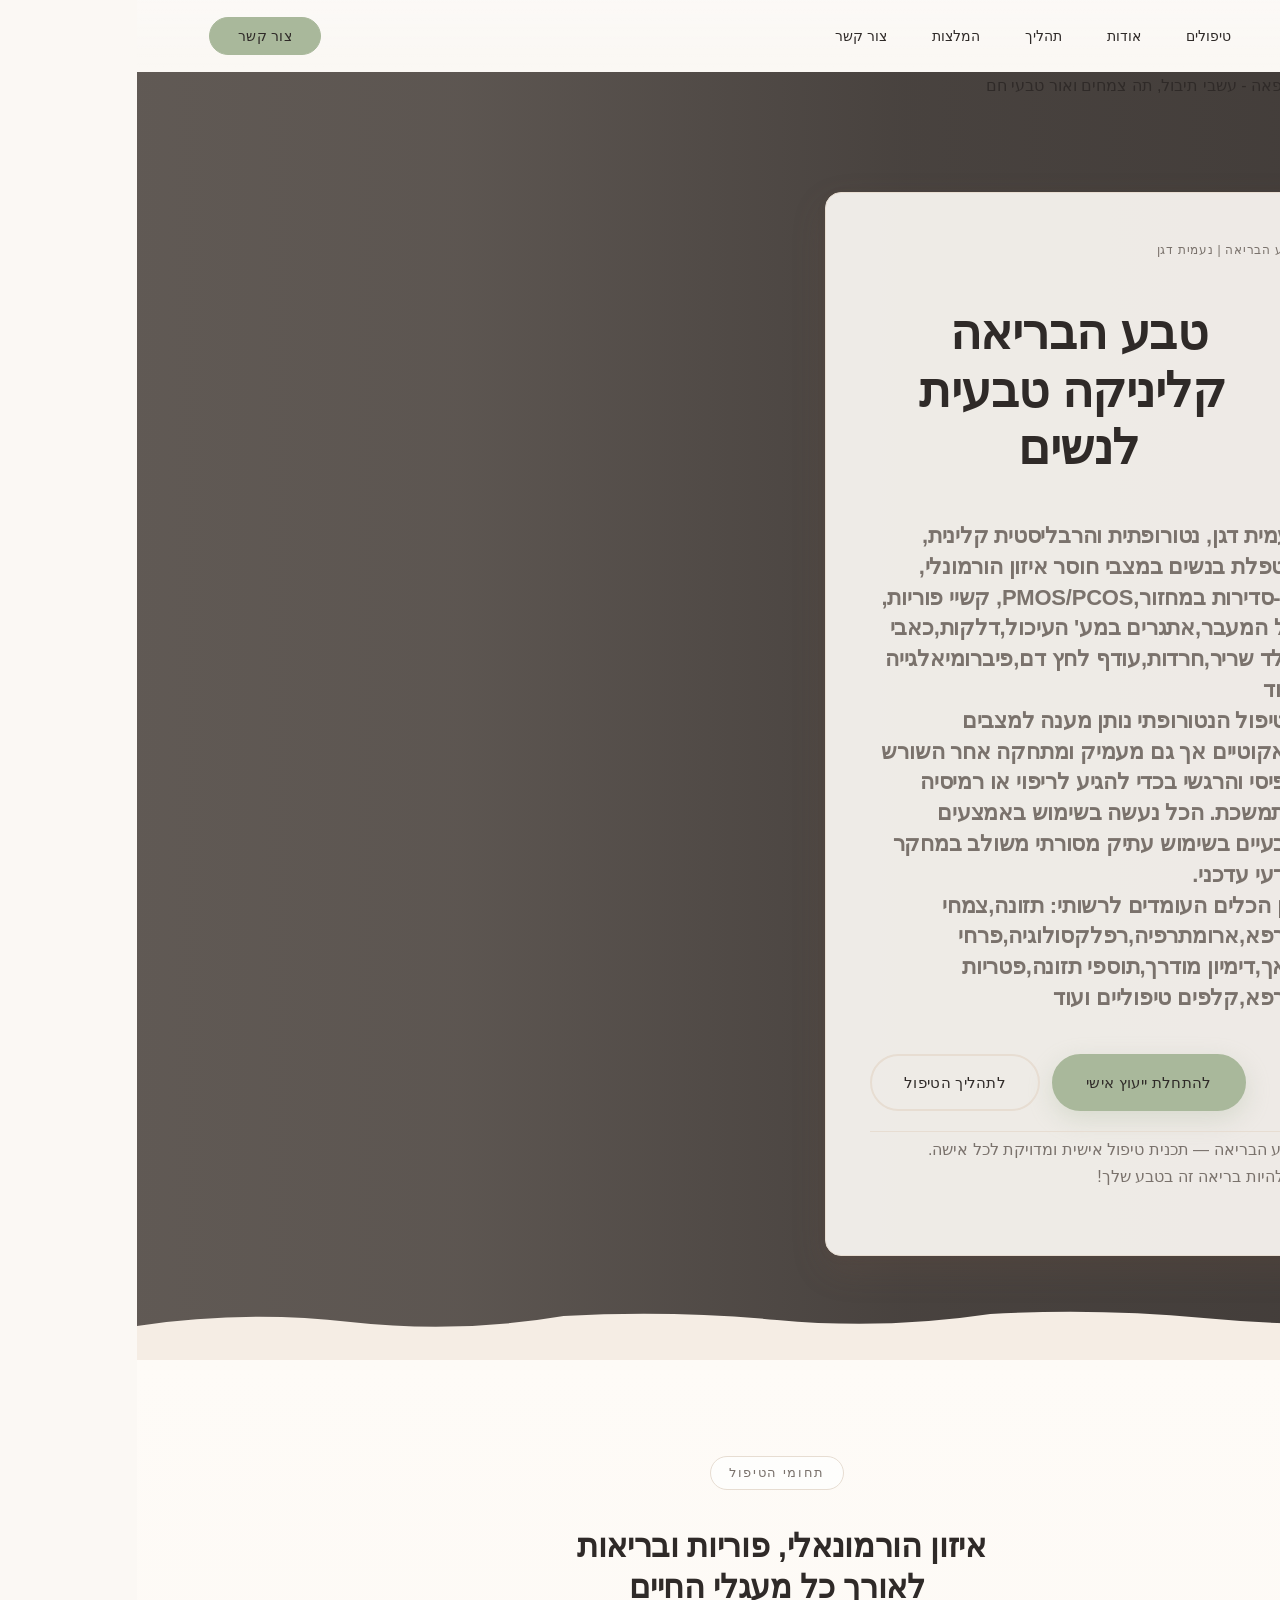
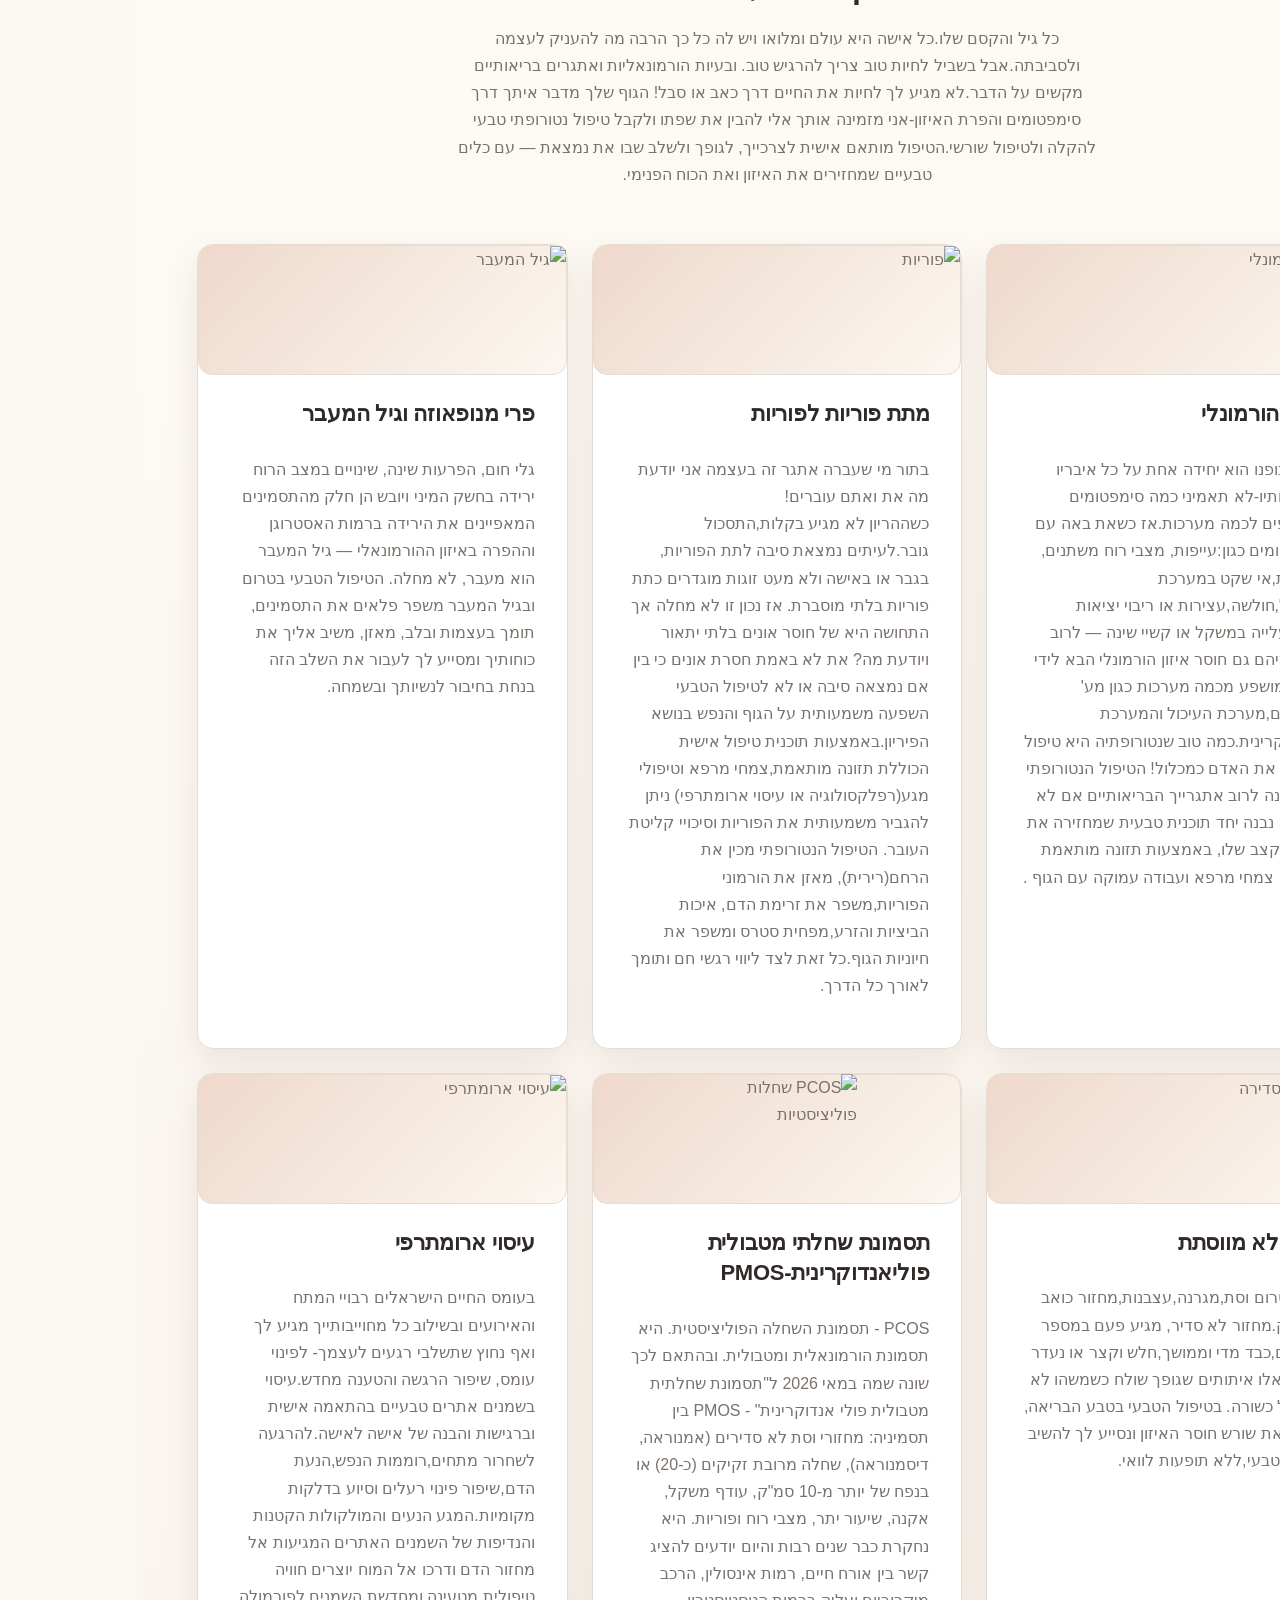
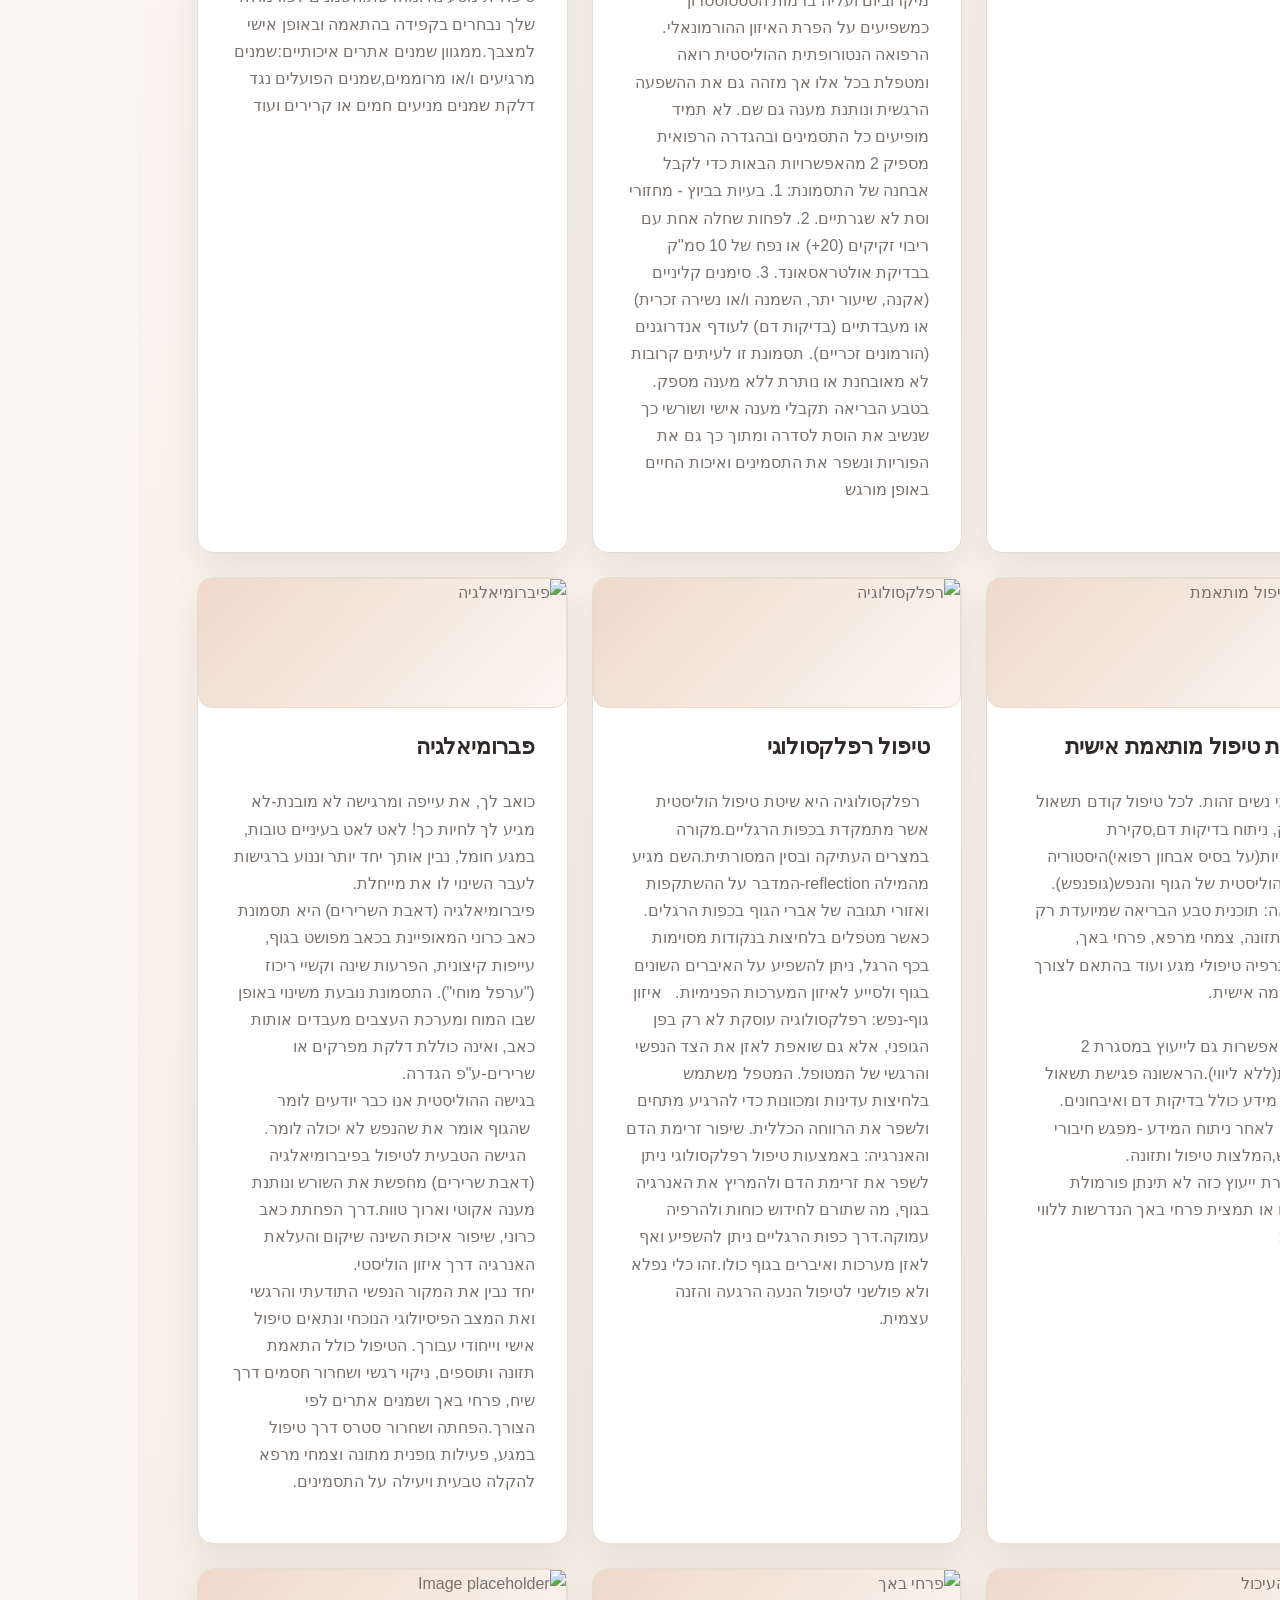
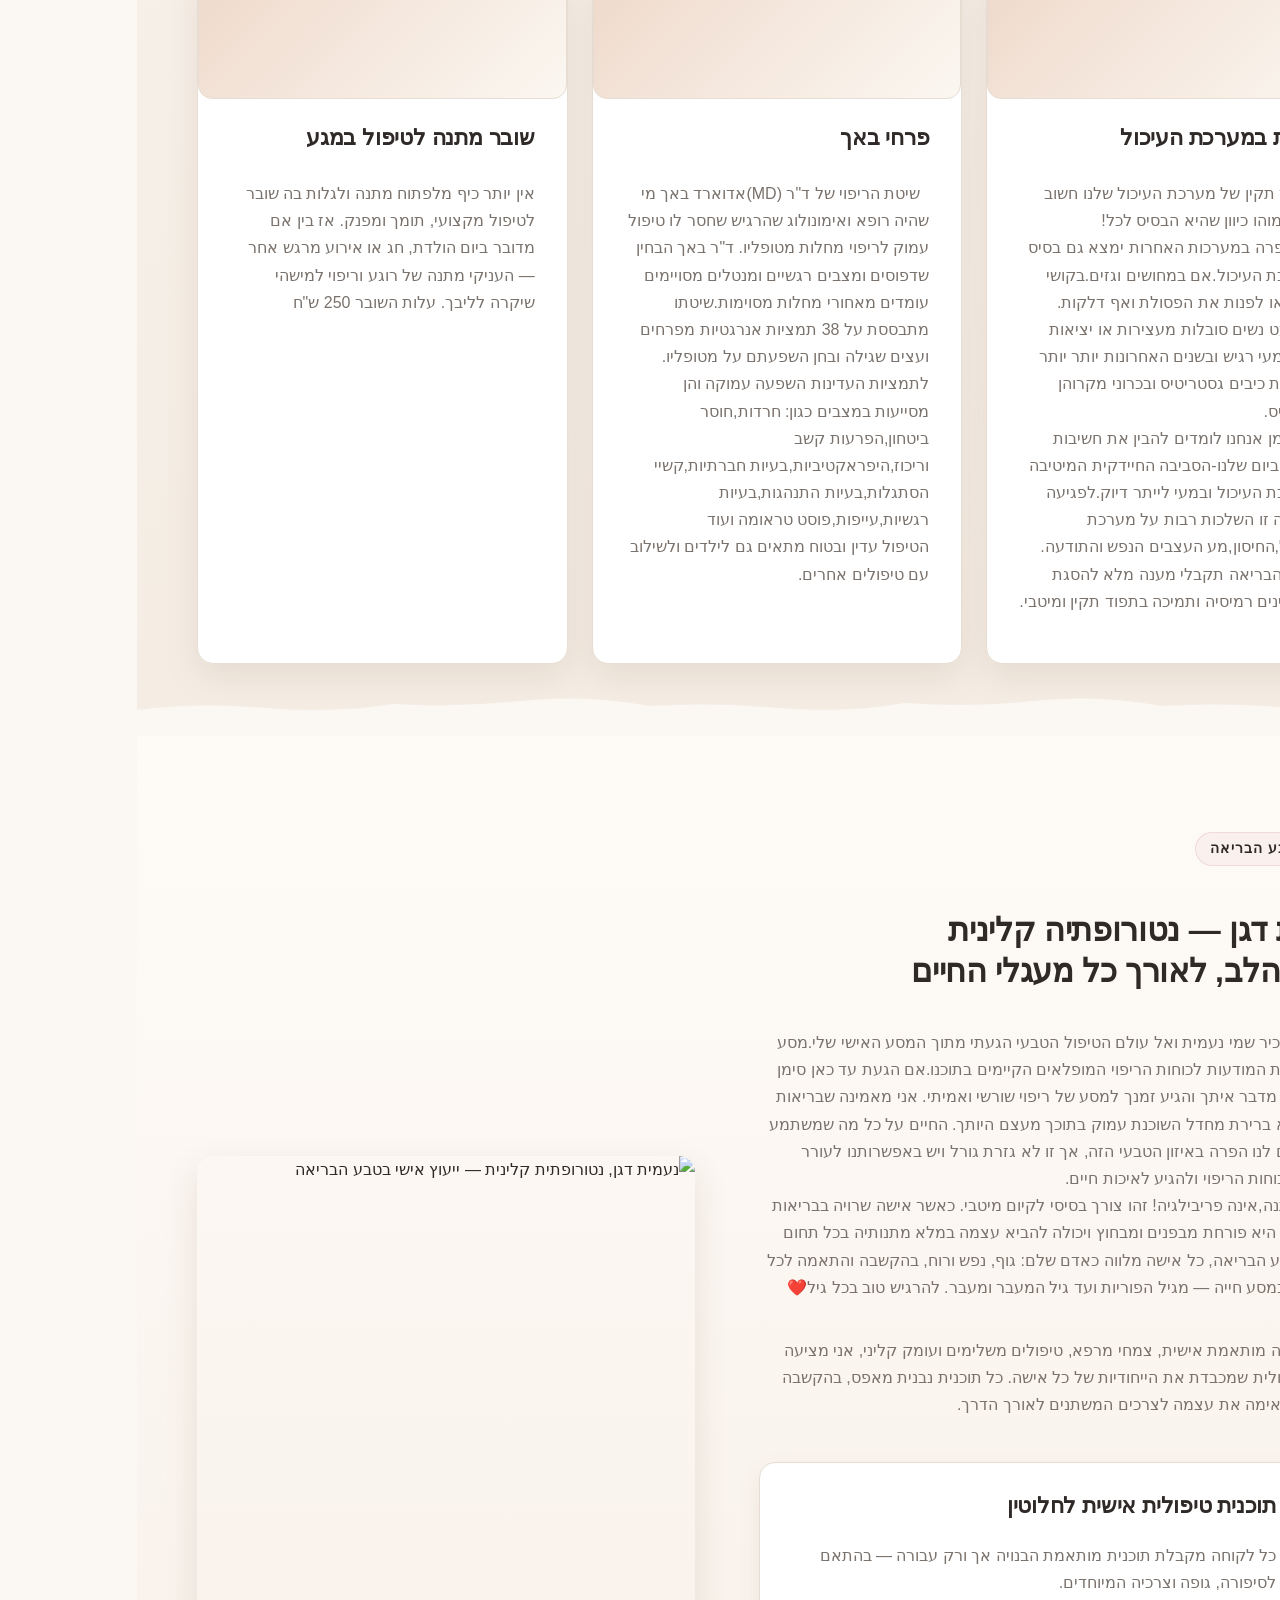
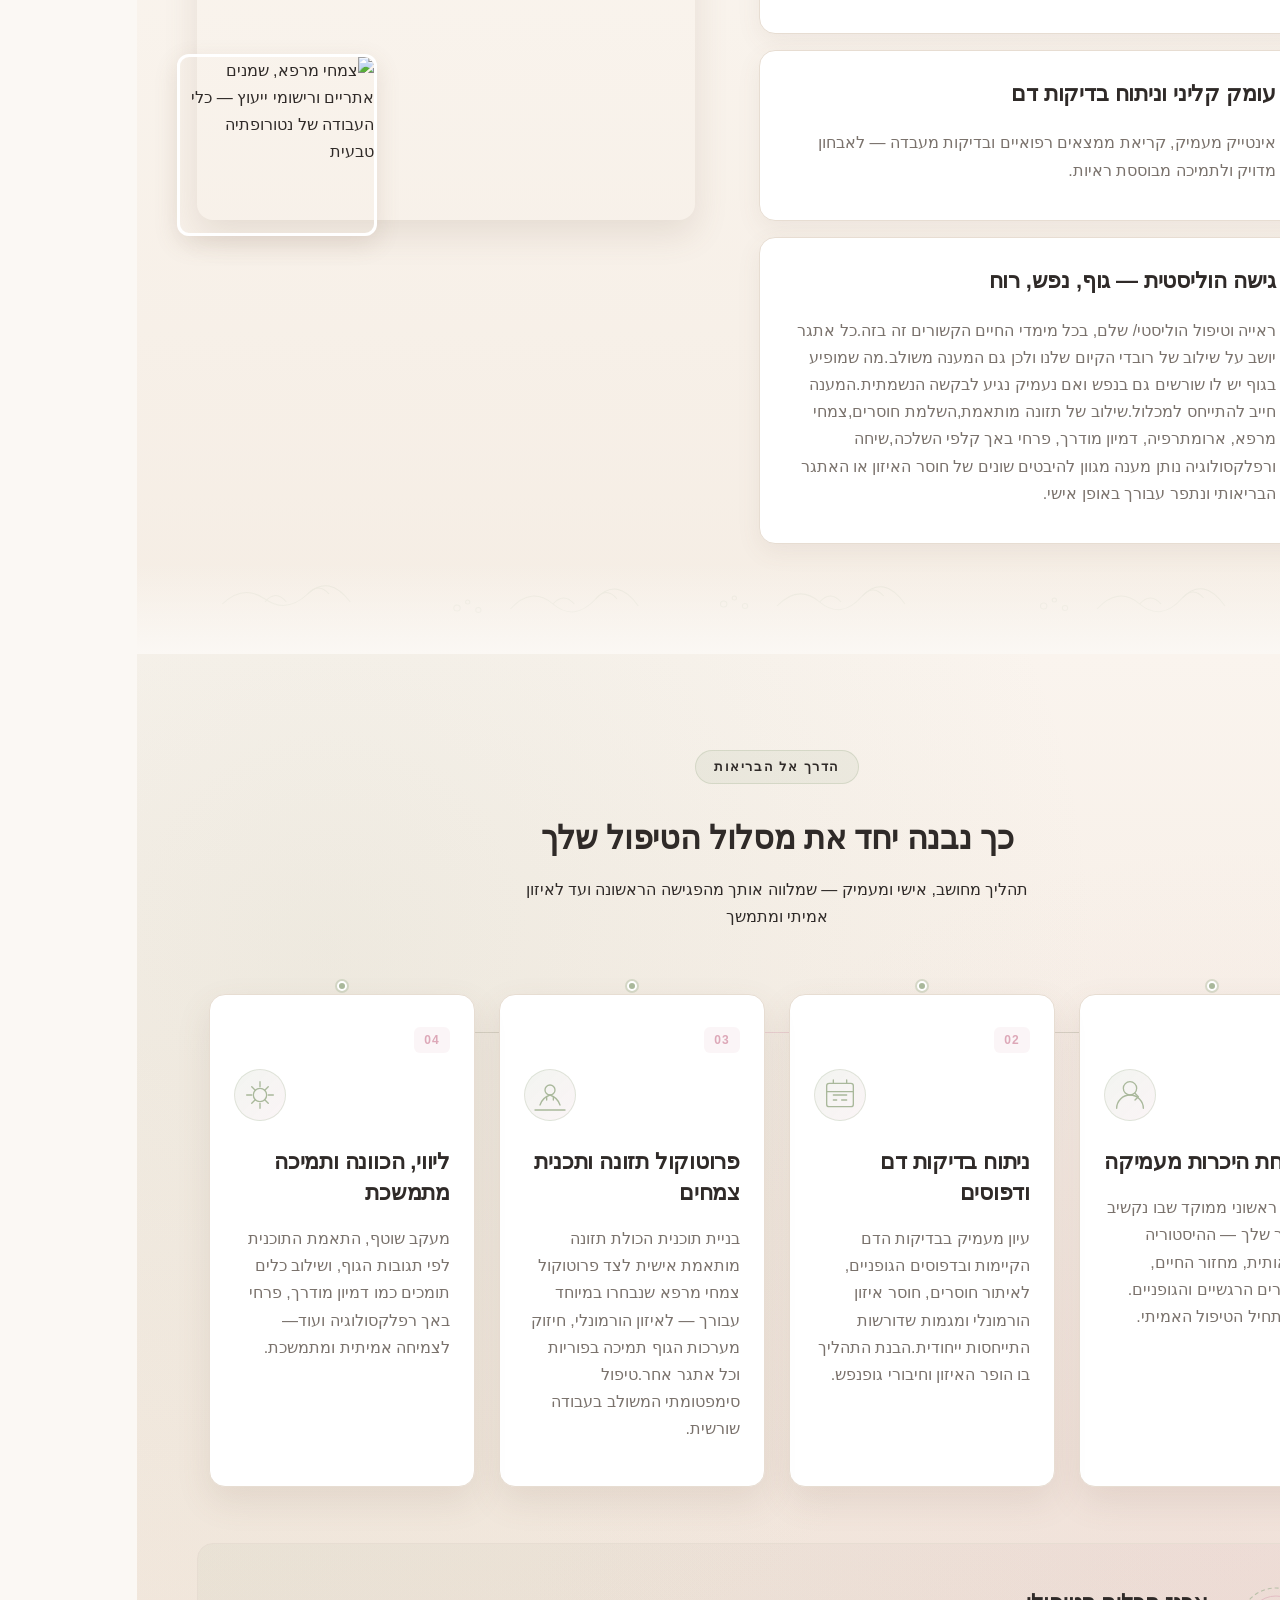
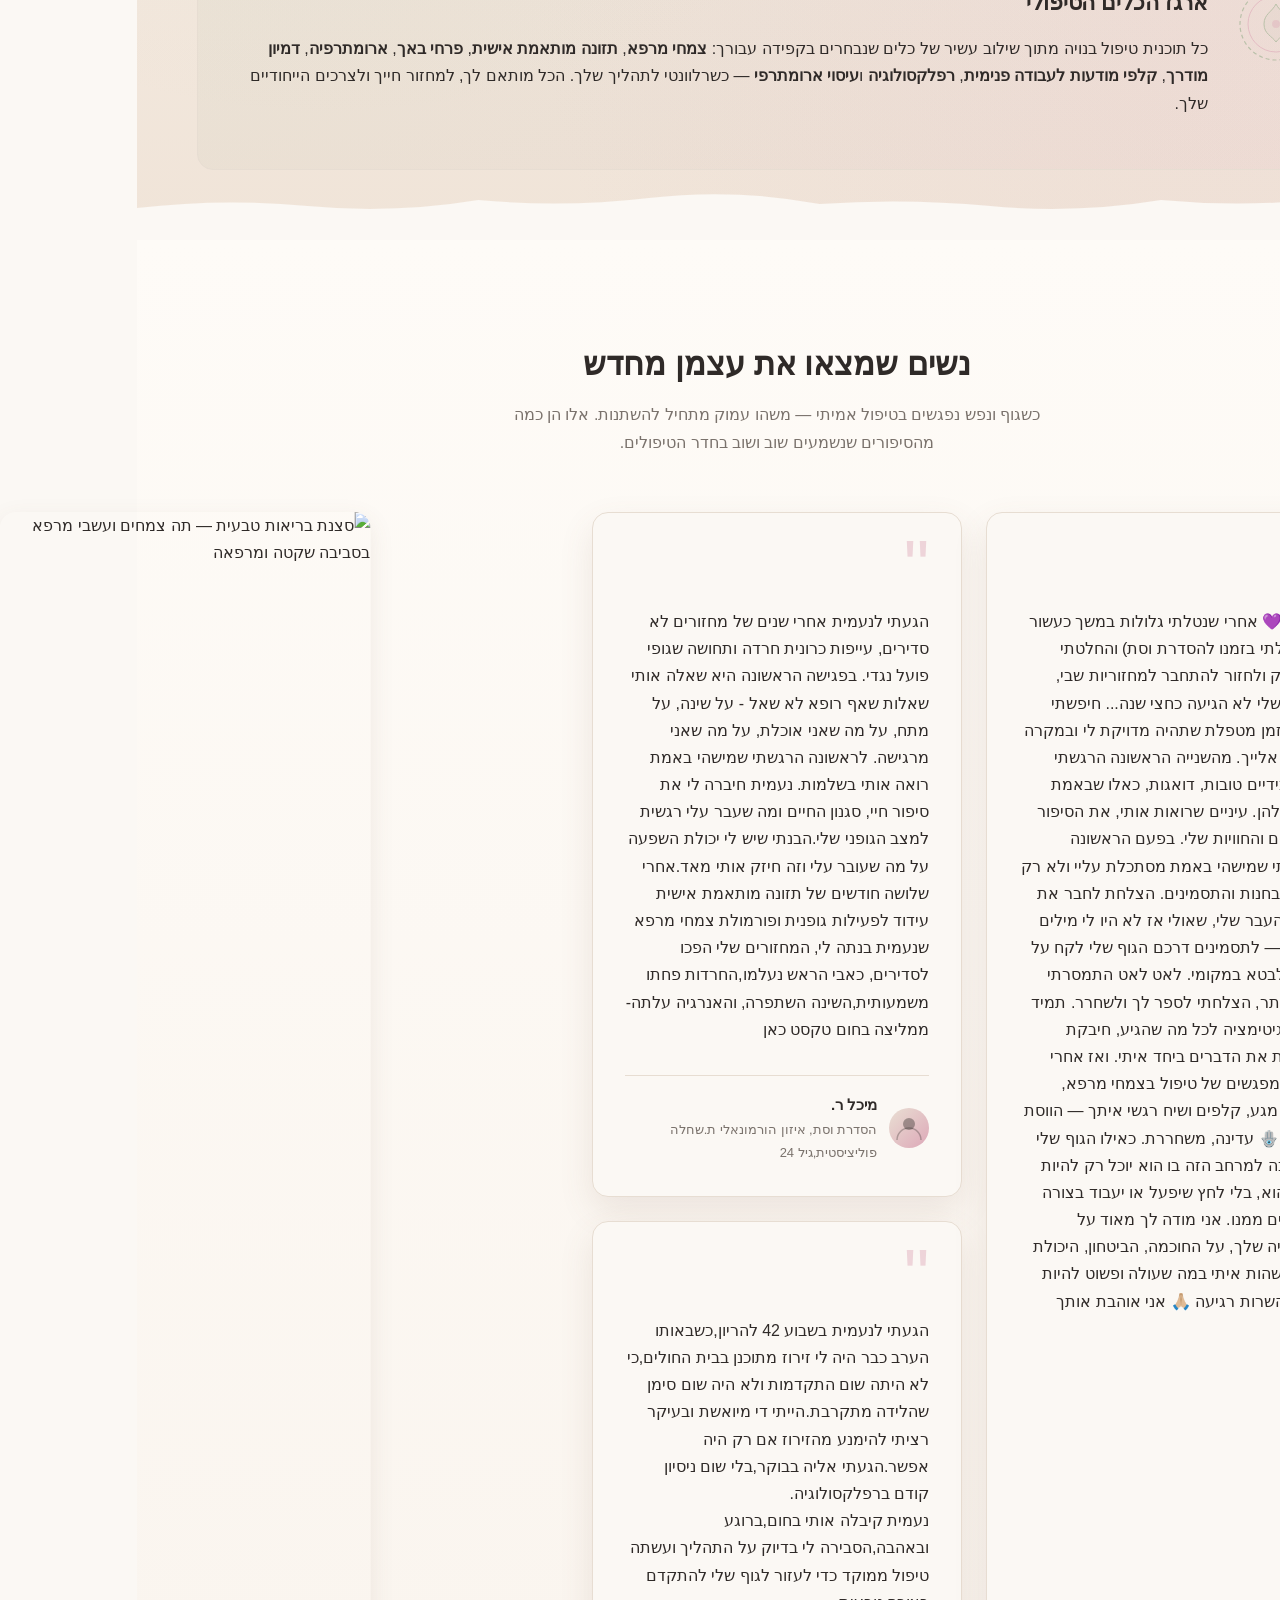
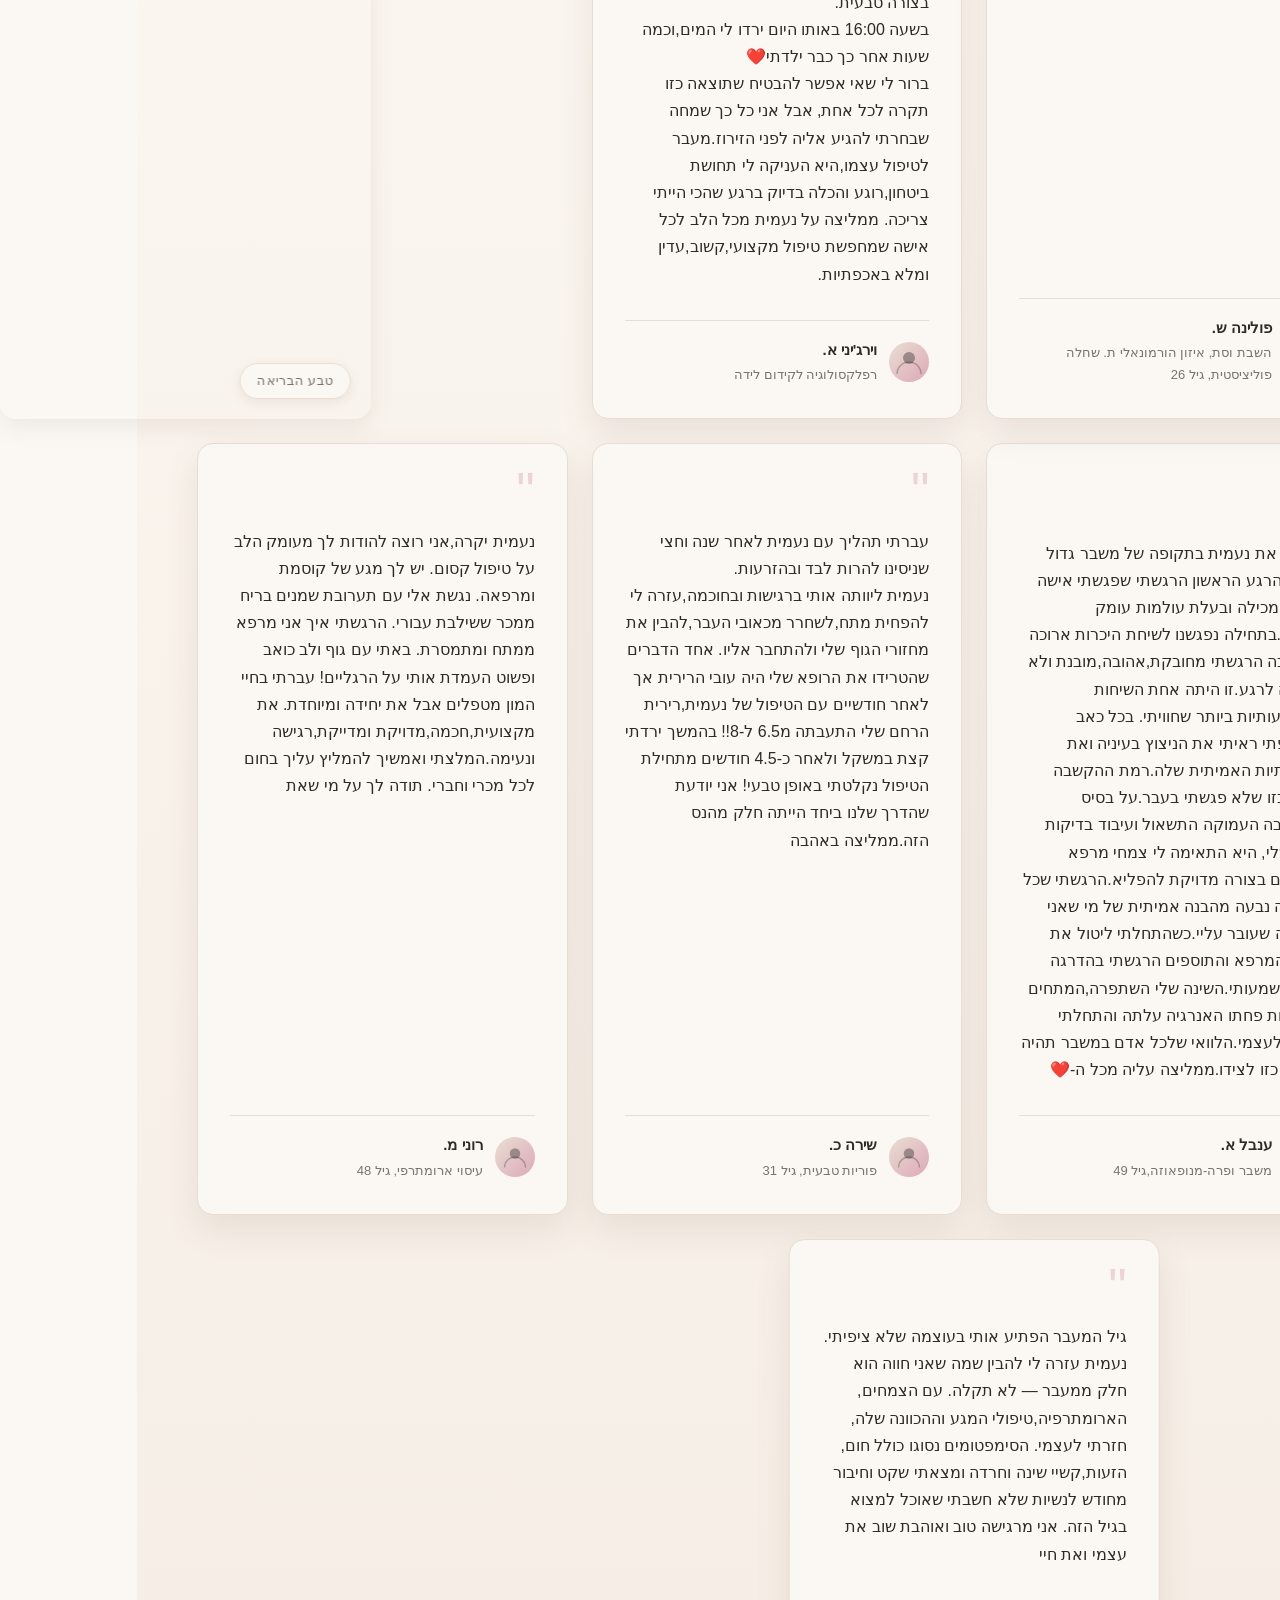
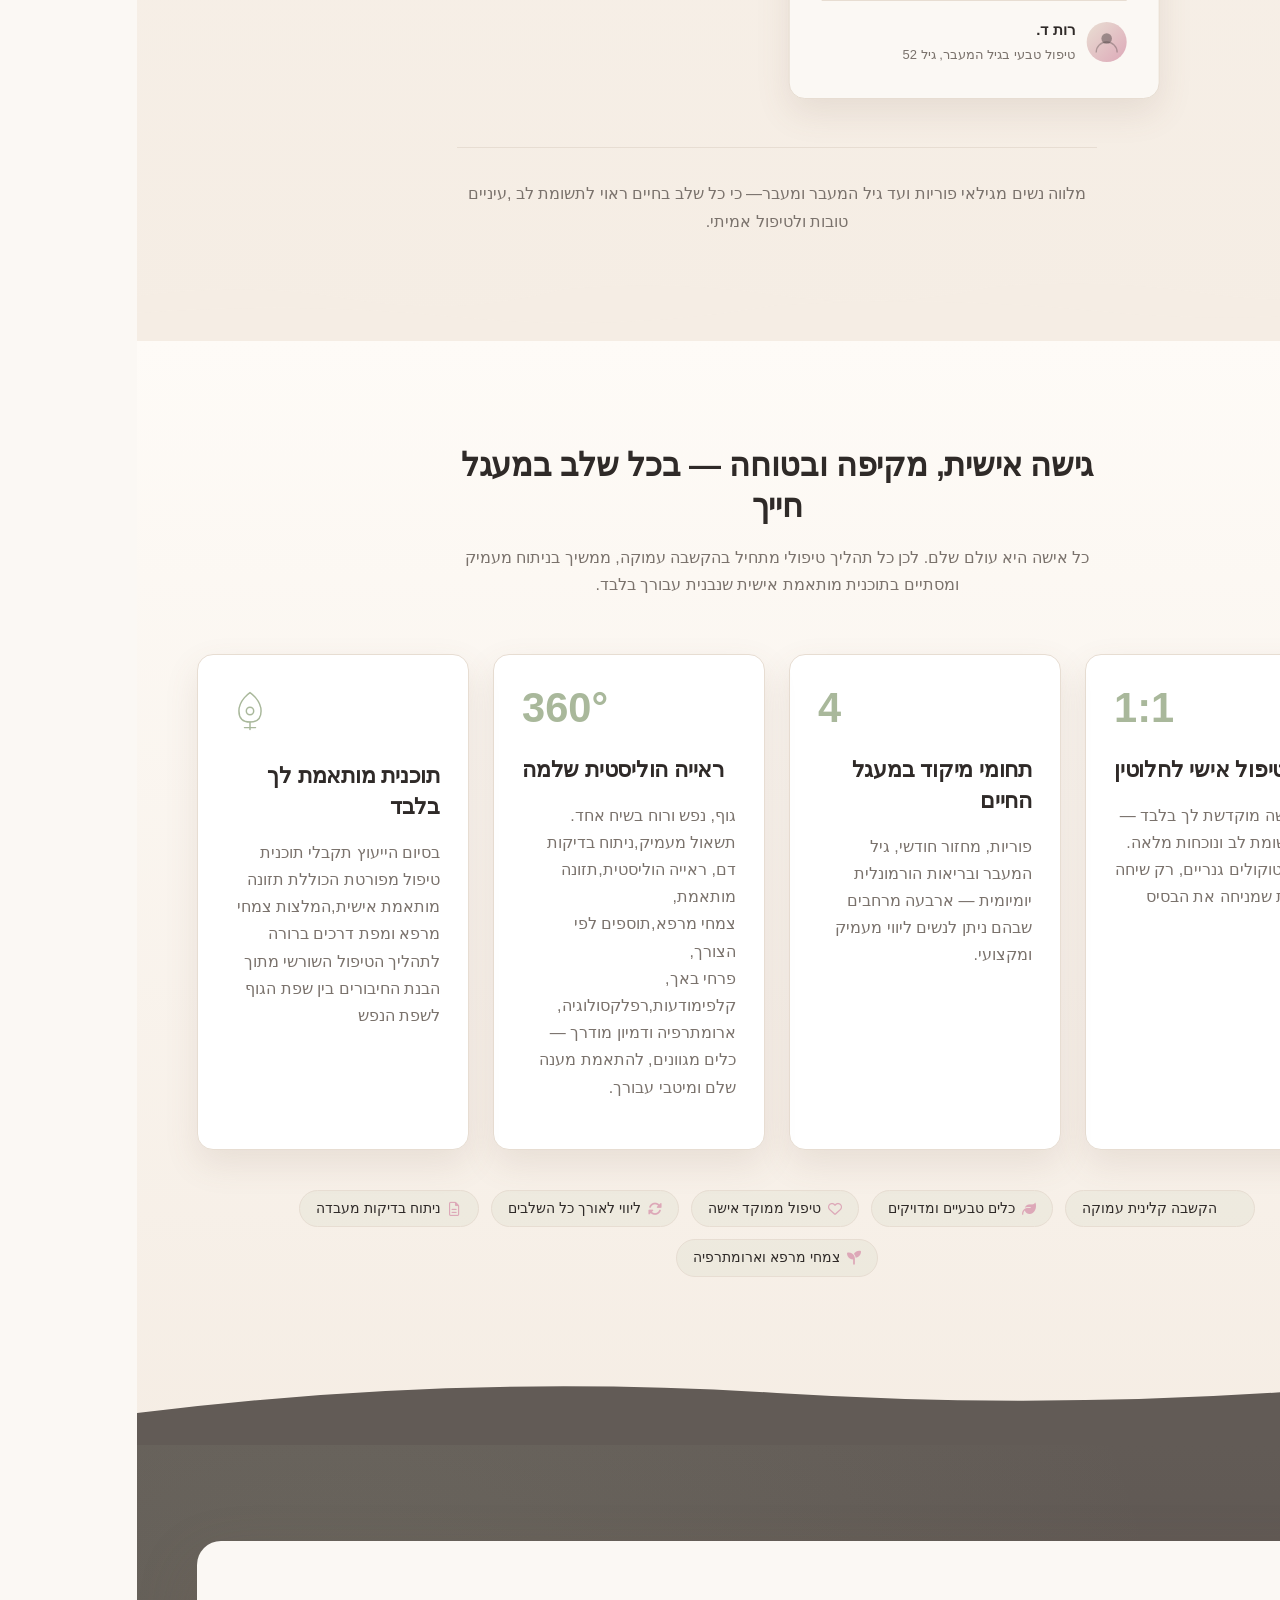
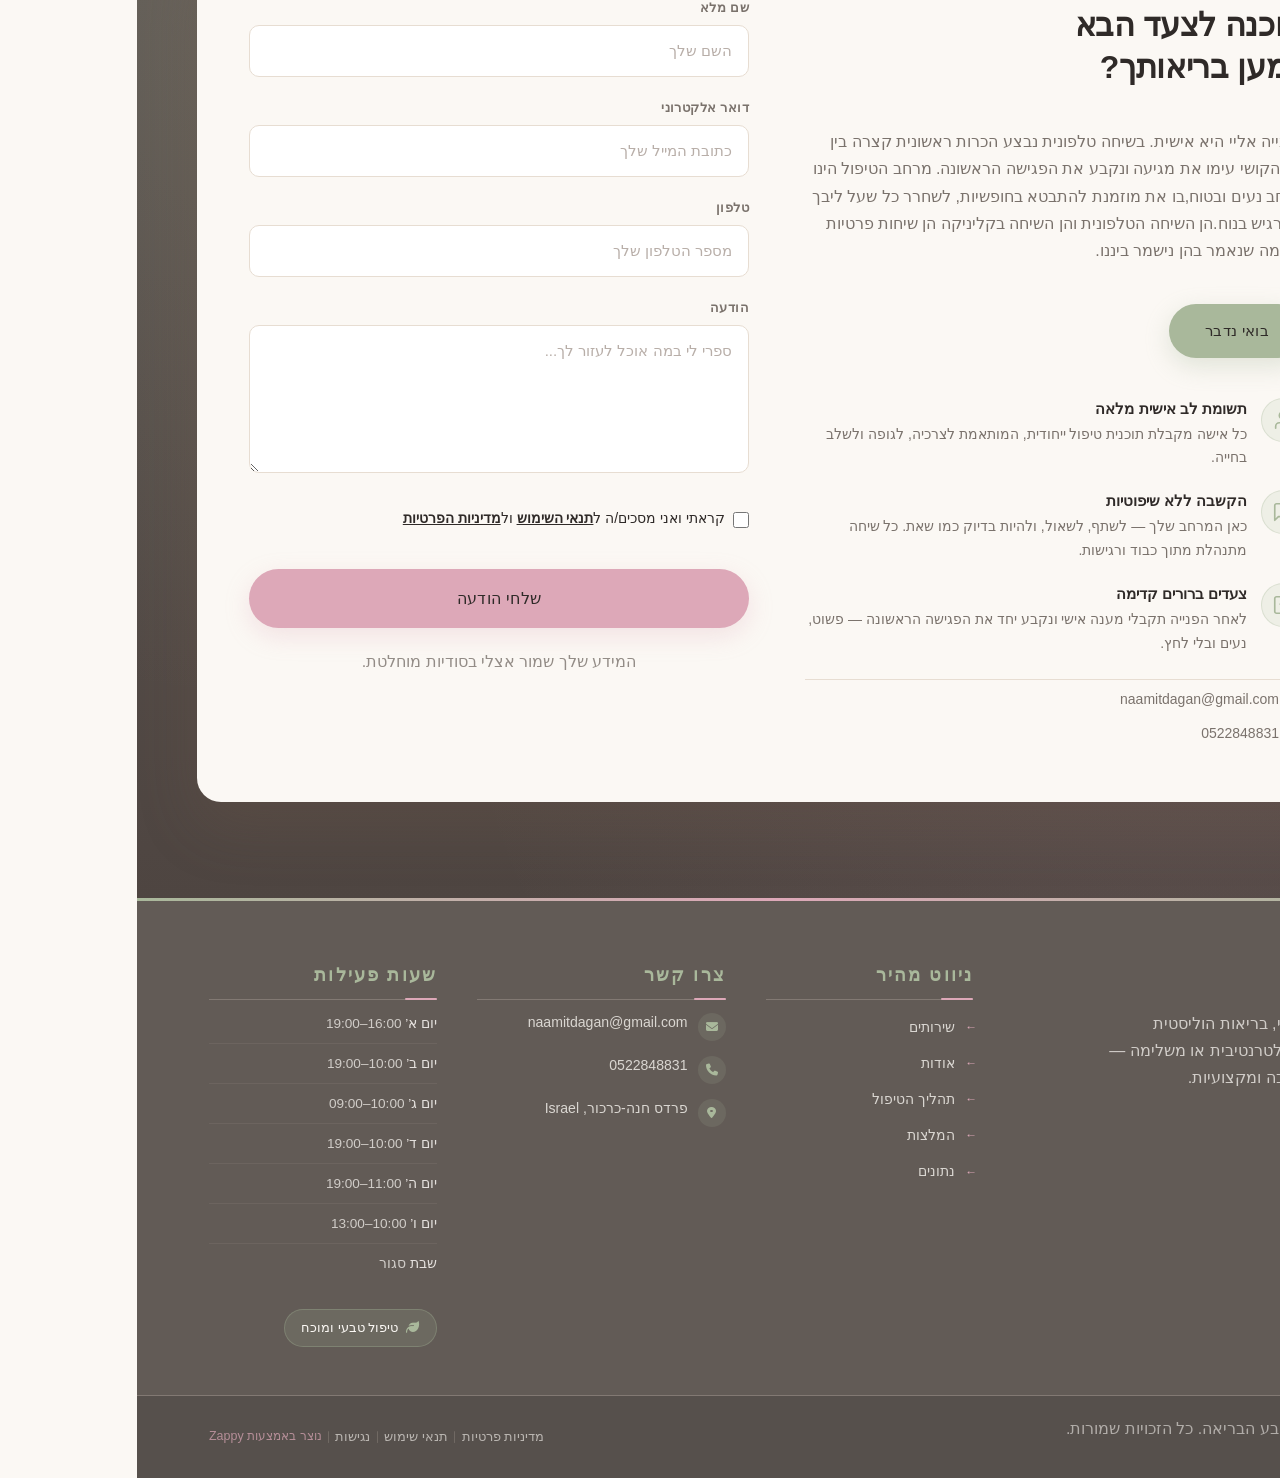
==== commit 752f6bdd: "Background sync: Progressive GitHub Sync" ====
--- a/index.html
+++ b/index.html
@@ -1470,7 +1470,7 @@
       </article><article class="index-services-card" id="zappy-section-2-add-1776591360249-uh4wji-add-1780404993289-e3g6ix-add-1780405021609-r0uok2-add-1785074702399-06h71n-add-1792660311469-06yyh2" style="background-color: rgb(255, 255, 255) !important; padding: 32px !important; box-sizing: border-box; grid-area: auto !important;" data-grid-item-index="11">
         <div class="index-services-icon-badge" data-zappy-mobile-bleed="1" style="margin-left: -32px !important; margin-right: -32px !important; margin-top: -32px !important; width: calc(100% + 64px) !important; max-width: calc(100% + 64px) !important;"><img src="/assets/attached-1792661588187-fl9x6f.webp?v=1792661588187" alt="Image placeholder" data-element-id="new-grid-img-1792660311469-0-4zhxcfxmo" data-element-type="image" style="cursor: pointer;" id="new-grid-img-1792660311469-0-4zhxcfxmo" data-placeholder="image-placeholder" data-ai-slot="grid-item-image" data-zappy-base64-stripped="true" loading="lazy" decoding="async" fetchpriority="low"></div>
         <div class="index-services-card-content">
-          <h3>שובר מתנה לשעת טיפול רפלקסולוגי או עיסוי ארומתרפי לבחירה</h3>
+          <h3>שובר מתנה לטיפול במגע</h3>
           <p>אין יותר כיף מלפתוח מתנה ולגלות בה שובר לטיפול מקצועי, תומך ומפנק. אז בין אם מדובר ביום הולדת, חג או אירוע מרגש אחר — העניקי מתנה של רוגע וריפוי למישהי שיקרה לליבך. עלות השובר 250 ש"ח</p>
         </div>
       </article>
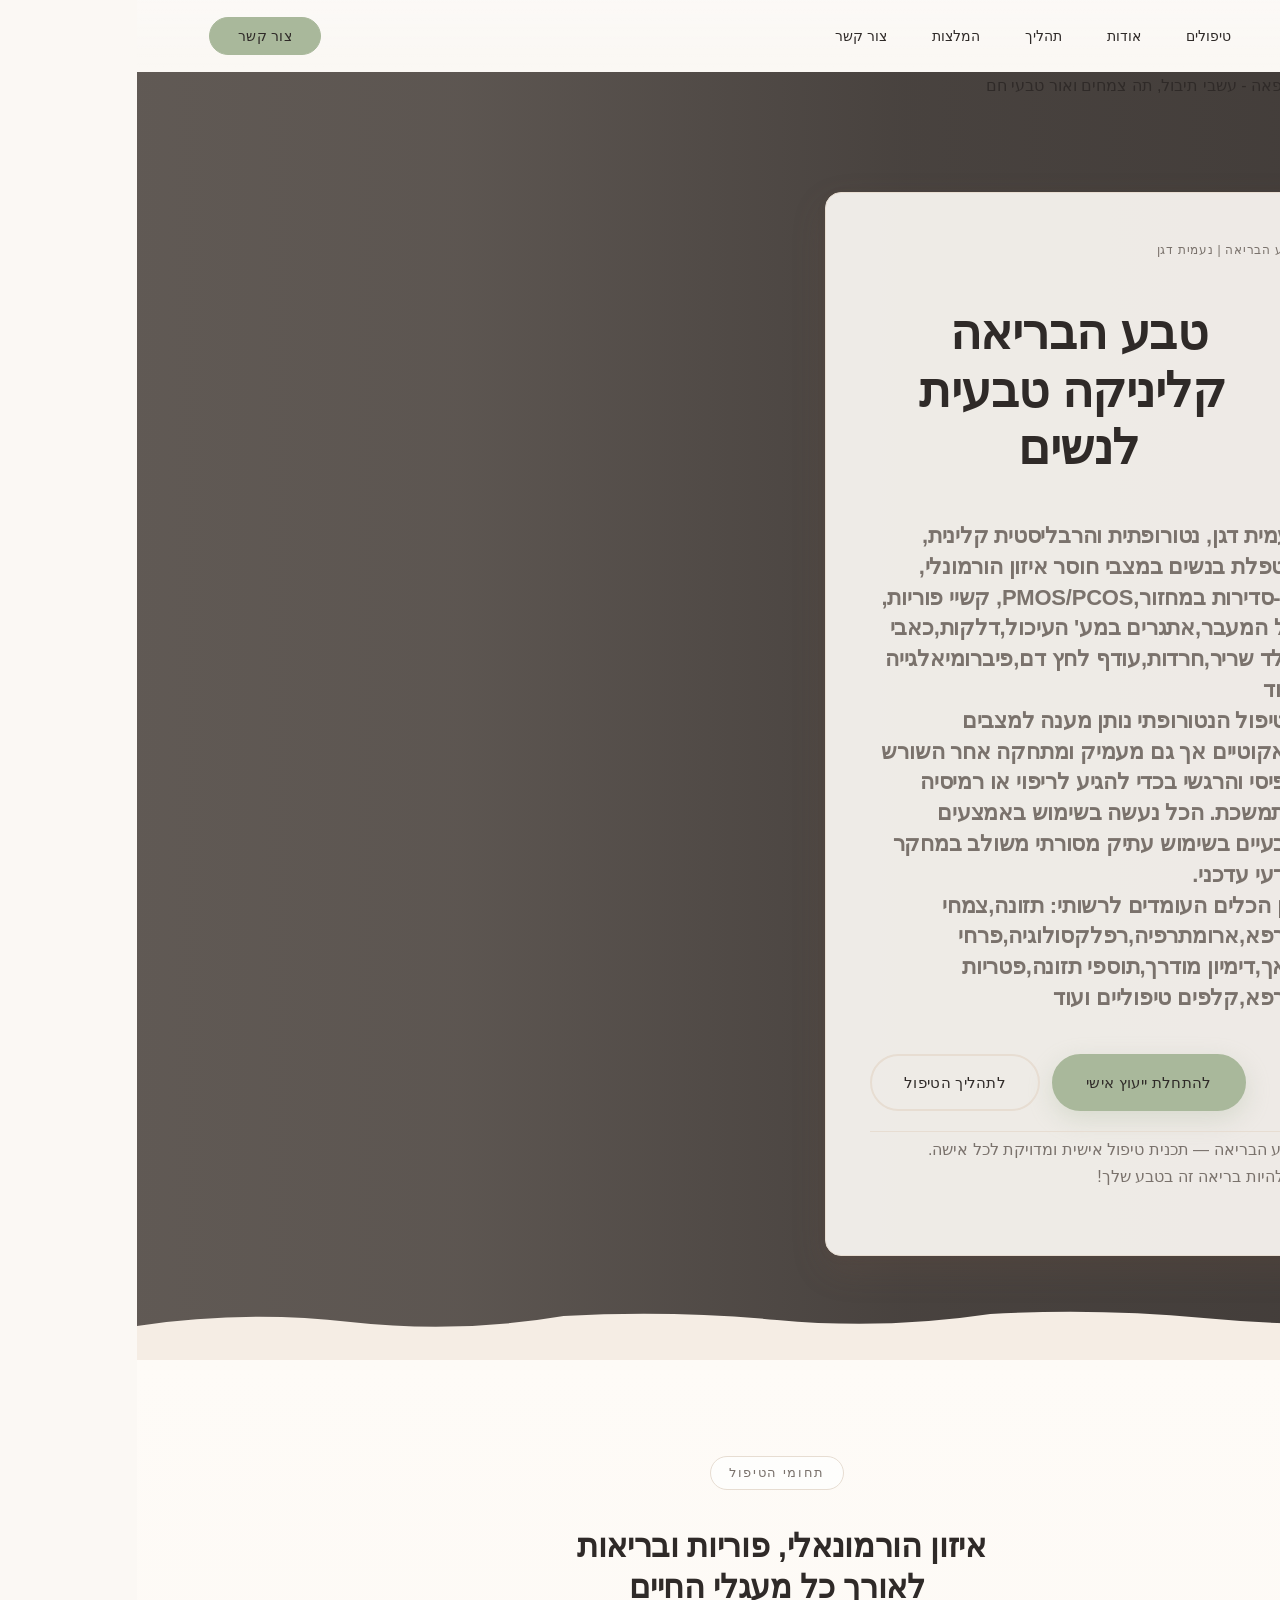
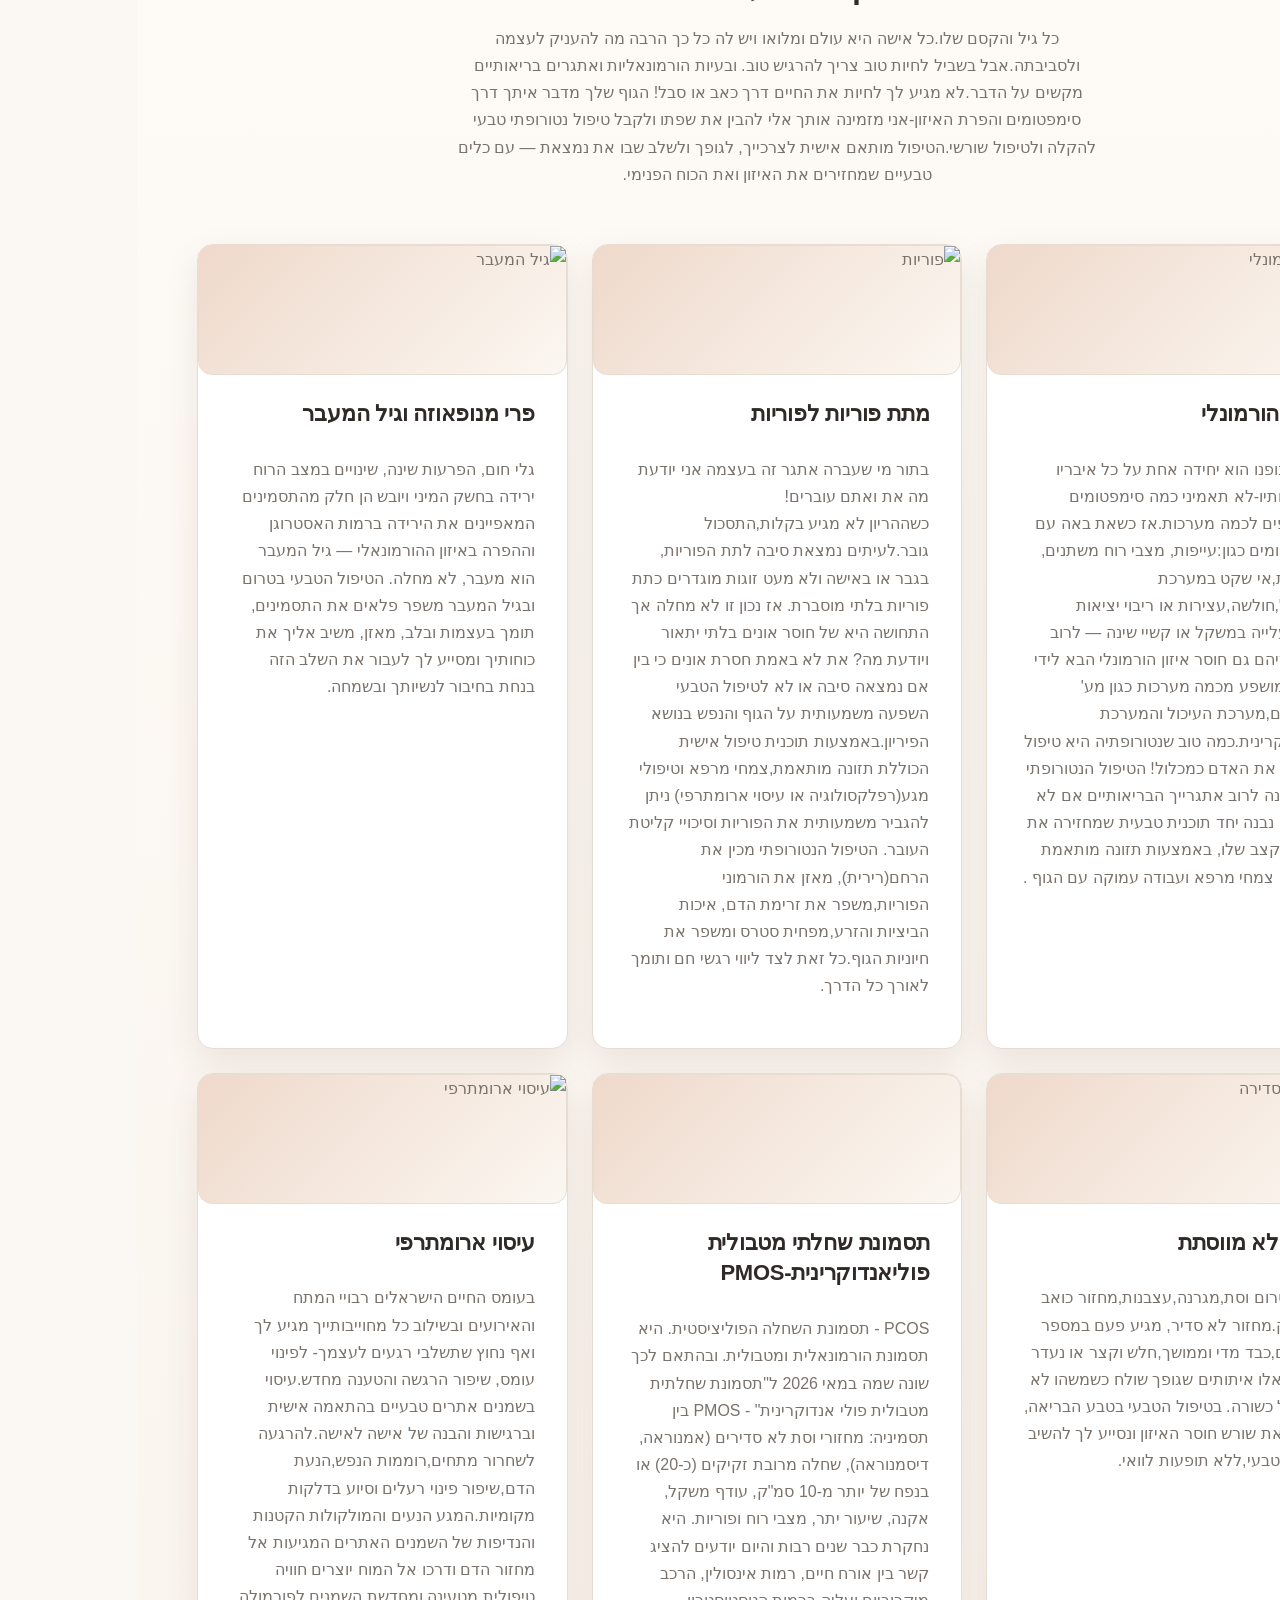
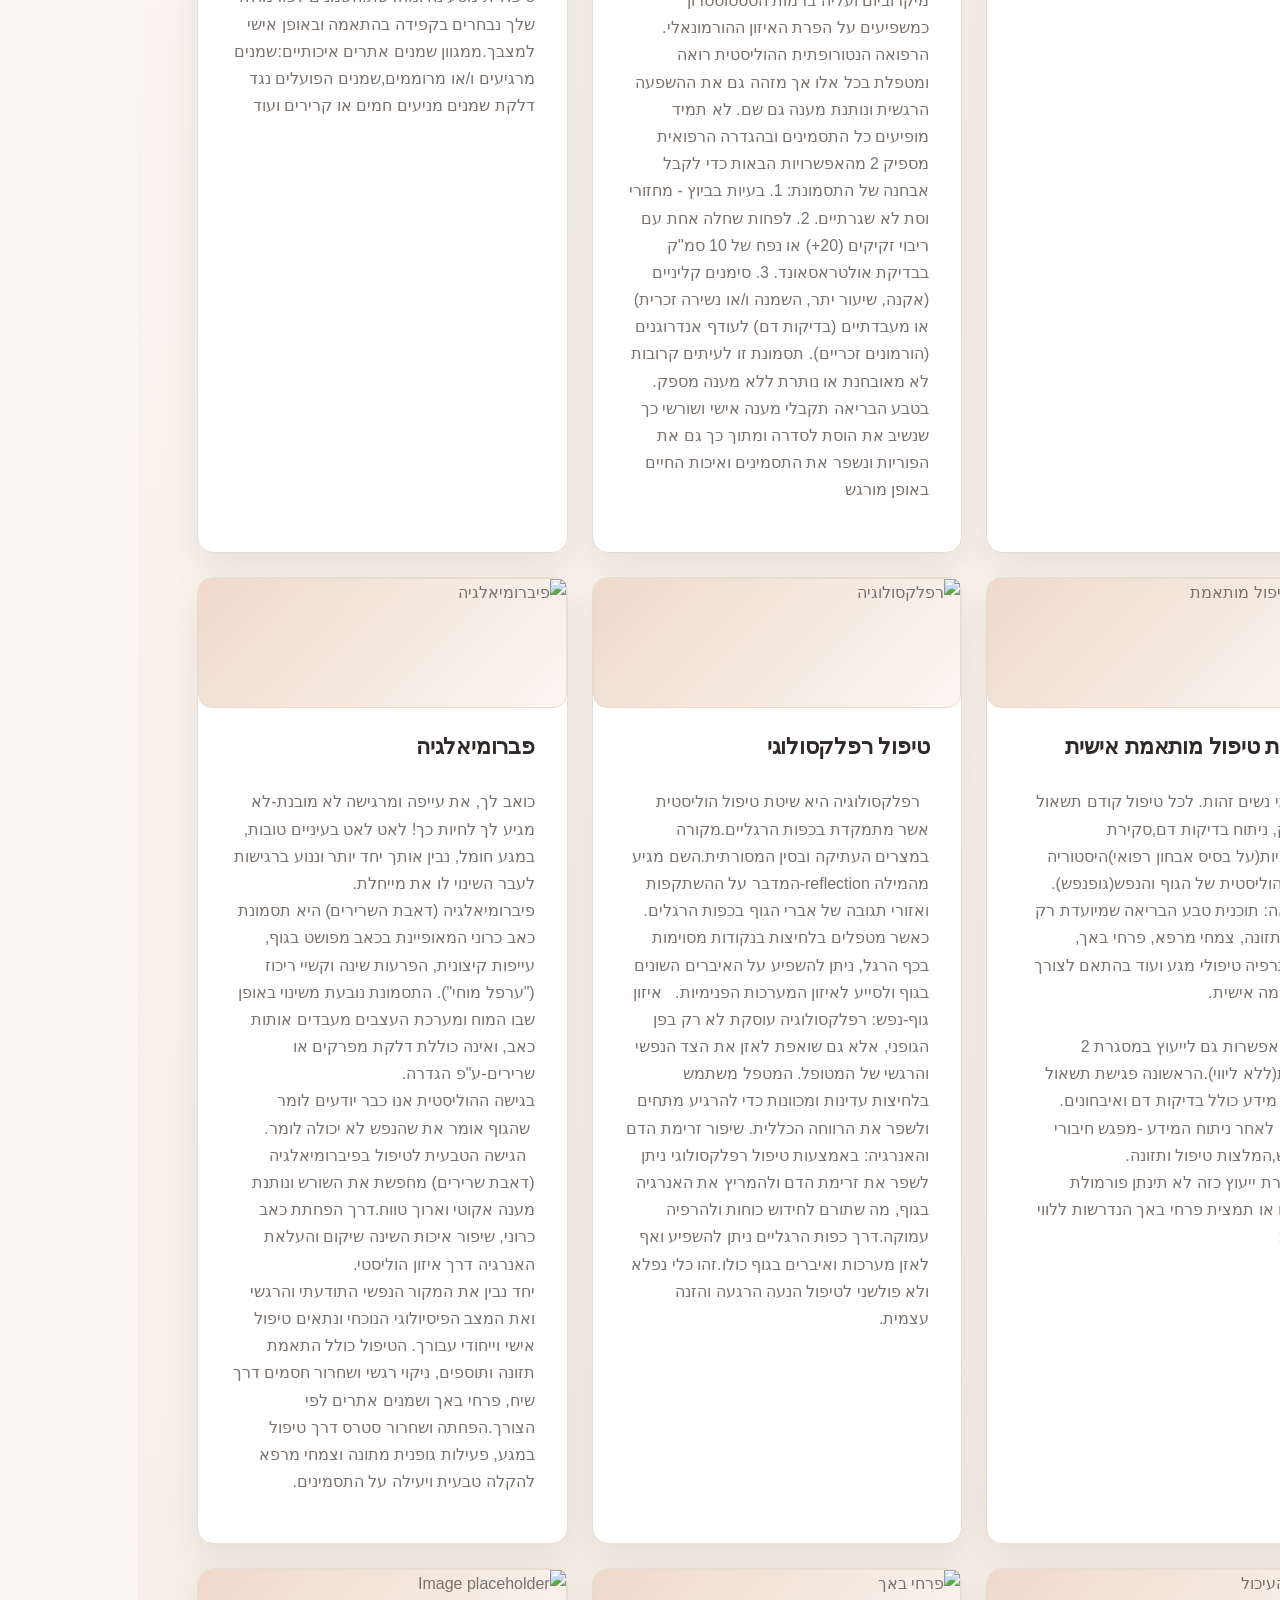
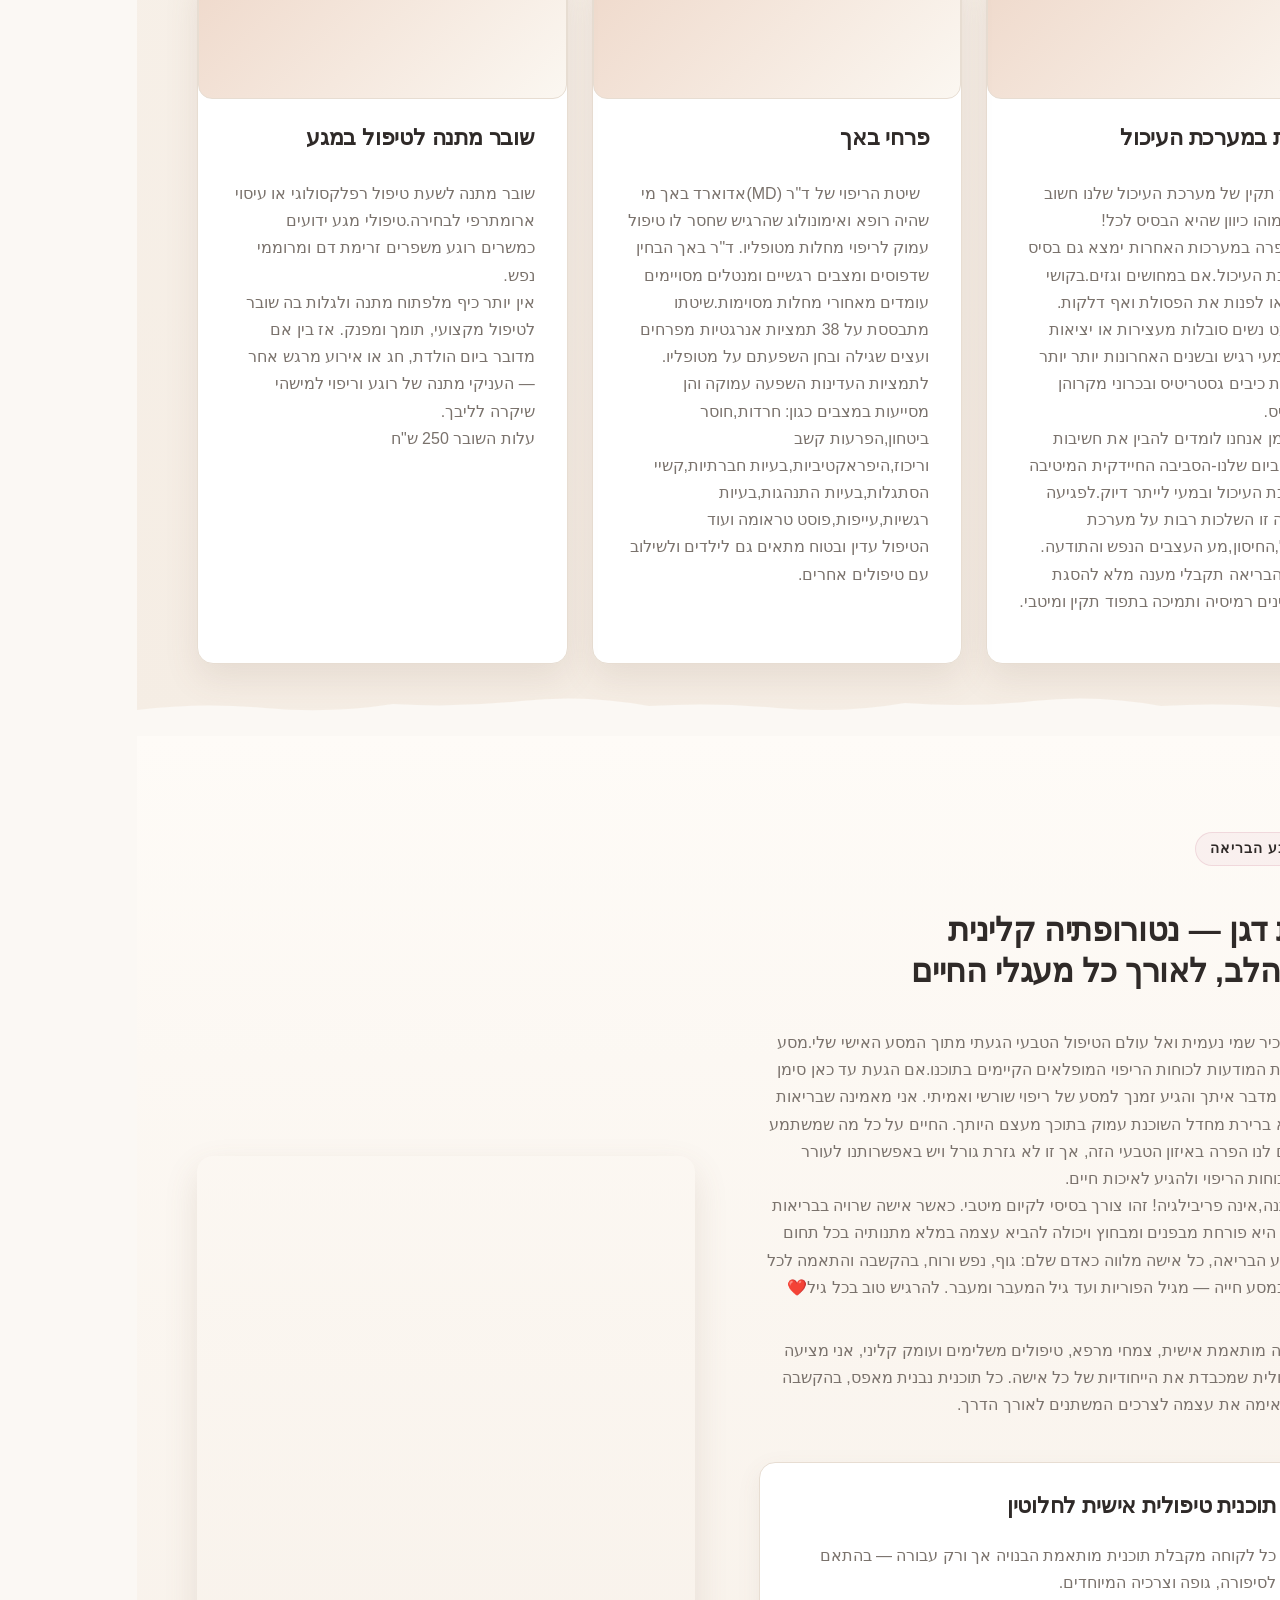
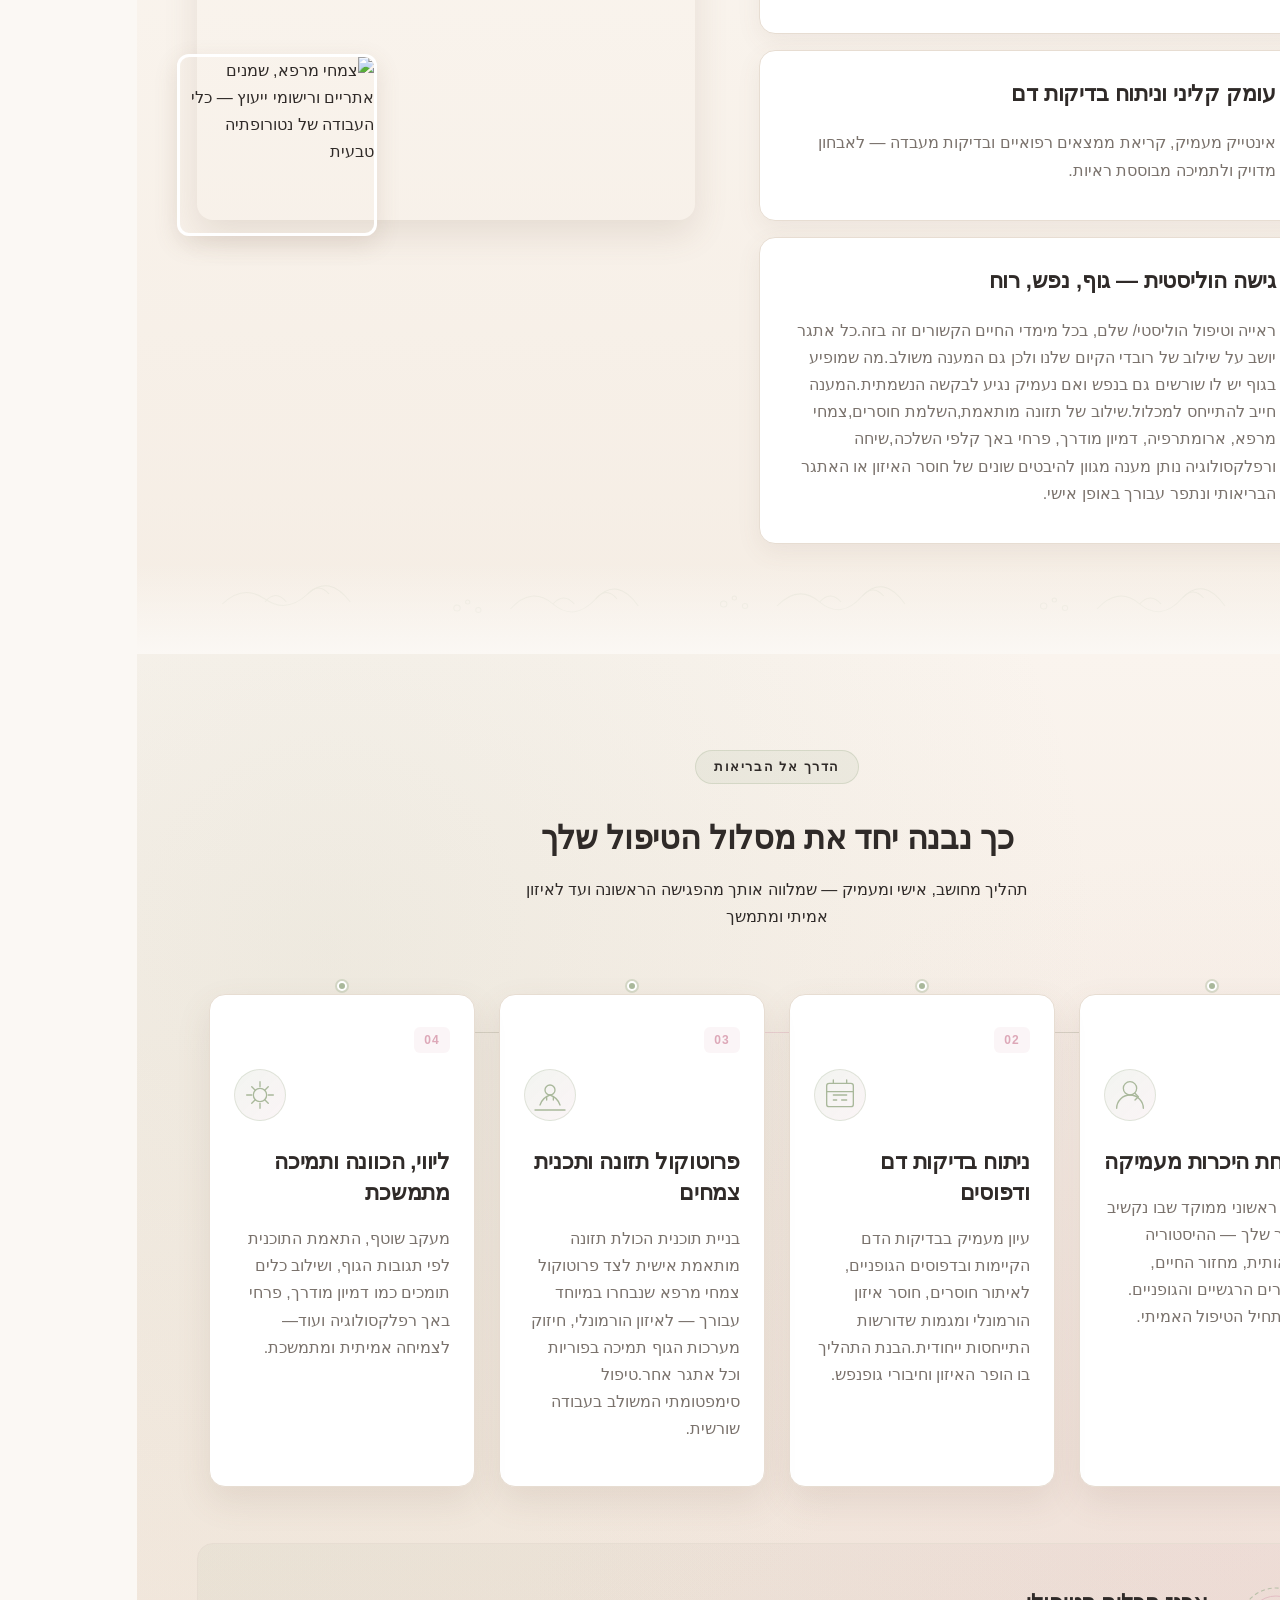
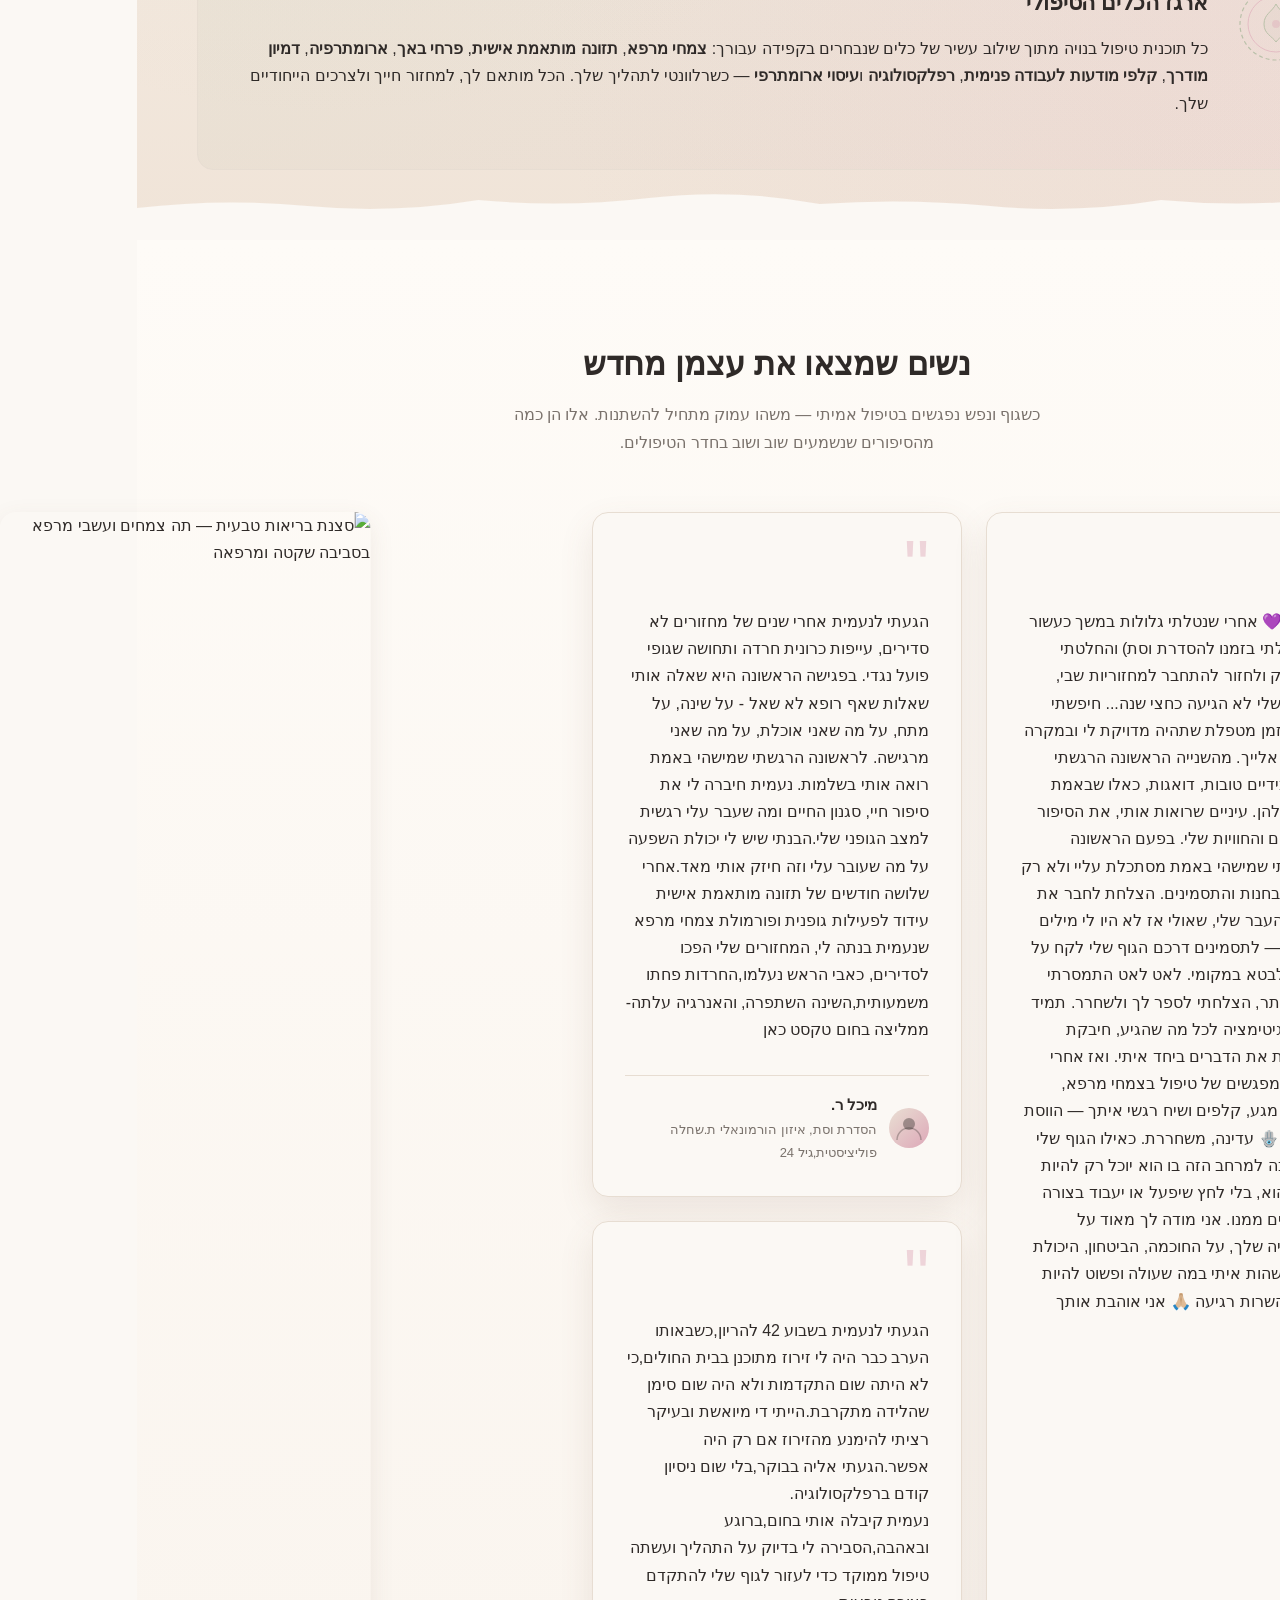
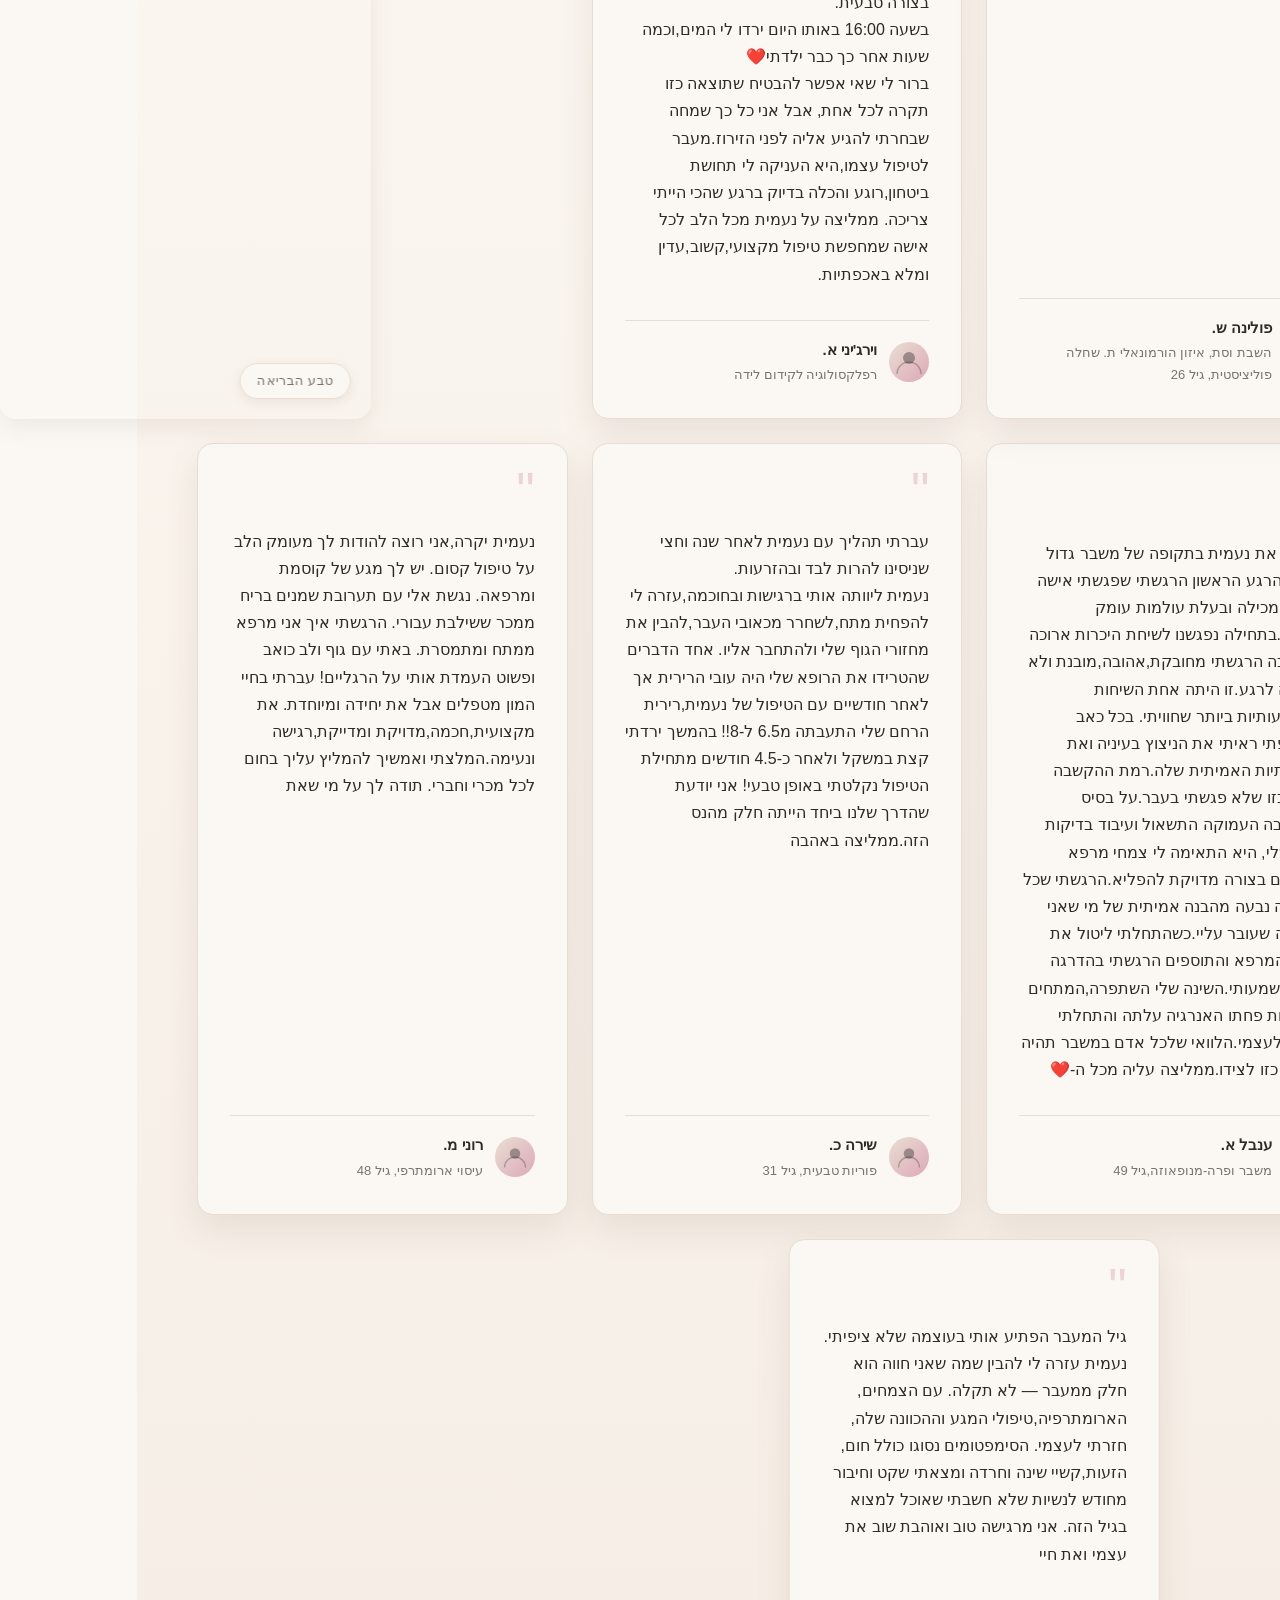
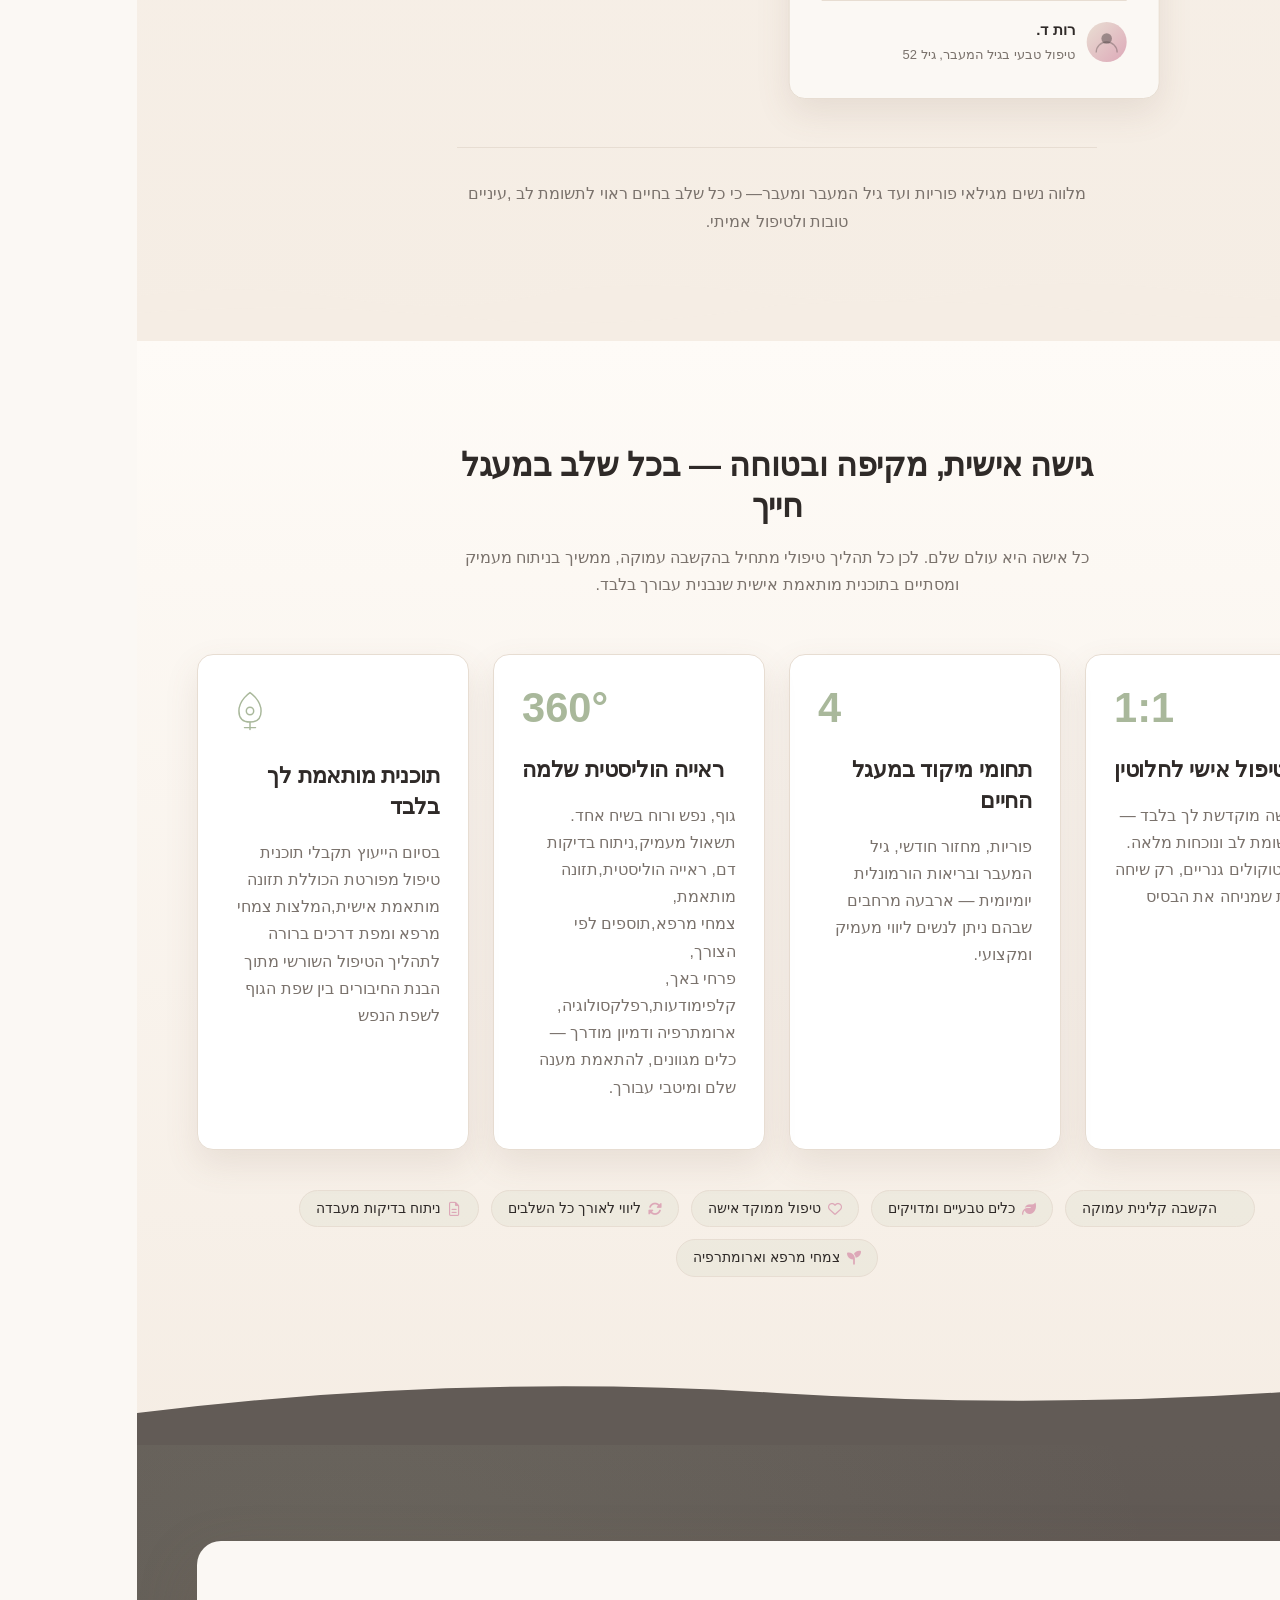
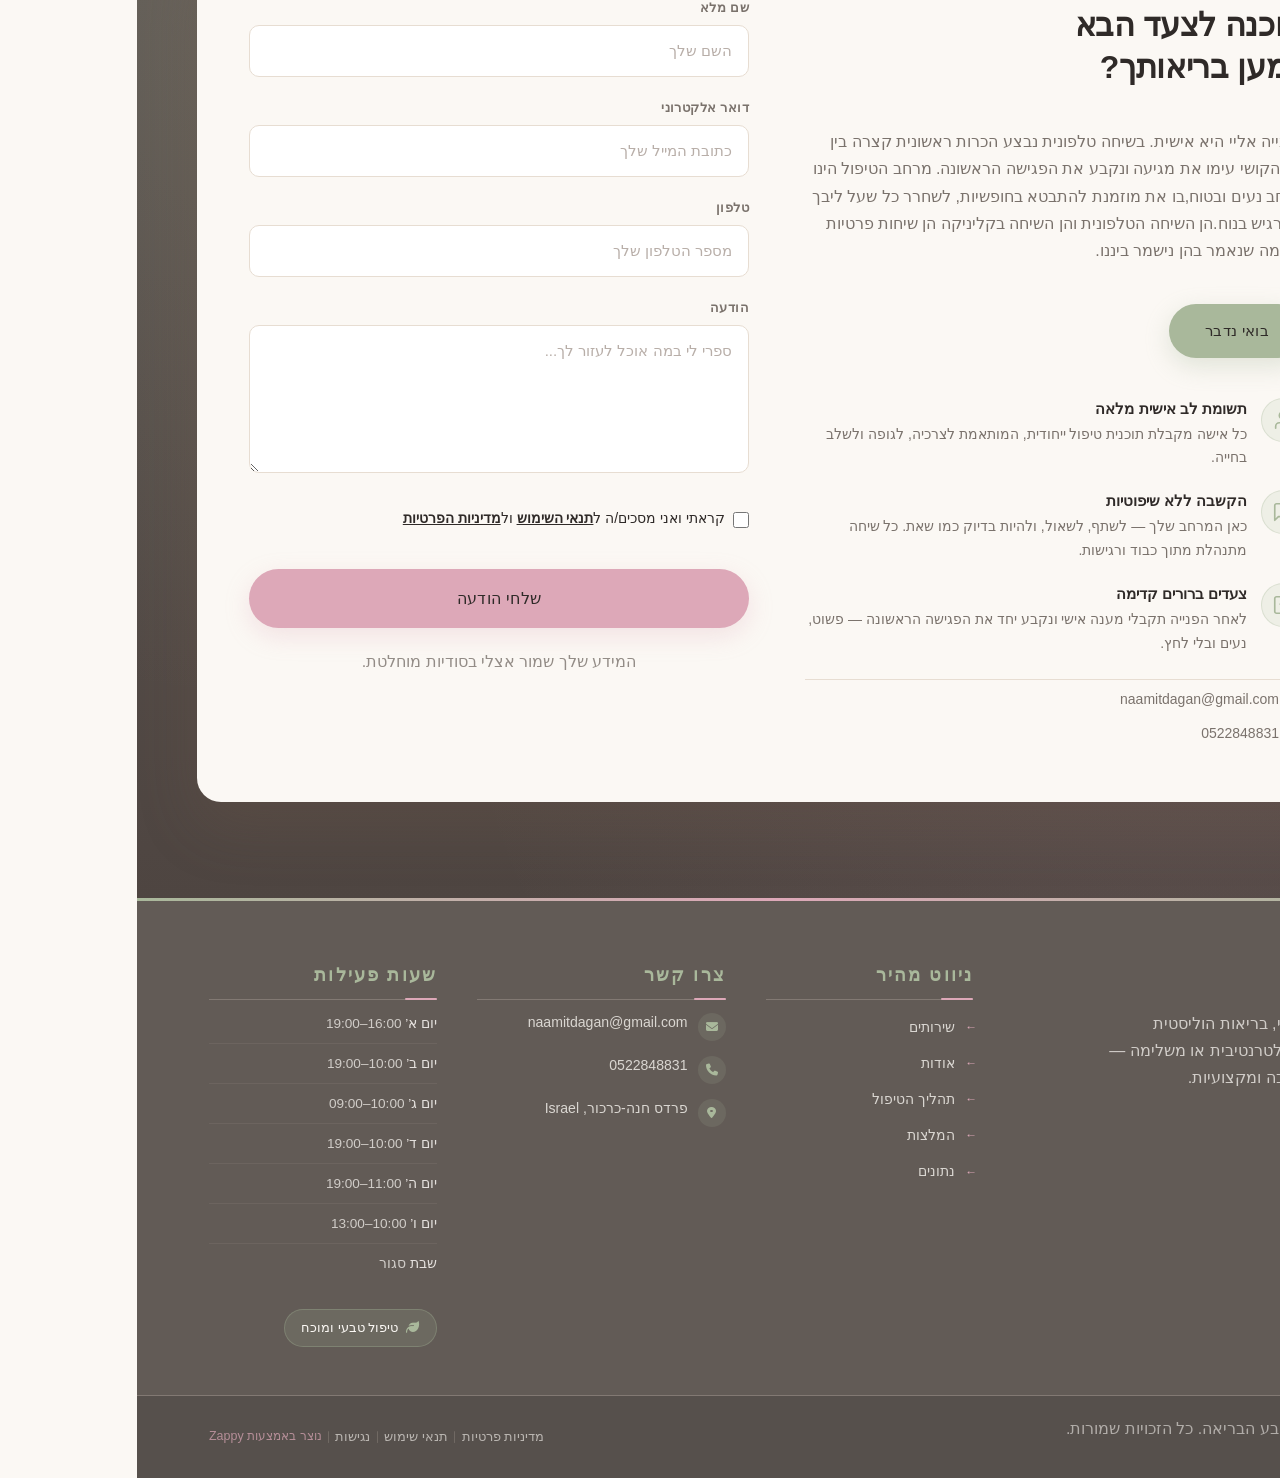
==== commit 1c9dcd9b: "Incremental sync: 1 page(s) — text_edit" ====
--- a/index.html
+++ b/index.html
@@ -1345,26 +1345,26 @@
 </script>
   
   <main>
-    <section id="hero" class="index-hero-section" data-layout-spec="בית-hero" dir="rtl" data-hero-type="fullscreen-scrim" data-zappy-bg-overlay-color="#000000" data-zappy-bg-overlay-opacity="52">
+    <section id="hero" class="index-hero-section" data-layout-spec="בית-hero" dir="rtl" data-hero-type="fullscreen-scrim" style="" data-zappy-bg-overlay-color="#000000" data-zappy-bg-overlay-opacity="52">
   <!-- Background Image -->
   <div class="index-hero-bg">
-    <div data-zappy-zoom-wrapper="true" data-element-id="img-1775388712653-m7z7ku8ag" data-element-type="image" data-zappy-zoom-wrapper-width-mode="full" style="position: absolute; top: 0px !important; left: 0px !important; width: 100%; height: 100%; max-width: none; margin-left: 0px !important; margin-right: 0px !important; z-index: 1 !important; overflow: hidden; inset: 0; max-height: none" data-zappy-zoom-clip="true" data-zappy-wrapper-margins-applied="true" data-zappy-zoom-wrapper-align="center"><img loading="eager" fetchpriority="high" data-hero-bg="true" data-placeholder="index-hero-image-1" data-context="A luminous, warm lifestyle photograph for a natural health and alternative medicine clinic. Scene shows a wooden table with fresh green herbs (rosemary, lavender, chamomile), a steaming ceramic cup of herbal tea, small amber glass bottles of essential oils, and soft natural daylight streaming through a window. Warm golden tones, soft bokeh background, calm and feminine consultation atmosphere. Color palette: warm creams, sage greens, dusty rose. Horizontal wide format, high quality, editorial style." width="1440" height="900" src="/assets/site-index-hero-image-1-1789019723345-es29yl.webp?v=1789019723345" alt="אווירה טבעית ומרפאה - עשבי תיבול, תה צמחים ואור טבעי חם" data-hero-background="true" data-element-type="image" data-element-id="img-1775388712653-m7z7ku8ag" style="object-position: 20% 38%; margin: 0; position: absolute; width: 100%; height: 100%; max-width: none; max-height: none; display: block !important; object-fit: cover; inset: 0" data-zappy-hero-img-base-opacity="1" data-zappy-hero-img-base-blend="normal" data-zappy-zoom="1" data-zappy-object-position="20% 38%" decoding="async"></div>
+    <div data-zappy-zoom-wrapper="true" data-element-id="img-1775388712653-m7z7ku8ag" data-element-type="image" data-zappy-zoom-wrapper-width-mode="full" style="position: absolute !important; top: 0px !important; left: 0px !important; width: 100% !important; height: 100% !important; max-width: none !important; margin-left: 0px !important; margin-right: 0px !important; z-index: 1 !important; overflow: hidden !important;" data-zappy-zoom-clip="true" data-zappy-wrapper-margins-applied="true" data-zappy-zoom-wrapper-align="center"><img loading="eager" fetchpriority="high" data-hero-bg="true" data-placeholder="index-hero-image-1" data-context="A luminous, warm lifestyle photograph for a natural health and alternative medicine clinic. Scene shows a wooden table with fresh green herbs (rosemary, lavender, chamomile), a steaming ceramic cup of herbal tea, small amber glass bottles of essential oils, and soft natural daylight streaming through a window. Warm golden tones, soft bokeh background, calm and feminine consultation atmosphere. Color palette: warm creams, sage greens, dusty rose. Horizontal wide format, high quality, editorial style." width="1440" height="900" src="/assets/site-index-hero-image-1-1789019723345-es29yl.webp?v=1789019723345" alt="אווירה טבעית ומרפאה - עשבי תיבול, תה צמחים ואור טבעי חם" data-hero-background="true" data-element-type="image" data-element-id="img-1775388712653-m7z7ku8ag" style="object-position: 20% 38% !important; margin: 0px !important; position: absolute !important; left: 0% !important; top: 0% !important; width: 100% !important; height: 100% !important; max-width: none !important; max-height: none !important; display: block !important; object-fit: cover !important;" data-zappy-hero-img-base-opacity="1" data-zappy-hero-img-base-blend="normal" data-zappy-zoom="1" data-zappy-object-position="20% 38%" decoding="async"></div>
   </div>
 
   <!-- Scrim Overlay -->
   <div class="index-hero-scrim" aria-hidden="true" data-zappy-gradient-scrim="true" data-zappy-scrim-base-opacity="60" style="opacity: 0.866667;"></div>
 
   <!-- Content Card -->
-  <div class="index-hero-container">
+  <div class="index-hero-container" style="">
     <div class="index-hero-card">
-      <p><span class="index-hero-eyebrow">טבע הבריאה | נעמית דגן</span>
+      <p style=""><span class="index-hero-eyebrow">טבע הבריאה | נעמית דגן</span>
       </p><h1 class="index-hero-h1" style="font-size: 56px; font-weight: 800; white-space: nowrap; text-align: center;">&nbsp;טבע הבריאה<br>&nbsp; קליניקה טבעית<br>&nbsp;לנשים</h1>
-      <h3 class="index-hero-subtitle">נעמית דגן, נטורופתית והרבליסטית קלינית, מטפלת בנשים במצבי חוסר איזון הורמונלי,&nbsp;<br>אי-סדירות במחזור,PMOS/PCOS, קשיי פוריות, גיל המעבר,אתגרים במע' העיכול,דלקות,כאבי שלד שריר,חרדות,עודף לחץ דם,פיברומיאלגייה ועוד<br>הטיפול הנטורופתי נותן מענה למצבים האקוטיים אך גם מעמיק ומתחקה אחר השורש הפיסי והרגשי בכדי להגיע לריפוי או רמיסיה מתמשכת. הכל נעשה בשימוש באמצעים טבעיים בשימוש עתיק מסורתי משולב במחקר מדעי עדכני.<br>בין הכלים העומדים לרשותי: תזונה,צמחי מרפא,ארומתרפיה,רפלקסולוגיה,פרחי באך,דימיון מודרך,תוספי תזונה,פטריות מרפא,קלפים טיפוליים ועוד</h3>
+      <h3 class="index-hero-subtitle" style="">נעמית דגן, נטורופתית והרבליסטית קלינית, מטפלת בנשים במצבי חוסר איזון הורמונלי,&nbsp;<br>אי-סדירות במחזור,PMOS/PCOS, קשיי פוריות, גיל המעבר,אתגרים במע' העיכול,דלקות,כאבי שלד שריר,חרדות,עודף לחץ דם,פיברומיאלגייה ועוד<br>הטיפול הנטורופתי נותן מענה למצבים האקוטיים אך גם מעמיק ומתחקה אחר השורש הפיסי והרגשי בכדי להגיע לריפוי או רמיסיה מתמשכת. הכל נעשה בשימוש באמצעים טבעיים בשימוש עתיק מסורתי משולב במחקר מדעי עדכני.<br>בין הכלים העומדים לרשותי: תזונה,צמחי מרפא,ארומתרפיה,רפלקסולוגיה,פרחי באך,דימיון מודרך,תוספי תזונה,פטריות מרפא,קלפים טיפוליים ועוד</h3>
       <div class="index-hero-ctas">
         <a href="#contact" class="index-hero-btn-primary" data-element-type="button" data-element-id="btn-1775388712648-8xzaezqs8" data-native-element="true" style="color: rgb(47, 42, 40) !important;">להתחלת ייעוץ אישי</a>
         <a href="#treatments" class="index-hero-btn-secondary" data-element-type="button" data-element-id="btn-1775388712648-31zsxupx2" data-native-element="true">לתהליך הטיפול</a>
       </div>
-      <p class="index-hero-trust">טבע הבריאה — תכנית טיפול אישית ומדויקת לכל אישה.<br>כי להיות בריאה זה בטבע שלך!</p>
+      <p class="index-hero-trust" style="">טבע הבריאה — תכנית טיפול אישית ומדויקת לכל אישה.<br>כי להיות בריאה זה בטבע שלך!</p>
     </div>
   </div>
 
@@ -1379,38 +1379,38 @@
 <section id="services" class="index-services-section" data-layout-spec="בית-services" dir="rtl">
   <div class="index-services-container">
     <div class="index-services-intro">
-      <p><span class="index-services-eyebrow">תחומי הטיפול</span>
-      </p><h2 class="index-services-title">איזון הורמונאלי, פוריות ובריאות&nbsp;<br>לאורך כל מעגלי החיים</h2>
-      <p class="index-services-subtitle">כל גיל והקסם שלו.כל אישה היא עולם ומלואו ויש לה כל כך הרבה מה להעניק לעצמה ולסביבתה.אבל בשביל לחיות טוב צריך להרגיש טוב. ובעיות הורמונאליות ואתגרים בריאותיים מקשים על הדבר.לא מגיע לך לחיות את החיים דרך כאב או סבל! הגוף שלך מדבר איתך דרך סימפטומים והפרת האיזון-אני מזמינה אותך אלי להבין את שפתו ולקבל טיפול נטורופתי טבעי להקלה ולטיפול שורשי.הטיפול מותאם אישית לצרכייך, לגופך ולשלב שבו את נמצאת — עם כלים טבעיים שמחזירים את האיזון ואת הכוח הפנימי.</p>
+      <p style=""><span class="index-services-eyebrow">תחומי הטיפול</span>
+      </p><h2 class="index-services-title" style="">איזון הורמונאלי, פוריות ובריאות&nbsp;<br>לאורך כל מעגלי החיים</h2>
+      <p class="index-services-subtitle" style="">כל גיל והקסם שלו.כל אישה היא עולם ומלואו ויש לה כל כך הרבה מה להעניק לעצמה ולסביבתה.אבל בשביל לחיות טוב צריך להרגיש טוב. ובעיות הורמונאליות ואתגרים בריאותיים מקשים על הדבר.לא מגיע לך לחיות את החיים דרך כאב או סבל! הגוף שלך מדבר איתך דרך סימפטומים והפרת האיזון-אני מזמינה אותך אלי להבין את שפתו ולקבל טיפול נטורופתי טבעי להקלה ולטיפול שורשי.הטיפול מותאם אישית לצרכייך, לגופך ולשלב שבו את נמצאת — עם כלים טבעיים שמחזירים את האיזון ואת הכוח הפנימי.</p>
     </div>
 
     <div class="index-services-grid zappy-preserve-css-grid" id="zappy-auto-grid-1774943739318-xma4at" data-zappy-auto-grid="true" data-original-item-width="297" data-original-gap="24px" style="display: grid; --zappy-grid-cols: repeat(3, minmax(0, 1fr)); grid-template-columns: repeat(3, minmax(0, 1fr)); align-items: stretch !important;" data-zappy-explicit-columns="true">
 
       <article class="index-services-card" id="zappy-section-2" data-grid-item-index="0">
-        <div class="index-services-icon-badge" data-zappy-mobile-bleed="1" style="margin-left: -32px !important; margin-right: -32px !important; margin-top: -32px !important; width: calc(100% + 64px) !important; max-width: calc(100% + 64px) !important;"><img src="/assets/image-1786888010440-jcuuje.webp?v=1786888010440" alt="איזון הורמונלי" data-element-id="service-img-hormonal" data-element-type="image" loading="lazy" decoding="async" fetchpriority="low"></div>
+        <div class="index-services-icon-badge" data-zappy-mobile-bleed="1" style="margin-left: -32px !important; margin-right: -32px !important; margin-top: -32px !important; width: calc(100% + 64px) !important; max-width: calc(100% + 64px) !important;"><img src="/assets/image-1786888010440-jcuuje.webp?v=1786888010440" alt="איזון הורמונלי" data-element-id="service-img-hormonal" data-element-type="image" style="" loading="lazy" decoding="async" fetchpriority="low"></div>
         <div class="index-services-card-content">
           <h3>איזון הורמונלי</h3>
-          <p>כיוון שגופנו הוא יחידה אחת על כל איבריו ומערכותיו-לא תאמיני כמה סימפטומים משותפים לכמה מערכות.אז כשאת באה עם סימפטומים כגון:עייפות, מצבי רוח משתנים, מגרנות,אי שקט במערכת העיכול,חולשה,עצירות או ריבוי יציאות רכות,עלייה במשקל או קשיי שינה — לרוב מאחוריהם גם חוסר איזון הורמונלי הבא לידי ביטוי ומושפע מכמה מערכות כגון מע' העצבים,מערכת העיכול והמערכת האנדוקרינית.כמה טוב שנטורופתיה היא טיפול הרואה את האדם כמכלול! הטיפול הנטורופתי יתן מענה לרוב אתגרייך הבריאותיים אם לא לכולם. נבנה יחד תוכנית טבעית שמחזירה את הגוף לקצב שלו, באמצעות תזונה מותאמת אישית, צמחי מרפא ועבודה עמוקה עם הגוף .</p>
+          <p style="">כיוון שגופנו הוא יחידה אחת על כל איבריו ומערכותיו-לא תאמיני כמה סימפטומים משותפים לכמה מערכות.אז כשאת באה עם סימפטומים כגון:עייפות, מצבי רוח משתנים, מגרנות,אי שקט במערכת העיכול,חולשה,עצירות או ריבוי יציאות רכות,עלייה במשקל או קשיי שינה — לרוב מאחוריהם גם חוסר איזון הורמונלי הבא לידי ביטוי ומושפע מכמה מערכות כגון מע' העצבים,מערכת העיכול והמערכת האנדוקרינית.כמה טוב שנטורופתיה היא טיפול הרואה את האדם כמכלול! הטיפול הנטורופתי יתן מענה לרוב אתגרייך הבריאותיים אם לא לכולם. נבנה יחד תוכנית טבעית שמחזירה את הגוף לקצב שלו, באמצעות תזונה מותאמת אישית, צמחי מרפא ועבודה עמוקה עם הגוף .</p>
         </div>
       </article>
 
       <article class="index-services-card" id="zappy-section-4" data-grid-item-index="1">
-        <div class="index-services-icon-badge" data-zappy-mobile-bleed="1" style="margin-left: -32px !important; margin-right: -32px !important; margin-top: -32px !important; width: calc(100% + 64px) !important; max-width: calc(100% + 64px) !important;"><img src="/assets/image-1786889779725-dkh76j.webp?v=1786889779725" alt="פוריות" data-element-id="service-img-fertility" data-element-type="image" loading="lazy" decoding="async" fetchpriority="low"></div>
+        <div class="index-services-icon-badge" data-zappy-mobile-bleed="1" style="margin-left: -32px !important; margin-right: -32px !important; margin-top: -32px !important; width: calc(100% + 64px) !important; max-width: calc(100% + 64px) !important;"><img src="/assets/image-1786889779725-dkh76j.webp?v=1786889779725" alt="פוריות" data-element-id="service-img-fertility" data-element-type="image" style="" loading="lazy" decoding="async" fetchpriority="low"></div>
         <div class="index-services-card-content">
-          <h3>מתת פוריות לפוריות</h3>
-          <p>בתור מי שעברה אתגר זה בעצמה אני יודעת מה את ואתם עוברים!&nbsp;<br>כשההריון לא מגיע בקלות,התסכול גובר.לעיתים נמצאת סיבה לתת הפוריות, בגבר או באישה ולא מעט זוגות מוגדרים כתת פוריות בלתי מוסברת. אז נכון זו לא מחלה אך התחושה היא של חוסר אונים בלתי יתאור ויודעת מה? את לא באמת חסרת אונים כי בין אם נמצאה סיבה או לא לטיפול הטבעי השפעה משמעותית על הגוף והנפש בנושא הפיריון.באמצעות תוכנית טיפול אישית הכוללת תזונה מותאמת,צמחי מרפא וטיפולי מגע(רפלקסולוגיה או עיסוי ארומתרפי) ניתן להגביר משמעותית את הפוריות וסיכויי קליטת העובר. הטיפול הנטורופתי מכין את הרחם(רירית), מאזן את הורמוני הפוריות,משפר את זרימת הדם, איכות הביציות והזרע,מפחית סטרס ומשפר את חיוניות הגוף.כל זאת לצד ליווי רגשי חם ותומך לאורך כל הדרך.</p>
-        </div>
-      </article><article class="index-services-card" id="zappy-section-6" data-grid-item-index="2">
-        <div class="index-services-icon-badge" data-zappy-mobile-bleed="1" style="margin-left: -32px !important; margin-right: -32px !important; margin-top: -32px !important; width: calc(100% + 64px) !important; max-width: calc(100% + 64px) !important;"><img src="/assets/image-1786889803560-pau7qc.webp?v=1786889803560" alt="גיל המעבר" data-element-id="service-img-menopause" data-element-type="image" loading="lazy" decoding="async" fetchpriority="low"></div>
+          <h3 style="">מתת פוריות לפוריות</h3>
+          <p style="">בתור מי שעברה אתגר זה בעצמה אני יודעת מה את ואתם עוברים!&nbsp;<br>כשההריון לא מגיע בקלות,התסכול גובר.לעיתים נמצאת סיבה לתת הפוריות, בגבר או באישה ולא מעט זוגות מוגדרים כתת פוריות בלתי מוסברת. אז נכון זו לא מחלה אך התחושה היא של חוסר אונים בלתי יתאור ויודעת מה? את לא באמת חסרת אונים כי בין אם נמצאה סיבה או לא לטיפול הטבעי השפעה משמעותית על הגוף והנפש בנושא הפיריון.באמצעות תוכנית טיפול אישית הכוללת תזונה מותאמת,צמחי מרפא וטיפולי מגע(רפלקסולוגיה או עיסוי ארומתרפי) ניתן להגביר משמעותית את הפוריות וסיכויי קליטת העובר. הטיפול הנטורופתי מכין את הרחם(רירית), מאזן את הורמוני הפוריות,משפר את זרימת הדם, איכות הביציות והזרע,מפחית סטרס ומשפר את חיוניות הגוף.כל זאת לצד ליווי רגשי חם ותומך לאורך כל הדרך.</p>
+        </div>
+      </article><article class="index-services-card" id="zappy-section-6" style="" data-grid-item-index="2">
+        <div class="index-services-icon-badge" data-zappy-mobile-bleed="1" style="margin-left: -32px !important; margin-right: -32px !important; margin-top: -32px !important; width: calc(100% + 64px) !important; max-width: calc(100% + 64px) !important;"><img src="/assets/image-1786889803560-pau7qc.webp?v=1786889803560" alt="גיל המעבר" data-element-id="service-img-menopause" data-element-type="image" style="" loading="lazy" decoding="async" fetchpriority="low"></div>
         <div class="index-services-card-content">
-          <h3>פרי מנופאוזה וגיל המעבר</h3>
-          <p>גלי חום, הפרעות שינה, שינויים במצב הרוח ירידה בחשק המיני ויובש הן חלק מהתסמינים המאפיינים את הירידה ברמות האסטרוגן וההפרה באיזון ההורמונאלי — גיל המעבר הוא מעבר, לא מחלה. הטיפול הטבעי בטרום ובגיל המעבר משפר פלאים את התסמינים, תומך בעצמות ובלב, מאזן, משיב אליך את כוחותיך ומסייע לך לעבור את השלב הזה בנחת בחיבור לנשיותך ובשמחה.</p>
+          <h3 style="">פרי מנופאוזה וגיל המעבר</h3>
+          <p style="">גלי חום, הפרעות שינה, שינויים במצב הרוח ירידה בחשק המיני ויובש הן חלק מהתסמינים המאפיינים את הירידה ברמות האסטרוגן וההפרה באיזון ההורמונאלי — גיל המעבר הוא מעבר, לא מחלה. הטיפול הטבעי בטרום ובגיל המעבר משפר פלאים את התסמינים, תומך בעצמות ובלב, מאזן, משיב אליך את כוחותיך ומסייע לך לעבור את השלב הזה בנחת בחיבור לנשיותך ובשמחה.</p>
         </div>
       </article><article class="index-services-card" id="zappy-section-3" data-grid-item-index="3">
-        <div class="index-services-icon-badge" data-zappy-mobile-bleed="1" style="margin-left: -32px !important; margin-right: -32px !important; margin-top: -32px !important; width: calc(100% + 64px) !important; max-width: calc(100% + 64px) !important;"><img src="/assets/image-1786888070907-ymhnk1.webp?v=1786888070907" alt="ווסת לא סדירה" data-element-id="service-img-period" data-element-type="image" loading="lazy" decoding="async" fetchpriority="low"></div>
+        <div class="index-services-icon-badge" data-zappy-mobile-bleed="1" style="margin-left: -32px !important; margin-right: -32px !important; margin-top: -32px !important; width: calc(100% + 64px) !important; max-width: calc(100% + 64px) !important;"><img src="/assets/image-1786888070907-ymhnk1.webp?v=1786888070907" alt="ווסת לא סדירה" data-element-id="service-img-period" data-element-type="image" style="" loading="lazy" decoding="async" fetchpriority="low"></div>
         <div class="index-services-card-content">
-          <h3>ווסת לא מווסתת</h3>
-          <p>כאבי טרום וסת,מגרנה,עצבנות,מחזור כואב ומשתק.מחזור לא סדיר, מגיע פעם במספר חודשים,כבד מדי וממושך,חלש וקצר או נעדר — כל אלו איתותים שגופך שולח כשמשהו לא מתנהל כשורה. בטיפול הטבעי בטבע הבריאה, נאתר את שורש חוסר האיזון ונסייע לך להשיב מחזור טבעי,ללא תופעות לוואי.</p>
+          <h3 style="">ווסת לא מווסתת</h3>
+          <p style="">כאבי טרום וסת,מגרנה,עצבנות,מחזור כואב ומשתק.מחזור לא סדיר, מגיע פעם במספר חודשים,כבד מדי וממושך,חלש וקצר או נעדר — כל אלו איתותים שגופך שולח כשמשהו לא מתנהל כשורה. בטיפול הטבעי בטבע הבריאה, נאתר את שורש חוסר האיזון ונסייע לך להשיב מחזור טבעי,ללא תופעות לוואי.</p>
         </div>
       </article>
 
@@ -1426,52 +1426,52 @@
 3. סימנים קליניים (אקנה, שיעור יתר, השמנה ו/או נשירה זכרית) או מעבדתיים (בדיקות דם) לעודף אנדרוגנים (הורמונים זכריים).
 תסמונת זו לעיתים קרובות לא מאובחנת או נותרת ללא מענה מספק. בטבע הבריאה תקבלי מענה אישי ושורשי כך שנשיב את הוסת לסדרה ומתוך כך גם את הפוריות ונשפר את התסמינים ואיכות החיים באופן מורגש</p></div>
       </article><article class="index-services-card" id="zappy-section-2-add-1776591360249-uh4wji-add-1776591619310-yqxyhv" style="background-color: rgb(255, 255, 255) !important; padding: 32px !important; box-sizing: border-box;" data-grid-item-index="5">
-        <div class="index-services-icon-badge" data-zappy-mobile-bleed="1" style="margin-left: -32px !important; margin-right: -32px !important; margin-top: -32px !important; width: calc(100% + 64px) !important; max-width: calc(100% + 64px) !important;"><img src="/assets/image-1786890607046-vp8v38.webp?v=1786890607046" alt="עיסוי ארומתרפי" data-element-id="service-img-aroma" data-element-type="image" loading="lazy" decoding="async" fetchpriority="low"></div>
+        <div class="index-services-icon-badge" data-zappy-mobile-bleed="1" style="margin-left: -32px !important; margin-right: -32px !important; margin-top: -32px !important; width: calc(100% + 64px) !important; max-width: calc(100% + 64px) !important;"><img src="/assets/image-1786890607046-vp8v38.webp?v=1786890607046" alt="עיסוי ארומתרפי" data-element-id="service-img-aroma" data-element-type="image" style="" loading="lazy" decoding="async" fetchpriority="low"></div>
         <div class="index-services-card-content">
-          <h3>עיסוי ארומתרפי</h3>
-          <p>בעומס החיים הישראלים רבויי המתח והאירועים ובשילוב כל מחוייבותייך מגיע לך ואף נחוץ שתשלבי רגעים לעצמך- לפינוי עומס, שיפור הרגשה והטענה מחדש.עיסוי בשמנים אתרים טבעיים בהתאמה אישית וברגישות והבנה של אישה לאישה.להרגעה לשחרור מתחים,רוממות הנפש,הנעת הדם,שיפור פינוי רעלים וסיוע בדלקות מקומיות.המגע הנעים והמולקולות הקטנות והנדיפות של השמנים האתרים המגיעות אל מחזור הדם ודרכו אל המוח יוצרים חוויה טיפולית מטעינה ומחדשת.השמנים לפורמולה שלך נבחרים בקפידה בהתאמה ובאופן אישי למצבך.ממגוון שמנים אתרים איכותיים:שמנים מרגיעים ו/או מרוממים,שמנים הפועלים נגד דלקת שמנים מניעים חמים או קרירים ועוד</p>
+          <h3 style="cursor: text;">עיסוי ארומתרפי</h3>
+          <p style="cursor: text;">בעומס החיים הישראלים רבויי המתח והאירועים ובשילוב כל מחוייבותייך מגיע לך ואף נחוץ שתשלבי רגעים לעצמך- לפינוי עומס, שיפור הרגשה והטענה מחדש.עיסוי בשמנים אתרים טבעיים בהתאמה אישית וברגישות והבנה של אישה לאישה.להרגעה לשחרור מתחים,רוממות הנפש,הנעת הדם,שיפור פינוי רעלים וסיוע בדלקות מקומיות.המגע הנעים והמולקולות הקטנות והנדיפות של השמנים האתרים המגיעות אל מחזור הדם ודרכו אל המוח יוצרים חוויה טיפולית מטעינה ומחדשת.השמנים לפורמולה שלך נבחרים בקפידה בהתאמה ובאופן אישי למצבך.ממגוון שמנים אתרים איכותיים:שמנים מרגיעים ו/או מרוממים,שמנים הפועלים נגד דלקת שמנים מניעים חמים או קרירים ועוד</p>
         </div>
       </article>
 
       
 
-      <article class="index-services-card" id="zappy-section-7" data-grid-item-index="6">
-        <div class="index-services-icon-badge" data-zappy-mobile-bleed="1" style="margin-left: -32px !important; margin-right: -32px !important; margin-top: -32px !important; width: calc(100% + 64px) !important; max-width: calc(100% + 64px) !important;"><img src="/assets/image-1786888140750-gmnfhe.webp?v=1786888140750" alt="תוכנית טיפול מותאמת" data-element-id="service-img-plan" data-element-type="image" loading="lazy" decoding="async" fetchpriority="low"></div>
+      <article class="index-services-card" id="zappy-section-7" style="" data-grid-item-index="6">
+        <div class="index-services-icon-badge" data-zappy-mobile-bleed="1" style="margin-left: -32px !important; margin-right: -32px !important; margin-top: -32px !important; width: calc(100% + 64px) !important; max-width: calc(100% + 64px) !important;"><img src="/assets/image-1786888140750-gmnfhe.webp?v=1786888140750" alt="תוכנית טיפול מותאמת" data-element-id="service-img-plan" data-element-type="image" style="" loading="lazy" decoding="async" fetchpriority="low"></div>
         <div class="index-services-card-content">
           <h3>תוכנית טיפול מותאמת אישית</h3>
-          <p>אין שתי נשים זהות. לכל טיפול קודם תשאול מעמיק, ניתוח בדיקות דם,סקירת פתולוגיות(על בסיס אבחון רפואי)היסטוריה וראיה הוליסטית של הגוף והנפש(גופנפש). התוצאה: תוכנית טבע הבריאה שמיועדת רק לך — תזונה, צמחי מרפא, פרחי באך, ארומתרפיה טיפולי מגע ועוד בהתאם לצורך ובהתאמה אישית.<br><br>קיימת אפשרות גם לייעוץ במסגרת 2 פגישות(ללא ליווי).הראשונה פגישת תשאול ואיסוף מידע כולל בדיקות דם ואיבחונים. השניה, לאחר ניתוח המידע -מפגש חיבורי גופנפש,המלצות טיפול ותזונה.&nbsp;<br>*במסגרת ייעוץ כזה לא תינתן פורמולת צמחים או תמצית פרחי באך הנדרשות ללווי ומעקב</p>
+          <p style="">אין שתי נשים זהות. לכל טיפול קודם תשאול מעמיק, ניתוח בדיקות דם,סקירת פתולוגיות(על בסיס אבחון רפואי)היסטוריה וראיה הוליסטית של הגוף והנפש(גופנפש). התוצאה: תוכנית טבע הבריאה שמיועדת רק לך — תזונה, צמחי מרפא, פרחי באך, ארומתרפיה טיפולי מגע ועוד בהתאם לצורך ובהתאמה אישית.<br><br>קיימת אפשרות גם לייעוץ במסגרת 2 פגישות(ללא ליווי).הראשונה פגישת תשאול ואיסוף מידע כולל בדיקות דם ואיבחונים. השניה, לאחר ניתוח המידע -מפגש חיבורי גופנפש,המלצות טיפול ותזונה.&nbsp;<br>*במסגרת ייעוץ כזה לא תינתן פורמולת צמחים או תמצית פרחי באך הנדרשות ללווי ומעקב</p>
         </div>
       </article><article class="index-services-card" id="zappy-section-2-add-1776591360249-uh4wji" style="box-sizing: border-box; background-color: rgb(255, 255, 255) !important; padding: 32px !important;" data-grid-item-index="7">
-        <div class="index-services-icon-badge" data-zappy-mobile-bleed="1" style="margin-left: -32px !important; margin-right: -32px !important; margin-top: -32px !important; width: calc(100% + 64px) !important; max-width: calc(100% + 64px) !important;"><img src="/assets/attached-1786890470232-c6xuik.webp?v=1786890470232" alt="רפלקסולוגיה" data-element-id="service-img-reflexology" data-element-type="image" loading="lazy" decoding="async" fetchpriority="low"></div>
+        <div class="index-services-icon-badge" data-zappy-mobile-bleed="1" style="margin-left: -32px !important; margin-right: -32px !important; margin-top: -32px !important; width: calc(100% + 64px) !important; max-width: calc(100% + 64px) !important;"><img src="/assets/attached-1786890470232-c6xuik.webp?v=1786890470232" alt="רפלקסולוגיה" data-element-id="service-img-reflexology" data-element-type="image" style="" loading="lazy" decoding="async" fetchpriority="low"></div>
         <div class="index-services-card-content">
-          <h3>טיפול רפלקסולוגי</h3>
-          <p>&nbsp; רפלקסולוגיה היא שיטת טיפול הוליסטית אשר מתמקדת בכפות הרגליים.מקורה במצרים העתיקה ובסין המסורתית.השם מגיע מהמילה reflection-המדבר על ההשתקפות ואזורי תגובה של אברי הגוף בכפות הרגלים. כאשר מטפלים בלחיצות בנקודות מסוימות בכף הרגל, ניתן להשפיע על האיברים השונים בגוף ולסייע לאיזון המערכות הפנימיות.&nbsp;&nbsp;
+          <h3 style="cursor: text;">טיפול רפלקסולוגי</h3>
+          <p style="cursor: text;">&nbsp; רפלקסולוגיה היא שיטת טיפול הוליסטית אשר מתמקדת בכפות הרגליים.מקורה במצרים העתיקה ובסין המסורתית.השם מגיע מהמילה reflection-המדבר על ההשתקפות ואזורי תגובה של אברי הגוף בכפות הרגלים. כאשר מטפלים בלחיצות בנקודות מסוימות בכף הרגל, ניתן להשפיע על האיברים השונים בגוף ולסייע לאיזון המערכות הפנימיות.&nbsp;&nbsp;
 
 איזון גוף-נפש: רפלקסולוגיה עוסקת לא רק בפן הגופני, אלא גם שואפת לאזן את הצד הנפשי והרגשי של המטופל. המטפל משתמש בלחיצות עדינות ומכוונות כדי להרגיע מתחים ולשפר את הרווחה הכללית. שיפור זרימת הדם והאנרגיה: באמצעות טיפול רפלקסולוגי ניתן לשפר את זרימת הדם ולהמריץ את האנרגיה בגוף, מה שתורם לחידוש כוחות ולהרפיה עמוקה.דרך כפות הרגליים ניתן להשפיע ואף לאזן מערכות ואיברים בגוף כולו.זהו כלי נפלא ולא פולשני לטיפול הנעה הרגעה והזנה עצמית.</p>
         </div>
       </article><article class="index-services-card" id="zappy-section-2-add-1776591360249-uh4wji-add-1780404993289-e3g6ix" style="background-color: rgb(255, 255, 255) !important; padding: 32px !important; box-sizing: border-box; grid-area: auto !important;" data-grid-item-index="8">
-        <div class="index-services-icon-badge" data-zappy-mobile-bleed="1" style="margin-left: -32px !important; margin-right: -32px !important; margin-top: -32px !important; width: calc(100% + 64px) !important; max-width: calc(100% + 64px) !important;"><img src="/assets/image-1786888164093-gf54p9.webp?v=1786888164093" alt="פיברומיאלגיה" data-element-id="service-img-fibromyalgia" data-element-type="image" loading="lazy" decoding="async" fetchpriority="low"></div>
+        <div class="index-services-icon-badge" data-zappy-mobile-bleed="1" style="margin-left: -32px !important; margin-right: -32px !important; margin-top: -32px !important; width: calc(100% + 64px) !important; max-width: calc(100% + 64px) !important;"><img src="/assets/image-1786888164093-gf54p9.webp?v=1786888164093" alt="פיברומיאלגיה" data-element-id="service-img-fibromyalgia" data-element-type="image" style="" loading="lazy" decoding="async" fetchpriority="low"></div>
         <div class="index-services-card-content">
-          <h3>פברומיאלגיה</h3>
-          <p>כואב לך, את עייפה ומרגישה לא מובנת-לא מגיע לך לחיות כך! לאט לאט בעיניים טובות, במגע חומל, נבין אותך יחד יותר וננוע ברגישות לעבר השינוי לו את מייחלת.<br>פיברומיאלגיה (דאבת השרירים) היא תסמונת כאב כרוני המאופיינת בכאב מפושט בגוף, עייפות קיצונית, הפרעות שינה וקשיי ריכוז ("ערפל מוחי"). התסמונת נובעת משינוי באופן שבו המוח ומערכת העצבים מעבדים אותות כאב, ואינה כוללת דלקת מפרקים או שרירים-ע"פ הגדרה.&nbsp;<br>בגישה ההוליסטית אנו כבר יודעים לומר<br>&nbsp;שהגוף אומר את שהנפש לא יכולה לומר.&nbsp;<br>&nbsp; הגישה הטבעית לטיפול בפיברומיאלגיה (דאבת שרירים) מחפשת את השורש ונותנת מענה אקוטי וארוך טווח.דרך הפחתת כאב כרוני, שיפור איכות השינה שיקום והעלאת האנרגיה דרך איזון הוליסטי.<br>יחד נבין את המקור הנפשי התודעתי והרגשי ואת המצב הפיסיולוגי הנוכחי ונתאים טיפול אישי וייחודי עבורך. הטיפול כולל התאמת תזונה ותוספים, ניקוי רגשי ושחרור חסמים דרך שיח, פרחי באך ושמנים אתרים לפי הצורך.הפחתה ושחרור סטרס דרך טיפול במגע, פעילות גופנית מתונה וצמחי מרפא להקלה טבעית ויעילה על התסמינים.&nbsp;&nbsp;</p>
+          <h3 style="cursor: text;">פברומיאלגיה</h3>
+          <p style="cursor: text;">כואב לך, את עייפה ומרגישה לא מובנת-לא מגיע לך לחיות כך! לאט לאט בעיניים טובות, במגע חומל, נבין אותך יחד יותר וננוע ברגישות לעבר השינוי לו את מייחלת.<br>פיברומיאלגיה (דאבת השרירים) היא תסמונת כאב כרוני המאופיינת בכאב מפושט בגוף, עייפות קיצונית, הפרעות שינה וקשיי ריכוז ("ערפל מוחי"). התסמונת נובעת משינוי באופן שבו המוח ומערכת העצבים מעבדים אותות כאב, ואינה כוללת דלקת מפרקים או שרירים-ע"פ הגדרה.&nbsp;<br>בגישה ההוליסטית אנו כבר יודעים לומר<br>&nbsp;שהגוף אומר את שהנפש לא יכולה לומר.&nbsp;<br>&nbsp; הגישה הטבעית לטיפול בפיברומיאלגיה (דאבת שרירים) מחפשת את השורש ונותנת מענה אקוטי וארוך טווח.דרך הפחתת כאב כרוני, שיפור איכות השינה שיקום והעלאת האנרגיה דרך איזון הוליסטי.<br>יחד נבין את המקור הנפשי התודעתי והרגשי ואת המצב הפיסיולוגי הנוכחי ונתאים טיפול אישי וייחודי עבורך. הטיפול כולל התאמת תזונה ותוספים, ניקוי רגשי ושחרור חסמים דרך שיח, פרחי באך ושמנים אתרים לפי הצורך.הפחתה ושחרור סטרס דרך טיפול במגע, פעילות גופנית מתונה וצמחי מרפא להקלה טבעית ויעילה על התסמינים.&nbsp;&nbsp;</p>
         </div>
       </article><article class="index-services-card" id="zappy-section-2-add-1776591360249-uh4wji-add-1780404993289-e3g6ix-add-1780405021609-r0uok2" style="box-sizing: border-box; background-color: rgb(255, 255, 255) !important; padding: 32px !important; grid-area: auto !important;" data-grid-item-index="9">
-        <div class="index-services-icon-badge" data-zappy-mobile-bleed="1" style="margin-left: -32px !important; margin-right: -32px !important; margin-top: -32px !important; width: calc(100% + 64px) !important; max-width: calc(100% + 64px) !important;"><img src="/assets/image-1786888094723-2rt6cj.webp?v=1786888094723" alt="מערכת העיכול" data-element-id="service-img-digestion" data-element-type="image" loading="lazy" decoding="async" fetchpriority="low"></div>
+        <div class="index-services-icon-badge" data-zappy-mobile-bleed="1" style="margin-left: -32px !important; margin-right: -32px !important; margin-top: -32px !important; width: calc(100% + 64px) !important; max-width: calc(100% + 64px) !important;"><img src="/assets/image-1786888094723-2rt6cj.webp?v=1786888094723" alt="מערכת העיכול" data-element-id="service-img-digestion" data-element-type="image" style="" loading="lazy" decoding="async" fetchpriority="low"></div>
         <div class="index-services-card-content">
-          <h3>בעיות במערכת העיכול</h3>
-          <p>תפקוד תקין של מערכת העיכול שלנו חשוב מאין כמוהו כיוון שהיא הבסיס לכל!&nbsp;<br>לכל הפרה במערכות האחרות ימצא גם בסיס במערכת העיכול.אם במחושים וגזים.בקושי לעכל או לפנות את הפסולת ואף דלקות.<br>לא מעט נשים סובלות מעצירות או יציאות רכות ,מעי רגיש ובשנים האחרונות יותר יותר מדלקות כיבים גסטריטיס ובכרוני מקרוהן וקוליטיס.<br>עם הזמן אנחנו לומדים להבין את חשיבות המקרוביום שלנו-הסביבה החיידקית המיטיבה במערכת העיכול ובמעי לייתר דיוק.לפגיעה בסביבה זו השלכות רבות על מערכת העיכול,החיסון,מע העצבים הנפש והתודעה.<br>בטבע הבריאה תקבלי מענה מלא להסגת התסמינים רמיסיה ותמיכה בתפוד תקין ומיטבי.</p>
+          <h3 style="cursor: text;">בעיות במערכת העיכול</h3>
+          <p style="cursor: text;">תפקוד תקין של מערכת העיכול שלנו חשוב מאין כמוהו כיוון שהיא הבסיס לכל!&nbsp;<br>לכל הפרה במערכות האחרות ימצא גם בסיס במערכת העיכול.אם במחושים וגזים.בקושי לעכל או לפנות את הפסולת ואף דלקות.<br>לא מעט נשים סובלות מעצירות או יציאות רכות ,מעי רגיש ובשנים האחרונות יותר יותר מדלקות כיבים גסטריטיס ובכרוני מקרוהן וקוליטיס.<br>עם הזמן אנחנו לומדים להבין את חשיבות המקרוביום שלנו-הסביבה החיידקית המיטיבה במערכת העיכול ובמעי לייתר דיוק.לפגיעה בסביבה זו השלכות רבות על מערכת העיכול,החיסון,מע העצבים הנפש והתודעה.<br>בטבע הבריאה תקבלי מענה מלא להסגת התסמינים רמיסיה ותמיכה בתפוד תקין ומיטבי.</p>
         </div>
       </article><article class="index-services-card" id="zappy-section-2-add-1776591360249-uh4wji-add-1780404993289-e3g6ix-add-1780405021609-r0uok2-add-1785074702399-06h71n" style="box-sizing: border-box; background-color: rgb(255, 255, 255) !important; padding: 32px !important; grid-area: auto !important;" data-grid-item-index="10">
-        <div class="index-services-icon-badge" data-zappy-mobile-bleed="1" style="margin-left: -32px !important; margin-right: -32px !important; margin-top: -32px !important; width: calc(100% + 64px) !important; max-width: calc(100% + 64px) !important;"><img src="/assets/image-1786888207335-p23g9f.webp?v=1786888207335" alt="פרחי באך" data-element-id="service-img-bach" data-element-type="image" loading="lazy" decoding="async" fetchpriority="low"></div>
+        <div class="index-services-icon-badge" data-zappy-mobile-bleed="1" style="margin-left: -32px !important; margin-right: -32px !important; margin-top: -32px !important; width: calc(100% + 64px) !important; max-width: calc(100% + 64px) !important;"><img src="/assets/image-1786888207335-p23g9f.webp?v=1786888207335" alt="פרחי באך" data-element-id="service-img-bach" data-element-type="image" style="" loading="lazy" decoding="async" fetchpriority="low"></div>
         <div class="index-services-card-content">
-          <h3>פרחי באך</h3>
-          <p>&nbsp; שיטת הריפוי של ד"ר (MD)אדוארד באך מי שהיה רופא ואימונולוג שהרגיש שחסר לו טיפול עמוק לריפוי מחלות מטופליו. ד"ר באך הבחין שדפוסים ומצבים רגשיים ומנטלים מסויימים עומדים מאחורי מחלות מסוימות.שיטתו מתבססת על 38 תמציות אנרגטיות מפרחים ועצים שגילה ובחן השפעתם על מטופליו. לתמציות העדינות השפעה עמוקה והן מסייעות במצבים כגון: חרדות,חוסר ביטחון,הפרעות קשב וריכוז,היפראקטיביות,בעיות חברתיות,קשיי הסתגלות,בעיות התנהגות,בעיות רגשיות,עייפות,פוסט טראומה ועוד<br>הטיפול עדין ובטוח מתאים גם לילדים ולשילוב עם טיפולים אחרים.</p>
+          <h3 style="cursor: text;">פרחי באך</h3>
+          <p style="cursor: text;">&nbsp; שיטת הריפוי של ד"ר (MD)אדוארד באך מי שהיה רופא ואימונולוג שהרגיש שחסר לו טיפול עמוק לריפוי מחלות מטופליו. ד"ר באך הבחין שדפוסים ומצבים רגשיים ומנטלים מסויימים עומדים מאחורי מחלות מסוימות.שיטתו מתבססת על 38 תמציות אנרגטיות מפרחים ועצים שגילה ובחן השפעתם על מטופליו. לתמציות העדינות השפעה עמוקה והן מסייעות במצבים כגון: חרדות,חוסר ביטחון,הפרעות קשב וריכוז,היפראקטיביות,בעיות חברתיות,קשיי הסתגלות,בעיות התנהגות,בעיות רגשיות,עייפות,פוסט טראומה ועוד<br>הטיפול עדין ובטוח מתאים גם לילדים ולשילוב עם טיפולים אחרים.</p>
         </div>
       </article><article class="index-services-card" id="zappy-section-2-add-1776591360249-uh4wji-add-1780404993289-e3g6ix-add-1780405021609-r0uok2-add-1785074702399-06h71n-add-1792660311469-06yyh2" style="background-color: rgb(255, 255, 255) !important; padding: 32px !important; box-sizing: border-box; grid-area: auto !important;" data-grid-item-index="11">
         <div class="index-services-icon-badge" data-zappy-mobile-bleed="1" style="margin-left: -32px !important; margin-right: -32px !important; margin-top: -32px !important; width: calc(100% + 64px) !important; max-width: calc(100% + 64px) !important;"><img src="/assets/attached-1792661588187-fl9x6f.webp?v=1792661588187" alt="Image placeholder" data-element-id="new-grid-img-1792660311469-0-4zhxcfxmo" data-element-type="image" style="cursor: pointer;" id="new-grid-img-1792660311469-0-4zhxcfxmo" data-placeholder="image-placeholder" data-ai-slot="grid-item-image" data-zappy-base64-stripped="true" loading="lazy" decoding="async" fetchpriority="low"></div>
         <div class="index-services-card-content">
-          <h3>שובר מתנה לטיפול במגע</h3>
-          <p>אין יותר כיף מלפתוח מתנה ולגלות בה שובר לטיפול מקצועי, תומך ומפנק. אז בין אם מדובר ביום הולדת, חג או אירוע מרגש אחר — העניקי מתנה של רוגע וריפוי למישהי שיקרה לליבך. עלות השובר 250 ש"ח</p>
+          <h3 style="cursor: text;">שובר מתנה לטיפול במגע</h3>
+          <p style="cursor: text;">שובר מתנה לשעת טיפול רפלקסולוגי או עיסוי ארומתרפי לבחירה.טיפולי מגע ידועים כמשרים רוגע משפרים זרימת דם ומרוממי נפש.<br>אין יותר כיף מלפתוח מתנה ולגלות בה שובר לטיפול מקצועי, תומך ומפנק. אז בין אם מדובר ביום הולדת, חג או אירוע מרגש אחר — העניקי מתנה של רוגע וריפוי למישהי שיקרה לליבך.&nbsp;<br>עלות השובר 250 ש"ח</p>
         </div>
       </article>
 
@@ -1493,8 +1493,8 @@
       <div class="index-about-content">
         <p><span class="index-about-eyebrow" style="color: rgb(47, 42, 40) !important;">אודות טבע הבריאה</span>
         </p><h2 class="index-about-heading">נעמית דגן — נטורופתיה קלינית<br>מתוך הלב, לאורך כל מעגלי החיים</h2>
-        <p class="index-about-para">היי נעים להכיר שמי נעמית ואל עולם הטיפול הטבעי הגעתי מתוך המסע האישי שלי.מסע שעורר בי את המודעות לכוחות הריפוי המופלאים הקיימים בתוכנו.אם הגעת עד כאן סימן שהגוף שלך מדבר איתך והגיע זמנך למסע של ריפוי שורשי ואמיתי. אני מאמינה שבריאות אמיתית היא ברירת מחדל השוכנת עמוק בתוכך מעצם היותך. החיים על כל מה שמשתמע מכך מזמנים לנו הפרה באיזון הטבעי הזה, אך זו לא גזרת גורל ויש באפשרותנו לעורר מחדש את כוחות הריפוי ולהגיע לאיכות חיים.<br>בריאות איתנה,אינה פריבילגיה! זהו צורך בסיסי לקיום מיטבי. כאשר אישה שרויה בבריאות ובחיוניות — היא פורחת מבפנים ומבחוץ ויכולה להביא עצמה במלא מתנותיה בכל תחום ותחום. בטבע הבריאה, כל אישה מלווה כאדם שלם: גוף, נפש ורוח, בהקשבה והתאמה לכל שלב ושלב במסע חייה — מגיל הפוריות ועד גיל המעבר ומעבר. להרגיש טוב בכל גיל❤️</p>
-        <p class="index-about-para">בעזרת תזונה מותאמת אישית, צמחי מרפא, טיפולים משלימים ועומק קליני, אני מציעה מסגרת טיפולית שמכבדת את הייחודיות של כל אישה. כל תוכנית נבנית מאפס, בהקשבה מלאה, ומתאימה את עצמה לצרכים המשתנים לאורך הדרך.</p>
+        <p class="index-about-para" style="">היי נעים להכיר שמי נעמית ואל עולם הטיפול הטבעי הגעתי מתוך המסע האישי שלי.מסע שעורר בי את המודעות לכוחות הריפוי המופלאים הקיימים בתוכנו.אם הגעת עד כאן סימן שהגוף שלך מדבר איתך והגיע זמנך למסע של ריפוי שורשי ואמיתי. אני מאמינה שבריאות אמיתית היא ברירת מחדל השוכנת עמוק בתוכך מעצם היותך. החיים על כל מה שמשתמע מכך מזמנים לנו הפרה באיזון הטבעי הזה, אך זו לא גזרת גורל ויש באפשרותנו לעורר מחדש את כוחות הריפוי ולהגיע לאיכות חיים.<br>בריאות איתנה,אינה פריבילגיה! זהו צורך בסיסי לקיום מיטבי. כאשר אישה שרויה בבריאות ובחיוניות — היא פורחת מבפנים ומבחוץ ויכולה להביא עצמה במלא מתנותיה בכל תחום ותחום. בטבע הבריאה, כל אישה מלווה כאדם שלם: גוף, נפש ורוח, בהקשבה והתאמה לכל שלב ושלב במסע חייה — מגיל הפוריות ועד גיל המעבר ומעבר. להרגיש טוב בכל גיל❤️</p>
+        <p class="index-about-para" style="">בעזרת תזונה מותאמת אישית, צמחי מרפא, טיפולים משלימים ועומק קליני, אני מציעה מסגרת טיפולית שמכבדת את הייחודיות של כל אישה. כל תוכנית נבנית מאפס, בהקשבה מלאה, ומתאימה את עצמה לצרכים המשתנים לאורך הדרך.</p>
 
         <!-- Value Blocks -->
         <div class="index-about-values">
@@ -1523,8 +1523,8 @@
               <svg data-element-type="icon" data-icon-type="svg" xmlns="http://www.w3.org/2000/svg" width="24" height="24" viewBox="0 0 24 24" fill="none" stroke="currentColor" stroke-width="1.6" stroke-linecap="round" stroke-linejoin="round"><path d="M12 22s8-4 8-10V5l-8-3-8 3v7c0 6 8 10 8 10z"></path><path d="M9 12l2 2 4-4"></path></svg>
             </div>
             <div class="index-about-value-text" data-grid-item-index="1">
-              <h3>גישה הוליסטית — גוף, נפש, רוח</h3>
-              <p>ראייה וטיפול הוליסטי/ שלם, בכל מימדי החיים הקשורים זה בזה.כל אתגר יושב על שילוב של רובדי הקיום שלנו ולכן גם המענה משולב.מה שמופיע בגוף יש לו שורשים גם בנפש ואם נעמיק נגיע לבקשה הנשמתית.המענה חייב להתייחס למכלול.שילוב של תזונה מותאמת,השלמת חוסרים,צמחי מרפא, ארומתרפיה, דמיון מודרך, פרחי באך קלפי השלכה,שיחה ורפלקסולוגיה נותן מענה מגוון להיבטים שונים של חוסר האיזון או האתגר הבריאותי ונתפר עבורך באופן אישי.</p>
+              <h3 style="">גישה הוליסטית — גוף, נפש, רוח</h3>
+              <p style="">ראייה וטיפול הוליסטי/ שלם, בכל מימדי החיים הקשורים זה בזה.כל אתגר יושב על שילוב של רובדי הקיום שלנו ולכן גם המענה משולב.מה שמופיע בגוף יש לו שורשים גם בנפש ואם נעמיק נגיע לבקשה הנשמתית.המענה חייב להתייחס למכלול.שילוב של תזונה מותאמת,השלמת חוסרים,צמחי מרפא, ארומתרפיה, דמיון מודרך, פרחי באך קלפי השלכה,שיחה ורפלקסולוגיה נותן מענה מגוון להיבטים שונים של חוסר האיזון או האתגר הבריאותי ונתפר עבורך באופן אישי.</p>
             </div>
           </div>
         </div>
@@ -1536,7 +1536,7 @@
           <div data-zappy-zoom-wrapper="true" data-element-id="img-1774948946982-r0alz2v5x" data-element-type="image" data-zappy-zoom-wrapper-width="498px" data-zappy-zoom-wrapper-height="664px" data-zappy-zoom-wrapper-width-mode="px" data-zappy-zoom-clip="true" data-zappy-wrapper-margins-applied="true" style="position: relative !important; overflow: hidden !important; width: 498px !important; max-width: 100% !important; margin-left: auto !important; margin-right: auto !important; height: 664px !important; display: block !important;" data-zappy-zoom-wrapper-align="center"><img data-placeholder="index-about-image-1" data-context="A warm, intimate portrait of a female naturopath and herbalist in a bright consultation room. She is sitting at a wooden desk surrounded by glass jars of dried herbs, a cup of herbal tea, and botanical reference books. Soft natural light filters through sheer curtains. The mood is calm, professional, and deeply feminine. Warm cream and sage green tones throughout. She appears approachable and knowledgeable." src="/assets/site-index-service-image-1-1774950205930-lsshox.webp?v=1774950208018" width="480" height="620" alt="נעמית דגן, נטורופתית קלינית — ייעוץ אישי בטבע הבריאה" class="index-about-main-img" data-element-type="image" data-element-id="img-1774948946982-r0alz2v5x" style="object-position: 36% 44%; display: block !important; margin: 0px !important; left: 0% !important; top: 0% !important; width: 100% !important; height: 100% !important; max-width: none !important; max-height: none !important; object-fit: cover !important; position: absolute !important;" data-zappy-zoom="1" data-zappy-original-width="498" data-zappy-original-height="664" loading="lazy" decoding="async" fetchpriority="low"></div>
         </div>
         <div class="index-about-secondary-image-wrap">
-          <img data-placeholder="index-about-image-2" data-context="A close-up flat-lay of natural healing elements: dried chamomile and lavender flowers, small amber glass bottles of essential oils, a handwritten consultation notepad, a ceramic mortar and pestle with crushed herbs, and a cup of herbal infusion. Warm cream background with soft shadows. Botanical and artisanal aesthetic." src="/assets/site-index-about-image-2.webp" width="220" height="200" alt="צמחי מרפא, שמנים אתריים ורישומי ייעוץ — כלי העבודה של נטורופתיה טבעית" class="index-about-secondary-img" data-element-type="image" data-element-id="img-1774948946982-wpwd50b9n" loading="lazy" decoding="async" fetchpriority="low">
+          <img data-placeholder="index-about-image-2" data-context="A close-up flat-lay of natural healing elements: dried chamomile and lavender flowers, small amber glass bottles of essential oils, a handwritten consultation notepad, a ceramic mortar and pestle with crushed herbs, and a cup of herbal infusion. Warm cream background with soft shadows. Botanical and artisanal aesthetic." src="/assets/site-index-about-image-2.webp" width="220" height="200" alt="צמחי מרפא, שמנים אתריים ורישומי ייעוץ — כלי העבודה של נטורופתיה טבעית" class="index-about-secondary-img" data-element-type="image" data-element-id="img-1774948946982-wpwd50b9n" style="" loading="lazy" decoding="async" fetchpriority="low">
         </div>
       </div>
 
@@ -1634,7 +1634,7 @@
         </div>
         <div class="index-process-card-body">
           <h3 class="index-process-card-title">ניתוח בדיקות דם ודפוסים</h3>
-          <p class="index-process-card-text">עיון מעמיק בבדיקות הדם הקיימות ובדפוסים הגופניים, לאיתור חוסרים, חוסר איזון הורמונלי ומגמות שדורשות התייחסות ייחודית.הבנת התהליך בו הופר האיזון וחיבורי גופנפש.</p>
+          <p class="index-process-card-text" style="">עיון מעמיק בבדיקות הדם הקיימות ובדפוסים הגופניים, לאיתור חוסרים, חוסר איזון הורמונלי ומגמות שדורשות התייחסות ייחודית.הבנת התהליך בו הופר האיזון וחיבורי גופנפש.</p>
         </div>
       </article>
 
@@ -1652,7 +1652,7 @@
         </div>
         <div class="index-process-card-body">
           <h3 class="index-process-card-title">פרוטוקול תזונה ותכנית צמחים</h3>
-          <p class="index-process-card-text">בניית תוכנית הכולת תזונה מותאמת אישית לצד פרוטוקול צמחי מרפא שנבחרו במיוחד עבורך — לאיזון הורמונלי, חיזוק מערכות הגוף תמיכה בפוריות וכל אתגר אחר.טיפול סימפטומתי המשולב בעבודה שורשית.</p>
+          <p class="index-process-card-text" style="">בניית תוכנית הכולת תזונה מותאמת אישית לצד פרוטוקול צמחי מרפא שנבחרו במיוחד עבורך — לאיזון הורמונלי, חיזוק מערכות הגוף תמיכה בפוריות וכל אתגר אחר.טיפול סימפטומתי המשולב בעבודה שורשית.</p>
         </div>
       </article>
 
@@ -1668,8 +1668,8 @@
           </svg>
         </div>
         <div class="index-process-card-body">
-          <h3 class="index-process-card-title">ליווי, הכוונה ותמיכה מתמשכת</h3>
-          <p class="index-process-card-text">מעקב שוטף, התאמת התוכנית לפי תגובות הגוף, ושילוב כלים תומכים כמו דמיון מודרך, פרחי באך רפלקסולוגיה ועוד— לצמיחה אמיתית ומתמשכת.</p>
+          <h3 class="index-process-card-title" style="">ליווי, הכוונה ותמיכה מתמשכת</h3>
+          <p class="index-process-card-text" style="">מעקב שוטף, התאמת התוכנית לפי תגובות הגוף, ושילוב כלים תומכים כמו דמיון מודרך, פרחי באך רפלקסולוגיה ועוד— לצמיחה אמיתית ומתמשכת.</p>
         </div>
       </article>
 
@@ -1716,9 +1716,9 @@
 
       <!-- Large Quote Card (spans 2 rows, start side) -->
       <article class="index-testimonials-card" id="zappy-section-15-add-1785067122811-mp2vw4-add-1785068205030-cv815w-add-1791269558575-mgrfct" style="background-color: #FBF8F4; padding: 32px; box-sizing: border-box; grid-area: auto;" data-grid-item-index="0">
-        <div class="index-testimonials-quote-mark" aria-hidden="true">"</div>
+        <div class="index-testimonials-quote-mark" aria-hidden="true" style="cursor: text;">"</div>
         <blockquote class="index-testimonials-quote">
-          <p>
+          <p style="cursor: text;">
 
 הגעתי לנעמית אחרי שנים של מחזורים לא סדירים, עייפות כרונית חרדה ותחושה שגופי פועל נגדי. בפגישה הראשונה היא שאלה אותי שאלות שאף רופא לא שאל - על שינה, על מתח, על מה שאני אוכלת, על מה שאני מרגישה. לראשונה הרגשתי שמישהי באמת רואה אותי בשלמות. נעמית חיברה לי את סיפור חיי, סגנון החיים ומה שעבר עלי רגשית למצב הגופני שלי.הבנתי שיש לי יכולת השפעה על מה שעובר עלי וזה חיזק אותי מאד.אחרי שלושה חודשים של תזונה מותאמת אישית עידוד לפעילות גופנית ופורמולת צמחי מרפא שנעמית בנתה לי, המחזורים שלי הפכו לסדירים, כאבי הראש נעלמו,החרדות פחתו משמעותית,השינה השתפרה, והאנרגיה עלתה- ממליצה בחום
 
@@ -1731,15 +1731,15 @@
               <path d="M4 28c0-6.627 5.373-12 12-12s12 5.373 12 12" stroke="currentColor" stroke-width="1.5" fill="none" opacity="0.3"></path>
             </svg>
           </div>
-          <div>
+          <div style="cursor: text;">
             <strong class="index-testimonials-name">מיכל ר.</strong>
-            <span class="index-testimonials-context">הסדרת וסת, איזון הורמונאלי ת.שחלה פוליציסטית,גיל 24</span>
+            <span class="index-testimonials-context" style="cursor: text;">הסדרת וסת, איזון הורמונאלי ת.שחלה פוליציסטית,גיל 24</span>
           </div>
         </footer>
       </article><article class="index-testimonials-card" id="zappy-section-15-add-1785067122811-mp2vw4-add-1785068205030-cv815w" style="background-color: #FBF8F4; padding: 32px; box-sizing: border-box; grid-area: auto;" data-grid-item-index="1">
-        <div class="index-testimonials-quote-mark" aria-hidden="true">"</div>
+        <div class="index-testimonials-quote-mark" aria-hidden="true" style="cursor: text;">"</div>
         <blockquote class="index-testimonials-quote">
-          <p>הגעתי לנעמית בשבוע 42 להריון,כשבאותו הערב כבר היה לי זירוז מתוכנן בבית החולים,כי לא היתה שום התקדמות ולא היה שום סימן שהלידה מתקרבת.הייתי די מיואשת ובעיקר רציתי להימנע מהזירוז אם רק היה אפשר.הגעתי אליה בבוקר,בלי שום ניסיון קודם ברפלקסולוגיה.<br>נעמית קיבלה אותי בחום,ברוגע ובאהבה,הסבירה לי בדיוק על התהליך ועשתה טיפול ממוקד כדי לעזור לגוף שלי להתקדם בצורה טבעית.<br>בשעה 16:00 באותו היום ירדו לי המים,וכמה שעות אחר כך כבר ילדתי❤️<br>ברור לי שאי אפשר להבטיח שתוצאה כזו תקרה לכל אחת, אבל אני כל כך שמחה שבחרתי להגיע אליה לפני הזירוז.מעבר לטיפול עצמו,היא העניקה לי תחושת ביטחון,רוגע והכלה בדיוק ברגע שהכי הייתי צריכה. ממליצה על נעמית מכל הלב לכל אישה שמחפשת טיפול מקצועי,קשוב,עדין ומלא באכפתיות.</p>
+          <p style="cursor: text;">הגעתי לנעמית בשבוע 42 להריון,כשבאותו הערב כבר היה לי זירוז מתוכנן בבית החולים,כי לא היתה שום התקדמות ולא היה שום סימן שהלידה מתקרבת.הייתי די מיואשת ובעיקר רציתי להימנע מהזירוז אם רק היה אפשר.הגעתי אליה בבוקר,בלי שום ניסיון קודם ברפלקסולוגיה.<br>נעמית קיבלה אותי בחום,ברוגע ובאהבה,הסבירה לי בדיוק על התהליך ועשתה טיפול ממוקד כדי לעזור לגוף שלי להתקדם בצורה טבעית.<br>בשעה 16:00 באותו היום ירדו לי המים,וכמה שעות אחר כך כבר ילדתי❤️<br>ברור לי שאי אפשר להבטיח שתוצאה כזו תקרה לכל אחת, אבל אני כל כך שמחה שבחרתי להגיע אליה לפני הזירוז.מעבר לטיפול עצמו,היא העניקה לי תחושת ביטחון,רוגע והכלה בדיוק ברגע שהכי הייתי צריכה. ממליצה על נעמית מכל הלב לכל אישה שמחפשת טיפול מקצועי,קשוב,עדין ומלא באכפתיות.</p>
         </blockquote>
         <footer class="index-testimonials-author">
           <div class="index-testimonials-author-avatar" aria-hidden="true">
@@ -1748,15 +1748,15 @@
               <path d="M4 28c0-6.627 5.373-12 12-12s12 5.373 12 12" stroke="currentColor" stroke-width="1.5" fill="none" opacity="0.3"></path>
             </svg>
           </div>
-          <div>
+          <div style="cursor: text;">
             <strong class="index-testimonials-name">וירג'יני א.</strong>
-            <span class="index-testimonials-context">רפלקסולוגיה לקידום לידה</span>
+            <span class="index-testimonials-context" style="cursor: text;">רפלקסולוגיה לקידום לידה</span>
           </div>
         </footer>
       </article><article class="index-testimonials-card" id="zappy-section-15-add-1785067122811-mp2vw4" style="background-color: #FBF8F4; padding: 32px; box-sizing: border-box; grid-area: auto;" data-grid-item-index="2">
-        <div class="index-testimonials-quote-mark" aria-hidden="true">"</div>
+        <div class="index-testimonials-quote-mark" aria-hidden="true" style="cursor: text;">"</div>
         <blockquote class="index-testimonials-quote">
-          <p>פגשתי את נעמית בתקופה של משבר גדול בחיי.מהרגע הראשון הרגשתי שפגשתי אישה רגישה,מכילה ובעלת עולמות עומק רחבים.בתחילה נפגשנו לשיחת היכרות ארוכה במהלכה הרגשתי מחובקת,אהובה,מובנת ולא שקופה לרגע.זו היתה אחת השיחות המשמעותיות ביותר שחוויתי. בכל כאב ששיתפתי ראיתי את הניצוץ בעיניה ואת האכפתיות האמיתית שלה.רמת ההקשבה היתה כזו שלא פגשתי בעבר.על בסיס ההקשבה העמוקה התשאול ועיבוד בדיקות הדם שלי, היא התאימה לי צמחי מרפא ותוספים בצורה מדויקת להפליא.הרגשתי שכל המלצה נבעה מהבנה אמיתית של מי שאני ושל מה שעובר עליי.כשהתחלתי ליטול את צמחי המרפא והתוספים הרגשתי בהדרגה שינוי משמעותי.השינה שלי השתפרה,המתחים והחרדות פחתו האנרגיה עלתה והתחלתי לחזור לעצמי.הלוואי שלכל אדם במשבר תהיה נעמית כזו לצידו.ממליצה עליה מכל ה-❤️</p>
+          <p style="cursor: text;">פגשתי את נעמית בתקופה של משבר גדול בחיי.מהרגע הראשון הרגשתי שפגשתי אישה רגישה,מכילה ובעלת עולמות עומק רחבים.בתחילה נפגשנו לשיחת היכרות ארוכה במהלכה הרגשתי מחובקת,אהובה,מובנת ולא שקופה לרגע.זו היתה אחת השיחות המשמעותיות ביותר שחוויתי. בכל כאב ששיתפתי ראיתי את הניצוץ בעיניה ואת האכפתיות האמיתית שלה.רמת ההקשבה היתה כזו שלא פגשתי בעבר.על בסיס ההקשבה העמוקה התשאול ועיבוד בדיקות הדם שלי, היא התאימה לי צמחי מרפא ותוספים בצורה מדויקת להפליא.הרגשתי שכל המלצה נבעה מהבנה אמיתית של מי שאני ושל מה שעובר עליי.כשהתחלתי ליטול את צמחי המרפא והתוספים הרגשתי בהדרגה שינוי משמעותי.השינה שלי השתפרה,המתחים והחרדות פחתו האנרגיה עלתה והתחלתי לחזור לעצמי.הלוואי שלכל אדם במשבר תהיה נעמית כזו לצידו.ממליצה עליה מכל ה-❤️</p>
         </blockquote>
         <footer class="index-testimonials-author">
           <div class="index-testimonials-author-avatar" aria-hidden="true">
@@ -1765,14 +1765,14 @@
               <path d="M4 28c0-6.627 5.373-12 12-12s12 5.373 12 12" stroke="currentColor" stroke-width="1.5" fill="none" opacity="0.3"></path>
             </svg>
           </div>
-          <div>
+          <div style="cursor: text;">
             <strong class="index-testimonials-name">ענבל א.</strong>
-            <span class="index-testimonials-context">משבר ופרה-מנופאוזה,גיל 49</span>
+            <span class="index-testimonials-context" style="cursor: text;">משבר ופרה-מנופאוזה,גיל 49</span>
           </div>
         </footer>
       </article><article class="index-testimonials-card index-testimonials-card--large" id="zappy-section-15" data-grid-item-index="3">
         <div class="index-testimonials-quote-mark" aria-hidden="true">"</div>
-        <blockquote class="index-testimonials-quote"><p>נעמית💜
+        <blockquote class="index-testimonials-quote"><p style="cursor: text;">נעמית💜
 
 אחרי שנטלתי גלולות במשך כעשור (שקיבלתי בזמנו להסדרת וסת) והחלטתי להפסיק ולחזור להתחבר למחזוריות שבי, הווסת שלי לא הגיעה כחצי שנה...
 חיפשתי הרבה זמן מטפלת שתהיה מדויקת לי ובמקרה הגעתי אלייך. מהשנייה הראשונה הרגשתי שאני בידיים טובות, דואגות, כאלו שבאמת אכפת להן.
@@ -1791,9 +1791,9 @@
               <path d="M4 28c0-6.627 5.373-12 12-12s12 5.373 12 12" stroke="currentColor" stroke-width="1.5" fill="none" opacity="0.3"></path>
             </svg>
           </div>
-          <div>
+          <div style="">
             <strong class="index-testimonials-name">פולינה ש.</strong>
-            <span class="index-testimonials-context">השבת וסת, איזון הורמונאלי ת. שחלה פוליציסטית, גיל 26</span>
+            <span class="index-testimonials-context" style="">השבת וסת, איזון הורמונאלי ת. שחלה פוליציסטית, גיל 26</span>
           </div>
         </footer>
       </article>
@@ -1802,7 +1802,7 @@
       <article class="index-testimonials-card index-testimonials-card--small" id="zappy-section-16" data-grid-item-index="4">
         <div class="index-testimonials-quote-mark index-testimonials-quote-mark--sm" aria-hidden="true">"</div>
         <blockquote class="index-testimonials-quote">
-          <p>עברתי תהליך עם נעמית לאחר שנה וחצי שניסינו להרות לבד ובהזרעות.<br>נעמית ליוותה אותי ברגישות ובחוכמה,עזרה לי להפחית מתח,לשחרר מכאובי העבר,להבין את מחזורי הגוף שלי ולהתחבר אליו. אחד הדברים שהטרידו את הרופא שלי היה עובי הרירית אך לאחר חודשיים עם הטיפול של נעמית,רירית הרחם שלי התעבתה מ6.5 ל-8!! בהמשך ירדתי קצת במשקל ולאחר כ-4.5 חודשים מתחילת הטיפול נקלטתי באופן טבעי! אני יודעת שהדרך שלנו ביחד הייתה חלק מהנס הזה.ממליצה באהבה</p>
+          <p style="">עברתי תהליך עם נעמית לאחר שנה וחצי שניסינו להרות לבד ובהזרעות.<br>נעמית ליוותה אותי ברגישות ובחוכמה,עזרה לי להפחית מתח,לשחרר מכאובי העבר,להבין את מחזורי הגוף שלי ולהתחבר אליו. אחד הדברים שהטרידו את הרופא שלי היה עובי הרירית אך לאחר חודשיים עם הטיפול של נעמית,רירית הרחם שלי התעבתה מ6.5 ל-8!! בהמשך ירדתי קצת במשקל ולאחר כ-4.5 חודשים מתחילת הטיפול נקלטתי באופן טבעי! אני יודעת שהדרך שלנו ביחד הייתה חלק מהנס הזה.ממליצה באהבה</p>
         </blockquote>
         <footer class="index-testimonials-author">
           <div class="index-testimonials-author-avatar" aria-hidden="true">
@@ -1820,9 +1820,9 @@
 
       <!-- Small Quote Card 2 -->
       <article class="index-testimonials-card index-testimonials-card--small" id="zappy-section-16-dup-1785067104310-i2sohg" data-grid-item-index="5" style="grid-area: auto !important;">
-        <div class="index-testimonials-quote-mark index-testimonials-quote-mark--sm" aria-hidden="true">"</div>
+        <div class="index-testimonials-quote-mark index-testimonials-quote-mark--sm" aria-hidden="true" style="cursor: text;">"</div>
         <blockquote class="index-testimonials-quote">
-          <p>נעמית יקרה,אני רוצה להודות לך מעומק הלב על טיפול קסום. יש לך מגע של קוסמת ומרפאה. נגשת אלי עם תערובת שמנים בריח ממכר ששילבת עבורי. הרגשתי איך אני מרפא ממתח ומתמסרת. באתי עם גוף ולב כואב ופשוט העמדת אותי על הרגליים! עברתי בחיי המון מטפלים אבל את יחידה ומיוחדת. את מקצועית,חכמה,מדויקת ומדייקת,רגישה ונעימה.המלצתי ואמשיך להמליץ עליך בחום לכל מכרי וחברי. תודה לך על מי שאת</p>
+          <p style="cursor: text;">נעמית יקרה,אני רוצה להודות לך מעומק הלב על טיפול קסום. יש לך מגע של קוסמת ומרפאה. נגשת אלי עם תערובת שמנים בריח ממכר ששילבת עבורי. הרגשתי איך אני מרפא ממתח ומתמסרת. באתי עם גוף ולב כואב ופשוט העמדת אותי על הרגליים! עברתי בחיי המון מטפלים אבל את יחידה ומיוחדת. את מקצועית,חכמה,מדויקת ומדייקת,רגישה ונעימה.המלצתי ואמשיך להמליץ עליך בחום לכל מכרי וחברי. תודה לך על מי שאת</p>
         </blockquote>
         <footer class="index-testimonials-author">
           <div class="index-testimonials-author-avatar" aria-hidden="true">
@@ -1831,15 +1831,15 @@
               <path d="M4 28c0-6.627 5.373-12 12-12s12 5.373 12 12" stroke="currentColor" stroke-width="1.5" fill="none" opacity="0.3"></path>
             </svg>
           </div>
-          <div>
+          <div style="cursor: text;">
             <strong class="index-testimonials-name">רוני מ.</strong>
-            <span class="index-testimonials-context">עיסוי ארומתרפי, גיל 48</span>
+            <span class="index-testimonials-context" style="cursor: text;">עיסוי ארומתרפי, גיל 48</span>
           </div>
         </footer>
       </article><article class="index-testimonials-card index-testimonials-card--small index-testimonials-card--blush" id="zappy-section-17" data-grid-item-index="6">
         <div class="index-testimonials-quote-mark index-testimonials-quote-mark--sm" aria-hidden="true">"</div>
         <blockquote class="index-testimonials-quote">
-          <p>גיל המעבר הפתיע אותי בעוצמה שלא ציפיתי. נעמית עזרה לי להבין שמה שאני חווה הוא חלק ממעבר — לא תקלה. עם הצמחים, הארומתרפיה,טיפולי המגע וההכוונה שלה, חזרתי לעצמי. הסימפטומים נסוגו כולל חום, הזעות,קשיי שינה וחרדה ומצאתי שקט וחיבור מחודש לנשיות שלא חשבתי שאוכל למצוא בגיל הזה. אני מרגישה טוב ואוהבת שוב את עצמי ואת חיי</p>
+          <p style="">גיל המעבר הפתיע אותי בעוצמה שלא ציפיתי. נעמית עזרה לי להבין שמה שאני חווה הוא חלק ממעבר — לא תקלה. עם הצמחים, הארומתרפיה,טיפולי המגע וההכוונה שלה, חזרתי לעצמי. הסימפטומים נסוגו כולל חום, הזעות,קשיי שינה וחרדה ומצאתי שקט וחיבור מחודש לנשיות שלא חשבתי שאוכל למצוא בגיל הזה. אני מרגישה טוב ואוהבת שוב את עצמי ואת חיי</p>
         </blockquote>
         <footer class="index-testimonials-author">
           <div class="index-testimonials-author-avatar" aria-hidden="true">
@@ -1857,7 +1857,7 @@
 
       <!-- Image Tile -->
       <div class="index-testimonials-image-tile" data-grid-item-index="7">
-        <img data-placeholder="index-testimonials-image-1" data-context="A serene natural health scene: a wooden tray with fresh herbal tea being poured into a delicate ceramic cup, dried botanical herbs scattered gently beside it, soft warm natural light streaming from a window, muted sage green and warm cream tones, calm and healing atmosphere, naturopathy and holistic womens health" width="420" height="560" src="/assets/site-index-testimonials-image-1.webp" alt="סצנת בריאות טבעית — תה צמחים ועשבי מרפא בסביבה שקטה ומרפאה" data-element-type="image" data-element-id="img-1774943738982-305b4lvg3" loading="lazy" decoding="async" fetchpriority="low">
+        <img data-placeholder="index-testimonials-image-1" data-context="A serene natural health scene: a wooden tray with fresh herbal tea being poured into a delicate ceramic cup, dried botanical herbs scattered gently beside it, soft warm natural light streaming from a window, muted sage green and warm cream tones, calm and healing atmosphere, naturopathy and holistic womens health" width="420" height="560" src="/assets/site-index-testimonials-image-1.webp" alt="סצנת בריאות טבעית — תה צמחים ועשבי מרפא בסביבה שקטה ומרפאה" data-element-type="image" data-element-id="img-1774943738982-305b4lvg3" style="" loading="lazy" decoding="async" fetchpriority="low">
         <div class="index-testimonials-image-badge">
           <span>טבע הבריאה</span>
         </div>
@@ -1867,7 +1867,7 @@
     <!-- End Grid -->
 
     <!-- Footer Line -->
-    <p class="index-testimonials-footer-line">מלווה נשים מגילאי פוריות ועד גיל המעבר ומעבר— כי כל שלב בחיים ראוי לתשומת לב ,עיניים טובות ולטיפול אמיתי.</p>
+    <p class="index-testimonials-footer-line" style="">מלווה נשים מגילאי פוריות ועד גיל המעבר ומעבר— כי כל שלב בחיים ראוי לתשומת לב ,עיניים טובות ולטיפול אמיתי.</p>
 
   </div>
 
@@ -1914,7 +1914,7 @@
       <article class="index-stat-card" id="zappy-section-22" data-grid-item-index="3">
         <div class="index-stat-anchor"><svg data-element-type="icon" data-icon-type="svg" xmlns="http://www.w3.org/2000/svg" width="52" height="52" viewBox="0 0 52 52" fill="none" stroke="currentColor" stroke-width="1.6" stroke-linecap="round" stroke-linejoin="round" aria-hidden="true"><path d="M26 6C26 6 14 14 14 26c0 8.837 5.373 12 12 12s12-3.163 12-12C38 14 26 6 26 6z"></path><path d="M26 38v8"></path><path d="M20 44h12"></path><circle cx="26" cy="26" r="4"></circle></svg></div>
         <h3 class="index-stat-title">תוכנית מותאמת לך בלבד</h3>
-        <p class="index-stat-desc">בסיום הייעוץ תקבלי תוכנית טיפול מפורטת הכוללת תזונה מותאמת אישית,המלצות צמחי מרפא ומפת דרכים ברורה לתהליך הטיפול השורשי מתוך הבנת החיבורים בין שפת הגוף לשפת הנפש</p>
+        <p class="index-stat-desc" style="">בסיום הייעוץ תקבלי תוכנית טיפול מפורטת הכוללת תזונה מותאמת אישית,המלצות צמחי מרפא ומפת דרכים ברורה לתהליך הטיפול השורשי מתוך הבנת החיבורים בין שפת הגוף לשפת הנפש</p>
       </article>
 
     </div>
@@ -1947,8 +1947,8 @@
 
         <!-- START column: reassurance -->
         <div class="index-contact-info" data-grid-item-index="0">
-          <h2 class="index-contact-h2">מוכנה לצעד הבא<br>למען בריאותך?</h2>
-          <p class="index-contact-lead">הפנייה אליי היא אישית. בשיחה טלפונית נבצע הכרות ראשונית קצרה בין מה הקושי עימו את מגיעה ונקבע את הפגישה הראשונה. מרחב הטיפול הינו מרחב נעים ובטוח,בו את מוזמנת להתבטא בחופשיות, לשחרר כל שעל ליבך ולהרגיש בנוח.הן השיחה הטלפונית והן השיחה בקליניקה הן שיחות פרטיות וכל מה שנאמר בהן נישמר ביננו.</p>
+          <h2 class="index-contact-h2" style="">מוכנה לצעד הבא<br>למען בריאותך?</h2>
+          <p class="index-contact-lead" style="">הפנייה אליי היא אישית. בשיחה טלפונית נבצע הכרות ראשונית קצרה בין מה הקושי עימו את מגיעה ונקבע את הפגישה הראשונה. מרחב הטיפול הינו מרחב נעים ובטוח,בו את מוזמנת להתבטא בחופשיות, לשחרר כל שעל ליבך ולהרגיש בנוח.הן השיחה הטלפונית והן השיחה בקליניקה הן שיחות פרטיות וכל מה שנאמר בהן נישמר ביננו.</p>
 
           <p><a href="#contact-form" class="index-contact-cta-btn" style="color: rgb(47, 42, 40) !important;" data-element-type="button" data-element-id="btn-1785065510751-qwa4siqs9" data-native-element="true">בואי נדבר</a>
 
@@ -1957,7 +1957,7 @@
               <div class="index-contact-icon-wrap">
                 <svg data-element-type="icon" data-icon-type="svg" xmlns="http://www.w3.org/2000/svg" width="22" height="22" viewBox="0 0 24 24" fill="none" stroke="currentColor" stroke-width="1.8" stroke-linecap="round" stroke-linejoin="round"><path d="M20 21v-2a4 4 0 0 0-4-4H8a4 4 0 0 0-4 4v2"></path><circle cx="12" cy="7" r="4"></circle></svg>
               </div>
-              <div class="index-contact-reassurance-text">
+              <div class="index-contact-reassurance-text" style="">
                 <strong>תשומת לב אישית מלאה</strong>
                 <span>כל אישה מקבלת תוכנית טיפול ייחודית, המותאמת לצרכיה, לגופה ולשלב בחייה.</span>
               </div>
@@ -2040,7 +2040,7 @@
         <!-- Company Info -->
         <div class="footer-col footer-brand">
           <img src="/assets/business-logo.webp" alt="טבע הבריאה" class="logo" data-element-type="image" data-element-id="img-1777367361112-si6afjcul" data-zappy-footer-image="true" decoding="async" width="35" height="35">
-          <p class="footer-tagline">ריפוי טבעי, בריאות הוליסטית ורפואה אלטרנטיבית או משלימה — מתוך אהבה ומקצועיות.</p>
+          <p class="footer-tagline" style="">ריפוי טבעי, בריאות הוליסטית ורפואה אלטרנטיבית או משלימה — מתוך אהבה ומקצועיות.</p>
           <div class="footer-social">
             <a href="#" aria-label="Facebook" class="social-link" style="display:none !important;"><i class="fab fa-facebook-f"></i></a>
             <a href="#" aria-label="Instagram" class="social-link" style="display:none !important;"><i class="fab fa-instagram"></i></a>
@@ -2079,8 +2079,8 @@
 
         <!-- Botanical Accent / Extra Info -->
         <div class="footer-col footer-nature">
-          <h4 class="footer-heading">שעות פעילות</h4>
-          <ul class="footer-hours"><li><a href="/"><span class="hours-day">יום א’</span> <span class="hours-time">16:00–19:00</span></a></li>
+          <h4 class="footer-heading" style="">שעות פעילות</h4>
+          <ul class="footer-hours"><li><a href="/" style=""><span class="hours-day">יום א’</span> <span class="hours-time">16:00–19:00</span></a></li>
 <li><a href="/"><span class="hours-day">יום ב’</span> <span class="hours-time">10:00–19:00</span></a></li>
 <li><a href="/"><span class="hours-day">יום ג’</span> <span class="hours-time">10:00–09:00</span></a></li>
 <li><a href="/"><span class="hours-day">יום ד’</span> <span class="hours-time">10:00–19:00</span></a></li>
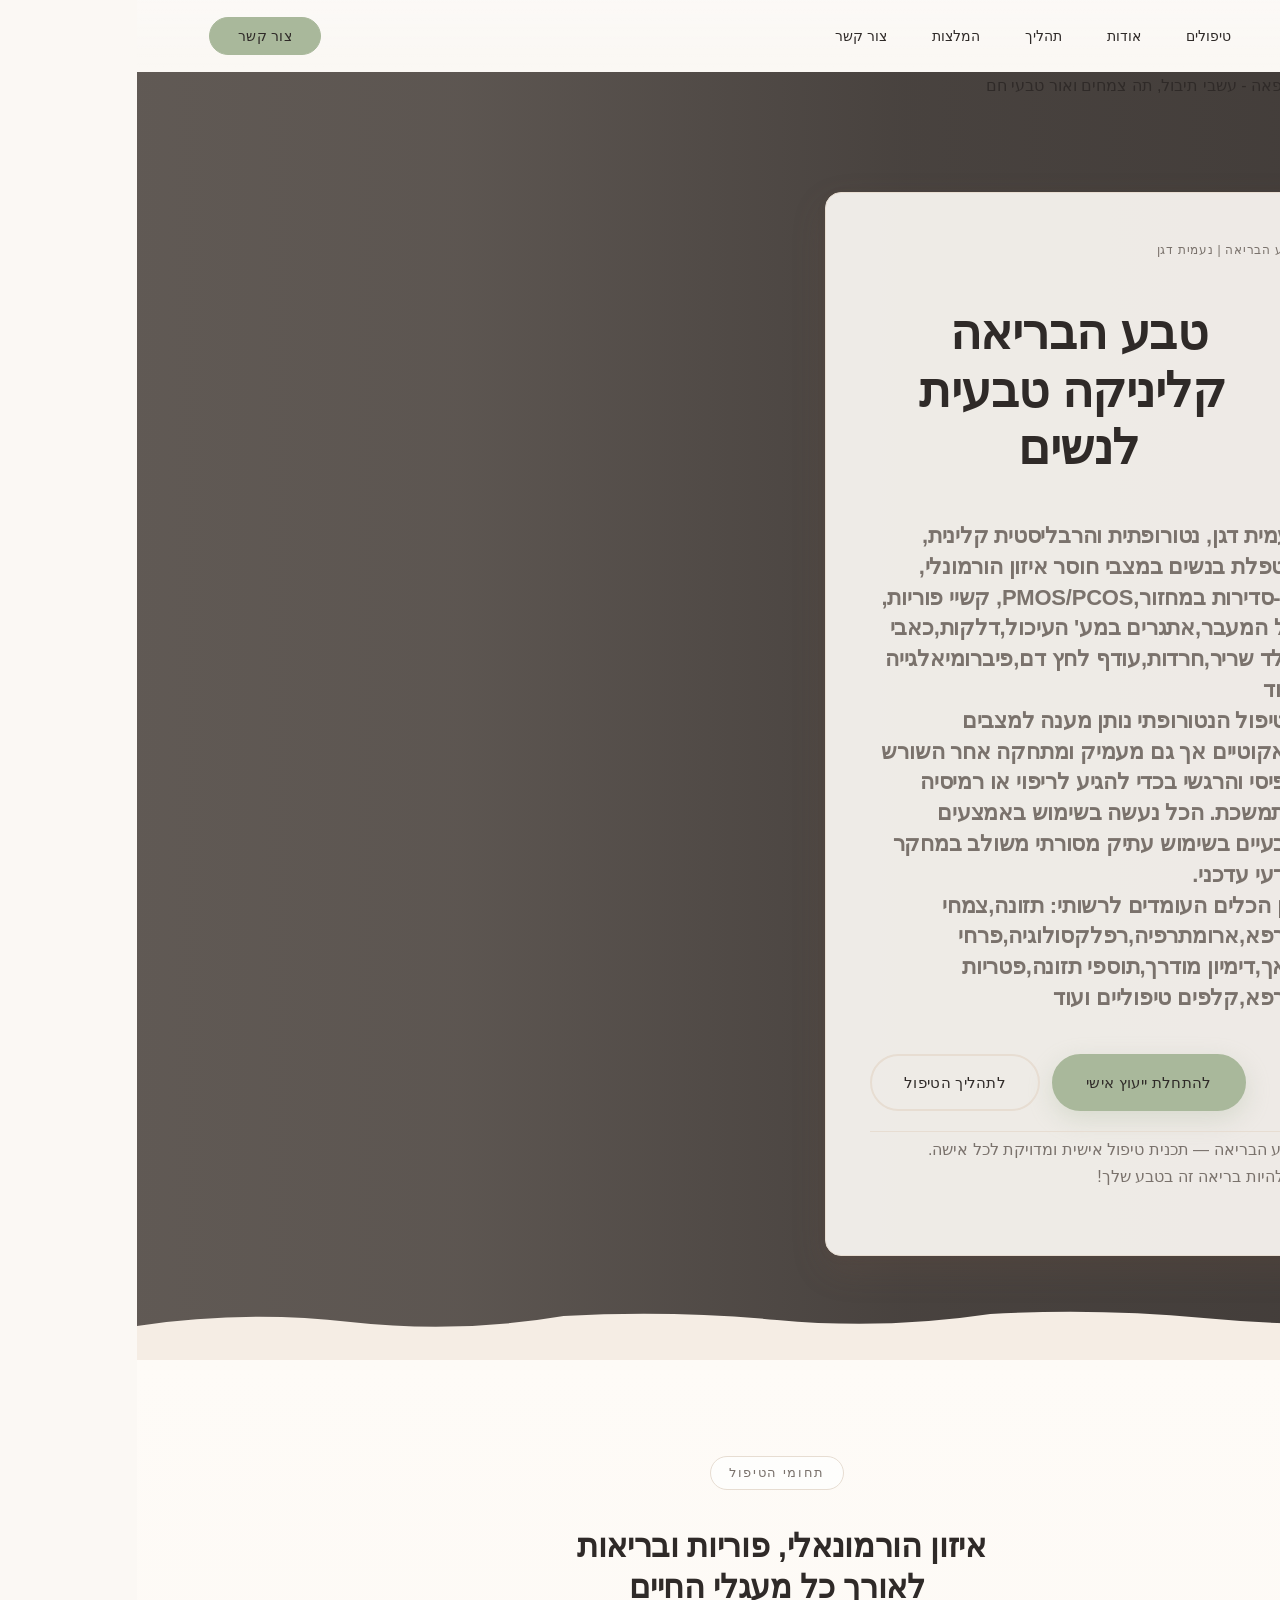
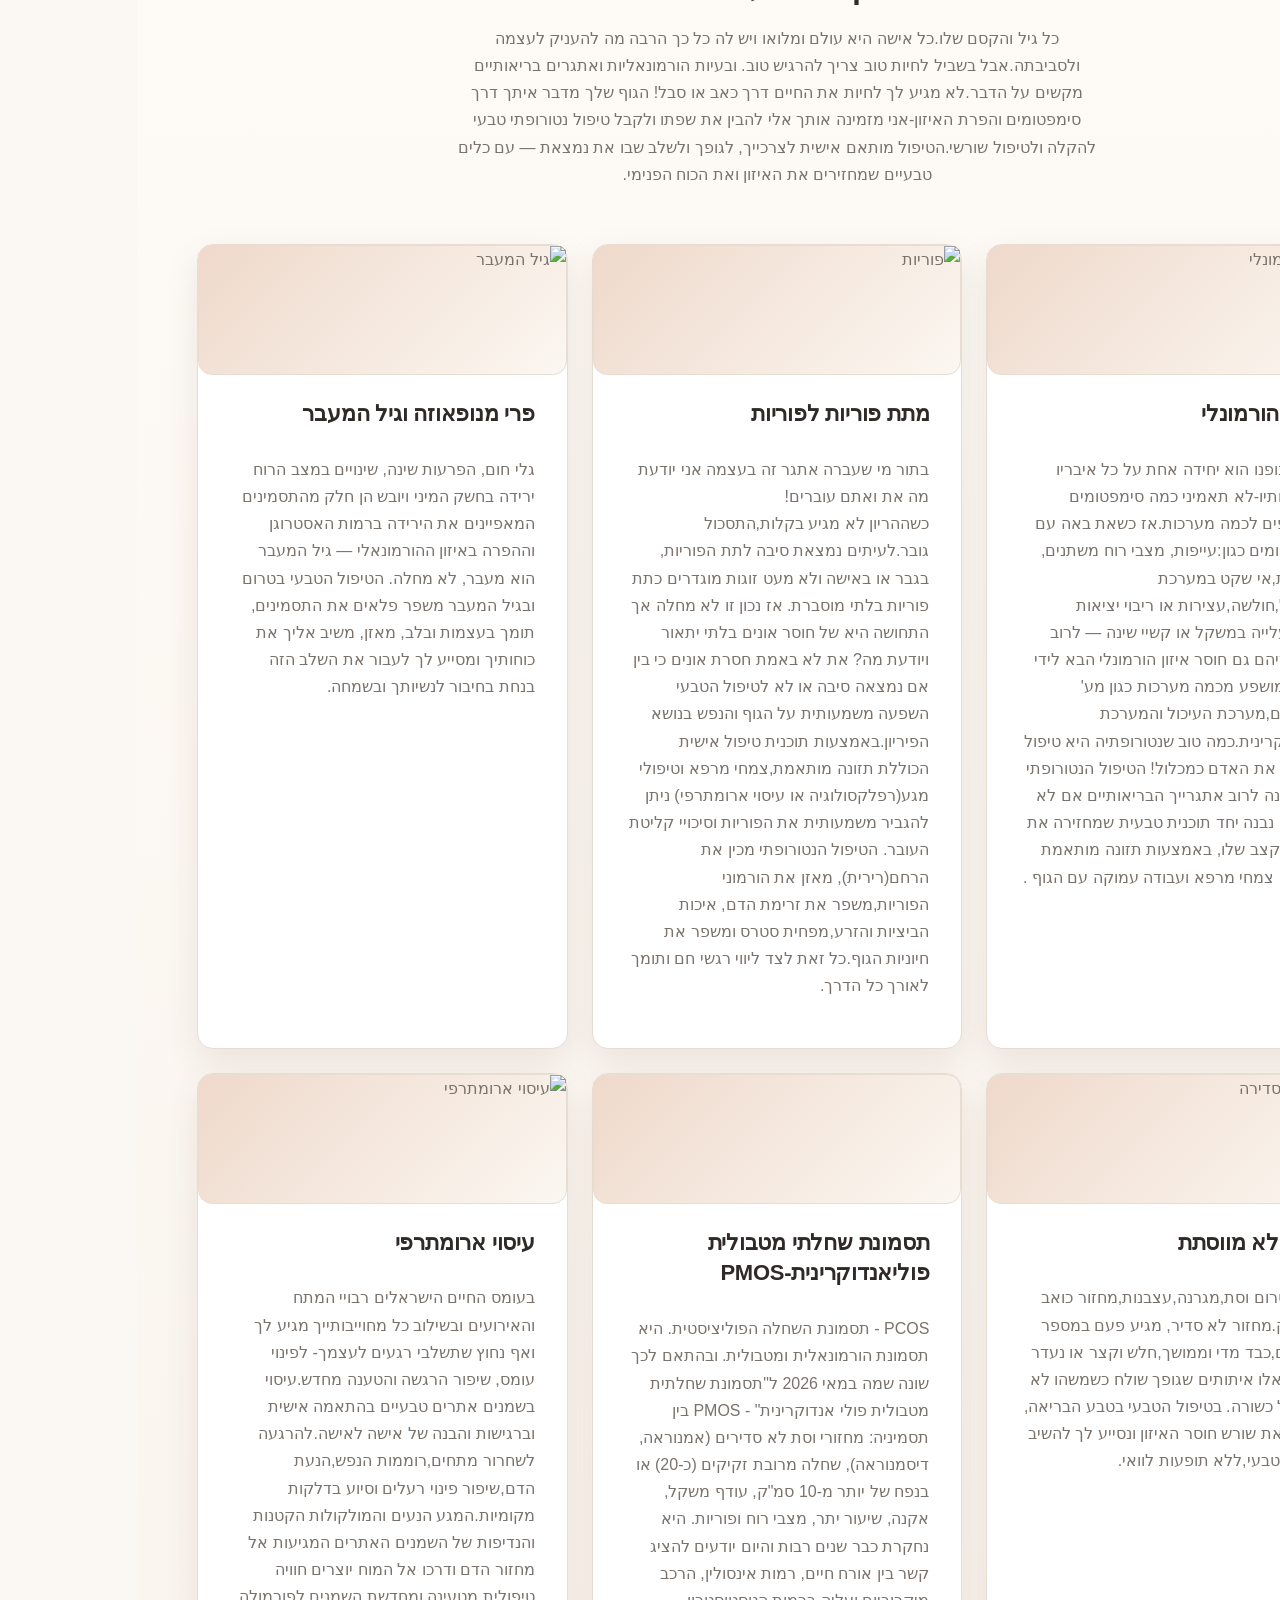
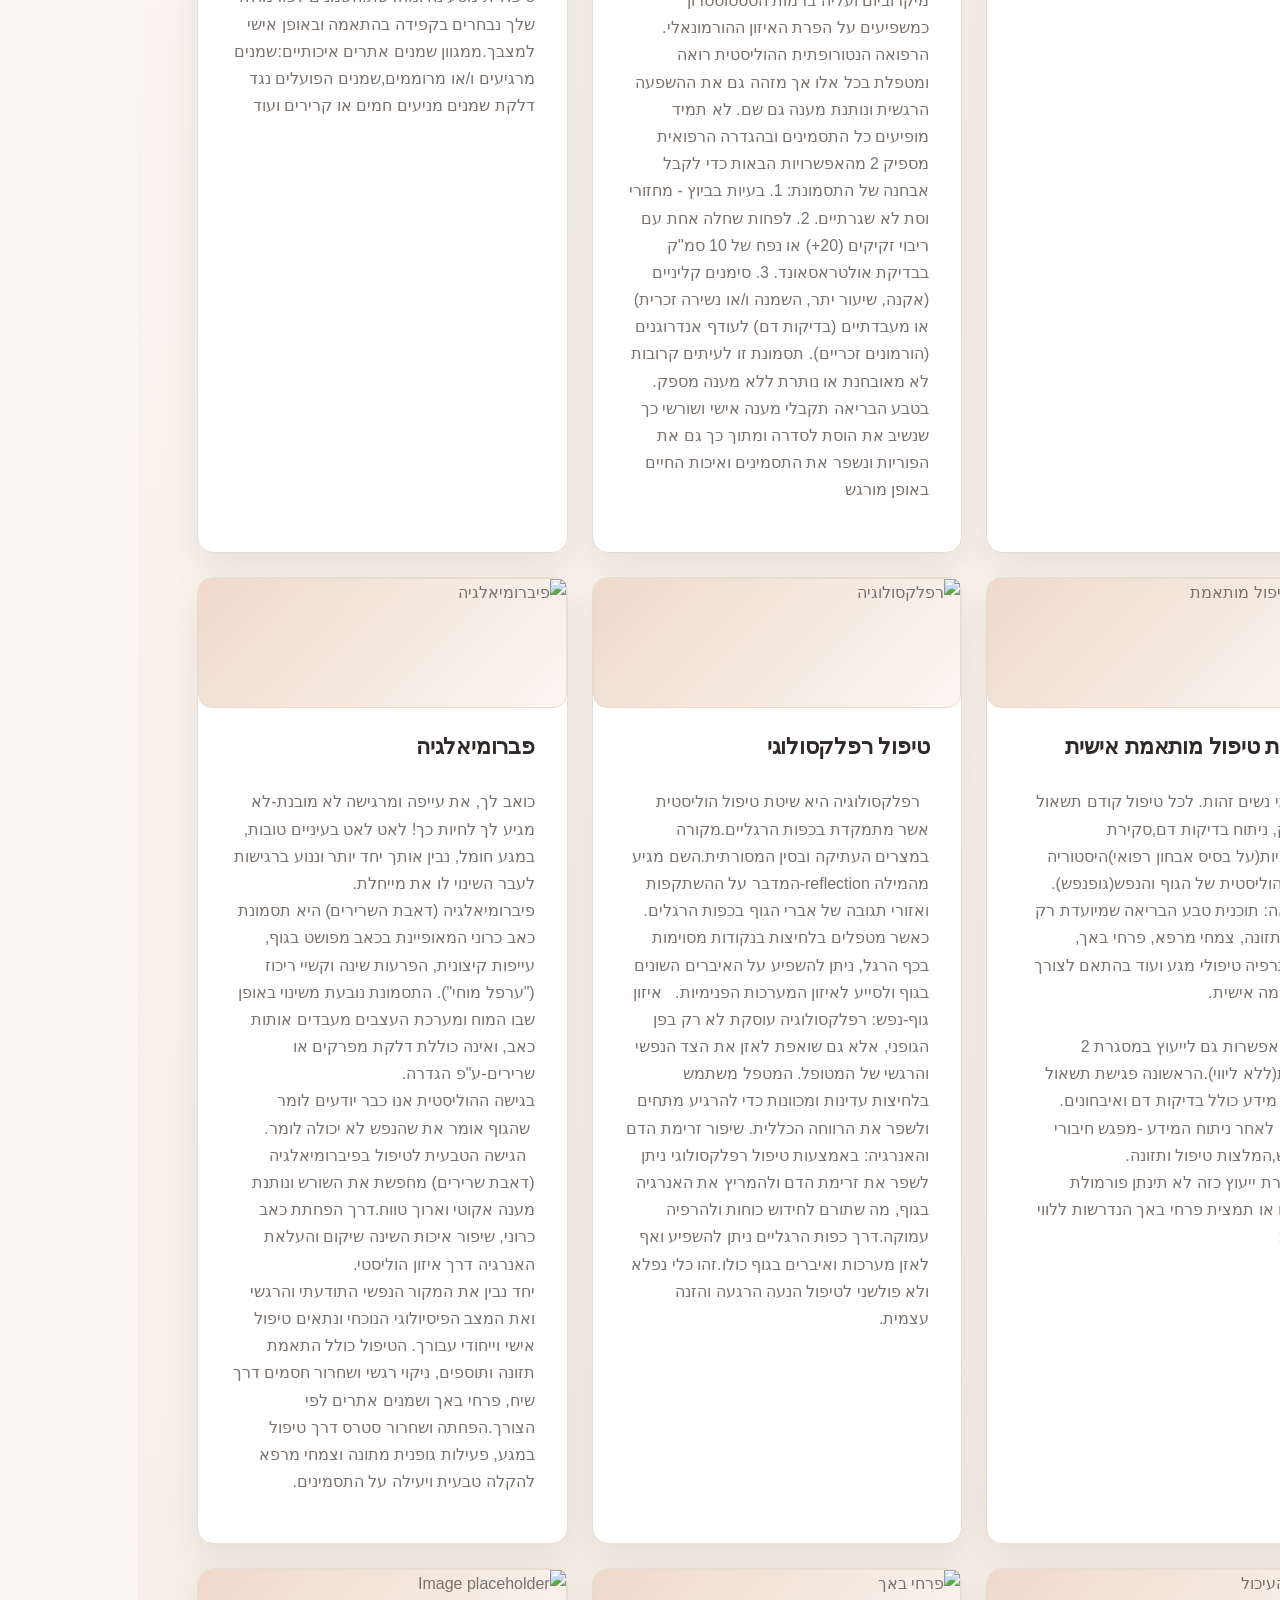
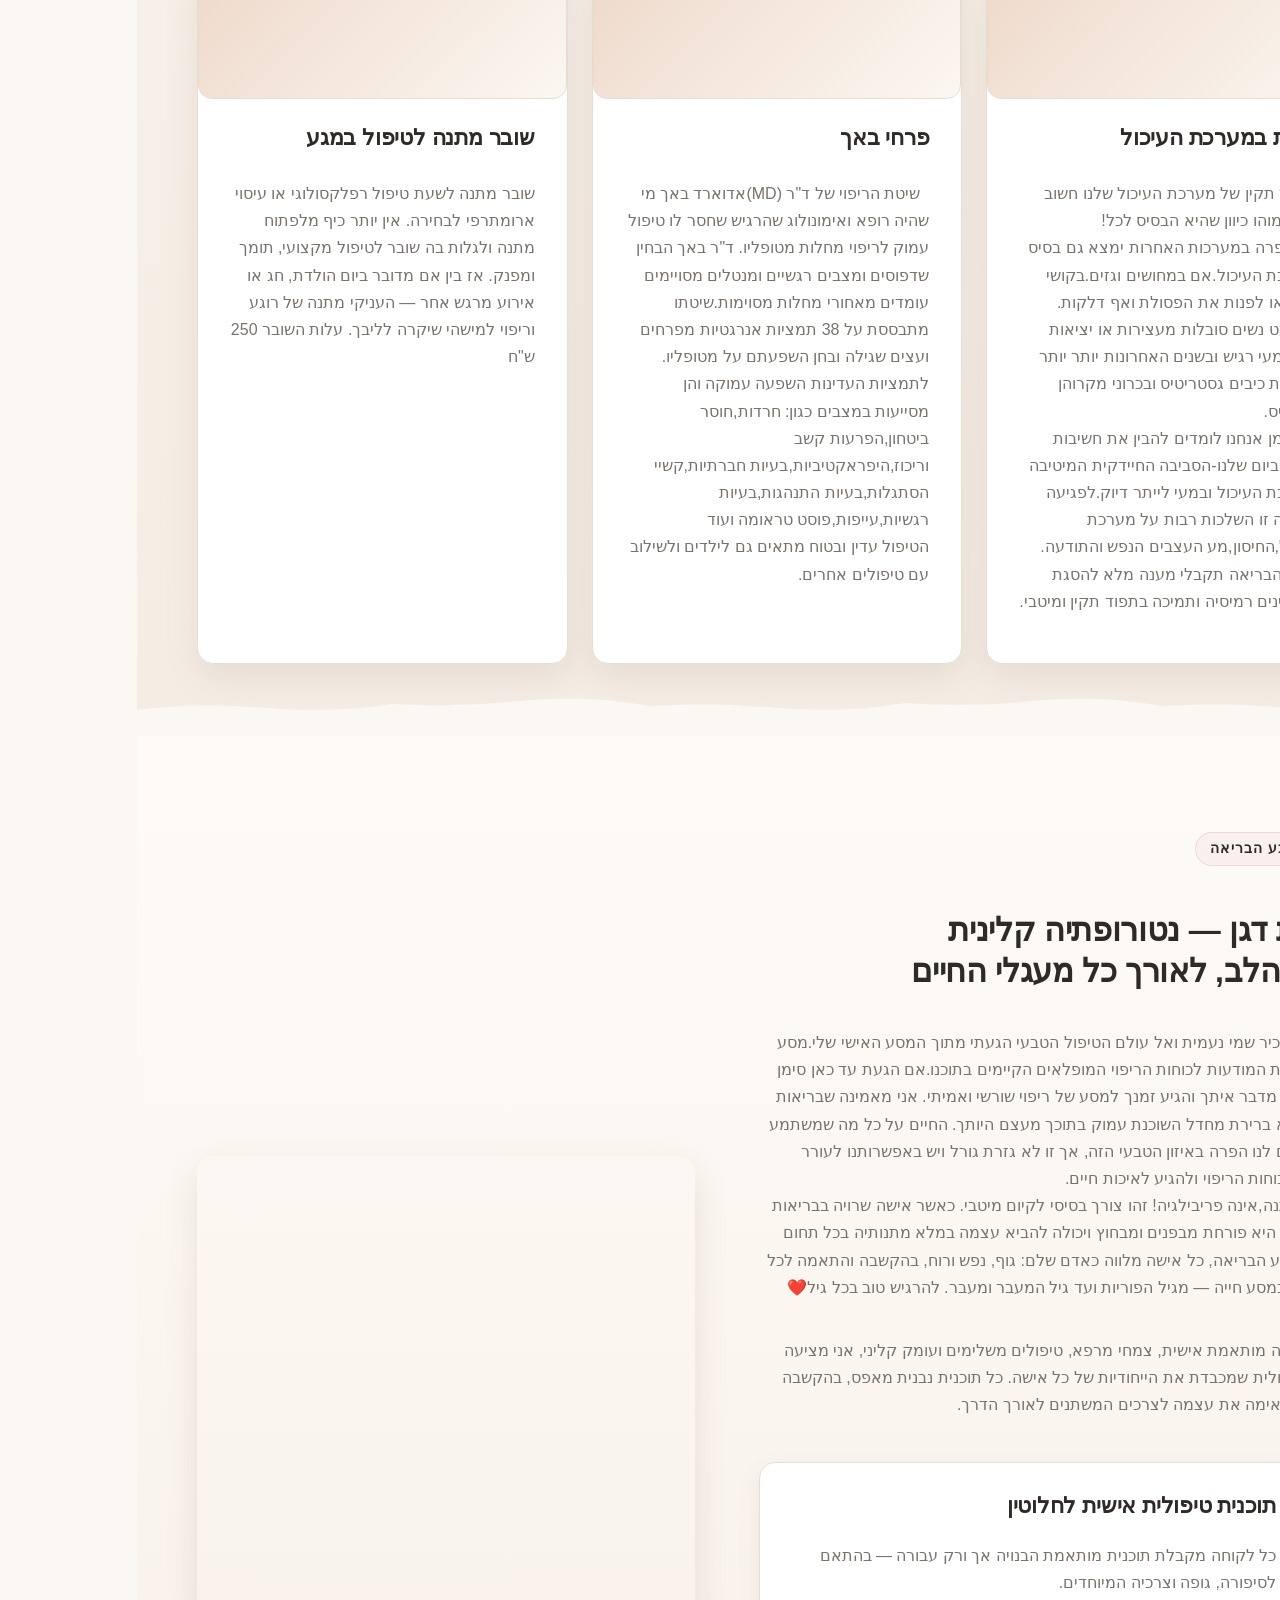
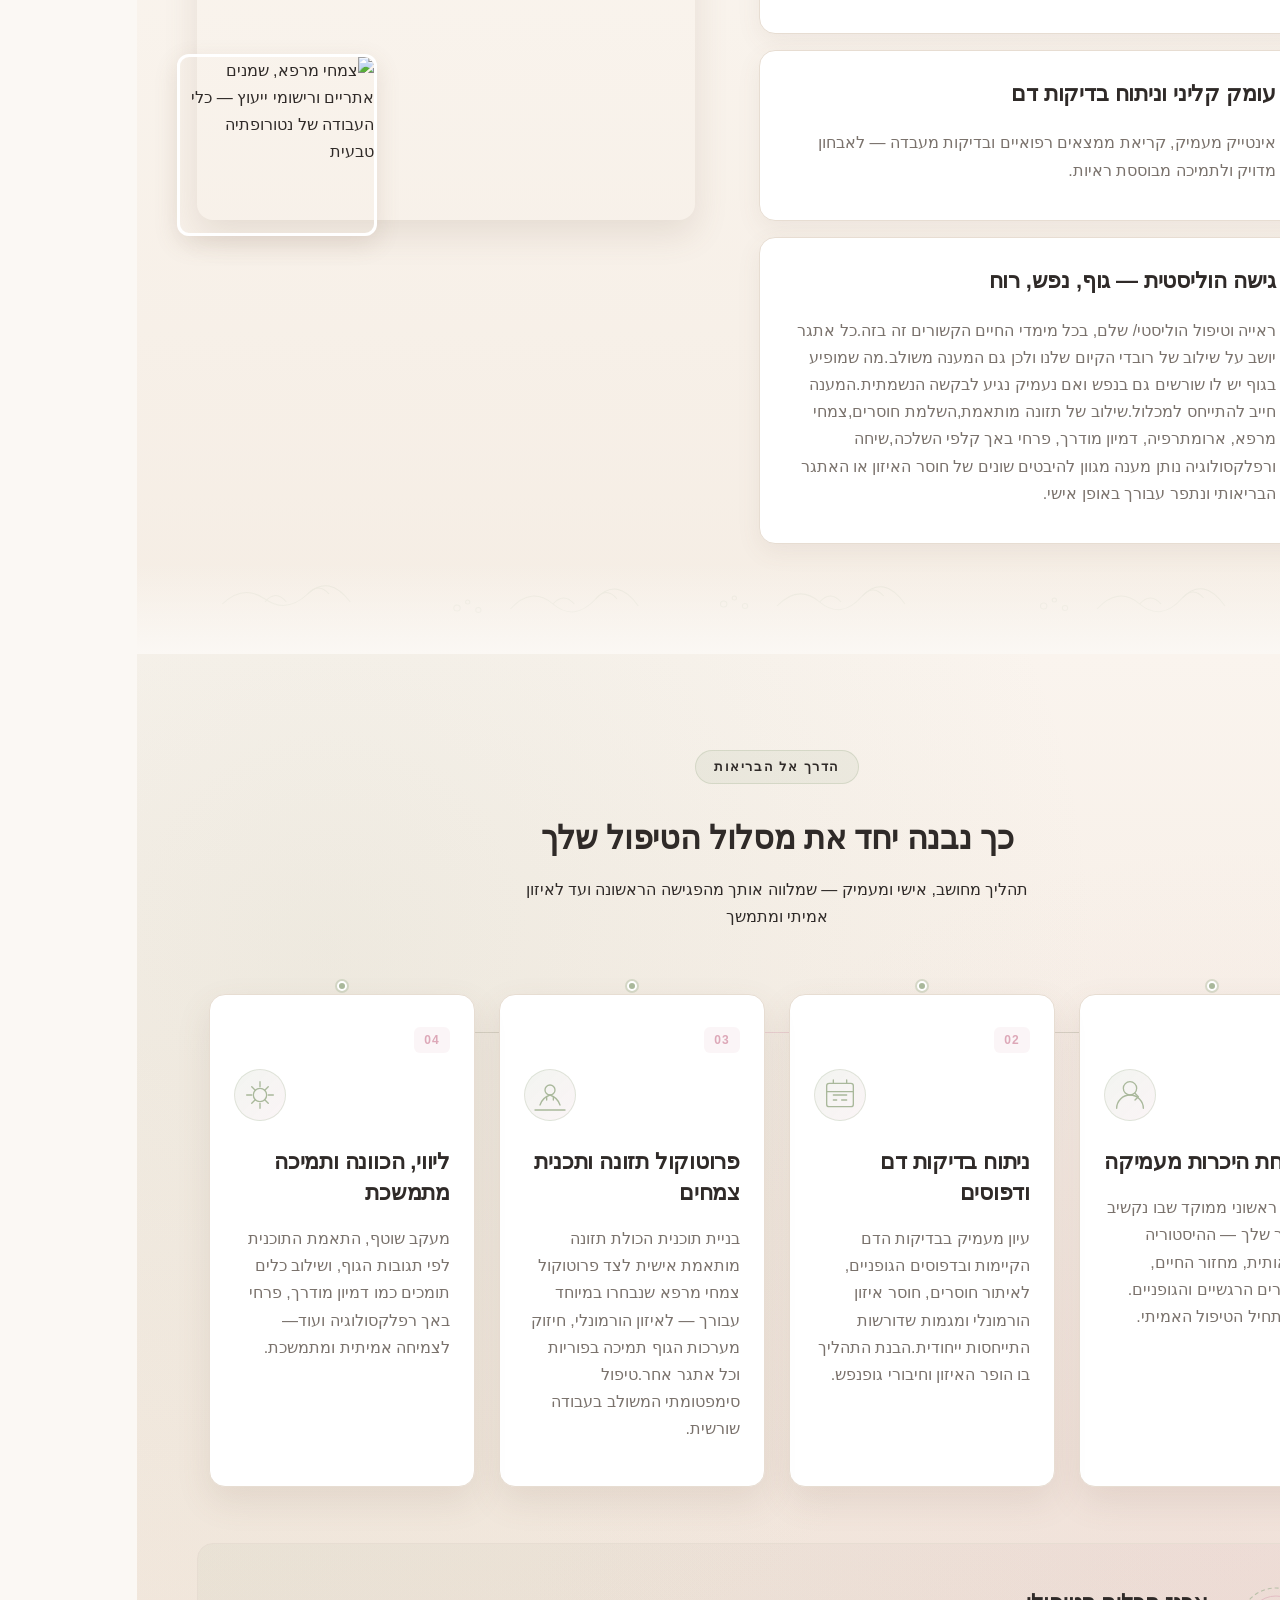
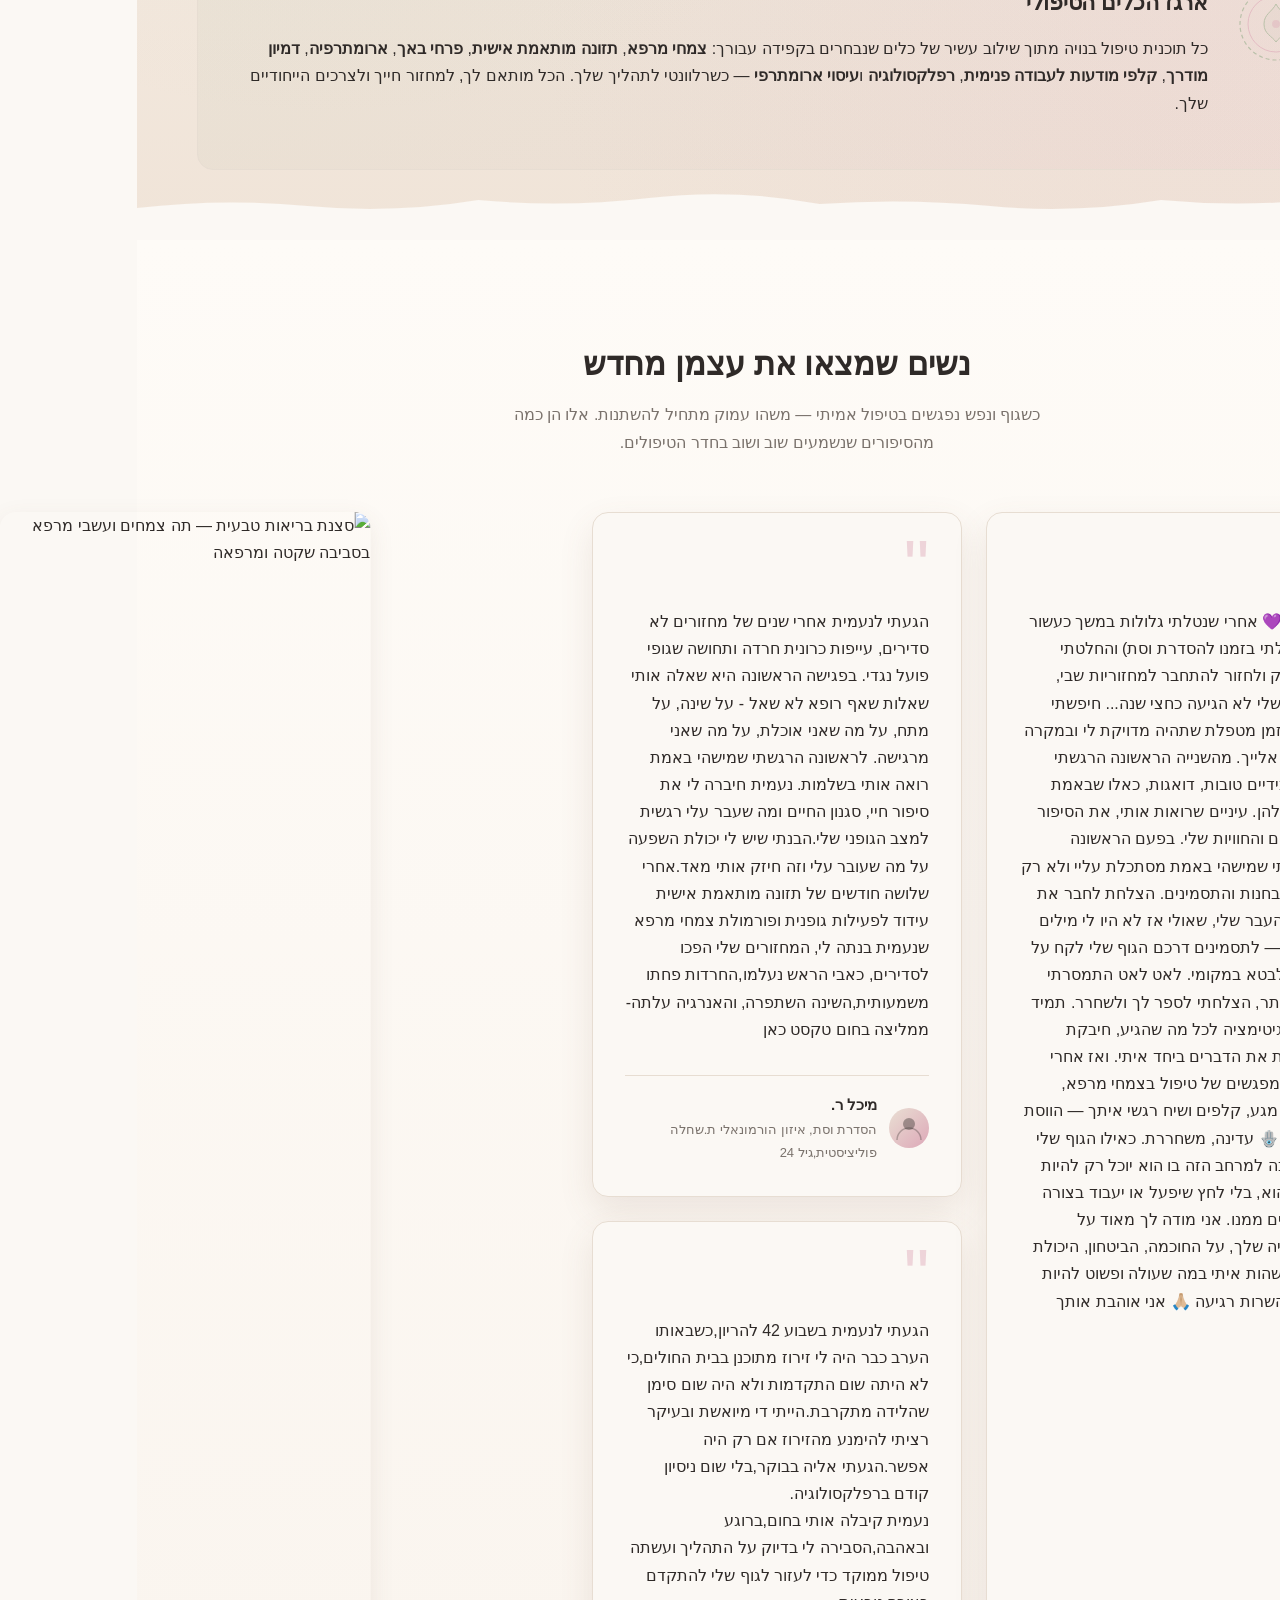
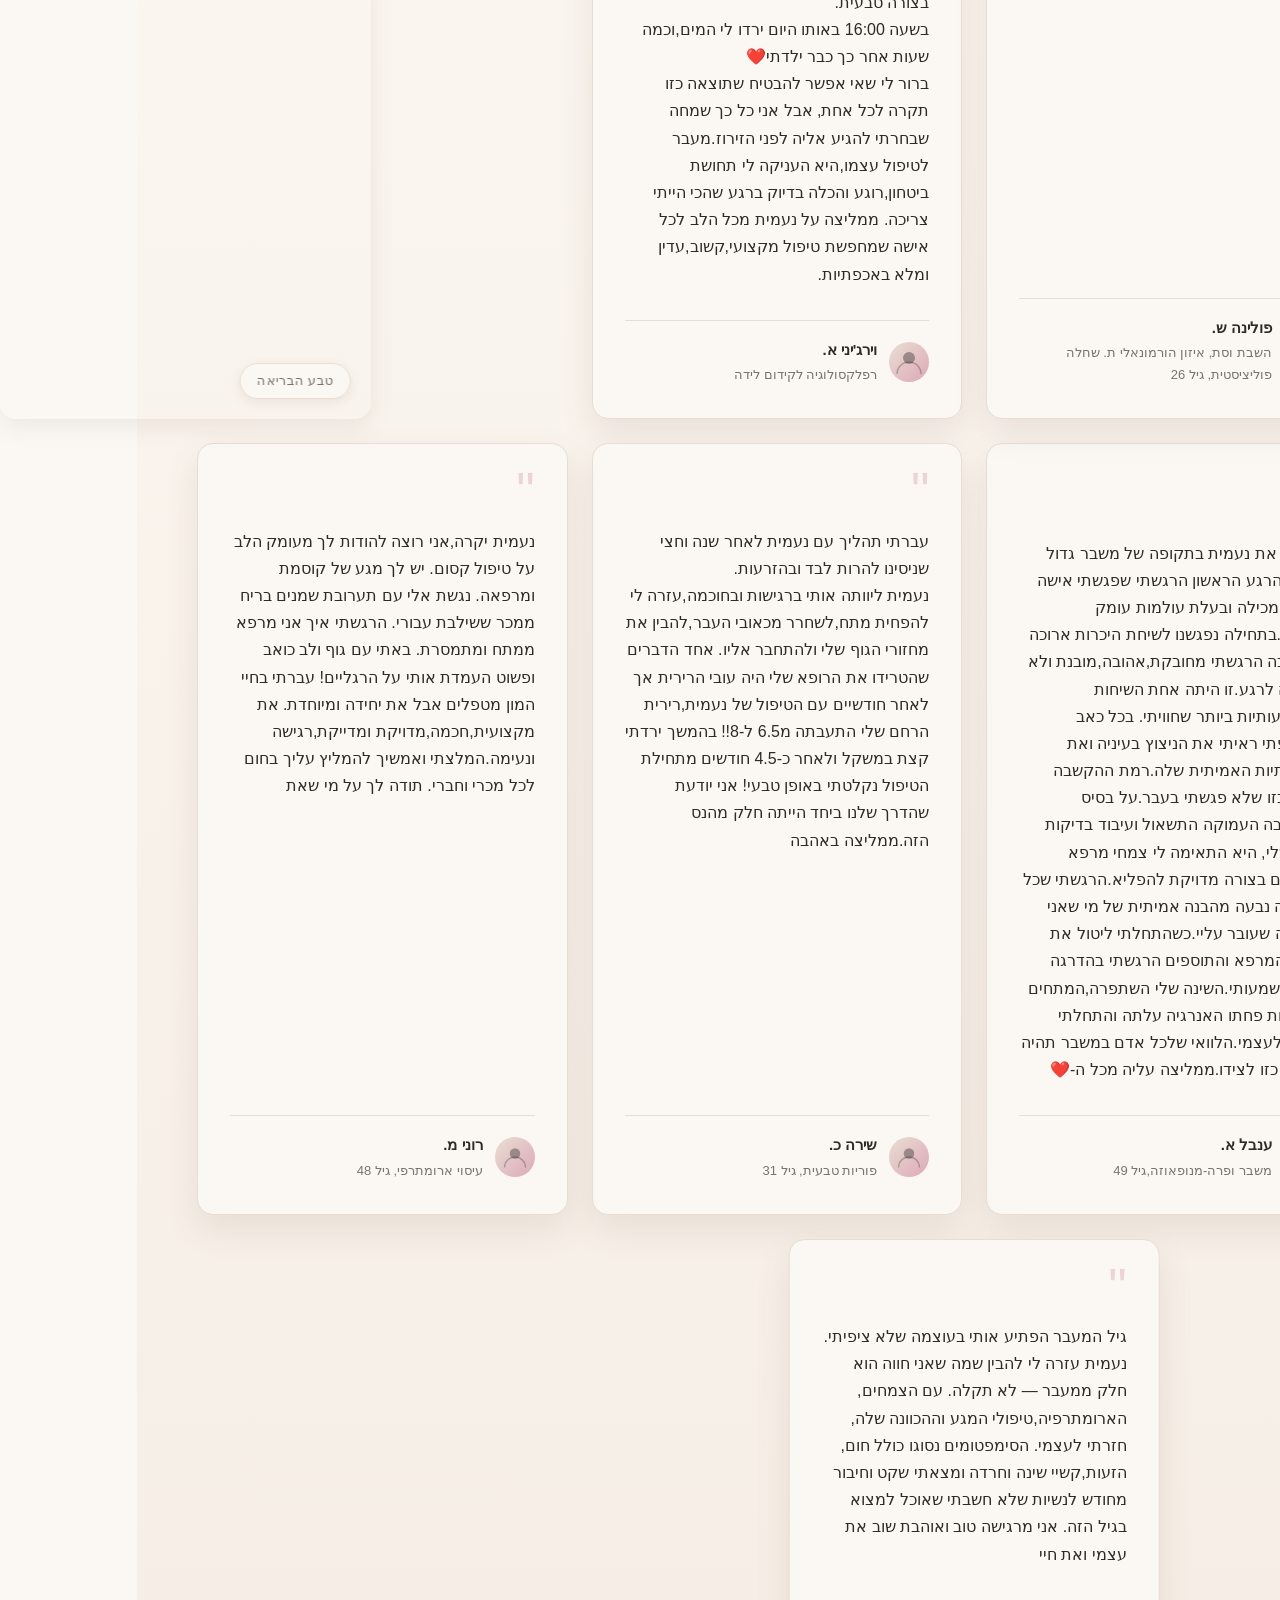
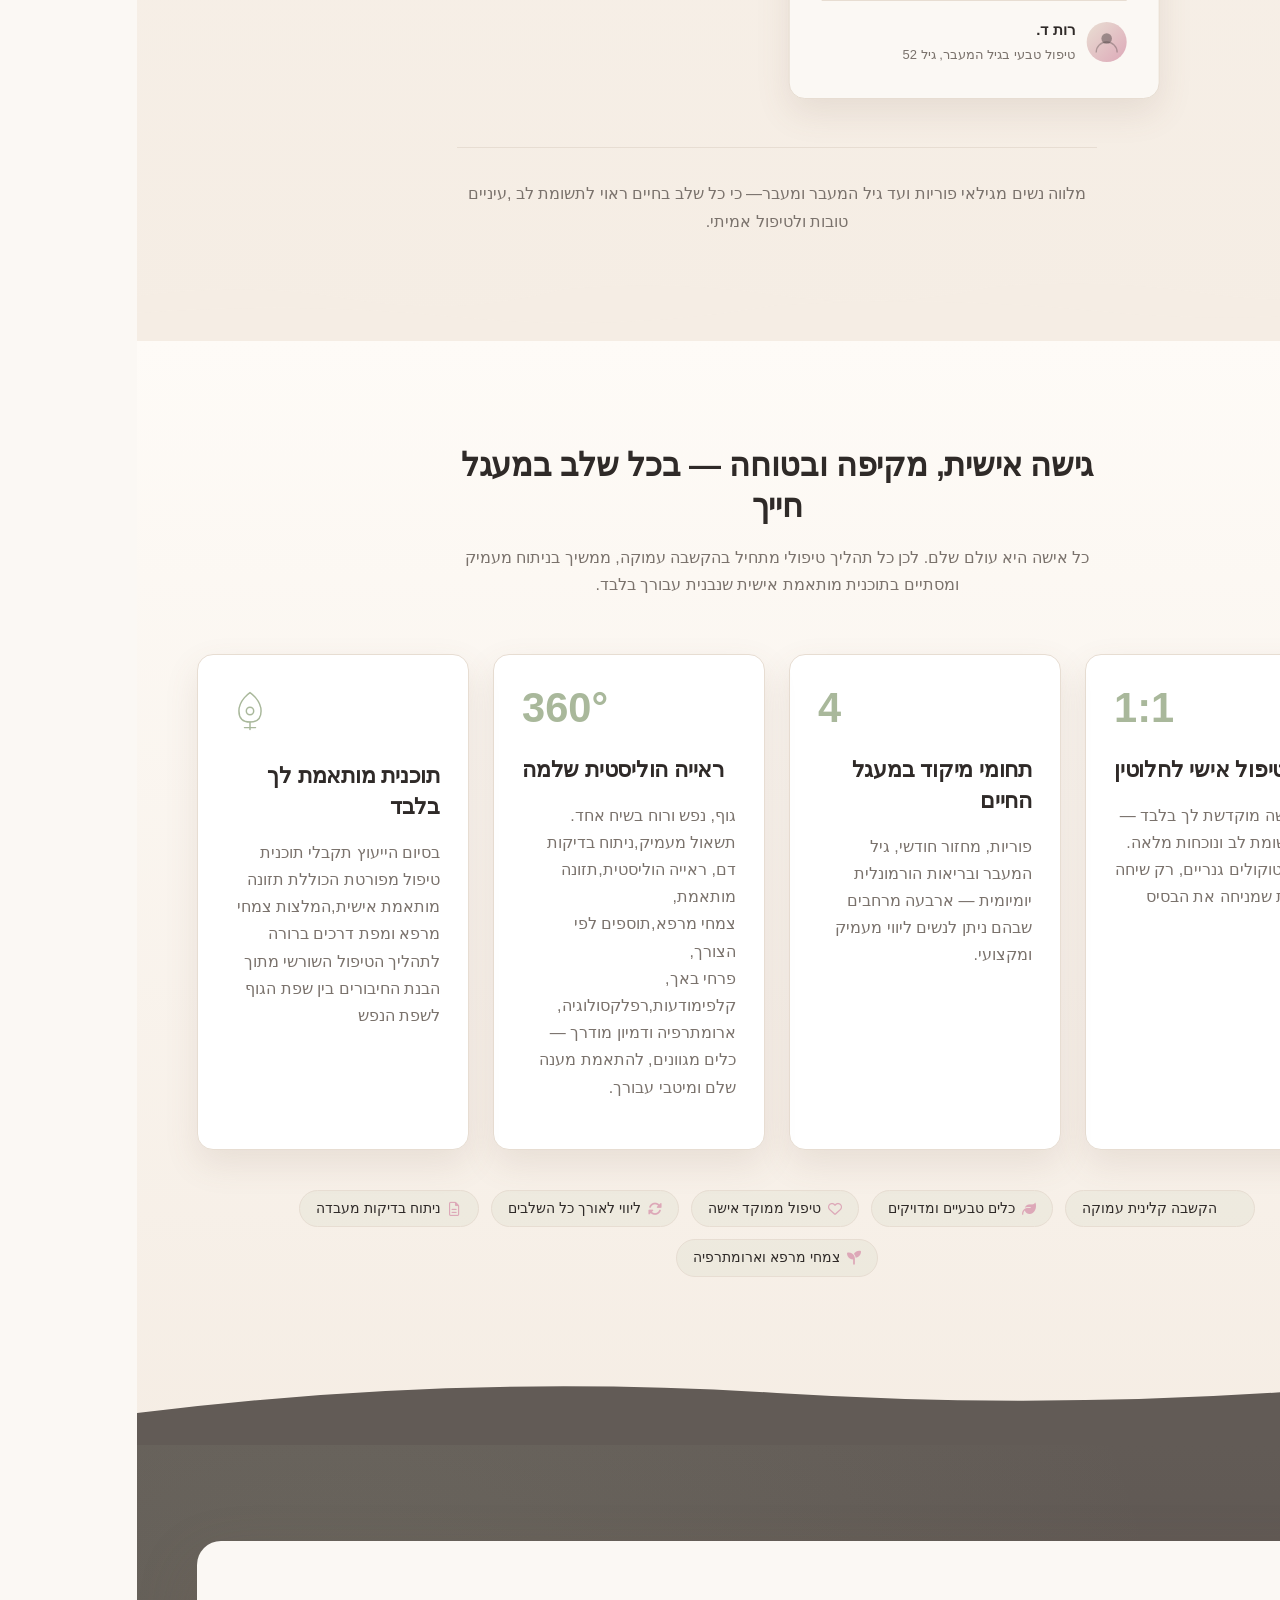
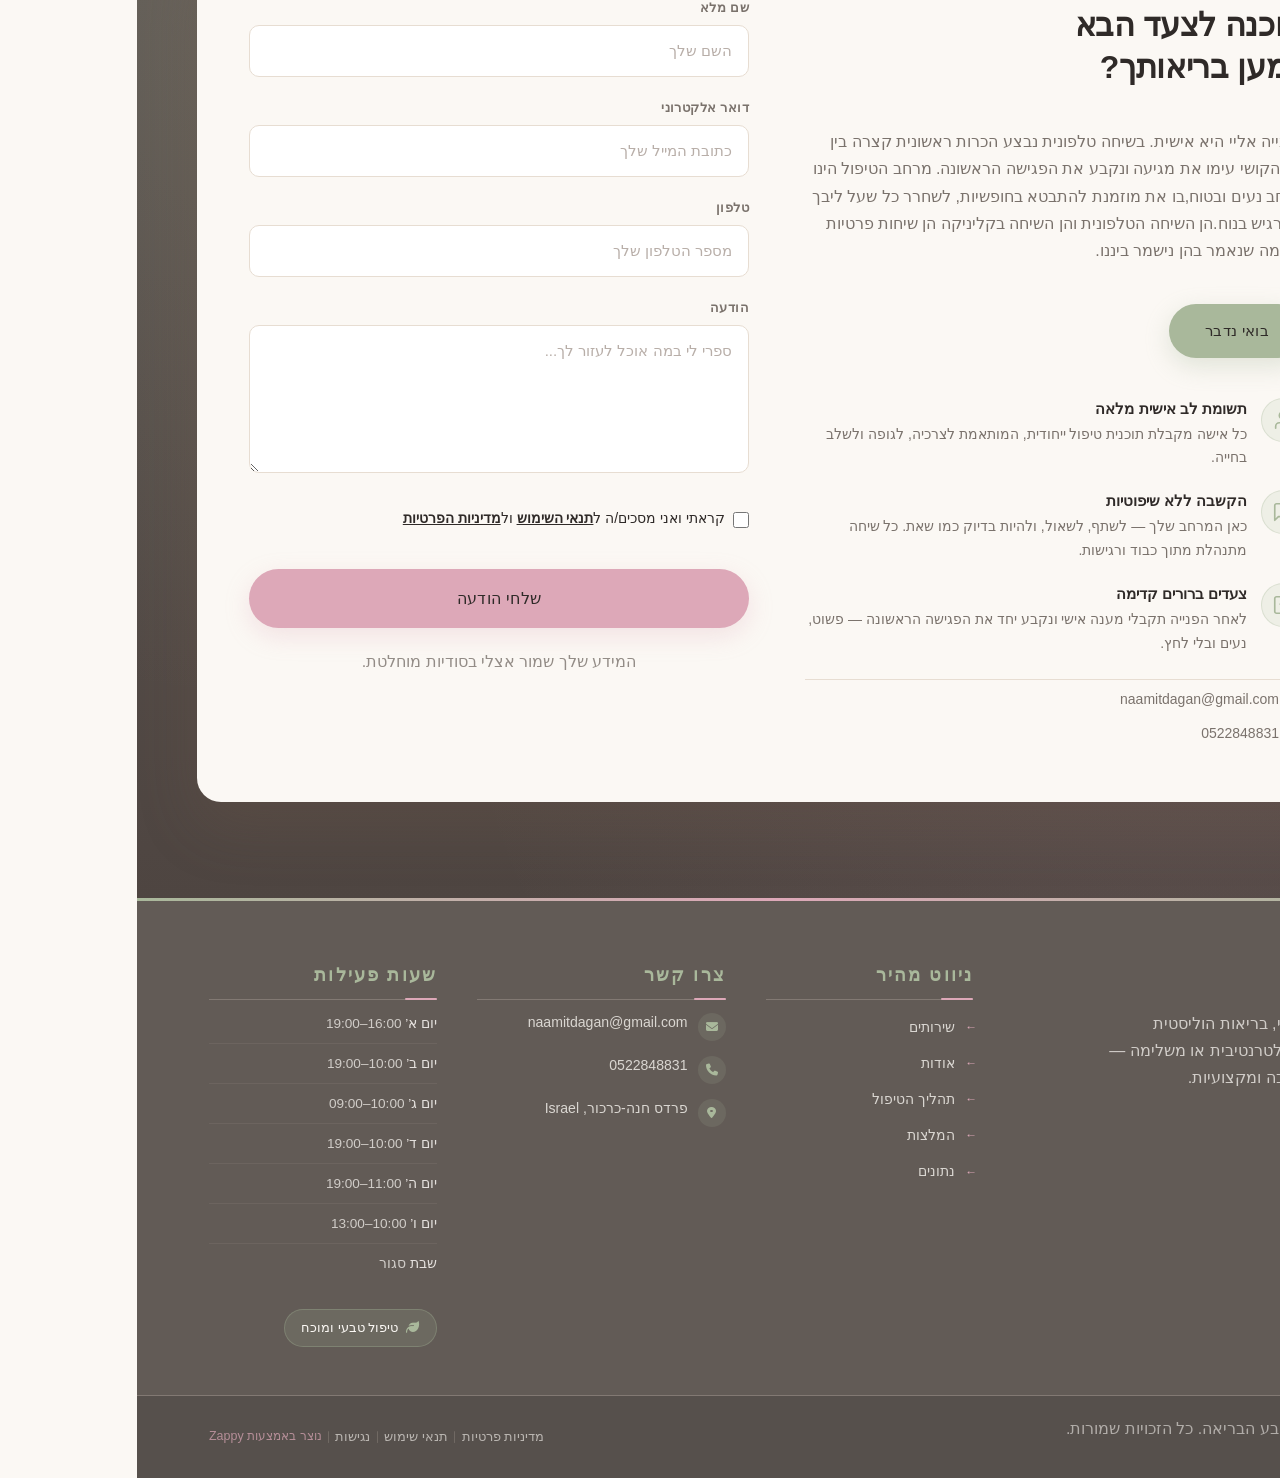
==== commit 5d86bc9c: "Background sync: Progressive GitHub Sync" ====
--- a/index.html
+++ b/index.html
@@ -1345,26 +1345,26 @@
 </script>
   
   <main>
-    <section id="hero" class="index-hero-section" data-layout-spec="בית-hero" dir="rtl" data-hero-type="fullscreen-scrim" style="" data-zappy-bg-overlay-color="#000000" data-zappy-bg-overlay-opacity="52">
+    <section id="hero" class="index-hero-section" data-layout-spec="בית-hero" dir="rtl" data-hero-type="fullscreen-scrim" data-zappy-bg-overlay-color="#000000" data-zappy-bg-overlay-opacity="52">
   <!-- Background Image -->
   <div class="index-hero-bg">
-    <div data-zappy-zoom-wrapper="true" data-element-id="img-1775388712653-m7z7ku8ag" data-element-type="image" data-zappy-zoom-wrapper-width-mode="full" style="position: absolute !important; top: 0px !important; left: 0px !important; width: 100% !important; height: 100% !important; max-width: none !important; margin-left: 0px !important; margin-right: 0px !important; z-index: 1 !important; overflow: hidden !important;" data-zappy-zoom-clip="true" data-zappy-wrapper-margins-applied="true" data-zappy-zoom-wrapper-align="center"><img loading="eager" fetchpriority="high" data-hero-bg="true" data-placeholder="index-hero-image-1" data-context="A luminous, warm lifestyle photograph for a natural health and alternative medicine clinic. Scene shows a wooden table with fresh green herbs (rosemary, lavender, chamomile), a steaming ceramic cup of herbal tea, small amber glass bottles of essential oils, and soft natural daylight streaming through a window. Warm golden tones, soft bokeh background, calm and feminine consultation atmosphere. Color palette: warm creams, sage greens, dusty rose. Horizontal wide format, high quality, editorial style." width="1440" height="900" src="/assets/site-index-hero-image-1-1789019723345-es29yl.webp?v=1789019723345" alt="אווירה טבעית ומרפאה - עשבי תיבול, תה צמחים ואור טבעי חם" data-hero-background="true" data-element-type="image" data-element-id="img-1775388712653-m7z7ku8ag" style="object-position: 20% 38% !important; margin: 0px !important; position: absolute !important; left: 0% !important; top: 0% !important; width: 100% !important; height: 100% !important; max-width: none !important; max-height: none !important; display: block !important; object-fit: cover !important;" data-zappy-hero-img-base-opacity="1" data-zappy-hero-img-base-blend="normal" data-zappy-zoom="1" data-zappy-object-position="20% 38%" decoding="async"></div>
+    <div data-zappy-zoom-wrapper="true" data-element-id="img-1775388712653-m7z7ku8ag" data-element-type="image" data-zappy-zoom-wrapper-width-mode="full" style="position: absolute; top: 0px !important; left: 0px !important; width: 100%; height: 100%; max-width: none; margin-left: 0px !important; margin-right: 0px !important; z-index: 1 !important; overflow: hidden; inset: 0; max-height: none" data-zappy-zoom-clip="true" data-zappy-wrapper-margins-applied="true" data-zappy-zoom-wrapper-align="center"><img loading="eager" fetchpriority="high" data-hero-bg="true" data-placeholder="index-hero-image-1" data-context="A luminous, warm lifestyle photograph for a natural health and alternative medicine clinic. Scene shows a wooden table with fresh green herbs (rosemary, lavender, chamomile), a steaming ceramic cup of herbal tea, small amber glass bottles of essential oils, and soft natural daylight streaming through a window. Warm golden tones, soft bokeh background, calm and feminine consultation atmosphere. Color palette: warm creams, sage greens, dusty rose. Horizontal wide format, high quality, editorial style." width="1440" height="900" src="/assets/site-index-hero-image-1-1789019723345-es29yl.webp?v=1789019723345" alt="אווירה טבעית ומרפאה - עשבי תיבול, תה צמחים ואור טבעי חם" data-hero-background="true" data-element-type="image" data-element-id="img-1775388712653-m7z7ku8ag" style="object-position: 20% 38%; margin: 0; position: absolute; width: 100%; height: 100%; max-width: none; max-height: none; display: block !important; object-fit: cover; inset: 0" data-zappy-hero-img-base-opacity="1" data-zappy-hero-img-base-blend="normal" data-zappy-zoom="1" data-zappy-object-position="20% 38%" decoding="async"></div>
   </div>
 
   <!-- Scrim Overlay -->
   <div class="index-hero-scrim" aria-hidden="true" data-zappy-gradient-scrim="true" data-zappy-scrim-base-opacity="60" style="opacity: 0.866667;"></div>
 
   <!-- Content Card -->
-  <div class="index-hero-container" style="">
+  <div class="index-hero-container">
     <div class="index-hero-card">
-      <p style=""><span class="index-hero-eyebrow">טבע הבריאה | נעמית דגן</span>
+      <p><span class="index-hero-eyebrow">טבע הבריאה | נעמית דגן</span>
       </p><h1 class="index-hero-h1" style="font-size: 56px; font-weight: 800; white-space: nowrap; text-align: center;">&nbsp;טבע הבריאה<br>&nbsp; קליניקה טבעית<br>&nbsp;לנשים</h1>
-      <h3 class="index-hero-subtitle" style="">נעמית דגן, נטורופתית והרבליסטית קלינית, מטפלת בנשים במצבי חוסר איזון הורמונלי,&nbsp;<br>אי-סדירות במחזור,PMOS/PCOS, קשיי פוריות, גיל המעבר,אתגרים במע' העיכול,דלקות,כאבי שלד שריר,חרדות,עודף לחץ דם,פיברומיאלגייה ועוד<br>הטיפול הנטורופתי נותן מענה למצבים האקוטיים אך גם מעמיק ומתחקה אחר השורש הפיסי והרגשי בכדי להגיע לריפוי או רמיסיה מתמשכת. הכל נעשה בשימוש באמצעים טבעיים בשימוש עתיק מסורתי משולב במחקר מדעי עדכני.<br>בין הכלים העומדים לרשותי: תזונה,צמחי מרפא,ארומתרפיה,רפלקסולוגיה,פרחי באך,דימיון מודרך,תוספי תזונה,פטריות מרפא,קלפים טיפוליים ועוד</h3>
+      <h3 class="index-hero-subtitle">נעמית דגן, נטורופתית והרבליסטית קלינית, מטפלת בנשים במצבי חוסר איזון הורמונלי,&nbsp;<br>אי-סדירות במחזור,PMOS/PCOS, קשיי פוריות, גיל המעבר,אתגרים במע' העיכול,דלקות,כאבי שלד שריר,חרדות,עודף לחץ דם,פיברומיאלגייה ועוד<br>הטיפול הנטורופתי נותן מענה למצבים האקוטיים אך גם מעמיק ומתחקה אחר השורש הפיסי והרגשי בכדי להגיע לריפוי או רמיסיה מתמשכת. הכל נעשה בשימוש באמצעים טבעיים בשימוש עתיק מסורתי משולב במחקר מדעי עדכני.<br>בין הכלים העומדים לרשותי: תזונה,צמחי מרפא,ארומתרפיה,רפלקסולוגיה,פרחי באך,דימיון מודרך,תוספי תזונה,פטריות מרפא,קלפים טיפוליים ועוד</h3>
       <div class="index-hero-ctas">
         <a href="#contact" class="index-hero-btn-primary" data-element-type="button" data-element-id="btn-1775388712648-8xzaezqs8" data-native-element="true" style="color: rgb(47, 42, 40) !important;">להתחלת ייעוץ אישי</a>
         <a href="#treatments" class="index-hero-btn-secondary" data-element-type="button" data-element-id="btn-1775388712648-31zsxupx2" data-native-element="true">לתהליך הטיפול</a>
       </div>
-      <p class="index-hero-trust" style="">טבע הבריאה — תכנית טיפול אישית ומדויקת לכל אישה.<br>כי להיות בריאה זה בטבע שלך!</p>
+      <p class="index-hero-trust">טבע הבריאה — תכנית טיפול אישית ומדויקת לכל אישה.<br>כי להיות בריאה זה בטבע שלך!</p>
     </div>
   </div>
 
@@ -1379,38 +1379,38 @@
 <section id="services" class="index-services-section" data-layout-spec="בית-services" dir="rtl">
   <div class="index-services-container">
     <div class="index-services-intro">
-      <p style=""><span class="index-services-eyebrow">תחומי הטיפול</span>
-      </p><h2 class="index-services-title" style="">איזון הורמונאלי, פוריות ובריאות&nbsp;<br>לאורך כל מעגלי החיים</h2>
-      <p class="index-services-subtitle" style="">כל גיל והקסם שלו.כל אישה היא עולם ומלואו ויש לה כל כך הרבה מה להעניק לעצמה ולסביבתה.אבל בשביל לחיות טוב צריך להרגיש טוב. ובעיות הורמונאליות ואתגרים בריאותיים מקשים על הדבר.לא מגיע לך לחיות את החיים דרך כאב או סבל! הגוף שלך מדבר איתך דרך סימפטומים והפרת האיזון-אני מזמינה אותך אלי להבין את שפתו ולקבל טיפול נטורופתי טבעי להקלה ולטיפול שורשי.הטיפול מותאם אישית לצרכייך, לגופך ולשלב שבו את נמצאת — עם כלים טבעיים שמחזירים את האיזון ואת הכוח הפנימי.</p>
+      <p><span class="index-services-eyebrow">תחומי הטיפול</span>
+      </p><h2 class="index-services-title">איזון הורמונאלי, פוריות ובריאות&nbsp;<br>לאורך כל מעגלי החיים</h2>
+      <p class="index-services-subtitle">כל גיל והקסם שלו.כל אישה היא עולם ומלואו ויש לה כל כך הרבה מה להעניק לעצמה ולסביבתה.אבל בשביל לחיות טוב צריך להרגיש טוב. ובעיות הורמונאליות ואתגרים בריאותיים מקשים על הדבר.לא מגיע לך לחיות את החיים דרך כאב או סבל! הגוף שלך מדבר איתך דרך סימפטומים והפרת האיזון-אני מזמינה אותך אלי להבין את שפתו ולקבל טיפול נטורופתי טבעי להקלה ולטיפול שורשי.הטיפול מותאם אישית לצרכייך, לגופך ולשלב שבו את נמצאת — עם כלים טבעיים שמחזירים את האיזון ואת הכוח הפנימי.</p>
     </div>
 
     <div class="index-services-grid zappy-preserve-css-grid" id="zappy-auto-grid-1774943739318-xma4at" data-zappy-auto-grid="true" data-original-item-width="297" data-original-gap="24px" style="display: grid; --zappy-grid-cols: repeat(3, minmax(0, 1fr)); grid-template-columns: repeat(3, minmax(0, 1fr)); align-items: stretch !important;" data-zappy-explicit-columns="true">
 
       <article class="index-services-card" id="zappy-section-2" data-grid-item-index="0">
-        <div class="index-services-icon-badge" data-zappy-mobile-bleed="1" style="margin-left: -32px !important; margin-right: -32px !important; margin-top: -32px !important; width: calc(100% + 64px) !important; max-width: calc(100% + 64px) !important;"><img src="/assets/image-1786888010440-jcuuje.webp?v=1786888010440" alt="איזון הורמונלי" data-element-id="service-img-hormonal" data-element-type="image" style="" loading="lazy" decoding="async" fetchpriority="low"></div>
+        <div class="index-services-icon-badge" data-zappy-mobile-bleed="1" style="margin-left: -32px !important; margin-right: -32px !important; margin-top: -32px !important; width: calc(100% + 64px) !important; max-width: calc(100% + 64px) !important;"><img src="/assets/image-1786888010440-jcuuje.webp?v=1786888010440" alt="איזון הורמונלי" data-element-id="service-img-hormonal" data-element-type="image" loading="lazy" decoding="async" fetchpriority="low"></div>
         <div class="index-services-card-content">
           <h3>איזון הורמונלי</h3>
-          <p style="">כיוון שגופנו הוא יחידה אחת על כל איבריו ומערכותיו-לא תאמיני כמה סימפטומים משותפים לכמה מערכות.אז כשאת באה עם סימפטומים כגון:עייפות, מצבי רוח משתנים, מגרנות,אי שקט במערכת העיכול,חולשה,עצירות או ריבוי יציאות רכות,עלייה במשקל או קשיי שינה — לרוב מאחוריהם גם חוסר איזון הורמונלי הבא לידי ביטוי ומושפע מכמה מערכות כגון מע' העצבים,מערכת העיכול והמערכת האנדוקרינית.כמה טוב שנטורופתיה היא טיפול הרואה את האדם כמכלול! הטיפול הנטורופתי יתן מענה לרוב אתגרייך הבריאותיים אם לא לכולם. נבנה יחד תוכנית טבעית שמחזירה את הגוף לקצב שלו, באמצעות תזונה מותאמת אישית, צמחי מרפא ועבודה עמוקה עם הגוף .</p>
+          <p>כיוון שגופנו הוא יחידה אחת על כל איבריו ומערכותיו-לא תאמיני כמה סימפטומים משותפים לכמה מערכות.אז כשאת באה עם סימפטומים כגון:עייפות, מצבי רוח משתנים, מגרנות,אי שקט במערכת העיכול,חולשה,עצירות או ריבוי יציאות רכות,עלייה במשקל או קשיי שינה — לרוב מאחוריהם גם חוסר איזון הורמונלי הבא לידי ביטוי ומושפע מכמה מערכות כגון מע' העצבים,מערכת העיכול והמערכת האנדוקרינית.כמה טוב שנטורופתיה היא טיפול הרואה את האדם כמכלול! הטיפול הנטורופתי יתן מענה לרוב אתגרייך הבריאותיים אם לא לכולם. נבנה יחד תוכנית טבעית שמחזירה את הגוף לקצב שלו, באמצעות תזונה מותאמת אישית, צמחי מרפא ועבודה עמוקה עם הגוף .</p>
         </div>
       </article>
 
       <article class="index-services-card" id="zappy-section-4" data-grid-item-index="1">
-        <div class="index-services-icon-badge" data-zappy-mobile-bleed="1" style="margin-left: -32px !important; margin-right: -32px !important; margin-top: -32px !important; width: calc(100% + 64px) !important; max-width: calc(100% + 64px) !important;"><img src="/assets/image-1786889779725-dkh76j.webp?v=1786889779725" alt="פוריות" data-element-id="service-img-fertility" data-element-type="image" style="" loading="lazy" decoding="async" fetchpriority="low"></div>
+        <div class="index-services-icon-badge" data-zappy-mobile-bleed="1" style="margin-left: -32px !important; margin-right: -32px !important; margin-top: -32px !important; width: calc(100% + 64px) !important; max-width: calc(100% + 64px) !important;"><img src="/assets/image-1786889779725-dkh76j.webp?v=1786889779725" alt="פוריות" data-element-id="service-img-fertility" data-element-type="image" loading="lazy" decoding="async" fetchpriority="low"></div>
         <div class="index-services-card-content">
-          <h3 style="">מתת פוריות לפוריות</h3>
-          <p style="">בתור מי שעברה אתגר זה בעצמה אני יודעת מה את ואתם עוברים!&nbsp;<br>כשההריון לא מגיע בקלות,התסכול גובר.לעיתים נמצאת סיבה לתת הפוריות, בגבר או באישה ולא מעט זוגות מוגדרים כתת פוריות בלתי מוסברת. אז נכון זו לא מחלה אך התחושה היא של חוסר אונים בלתי יתאור ויודעת מה? את לא באמת חסרת אונים כי בין אם נמצאה סיבה או לא לטיפול הטבעי השפעה משמעותית על הגוף והנפש בנושא הפיריון.באמצעות תוכנית טיפול אישית הכוללת תזונה מותאמת,צמחי מרפא וטיפולי מגע(רפלקסולוגיה או עיסוי ארומתרפי) ניתן להגביר משמעותית את הפוריות וסיכויי קליטת העובר. הטיפול הנטורופתי מכין את הרחם(רירית), מאזן את הורמוני הפוריות,משפר את זרימת הדם, איכות הביציות והזרע,מפחית סטרס ומשפר את חיוניות הגוף.כל זאת לצד ליווי רגשי חם ותומך לאורך כל הדרך.</p>
-        </div>
-      </article><article class="index-services-card" id="zappy-section-6" style="" data-grid-item-index="2">
-        <div class="index-services-icon-badge" data-zappy-mobile-bleed="1" style="margin-left: -32px !important; margin-right: -32px !important; margin-top: -32px !important; width: calc(100% + 64px) !important; max-width: calc(100% + 64px) !important;"><img src="/assets/image-1786889803560-pau7qc.webp?v=1786889803560" alt="גיל המעבר" data-element-id="service-img-menopause" data-element-type="image" style="" loading="lazy" decoding="async" fetchpriority="low"></div>
+          <h3>מתת פוריות לפוריות</h3>
+          <p>בתור מי שעברה אתגר זה בעצמה אני יודעת מה את ואתם עוברים!&nbsp;<br>כשההריון לא מגיע בקלות,התסכול גובר.לעיתים נמצאת סיבה לתת הפוריות, בגבר או באישה ולא מעט זוגות מוגדרים כתת פוריות בלתי מוסברת. אז נכון זו לא מחלה אך התחושה היא של חוסר אונים בלתי יתאור ויודעת מה? את לא באמת חסרת אונים כי בין אם נמצאה סיבה או לא לטיפול הטבעי השפעה משמעותית על הגוף והנפש בנושא הפיריון.באמצעות תוכנית טיפול אישית הכוללת תזונה מותאמת,צמחי מרפא וטיפולי מגע(רפלקסולוגיה או עיסוי ארומתרפי) ניתן להגביר משמעותית את הפוריות וסיכויי קליטת העובר. הטיפול הנטורופתי מכין את הרחם(רירית), מאזן את הורמוני הפוריות,משפר את זרימת הדם, איכות הביציות והזרע,מפחית סטרס ומשפר את חיוניות הגוף.כל זאת לצד ליווי רגשי חם ותומך לאורך כל הדרך.</p>
+        </div>
+      </article><article class="index-services-card" id="zappy-section-6" data-grid-item-index="2">
+        <div class="index-services-icon-badge" data-zappy-mobile-bleed="1" style="margin-left: -32px !important; margin-right: -32px !important; margin-top: -32px !important; width: calc(100% + 64px) !important; max-width: calc(100% + 64px) !important;"><img src="/assets/image-1786889803560-pau7qc.webp?v=1786889803560" alt="גיל המעבר" data-element-id="service-img-menopause" data-element-type="image" loading="lazy" decoding="async" fetchpriority="low"></div>
         <div class="index-services-card-content">
-          <h3 style="">פרי מנופאוזה וגיל המעבר</h3>
-          <p style="">גלי חום, הפרעות שינה, שינויים במצב הרוח ירידה בחשק המיני ויובש הן חלק מהתסמינים המאפיינים את הירידה ברמות האסטרוגן וההפרה באיזון ההורמונאלי — גיל המעבר הוא מעבר, לא מחלה. הטיפול הטבעי בטרום ובגיל המעבר משפר פלאים את התסמינים, תומך בעצמות ובלב, מאזן, משיב אליך את כוחותיך ומסייע לך לעבור את השלב הזה בנחת בחיבור לנשיותך ובשמחה.</p>
+          <h3>פרי מנופאוזה וגיל המעבר</h3>
+          <p>גלי חום, הפרעות שינה, שינויים במצב הרוח ירידה בחשק המיני ויובש הן חלק מהתסמינים המאפיינים את הירידה ברמות האסטרוגן וההפרה באיזון ההורמונאלי — גיל המעבר הוא מעבר, לא מחלה. הטיפול הטבעי בטרום ובגיל המעבר משפר פלאים את התסמינים, תומך בעצמות ובלב, מאזן, משיב אליך את כוחותיך ומסייע לך לעבור את השלב הזה בנחת בחיבור לנשיותך ובשמחה.</p>
         </div>
       </article><article class="index-services-card" id="zappy-section-3" data-grid-item-index="3">
-        <div class="index-services-icon-badge" data-zappy-mobile-bleed="1" style="margin-left: -32px !important; margin-right: -32px !important; margin-top: -32px !important; width: calc(100% + 64px) !important; max-width: calc(100% + 64px) !important;"><img src="/assets/image-1786888070907-ymhnk1.webp?v=1786888070907" alt="ווסת לא סדירה" data-element-id="service-img-period" data-element-type="image" style="" loading="lazy" decoding="async" fetchpriority="low"></div>
+        <div class="index-services-icon-badge" data-zappy-mobile-bleed="1" style="margin-left: -32px !important; margin-right: -32px !important; margin-top: -32px !important; width: calc(100% + 64px) !important; max-width: calc(100% + 64px) !important;"><img src="/assets/image-1786888070907-ymhnk1.webp?v=1786888070907" alt="ווסת לא סדירה" data-element-id="service-img-period" data-element-type="image" loading="lazy" decoding="async" fetchpriority="low"></div>
         <div class="index-services-card-content">
-          <h3 style="">ווסת לא מווסתת</h3>
-          <p style="">כאבי טרום וסת,מגרנה,עצבנות,מחזור כואב ומשתק.מחזור לא סדיר, מגיע פעם במספר חודשים,כבד מדי וממושך,חלש וקצר או נעדר — כל אלו איתותים שגופך שולח כשמשהו לא מתנהל כשורה. בטיפול הטבעי בטבע הבריאה, נאתר את שורש חוסר האיזון ונסייע לך להשיב מחזור טבעי,ללא תופעות לוואי.</p>
+          <h3>ווסת לא מווסתת</h3>
+          <p>כאבי טרום וסת,מגרנה,עצבנות,מחזור כואב ומשתק.מחזור לא סדיר, מגיע פעם במספר חודשים,כבד מדי וממושך,חלש וקצר או נעדר — כל אלו איתותים שגופך שולח כשמשהו לא מתנהל כשורה. בטיפול הטבעי בטבע הבריאה, נאתר את שורש חוסר האיזון ונסייע לך להשיב מחזור טבעי,ללא תופעות לוואי.</p>
         </div>
       </article>
 
@@ -1426,52 +1426,56 @@
 3. סימנים קליניים (אקנה, שיעור יתר, השמנה ו/או נשירה זכרית) או מעבדתיים (בדיקות דם) לעודף אנדרוגנים (הורמונים זכריים).
 תסמונת זו לעיתים קרובות לא מאובחנת או נותרת ללא מענה מספק. בטבע הבריאה תקבלי מענה אישי ושורשי כך שנשיב את הוסת לסדרה ומתוך כך גם את הפוריות ונשפר את התסמינים ואיכות החיים באופן מורגש</p></div>
       </article><article class="index-services-card" id="zappy-section-2-add-1776591360249-uh4wji-add-1776591619310-yqxyhv" style="background-color: rgb(255, 255, 255) !important; padding: 32px !important; box-sizing: border-box;" data-grid-item-index="5">
-        <div class="index-services-icon-badge" data-zappy-mobile-bleed="1" style="margin-left: -32px !important; margin-right: -32px !important; margin-top: -32px !important; width: calc(100% + 64px) !important; max-width: calc(100% + 64px) !important;"><img src="/assets/image-1786890607046-vp8v38.webp?v=1786890607046" alt="עיסוי ארומתרפי" data-element-id="service-img-aroma" data-element-type="image" style="" loading="lazy" decoding="async" fetchpriority="low"></div>
+        <div class="index-services-icon-badge" data-zappy-mobile-bleed="1" style="margin-left: -32px !important; margin-right: -32px !important; margin-top: -32px !important; width: calc(100% + 64px) !important; max-width: calc(100% + 64px) !important;"><img src="/assets/image-1786890607046-vp8v38.webp?v=1786890607046" alt="עיסוי ארומתרפי" data-element-id="service-img-aroma" data-element-type="image" loading="lazy" decoding="async" fetchpriority="low"></div>
         <div class="index-services-card-content">
-          <h3 style="cursor: text;">עיסוי ארומתרפי</h3>
-          <p style="cursor: text;">בעומס החיים הישראלים רבויי המתח והאירועים ובשילוב כל מחוייבותייך מגיע לך ואף נחוץ שתשלבי רגעים לעצמך- לפינוי עומס, שיפור הרגשה והטענה מחדש.עיסוי בשמנים אתרים טבעיים בהתאמה אישית וברגישות והבנה של אישה לאישה.להרגעה לשחרור מתחים,רוממות הנפש,הנעת הדם,שיפור פינוי רעלים וסיוע בדלקות מקומיות.המגע הנעים והמולקולות הקטנות והנדיפות של השמנים האתרים המגיעות אל מחזור הדם ודרכו אל המוח יוצרים חוויה טיפולית מטעינה ומחדשת.השמנים לפורמולה שלך נבחרים בקפידה בהתאמה ובאופן אישי למצבך.ממגוון שמנים אתרים איכותיים:שמנים מרגיעים ו/או מרוממים,שמנים הפועלים נגד דלקת שמנים מניעים חמים או קרירים ועוד</p>
+          <h3>עיסוי ארומתרפי</h3>
+          <p>בעומס החיים הישראלים רבויי המתח והאירועים ובשילוב כל מחוייבותייך מגיע לך ואף נחוץ שתשלבי רגעים לעצמך- לפינוי עומס, שיפור הרגשה והטענה מחדש.עיסוי בשמנים אתרים טבעיים בהתאמה אישית וברגישות והבנה של אישה לאישה.להרגעה לשחרור מתחים,רוממות הנפש,הנעת הדם,שיפור פינוי רעלים וסיוע בדלקות מקומיות.המגע הנעים והמולקולות הקטנות והנדיפות של השמנים האתרים המגיעות אל מחזור הדם ודרכו אל המוח יוצרים חוויה טיפולית מטעינה ומחדשת.השמנים לפורמולה שלך נבחרים בקפידה בהתאמה ובאופן אישי למצבך.ממגוון שמנים אתרים איכותיים:שמנים מרגיעים ו/או מרוממים,שמנים הפועלים נגד דלקת שמנים מניעים חמים או קרירים ועוד</p>
         </div>
       </article>
 
       
 
-      <article class="index-services-card" id="zappy-section-7" style="" data-grid-item-index="6">
-        <div class="index-services-icon-badge" data-zappy-mobile-bleed="1" style="margin-left: -32px !important; margin-right: -32px !important; margin-top: -32px !important; width: calc(100% + 64px) !important; max-width: calc(100% + 64px) !important;"><img src="/assets/image-1786888140750-gmnfhe.webp?v=1786888140750" alt="תוכנית טיפול מותאמת" data-element-id="service-img-plan" data-element-type="image" style="" loading="lazy" decoding="async" fetchpriority="low"></div>
+      <article class="index-services-card" id="zappy-section-7" data-grid-item-index="6">
+        <div class="index-services-icon-badge" data-zappy-mobile-bleed="1" style="margin-left: -32px !important; margin-right: -32px !important; margin-top: -32px !important; width: calc(100% + 64px) !important; max-width: calc(100% + 64px) !important;"><img src="/assets/image-1786888140750-gmnfhe.webp?v=1786888140750" alt="תוכנית טיפול מותאמת" data-element-id="service-img-plan" data-element-type="image" loading="lazy" decoding="async" fetchpriority="low"></div>
         <div class="index-services-card-content">
           <h3>תוכנית טיפול מותאמת אישית</h3>
-          <p style="">אין שתי נשים זהות. לכל טיפול קודם תשאול מעמיק, ניתוח בדיקות דם,סקירת פתולוגיות(על בסיס אבחון רפואי)היסטוריה וראיה הוליסטית של הגוף והנפש(גופנפש). התוצאה: תוכנית טבע הבריאה שמיועדת רק לך — תזונה, צמחי מרפא, פרחי באך, ארומתרפיה טיפולי מגע ועוד בהתאם לצורך ובהתאמה אישית.<br><br>קיימת אפשרות גם לייעוץ במסגרת 2 פגישות(ללא ליווי).הראשונה פגישת תשאול ואיסוף מידע כולל בדיקות דם ואיבחונים. השניה, לאחר ניתוח המידע -מפגש חיבורי גופנפש,המלצות טיפול ותזונה.&nbsp;<br>*במסגרת ייעוץ כזה לא תינתן פורמולת צמחים או תמצית פרחי באך הנדרשות ללווי ומעקב</p>
+          <p>אין שתי נשים זהות. לכל טיפול קודם תשאול מעמיק, ניתוח בדיקות דם,סקירת פתולוגיות(על בסיס אבחון רפואי)היסטוריה וראיה הוליסטית של הגוף והנפש(גופנפש). התוצאה: תוכנית טבע הבריאה שמיועדת רק לך — תזונה, צמחי מרפא, פרחי באך, ארומתרפיה טיפולי מגע ועוד בהתאם לצורך ובהתאמה אישית.<br><br>קיימת אפשרות גם לייעוץ במסגרת 2 פגישות(ללא ליווי).הראשונה פגישת תשאול ואיסוף מידע כולל בדיקות דם ואיבחונים. השניה, לאחר ניתוח המידע -מפגש חיבורי גופנפש,המלצות טיפול ותזונה.&nbsp;<br>*במסגרת ייעוץ כזה לא תינתן פורמולת צמחים או תמצית פרחי באך הנדרשות ללווי ומעקב</p>
         </div>
       </article><article class="index-services-card" id="zappy-section-2-add-1776591360249-uh4wji" style="box-sizing: border-box; background-color: rgb(255, 255, 255) !important; padding: 32px !important;" data-grid-item-index="7">
-        <div class="index-services-icon-badge" data-zappy-mobile-bleed="1" style="margin-left: -32px !important; margin-right: -32px !important; margin-top: -32px !important; width: calc(100% + 64px) !important; max-width: calc(100% + 64px) !important;"><img src="/assets/attached-1786890470232-c6xuik.webp?v=1786890470232" alt="רפלקסולוגיה" data-element-id="service-img-reflexology" data-element-type="image" style="" loading="lazy" decoding="async" fetchpriority="low"></div>
+        <div class="index-services-icon-badge" data-zappy-mobile-bleed="1" style="margin-left: -32px !important; margin-right: -32px !important; margin-top: -32px !important; width: calc(100% + 64px) !important; max-width: calc(100% + 64px) !important;"><img src="/assets/attached-1786890470232-c6xuik.webp?v=1786890470232" alt="רפלקסולוגיה" data-element-id="service-img-reflexology" data-element-type="image" loading="lazy" decoding="async" fetchpriority="low"></div>
         <div class="index-services-card-content">
-          <h3 style="cursor: text;">טיפול רפלקסולוגי</h3>
-          <p style="cursor: text;">&nbsp; רפלקסולוגיה היא שיטת טיפול הוליסטית אשר מתמקדת בכפות הרגליים.מקורה במצרים העתיקה ובסין המסורתית.השם מגיע מהמילה reflection-המדבר על ההשתקפות ואזורי תגובה של אברי הגוף בכפות הרגלים. כאשר מטפלים בלחיצות בנקודות מסוימות בכף הרגל, ניתן להשפיע על האיברים השונים בגוף ולסייע לאיזון המערכות הפנימיות.&nbsp;&nbsp;
+          <h3>טיפול רפלקסולוגי</h3>
+          <p>&nbsp; רפלקסולוגיה היא שיטת טיפול הוליסטית אשר מתמקדת בכפות הרגליים.מקורה במצרים העתיקה ובסין המסורתית.השם מגיע מהמילה reflection-המדבר על ההשתקפות ואזורי תגובה של אברי הגוף בכפות הרגלים. כאשר מטפלים בלחיצות בנקודות מסוימות בכף הרגל, ניתן להשפיע על האיברים השונים בגוף ולסייע לאיזון המערכות הפנימיות.&nbsp;&nbsp;
 
 איזון גוף-נפש: רפלקסולוגיה עוסקת לא רק בפן הגופני, אלא גם שואפת לאזן את הצד הנפשי והרגשי של המטופל. המטפל משתמש בלחיצות עדינות ומכוונות כדי להרגיע מתחים ולשפר את הרווחה הכללית. שיפור זרימת הדם והאנרגיה: באמצעות טיפול רפלקסולוגי ניתן לשפר את זרימת הדם ולהמריץ את האנרגיה בגוף, מה שתורם לחידוש כוחות ולהרפיה עמוקה.דרך כפות הרגליים ניתן להשפיע ואף לאזן מערכות ואיברים בגוף כולו.זהו כלי נפלא ולא פולשני לטיפול הנעה הרגעה והזנה עצמית.</p>
         </div>
       </article><article class="index-services-card" id="zappy-section-2-add-1776591360249-uh4wji-add-1780404993289-e3g6ix" style="background-color: rgb(255, 255, 255) !important; padding: 32px !important; box-sizing: border-box; grid-area: auto !important;" data-grid-item-index="8">
-        <div class="index-services-icon-badge" data-zappy-mobile-bleed="1" style="margin-left: -32px !important; margin-right: -32px !important; margin-top: -32px !important; width: calc(100% + 64px) !important; max-width: calc(100% + 64px) !important;"><img src="/assets/image-1786888164093-gf54p9.webp?v=1786888164093" alt="פיברומיאלגיה" data-element-id="service-img-fibromyalgia" data-element-type="image" style="" loading="lazy" decoding="async" fetchpriority="low"></div>
+        <div class="index-services-icon-badge" data-zappy-mobile-bleed="1" style="margin-left: -32px !important; margin-right: -32px !important; margin-top: -32px !important; width: calc(100% + 64px) !important; max-width: calc(100% + 64px) !important;"><img src="/assets/image-1786888164093-gf54p9.webp?v=1786888164093" alt="פיברומיאלגיה" data-element-id="service-img-fibromyalgia" data-element-type="image" loading="lazy" decoding="async" fetchpriority="low"></div>
         <div class="index-services-card-content">
-          <h3 style="cursor: text;">פברומיאלגיה</h3>
-          <p style="cursor: text;">כואב לך, את עייפה ומרגישה לא מובנת-לא מגיע לך לחיות כך! לאט לאט בעיניים טובות, במגע חומל, נבין אותך יחד יותר וננוע ברגישות לעבר השינוי לו את מייחלת.<br>פיברומיאלגיה (דאבת השרירים) היא תסמונת כאב כרוני המאופיינת בכאב מפושט בגוף, עייפות קיצונית, הפרעות שינה וקשיי ריכוז ("ערפל מוחי"). התסמונת נובעת משינוי באופן שבו המוח ומערכת העצבים מעבדים אותות כאב, ואינה כוללת דלקת מפרקים או שרירים-ע"פ הגדרה.&nbsp;<br>בגישה ההוליסטית אנו כבר יודעים לומר<br>&nbsp;שהגוף אומר את שהנפש לא יכולה לומר.&nbsp;<br>&nbsp; הגישה הטבעית לטיפול בפיברומיאלגיה (דאבת שרירים) מחפשת את השורש ונותנת מענה אקוטי וארוך טווח.דרך הפחתת כאב כרוני, שיפור איכות השינה שיקום והעלאת האנרגיה דרך איזון הוליסטי.<br>יחד נבין את המקור הנפשי התודעתי והרגשי ואת המצב הפיסיולוגי הנוכחי ונתאים טיפול אישי וייחודי עבורך. הטיפול כולל התאמת תזונה ותוספים, ניקוי רגשי ושחרור חסמים דרך שיח, פרחי באך ושמנים אתרים לפי הצורך.הפחתה ושחרור סטרס דרך טיפול במגע, פעילות גופנית מתונה וצמחי מרפא להקלה טבעית ויעילה על התסמינים.&nbsp;&nbsp;</p>
+          <h3>פברומיאלגיה</h3>
+          <p>כואב לך, את עייפה ומרגישה לא מובנת-לא מגיע לך לחיות כך! לאט לאט בעיניים טובות, במגע חומל, נבין אותך יחד יותר וננוע ברגישות לעבר השינוי לו את מייחלת.<br>פיברומיאלגיה (דאבת השרירים) היא תסמונת כאב כרוני המאופיינת בכאב מפושט בגוף, עייפות קיצונית, הפרעות שינה וקשיי ריכוז ("ערפל מוחי"). התסמונת נובעת משינוי באופן שבו המוח ומערכת העצבים מעבדים אותות כאב, ואינה כוללת דלקת מפרקים או שרירים-ע"פ הגדרה.&nbsp;<br>בגישה ההוליסטית אנו כבר יודעים לומר<br>&nbsp;שהגוף אומר את שהנפש לא יכולה לומר.&nbsp;<br>&nbsp; הגישה הטבעית לטיפול בפיברומיאלגיה (דאבת שרירים) מחפשת את השורש ונותנת מענה אקוטי וארוך טווח.דרך הפחתת כאב כרוני, שיפור איכות השינה שיקום והעלאת האנרגיה דרך איזון הוליסטי.<br>יחד נבין את המקור הנפשי התודעתי והרגשי ואת המצב הפיסיולוגי הנוכחי ונתאים טיפול אישי וייחודי עבורך. הטיפול כולל התאמת תזונה ותוספים, ניקוי רגשי ושחרור חסמים דרך שיח, פרחי באך ושמנים אתרים לפי הצורך.הפחתה ושחרור סטרס דרך טיפול במגע, פעילות גופנית מתונה וצמחי מרפא להקלה טבעית ויעילה על התסמינים.&nbsp;&nbsp;</p>
         </div>
       </article><article class="index-services-card" id="zappy-section-2-add-1776591360249-uh4wji-add-1780404993289-e3g6ix-add-1780405021609-r0uok2" style="box-sizing: border-box; background-color: rgb(255, 255, 255) !important; padding: 32px !important; grid-area: auto !important;" data-grid-item-index="9">
-        <div class="index-services-icon-badge" data-zappy-mobile-bleed="1" style="margin-left: -32px !important; margin-right: -32px !important; margin-top: -32px !important; width: calc(100% + 64px) !important; max-width: calc(100% + 64px) !important;"><img src="/assets/image-1786888094723-2rt6cj.webp?v=1786888094723" alt="מערכת העיכול" data-element-id="service-img-digestion" data-element-type="image" style="" loading="lazy" decoding="async" fetchpriority="low"></div>
+        <div class="index-services-icon-badge" data-zappy-mobile-bleed="1" style="margin-left: -32px !important; margin-right: -32px !important; margin-top: -32px !important; width: calc(100% + 64px) !important; max-width: calc(100% + 64px) !important;"><img src="/assets/image-1786888094723-2rt6cj.webp?v=1786888094723" alt="מערכת העיכול" data-element-id="service-img-digestion" data-element-type="image" loading="lazy" decoding="async" fetchpriority="low"></div>
         <div class="index-services-card-content">
-          <h3 style="cursor: text;">בעיות במערכת העיכול</h3>
-          <p style="cursor: text;">תפקוד תקין של מערכת העיכול שלנו חשוב מאין כמוהו כיוון שהיא הבסיס לכל!&nbsp;<br>לכל הפרה במערכות האחרות ימצא גם בסיס במערכת העיכול.אם במחושים וגזים.בקושי לעכל או לפנות את הפסולת ואף דלקות.<br>לא מעט נשים סובלות מעצירות או יציאות רכות ,מעי רגיש ובשנים האחרונות יותר יותר מדלקות כיבים גסטריטיס ובכרוני מקרוהן וקוליטיס.<br>עם הזמן אנחנו לומדים להבין את חשיבות המקרוביום שלנו-הסביבה החיידקית המיטיבה במערכת העיכול ובמעי לייתר דיוק.לפגיעה בסביבה זו השלכות רבות על מערכת העיכול,החיסון,מע העצבים הנפש והתודעה.<br>בטבע הבריאה תקבלי מענה מלא להסגת התסמינים רמיסיה ותמיכה בתפוד תקין ומיטבי.</p>
+          <h3>בעיות במערכת העיכול</h3>
+          <p>תפקוד תקין של מערכת העיכול שלנו חשוב מאין כמוהו כיוון שהיא הבסיס לכל!&nbsp;<br>לכל הפרה במערכות האחרות ימצא גם בסיס במערכת העיכול.אם במחושים וגזים.בקושי לעכל או לפנות את הפסולת ואף דלקות.<br>לא מעט נשים סובלות מעצירות או יציאות רכות ,מעי רגיש ובשנים האחרונות יותר יותר מדלקות כיבים גסטריטיס ובכרוני מקרוהן וקוליטיס.<br>עם הזמן אנחנו לומדים להבין את חשיבות המקרוביום שלנו-הסביבה החיידקית המיטיבה במערכת העיכול ובמעי לייתר דיוק.לפגיעה בסביבה זו השלכות רבות על מערכת העיכול,החיסון,מע העצבים הנפש והתודעה.<br>בטבע הבריאה תקבלי מענה מלא להסגת התסמינים רמיסיה ותמיכה בתפוד תקין ומיטבי.</p>
         </div>
       </article><article class="index-services-card" id="zappy-section-2-add-1776591360249-uh4wji-add-1780404993289-e3g6ix-add-1780405021609-r0uok2-add-1785074702399-06h71n" style="box-sizing: border-box; background-color: rgb(255, 255, 255) !important; padding: 32px !important; grid-area: auto !important;" data-grid-item-index="10">
-        <div class="index-services-icon-badge" data-zappy-mobile-bleed="1" style="margin-left: -32px !important; margin-right: -32px !important; margin-top: -32px !important; width: calc(100% + 64px) !important; max-width: calc(100% + 64px) !important;"><img src="/assets/image-1786888207335-p23g9f.webp?v=1786888207335" alt="פרחי באך" data-element-id="service-img-bach" data-element-type="image" style="" loading="lazy" decoding="async" fetchpriority="low"></div>
+        <div class="index-services-icon-badge" data-zappy-mobile-bleed="1" style="margin-left: -32px !important; margin-right: -32px !important; margin-top: -32px !important; width: calc(100% + 64px) !important; max-width: calc(100% + 64px) !important;"><img src="/assets/image-1786888207335-p23g9f.webp?v=1786888207335" alt="פרחי באך" data-element-id="service-img-bach" data-element-type="image" loading="lazy" decoding="async" fetchpriority="low"></div>
         <div class="index-services-card-content">
-          <h3 style="cursor: text;">פרחי באך</h3>
-          <p style="cursor: text;">&nbsp; שיטת הריפוי של ד"ר (MD)אדוארד באך מי שהיה רופא ואימונולוג שהרגיש שחסר לו טיפול עמוק לריפוי מחלות מטופליו. ד"ר באך הבחין שדפוסים ומצבים רגשיים ומנטלים מסויימים עומדים מאחורי מחלות מסוימות.שיטתו מתבססת על 38 תמציות אנרגטיות מפרחים ועצים שגילה ובחן השפעתם על מטופליו. לתמציות העדינות השפעה עמוקה והן מסייעות במצבים כגון: חרדות,חוסר ביטחון,הפרעות קשב וריכוז,היפראקטיביות,בעיות חברתיות,קשיי הסתגלות,בעיות התנהגות,בעיות רגשיות,עייפות,פוסט טראומה ועוד<br>הטיפול עדין ובטוח מתאים גם לילדים ולשילוב עם טיפולים אחרים.</p>
+          <h3>פרחי באך</h3>
+          <p>&nbsp; שיטת הריפוי של ד"ר (MD)אדוארד באך מי שהיה רופא ואימונולוג שהרגיש שחסר לו טיפול עמוק לריפוי מחלות מטופליו. ד"ר באך הבחין שדפוסים ומצבים רגשיים ומנטלים מסויימים עומדים מאחורי מחלות מסוימות.שיטתו מתבססת על 38 תמציות אנרגטיות מפרחים ועצים שגילה ובחן השפעתם על מטופליו. לתמציות העדינות השפעה עמוקה והן מסייעות במצבים כגון: חרדות,חוסר ביטחון,הפרעות קשב וריכוז,היפראקטיביות,בעיות חברתיות,קשיי הסתגלות,בעיות התנהגות,בעיות רגשיות,עייפות,פוסט טראומה ועוד<br>הטיפול עדין ובטוח מתאים גם לילדים ולשילוב עם טיפולים אחרים.</p>
         </div>
       </article><article class="index-services-card" id="zappy-section-2-add-1776591360249-uh4wji-add-1780404993289-e3g6ix-add-1780405021609-r0uok2-add-1785074702399-06h71n-add-1792660311469-06yyh2" style="background-color: rgb(255, 255, 255) !important; padding: 32px !important; box-sizing: border-box; grid-area: auto !important;" data-grid-item-index="11">
         <div class="index-services-icon-badge" data-zappy-mobile-bleed="1" style="margin-left: -32px !important; margin-right: -32px !important; margin-top: -32px !important; width: calc(100% + 64px) !important; max-width: calc(100% + 64px) !important;"><img src="/assets/attached-1792661588187-fl9x6f.webp?v=1792661588187" alt="Image placeholder" data-element-id="new-grid-img-1792660311469-0-4zhxcfxmo" data-element-type="image" style="cursor: pointer;" id="new-grid-img-1792660311469-0-4zhxcfxmo" data-placeholder="image-placeholder" data-ai-slot="grid-item-image" data-zappy-base64-stripped="true" loading="lazy" decoding="async" fetchpriority="low"></div>
         <div class="index-services-card-content">
-          <h3 style="cursor: text;">שובר מתנה לטיפול במגע</h3>
-          <p style="cursor: text;">שובר מתנה לשעת טיפול רפלקסולוגי או עיסוי ארומתרפי לבחירה.טיפולי מגע ידועים כמשרים רוגע משפרים זרימת דם ומרוממי נפש.<br>אין יותר כיף מלפתוח מתנה ולגלות בה שובר לטיפול מקצועי, תומך ומפנק. אז בין אם מדובר ביום הולדת, חג או אירוע מרגש אחר — העניקי מתנה של רוגע וריפוי למישהי שיקרה לליבך.&nbsp;<br>עלות השובר 250 ש"ח</p>
+          <h3>שובר מתנה לטיפול במגע</h3>
+          <p>שובר מתנה לשעת טיפול רפלקסולוגי או עיסוי ארומתרפי לבחירה.
+אין יותר כיף מלפתוח מתנה ולגלות בה שובר לטיפול מקצועי, תומך ומפנק.
+אז בין אם מדובר ביום הולדת, חג או אירוע מרגש אחר —
+העניקי מתנה של רוגע וריפוי למישהי שיקרה לליבך.
+עלות השובר 250 ש"ח</p>
         </div>
       </article>
 
@@ -1493,8 +1497,8 @@
       <div class="index-about-content">
         <p><span class="index-about-eyebrow" style="color: rgb(47, 42, 40) !important;">אודות טבע הבריאה</span>
         </p><h2 class="index-about-heading">נעמית דגן — נטורופתיה קלינית<br>מתוך הלב, לאורך כל מעגלי החיים</h2>
-        <p class="index-about-para" style="">היי נעים להכיר שמי נעמית ואל עולם הטיפול הטבעי הגעתי מתוך המסע האישי שלי.מסע שעורר בי את המודעות לכוחות הריפוי המופלאים הקיימים בתוכנו.אם הגעת עד כאן סימן שהגוף שלך מדבר איתך והגיע זמנך למסע של ריפוי שורשי ואמיתי. אני מאמינה שבריאות אמיתית היא ברירת מחדל השוכנת עמוק בתוכך מעצם היותך. החיים על כל מה שמשתמע מכך מזמנים לנו הפרה באיזון הטבעי הזה, אך זו לא גזרת גורל ויש באפשרותנו לעורר מחדש את כוחות הריפוי ולהגיע לאיכות חיים.<br>בריאות איתנה,אינה פריבילגיה! זהו צורך בסיסי לקיום מיטבי. כאשר אישה שרויה בבריאות ובחיוניות — היא פורחת מבפנים ומבחוץ ויכולה להביא עצמה במלא מתנותיה בכל תחום ותחום. בטבע הבריאה, כל אישה מלווה כאדם שלם: גוף, נפש ורוח, בהקשבה והתאמה לכל שלב ושלב במסע חייה — מגיל הפוריות ועד גיל המעבר ומעבר. להרגיש טוב בכל גיל❤️</p>
-        <p class="index-about-para" style="">בעזרת תזונה מותאמת אישית, צמחי מרפא, טיפולים משלימים ועומק קליני, אני מציעה מסגרת טיפולית שמכבדת את הייחודיות של כל אישה. כל תוכנית נבנית מאפס, בהקשבה מלאה, ומתאימה את עצמה לצרכים המשתנים לאורך הדרך.</p>
+        <p class="index-about-para">היי נעים להכיר שמי נעמית ואל עולם הטיפול הטבעי הגעתי מתוך המסע האישי שלי.מסע שעורר בי את המודעות לכוחות הריפוי המופלאים הקיימים בתוכנו.אם הגעת עד כאן סימן שהגוף שלך מדבר איתך והגיע זמנך למסע של ריפוי שורשי ואמיתי. אני מאמינה שבריאות אמיתית היא ברירת מחדל השוכנת עמוק בתוכך מעצם היותך. החיים על כל מה שמשתמע מכך מזמנים לנו הפרה באיזון הטבעי הזה, אך זו לא גזרת גורל ויש באפשרותנו לעורר מחדש את כוחות הריפוי ולהגיע לאיכות חיים.<br>בריאות איתנה,אינה פריבילגיה! זהו צורך בסיסי לקיום מיטבי. כאשר אישה שרויה בבריאות ובחיוניות — היא פורחת מבפנים ומבחוץ ויכולה להביא עצמה במלא מתנותיה בכל תחום ותחום. בטבע הבריאה, כל אישה מלווה כאדם שלם: גוף, נפש ורוח, בהקשבה והתאמה לכל שלב ושלב במסע חייה — מגיל הפוריות ועד גיל המעבר ומעבר. להרגיש טוב בכל גיל❤️</p>
+        <p class="index-about-para">בעזרת תזונה מותאמת אישית, צמחי מרפא, טיפולים משלימים ועומק קליני, אני מציעה מסגרת טיפולית שמכבדת את הייחודיות של כל אישה. כל תוכנית נבנית מאפס, בהקשבה מלאה, ומתאימה את עצמה לצרכים המשתנים לאורך הדרך.</p>
 
         <!-- Value Blocks -->
         <div class="index-about-values">
@@ -1523,8 +1527,8 @@
               <svg data-element-type="icon" data-icon-type="svg" xmlns="http://www.w3.org/2000/svg" width="24" height="24" viewBox="0 0 24 24" fill="none" stroke="currentColor" stroke-width="1.6" stroke-linecap="round" stroke-linejoin="round"><path d="M12 22s8-4 8-10V5l-8-3-8 3v7c0 6 8 10 8 10z"></path><path d="M9 12l2 2 4-4"></path></svg>
             </div>
             <div class="index-about-value-text" data-grid-item-index="1">
-              <h3 style="">גישה הוליסטית — גוף, נפש, רוח</h3>
-              <p style="">ראייה וטיפול הוליסטי/ שלם, בכל מימדי החיים הקשורים זה בזה.כל אתגר יושב על שילוב של רובדי הקיום שלנו ולכן גם המענה משולב.מה שמופיע בגוף יש לו שורשים גם בנפש ואם נעמיק נגיע לבקשה הנשמתית.המענה חייב להתייחס למכלול.שילוב של תזונה מותאמת,השלמת חוסרים,צמחי מרפא, ארומתרפיה, דמיון מודרך, פרחי באך קלפי השלכה,שיחה ורפלקסולוגיה נותן מענה מגוון להיבטים שונים של חוסר האיזון או האתגר הבריאותי ונתפר עבורך באופן אישי.</p>
+              <h3>גישה הוליסטית — גוף, נפש, רוח</h3>
+              <p>ראייה וטיפול הוליסטי/ שלם, בכל מימדי החיים הקשורים זה בזה.כל אתגר יושב על שילוב של רובדי הקיום שלנו ולכן גם המענה משולב.מה שמופיע בגוף יש לו שורשים גם בנפש ואם נעמיק נגיע לבקשה הנשמתית.המענה חייב להתייחס למכלול.שילוב של תזונה מותאמת,השלמת חוסרים,צמחי מרפא, ארומתרפיה, דמיון מודרך, פרחי באך קלפי השלכה,שיחה ורפלקסולוגיה נותן מענה מגוון להיבטים שונים של חוסר האיזון או האתגר הבריאותי ונתפר עבורך באופן אישי.</p>
             </div>
           </div>
         </div>
@@ -1536,7 +1540,7 @@
           <div data-zappy-zoom-wrapper="true" data-element-id="img-1774948946982-r0alz2v5x" data-element-type="image" data-zappy-zoom-wrapper-width="498px" data-zappy-zoom-wrapper-height="664px" data-zappy-zoom-wrapper-width-mode="px" data-zappy-zoom-clip="true" data-zappy-wrapper-margins-applied="true" style="position: relative !important; overflow: hidden !important; width: 498px !important; max-width: 100% !important; margin-left: auto !important; margin-right: auto !important; height: 664px !important; display: block !important;" data-zappy-zoom-wrapper-align="center"><img data-placeholder="index-about-image-1" data-context="A warm, intimate portrait of a female naturopath and herbalist in a bright consultation room. She is sitting at a wooden desk surrounded by glass jars of dried herbs, a cup of herbal tea, and botanical reference books. Soft natural light filters through sheer curtains. The mood is calm, professional, and deeply feminine. Warm cream and sage green tones throughout. She appears approachable and knowledgeable." src="/assets/site-index-service-image-1-1774950205930-lsshox.webp?v=1774950208018" width="480" height="620" alt="נעמית דגן, נטורופתית קלינית — ייעוץ אישי בטבע הבריאה" class="index-about-main-img" data-element-type="image" data-element-id="img-1774948946982-r0alz2v5x" style="object-position: 36% 44%; display: block !important; margin: 0px !important; left: 0% !important; top: 0% !important; width: 100% !important; height: 100% !important; max-width: none !important; max-height: none !important; object-fit: cover !important; position: absolute !important;" data-zappy-zoom="1" data-zappy-original-width="498" data-zappy-original-height="664" loading="lazy" decoding="async" fetchpriority="low"></div>
         </div>
         <div class="index-about-secondary-image-wrap">
-          <img data-placeholder="index-about-image-2" data-context="A close-up flat-lay of natural healing elements: dried chamomile and lavender flowers, small amber glass bottles of essential oils, a handwritten consultation notepad, a ceramic mortar and pestle with crushed herbs, and a cup of herbal infusion. Warm cream background with soft shadows. Botanical and artisanal aesthetic." src="/assets/site-index-about-image-2.webp" width="220" height="200" alt="צמחי מרפא, שמנים אתריים ורישומי ייעוץ — כלי העבודה של נטורופתיה טבעית" class="index-about-secondary-img" data-element-type="image" data-element-id="img-1774948946982-wpwd50b9n" style="" loading="lazy" decoding="async" fetchpriority="low">
+          <img data-placeholder="index-about-image-2" data-context="A close-up flat-lay of natural healing elements: dried chamomile and lavender flowers, small amber glass bottles of essential oils, a handwritten consultation notepad, a ceramic mortar and pestle with crushed herbs, and a cup of herbal infusion. Warm cream background with soft shadows. Botanical and artisanal aesthetic." src="/assets/site-index-about-image-2.webp" width="220" height="200" alt="צמחי מרפא, שמנים אתריים ורישומי ייעוץ — כלי העבודה של נטורופתיה טבעית" class="index-about-secondary-img" data-element-type="image" data-element-id="img-1774948946982-wpwd50b9n" loading="lazy" decoding="async" fetchpriority="low">
         </div>
       </div>
 
@@ -1634,7 +1638,7 @@
         </div>
         <div class="index-process-card-body">
           <h3 class="index-process-card-title">ניתוח בדיקות דם ודפוסים</h3>
-          <p class="index-process-card-text" style="">עיון מעמיק בבדיקות הדם הקיימות ובדפוסים הגופניים, לאיתור חוסרים, חוסר איזון הורמונלי ומגמות שדורשות התייחסות ייחודית.הבנת התהליך בו הופר האיזון וחיבורי גופנפש.</p>
+          <p class="index-process-card-text">עיון מעמיק בבדיקות הדם הקיימות ובדפוסים הגופניים, לאיתור חוסרים, חוסר איזון הורמונלי ומגמות שדורשות התייחסות ייחודית.הבנת התהליך בו הופר האיזון וחיבורי גופנפש.</p>
         </div>
       </article>
 
@@ -1652,7 +1656,7 @@
         </div>
         <div class="index-process-card-body">
           <h3 class="index-process-card-title">פרוטוקול תזונה ותכנית צמחים</h3>
-          <p class="index-process-card-text" style="">בניית תוכנית הכולת תזונה מותאמת אישית לצד פרוטוקול צמחי מרפא שנבחרו במיוחד עבורך — לאיזון הורמונלי, חיזוק מערכות הגוף תמיכה בפוריות וכל אתגר אחר.טיפול סימפטומתי המשולב בעבודה שורשית.</p>
+          <p class="index-process-card-text">בניית תוכנית הכולת תזונה מותאמת אישית לצד פרוטוקול צמחי מרפא שנבחרו במיוחד עבורך — לאיזון הורמונלי, חיזוק מערכות הגוף תמיכה בפוריות וכל אתגר אחר.טיפול סימפטומתי המשולב בעבודה שורשית.</p>
         </div>
       </article>
 
@@ -1668,8 +1672,8 @@
           </svg>
         </div>
         <div class="index-process-card-body">
-          <h3 class="index-process-card-title" style="">ליווי, הכוונה ותמיכה מתמשכת</h3>
-          <p class="index-process-card-text" style="">מעקב שוטף, התאמת התוכנית לפי תגובות הגוף, ושילוב כלים תומכים כמו דמיון מודרך, פרחי באך רפלקסולוגיה ועוד— לצמיחה אמיתית ומתמשכת.</p>
+          <h3 class="index-process-card-title">ליווי, הכוונה ותמיכה מתמשכת</h3>
+          <p class="index-process-card-text">מעקב שוטף, התאמת התוכנית לפי תגובות הגוף, ושילוב כלים תומכים כמו דמיון מודרך, פרחי באך רפלקסולוגיה ועוד— לצמיחה אמיתית ומתמשכת.</p>
         </div>
       </article>
 
@@ -1716,9 +1720,9 @@
 
       <!-- Large Quote Card (spans 2 rows, start side) -->
       <article class="index-testimonials-card" id="zappy-section-15-add-1785067122811-mp2vw4-add-1785068205030-cv815w-add-1791269558575-mgrfct" style="background-color: #FBF8F4; padding: 32px; box-sizing: border-box; grid-area: auto;" data-grid-item-index="0">
-        <div class="index-testimonials-quote-mark" aria-hidden="true" style="cursor: text;">"</div>
+        <div class="index-testimonials-quote-mark" aria-hidden="true">"</div>
         <blockquote class="index-testimonials-quote">
-          <p style="cursor: text;">
+          <p>
 
 הגעתי לנעמית אחרי שנים של מחזורים לא סדירים, עייפות כרונית חרדה ותחושה שגופי פועל נגדי. בפגישה הראשונה היא שאלה אותי שאלות שאף רופא לא שאל - על שינה, על מתח, על מה שאני אוכלת, על מה שאני מרגישה. לראשונה הרגשתי שמישהי באמת רואה אותי בשלמות. נעמית חיברה לי את סיפור חיי, סגנון החיים ומה שעבר עלי רגשית למצב הגופני שלי.הבנתי שיש לי יכולת השפעה על מה שעובר עלי וזה חיזק אותי מאד.אחרי שלושה חודשים של תזונה מותאמת אישית עידוד לפעילות גופנית ופורמולת צמחי מרפא שנעמית בנתה לי, המחזורים שלי הפכו לסדירים, כאבי הראש נעלמו,החרדות פחתו משמעותית,השינה השתפרה, והאנרגיה עלתה- ממליצה בחום
 
@@ -1731,15 +1735,15 @@
               <path d="M4 28c0-6.627 5.373-12 12-12s12 5.373 12 12" stroke="currentColor" stroke-width="1.5" fill="none" opacity="0.3"></path>
             </svg>
           </div>
-          <div style="cursor: text;">
+          <div>
             <strong class="index-testimonials-name">מיכל ר.</strong>
-            <span class="index-testimonials-context" style="cursor: text;">הסדרת וסת, איזון הורמונאלי ת.שחלה פוליציסטית,גיל 24</span>
+            <span class="index-testimonials-context">הסדרת וסת, איזון הורמונאלי ת.שחלה פוליציסטית,גיל 24</span>
           </div>
         </footer>
       </article><article class="index-testimonials-card" id="zappy-section-15-add-1785067122811-mp2vw4-add-1785068205030-cv815w" style="background-color: #FBF8F4; padding: 32px; box-sizing: border-box; grid-area: auto;" data-grid-item-index="1">
-        <div class="index-testimonials-quote-mark" aria-hidden="true" style="cursor: text;">"</div>
+        <div class="index-testimonials-quote-mark" aria-hidden="true">"</div>
         <blockquote class="index-testimonials-quote">
-          <p style="cursor: text;">הגעתי לנעמית בשבוע 42 להריון,כשבאותו הערב כבר היה לי זירוז מתוכנן בבית החולים,כי לא היתה שום התקדמות ולא היה שום סימן שהלידה מתקרבת.הייתי די מיואשת ובעיקר רציתי להימנע מהזירוז אם רק היה אפשר.הגעתי אליה בבוקר,בלי שום ניסיון קודם ברפלקסולוגיה.<br>נעמית קיבלה אותי בחום,ברוגע ובאהבה,הסבירה לי בדיוק על התהליך ועשתה טיפול ממוקד כדי לעזור לגוף שלי להתקדם בצורה טבעית.<br>בשעה 16:00 באותו היום ירדו לי המים,וכמה שעות אחר כך כבר ילדתי❤️<br>ברור לי שאי אפשר להבטיח שתוצאה כזו תקרה לכל אחת, אבל אני כל כך שמחה שבחרתי להגיע אליה לפני הזירוז.מעבר לטיפול עצמו,היא העניקה לי תחושת ביטחון,רוגע והכלה בדיוק ברגע שהכי הייתי צריכה. ממליצה על נעמית מכל הלב לכל אישה שמחפשת טיפול מקצועי,קשוב,עדין ומלא באכפתיות.</p>
+          <p>הגעתי לנעמית בשבוע 42 להריון,כשבאותו הערב כבר היה לי זירוז מתוכנן בבית החולים,כי לא היתה שום התקדמות ולא היה שום סימן שהלידה מתקרבת.הייתי די מיואשת ובעיקר רציתי להימנע מהזירוז אם רק היה אפשר.הגעתי אליה בבוקר,בלי שום ניסיון קודם ברפלקסולוגיה.<br>נעמית קיבלה אותי בחום,ברוגע ובאהבה,הסבירה לי בדיוק על התהליך ועשתה טיפול ממוקד כדי לעזור לגוף שלי להתקדם בצורה טבעית.<br>בשעה 16:00 באותו היום ירדו לי המים,וכמה שעות אחר כך כבר ילדתי❤️<br>ברור לי שאי אפשר להבטיח שתוצאה כזו תקרה לכל אחת, אבל אני כל כך שמחה שבחרתי להגיע אליה לפני הזירוז.מעבר לטיפול עצמו,היא העניקה לי תחושת ביטחון,רוגע והכלה בדיוק ברגע שהכי הייתי צריכה. ממליצה על נעמית מכל הלב לכל אישה שמחפשת טיפול מקצועי,קשוב,עדין ומלא באכפתיות.</p>
         </blockquote>
         <footer class="index-testimonials-author">
           <div class="index-testimonials-author-avatar" aria-hidden="true">
@@ -1748,15 +1752,15 @@
               <path d="M4 28c0-6.627 5.373-12 12-12s12 5.373 12 12" stroke="currentColor" stroke-width="1.5" fill="none" opacity="0.3"></path>
             </svg>
           </div>
-          <div style="cursor: text;">
+          <div>
             <strong class="index-testimonials-name">וירג'יני א.</strong>
-            <span class="index-testimonials-context" style="cursor: text;">רפלקסולוגיה לקידום לידה</span>
+            <span class="index-testimonials-context">רפלקסולוגיה לקידום לידה</span>
           </div>
         </footer>
       </article><article class="index-testimonials-card" id="zappy-section-15-add-1785067122811-mp2vw4" style="background-color: #FBF8F4; padding: 32px; box-sizing: border-box; grid-area: auto;" data-grid-item-index="2">
-        <div class="index-testimonials-quote-mark" aria-hidden="true" style="cursor: text;">"</div>
+        <div class="index-testimonials-quote-mark" aria-hidden="true">"</div>
         <blockquote class="index-testimonials-quote">
-          <p style="cursor: text;">פגשתי את נעמית בתקופה של משבר גדול בחיי.מהרגע הראשון הרגשתי שפגשתי אישה רגישה,מכילה ובעלת עולמות עומק רחבים.בתחילה נפגשנו לשיחת היכרות ארוכה במהלכה הרגשתי מחובקת,אהובה,מובנת ולא שקופה לרגע.זו היתה אחת השיחות המשמעותיות ביותר שחוויתי. בכל כאב ששיתפתי ראיתי את הניצוץ בעיניה ואת האכפתיות האמיתית שלה.רמת ההקשבה היתה כזו שלא פגשתי בעבר.על בסיס ההקשבה העמוקה התשאול ועיבוד בדיקות הדם שלי, היא התאימה לי צמחי מרפא ותוספים בצורה מדויקת להפליא.הרגשתי שכל המלצה נבעה מהבנה אמיתית של מי שאני ושל מה שעובר עליי.כשהתחלתי ליטול את צמחי המרפא והתוספים הרגשתי בהדרגה שינוי משמעותי.השינה שלי השתפרה,המתחים והחרדות פחתו האנרגיה עלתה והתחלתי לחזור לעצמי.הלוואי שלכל אדם במשבר תהיה נעמית כזו לצידו.ממליצה עליה מכל ה-❤️</p>
+          <p>פגשתי את נעמית בתקופה של משבר גדול בחיי.מהרגע הראשון הרגשתי שפגשתי אישה רגישה,מכילה ובעלת עולמות עומק רחבים.בתחילה נפגשנו לשיחת היכרות ארוכה במהלכה הרגשתי מחובקת,אהובה,מובנת ולא שקופה לרגע.זו היתה אחת השיחות המשמעותיות ביותר שחוויתי. בכל כאב ששיתפתי ראיתי את הניצוץ בעיניה ואת האכפתיות האמיתית שלה.רמת ההקשבה היתה כזו שלא פגשתי בעבר.על בסיס ההקשבה העמוקה התשאול ועיבוד בדיקות הדם שלי, היא התאימה לי צמחי מרפא ותוספים בצורה מדויקת להפליא.הרגשתי שכל המלצה נבעה מהבנה אמיתית של מי שאני ושל מה שעובר עליי.כשהתחלתי ליטול את צמחי המרפא והתוספים הרגשתי בהדרגה שינוי משמעותי.השינה שלי השתפרה,המתחים והחרדות פחתו האנרגיה עלתה והתחלתי לחזור לעצמי.הלוואי שלכל אדם במשבר תהיה נעמית כזו לצידו.ממליצה עליה מכל ה-❤️</p>
         </blockquote>
         <footer class="index-testimonials-author">
           <div class="index-testimonials-author-avatar" aria-hidden="true">
@@ -1765,14 +1769,14 @@
               <path d="M4 28c0-6.627 5.373-12 12-12s12 5.373 12 12" stroke="currentColor" stroke-width="1.5" fill="none" opacity="0.3"></path>
             </svg>
           </div>
-          <div style="cursor: text;">
+          <div>
             <strong class="index-testimonials-name">ענבל א.</strong>
-            <span class="index-testimonials-context" style="cursor: text;">משבר ופרה-מנופאוזה,גיל 49</span>
+            <span class="index-testimonials-context">משבר ופרה-מנופאוזה,גיל 49</span>
           </div>
         </footer>
       </article><article class="index-testimonials-card index-testimonials-card--large" id="zappy-section-15" data-grid-item-index="3">
         <div class="index-testimonials-quote-mark" aria-hidden="true">"</div>
-        <blockquote class="index-testimonials-quote"><p style="cursor: text;">נעמית💜
+        <blockquote class="index-testimonials-quote"><p>נעמית💜
 
 אחרי שנטלתי גלולות במשך כעשור (שקיבלתי בזמנו להסדרת וסת) והחלטתי להפסיק ולחזור להתחבר למחזוריות שבי, הווסת שלי לא הגיעה כחצי שנה...
 חיפשתי הרבה זמן מטפלת שתהיה מדויקת לי ובמקרה הגעתי אלייך. מהשנייה הראשונה הרגשתי שאני בידיים טובות, דואגות, כאלו שבאמת אכפת להן.
@@ -1791,9 +1795,9 @@
               <path d="M4 28c0-6.627 5.373-12 12-12s12 5.373 12 12" stroke="currentColor" stroke-width="1.5" fill="none" opacity="0.3"></path>
             </svg>
           </div>
-          <div style="">
+          <div>
             <strong class="index-testimonials-name">פולינה ש.</strong>
-            <span class="index-testimonials-context" style="">השבת וסת, איזון הורמונאלי ת. שחלה פוליציסטית, גיל 26</span>
+            <span class="index-testimonials-context">השבת וסת, איזון הורמונאלי ת. שחלה פוליציסטית, גיל 26</span>
           </div>
         </footer>
       </article>
@@ -1802,7 +1806,7 @@
       <article class="index-testimonials-card index-testimonials-card--small" id="zappy-section-16" data-grid-item-index="4">
         <div class="index-testimonials-quote-mark index-testimonials-quote-mark--sm" aria-hidden="true">"</div>
         <blockquote class="index-testimonials-quote">
-          <p style="">עברתי תהליך עם נעמית לאחר שנה וחצי שניסינו להרות לבד ובהזרעות.<br>נעמית ליוותה אותי ברגישות ובחוכמה,עזרה לי להפחית מתח,לשחרר מכאובי העבר,להבין את מחזורי הגוף שלי ולהתחבר אליו. אחד הדברים שהטרידו את הרופא שלי היה עובי הרירית אך לאחר חודשיים עם הטיפול של נעמית,רירית הרחם שלי התעבתה מ6.5 ל-8!! בהמשך ירדתי קצת במשקל ולאחר כ-4.5 חודשים מתחילת הטיפול נקלטתי באופן טבעי! אני יודעת שהדרך שלנו ביחד הייתה חלק מהנס הזה.ממליצה באהבה</p>
+          <p>עברתי תהליך עם נעמית לאחר שנה וחצי שניסינו להרות לבד ובהזרעות.<br>נעמית ליוותה אותי ברגישות ובחוכמה,עזרה לי להפחית מתח,לשחרר מכאובי העבר,להבין את מחזורי הגוף שלי ולהתחבר אליו. אחד הדברים שהטרידו את הרופא שלי היה עובי הרירית אך לאחר חודשיים עם הטיפול של נעמית,רירית הרחם שלי התעבתה מ6.5 ל-8!! בהמשך ירדתי קצת במשקל ולאחר כ-4.5 חודשים מתחילת הטיפול נקלטתי באופן טבעי! אני יודעת שהדרך שלנו ביחד הייתה חלק מהנס הזה.ממליצה באהבה</p>
         </blockquote>
         <footer class="index-testimonials-author">
           <div class="index-testimonials-author-avatar" aria-hidden="true">
@@ -1820,9 +1824,9 @@
 
       <!-- Small Quote Card 2 -->
       <article class="index-testimonials-card index-testimonials-card--small" id="zappy-section-16-dup-1785067104310-i2sohg" data-grid-item-index="5" style="grid-area: auto !important;">
-        <div class="index-testimonials-quote-mark index-testimonials-quote-mark--sm" aria-hidden="true" style="cursor: text;">"</div>
+        <div class="index-testimonials-quote-mark index-testimonials-quote-mark--sm" aria-hidden="true">"</div>
         <blockquote class="index-testimonials-quote">
-          <p style="cursor: text;">נעמית יקרה,אני רוצה להודות לך מעומק הלב על טיפול קסום. יש לך מגע של קוסמת ומרפאה. נגשת אלי עם תערובת שמנים בריח ממכר ששילבת עבורי. הרגשתי איך אני מרפא ממתח ומתמסרת. באתי עם גוף ולב כואב ופשוט העמדת אותי על הרגליים! עברתי בחיי המון מטפלים אבל את יחידה ומיוחדת. את מקצועית,חכמה,מדויקת ומדייקת,רגישה ונעימה.המלצתי ואמשיך להמליץ עליך בחום לכל מכרי וחברי. תודה לך על מי שאת</p>
+          <p>נעמית יקרה,אני רוצה להודות לך מעומק הלב על טיפול קסום. יש לך מגע של קוסמת ומרפאה. נגשת אלי עם תערובת שמנים בריח ממכר ששילבת עבורי. הרגשתי איך אני מרפא ממתח ומתמסרת. באתי עם גוף ולב כואב ופשוט העמדת אותי על הרגליים! עברתי בחיי המון מטפלים אבל את יחידה ומיוחדת. את מקצועית,חכמה,מדויקת ומדייקת,רגישה ונעימה.המלצתי ואמשיך להמליץ עליך בחום לכל מכרי וחברי. תודה לך על מי שאת</p>
         </blockquote>
         <footer class="index-testimonials-author">
           <div class="index-testimonials-author-avatar" aria-hidden="true">
@@ -1831,15 +1835,15 @@
               <path d="M4 28c0-6.627 5.373-12 12-12s12 5.373 12 12" stroke="currentColor" stroke-width="1.5" fill="none" opacity="0.3"></path>
             </svg>
           </div>
-          <div style="cursor: text;">
+          <div>
             <strong class="index-testimonials-name">רוני מ.</strong>
-            <span class="index-testimonials-context" style="cursor: text;">עיסוי ארומתרפי, גיל 48</span>
+            <span class="index-testimonials-context">עיסוי ארומתרפי, גיל 48</span>
           </div>
         </footer>
       </article><article class="index-testimonials-card index-testimonials-card--small index-testimonials-card--blush" id="zappy-section-17" data-grid-item-index="6">
         <div class="index-testimonials-quote-mark index-testimonials-quote-mark--sm" aria-hidden="true">"</div>
         <blockquote class="index-testimonials-quote">
-          <p style="">גיל המעבר הפתיע אותי בעוצמה שלא ציפיתי. נעמית עזרה לי להבין שמה שאני חווה הוא חלק ממעבר — לא תקלה. עם הצמחים, הארומתרפיה,טיפולי המגע וההכוונה שלה, חזרתי לעצמי. הסימפטומים נסוגו כולל חום, הזעות,קשיי שינה וחרדה ומצאתי שקט וחיבור מחודש לנשיות שלא חשבתי שאוכל למצוא בגיל הזה. אני מרגישה טוב ואוהבת שוב את עצמי ואת חיי</p>
+          <p>גיל המעבר הפתיע אותי בעוצמה שלא ציפיתי. נעמית עזרה לי להבין שמה שאני חווה הוא חלק ממעבר — לא תקלה. עם הצמחים, הארומתרפיה,טיפולי המגע וההכוונה שלה, חזרתי לעצמי. הסימפטומים נסוגו כולל חום, הזעות,קשיי שינה וחרדה ומצאתי שקט וחיבור מחודש לנשיות שלא חשבתי שאוכל למצוא בגיל הזה. אני מרגישה טוב ואוהבת שוב את עצמי ואת חיי</p>
         </blockquote>
         <footer class="index-testimonials-author">
           <div class="index-testimonials-author-avatar" aria-hidden="true">
@@ -1857,7 +1861,7 @@
 
       <!-- Image Tile -->
       <div class="index-testimonials-image-tile" data-grid-item-index="7">
-        <img data-placeholder="index-testimonials-image-1" data-context="A serene natural health scene: a wooden tray with fresh herbal tea being poured into a delicate ceramic cup, dried botanical herbs scattered gently beside it, soft warm natural light streaming from a window, muted sage green and warm cream tones, calm and healing atmosphere, naturopathy and holistic womens health" width="420" height="560" src="/assets/site-index-testimonials-image-1.webp" alt="סצנת בריאות טבעית — תה צמחים ועשבי מרפא בסביבה שקטה ומרפאה" data-element-type="image" data-element-id="img-1774943738982-305b4lvg3" style="" loading="lazy" decoding="async" fetchpriority="low">
+        <img data-placeholder="index-testimonials-image-1" data-context="A serene natural health scene: a wooden tray with fresh herbal tea being poured into a delicate ceramic cup, dried botanical herbs scattered gently beside it, soft warm natural light streaming from a window, muted sage green and warm cream tones, calm and healing atmosphere, naturopathy and holistic womens health" width="420" height="560" src="/assets/site-index-testimonials-image-1.webp" alt="סצנת בריאות טבעית — תה צמחים ועשבי מרפא בסביבה שקטה ומרפאה" data-element-type="image" data-element-id="img-1774943738982-305b4lvg3" loading="lazy" decoding="async" fetchpriority="low">
         <div class="index-testimonials-image-badge">
           <span>טבע הבריאה</span>
         </div>
@@ -1867,7 +1871,7 @@
     <!-- End Grid -->
 
     <!-- Footer Line -->
-    <p class="index-testimonials-footer-line" style="">מלווה נשים מגילאי פוריות ועד גיל המעבר ומעבר— כי כל שלב בחיים ראוי לתשומת לב ,עיניים טובות ולטיפול אמיתי.</p>
+    <p class="index-testimonials-footer-line">מלווה נשים מגילאי פוריות ועד גיל המעבר ומעבר— כי כל שלב בחיים ראוי לתשומת לב ,עיניים טובות ולטיפול אמיתי.</p>
 
   </div>
 
@@ -1914,7 +1918,7 @@
       <article class="index-stat-card" id="zappy-section-22" data-grid-item-index="3">
         <div class="index-stat-anchor"><svg data-element-type="icon" data-icon-type="svg" xmlns="http://www.w3.org/2000/svg" width="52" height="52" viewBox="0 0 52 52" fill="none" stroke="currentColor" stroke-width="1.6" stroke-linecap="round" stroke-linejoin="round" aria-hidden="true"><path d="M26 6C26 6 14 14 14 26c0 8.837 5.373 12 12 12s12-3.163 12-12C38 14 26 6 26 6z"></path><path d="M26 38v8"></path><path d="M20 44h12"></path><circle cx="26" cy="26" r="4"></circle></svg></div>
         <h3 class="index-stat-title">תוכנית מותאמת לך בלבד</h3>
-        <p class="index-stat-desc" style="">בסיום הייעוץ תקבלי תוכנית טיפול מפורטת הכוללת תזונה מותאמת אישית,המלצות צמחי מרפא ומפת דרכים ברורה לתהליך הטיפול השורשי מתוך הבנת החיבורים בין שפת הגוף לשפת הנפש</p>
+        <p class="index-stat-desc">בסיום הייעוץ תקבלי תוכנית טיפול מפורטת הכוללת תזונה מותאמת אישית,המלצות צמחי מרפא ומפת דרכים ברורה לתהליך הטיפול השורשי מתוך הבנת החיבורים בין שפת הגוף לשפת הנפש</p>
       </article>
 
     </div>
@@ -1947,8 +1951,8 @@
 
         <!-- START column: reassurance -->
         <div class="index-contact-info" data-grid-item-index="0">
-          <h2 class="index-contact-h2" style="">מוכנה לצעד הבא<br>למען בריאותך?</h2>
-          <p class="index-contact-lead" style="">הפנייה אליי היא אישית. בשיחה טלפונית נבצע הכרות ראשונית קצרה בין מה הקושי עימו את מגיעה ונקבע את הפגישה הראשונה. מרחב הטיפול הינו מרחב נעים ובטוח,בו את מוזמנת להתבטא בחופשיות, לשחרר כל שעל ליבך ולהרגיש בנוח.הן השיחה הטלפונית והן השיחה בקליניקה הן שיחות פרטיות וכל מה שנאמר בהן נישמר ביננו.</p>
+          <h2 class="index-contact-h2">מוכנה לצעד הבא<br>למען בריאותך?</h2>
+          <p class="index-contact-lead">הפנייה אליי היא אישית. בשיחה טלפונית נבצע הכרות ראשונית קצרה בין מה הקושי עימו את מגיעה ונקבע את הפגישה הראשונה. מרחב הטיפול הינו מרחב נעים ובטוח,בו את מוזמנת להתבטא בחופשיות, לשחרר כל שעל ליבך ולהרגיש בנוח.הן השיחה הטלפונית והן השיחה בקליניקה הן שיחות פרטיות וכל מה שנאמר בהן נישמר ביננו.</p>
 
           <p><a href="#contact-form" class="index-contact-cta-btn" style="color: rgb(47, 42, 40) !important;" data-element-type="button" data-element-id="btn-1785065510751-qwa4siqs9" data-native-element="true">בואי נדבר</a>
 
@@ -1957,7 +1961,7 @@
               <div class="index-contact-icon-wrap">
                 <svg data-element-type="icon" data-icon-type="svg" xmlns="http://www.w3.org/2000/svg" width="22" height="22" viewBox="0 0 24 24" fill="none" stroke="currentColor" stroke-width="1.8" stroke-linecap="round" stroke-linejoin="round"><path d="M20 21v-2a4 4 0 0 0-4-4H8a4 4 0 0 0-4 4v2"></path><circle cx="12" cy="7" r="4"></circle></svg>
               </div>
-              <div class="index-contact-reassurance-text" style="">
+              <div class="index-contact-reassurance-text">
                 <strong>תשומת לב אישית מלאה</strong>
                 <span>כל אישה מקבלת תוכנית טיפול ייחודית, המותאמת לצרכיה, לגופה ולשלב בחייה.</span>
               </div>
@@ -2040,7 +2044,7 @@
         <!-- Company Info -->
         <div class="footer-col footer-brand">
           <img src="/assets/business-logo.webp" alt="טבע הבריאה" class="logo" data-element-type="image" data-element-id="img-1777367361112-si6afjcul" data-zappy-footer-image="true" decoding="async" width="35" height="35">
-          <p class="footer-tagline" style="">ריפוי טבעי, בריאות הוליסטית ורפואה אלטרנטיבית או משלימה — מתוך אהבה ומקצועיות.</p>
+          <p class="footer-tagline">ריפוי טבעי, בריאות הוליסטית ורפואה אלטרנטיבית או משלימה — מתוך אהבה ומקצועיות.</p>
           <div class="footer-social">
             <a href="#" aria-label="Facebook" class="social-link" style="display:none !important;"><i class="fab fa-facebook-f"></i></a>
             <a href="#" aria-label="Instagram" class="social-link" style="display:none !important;"><i class="fab fa-instagram"></i></a>
@@ -2079,8 +2083,8 @@
 
         <!-- Botanical Accent / Extra Info -->
         <div class="footer-col footer-nature">
-          <h4 class="footer-heading" style="">שעות פעילות</h4>
-          <ul class="footer-hours"><li><a href="/" style=""><span class="hours-day">יום א’</span> <span class="hours-time">16:00–19:00</span></a></li>
+          <h4 class="footer-heading">שעות פעילות</h4>
+          <ul class="footer-hours"><li><a href="/"><span class="hours-day">יום א’</span> <span class="hours-time">16:00–19:00</span></a></li>
 <li><a href="/"><span class="hours-day">יום ב’</span> <span class="hours-time">10:00–19:00</span></a></li>
 <li><a href="/"><span class="hours-day">יום ג’</span> <span class="hours-time">10:00–09:00</span></a></li>
 <li><a href="/"><span class="hours-day">יום ד’</span> <span class="hours-time">10:00–19:00</span></a></li>
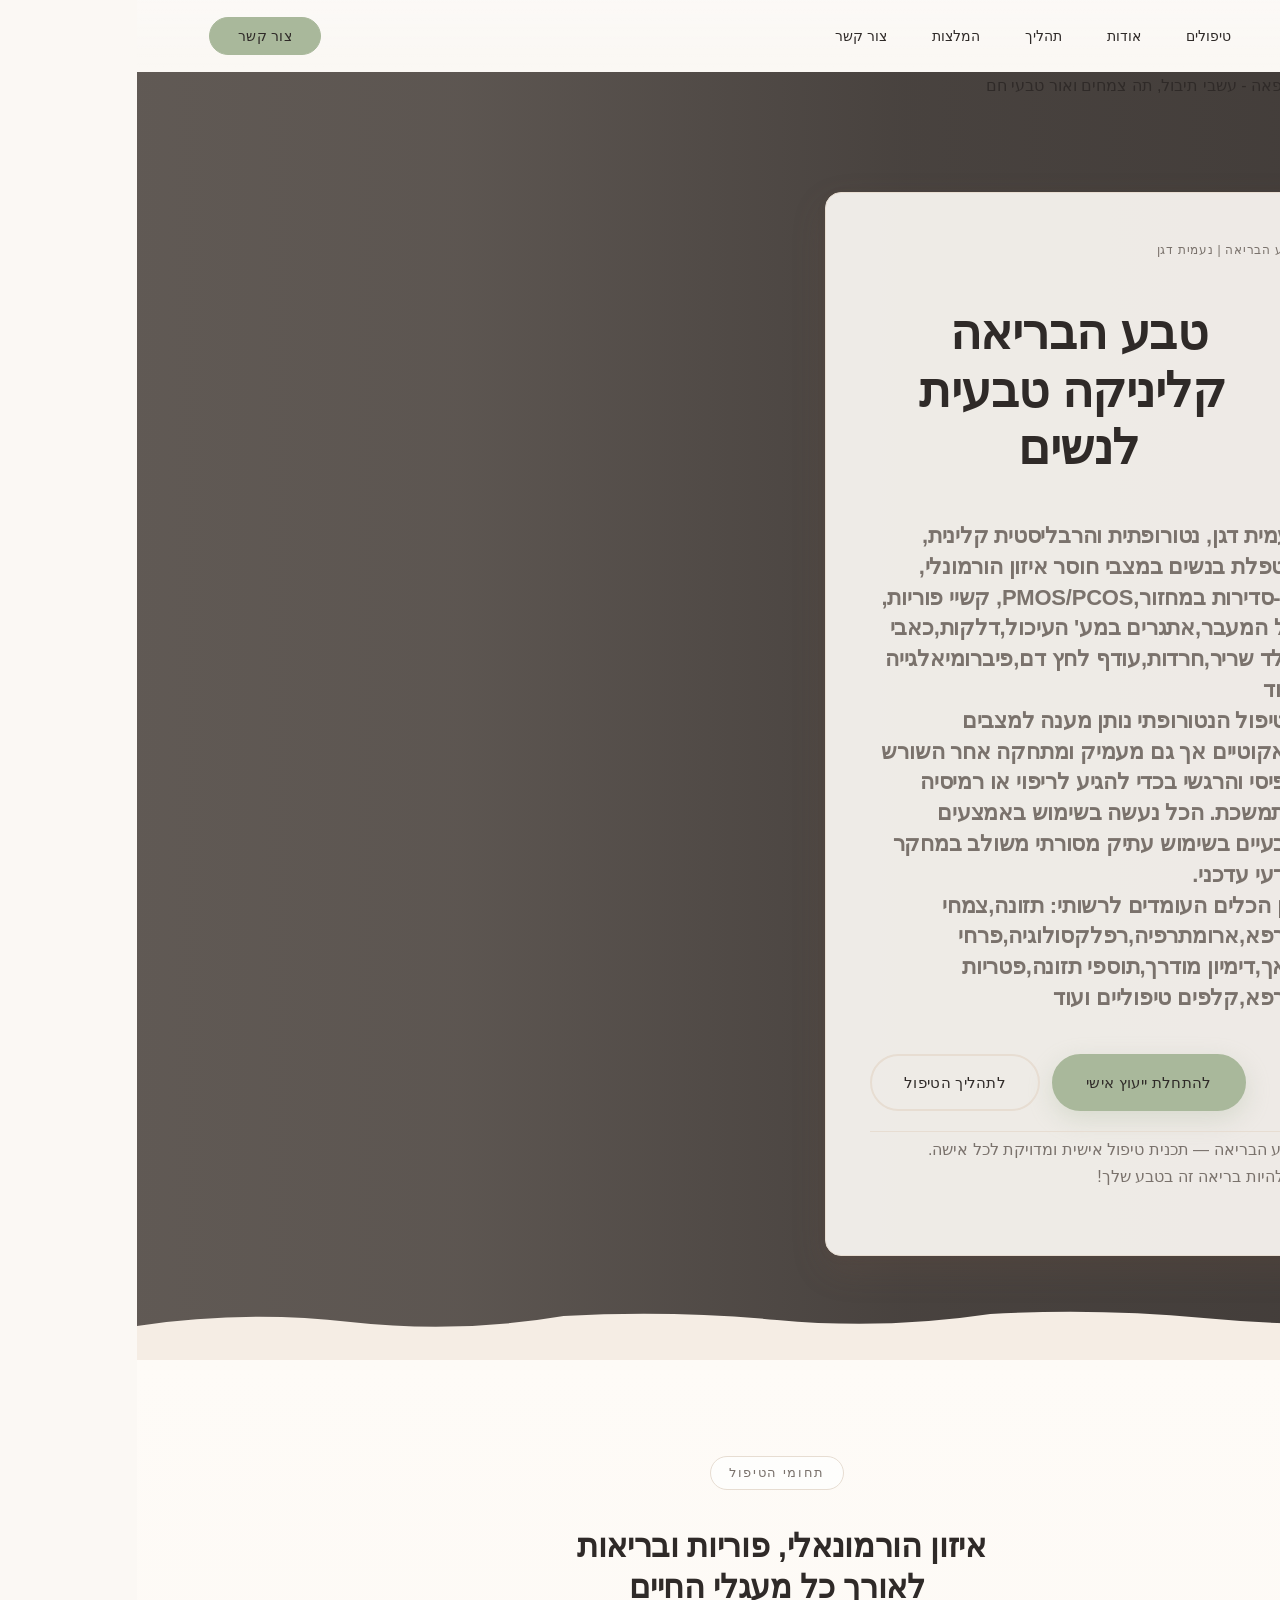
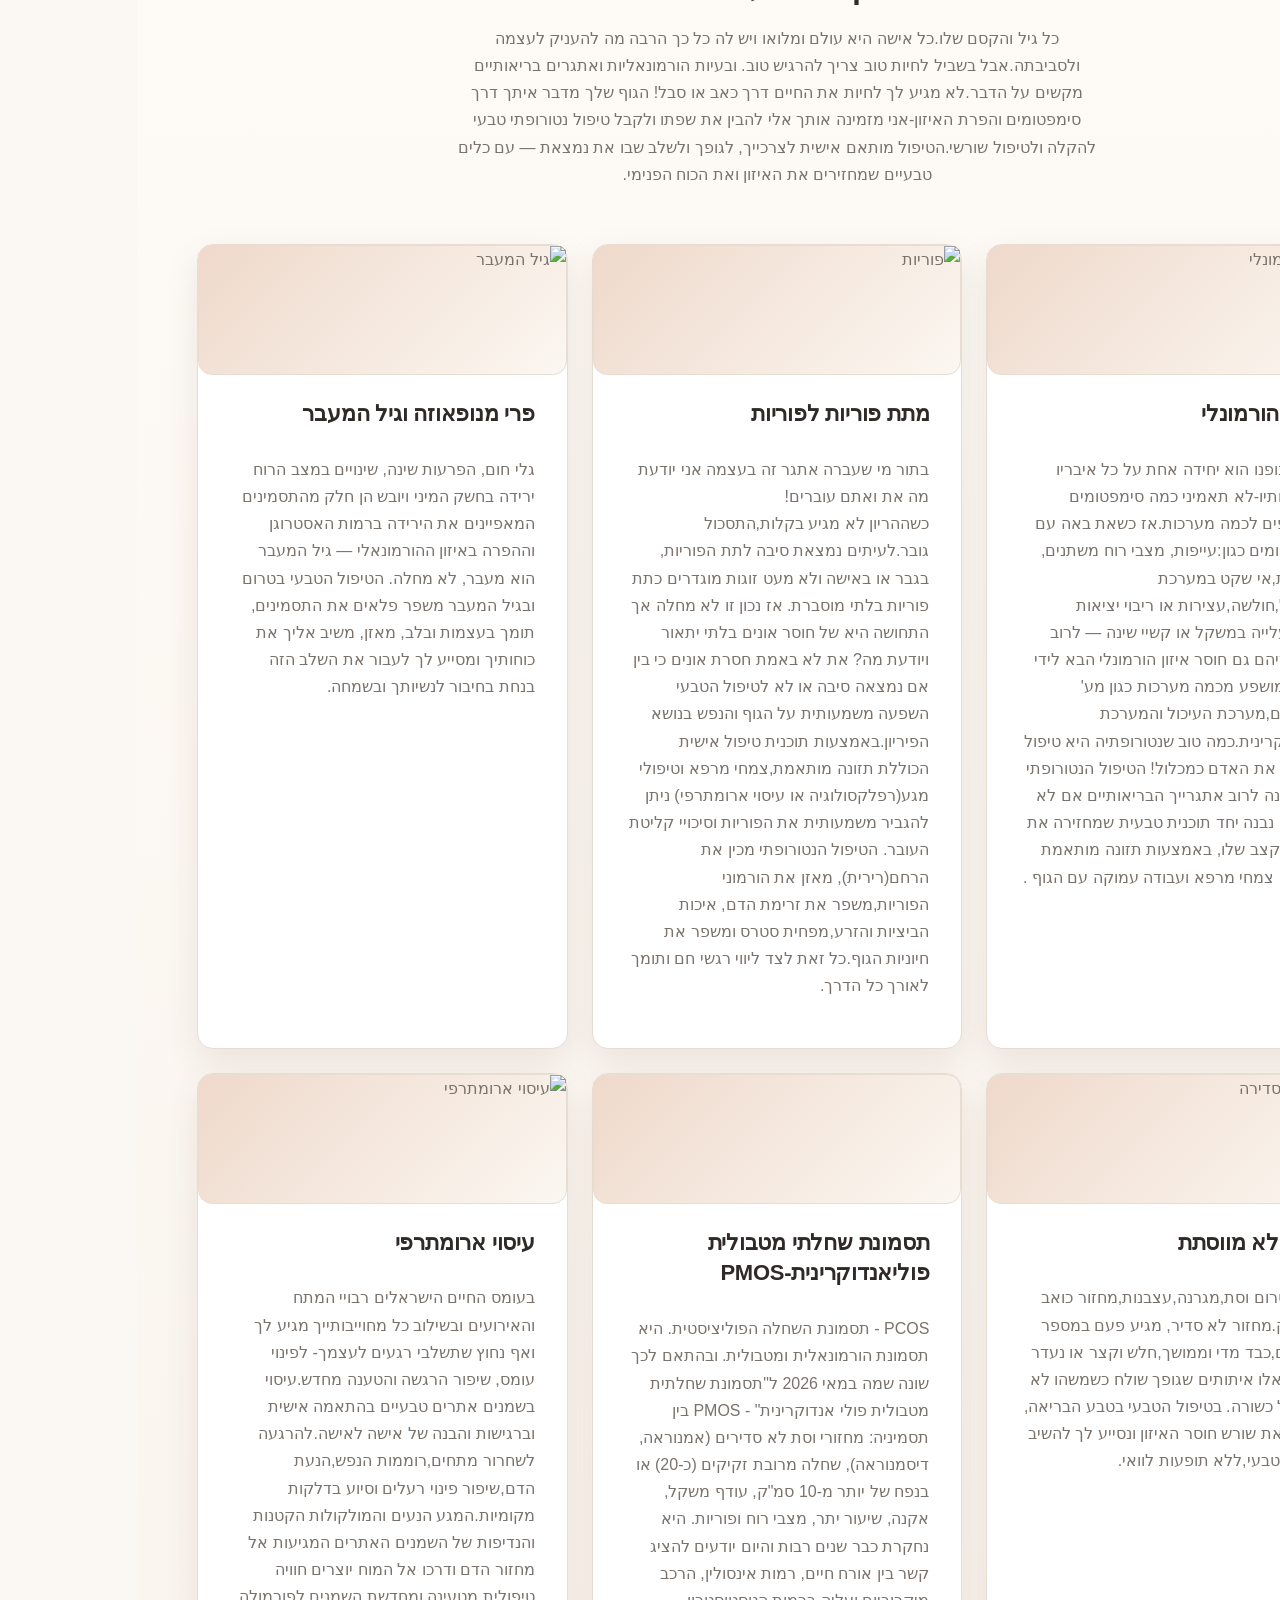
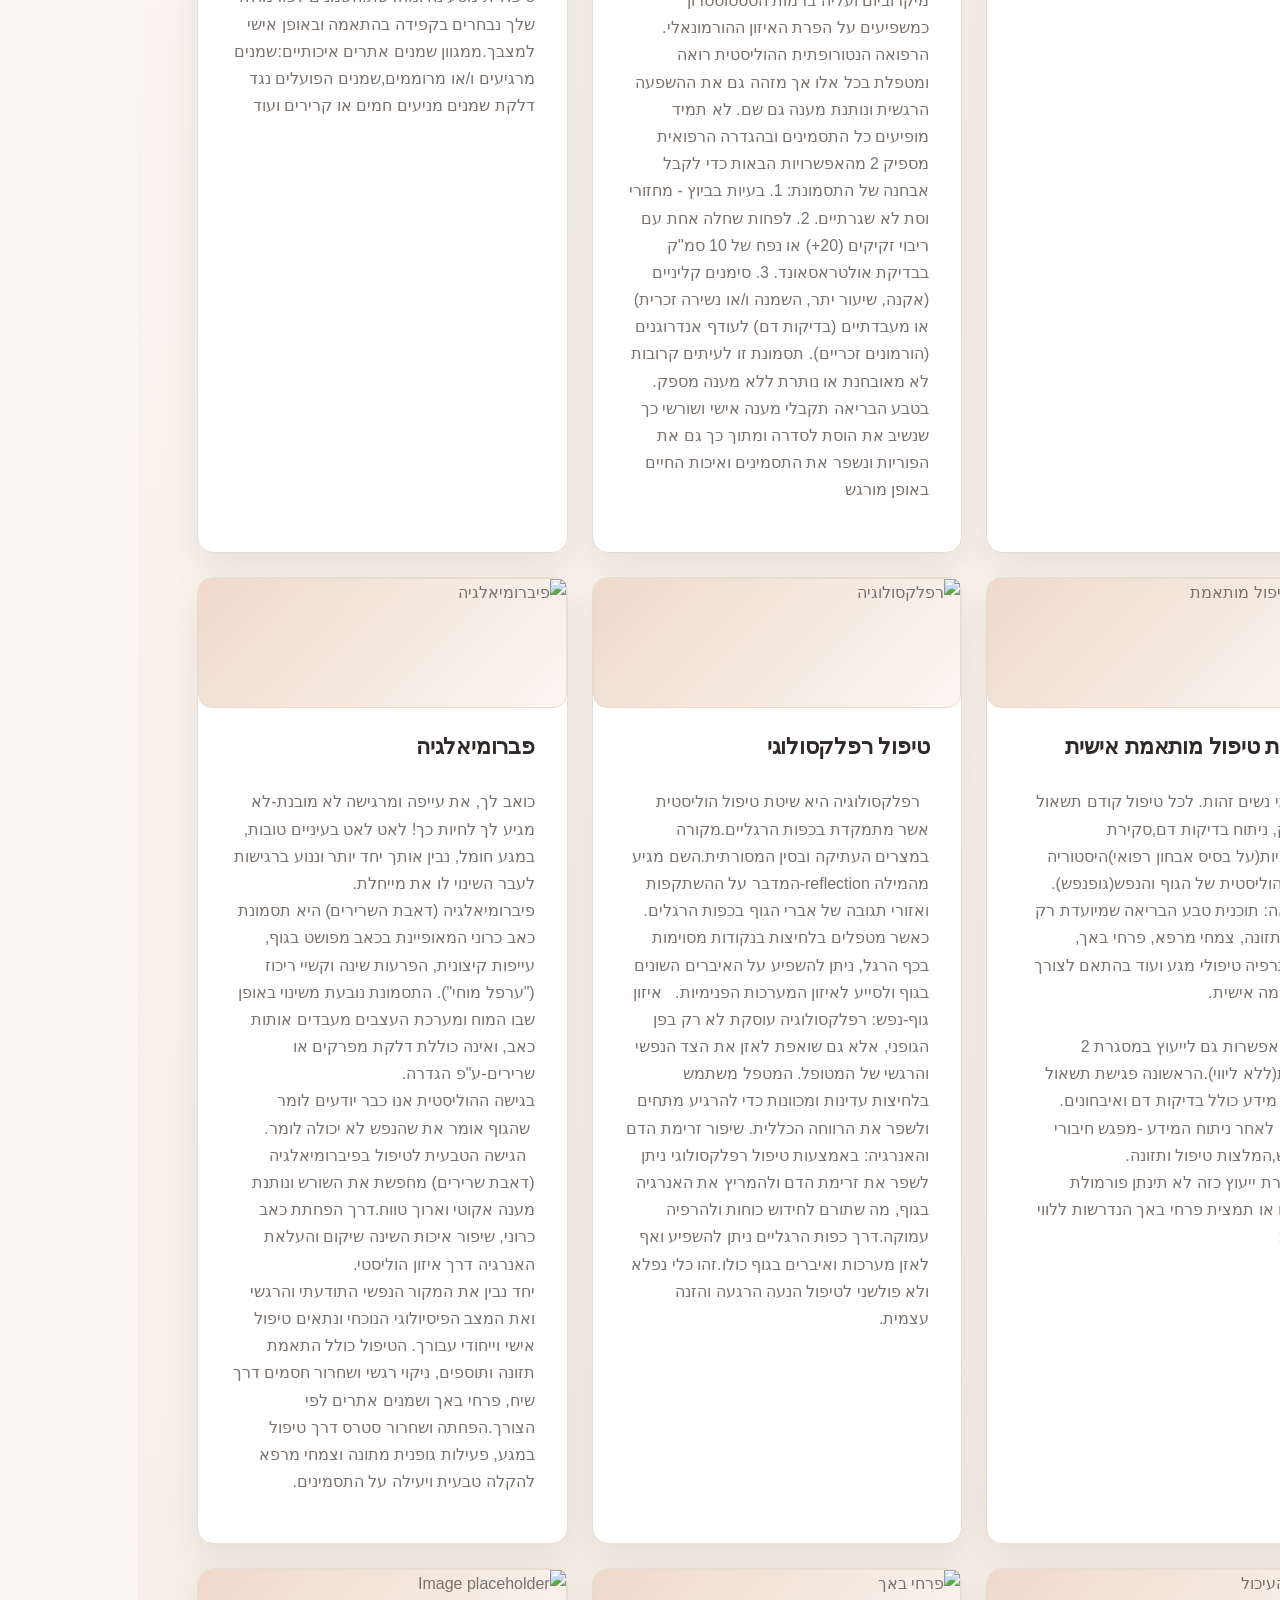
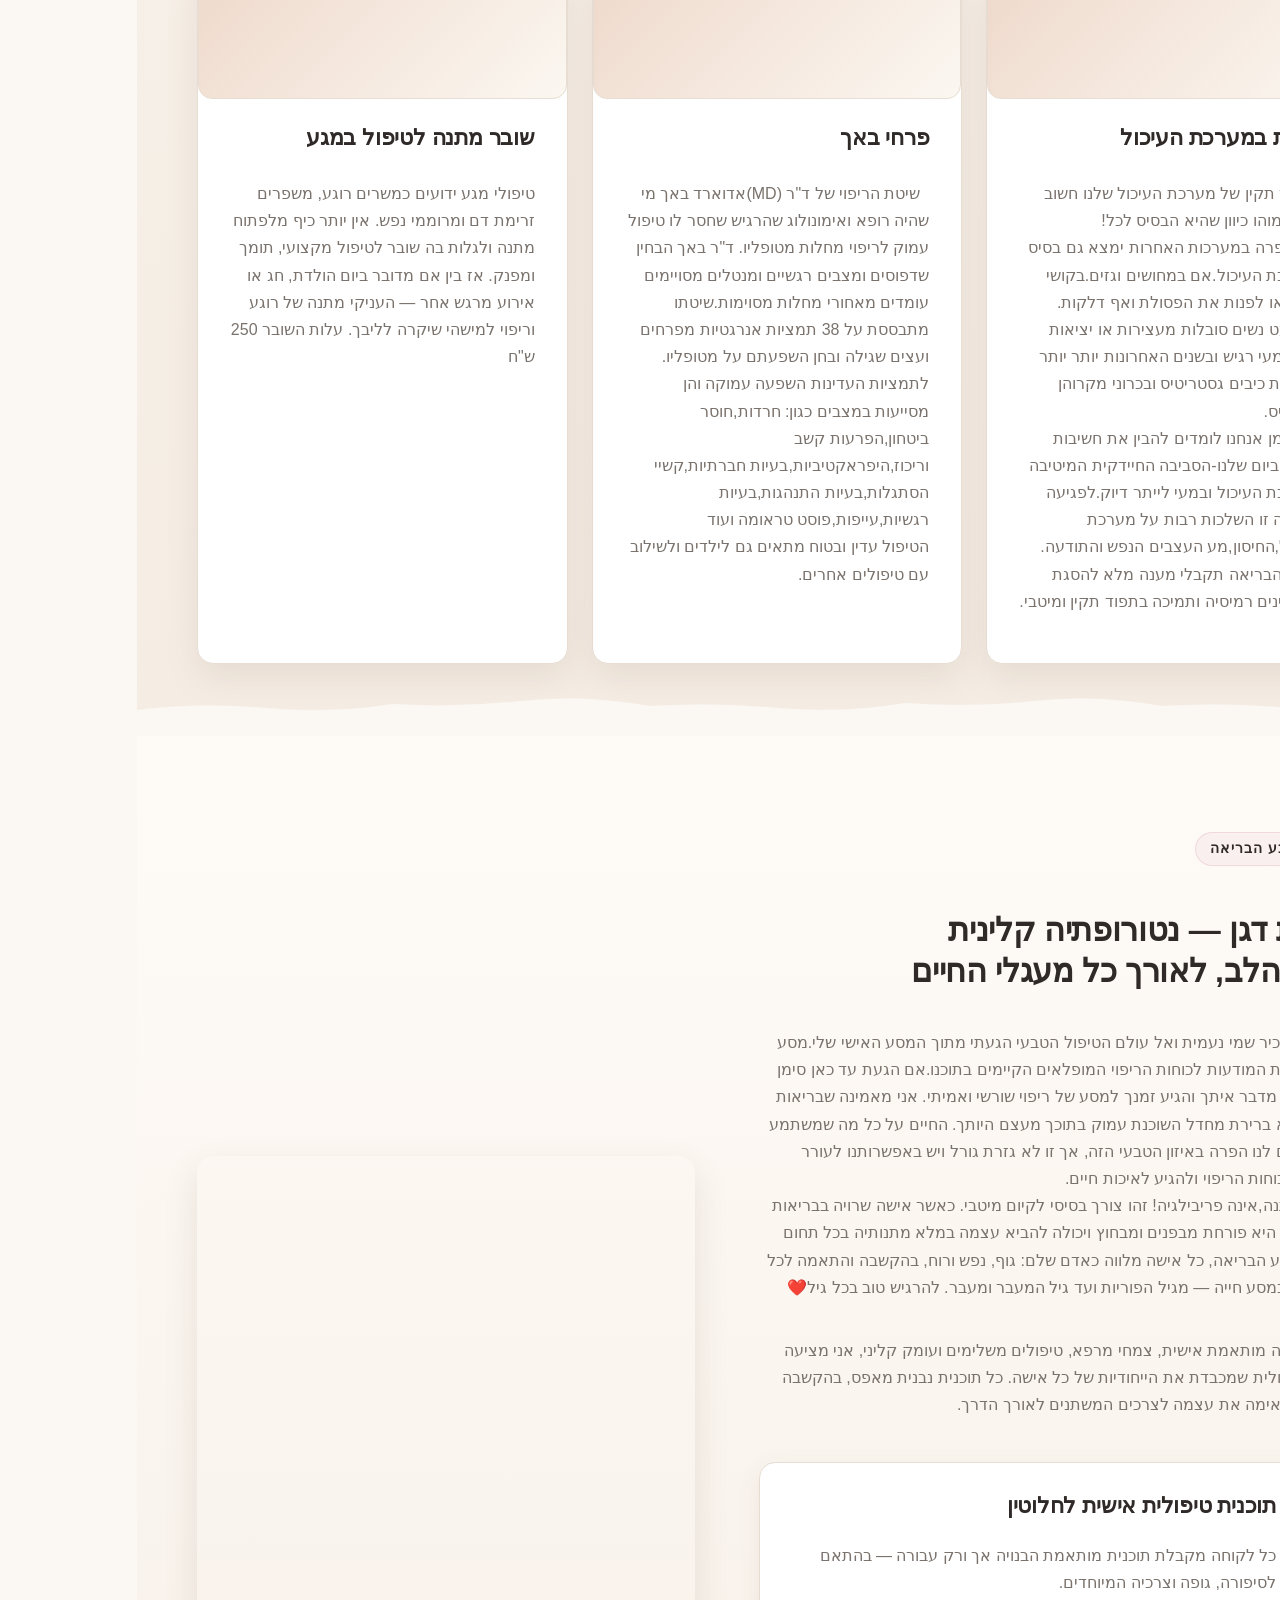
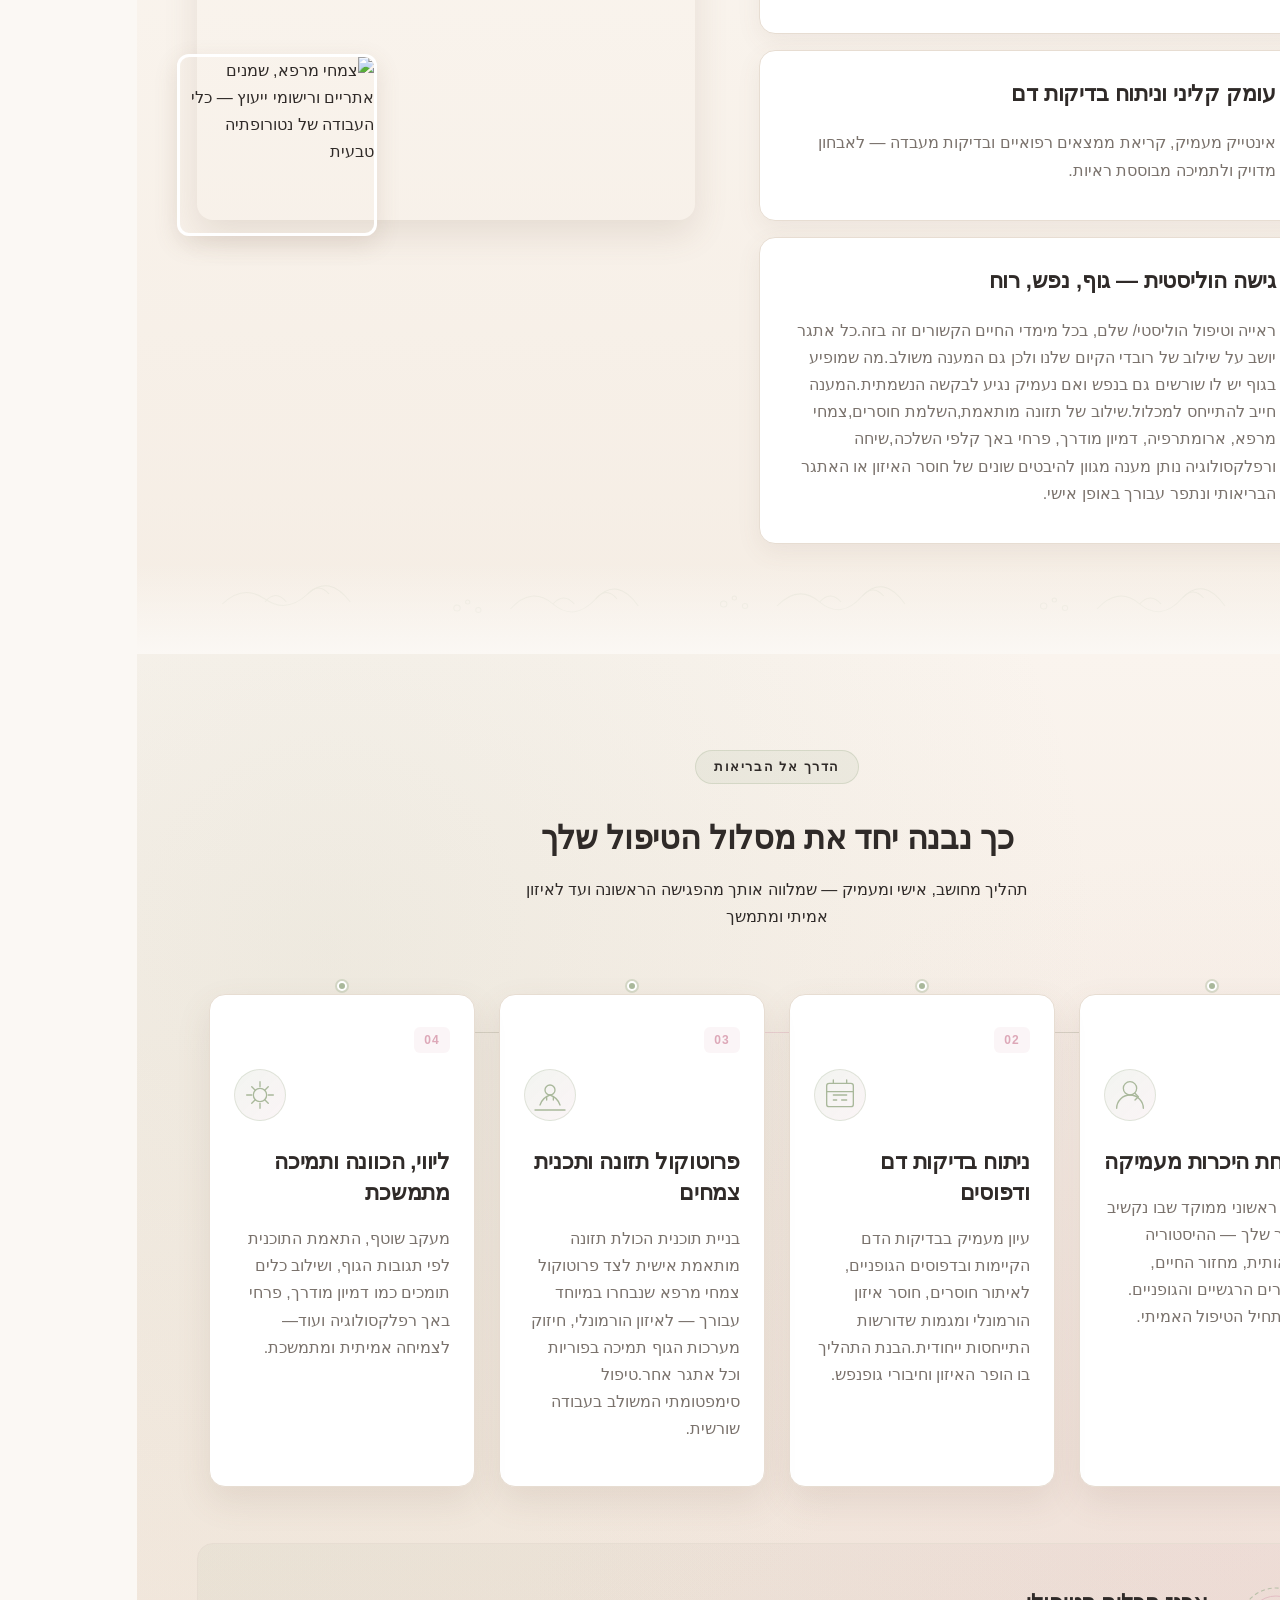
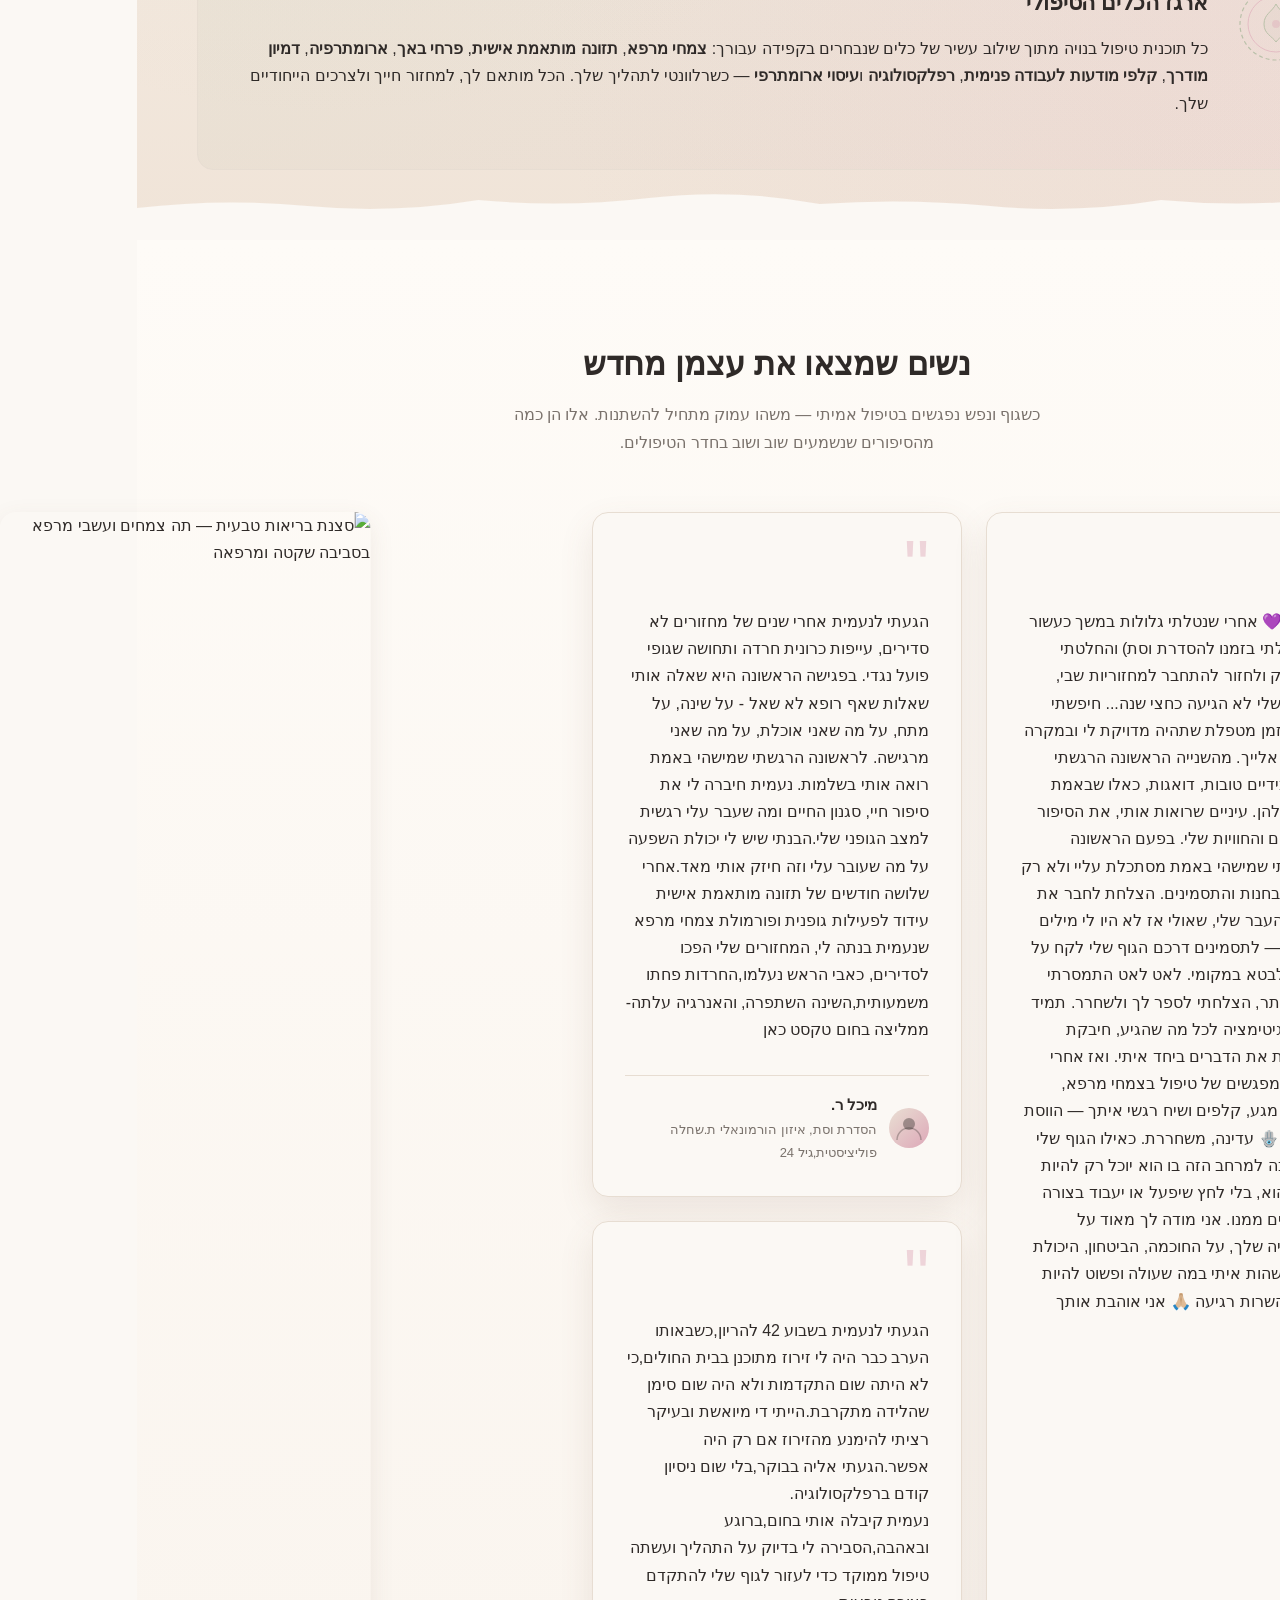
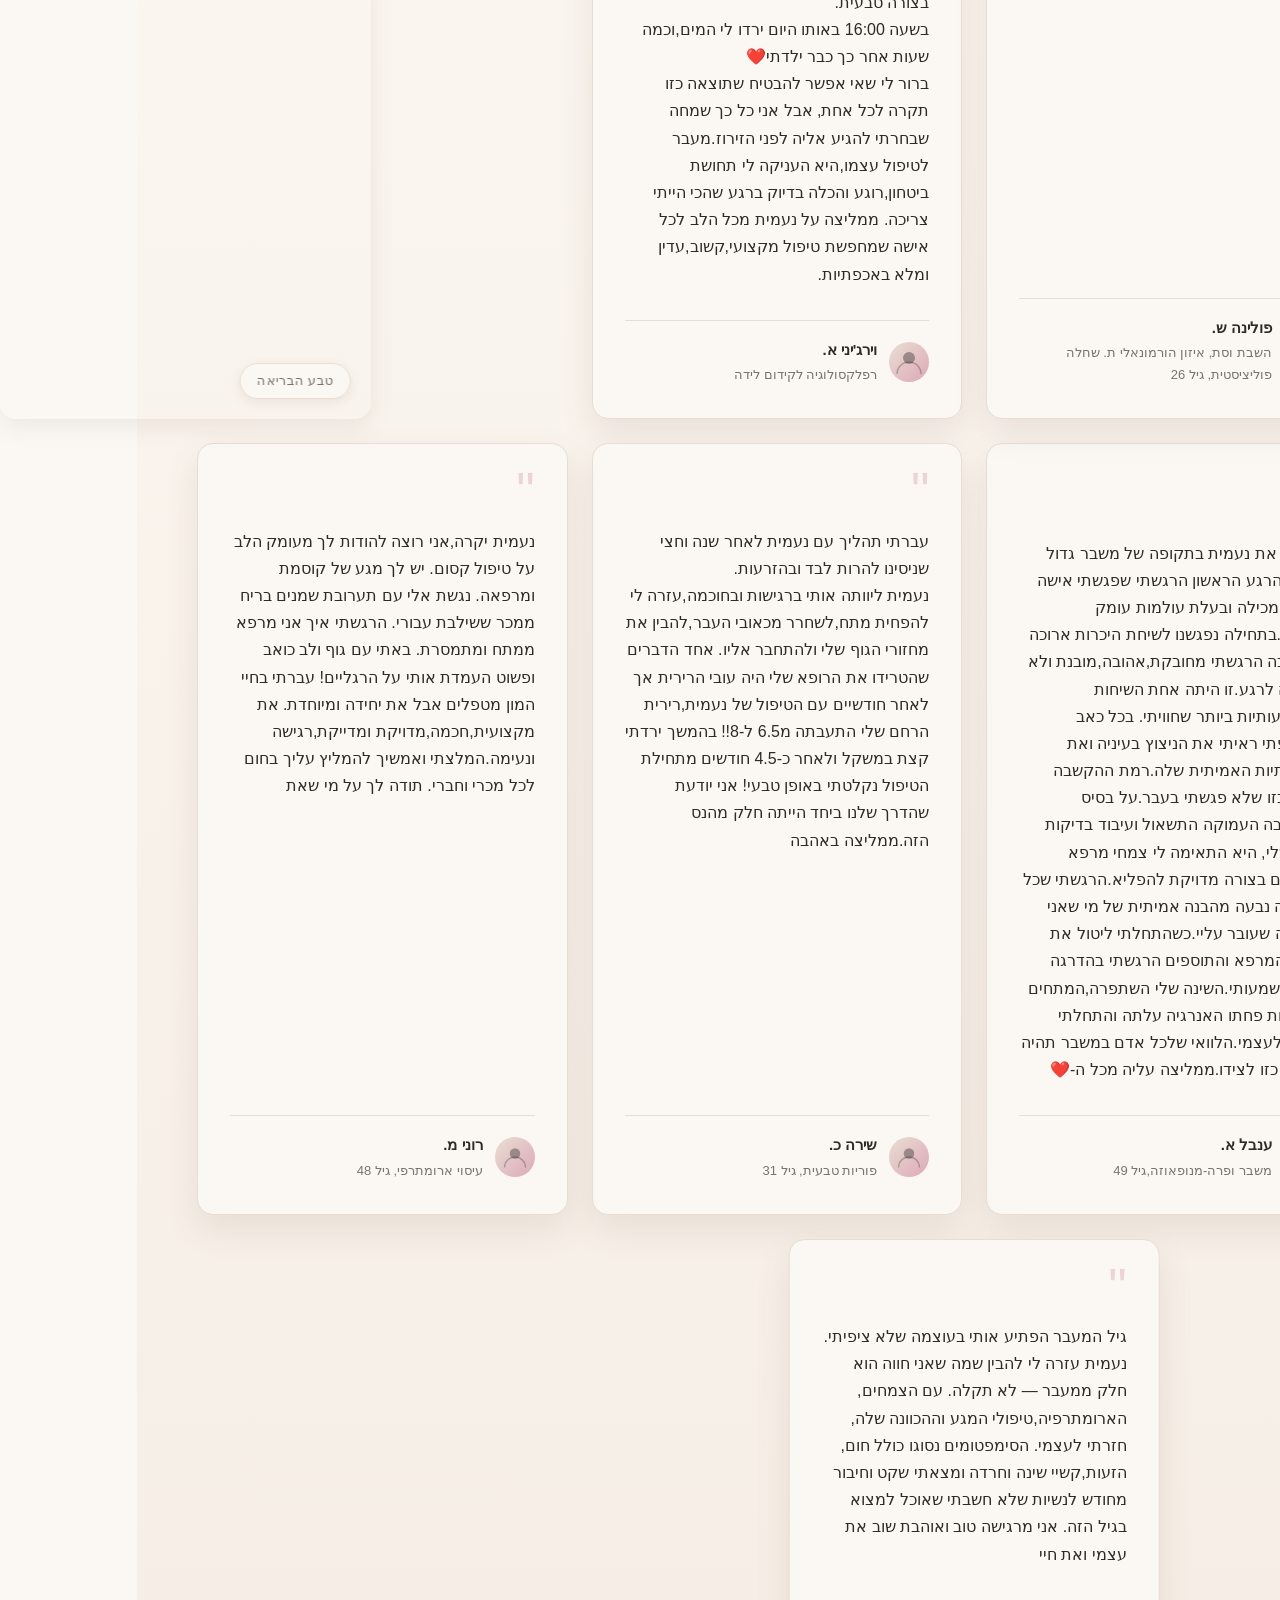
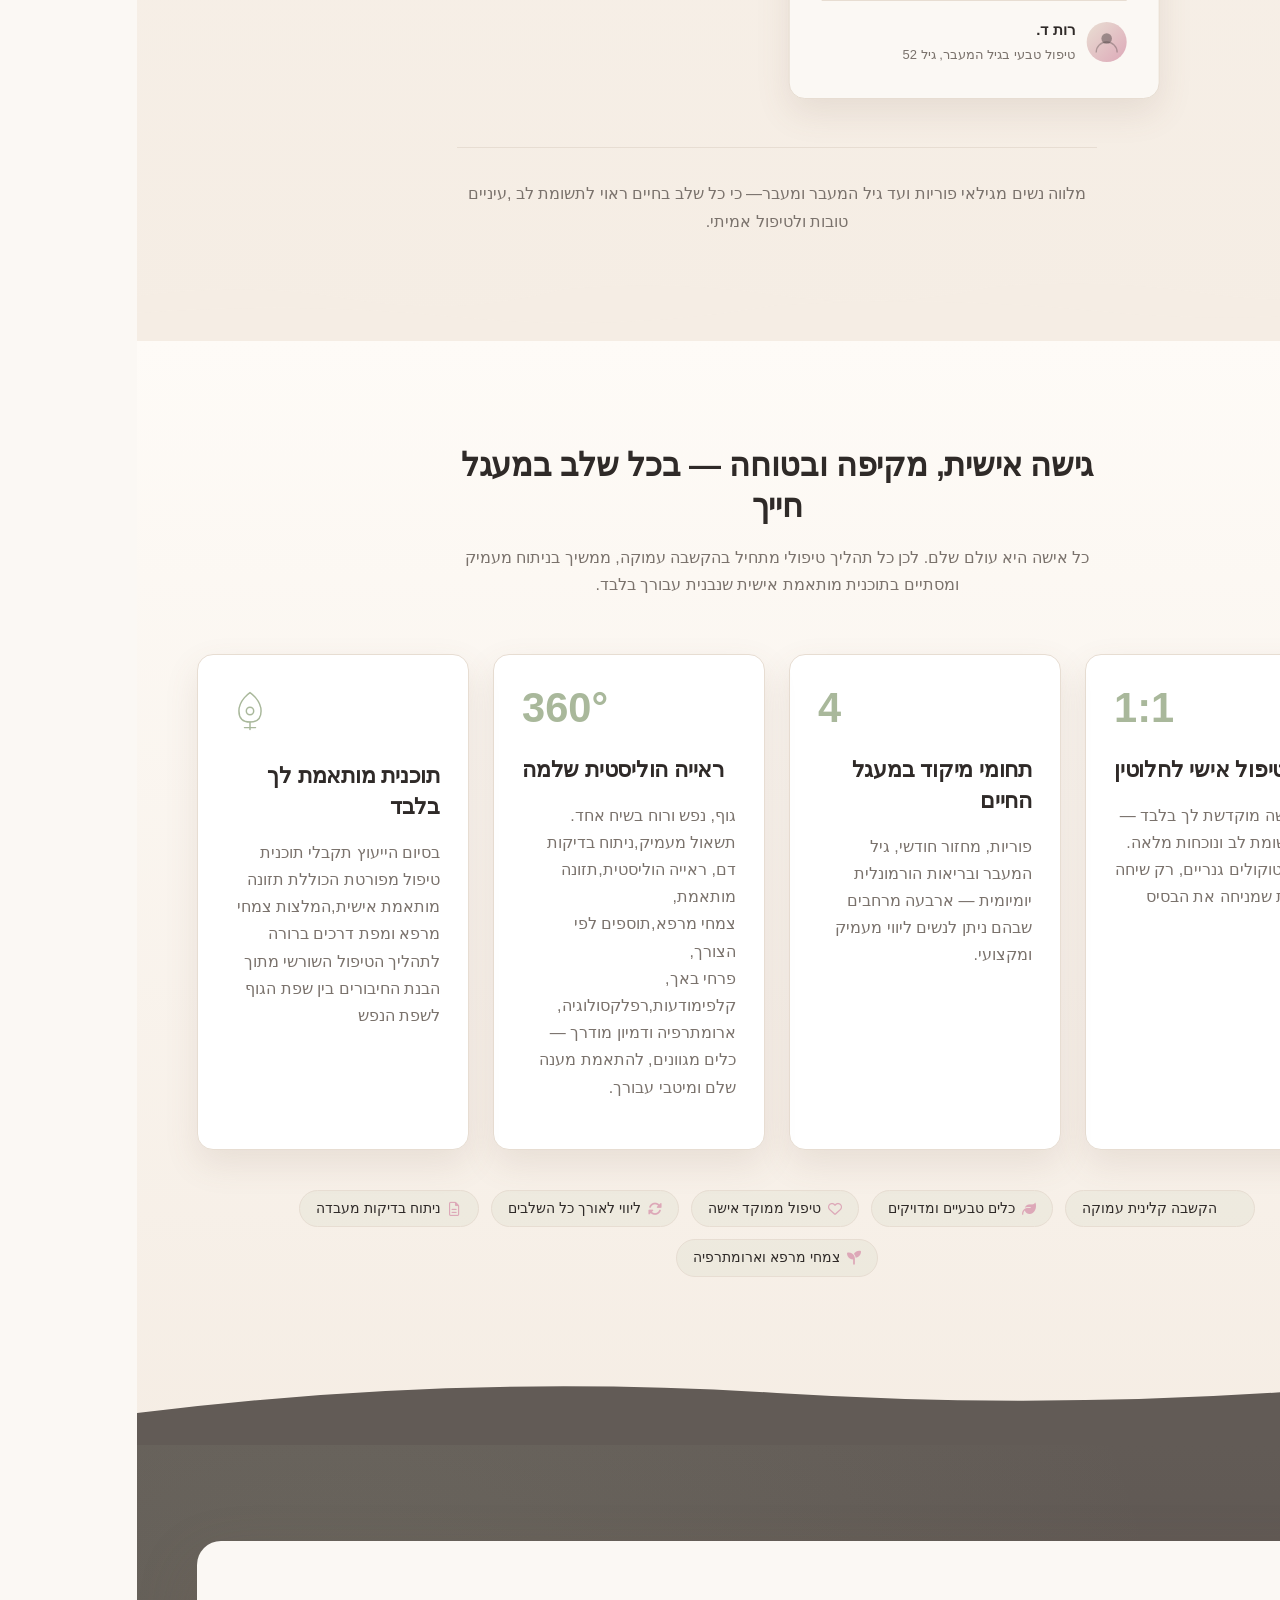
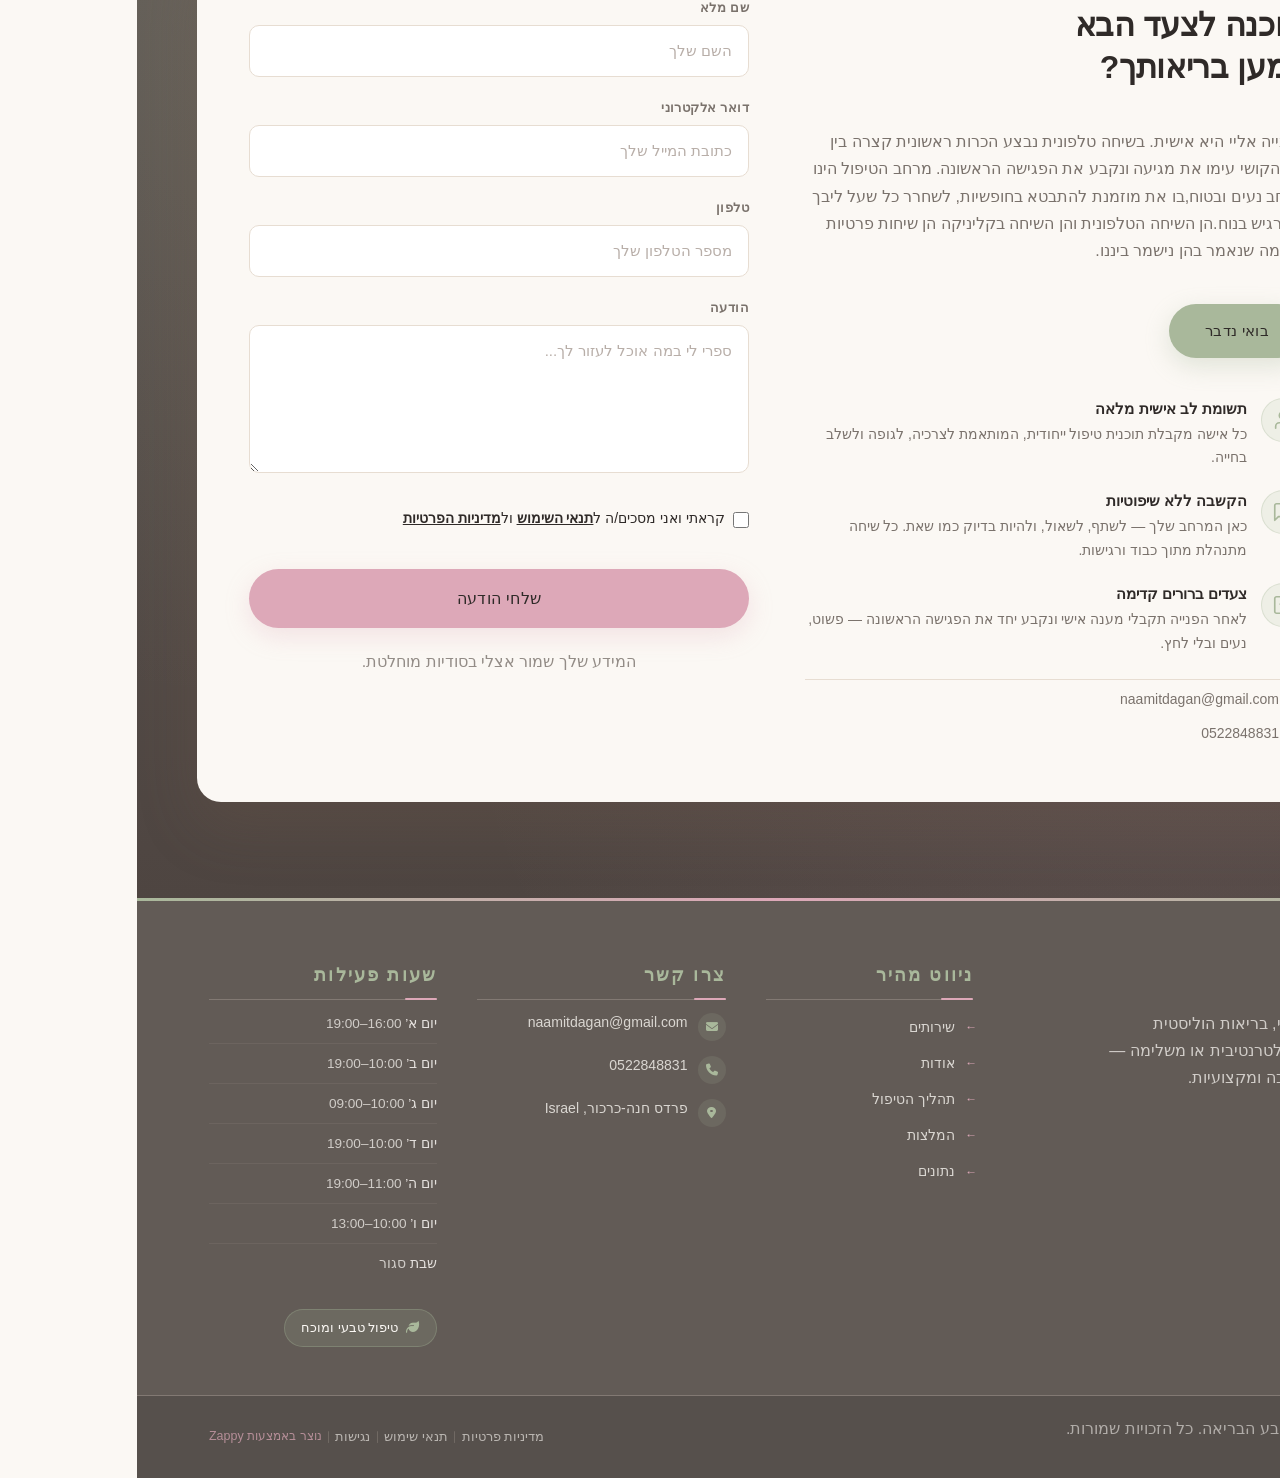
==== commit 2c8d3de7: "Background sync: Progressive GitHub Sync" ====
--- a/index.html
+++ b/index.html
@@ -1471,10 +1471,8 @@
         <div class="index-services-icon-badge" data-zappy-mobile-bleed="1" style="margin-left: -32px !important; margin-right: -32px !important; margin-top: -32px !important; width: calc(100% + 64px) !important; max-width: calc(100% + 64px) !important;"><img src="/assets/attached-1792661588187-fl9x6f.webp?v=1792661588187" alt="Image placeholder" data-element-id="new-grid-img-1792660311469-0-4zhxcfxmo" data-element-type="image" style="cursor: pointer;" id="new-grid-img-1792660311469-0-4zhxcfxmo" data-placeholder="image-placeholder" data-ai-slot="grid-item-image" data-zappy-base64-stripped="true" loading="lazy" decoding="async" fetchpriority="low"></div>
         <div class="index-services-card-content">
           <h3>שובר מתנה לטיפול במגע</h3>
-          <p>שובר מתנה לשעת טיפול רפלקסולוגי או עיסוי ארומתרפי לבחירה.
-אין יותר כיף מלפתוח מתנה ולגלות בה שובר לטיפול מקצועי, תומך ומפנק.
-אז בין אם מדובר ביום הולדת, חג או אירוע מרגש אחר —
-העניקי מתנה של רוגע וריפוי למישהי שיקרה לליבך.
+          <p>טיפולי מגע ידועים כמשרים רוגע, משפרים זרימת דם ומרוממי נפש.
+אין יותר כיף מלפתוח מתנה ולגלות בה שובר לטיפול מקצועי, תומך ומפנק. אז בין אם מדובר ביום הולדת, חג או אירוע מרגש אחר — העניקי מתנה של רוגע וריפוי למישהי שיקרה לליבך.
 עלות השובר 250 ש"ח</p>
         </div>
       </article>
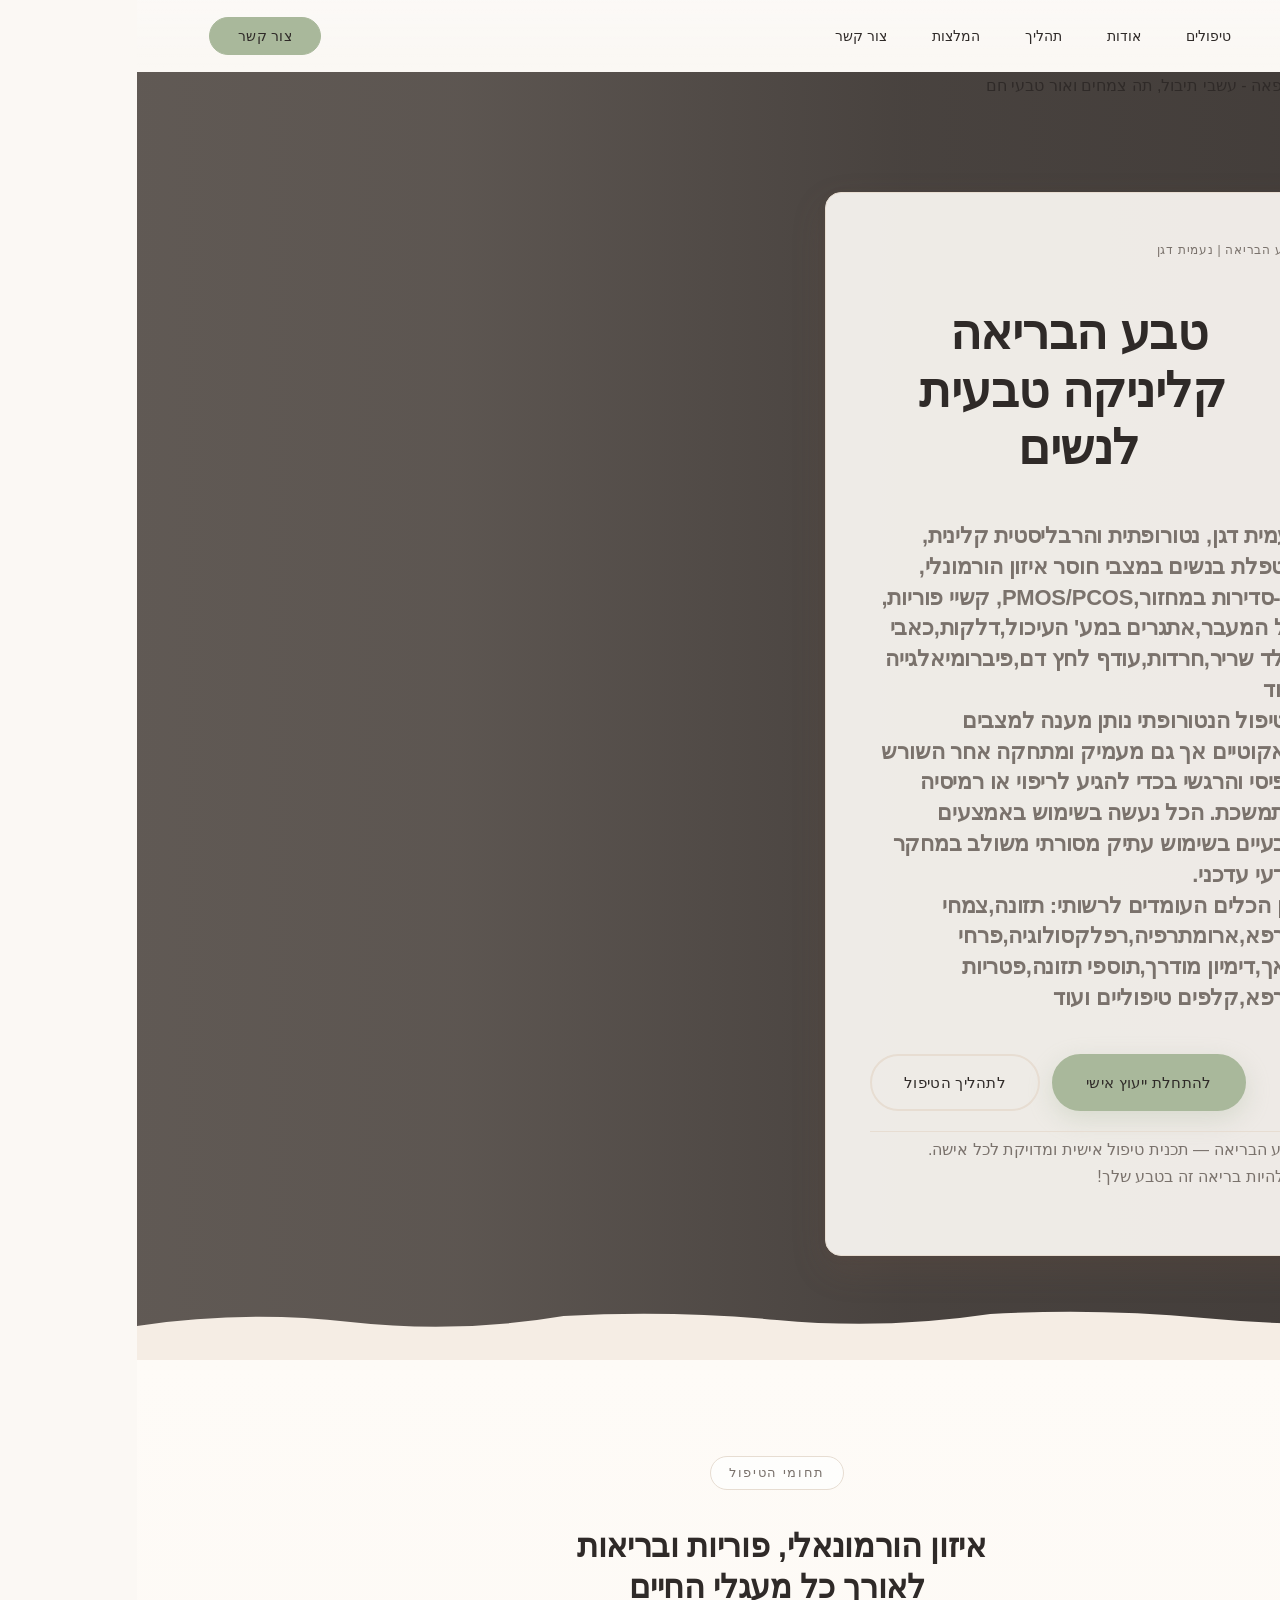
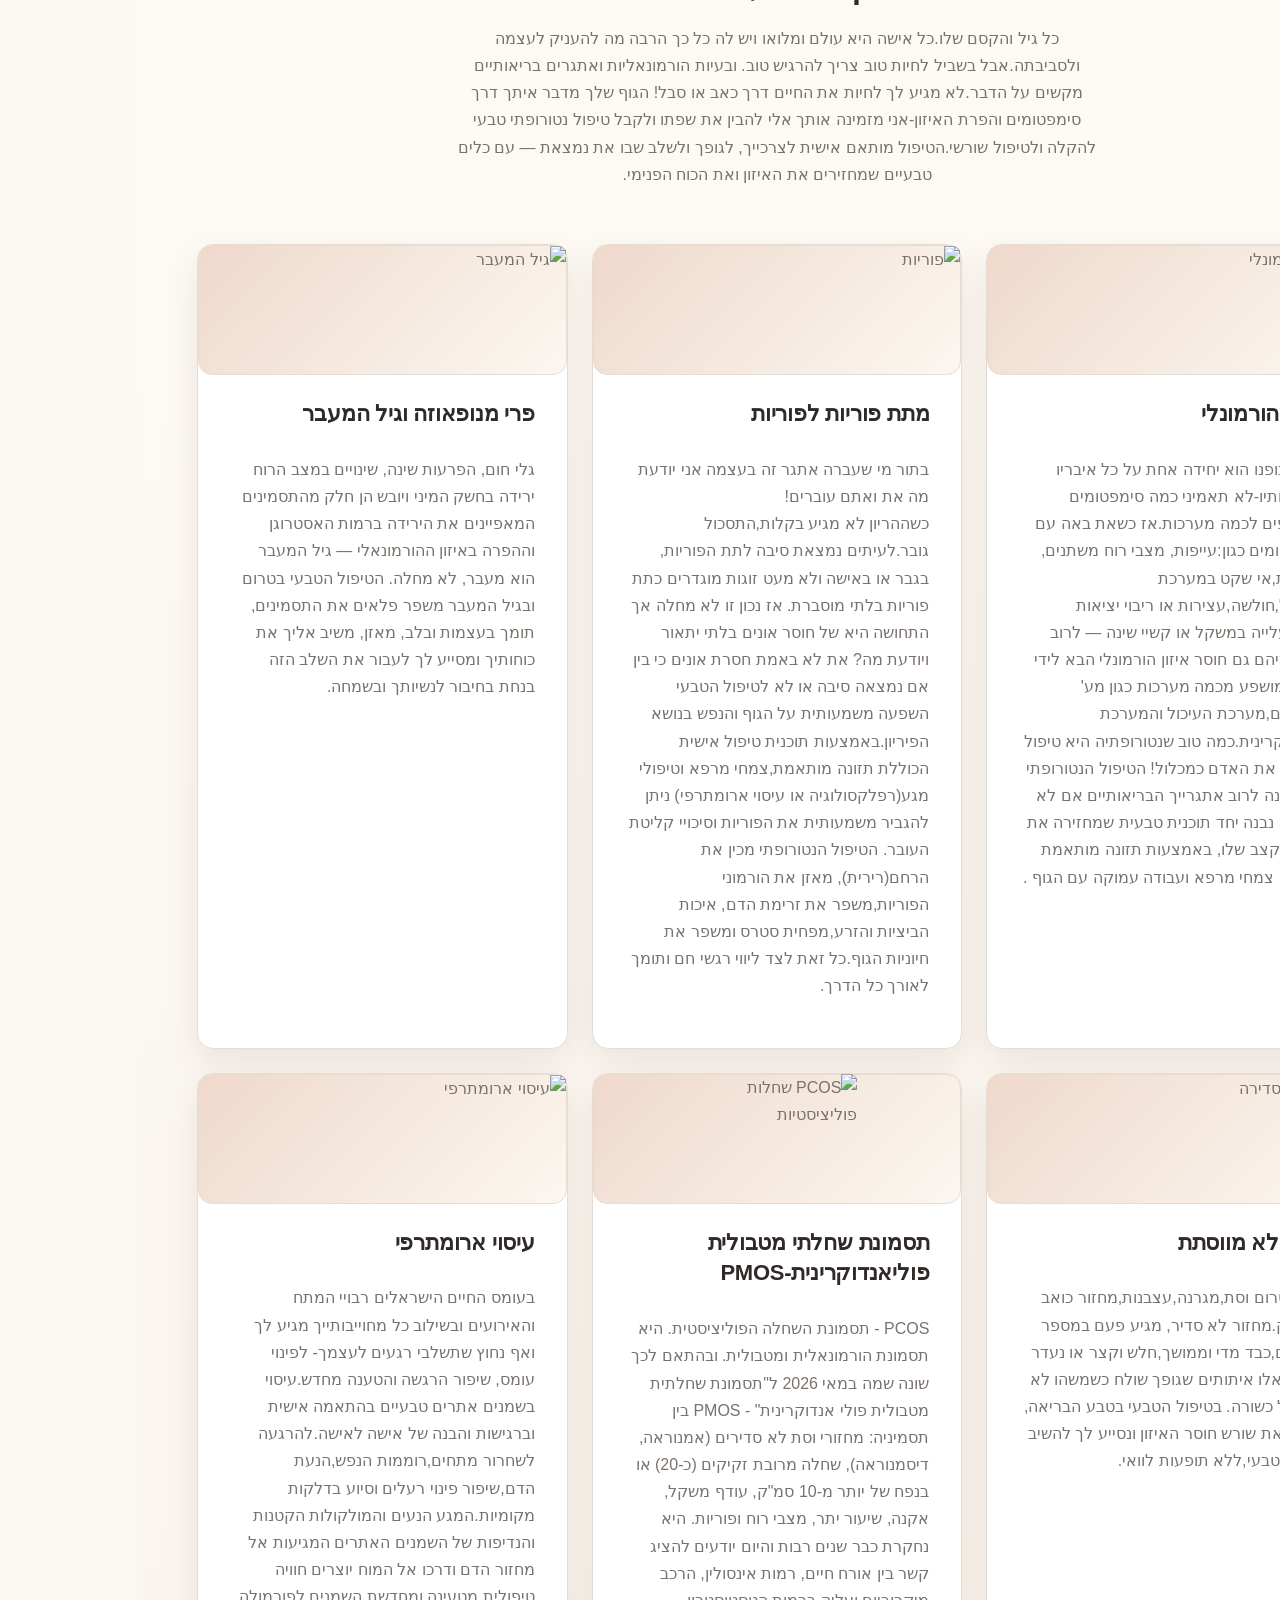
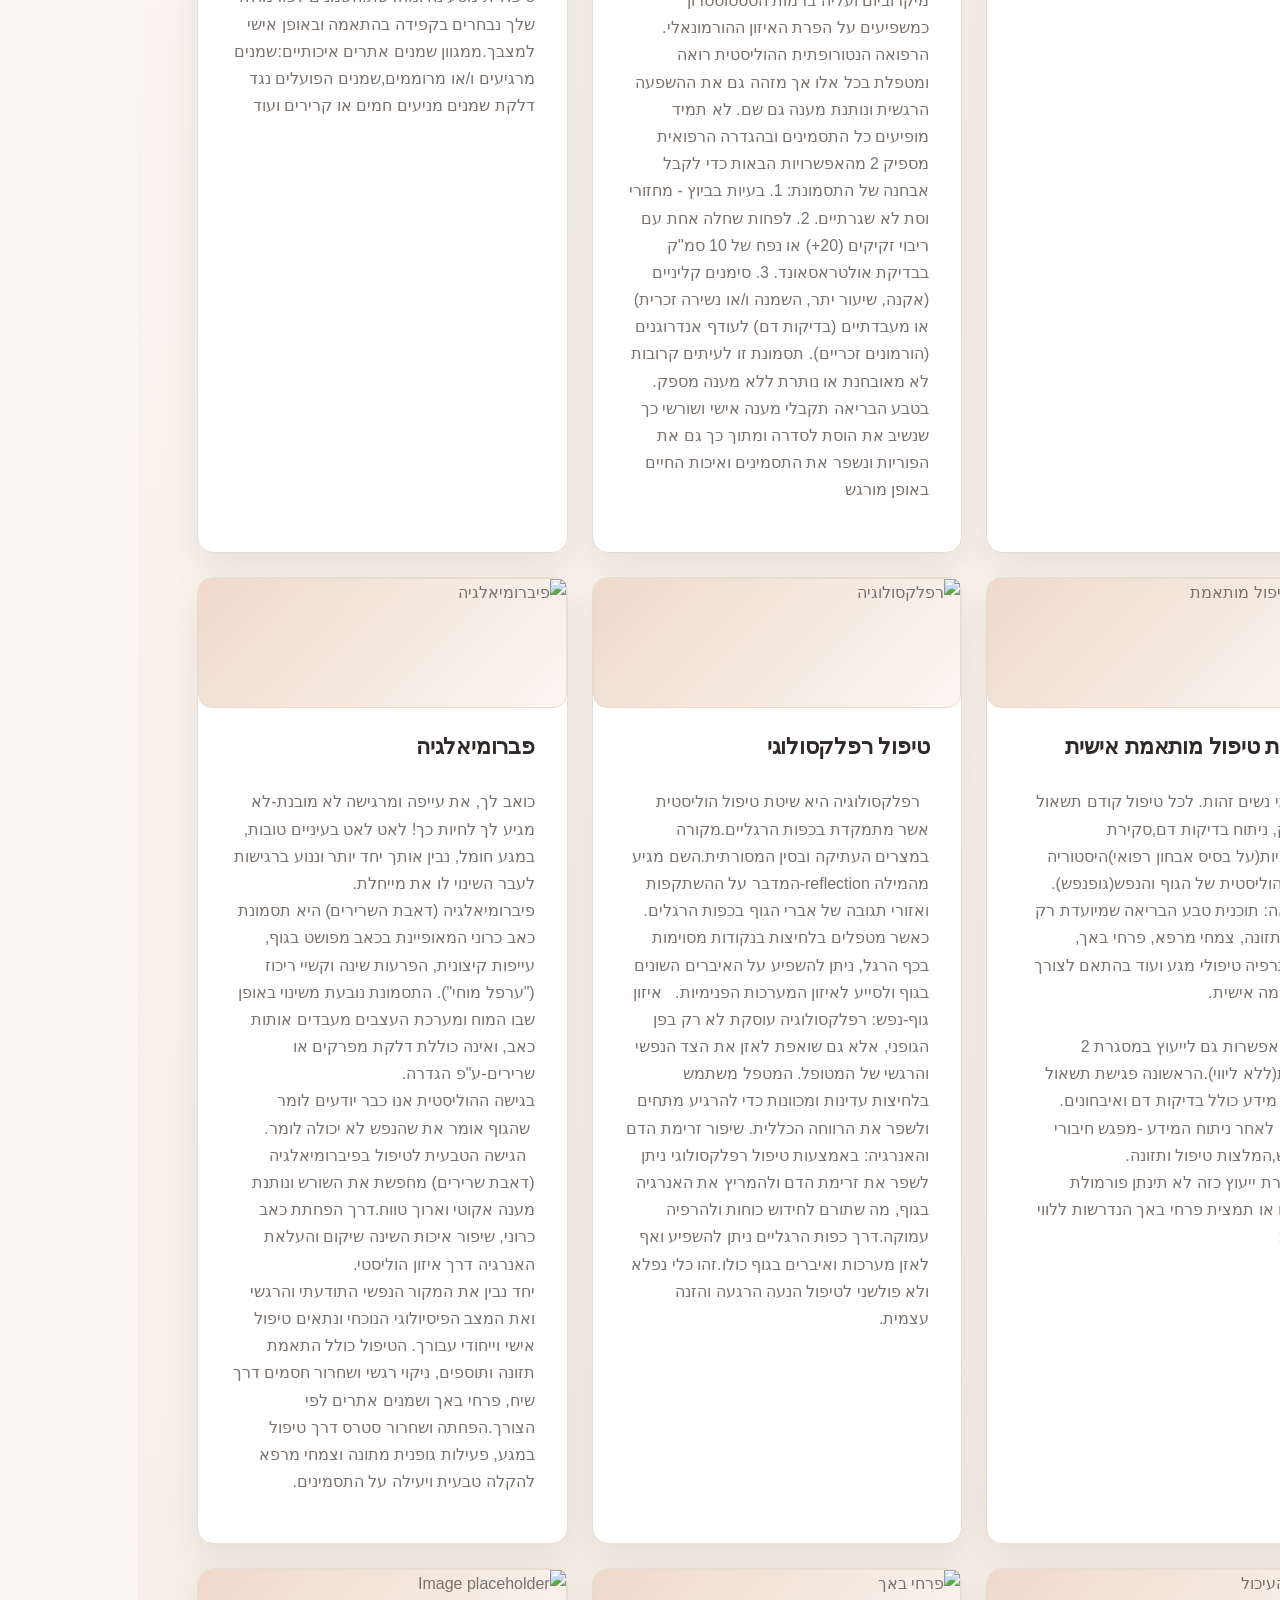
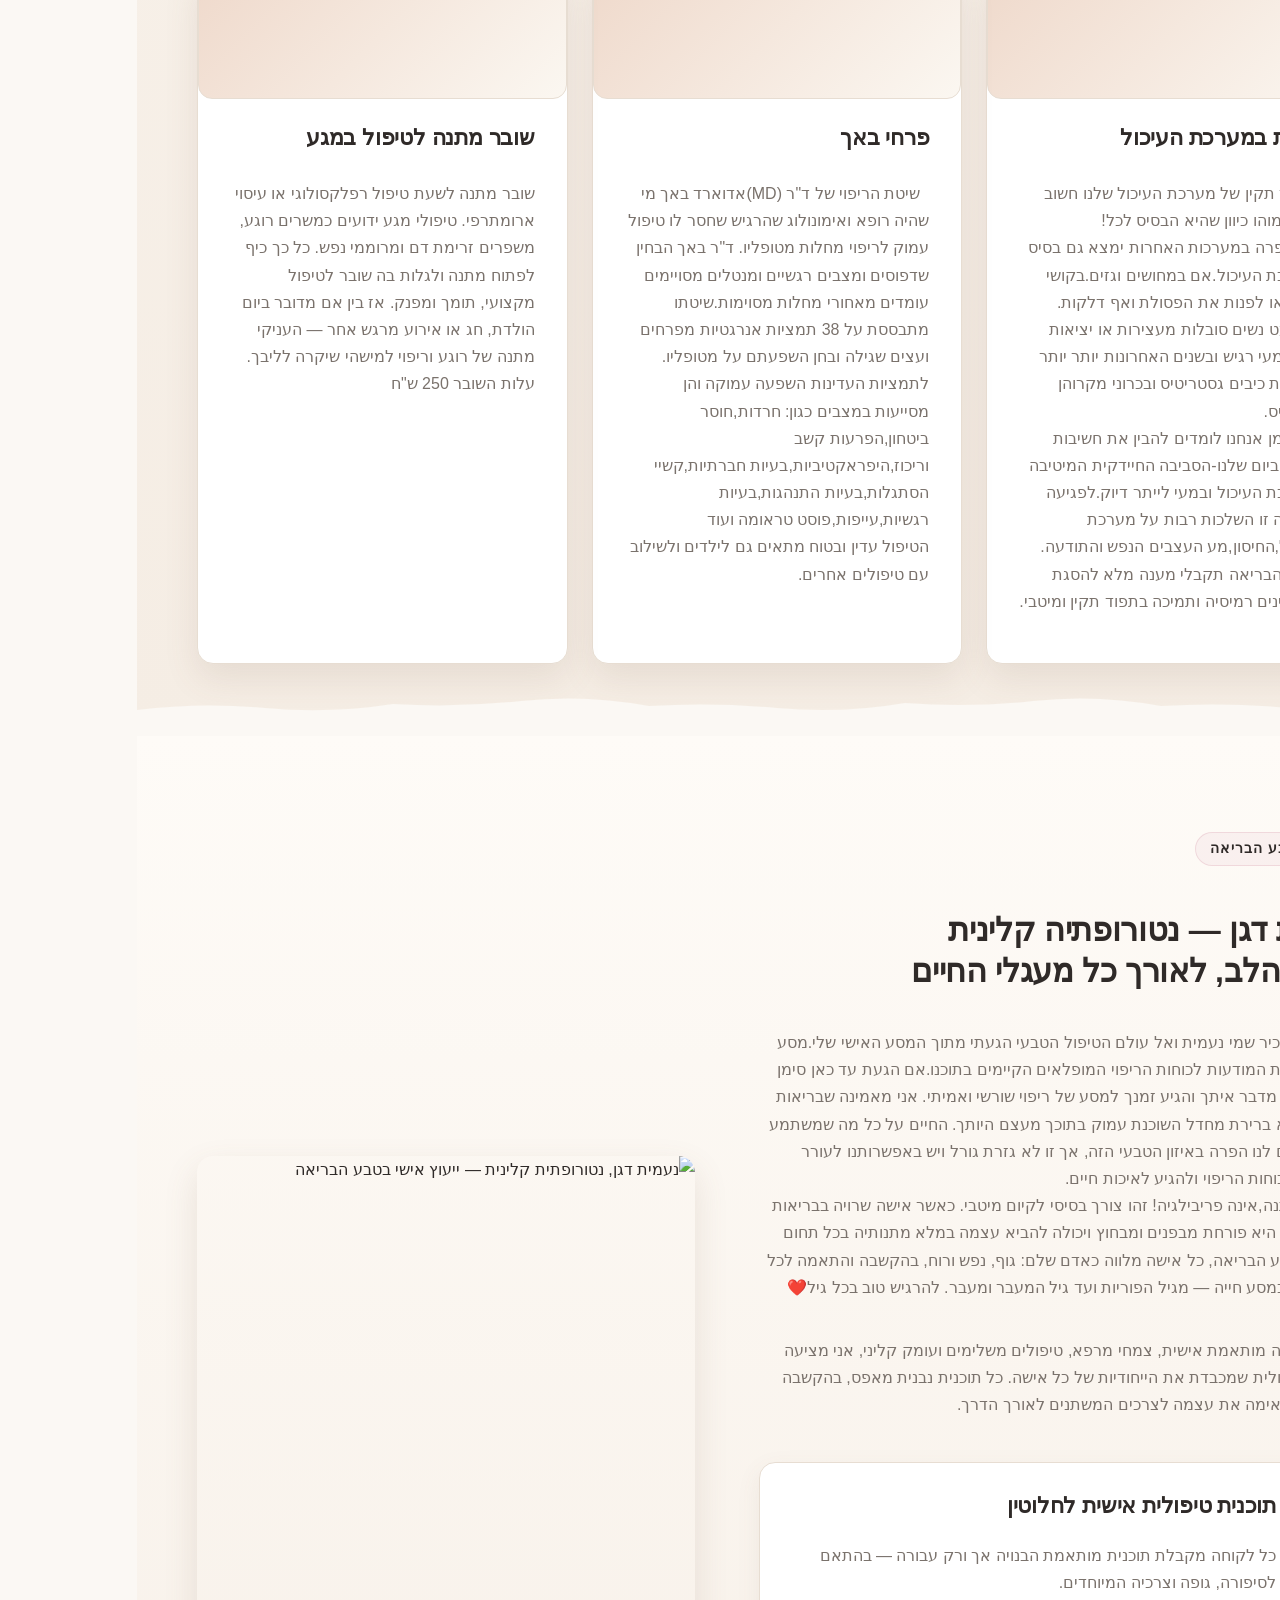
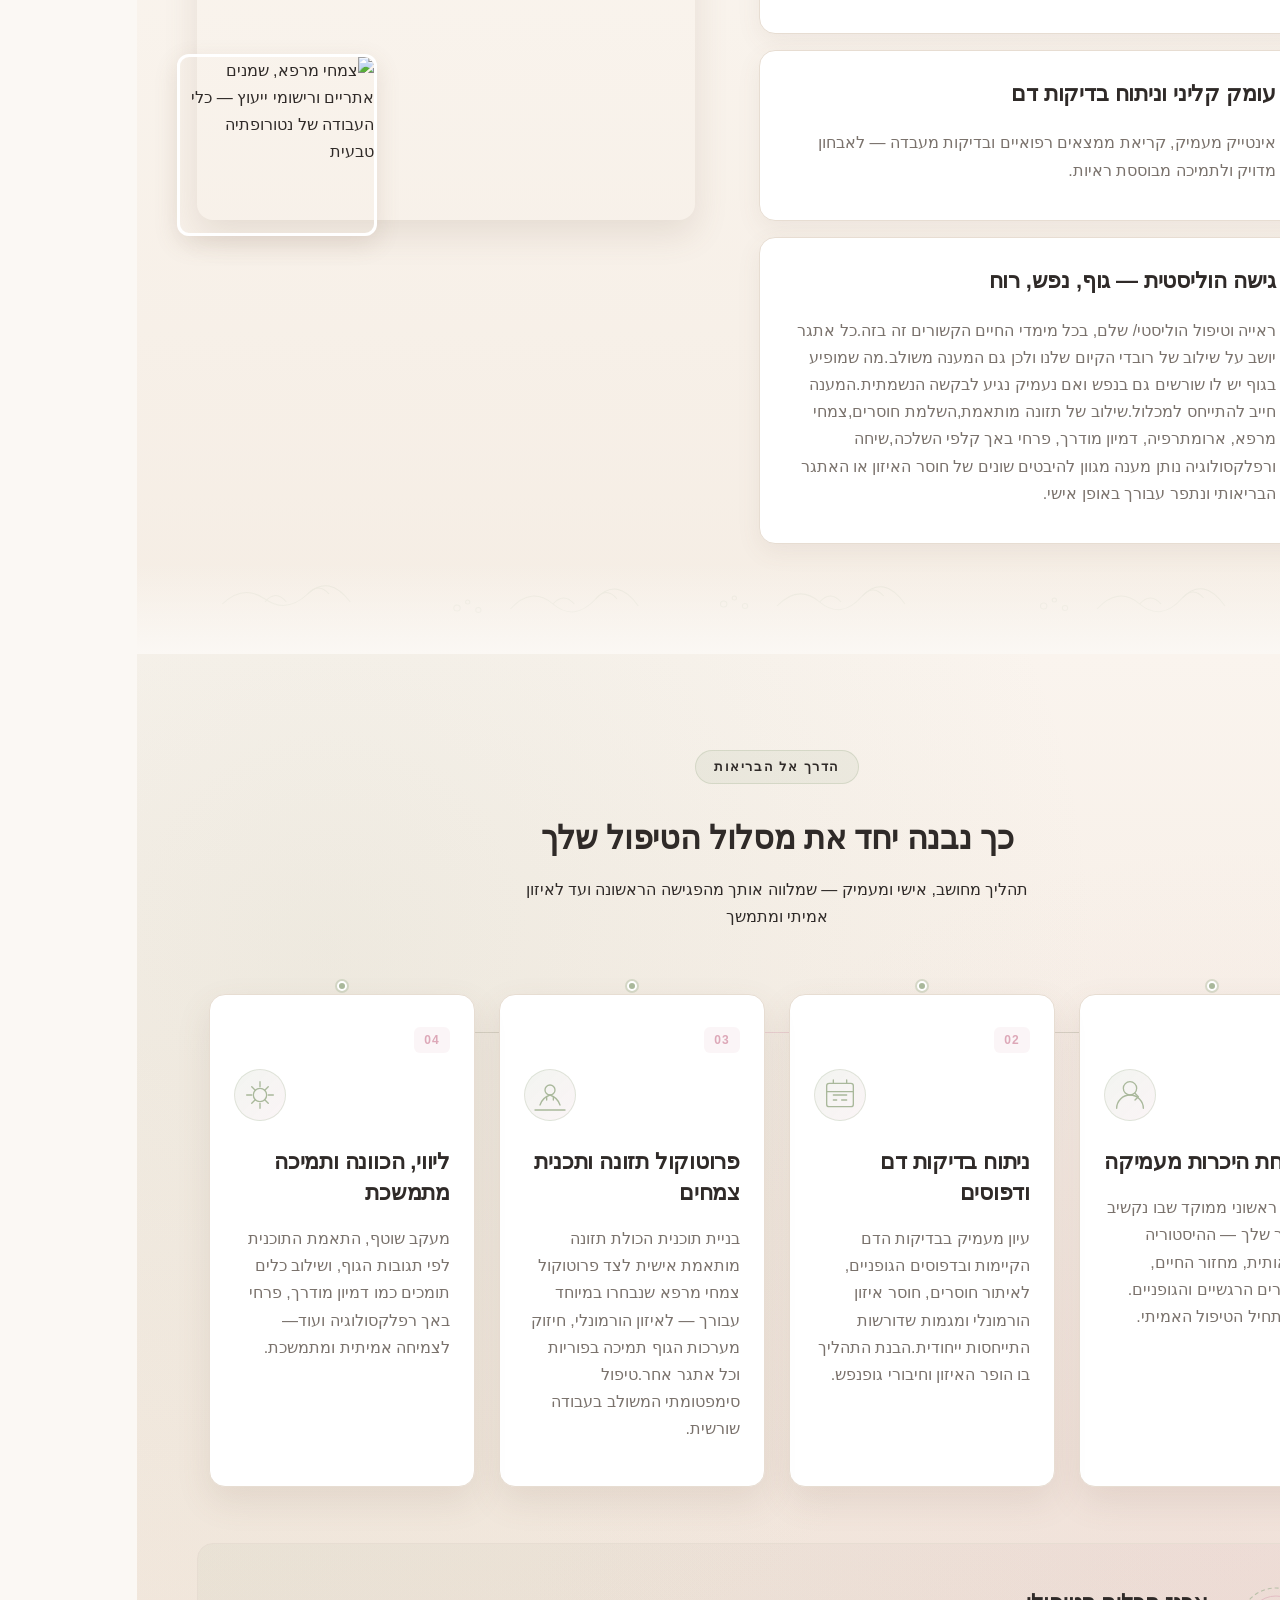
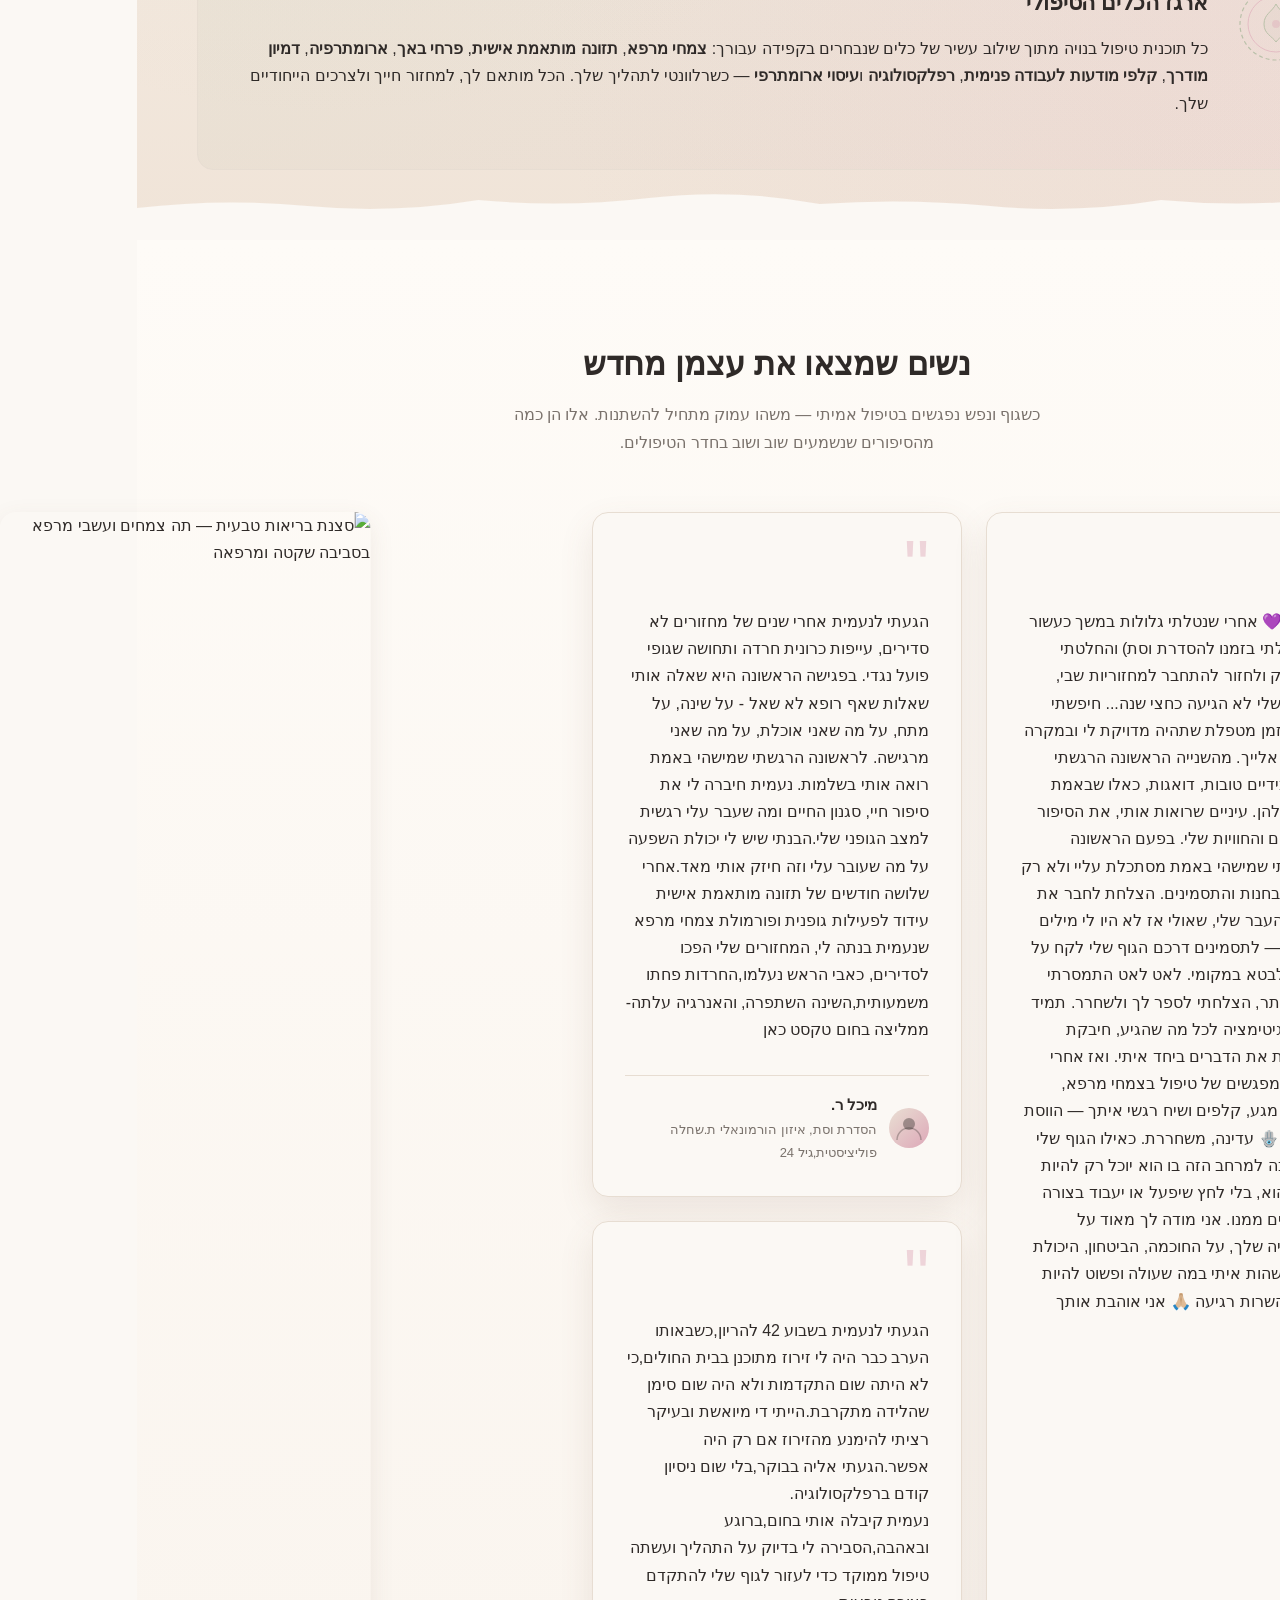
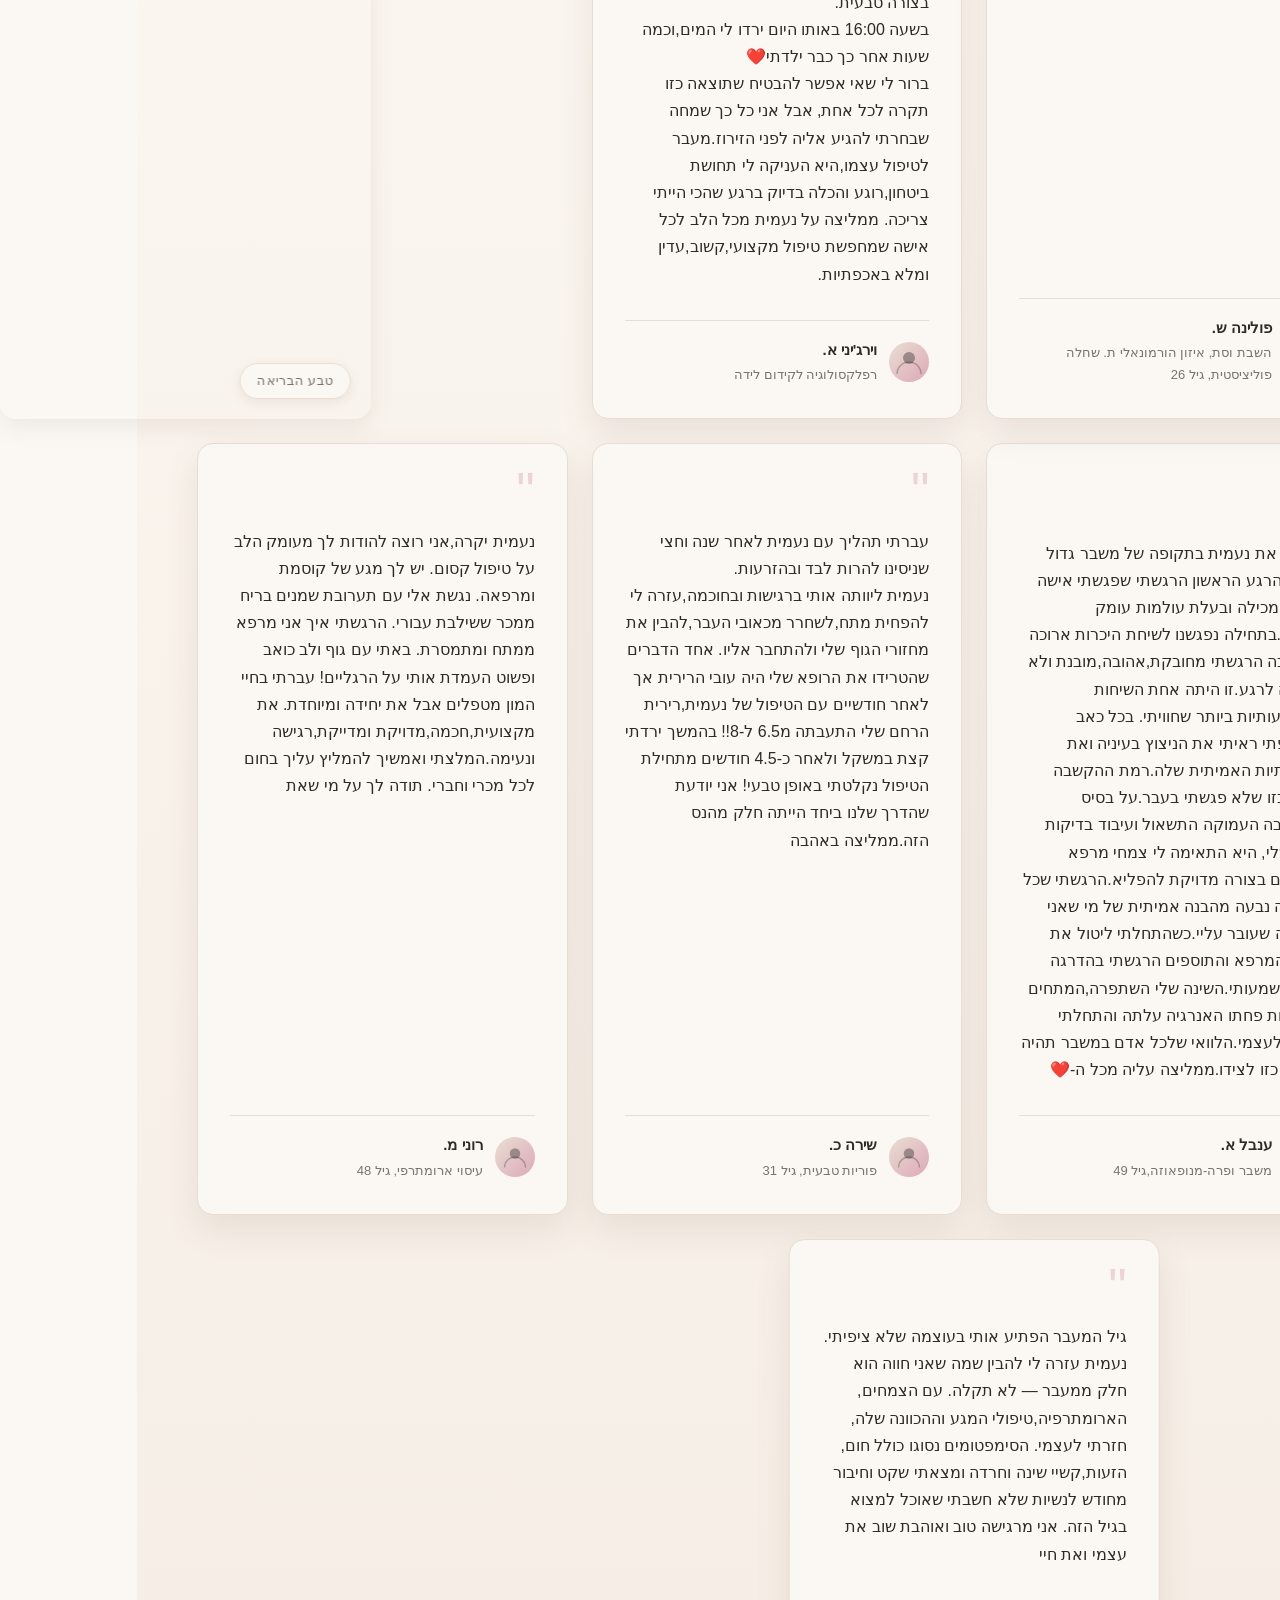
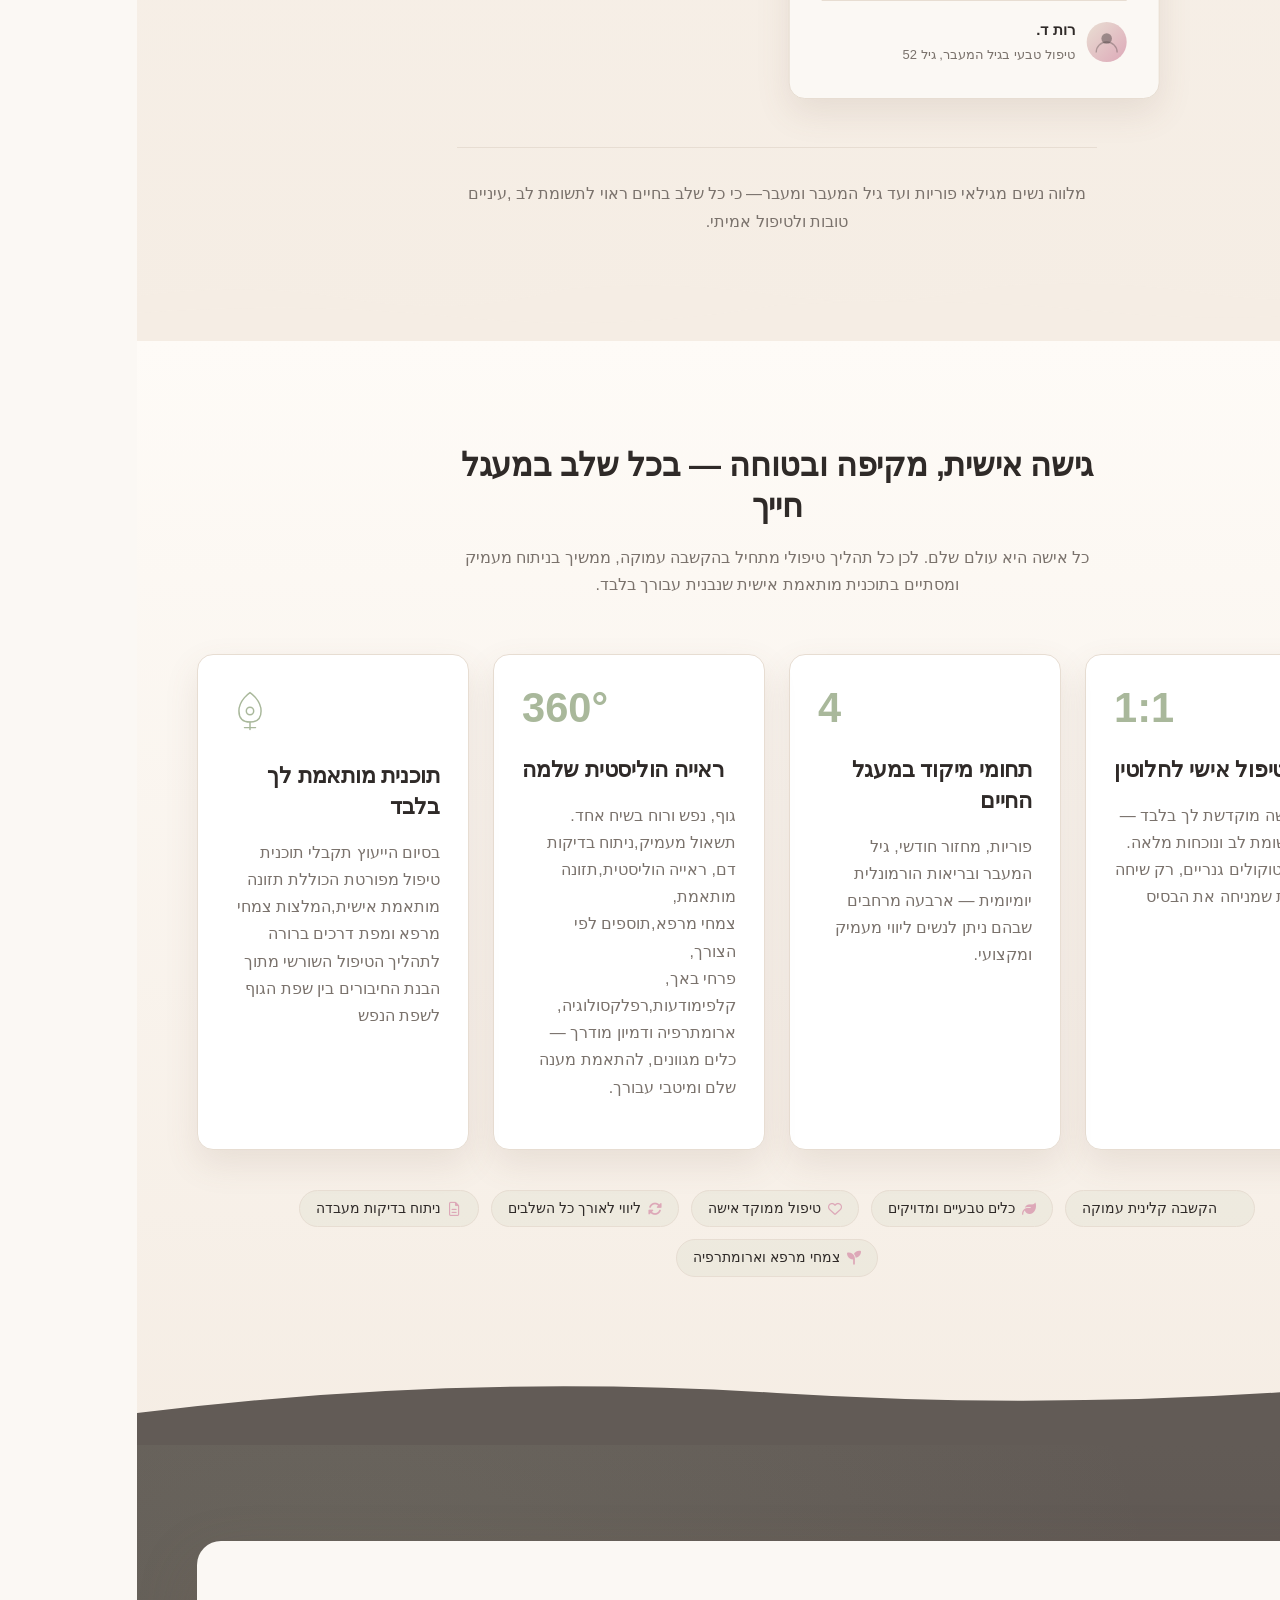
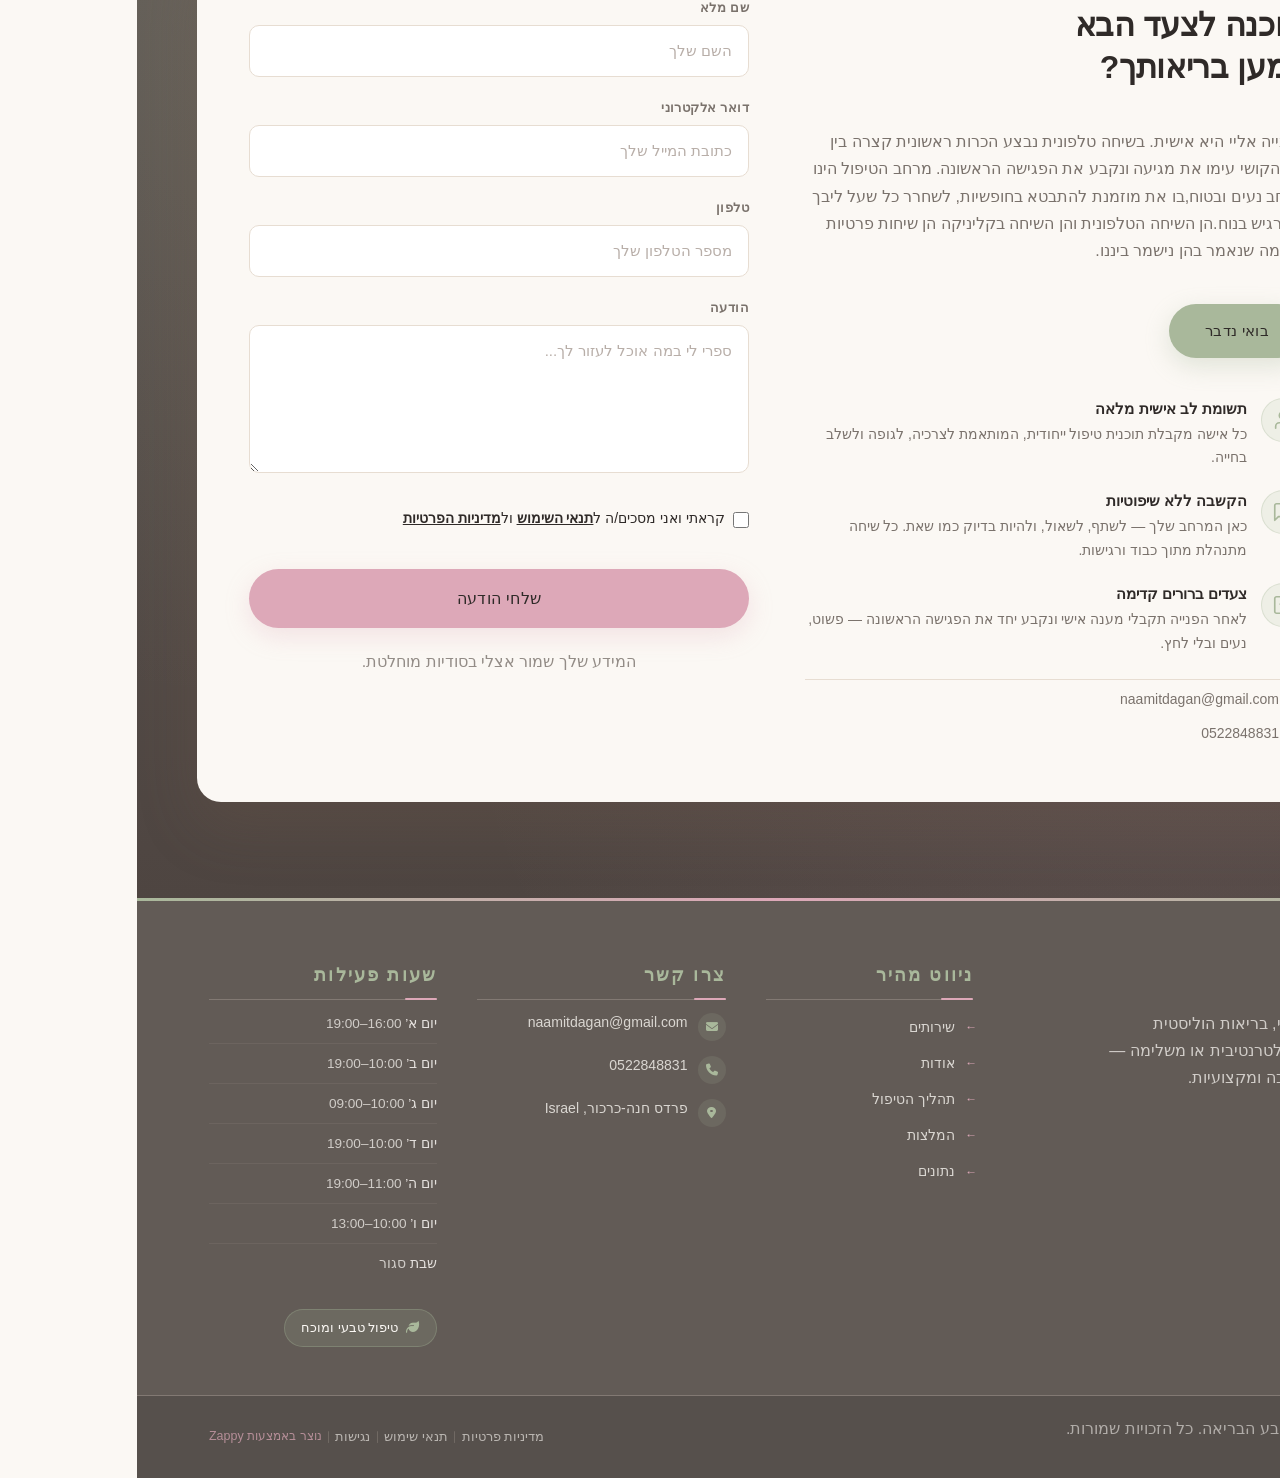
==== commit 47e4227f: "Background sync: Progressive GitHub Sync" ====
--- a/index.html
+++ b/index.html
@@ -1471,8 +1471,8 @@
         <div class="index-services-icon-badge" data-zappy-mobile-bleed="1" style="margin-left: -32px !important; margin-right: -32px !important; margin-top: -32px !important; width: calc(100% + 64px) !important; max-width: calc(100% + 64px) !important;"><img src="/assets/attached-1792661588187-fl9x6f.webp?v=1792661588187" alt="Image placeholder" data-element-id="new-grid-img-1792660311469-0-4zhxcfxmo" data-element-type="image" style="cursor: pointer;" id="new-grid-img-1792660311469-0-4zhxcfxmo" data-placeholder="image-placeholder" data-ai-slot="grid-item-image" data-zappy-base64-stripped="true" loading="lazy" decoding="async" fetchpriority="low"></div>
         <div class="index-services-card-content">
           <h3>שובר מתנה לטיפול במגע</h3>
-          <p>טיפולי מגע ידועים כמשרים רוגע, משפרים זרימת דם ומרוממי נפש.
-אין יותר כיף מלפתוח מתנה ולגלות בה שובר לטיפול מקצועי, תומך ומפנק. אז בין אם מדובר ביום הולדת, חג או אירוע מרגש אחר — העניקי מתנה של רוגע וריפוי למישהי שיקרה לליבך.
+          <p>שובר מתנה לשעת טיפול רפלקסולוגי או עיסוי ארומתרפי.
+טיפולי מגע ידועים כמשרים רוגע, משפרים זרימת דם ומרוממי נפש. כל כך כיף לפתוח מתנה ולגלות בה שובר לטיפול מקצועי, תומך ומפנק. אז בין אם מדובר ביום הולדת, חג או אירוע מרגש אחר — העניקי מתנה של רוגע וריפוי למישהי שיקרה לליבך.
 עלות השובר 250 ש"ח</p>
         </div>
       </article>
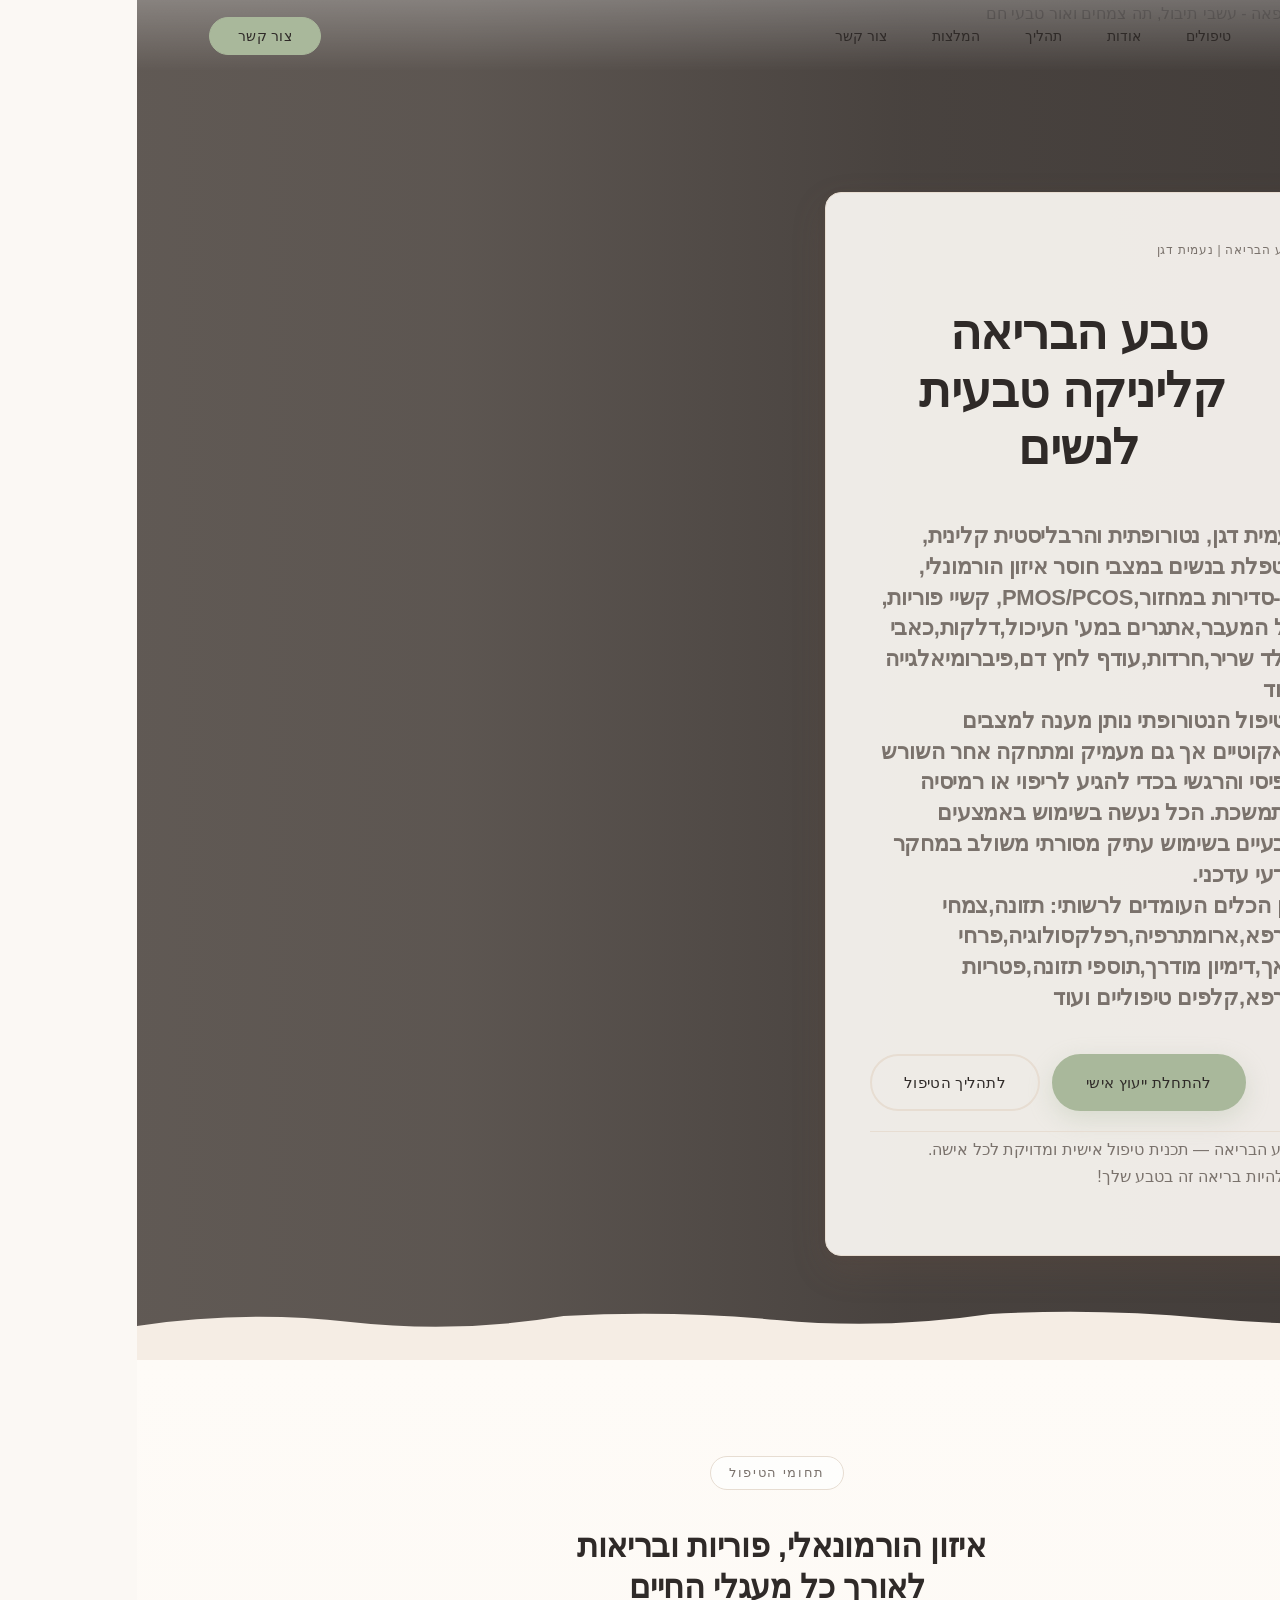
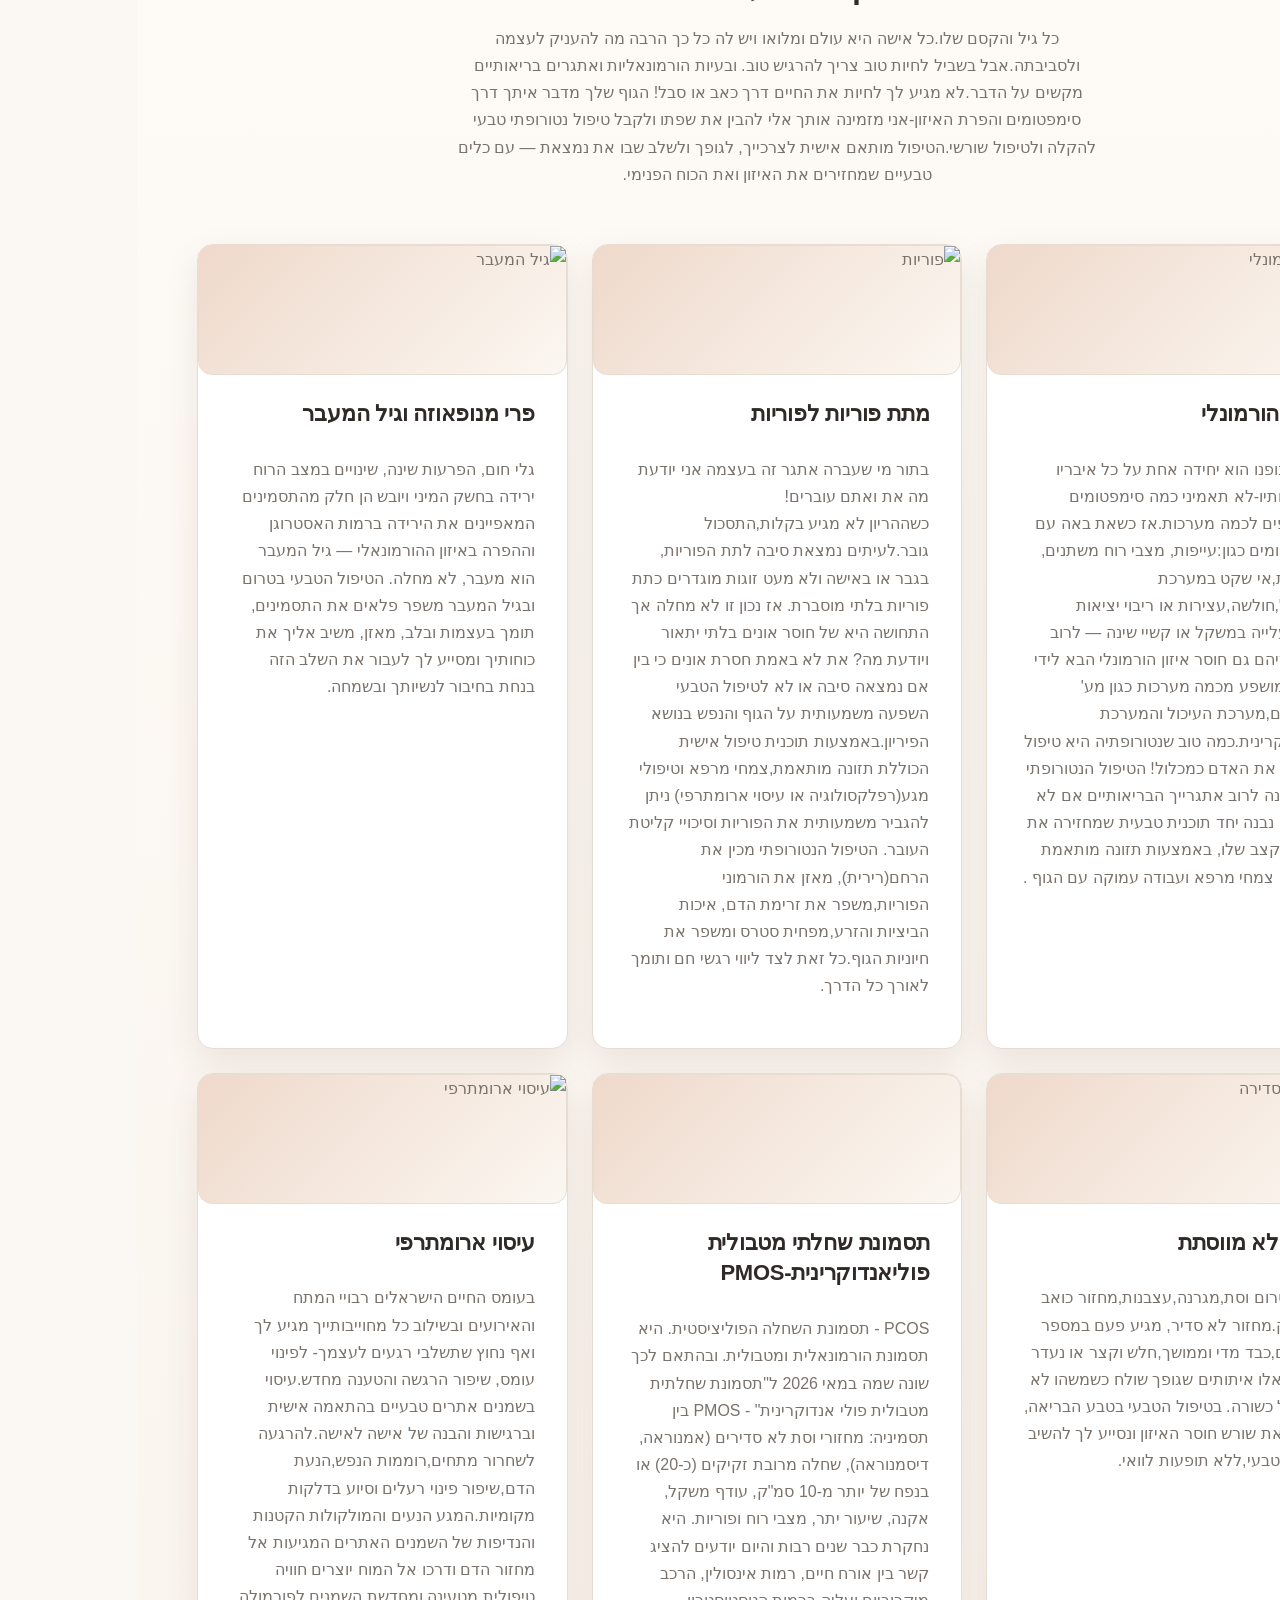
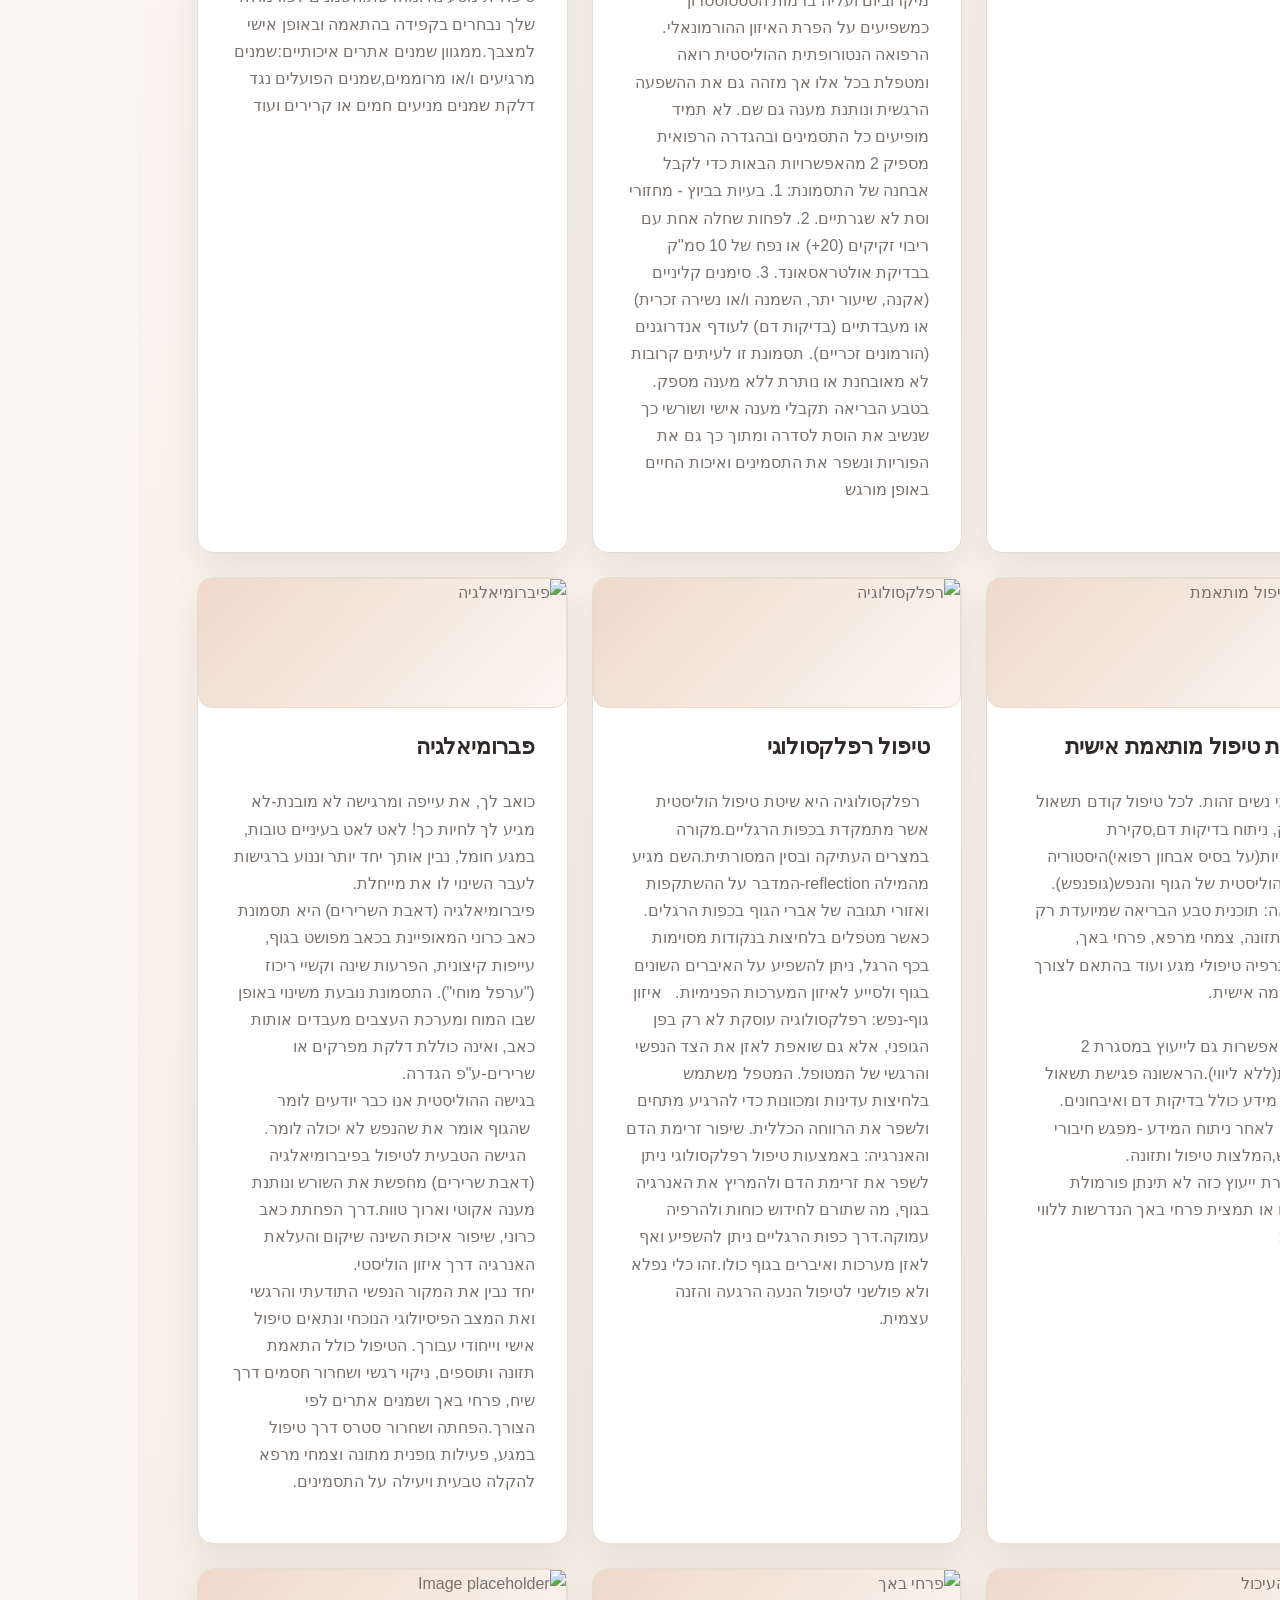
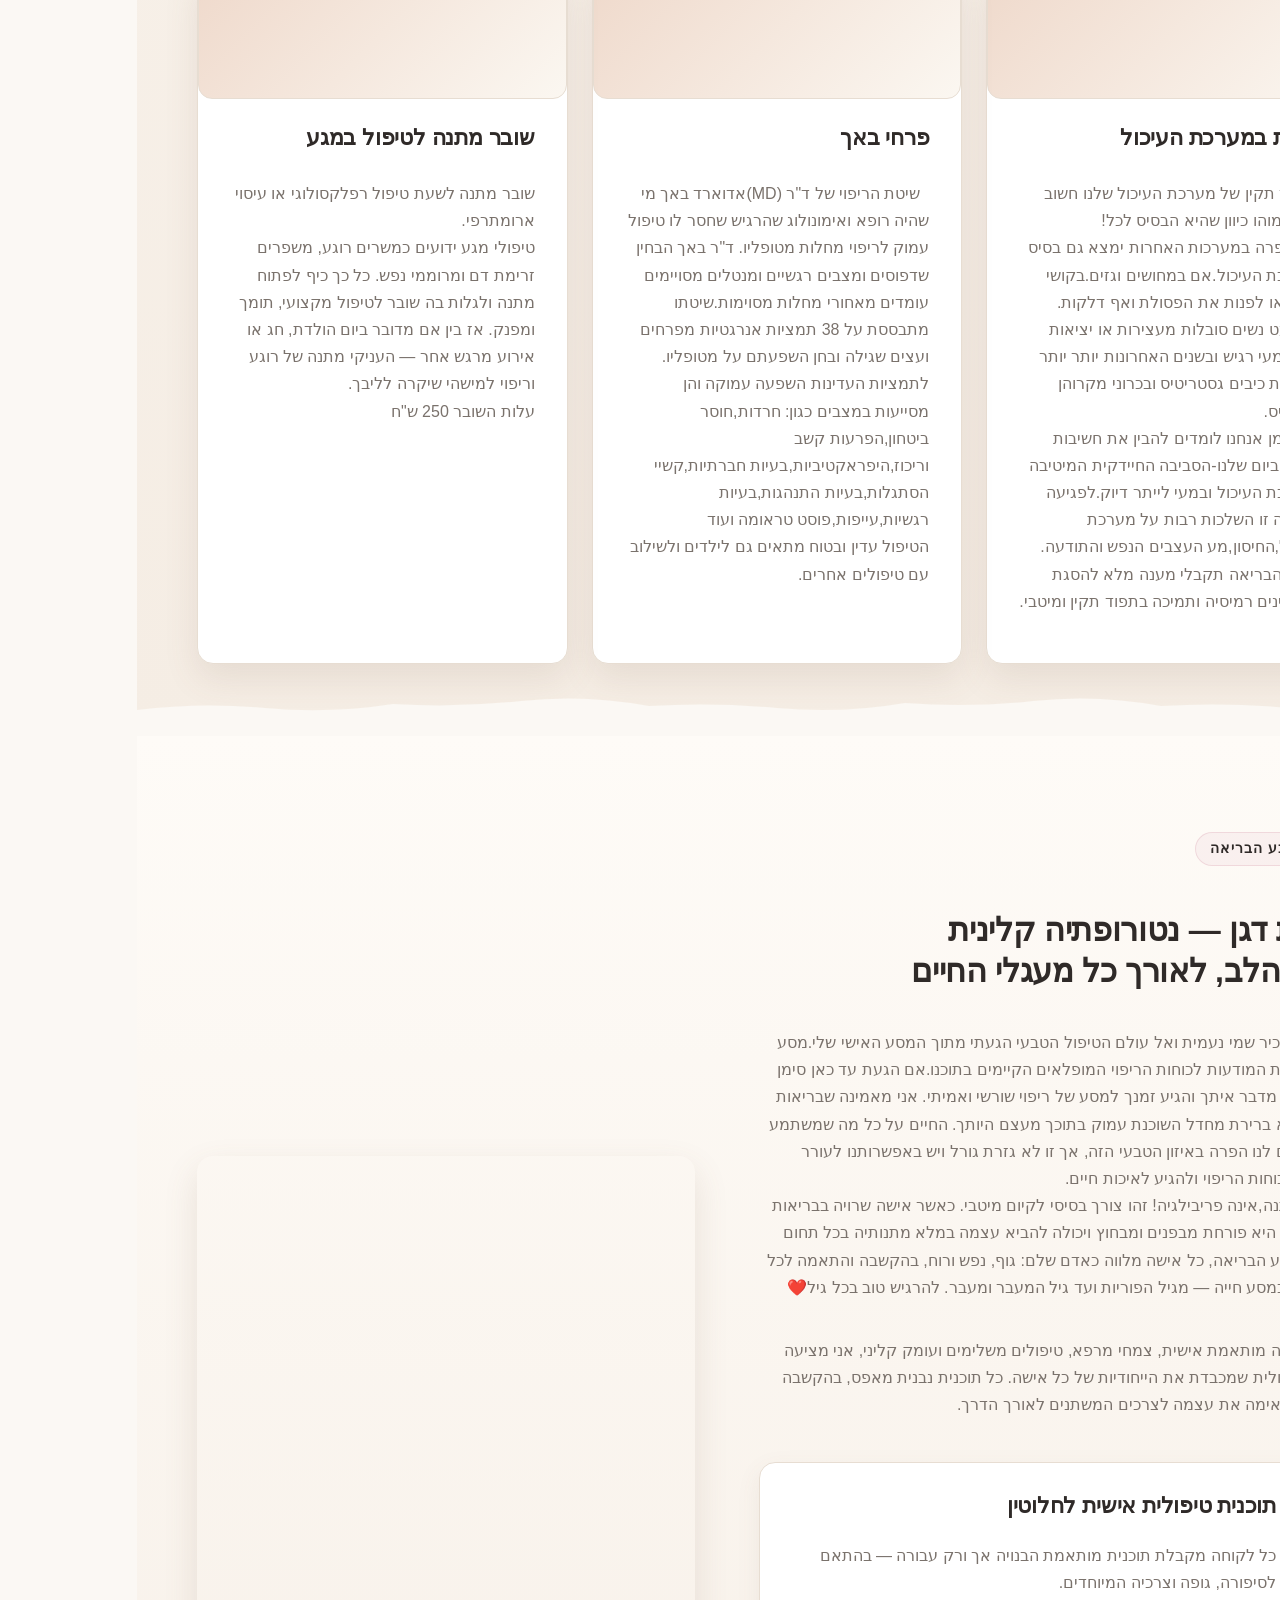
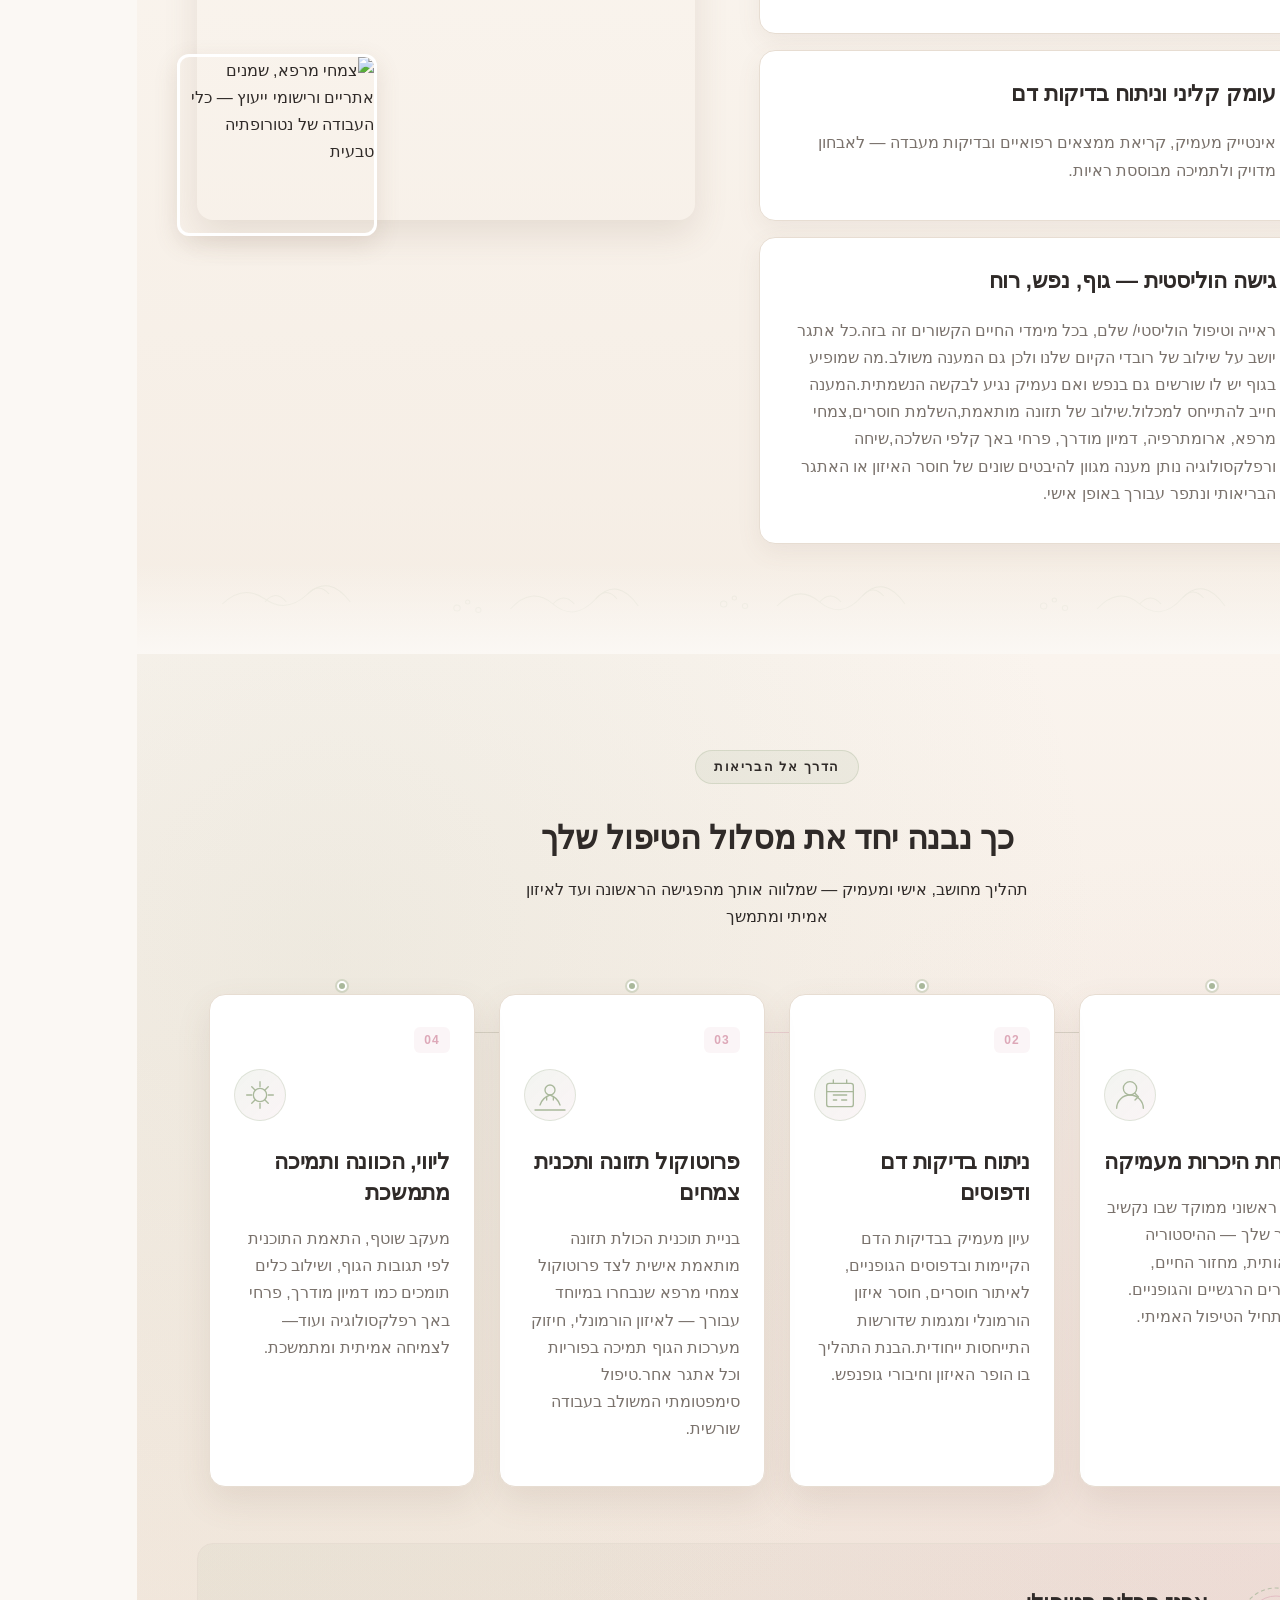
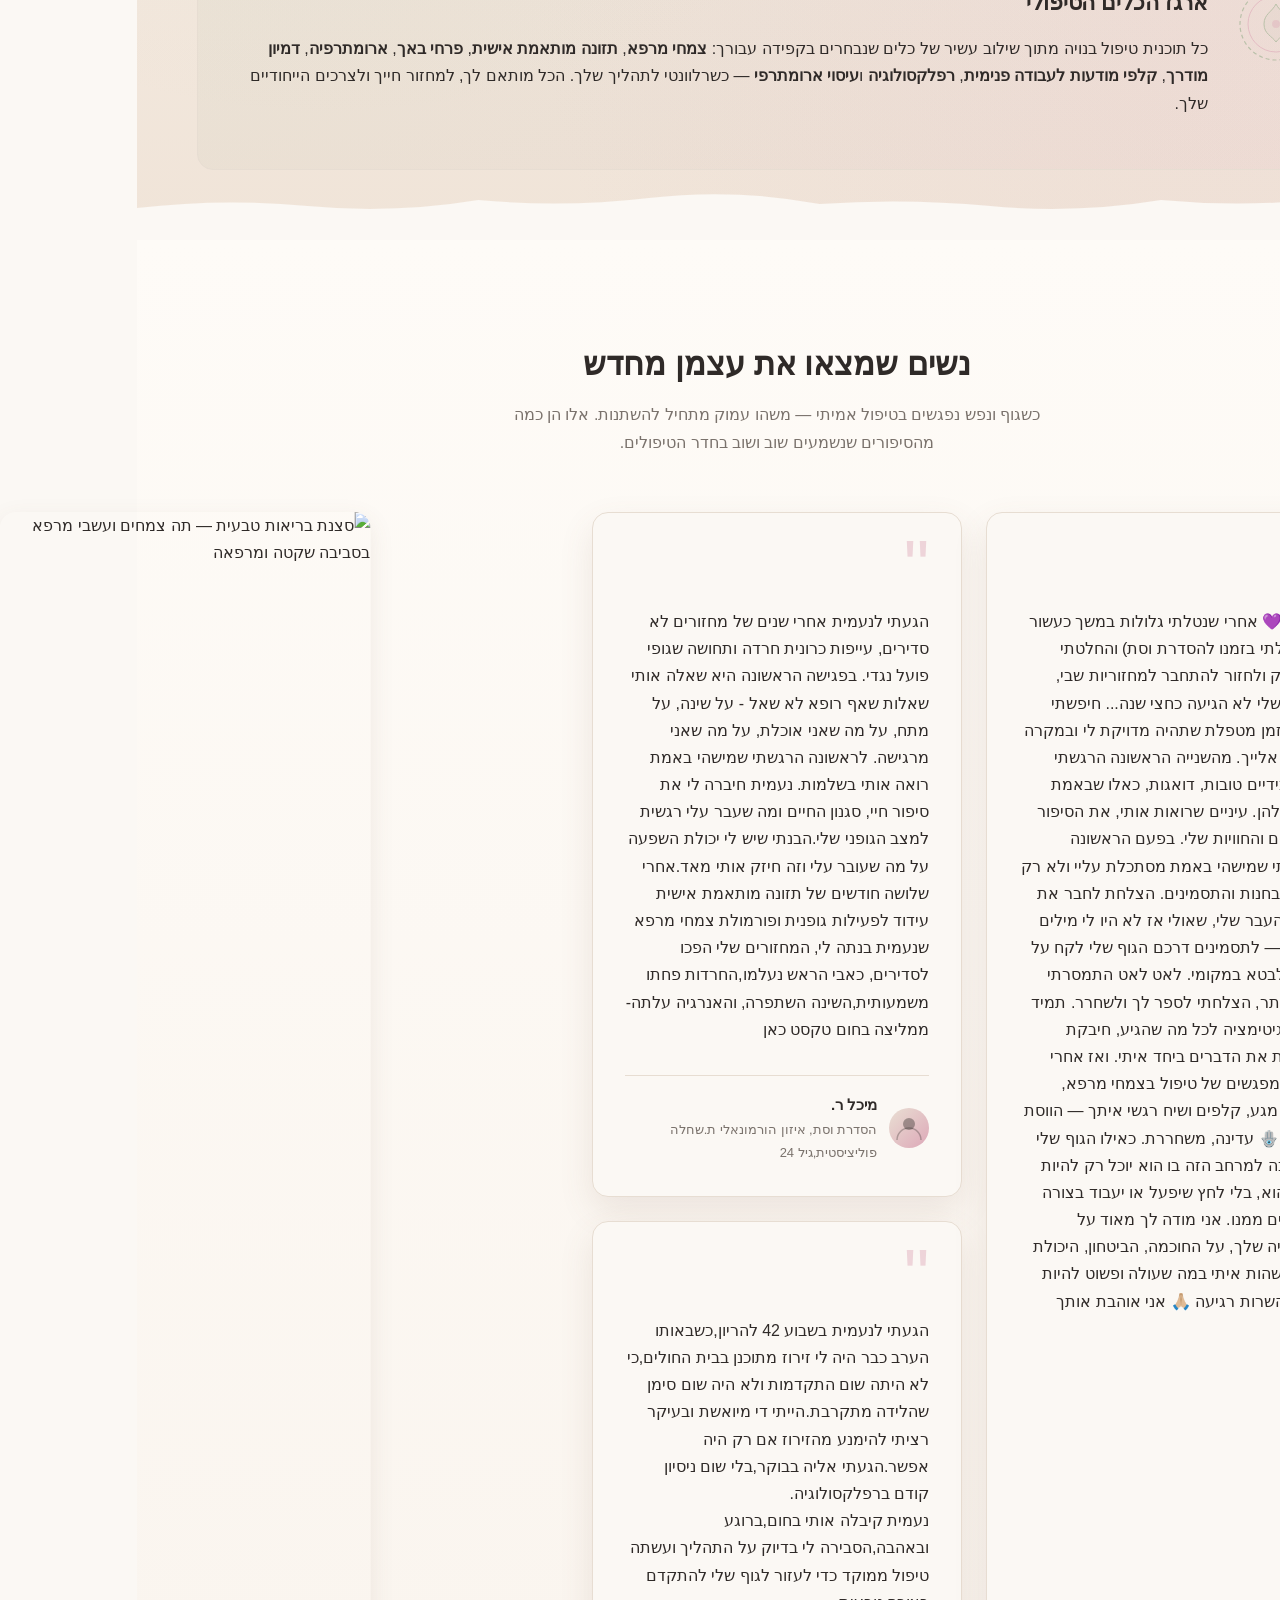
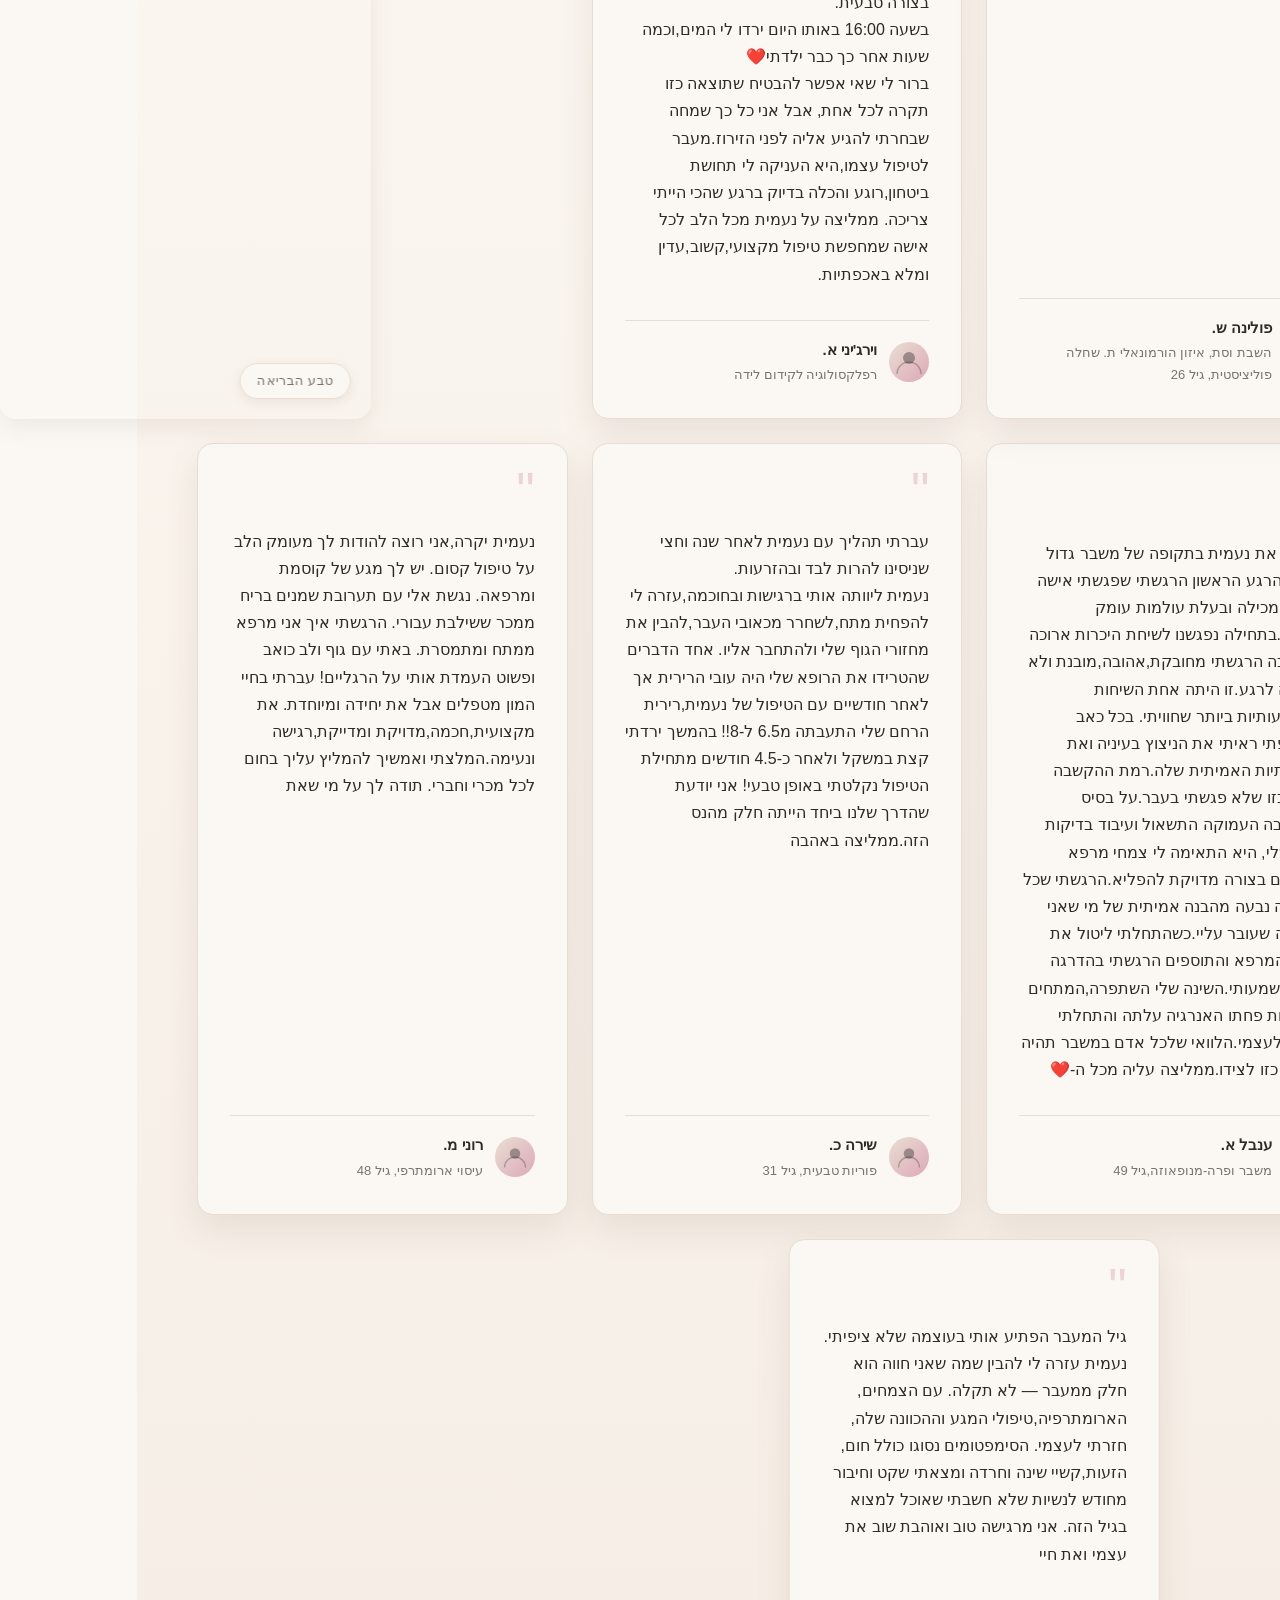
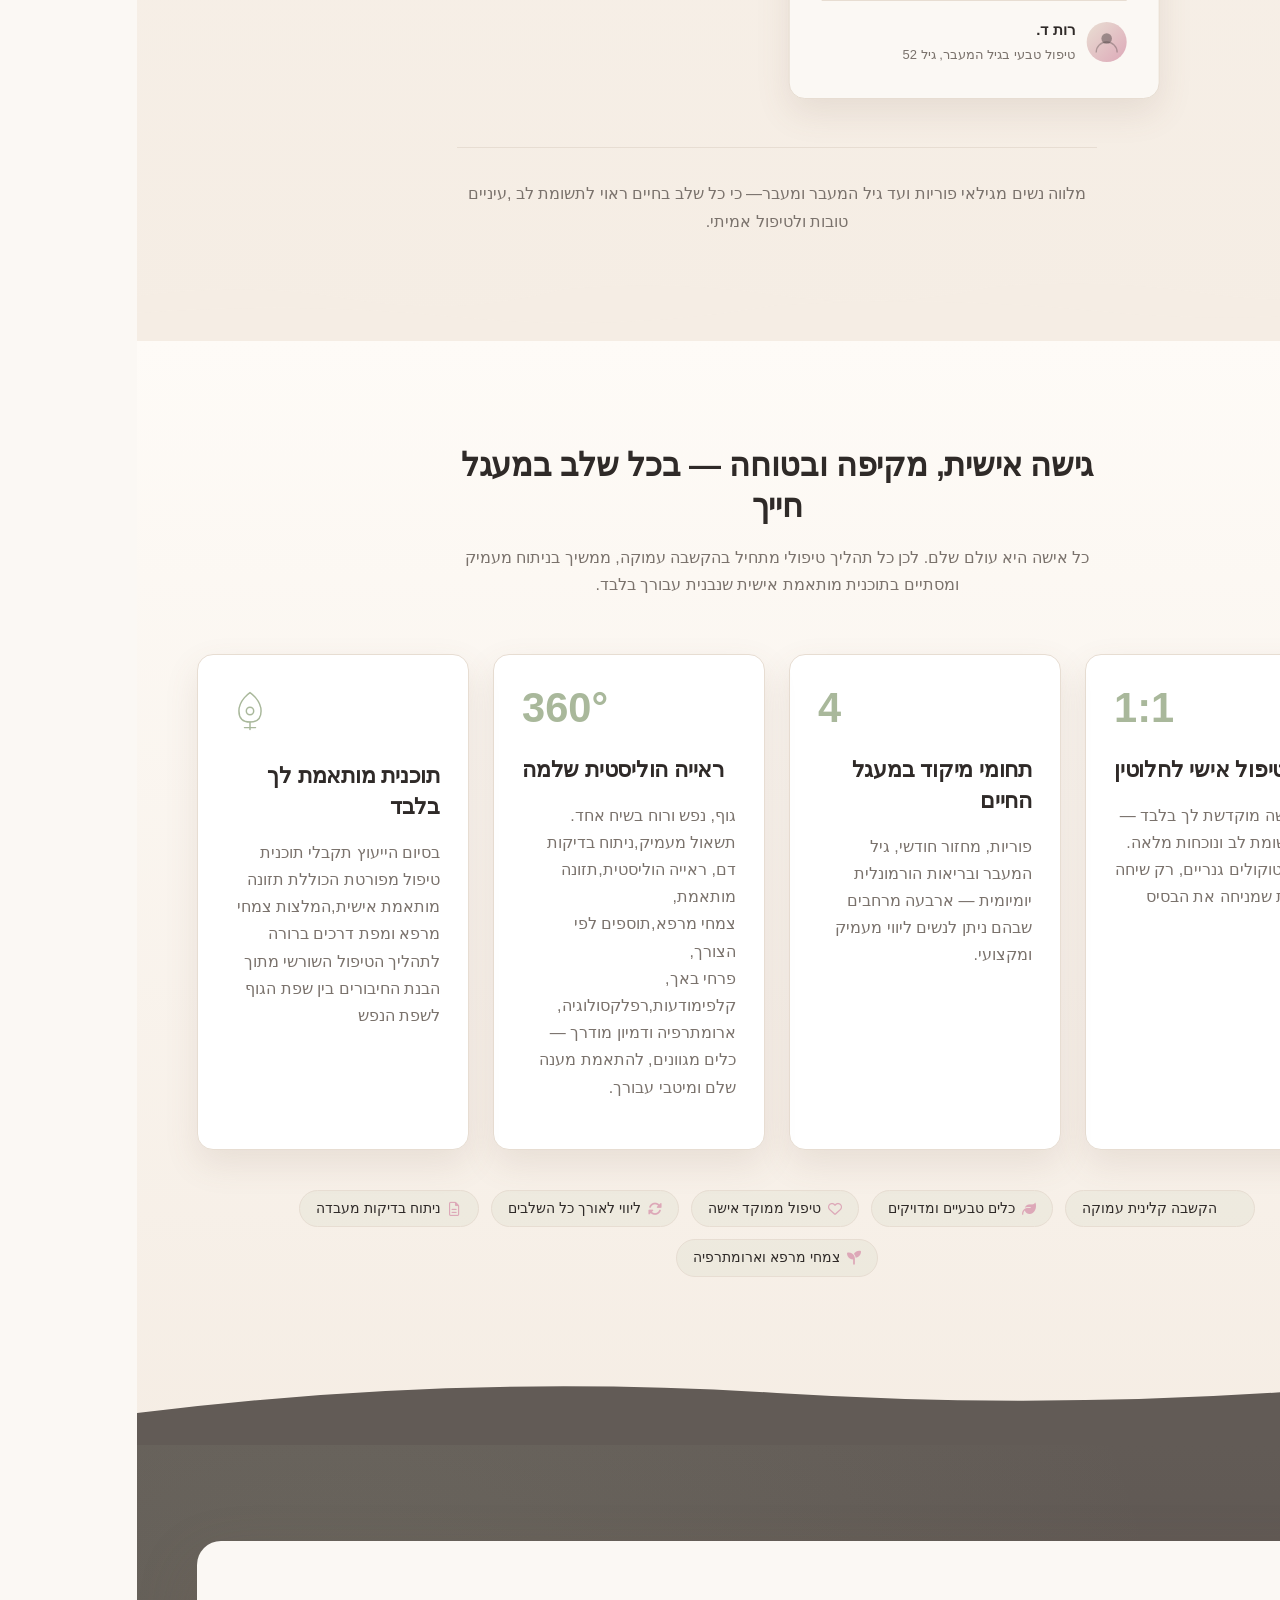
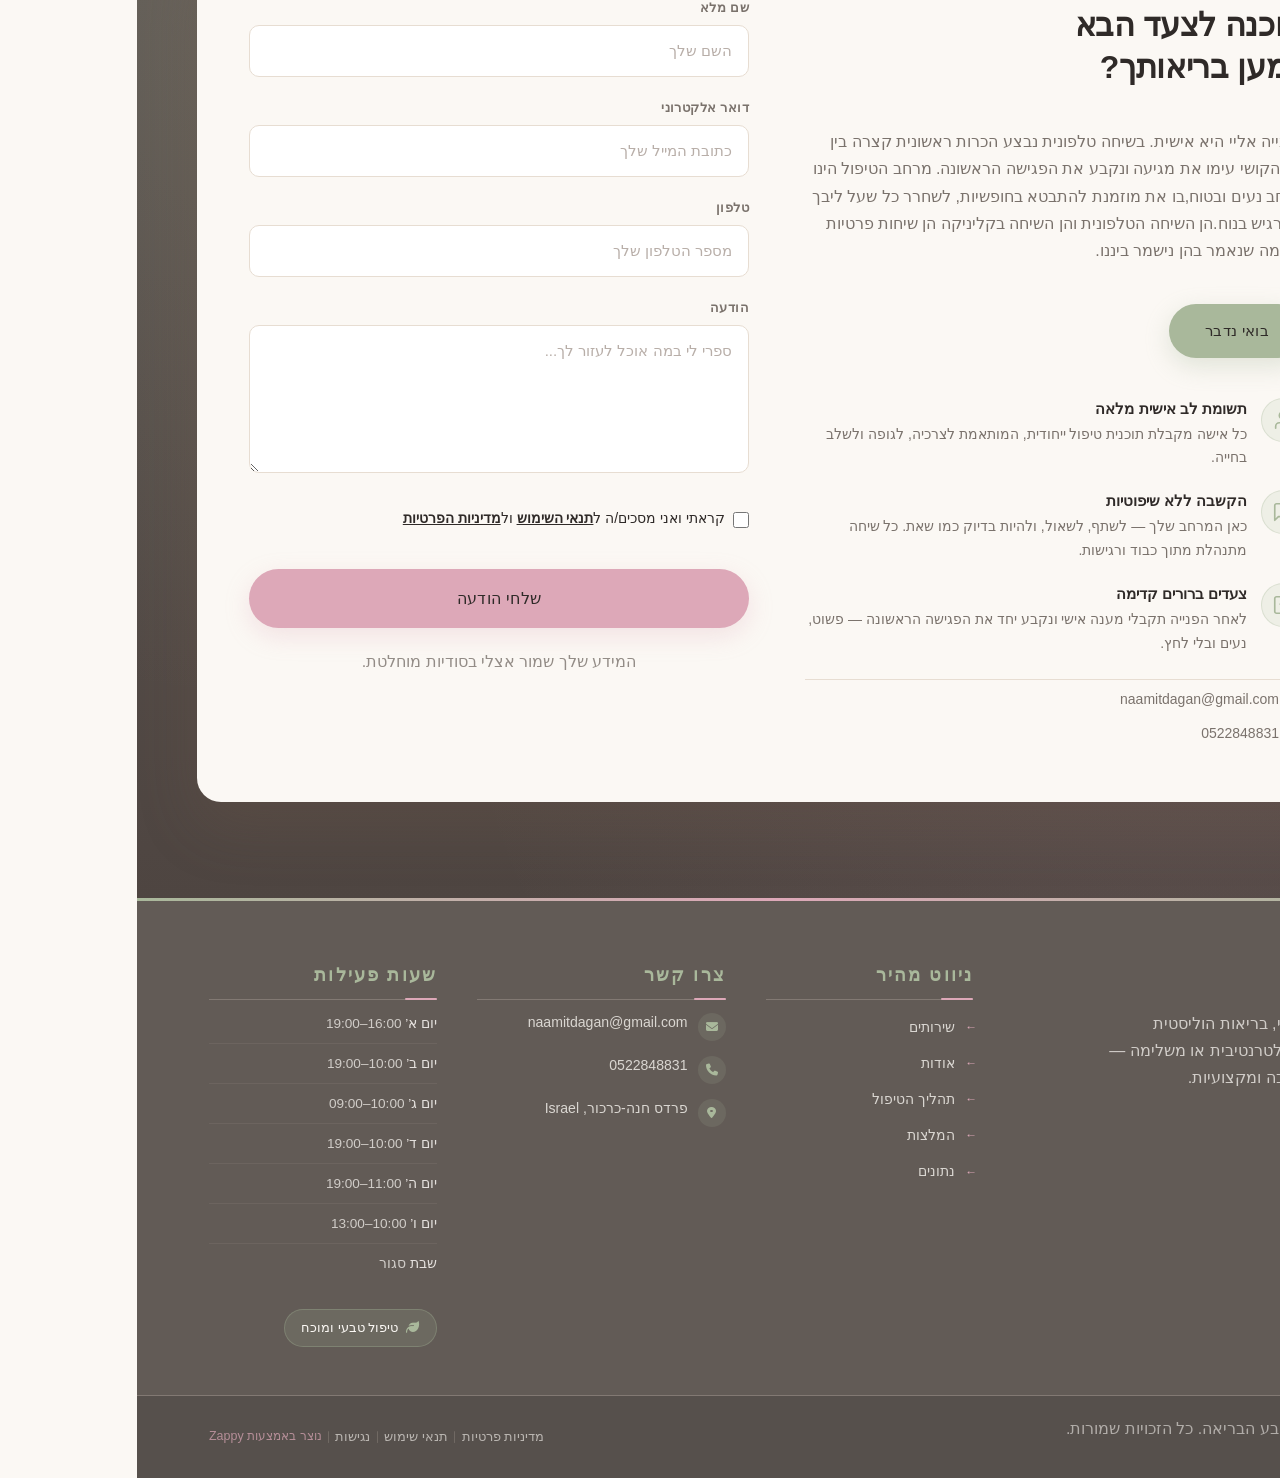
==== commit 8579544d: "Background sync: Progressive GitHub Sync" ====
--- a/index.html
+++ b/index.html
@@ -1471,9 +1471,7 @@
         <div class="index-services-icon-badge" data-zappy-mobile-bleed="1" style="margin-left: -32px !important; margin-right: -32px !important; margin-top: -32px !important; width: calc(100% + 64px) !important; max-width: calc(100% + 64px) !important;"><img src="/assets/attached-1792661588187-fl9x6f.webp?v=1792661588187" alt="Image placeholder" data-element-id="new-grid-img-1792660311469-0-4zhxcfxmo" data-element-type="image" style="cursor: pointer;" id="new-grid-img-1792660311469-0-4zhxcfxmo" data-placeholder="image-placeholder" data-ai-slot="grid-item-image" data-zappy-base64-stripped="true" loading="lazy" decoding="async" fetchpriority="low"></div>
         <div class="index-services-card-content">
           <h3>שובר מתנה לטיפול במגע</h3>
-          <p>שובר מתנה לשעת טיפול רפלקסולוגי או עיסוי ארומתרפי.
-טיפולי מגע ידועים כמשרים רוגע, משפרים זרימת דם ומרוממי נפש. כל כך כיף לפתוח מתנה ולגלות בה שובר לטיפול מקצועי, תומך ומפנק. אז בין אם מדובר ביום הולדת, חג או אירוע מרגש אחר — העניקי מתנה של רוגע וריפוי למישהי שיקרה לליבך.
-עלות השובר 250 ש"ח</p>
+          <p>שובר מתנה לשעת טיפול רפלקסולוגי או עיסוי ארומתרפי.<br>טיפולי מגע ידועים כמשרים רוגע, משפרים זרימת דם ומרוממי נפש. כל כך כיף לפתוח מתנה ולגלות בה שובר לטיפול מקצועי, תומך ומפנק. אז בין אם מדובר ביום הולדת, חג או אירוע מרגש אחר — העניקי מתנה של רוגע וריפוי למישהי שיקרה לליבך.<br>עלות השובר 250 ש"ח</p>
         </div>
       </article>
 
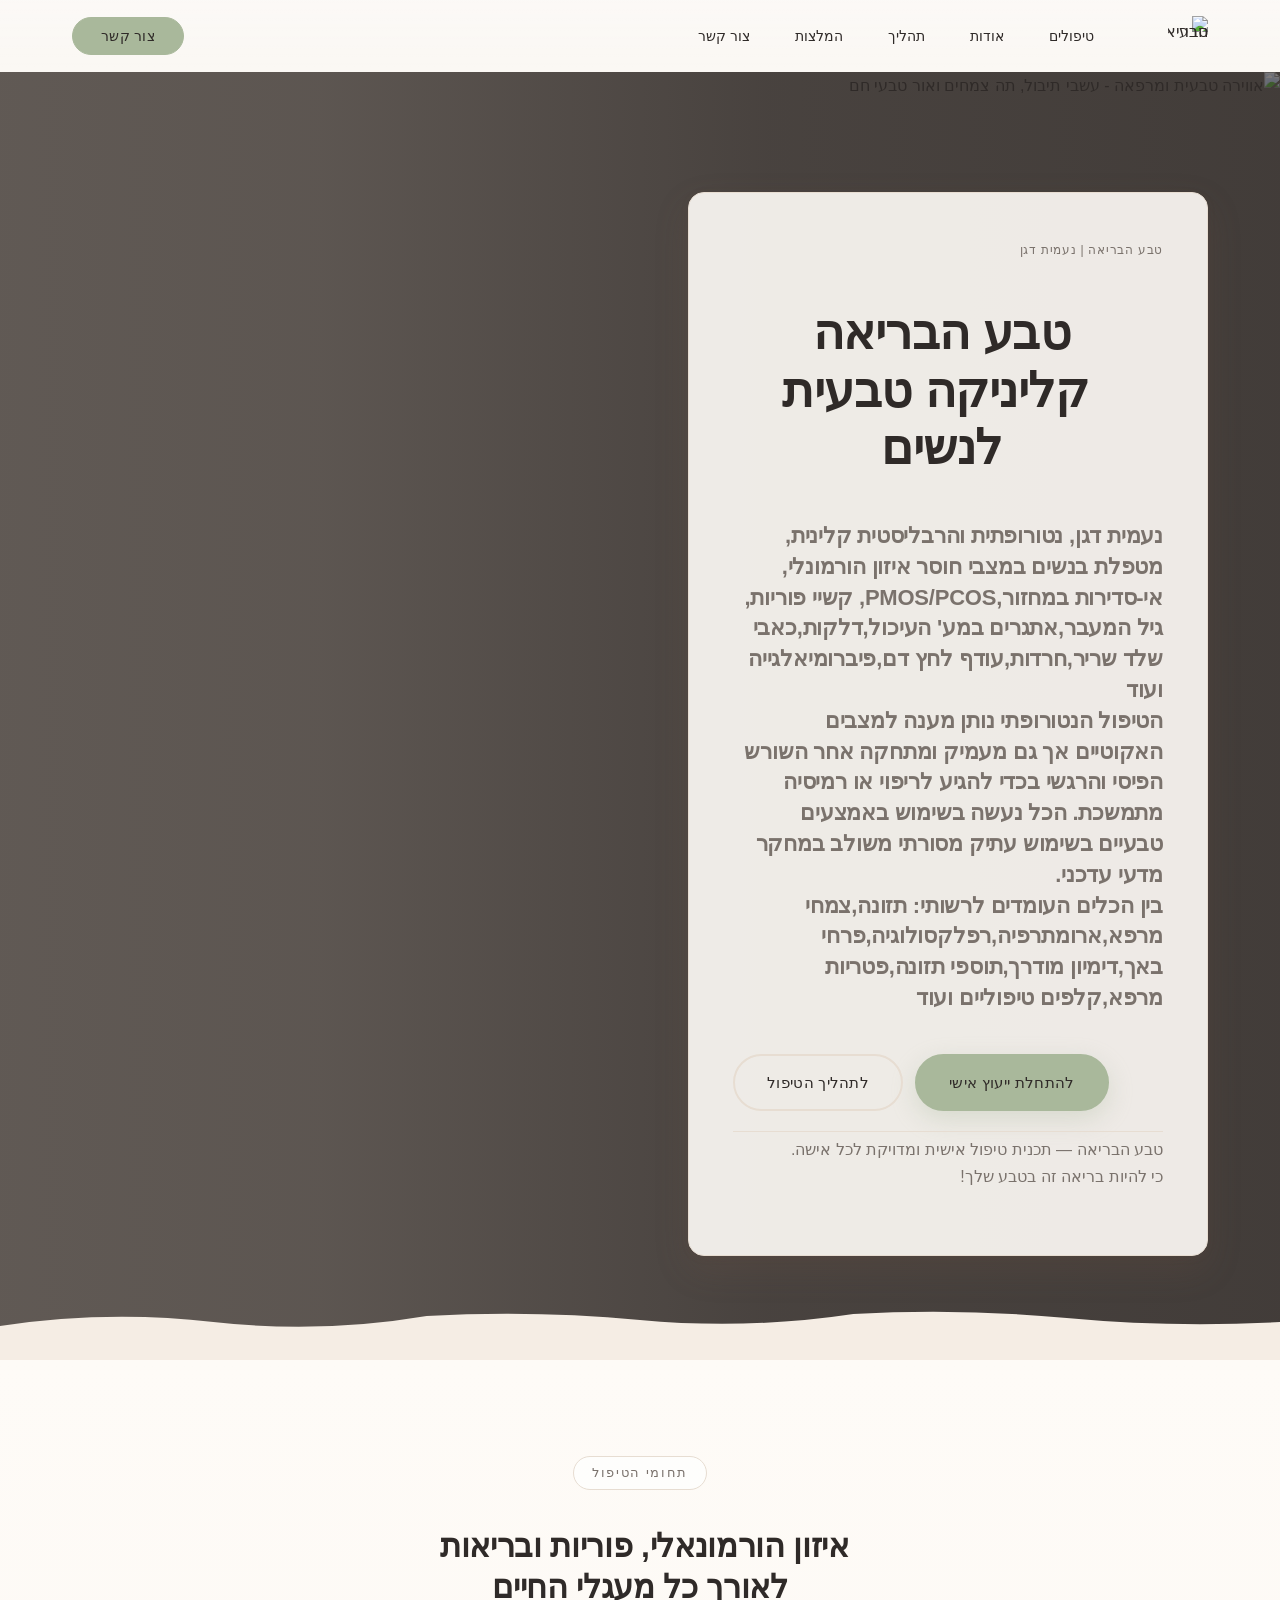
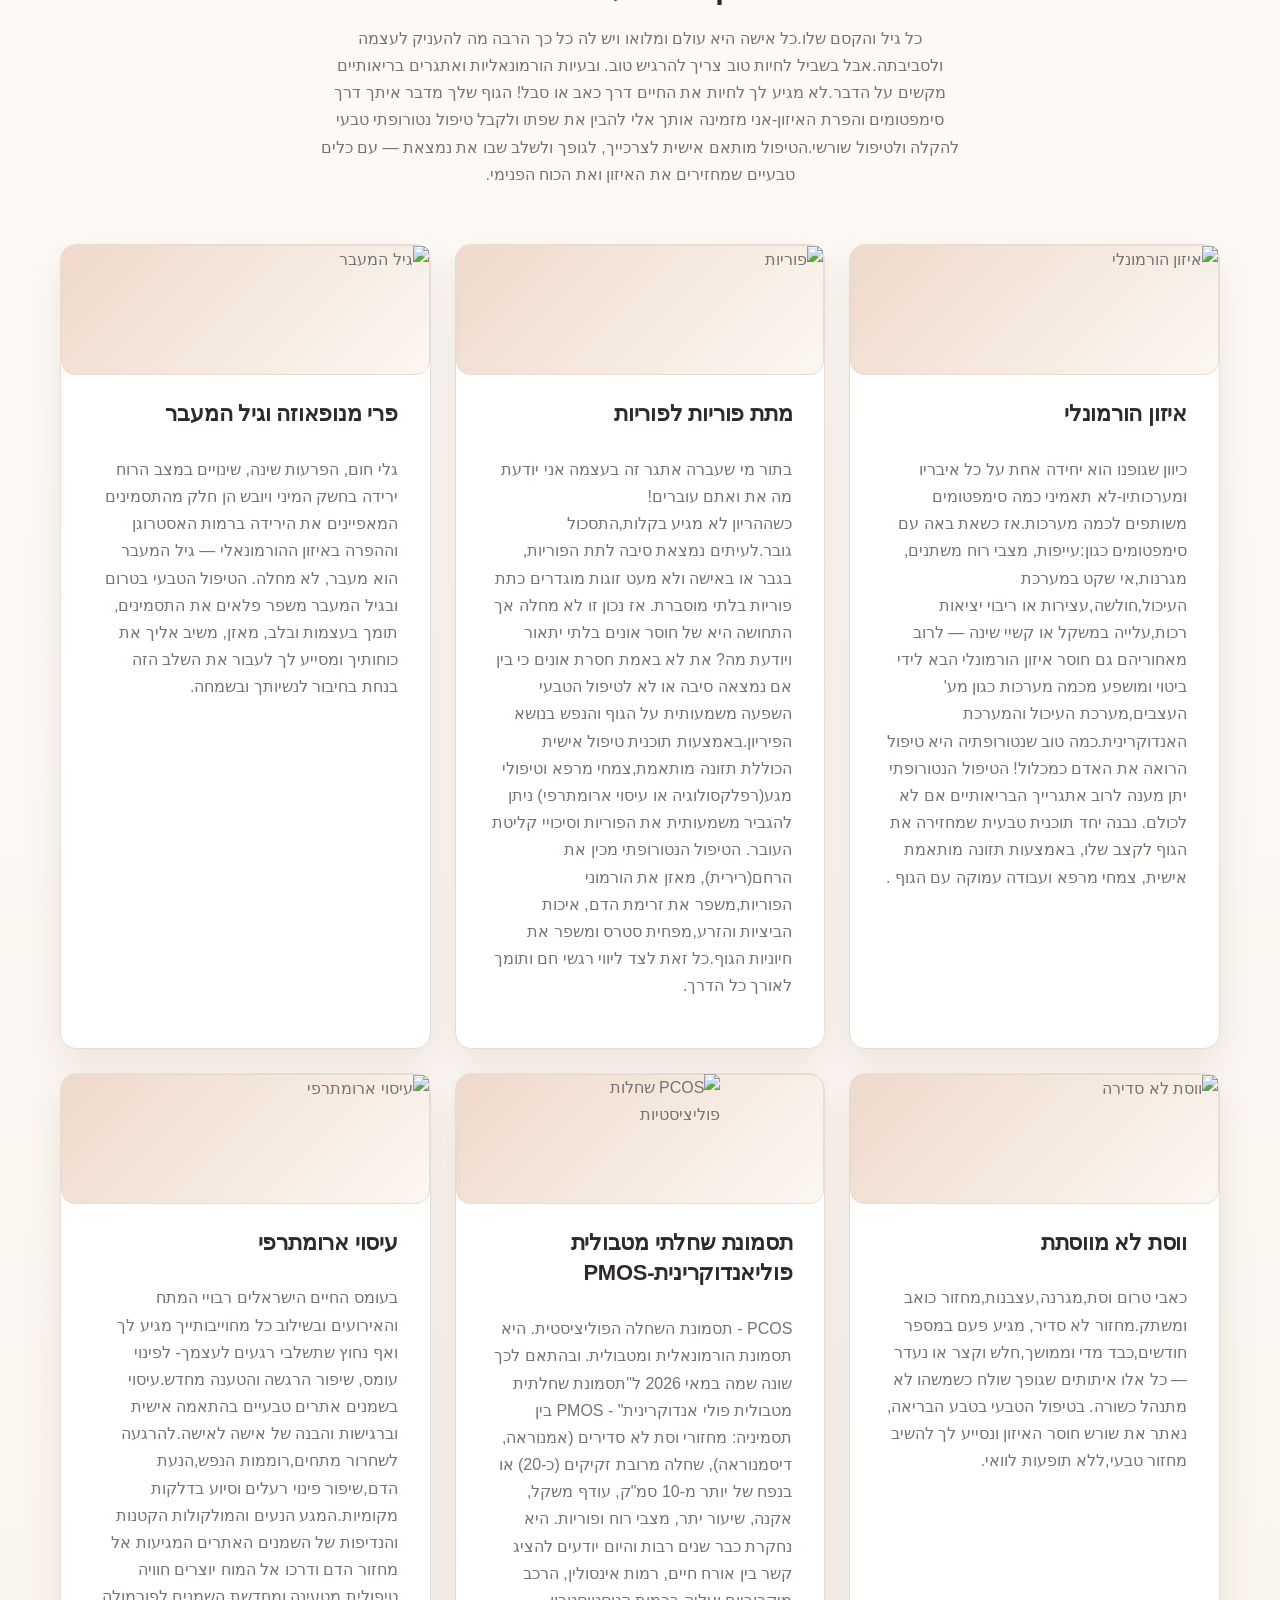
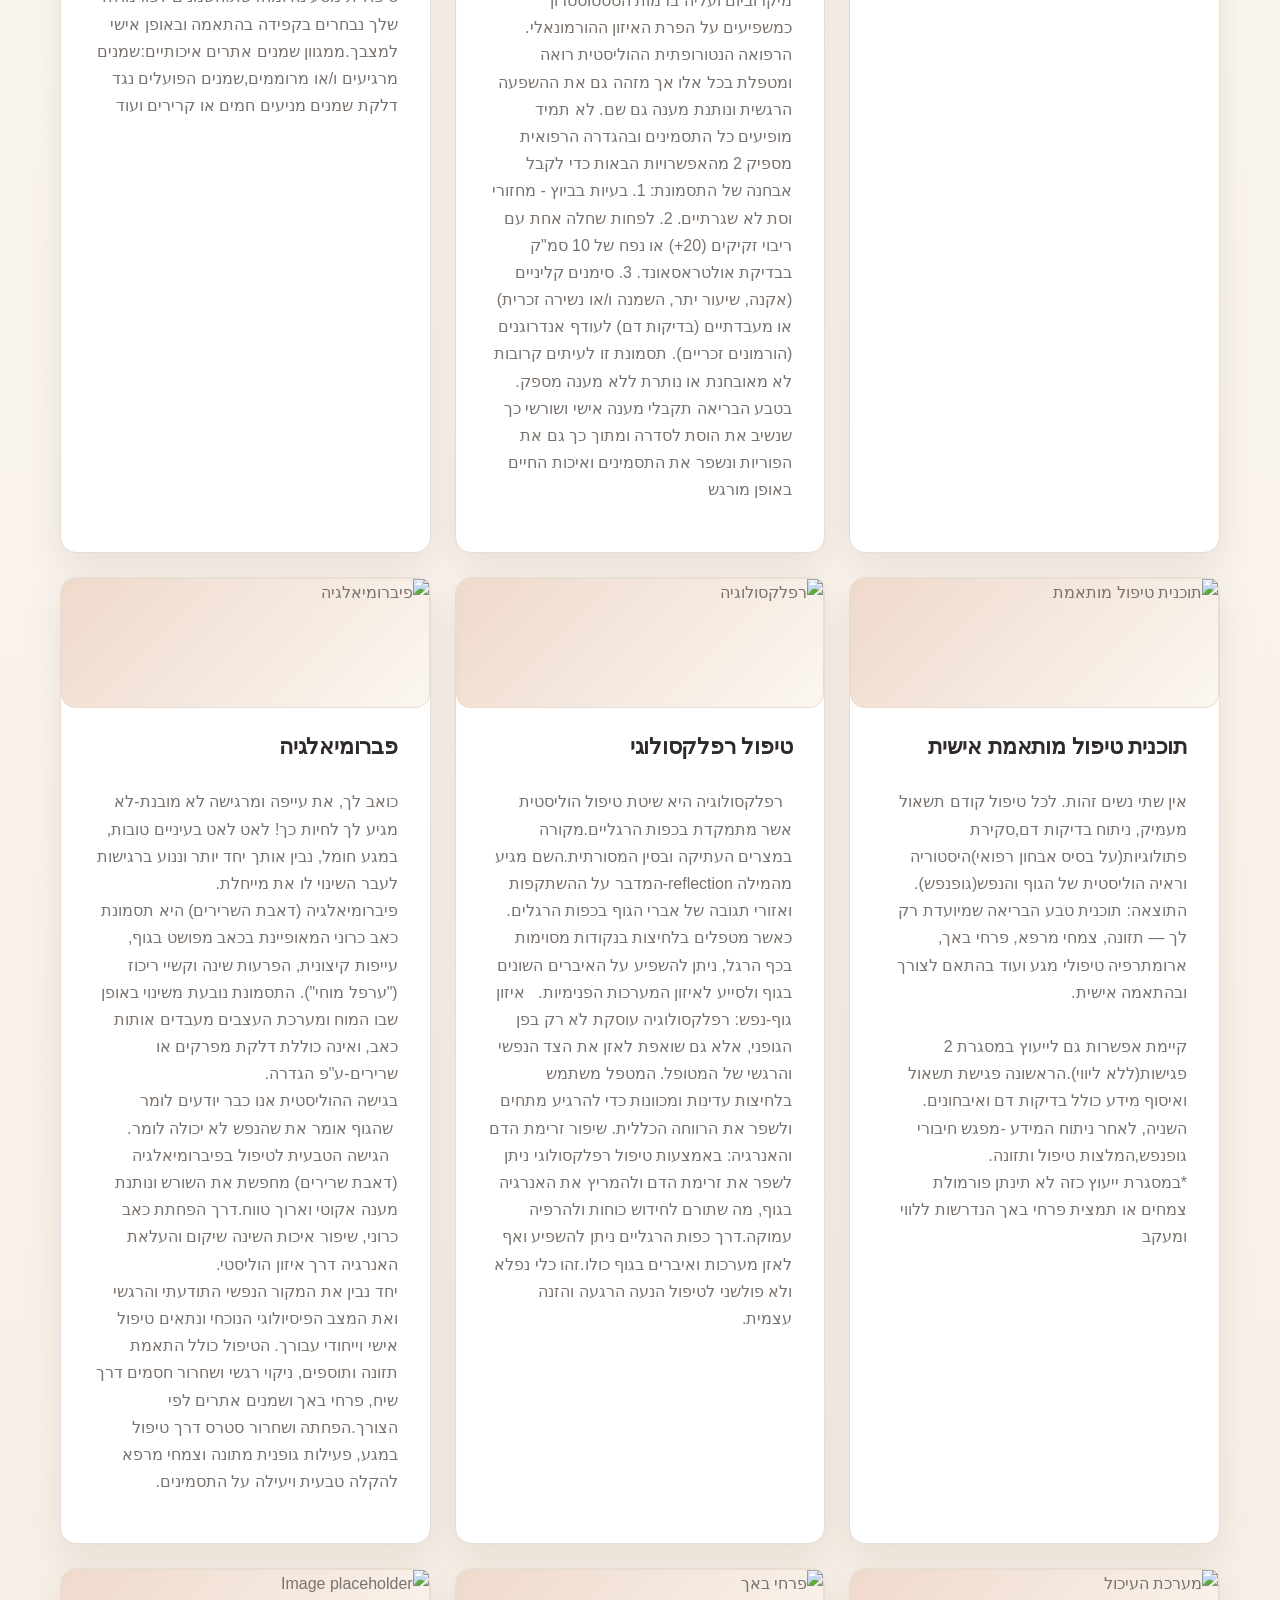
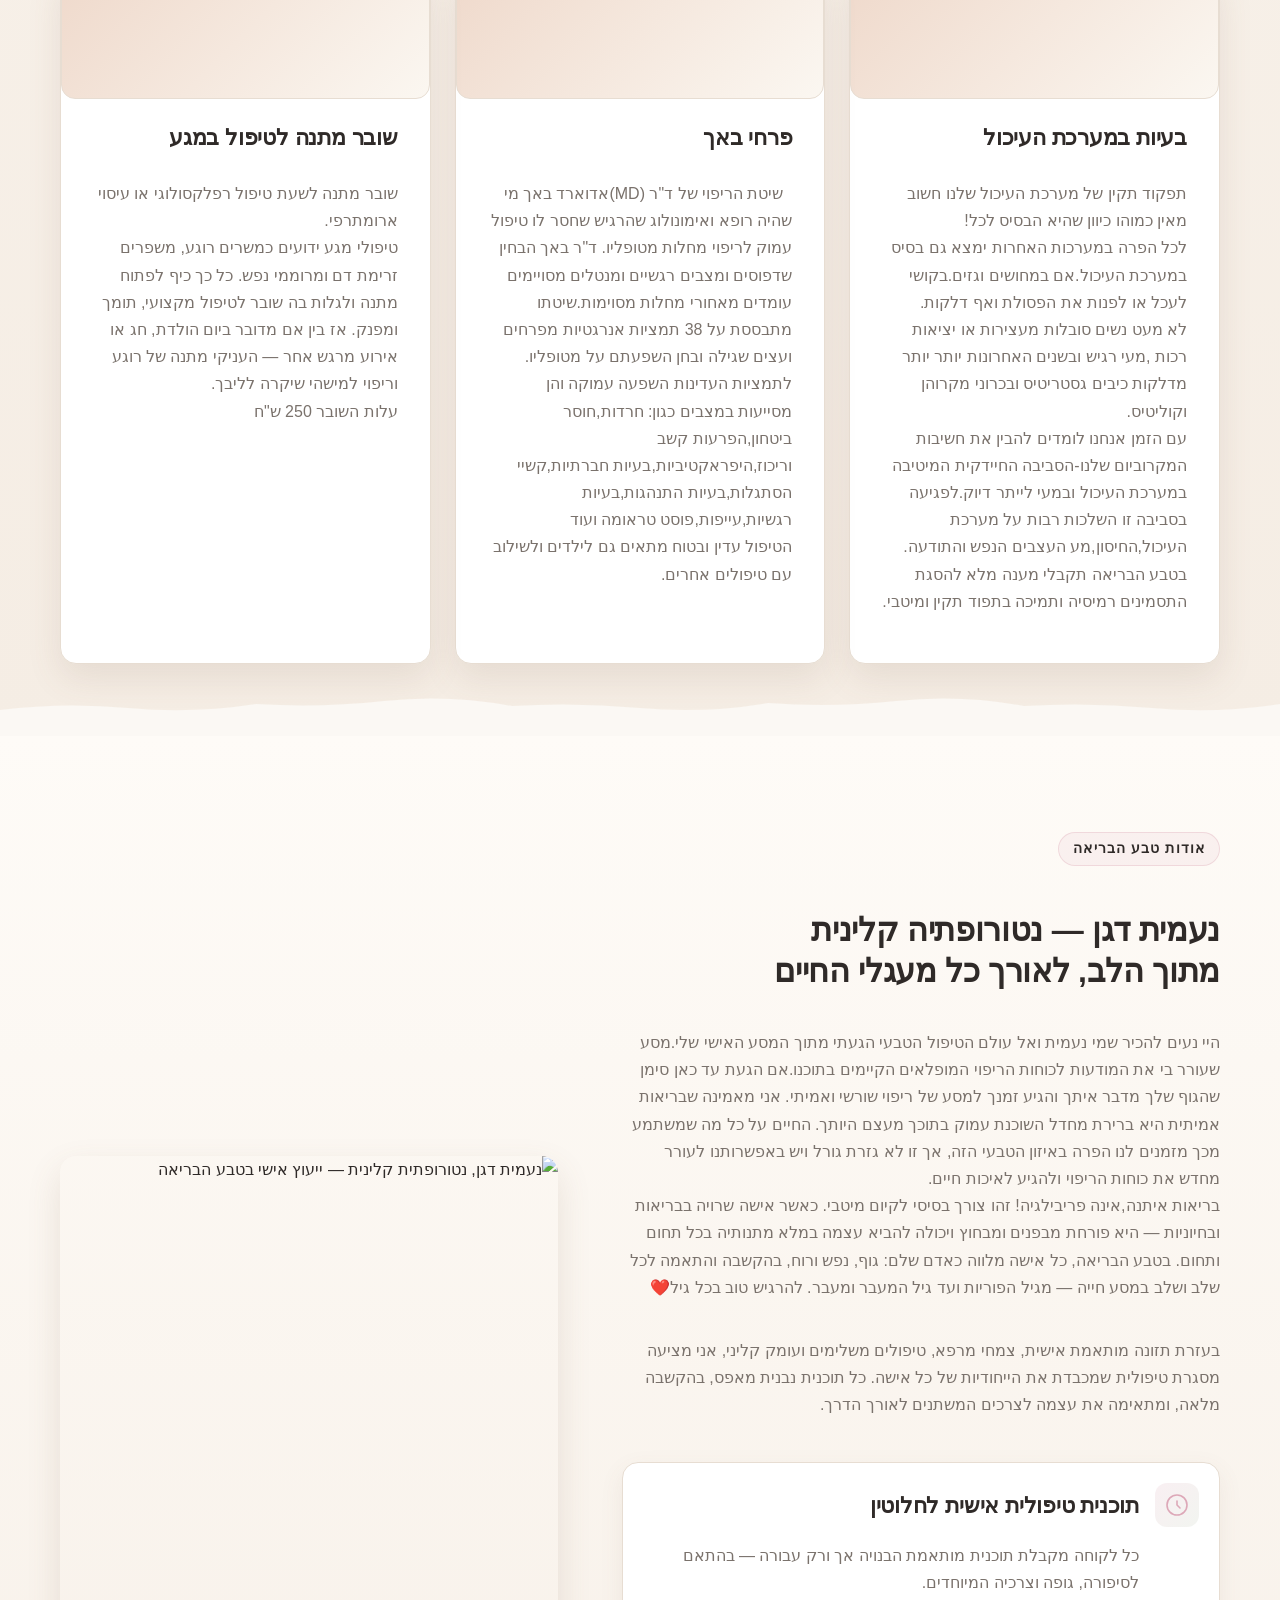
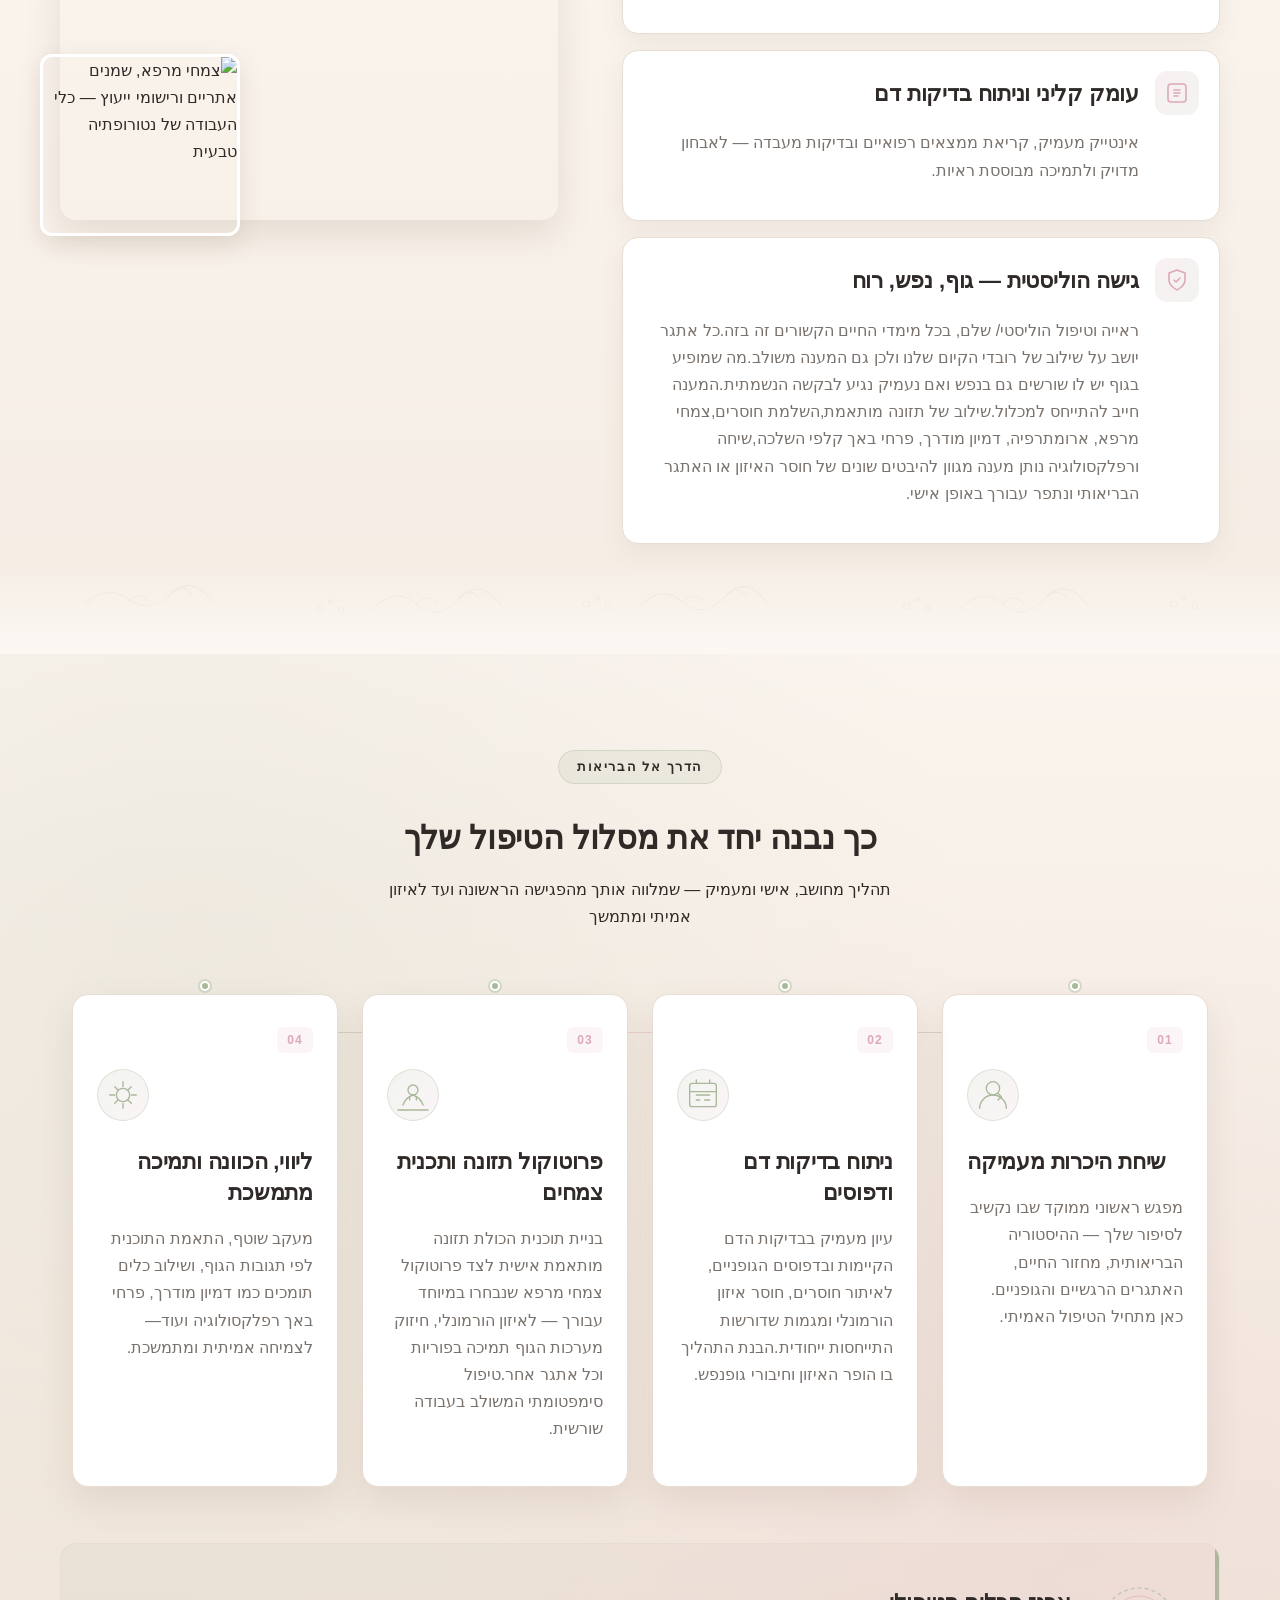
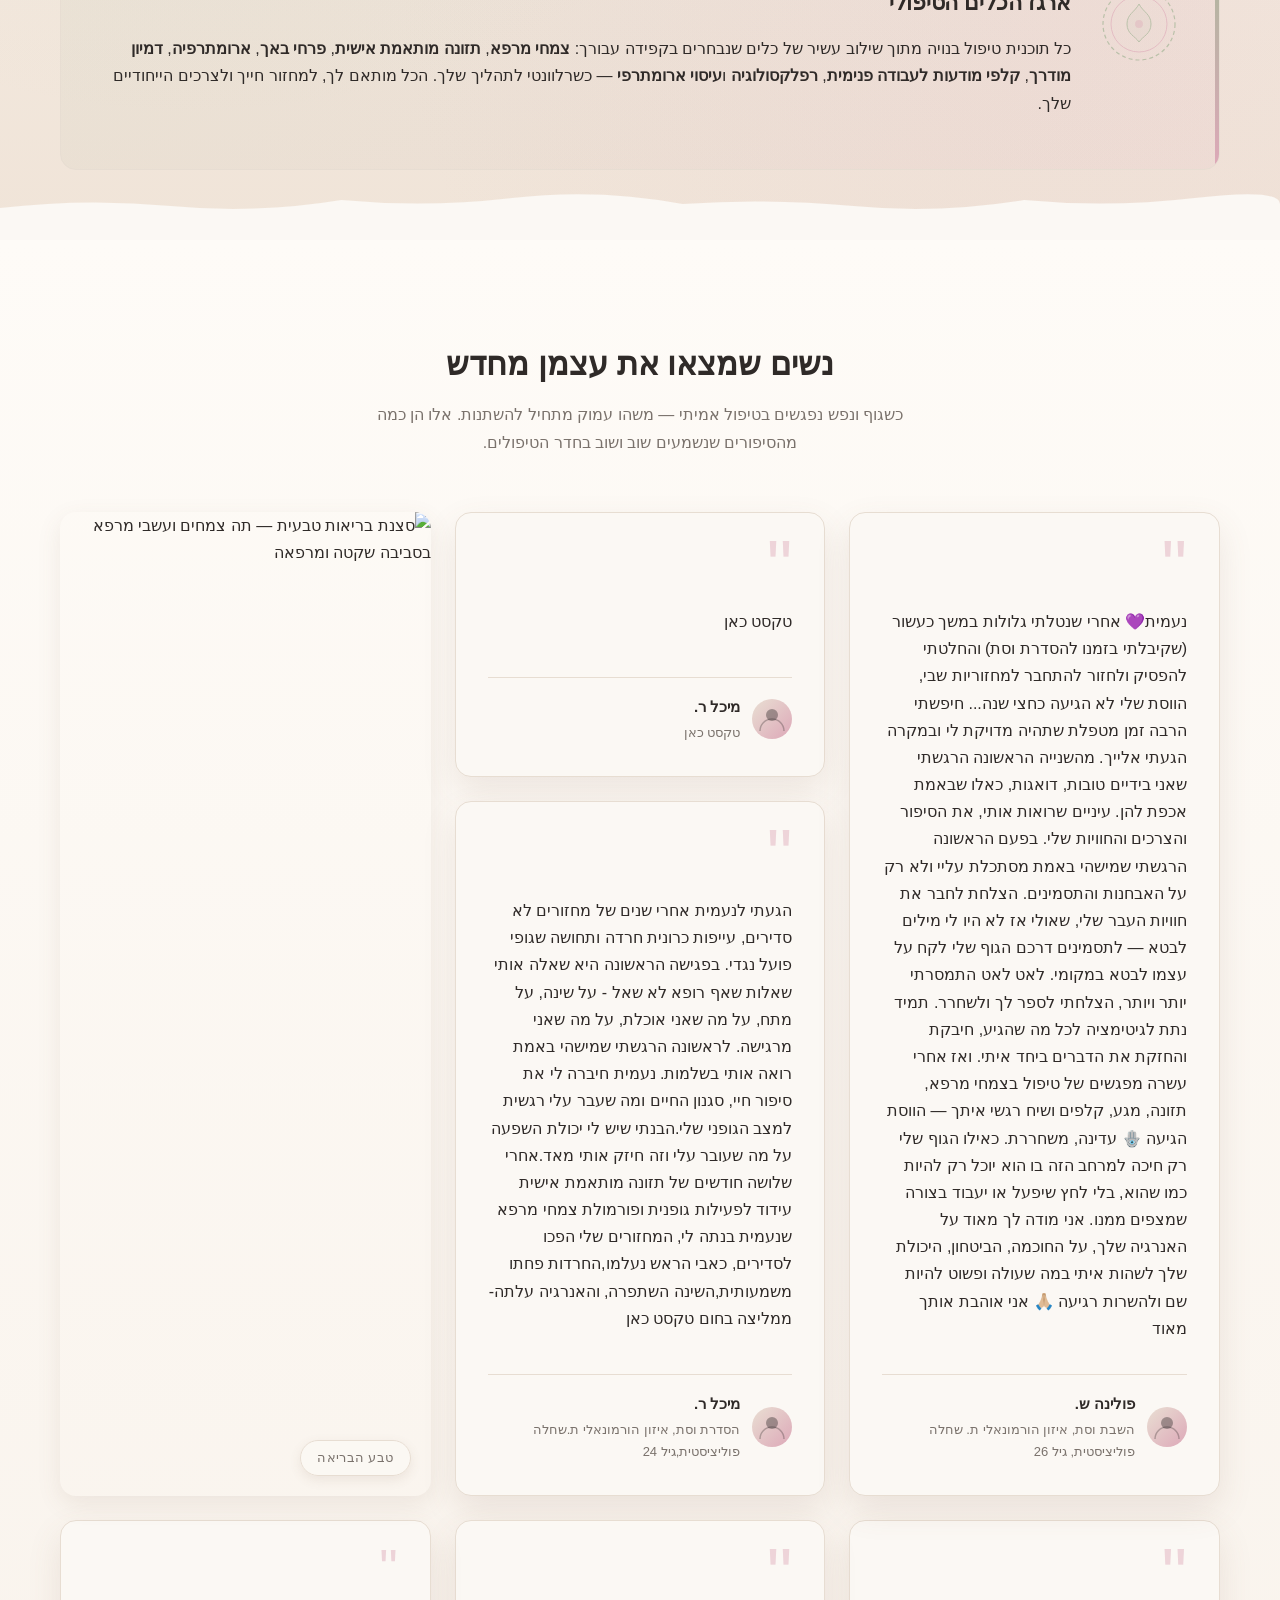
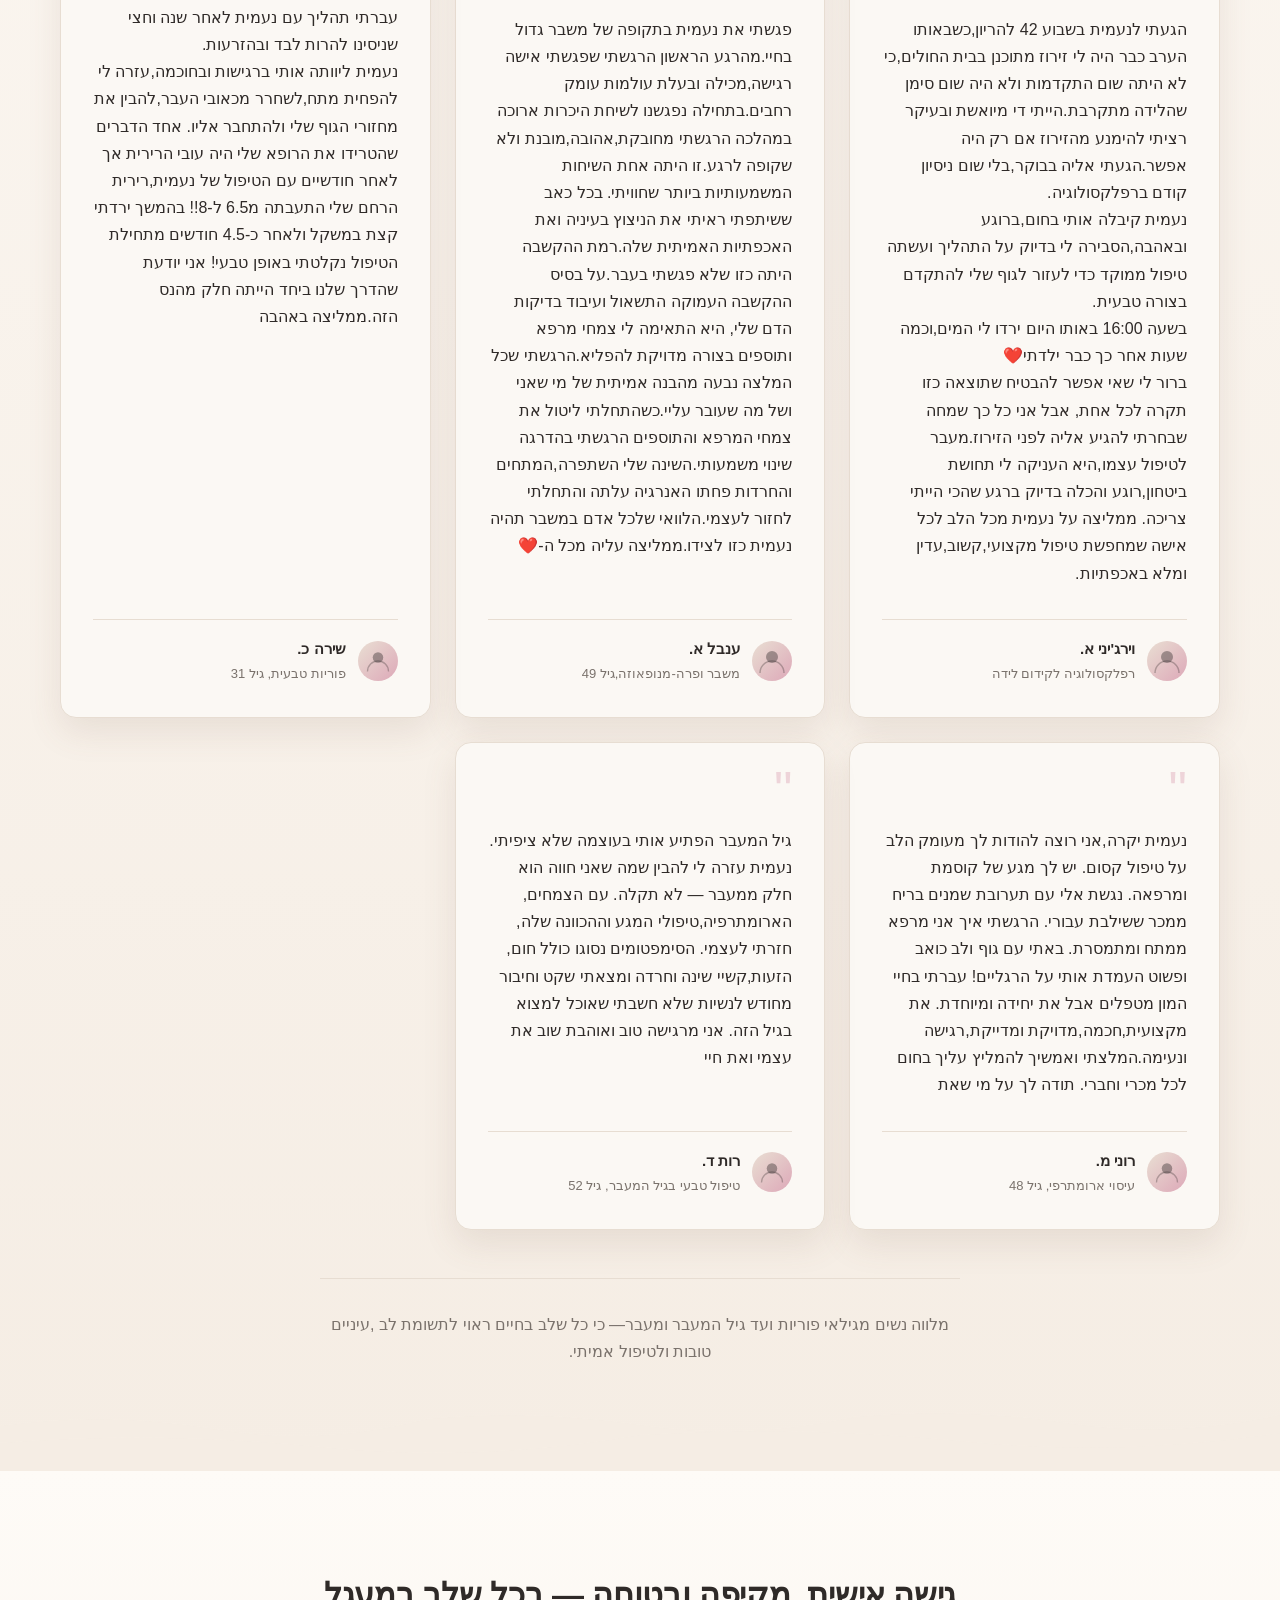
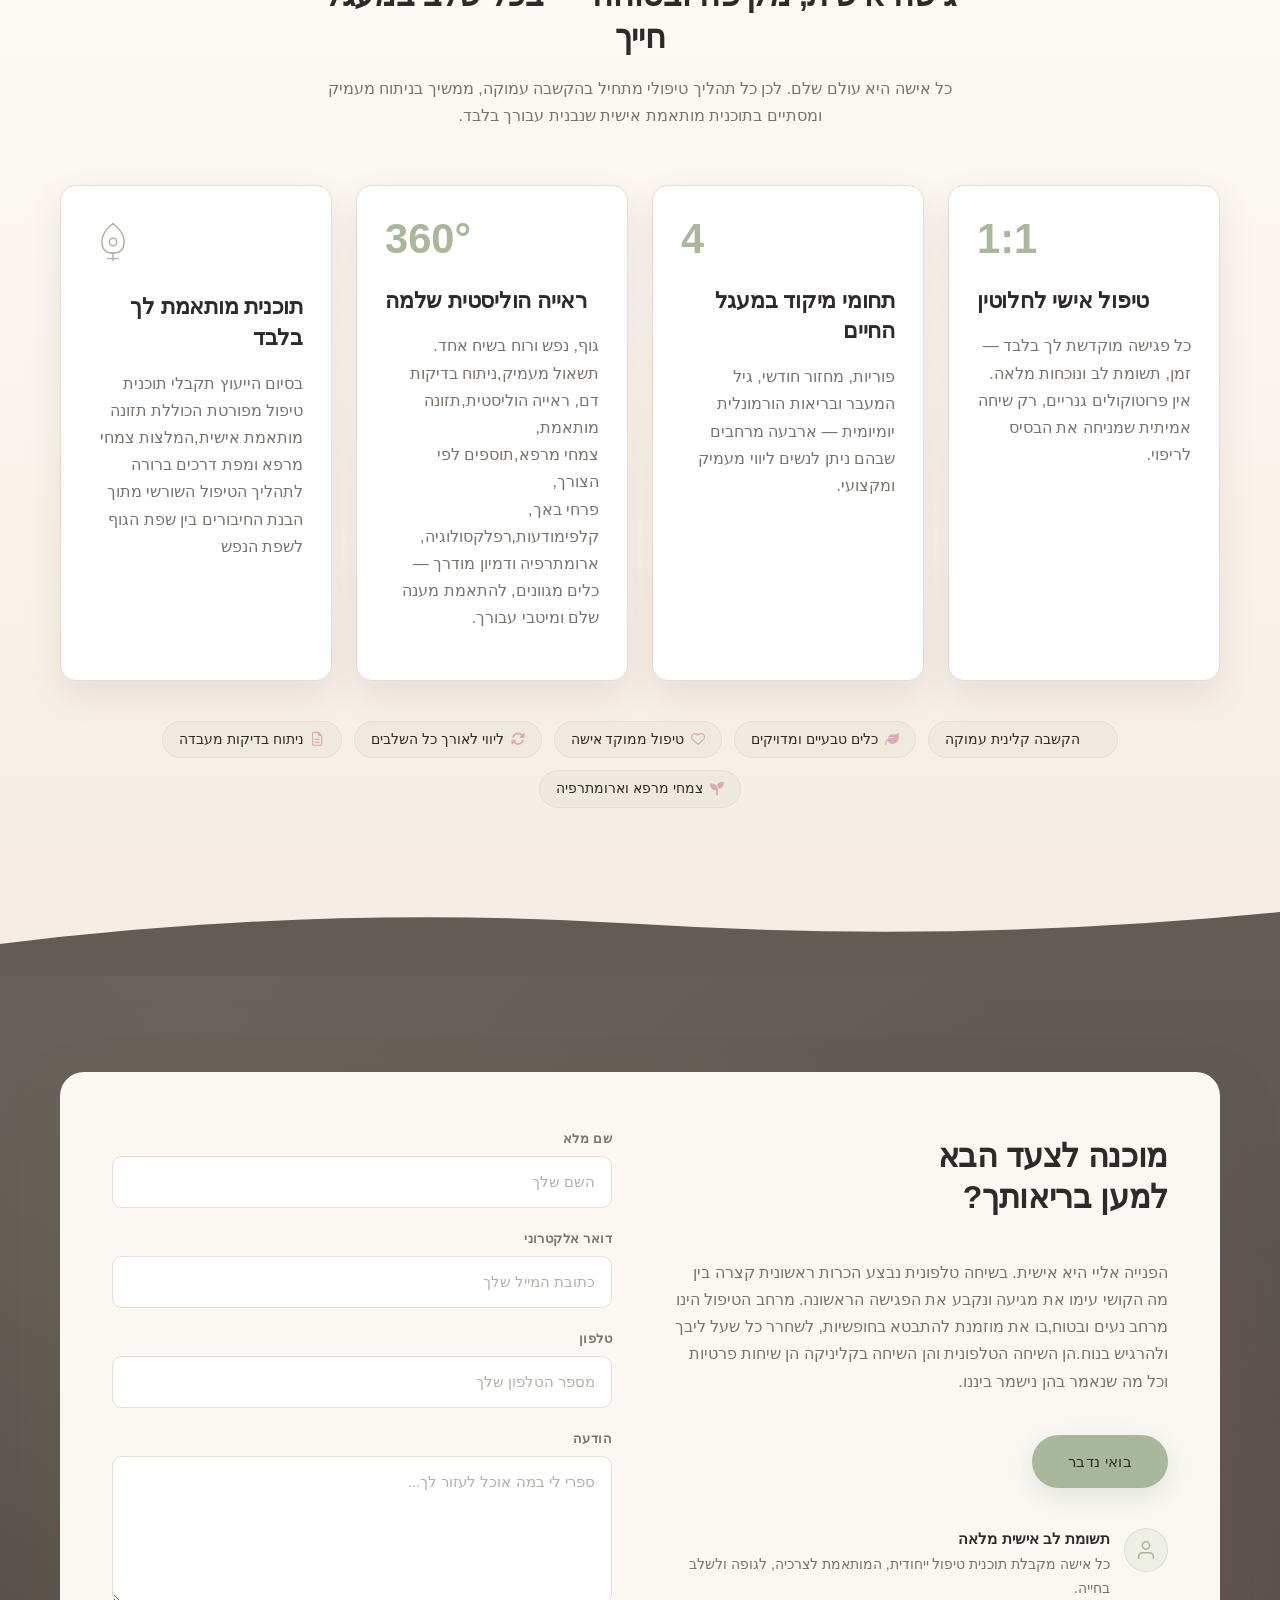
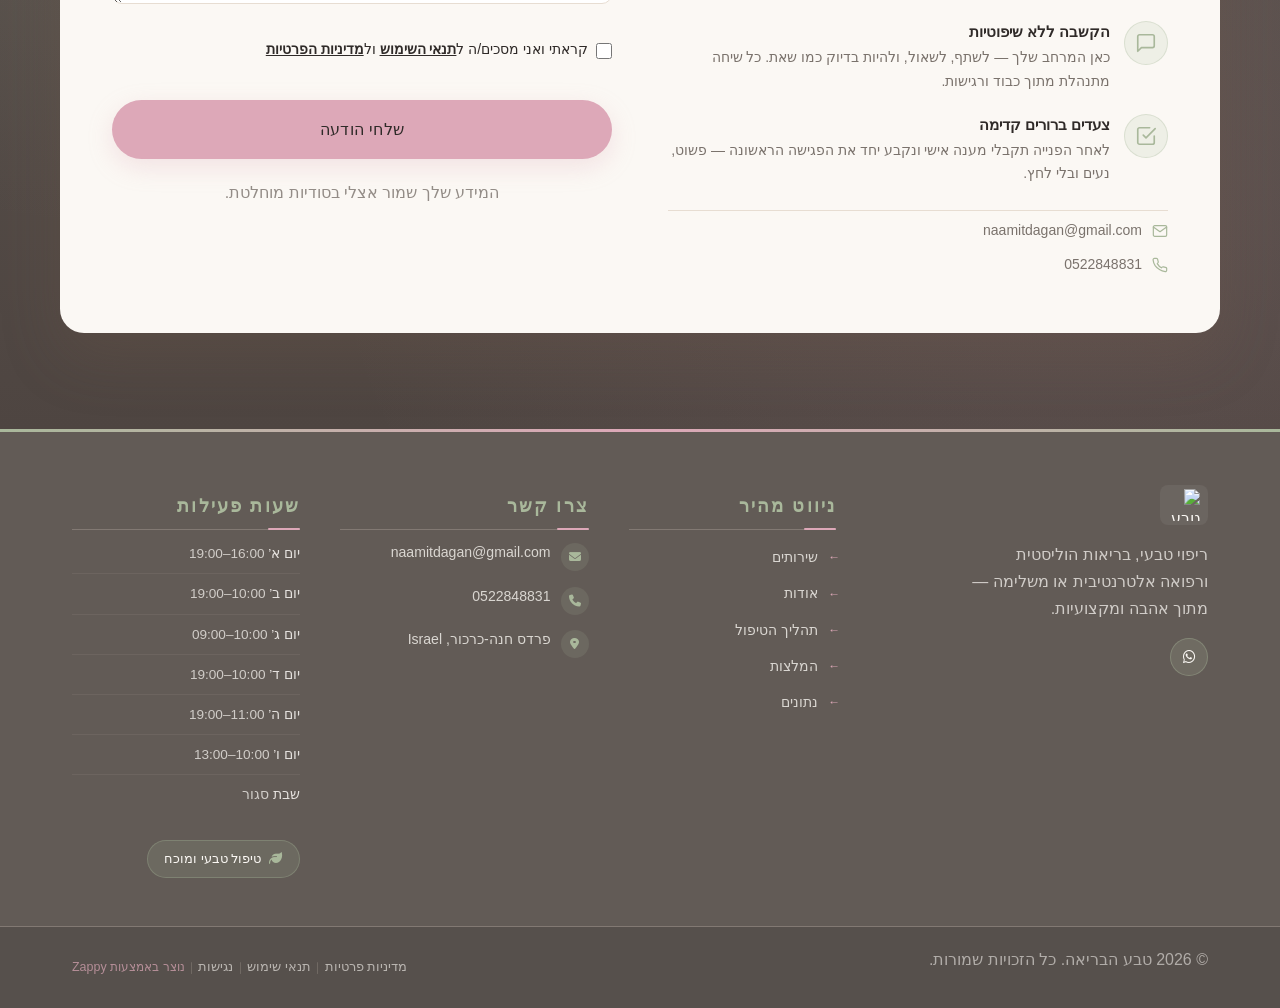
==== commit 6b189bd3: "Background sync: Progressive GitHub Sync" ====
--- a/index.html
+++ b/index.html
@@ -1715,7 +1715,24 @@
     <div class="index-testimonials-grid zappy-preserve-css-grid" id="zappy-auto-grid-1774943739335-dugpdh" data-zappy-auto-grid="true" data-original-item-width="297" data-original-gap="24px" style="--zappy-grid-cols: repeat(3, minmax(0, 1fr)); display: grid; grid-template-columns: repeat(3, minmax(0, 1fr)); align-items: stretch !important;" data-zappy-explicit-columns="true">
 
       <!-- Large Quote Card (spans 2 rows, start side) -->
-      <article class="index-testimonials-card" id="zappy-section-15-add-1785067122811-mp2vw4-add-1785068205030-cv815w-add-1791269558575-mgrfct" style="background-color: #FBF8F4; padding: 32px; box-sizing: border-box; grid-area: auto;" data-grid-item-index="0">
+      <article class="index-testimonials-card" id="zappy-section-15-add-1785067122811-mp2vw4-add-1785068205030-cv815w-add-1791269558575-mgrfct-add-1794302872118-reak74" style="background-color: rgb(251, 248, 244) !important; padding: 32px !important; box-sizing: border-box; grid-area: auto !important;" data-grid-item-index="0">
+        <div class="index-testimonials-quote-mark" aria-hidden="true">"</div>
+        <blockquote class="index-testimonials-quote">
+          <p>טקסט כאן</p>
+        </blockquote>
+        <footer class="index-testimonials-author">
+          <div class="index-testimonials-author-avatar" aria-hidden="true">
+            <svg data-element-type="icon" data-icon-type="svg" width="32" height="32" viewBox="0 0 32 32" fill="none" xmlns="http://www.w3.org/2000/svg" data-element-id="icon-1785067122811-6m4zulhzl-add-1785068205030-cv815w-add-1791269558575-mgrfct-add-1794302872118-reak74">
+              <circle cx="16" cy="12" r="6" fill="currentColor" opacity="0.4"></circle>
+              <path d="M4 28c0-6.627 5.373-12 12-12s12 5.373 12 12" stroke="currentColor" stroke-width="1.5" fill="none" opacity="0.3"></path>
+            </svg>
+          </div>
+          <div>
+            <strong class="index-testimonials-name">מיכל ר.</strong>
+            <span class="index-testimonials-context">טקסט כאן</span>
+          </div>
+        </footer>
+      </article><article class="index-testimonials-card" id="zappy-section-15-add-1785067122811-mp2vw4-add-1785068205030-cv815w-add-1791269558575-mgrfct" style="background-color: #FBF8F4; padding: 32px; box-sizing: border-box; grid-area: auto;" data-grid-item-index="1">
         <div class="index-testimonials-quote-mark" aria-hidden="true">"</div>
         <blockquote class="index-testimonials-quote">
           <p>
@@ -1736,7 +1753,7 @@
             <span class="index-testimonials-context">הסדרת וסת, איזון הורמונאלי ת.שחלה פוליציסטית,גיל 24</span>
           </div>
         </footer>
-      </article><article class="index-testimonials-card" id="zappy-section-15-add-1785067122811-mp2vw4-add-1785068205030-cv815w" style="background-color: #FBF8F4; padding: 32px; box-sizing: border-box; grid-area: auto;" data-grid-item-index="1">
+      </article><article class="index-testimonials-card" id="zappy-section-15-add-1785067122811-mp2vw4-add-1785068205030-cv815w" style="background-color: #FBF8F4; padding: 32px; box-sizing: border-box; grid-area: auto;" data-grid-item-index="2">
         <div class="index-testimonials-quote-mark" aria-hidden="true">"</div>
         <blockquote class="index-testimonials-quote">
           <p>הגעתי לנעמית בשבוע 42 להריון,כשבאותו הערב כבר היה לי זירוז מתוכנן בבית החולים,כי לא היתה שום התקדמות ולא היה שום סימן שהלידה מתקרבת.הייתי די מיואשת ובעיקר רציתי להימנע מהזירוז אם רק היה אפשר.הגעתי אליה בבוקר,בלי שום ניסיון קודם ברפלקסולוגיה.<br>נעמית קיבלה אותי בחום,ברוגע ובאהבה,הסבירה לי בדיוק על התהליך ועשתה טיפול ממוקד כדי לעזור לגוף שלי להתקדם בצורה טבעית.<br>בשעה 16:00 באותו היום ירדו לי המים,וכמה שעות אחר כך כבר ילדתי❤️<br>ברור לי שאי אפשר להבטיח שתוצאה כזו תקרה לכל אחת, אבל אני כל כך שמחה שבחרתי להגיע אליה לפני הזירוז.מעבר לטיפול עצמו,היא העניקה לי תחושת ביטחון,רוגע והכלה בדיוק ברגע שהכי הייתי צריכה. ממליצה על נעמית מכל הלב לכל אישה שמחפשת טיפול מקצועי,קשוב,עדין ומלא באכפתיות.</p>
@@ -1753,7 +1770,7 @@
             <span class="index-testimonials-context">רפלקסולוגיה לקידום לידה</span>
           </div>
         </footer>
-      </article><article class="index-testimonials-card" id="zappy-section-15-add-1785067122811-mp2vw4" style="background-color: #FBF8F4; padding: 32px; box-sizing: border-box; grid-area: auto;" data-grid-item-index="2">
+      </article><article class="index-testimonials-card" id="zappy-section-15-add-1785067122811-mp2vw4" style="background-color: #FBF8F4; padding: 32px; box-sizing: border-box; grid-area: auto;" data-grid-item-index="3">
         <div class="index-testimonials-quote-mark" aria-hidden="true">"</div>
         <blockquote class="index-testimonials-quote">
           <p>פגשתי את נעמית בתקופה של משבר גדול בחיי.מהרגע הראשון הרגשתי שפגשתי אישה רגישה,מכילה ובעלת עולמות עומק רחבים.בתחילה נפגשנו לשיחת היכרות ארוכה במהלכה הרגשתי מחובקת,אהובה,מובנת ולא שקופה לרגע.זו היתה אחת השיחות המשמעותיות ביותר שחוויתי. בכל כאב ששיתפתי ראיתי את הניצוץ בעיניה ואת האכפתיות האמיתית שלה.רמת ההקשבה היתה כזו שלא פגשתי בעבר.על בסיס ההקשבה העמוקה התשאול ועיבוד בדיקות הדם שלי, היא התאימה לי צמחי מרפא ותוספים בצורה מדויקת להפליא.הרגשתי שכל המלצה נבעה מהבנה אמיתית של מי שאני ושל מה שעובר עליי.כשהתחלתי ליטול את צמחי המרפא והתוספים הרגשתי בהדרגה שינוי משמעותי.השינה שלי השתפרה,המתחים והחרדות פחתו האנרגיה עלתה והתחלתי לחזור לעצמי.הלוואי שלכל אדם במשבר תהיה נעמית כזו לצידו.ממליצה עליה מכל ה-❤️</p>
@@ -1770,7 +1787,7 @@
             <span class="index-testimonials-context">משבר ופרה-מנופאוזה,גיל 49</span>
           </div>
         </footer>
-      </article><article class="index-testimonials-card index-testimonials-card--large" id="zappy-section-15" data-grid-item-index="3">
+      </article><article class="index-testimonials-card index-testimonials-card--large" id="zappy-section-15" data-grid-item-index="4">
         <div class="index-testimonials-quote-mark" aria-hidden="true">"</div>
         <blockquote class="index-testimonials-quote"><p>נעמית💜
 
@@ -1799,7 +1816,7 @@
       </article>
 
       <!-- Small Quote Card 1 -->
-      <article class="index-testimonials-card index-testimonials-card--small" id="zappy-section-16" data-grid-item-index="4">
+      <article class="index-testimonials-card index-testimonials-card--small" id="zappy-section-16" data-grid-item-index="5">
         <div class="index-testimonials-quote-mark index-testimonials-quote-mark--sm" aria-hidden="true">"</div>
         <blockquote class="index-testimonials-quote">
           <p>עברתי תהליך עם נעמית לאחר שנה וחצי שניסינו להרות לבד ובהזרעות.<br>נעמית ליוותה אותי ברגישות ובחוכמה,עזרה לי להפחית מתח,לשחרר מכאובי העבר,להבין את מחזורי הגוף שלי ולהתחבר אליו. אחד הדברים שהטרידו את הרופא שלי היה עובי הרירית אך לאחר חודשיים עם הטיפול של נעמית,רירית הרחם שלי התעבתה מ6.5 ל-8!! בהמשך ירדתי קצת במשקל ולאחר כ-4.5 חודשים מתחילת הטיפול נקלטתי באופן טבעי! אני יודעת שהדרך שלנו ביחד הייתה חלק מהנס הזה.ממליצה באהבה</p>
@@ -1819,7 +1836,7 @@
       </article>
 
       <!-- Small Quote Card 2 -->
-      <article class="index-testimonials-card index-testimonials-card--small" id="zappy-section-16-dup-1785067104310-i2sohg" data-grid-item-index="5" style="grid-area: auto !important;">
+      <article class="index-testimonials-card index-testimonials-card--small" id="zappy-section-16-dup-1785067104310-i2sohg" data-grid-item-index="6" style="grid-area: auto !important;">
         <div class="index-testimonials-quote-mark index-testimonials-quote-mark--sm" aria-hidden="true">"</div>
         <blockquote class="index-testimonials-quote">
           <p>נעמית יקרה,אני רוצה להודות לך מעומק הלב על טיפול קסום. יש לך מגע של קוסמת ומרפאה. נגשת אלי עם תערובת שמנים בריח ממכר ששילבת עבורי. הרגשתי איך אני מרפא ממתח ומתמסרת. באתי עם גוף ולב כואב ופשוט העמדת אותי על הרגליים! עברתי בחיי המון מטפלים אבל את יחידה ומיוחדת. את מקצועית,חכמה,מדויקת ומדייקת,רגישה ונעימה.המלצתי ואמשיך להמליץ עליך בחום לכל מכרי וחברי. תודה לך על מי שאת</p>
@@ -1836,7 +1853,7 @@
             <span class="index-testimonials-context">עיסוי ארומתרפי, גיל 48</span>
           </div>
         </footer>
-      </article><article class="index-testimonials-card index-testimonials-card--small index-testimonials-card--blush" id="zappy-section-17" data-grid-item-index="6">
+      </article><article class="index-testimonials-card index-testimonials-card--small index-testimonials-card--blush" id="zappy-section-17" data-grid-item-index="7">
         <div class="index-testimonials-quote-mark index-testimonials-quote-mark--sm" aria-hidden="true">"</div>
         <blockquote class="index-testimonials-quote">
           <p>גיל המעבר הפתיע אותי בעוצמה שלא ציפיתי. נעמית עזרה לי להבין שמה שאני חווה הוא חלק ממעבר — לא תקלה. עם הצמחים, הארומתרפיה,טיפולי המגע וההכוונה שלה, חזרתי לעצמי. הסימפטומים נסוגו כולל חום, הזעות,קשיי שינה וחרדה ומצאתי שקט וחיבור מחודש לנשיות שלא חשבתי שאוכל למצוא בגיל הזה. אני מרגישה טוב ואוהבת שוב את עצמי ואת חיי</p>
@@ -1856,7 +1873,7 @@
       </article>
 
       <!-- Image Tile -->
-      <div class="index-testimonials-image-tile" data-grid-item-index="7">
+      <div class="index-testimonials-image-tile" data-grid-item-index="8">
         <img data-placeholder="index-testimonials-image-1" data-context="A serene natural health scene: a wooden tray with fresh herbal tea being poured into a delicate ceramic cup, dried botanical herbs scattered gently beside it, soft warm natural light streaming from a window, muted sage green and warm cream tones, calm and healing atmosphere, naturopathy and holistic womens health" width="420" height="560" src="/assets/site-index-testimonials-image-1.webp" alt="סצנת בריאות טבעית — תה צמחים ועשבי מרפא בסביבה שקטה ומרפאה" data-element-type="image" data-element-id="img-1774943738982-305b4lvg3" loading="lazy" decoding="async" fetchpriority="low">
         <div class="index-testimonials-image-badge">
           <span>טבע הבריאה</span>
